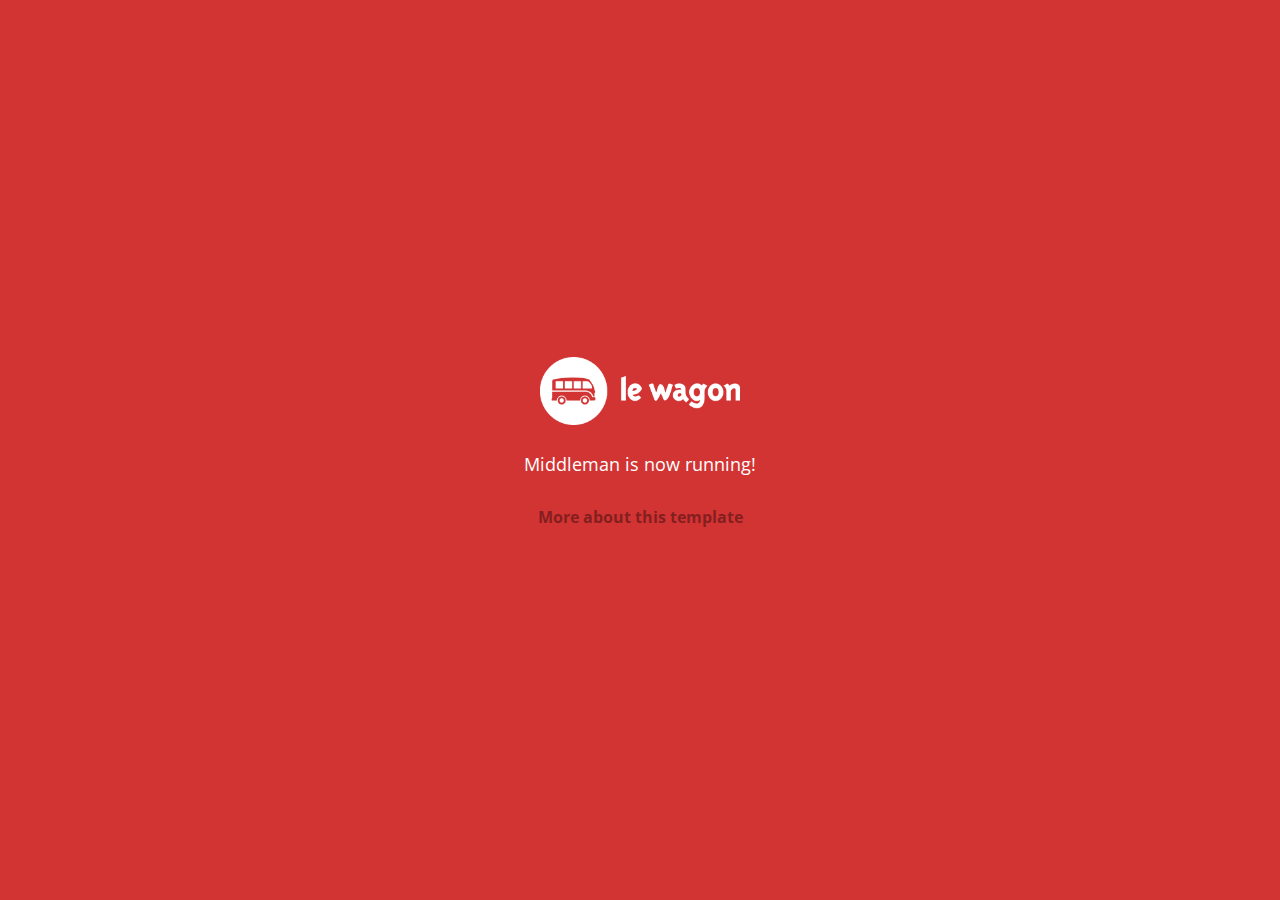
==== index.html @ d05fe24d "Automated commit at 2017-07-31 10:05:48 UTC by middleman-deploy 2.0.0-alpha" ====
<!doctype html>
<html>
  <head>
    <meta charset="utf-8">
    <meta http-equiv="x-ua-compatible" content="ie=edge">
    <meta name="viewport"
          content="width=device-width, initial-scale=1, shrink-to-fit=no">
    <!-- Use the title from a page's frontmatter if it has one -->
    <title>Le Wagon - Middleman</title>
    <link href="stylesheets/application-3c48b980.css" rel="stylesheet" />
    <script src="javascripts/application-93de88c9.js"></script>
    <link href="images/favicon-f15af148.png" rel="icon" type="image/png" />
  </head>
  <body>
    <div id="home">
  <div class="home-content">
    <img src="images/logo-acc9c0ec.png" width="200" alt="Logo" />
    <p>
      Middleman is now running!
    </p>
    <p class="about">
      <a href="about.html">More about this template</a>
    </p>
  </div>
</div>

  </body>
</html>
---- stylesheets/application-3c48b980.css ----
@import url("https://fonts.googleapis.com/css?family=Open+Sans:400,300,700|Raleway:400,100,300,700,500");/*!
 * Bootstrap v3.3.7 (http://getbootstrap.com)
 * Copyright 2011-2016 Twitter, Inc.
 * Licensed under MIT (https://github.com/twbs/bootstrap/blob/master/LICENSE)
 *//*! normalize.css v3.0.3 | MIT License | github.com/necolas/normalize.css */html{font-family:sans-serif;-ms-text-size-adjust:100%;-webkit-text-size-adjust:100%}body{margin:0}article,aside,details,figcaption,figure,footer,header,hgroup,main,menu,nav,section,summary{display:block}audio,canvas,progress,video{display:inline-block;vertical-align:baseline}audio:not([controls]){display:none;height:0}[hidden],template{display:none}a{background-color:transparent}a:active,a:hover{outline:0}abbr[title]{border-bottom:1px dotted}b,strong{font-weight:bold}dfn{font-style:italic}h1{font-size:2em;margin:0.67em 0}mark{background:#ff0;color:#000}small{font-size:80%}sub,sup{font-size:75%;line-height:0;position:relative;vertical-align:baseline}sup{top:-0.5em}sub{bottom:-0.25em}img{border:0}svg:not(:root){overflow:hidden}figure{margin:1em 40px}hr{-webkit-box-sizing:content-box;box-sizing:content-box;height:0}pre{overflow:auto}code,kbd,pre,samp{font-family:monospace, monospace;font-size:1em}button,input,optgroup,select,textarea{color:inherit;font:inherit;margin:0}button{overflow:visible}button,select{text-transform:none}button,html input[type="button"],input[type="reset"],input[type="submit"]{-webkit-appearance:button;cursor:pointer}button[disabled],html input[disabled]{cursor:default}button::-moz-focus-inner,input::-moz-focus-inner{border:0;padding:0}input{line-height:normal}input[type="checkbox"],input[type="radio"]{-webkit-box-sizing:border-box;box-sizing:border-box;padding:0}input[type="number"]::-webkit-inner-spin-button,input[type="number"]::-webkit-outer-spin-button{height:auto}input[type="search"]{-webkit-appearance:textfield;-webkit-box-sizing:content-box;box-sizing:content-box}input[type="search"]::-webkit-search-cancel-button,input[type="search"]::-webkit-search-decoration{-webkit-appearance:none}fieldset{border:1px solid #c0c0c0;margin:0 2px;padding:0.35em 0.625em 0.75em}legend{border:0;padding:0}textarea{overflow:auto}optgroup{font-weight:bold}table{border-collapse:collapse;border-spacing:0}td,th{padding:0}/*! Source: https://github.com/h5bp/html5-boilerplate/blob/master/src/css/main.css */@media print{*,*:before,*:after{background:transparent !important;color:#000 !important;-webkit-box-shadow:none !important;box-shadow:none !important;text-shadow:none !important}a,a:visited{text-decoration:underline}a[href]:after{content:" (" attr(href) ")"}abbr[title]:after{content:" (" attr(title) ")"}a[href^="#"]:after,a[href^="javascript:"]:after{content:""}pre,blockquote{border:1px solid #999;page-break-inside:avoid}thead{display:table-header-group}tr,img{page-break-inside:avoid}img{max-width:100% !important}p,h2,h3{orphans:3;widows:3}h2,h3{page-break-after:avoid}.navbar{display:none}.btn>.caret,.dropup>.btn>.caret{border-top-color:#000 !important}.label{border:1px solid #000}.table{border-collapse:collapse !important}.table td,.table th{background-color:#fff !important}.table-bordered th,.table-bordered td{border:1px solid #ddd !important}}@font-face{font-family:'Glyphicons Halflings';src:url("../assets/bootstrap/glyphicons-halflings-regular-86b6f62b.eot");src:url("../assets/bootstrap/glyphicons-halflings-regular-86b6f62b.eot?#iefix") format("embedded-opentype"),url("../assets/bootstrap/glyphicons-halflings-regular-ca35b697.woff2") format("woff2"),url("../assets/bootstrap/glyphicons-halflings-regular-278e49a8.woff") format("woff"),url("../assets/bootstrap/glyphicons-halflings-regular-44bc1850.ttf") format("truetype"),url("../assets/bootstrap/glyphicons-halflings-regular-de51a849.svg#glyphicons_halflingsregular") format("svg")}.glyphicon{position:relative;top:1px;display:inline-block;font-family:'Glyphicons Halflings';font-style:normal;font-weight:normal;line-height:1;-webkit-font-smoothing:antialiased;-moz-osx-font-smoothing:grayscale}.glyphicon-asterisk:before{content:"\002a"}.glyphicon-plus:before{content:"\002b"}.glyphicon-euro:before,.glyphicon-eur:before{content:"\20ac"}.glyphicon-minus:before{content:"\2212"}.glyphicon-cloud:before{content:"\2601"}.glyphicon-envelope:before{content:"\2709"}.glyphicon-pencil:before{content:"\270f"}.glyphicon-glass:before{content:"\e001"}.glyphicon-music:before{content:"\e002"}.glyphicon-search:before{content:"\e003"}.glyphicon-heart:before{content:"\e005"}.glyphicon-star:before{content:"\e006"}.glyphicon-star-empty:before{content:"\e007"}.glyphicon-user:before{content:"\e008"}.glyphicon-film:before{content:"\e009"}.glyphicon-th-large:before{content:"\e010"}.glyphicon-th:before{content:"\e011"}.glyphicon-th-list:before{content:"\e012"}.glyphicon-ok:before{content:"\e013"}.glyphicon-remove:before{content:"\e014"}.glyphicon-zoom-in:before{content:"\e015"}.glyphicon-zoom-out:before{content:"\e016"}.glyphicon-off:before{content:"\e017"}.glyphicon-signal:before{content:"\e018"}.glyphicon-cog:before{content:"\e019"}.glyphicon-trash:before{content:"\e020"}.glyphicon-home:before{content:"\e021"}.glyphicon-file:before{content:"\e022"}.glyphicon-time:before{content:"\e023"}.glyphicon-road:before{content:"\e024"}.glyphicon-download-alt:before{content:"\e025"}.glyphicon-download:before{content:"\e026"}.glyphicon-upload:before{content:"\e027"}.glyphicon-inbox:before{content:"\e028"}.glyphicon-play-circle:before{content:"\e029"}.glyphicon-repeat:before{content:"\e030"}.glyphicon-refresh:before{content:"\e031"}.glyphicon-list-alt:before{content:"\e032"}.glyphicon-lock:before{content:"\e033"}.glyphicon-flag:before{content:"\e034"}.glyphicon-headphones:before{content:"\e035"}.glyphicon-volume-off:before{content:"\e036"}.glyphicon-volume-down:before{content:"\e037"}.glyphicon-volume-up:before{content:"\e038"}.glyphicon-qrcode:before{content:"\e039"}.glyphicon-barcode:before{content:"\e040"}.glyphicon-tag:before{content:"\e041"}.glyphicon-tags:before{content:"\e042"}.glyphicon-book:before{content:"\e043"}.glyphicon-bookmark:before{content:"\e044"}.glyphicon-print:before{content:"\e045"}.glyphicon-camera:before{content:"\e046"}.glyphicon-font:before{content:"\e047"}.glyphicon-bold:before{content:"\e048"}.glyphicon-italic:before{content:"\e049"}.glyphicon-text-height:before{content:"\e050"}.glyphicon-text-width:before{content:"\e051"}.glyphicon-align-left:before{content:"\e052"}.glyphicon-align-center:before{content:"\e053"}.glyphicon-align-right:before{content:"\e054"}.glyphicon-align-justify:before{content:"\e055"}.glyphicon-list:before{content:"\e056"}.glyphicon-indent-left:before{content:"\e057"}.glyphicon-indent-right:before{content:"\e058"}.glyphicon-facetime-video:before{content:"\e059"}.glyphicon-picture:before{content:"\e060"}.glyphicon-map-marker:before{content:"\e062"}.glyphicon-adjust:before{content:"\e063"}.glyphicon-tint:before{content:"\e064"}.glyphicon-edit:before{content:"\e065"}.glyphicon-share:before{content:"\e066"}.glyphicon-check:before{content:"\e067"}.glyphicon-move:before{content:"\e068"}.glyphicon-step-backward:before{content:"\e069"}.glyphicon-fast-backward:before{content:"\e070"}.glyphicon-backward:before{content:"\e071"}.glyphicon-play:before{content:"\e072"}.glyphicon-pause:before{content:"\e073"}.glyphicon-stop:before{content:"\e074"}.glyphicon-forward:before{content:"\e075"}.glyphicon-fast-forward:before{content:"\e076"}.glyphicon-step-forward:before{content:"\e077"}.glyphicon-eject:before{content:"\e078"}.glyphicon-chevron-left:before{content:"\e079"}.glyphicon-chevron-right:before{content:"\e080"}.glyphicon-plus-sign:before{content:"\e081"}.glyphicon-minus-sign:before{content:"\e082"}.glyphicon-remove-sign:before{content:"\e083"}.glyphicon-ok-sign:before{content:"\e084"}.glyphicon-question-sign:before{content:"\e085"}.glyphicon-info-sign:before{content:"\e086"}.glyphicon-screenshot:before{content:"\e087"}.glyphicon-remove-circle:before{content:"\e088"}.glyphicon-ok-circle:before{content:"\e089"}.glyphicon-ban-circle:before{content:"\e090"}.glyphicon-arrow-left:before{content:"\e091"}.glyphicon-arrow-right:before{content:"\e092"}.glyphicon-arrow-up:before{content:"\e093"}.glyphicon-arrow-down:before{content:"\e094"}.glyphicon-share-alt:before{content:"\e095"}.glyphicon-resize-full:before{content:"\e096"}.glyphicon-resize-small:before{content:"\e097"}.glyphicon-exclamation-sign:before{content:"\e101"}.glyphicon-gift:before{content:"\e102"}.glyphicon-leaf:before{content:"\e103"}.glyphicon-fire:before{content:"\e104"}.glyphicon-eye-open:before{content:"\e105"}.glyphicon-eye-close:before{content:"\e106"}.glyphicon-warning-sign:before{content:"\e107"}.glyphicon-plane:before{content:"\e108"}.glyphicon-calendar:before{content:"\e109"}.glyphicon-random:before{content:"\e110"}.glyphicon-comment:before{content:"\e111"}.glyphicon-magnet:before{content:"\e112"}.glyphicon-chevron-up:before{content:"\e113"}.glyphicon-chevron-down:before{content:"\e114"}.glyphicon-retweet:before{content:"\e115"}.glyphicon-shopping-cart:before{content:"\e116"}.glyphicon-folder-close:before{content:"\e117"}.glyphicon-folder-open:before{content:"\e118"}.glyphicon-resize-vertical:before{content:"\e119"}.glyphicon-resize-horizontal:before{content:"\e120"}.glyphicon-hdd:before{content:"\e121"}.glyphicon-bullhorn:before{content:"\e122"}.glyphicon-bell:before{content:"\e123"}.glyphicon-certificate:before{content:"\e124"}.glyphicon-thumbs-up:before{content:"\e125"}.glyphicon-thumbs-down:before{content:"\e126"}.glyphicon-hand-right:before{content:"\e127"}.glyphicon-hand-left:before{content:"\e128"}.glyphicon-hand-up:before{content:"\e129"}.glyphicon-hand-down:before{content:"\e130"}.glyphicon-circle-arrow-right:before{content:"\e131"}.glyphicon-circle-arrow-left:before{content:"\e132"}.glyphicon-circle-arrow-up:before{content:"\e133"}.glyphicon-circle-arrow-down:before{content:"\e134"}.glyphicon-globe:before{content:"\e135"}.glyphicon-wrench:before{content:"\e136"}.glyphicon-tasks:before{content:"\e137"}.glyphicon-filter:before{content:"\e138"}.glyphicon-briefcase:before{content:"\e139"}.glyphicon-fullscreen:before{content:"\e140"}.glyphicon-dashboard:before{content:"\e141"}.glyphicon-paperclip:before{content:"\e142"}.glyphicon-heart-empty:before{content:"\e143"}.glyphicon-link:before{content:"\e144"}.glyphicon-phone:before{content:"\e145"}.glyphicon-pushpin:before{content:"\e146"}.glyphicon-usd:before{content:"\e148"}.glyphicon-gbp:before{content:"\e149"}.glyphicon-sort:before{content:"\e150"}.glyphicon-sort-by-alphabet:before{content:"\e151"}.glyphicon-sort-by-alphabet-alt:before{content:"\e152"}.glyphicon-sort-by-order:before{content:"\e153"}.glyphicon-sort-by-order-alt:before{content:"\e154"}.glyphicon-sort-by-attributes:before{content:"\e155"}.glyphicon-sort-by-attributes-alt:before{content:"\e156"}.glyphicon-unchecked:before{content:"\e157"}.glyphicon-expand:before{content:"\e158"}.glyphicon-collapse-down:before{content:"\e159"}.glyphicon-collapse-up:before{content:"\e160"}.glyphicon-log-in:before{content:"\e161"}.glyphicon-flash:before{content:"\e162"}.glyphicon-log-out:before{content:"\e163"}.glyphicon-new-window:before{content:"\e164"}.glyphicon-record:before{content:"\e165"}.glyphicon-save:before{content:"\e166"}.glyphicon-open:before{content:"\e167"}.glyphicon-saved:before{content:"\e168"}.glyphicon-import:before{content:"\e169"}.glyphicon-export:before{content:"\e170"}.glyphicon-send:before{content:"\e171"}.glyphicon-floppy-disk:before{content:"\e172"}.glyphicon-floppy-saved:before{content:"\e173"}.glyphicon-floppy-remove:before{content:"\e174"}.glyphicon-floppy-save:before{content:"\e175"}.glyphicon-floppy-open:before{content:"\e176"}.glyphicon-credit-card:before{content:"\e177"}.glyphicon-transfer:before{content:"\e178"}.glyphicon-cutlery:before{content:"\e179"}.glyphicon-header:before{content:"\e180"}.glyphicon-compressed:before{content:"\e181"}.glyphicon-earphone:before{content:"\e182"}.glyphicon-phone-alt:before{content:"\e183"}.glyphicon-tower:before{content:"\e184"}.glyphicon-stats:before{content:"\e185"}.glyphicon-sd-video:before{content:"\e186"}.glyphicon-hd-video:before{content:"\e187"}.glyphicon-subtitles:before{content:"\e188"}.glyphicon-sound-stereo:before{content:"\e189"}.glyphicon-sound-dolby:before{content:"\e190"}.glyphicon-sound-5-1:before{content:"\e191"}.glyphicon-sound-6-1:before{content:"\e192"}.glyphicon-sound-7-1:before{content:"\e193"}.glyphicon-copyright-mark:before{content:"\e194"}.glyphicon-registration-mark:before{content:"\e195"}.glyphicon-cloud-download:before{content:"\e197"}.glyphicon-cloud-upload:before{content:"\e198"}.glyphicon-tree-conifer:before{content:"\e199"}.glyphicon-tree-deciduous:before{content:"\e200"}.glyphicon-cd:before{content:"\e201"}.glyphicon-save-file:before{content:"\e202"}.glyphicon-open-file:before{content:"\e203"}.glyphicon-level-up:before{content:"\e204"}.glyphicon-copy:before{content:"\e205"}.glyphicon-paste:before{content:"\e206"}.glyphicon-alert:before{content:"\e209"}.glyphicon-equalizer:before{content:"\e210"}.glyphicon-king:before{content:"\e211"}.glyphicon-queen:before{content:"\e212"}.glyphicon-pawn:before{content:"\e213"}.glyphicon-bishop:before{content:"\e214"}.glyphicon-knight:before{content:"\e215"}.glyphicon-baby-formula:before{content:"\e216"}.glyphicon-tent:before{content:"\26fa"}.glyphicon-blackboard:before{content:"\e218"}.glyphicon-bed:before{content:"\e219"}.glyphicon-apple:before{content:"\f8ff"}.glyphicon-erase:before{content:"\e221"}.glyphicon-hourglass:before{content:"\231b"}.glyphicon-lamp:before{content:"\e223"}.glyphicon-duplicate:before{content:"\e224"}.glyphicon-piggy-bank:before{content:"\e225"}.glyphicon-scissors:before{content:"\e226"}.glyphicon-bitcoin:before{content:"\e227"}.glyphicon-btc:before{content:"\e227"}.glyphicon-xbt:before{content:"\e227"}.glyphicon-yen:before{content:"\00a5"}.glyphicon-jpy:before{content:"\00a5"}.glyphicon-ruble:before{content:"\20bd"}.glyphicon-rub:before{content:"\20bd"}.glyphicon-scale:before{content:"\e230"}.glyphicon-ice-lolly:before{content:"\e231"}.glyphicon-ice-lolly-tasted:before{content:"\e232"}.glyphicon-education:before{content:"\e233"}.glyphicon-option-horizontal:before{content:"\e234"}.glyphicon-option-vertical:before{content:"\e235"}.glyphicon-menu-hamburger:before{content:"\e236"}.glyphicon-modal-window:before{content:"\e237"}.glyphicon-oil:before{content:"\e238"}.glyphicon-grain:before{content:"\e239"}.glyphicon-sunglasses:before{content:"\e240"}.glyphicon-text-size:before{content:"\e241"}.glyphicon-text-color:before{content:"\e242"}.glyphicon-text-background:before{content:"\e243"}.glyphicon-object-align-top:before{content:"\e244"}.glyphicon-object-align-bottom:before{content:"\e245"}.glyphicon-object-align-horizontal:before{content:"\e246"}.glyphicon-object-align-left:before{content:"\e247"}.glyphicon-object-align-vertical:before{content:"\e248"}.glyphicon-object-align-right:before{content:"\e249"}.glyphicon-triangle-right:before{content:"\e250"}.glyphicon-triangle-left:before{content:"\e251"}.glyphicon-triangle-bottom:before{content:"\e252"}.glyphicon-triangle-top:before{content:"\e253"}.glyphicon-console:before{content:"\e254"}.glyphicon-superscript:before{content:"\e255"}.glyphicon-subscript:before{content:"\e256"}.glyphicon-menu-left:before{content:"\e257"}.glyphicon-menu-right:before{content:"\e258"}.glyphicon-menu-down:before{content:"\e259"}.glyphicon-menu-up:before{content:"\e260"}*{-webkit-box-sizing:border-box;box-sizing:border-box}*:before,*:after{-webkit-box-sizing:border-box;box-sizing:border-box}html{font-size:10px;-webkit-tap-highlight-color:transparent}body{font-family:"Open Sans", "Helvetica", "sans-serif";font-size:18px;line-height:1.42857143;color:#333333;background-color:#F4F4F4}input,button,select,textarea{font-family:inherit;font-size:inherit;line-height:inherit}a{color:#469AE0;text-decoration:none}a:hover,a:focus{color:#1f74ba;text-decoration:underline}a:focus{outline:5px auto -webkit-focus-ring-color;outline-offset:-2px}figure{margin:0}img{vertical-align:middle}.img-responsive{display:block;max-width:100%;height:auto}.img-rounded{border-radius:2px}.img-thumbnail{padding:4px;line-height:1.42857143;background-color:#F4F4F4;border:1px solid #ddd;border-radius:2px;-webkit-transition:all 0.2s ease-in-out;transition:all 0.2s ease-in-out;display:inline-block;max-width:100%;height:auto}.img-circle{border-radius:50%}hr{margin-top:25px;margin-bottom:25px;border:0;border-top:1px solid #eeeeee}.sr-only{position:absolute;width:1px;height:1px;margin:-1px;padding:0;overflow:hidden;clip:rect(0, 0, 0, 0);border:0}.sr-only-focusable:active,.sr-only-focusable:focus{position:static;width:auto;height:auto;margin:0;overflow:visible;clip:auto}[role="button"]{cursor:pointer}h1,h2,h3,h4,h5,h6,.h1,.h2,.h3,.h4,.h5,.h6{font-family:"Raleway", "Helvetica", "sans-serif";font-weight:500;line-height:1.1;color:inherit}h1 small,h1 .small,h2 small,h2 .small,h3 small,h3 .small,h4 small,h4 .small,h5 small,h5 .small,h6 small,h6 .small,.h1 small,.h1 .small,.h2 small,.h2 .small,.h3 small,.h3 .small,.h4 small,.h4 .small,.h5 small,.h5 .small,.h6 small,.h6 .small{font-weight:normal;line-height:1;color:#777777}h1,.h1,h2,.h2,h3,.h3{margin-top:25px;margin-bottom:12.5px}h1 small,h1 .small,.h1 small,.h1 .small,h2 small,h2 .small,.h2 small,.h2 .small,h3 small,h3 .small,.h3 small,.h3 .small{font-size:65%}h4,.h4,h5,.h5,h6,.h6{margin-top:12.5px;margin-bottom:12.5px}h4 small,h4 .small,.h4 small,.h4 .small,h5 small,h5 .small,.h5 small,.h5 .small,h6 small,h6 .small,.h6 small,.h6 .small{font-size:75%}h1,.h1{font-size:46px}h2,.h2{font-size:38px}h3,.h3{font-size:31px}h4,.h4{font-size:23px}h5,.h5{font-size:18px}h6,.h6{font-size:16px}p{margin:0 0 12.5px}.lead{margin-bottom:25px;font-size:20px;font-weight:300;line-height:1.4}@media (min-width: 768px){.lead{font-size:27px}}small,.small{font-size:88%}mark,.mark{background-color:#fcf8e3;padding:.2em}.text-left{text-align:left}.text-right{text-align:right}.text-center{text-align:center}.text-justify{text-align:justify}.text-nowrap{white-space:nowrap}.text-lowercase{text-transform:lowercase}.text-uppercase,.initialism{text-transform:uppercase}.text-capitalize{text-transform:capitalize}.text-muted{color:#777777}.text-primary{color:#469AE0}a.text-primary:hover,a.text-primary:focus{color:#2381d0}.text-success{color:#3c763d}a.text-success:hover,a.text-success:focus{color:#2b542c}.text-info{color:#31708f}a.text-info:hover,a.text-info:focus{color:#245269}.text-warning{color:#8a6d3b}a.text-warning:hover,a.text-warning:focus{color:#66512c}.text-danger{color:#a94442}a.text-danger:hover,a.text-danger:focus{color:#843534}.bg-primary{color:#fff}.bg-primary{background-color:#469AE0}a.bg-primary:hover,a.bg-primary:focus{background-color:#2381d0}.bg-success{background-color:#dff0d8}a.bg-success:hover,a.bg-success:focus{background-color:#c1e2b3}.bg-info{background-color:#d9edf7}a.bg-info:hover,a.bg-info:focus{background-color:#afd9ee}.bg-warning{background-color:#fcf8e3}a.bg-warning:hover,a.bg-warning:focus{background-color:#f7ecb5}.bg-danger{background-color:#f2dede}a.bg-danger:hover,a.bg-danger:focus{background-color:#e4b9b9}.page-header{padding-bottom:11.5px;margin:50px 0 25px;border-bottom:1px solid #eeeeee}ul,ol{margin-top:0;margin-bottom:12.5px}ul ul,ul ol,ol ul,ol ol{margin-bottom:0}.list-unstyled{padding-left:0;list-style:none}.list-inline{padding-left:0;list-style:none;margin-left:-5px}.list-inline>li{display:inline-block;padding-left:5px;padding-right:5px}dl{margin-top:0;margin-bottom:25px}dt,dd{line-height:1.42857143}dt{font-weight:bold}dd{margin-left:0}.dl-horizontal dd:before,.dl-horizontal dd:after{content:" ";display:table}.dl-horizontal dd:after{clear:both}@media (min-width: 768px){.dl-horizontal dt{float:left;width:160px;clear:left;text-align:right;overflow:hidden;text-overflow:ellipsis;white-space:nowrap}.dl-horizontal dd{margin-left:180px}}abbr[title],abbr[data-original-title]{cursor:help;border-bottom:1px dotted #777777}.initialism{font-size:90%}blockquote{padding:12.5px 25px;margin:0 0 25px;font-size:22.5px;border-left:5px solid #eeeeee}blockquote p:last-child,blockquote ul:last-child,blockquote ol:last-child{margin-bottom:0}blockquote footer,blockquote small,blockquote .small{display:block;font-size:80%;line-height:1.42857143;color:#777777}blockquote footer:before,blockquote small:before,blockquote .small:before{content:'\2014 \00A0'}.blockquote-reverse,blockquote.pull-right{padding-right:15px;padding-left:0;border-right:5px solid #eeeeee;border-left:0;text-align:right}.blockquote-reverse footer:before,.blockquote-reverse small:before,.blockquote-reverse .small:before,blockquote.pull-right footer:before,blockquote.pull-right small:before,blockquote.pull-right .small:before{content:''}.blockquote-reverse footer:after,.blockquote-reverse small:after,.blockquote-reverse .small:after,blockquote.pull-right footer:after,blockquote.pull-right small:after,blockquote.pull-right .small:after{content:'\00A0 \2014'}address{margin-bottom:25px;font-style:normal;line-height:1.42857143}code,kbd,pre,samp{font-family:Menlo, Monaco, Consolas, "Courier New", monospace}code{padding:2px 4px;font-size:90%;color:#c7254e;background-color:#f9f2f4;border-radius:2px}kbd{padding:2px 4px;font-size:90%;color:#fff;background-color:#333;border-radius:2px;-webkit-box-shadow:inset 0 -1px 0 rgba(0,0,0,0.25);box-shadow:inset 0 -1px 0 rgba(0,0,0,0.25)}kbd kbd{padding:0;font-size:100%;font-weight:bold;-webkit-box-shadow:none;box-shadow:none}pre{display:block;padding:12px;margin:0 0 12.5px;font-size:17px;line-height:1.42857143;word-break:break-all;word-wrap:break-word;color:#333333;background-color:#f5f5f5;border:1px solid #ccc;border-radius:2px}pre code{padding:0;font-size:inherit;color:inherit;white-space:pre-wrap;background-color:transparent;border-radius:0}.pre-scrollable{max-height:340px;overflow-y:scroll}.container{margin-right:auto;margin-left:auto;padding-left:15px;padding-right:15px}.container:before,.container:after{content:" ";display:table}.container:after{clear:both}@media (min-width: 768px){.container{width:750px}}@media (min-width: 992px){.container{width:970px}}@media (min-width: 1200px){.container{width:1170px}}.container-fluid{margin-right:auto;margin-left:auto;padding-left:15px;padding-right:15px}.container-fluid:before,.container-fluid:after{content:" ";display:table}.container-fluid:after{clear:both}.row{margin-left:-15px;margin-right:-15px}.row:before,.row:after{content:" ";display:table}.row:after{clear:both}.col-xs-1,.col-sm-1,.col-md-1,.col-lg-1,.col-xs-2,.col-sm-2,.col-md-2,.col-lg-2,.col-xs-3,.col-sm-3,.col-md-3,.col-lg-3,.col-xs-4,.col-sm-4,.col-md-4,.col-lg-4,.col-xs-5,.col-sm-5,.col-md-5,.col-lg-5,.col-xs-6,.col-sm-6,.col-md-6,.col-lg-6,.col-xs-7,.col-sm-7,.col-md-7,.col-lg-7,.col-xs-8,.col-sm-8,.col-md-8,.col-lg-8,.col-xs-9,.col-sm-9,.col-md-9,.col-lg-9,.col-xs-10,.col-sm-10,.col-md-10,.col-lg-10,.col-xs-11,.col-sm-11,.col-md-11,.col-lg-11,.col-xs-12,.col-sm-12,.col-md-12,.col-lg-12{position:relative;min-height:1px;padding-left:15px;padding-right:15px}.col-xs-1,.col-xs-2,.col-xs-3,.col-xs-4,.col-xs-5,.col-xs-6,.col-xs-7,.col-xs-8,.col-xs-9,.col-xs-10,.col-xs-11,.col-xs-12{float:left}.col-xs-1{width:8.33333333%}.col-xs-2{width:16.66666667%}.col-xs-3{width:25%}.col-xs-4{width:33.33333333%}.col-xs-5{width:41.66666667%}.col-xs-6{width:50%}.col-xs-7{width:58.33333333%}.col-xs-8{width:66.66666667%}.col-xs-9{width:75%}.col-xs-10{width:83.33333333%}.col-xs-11{width:91.66666667%}.col-xs-12{width:100%}.col-xs-pull-0{right:auto}.col-xs-pull-1{right:8.33333333%}.col-xs-pull-2{right:16.66666667%}.col-xs-pull-3{right:25%}.col-xs-pull-4{right:33.33333333%}.col-xs-pull-5{right:41.66666667%}.col-xs-pull-6{right:50%}.col-xs-pull-7{right:58.33333333%}.col-xs-pull-8{right:66.66666667%}.col-xs-pull-9{right:75%}.col-xs-pull-10{right:83.33333333%}.col-xs-pull-11{right:91.66666667%}.col-xs-pull-12{right:100%}.col-xs-push-0{left:auto}.col-xs-push-1{left:8.33333333%}.col-xs-push-2{left:16.66666667%}.col-xs-push-3{left:25%}.col-xs-push-4{left:33.33333333%}.col-xs-push-5{left:41.66666667%}.col-xs-push-6{left:50%}.col-xs-push-7{left:58.33333333%}.col-xs-push-8{left:66.66666667%}.col-xs-push-9{left:75%}.col-xs-push-10{left:83.33333333%}.col-xs-push-11{left:91.66666667%}.col-xs-push-12{left:100%}.col-xs-offset-0{margin-left:0%}.col-xs-offset-1{margin-left:8.33333333%}.col-xs-offset-2{margin-left:16.66666667%}.col-xs-offset-3{margin-left:25%}.col-xs-offset-4{margin-left:33.33333333%}.col-xs-offset-5{margin-left:41.66666667%}.col-xs-offset-6{margin-left:50%}.col-xs-offset-7{margin-left:58.33333333%}.col-xs-offset-8{margin-left:66.66666667%}.col-xs-offset-9{margin-left:75%}.col-xs-offset-10{margin-left:83.33333333%}.col-xs-offset-11{margin-left:91.66666667%}.col-xs-offset-12{margin-left:100%}@media (min-width: 768px){.col-sm-1,.col-sm-2,.col-sm-3,.col-sm-4,.col-sm-5,.col-sm-6,.col-sm-7,.col-sm-8,.col-sm-9,.col-sm-10,.col-sm-11,.col-sm-12{float:left}.col-sm-1{width:8.33333333%}.col-sm-2{width:16.66666667%}.col-sm-3{width:25%}.col-sm-4{width:33.33333333%}.col-sm-5{width:41.66666667%}.col-sm-6{width:50%}.col-sm-7{width:58.33333333%}.col-sm-8{width:66.66666667%}.col-sm-9{width:75%}.col-sm-10{width:83.33333333%}.col-sm-11{width:91.66666667%}.col-sm-12{width:100%}.col-sm-pull-0{right:auto}.col-sm-pull-1{right:8.33333333%}.col-sm-pull-2{right:16.66666667%}.col-sm-pull-3{right:25%}.col-sm-pull-4{right:33.33333333%}.col-sm-pull-5{right:41.66666667%}.col-sm-pull-6{right:50%}.col-sm-pull-7{right:58.33333333%}.col-sm-pull-8{right:66.66666667%}.col-sm-pull-9{right:75%}.col-sm-pull-10{right:83.33333333%}.col-sm-pull-11{right:91.66666667%}.col-sm-pull-12{right:100%}.col-sm-push-0{left:auto}.col-sm-push-1{left:8.33333333%}.col-sm-push-2{left:16.66666667%}.col-sm-push-3{left:25%}.col-sm-push-4{left:33.33333333%}.col-sm-push-5{left:41.66666667%}.col-sm-push-6{left:50%}.col-sm-push-7{left:58.33333333%}.col-sm-push-8{left:66.66666667%}.col-sm-push-9{left:75%}.col-sm-push-10{left:83.33333333%}.col-sm-push-11{left:91.66666667%}.col-sm-push-12{left:100%}.col-sm-offset-0{margin-left:0%}.col-sm-offset-1{margin-left:8.33333333%}.col-sm-offset-2{margin-left:16.66666667%}.col-sm-offset-3{margin-left:25%}.col-sm-offset-4{margin-left:33.33333333%}.col-sm-offset-5{margin-left:41.66666667%}.col-sm-offset-6{margin-left:50%}.col-sm-offset-7{margin-left:58.33333333%}.col-sm-offset-8{margin-left:66.66666667%}.col-sm-offset-9{margin-left:75%}.col-sm-offset-10{margin-left:83.33333333%}.col-sm-offset-11{margin-left:91.66666667%}.col-sm-offset-12{margin-left:100%}}@media (min-width: 992px){.col-md-1,.col-md-2,.col-md-3,.col-md-4,.col-md-5,.col-md-6,.col-md-7,.col-md-8,.col-md-9,.col-md-10,.col-md-11,.col-md-12{float:left}.col-md-1{width:8.33333333%}.col-md-2{width:16.66666667%}.col-md-3{width:25%}.col-md-4{width:33.33333333%}.col-md-5{width:41.66666667%}.col-md-6{width:50%}.col-md-7{width:58.33333333%}.col-md-8{width:66.66666667%}.col-md-9{width:75%}.col-md-10{width:83.33333333%}.col-md-11{width:91.66666667%}.col-md-12{width:100%}.col-md-pull-0{right:auto}.col-md-pull-1{right:8.33333333%}.col-md-pull-2{right:16.66666667%}.col-md-pull-3{right:25%}.col-md-pull-4{right:33.33333333%}.col-md-pull-5{right:41.66666667%}.col-md-pull-6{right:50%}.col-md-pull-7{right:58.33333333%}.col-md-pull-8{right:66.66666667%}.col-md-pull-9{right:75%}.col-md-pull-10{right:83.33333333%}.col-md-pull-11{right:91.66666667%}.col-md-pull-12{right:100%}.col-md-push-0{left:auto}.col-md-push-1{left:8.33333333%}.col-md-push-2{left:16.66666667%}.col-md-push-3{left:25%}.col-md-push-4{left:33.33333333%}.col-md-push-5{left:41.66666667%}.col-md-push-6{left:50%}.col-md-push-7{left:58.33333333%}.col-md-push-8{left:66.66666667%}.col-md-push-9{left:75%}.col-md-push-10{left:83.33333333%}.col-md-push-11{left:91.66666667%}.col-md-push-12{left:100%}.col-md-offset-0{margin-left:0%}.col-md-offset-1{margin-left:8.33333333%}.col-md-offset-2{margin-left:16.66666667%}.col-md-offset-3{margin-left:25%}.col-md-offset-4{margin-left:33.33333333%}.col-md-offset-5{margin-left:41.66666667%}.col-md-offset-6{margin-left:50%}.col-md-offset-7{margin-left:58.33333333%}.col-md-offset-8{margin-left:66.66666667%}.col-md-offset-9{margin-left:75%}.col-md-offset-10{margin-left:83.33333333%}.col-md-offset-11{margin-left:91.66666667%}.col-md-offset-12{margin-left:100%}}@media (min-width: 1200px){.col-lg-1,.col-lg-2,.col-lg-3,.col-lg-4,.col-lg-5,.col-lg-6,.col-lg-7,.col-lg-8,.col-lg-9,.col-lg-10,.col-lg-11,.col-lg-12{float:left}.col-lg-1{width:8.33333333%}.col-lg-2{width:16.66666667%}.col-lg-3{width:25%}.col-lg-4{width:33.33333333%}.col-lg-5{width:41.66666667%}.col-lg-6{width:50%}.col-lg-7{width:58.33333333%}.col-lg-8{width:66.66666667%}.col-lg-9{width:75%}.col-lg-10{width:83.33333333%}.col-lg-11{width:91.66666667%}.col-lg-12{width:100%}.col-lg-pull-0{right:auto}.col-lg-pull-1{right:8.33333333%}.col-lg-pull-2{right:16.66666667%}.col-lg-pull-3{right:25%}.col-lg-pull-4{right:33.33333333%}.col-lg-pull-5{right:41.66666667%}.col-lg-pull-6{right:50%}.col-lg-pull-7{right:58.33333333%}.col-lg-pull-8{right:66.66666667%}.col-lg-pull-9{right:75%}.col-lg-pull-10{right:83.33333333%}.col-lg-pull-11{right:91.66666667%}.col-lg-pull-12{right:100%}.col-lg-push-0{left:auto}.col-lg-push-1{left:8.33333333%}.col-lg-push-2{left:16.66666667%}.col-lg-push-3{left:25%}.col-lg-push-4{left:33.33333333%}.col-lg-push-5{left:41.66666667%}.col-lg-push-6{left:50%}.col-lg-push-7{left:58.33333333%}.col-lg-push-8{left:66.66666667%}.col-lg-push-9{left:75%}.col-lg-push-10{left:83.33333333%}.col-lg-push-11{left:91.66666667%}.col-lg-push-12{left:100%}.col-lg-offset-0{margin-left:0%}.col-lg-offset-1{margin-left:8.33333333%}.col-lg-offset-2{margin-left:16.66666667%}.col-lg-offset-3{margin-left:25%}.col-lg-offset-4{margin-left:33.33333333%}.col-lg-offset-5{margin-left:41.66666667%}.col-lg-offset-6{margin-left:50%}.col-lg-offset-7{margin-left:58.33333333%}.col-lg-offset-8{margin-left:66.66666667%}.col-lg-offset-9{margin-left:75%}.col-lg-offset-10{margin-left:83.33333333%}.col-lg-offset-11{margin-left:91.66666667%}.col-lg-offset-12{margin-left:100%}}table{background-color:transparent}caption{padding-top:8px;padding-bottom:8px;color:#777777;text-align:left}th{text-align:left}.table{width:100%;max-width:100%;margin-bottom:25px}.table>thead>tr>th,.table>thead>tr>td,.table>tbody>tr>th,.table>tbody>tr>td,.table>tfoot>tr>th,.table>tfoot>tr>td{padding:8px;line-height:1.42857143;vertical-align:top;border-top:1px solid #ddd}.table>thead>tr>th{vertical-align:bottom;border-bottom:2px solid #ddd}.table>caption+thead>tr:first-child>th,.table>caption+thead>tr:first-child>td,.table>colgroup+thead>tr:first-child>th,.table>colgroup+thead>tr:first-child>td,.table>thead:first-child>tr:first-child>th,.table>thead:first-child>tr:first-child>td{border-top:0}.table>tbody+tbody{border-top:2px solid #ddd}.table .table{background-color:#F4F4F4}.table-condensed>thead>tr>th,.table-condensed>thead>tr>td,.table-condensed>tbody>tr>th,.table-condensed>tbody>tr>td,.table-condensed>tfoot>tr>th,.table-condensed>tfoot>tr>td{padding:5px}.table-bordered{border:1px solid #ddd}.table-bordered>thead>tr>th,.table-bordered>thead>tr>td,.table-bordered>tbody>tr>th,.table-bordered>tbody>tr>td,.table-bordered>tfoot>tr>th,.table-bordered>tfoot>tr>td{border:1px solid #ddd}.table-bordered>thead>tr>th,.table-bordered>thead>tr>td{border-bottom-width:2px}.table-striped>tbody>tr:nth-of-type(odd){background-color:#f9f9f9}.table-hover>tbody>tr:hover{background-color:#f5f5f5}table col[class*="col-"]{position:static;float:none;display:table-column}table td[class*="col-"],table th[class*="col-"]{position:static;float:none;display:table-cell}.table>thead>tr>td.active,.table>thead>tr>th.active,.table>thead>tr.active>td,.table>thead>tr.active>th,.table>tbody>tr>td.active,.table>tbody>tr>th.active,.table>tbody>tr.active>td,.table>tbody>tr.active>th,.table>tfoot>tr>td.active,.table>tfoot>tr>th.active,.table>tfoot>tr.active>td,.table>tfoot>tr.active>th{background-color:#f5f5f5}.table-hover>tbody>tr>td.active:hover,.table-hover>tbody>tr>th.active:hover,.table-hover>tbody>tr.active:hover>td,.table-hover>tbody>tr:hover>.active,.table-hover>tbody>tr.active:hover>th{background-color:#e8e8e8}.table>thead>tr>td.success,.table>thead>tr>th.success,.table>thead>tr.success>td,.table>thead>tr.success>th,.table>tbody>tr>td.success,.table>tbody>tr>th.success,.table>tbody>tr.success>td,.table>tbody>tr.success>th,.table>tfoot>tr>td.success,.table>tfoot>tr>th.success,.table>tfoot>tr.success>td,.table>tfoot>tr.success>th{background-color:#dff0d8}.table-hover>tbody>tr>td.success:hover,.table-hover>tbody>tr>th.success:hover,.table-hover>tbody>tr.success:hover>td,.table-hover>tbody>tr:hover>.success,.table-hover>tbody>tr.success:hover>th{background-color:#d0e9c6}.table>thead>tr>td.info,.table>thead>tr>th.info,.table>thead>tr.info>td,.table>thead>tr.info>th,.table>tbody>tr>td.info,.table>tbody>tr>th.info,.table>tbody>tr.info>td,.table>tbody>tr.info>th,.table>tfoot>tr>td.info,.table>tfoot>tr>th.info,.table>tfoot>tr.info>td,.table>tfoot>tr.info>th{background-color:#d9edf7}.table-hover>tbody>tr>td.info:hover,.table-hover>tbody>tr>th.info:hover,.table-hover>tbody>tr.info:hover>td,.table-hover>tbody>tr:hover>.info,.table-hover>tbody>tr.info:hover>th{background-color:#c4e3f3}.table>thead>tr>td.warning,.table>thead>tr>th.warning,.table>thead>tr.warning>td,.table>thead>tr.warning>th,.table>tbody>tr>td.warning,.table>tbody>tr>th.warning,.table>tbody>tr.warning>td,.table>tbody>tr.warning>th,.table>tfoot>tr>td.warning,.table>tfoot>tr>th.warning,.table>tfoot>tr.warning>td,.table>tfoot>tr.warning>th{background-color:#fcf8e3}.table-hover>tbody>tr>td.warning:hover,.table-hover>tbody>tr>th.warning:hover,.table-hover>tbody>tr.warning:hover>td,.table-hover>tbody>tr:hover>.warning,.table-hover>tbody>tr.warning:hover>th{background-color:#faf2cc}.table>thead>tr>td.danger,.table>thead>tr>th.danger,.table>thead>tr.danger>td,.table>thead>tr.danger>th,.table>tbody>tr>td.danger,.table>tbody>tr>th.danger,.table>tbody>tr.danger>td,.table>tbody>tr.danger>th,.table>tfoot>tr>td.danger,.table>tfoot>tr>th.danger,.table>tfoot>tr.danger>td,.table>tfoot>tr.danger>th{background-color:#f2dede}.table-hover>tbody>tr>td.danger:hover,.table-hover>tbody>tr>th.danger:hover,.table-hover>tbody>tr.danger:hover>td,.table-hover>tbody>tr:hover>.danger,.table-hover>tbody>tr.danger:hover>th{background-color:#ebcccc}.table-responsive{overflow-x:auto;min-height:0.01%}@media screen and (max-width: 767px){.table-responsive{width:100%;margin-bottom:18.75px;overflow-y:hidden;-ms-overflow-style:-ms-autohiding-scrollbar;border:1px solid #ddd}.table-responsive>.table{margin-bottom:0}.table-responsive>.table>thead>tr>th,.table-responsive>.table>thead>tr>td,.table-responsive>.table>tbody>tr>th,.table-responsive>.table>tbody>tr>td,.table-responsive>.table>tfoot>tr>th,.table-responsive>.table>tfoot>tr>td{white-space:nowrap}.table-responsive>.table-bordered{border:0}.table-responsive>.table-bordered>thead>tr>th:first-child,.table-responsive>.table-bordered>thead>tr>td:first-child,.table-responsive>.table-bordered>tbody>tr>th:first-child,.table-responsive>.table-bordered>tbody>tr>td:first-child,.table-responsive>.table-bordered>tfoot>tr>th:first-child,.table-responsive>.table-bordered>tfoot>tr>td:first-child{border-left:0}.table-responsive>.table-bordered>thead>tr>th:last-child,.table-responsive>.table-bordered>thead>tr>td:last-child,.table-responsive>.table-bordered>tbody>tr>th:last-child,.table-responsive>.table-bordered>tbody>tr>td:last-child,.table-responsive>.table-bordered>tfoot>tr>th:last-child,.table-responsive>.table-bordered>tfoot>tr>td:last-child{border-right:0}.table-responsive>.table-bordered>tbody>tr:last-child>th,.table-responsive>.table-bordered>tbody>tr:last-child>td,.table-responsive>.table-bordered>tfoot>tr:last-child>th,.table-responsive>.table-bordered>tfoot>tr:last-child>td{border-bottom:0}}fieldset{padding:0;margin:0;border:0;min-width:0}legend{display:block;width:100%;padding:0;margin-bottom:25px;font-size:27px;line-height:inherit;color:#333333;border:0;border-bottom:1px solid #e5e5e5}label{display:inline-block;max-width:100%;margin-bottom:5px;font-weight:bold}input[type="search"]{-webkit-box-sizing:border-box;box-sizing:border-box}input[type="radio"],input[type="checkbox"]{margin:4px 0 0;margin-top:1px \9;line-height:normal}input[type="file"]{display:block}input[type="range"]{display:block;width:100%}select[multiple],select[size]{height:auto}input[type="file"]:focus,input[type="radio"]:focus,input[type="checkbox"]:focus{outline:5px auto -webkit-focus-ring-color;outline-offset:-2px}output{display:block;padding-top:7px;font-size:18px;line-height:1.42857143;color:#000000}.form-control{display:block;width:100%;height:39px;padding:6px 12px;font-size:18px;line-height:1.42857143;color:#000000;background-color:#fff;background-image:none;border:1px solid #ccc;border-radius:2px;-webkit-box-shadow:inset 0 1px 1px rgba(0,0,0,0.075);box-shadow:inset 0 1px 1px rgba(0,0,0,0.075);-webkit-transition:border-color ease-in-out 0.15s, box-shadow ease-in-out 0.15s;-webkit-transition:border-color ease-in-out 0.15s, -webkit-box-shadow ease-in-out 0.15s;transition:border-color ease-in-out 0.15s, -webkit-box-shadow ease-in-out 0.15s;transition:border-color ease-in-out 0.15s, box-shadow ease-in-out 0.15s;transition:border-color ease-in-out 0.15s, box-shadow ease-in-out 0.15s, -webkit-box-shadow ease-in-out 0.15s}.form-control:focus{border-color:#66afe9;outline:0;-webkit-box-shadow:inset 0 1px 1px rgba(0,0,0,0.075),0 0 8px rgba(102,175,233,0.6);box-shadow:inset 0 1px 1px rgba(0,0,0,0.075),0 0 8px rgba(102,175,233,0.6)}.form-control::-moz-placeholder{color:#999;opacity:1}.form-control:-ms-input-placeholder{color:#999}.form-control::-webkit-input-placeholder{color:#999}.form-control::-ms-expand{border:0;background-color:transparent}.form-control[disabled],.form-control[readonly],fieldset[disabled] .form-control{background-color:#eeeeee;opacity:1}.form-control[disabled],fieldset[disabled] .form-control{cursor:not-allowed}textarea.form-control{height:auto}input[type="search"]{-webkit-appearance:none}@media screen and (-webkit-min-device-pixel-ratio: 0){input[type="date"].form-control,input[type="time"].form-control,input[type="datetime-local"].form-control,input[type="month"].form-control{line-height:39px}input[type="date"].input-sm,.input-group-sm>input[type="date"].form-control,.input-group-sm>input[type="date"].input-group-addon,.input-group-sm>.input-group-btn>input[type="date"].btn,.input-group-sm input[type="date"],input[type="time"].input-sm,.input-group-sm>input[type="time"].form-control,.input-group-sm>input[type="time"].input-group-addon,.input-group-sm>.input-group-btn>input[type="time"].btn,.input-group-sm input[type="time"],input[type="datetime-local"].input-sm,.input-group-sm>input[type="datetime-local"].form-control,.input-group-sm>input[type="datetime-local"].input-group-addon,.input-group-sm>.input-group-btn>input[type="datetime-local"].btn,.input-group-sm input[type="datetime-local"],input[type="month"].input-sm,.input-group-sm>input[type="month"].form-control,.input-group-sm>input[type="month"].input-group-addon,.input-group-sm>.input-group-btn>input[type="month"].btn,.input-group-sm input[type="month"]{line-height:36px}input[type="date"].input-lg,.input-group-lg>input[type="date"].form-control,.input-group-lg>input[type="date"].input-group-addon,.input-group-lg>.input-group-btn>input[type="date"].btn,.input-group-lg input[type="date"],input[type="time"].input-lg,.input-group-lg>input[type="time"].form-control,.input-group-lg>input[type="time"].input-group-addon,.input-group-lg>.input-group-btn>input[type="time"].btn,.input-group-lg input[type="time"],input[type="datetime-local"].input-lg,.input-group-lg>input[type="datetime-local"].form-control,.input-group-lg>input[type="datetime-local"].input-group-addon,.input-group-lg>.input-group-btn>input[type="datetime-local"].btn,.input-group-lg input[type="datetime-local"],input[type="month"].input-lg,.input-group-lg>input[type="month"].form-control,.input-group-lg>input[type="month"].input-group-addon,.input-group-lg>.input-group-btn>input[type="month"].btn,.input-group-lg input[type="month"]{line-height:53px}}.form-group{margin-bottom:15px}.radio,.checkbox{position:relative;display:block;margin-top:10px;margin-bottom:10px}.radio label,.checkbox label{min-height:25px;padding-left:20px;margin-bottom:0;font-weight:normal;cursor:pointer}.radio input[type="radio"],.radio-inline input[type="radio"],.checkbox input[type="checkbox"],.checkbox-inline input[type="checkbox"]{position:absolute;margin-left:-20px;margin-top:4px \9}.radio+.radio,.checkbox+.checkbox{margin-top:-5px}.radio-inline,.checkbox-inline{position:relative;display:inline-block;padding-left:20px;margin-bottom:0;vertical-align:middle;font-weight:normal;cursor:pointer}.radio-inline+.radio-inline,.checkbox-inline+.checkbox-inline{margin-top:0;margin-left:10px}input[type="radio"][disabled],input[type="radio"].disabled,fieldset[disabled] input[type="radio"],input[type="checkbox"][disabled],input[type="checkbox"].disabled,fieldset[disabled] input[type="checkbox"]{cursor:not-allowed}.radio-inline.disabled,fieldset[disabled] .radio-inline,.checkbox-inline.disabled,fieldset[disabled] .checkbox-inline{cursor:not-allowed}.radio.disabled label,fieldset[disabled] .radio label,.checkbox.disabled label,fieldset[disabled] .checkbox label{cursor:not-allowed}.form-control-static{padding-top:7px;padding-bottom:7px;margin-bottom:0;min-height:43px}.form-control-static.input-lg,.input-group-lg>.form-control-static.form-control,.input-group-lg>.form-control-static.input-group-addon,.input-group-lg>.input-group-btn>.form-control-static.btn,.form-control-static.input-sm,.input-group-sm>.form-control-static.form-control,.input-group-sm>.form-control-static.input-group-addon,.input-group-sm>.input-group-btn>.form-control-static.btn{padding-left:0;padding-right:0}.input-sm,.input-group-sm>.form-control,.input-group-sm>.input-group-addon,.input-group-sm>.input-group-btn>.btn{height:36px;padding:5px 10px;font-size:16px;line-height:1.5;border-radius:2px}select.input-sm,.input-group-sm>select.form-control,.input-group-sm>select.input-group-addon,.input-group-sm>.input-group-btn>select.btn{height:36px;line-height:36px}textarea.input-sm,.input-group-sm>textarea.form-control,.input-group-sm>textarea.input-group-addon,.input-group-sm>.input-group-btn>textarea.btn,select[multiple].input-sm,.input-group-sm>select[multiple].form-control,.input-group-sm>select[multiple].input-group-addon,.input-group-sm>.input-group-btn>select[multiple].btn{height:auto}.form-group-sm .form-control{height:36px;padding:5px 10px;font-size:16px;line-height:1.5;border-radius:2px}.form-group-sm select.form-control{height:36px;line-height:36px}.form-group-sm textarea.form-control,.form-group-sm select[multiple].form-control{height:auto}.form-group-sm .form-control-static{height:36px;min-height:41px;padding:6px 10px;font-size:16px;line-height:1.5}.input-lg,.input-group-lg>.form-control,.input-group-lg>.input-group-addon,.input-group-lg>.input-group-btn>.btn{height:53px;padding:10px 16px;font-size:23px;line-height:1.3333333;border-radius:2px}select.input-lg,.input-group-lg>select.form-control,.input-group-lg>select.input-group-addon,.input-group-lg>.input-group-btn>select.btn{height:53px;line-height:53px}textarea.input-lg,.input-group-lg>textarea.form-control,.input-group-lg>textarea.input-group-addon,.input-group-lg>.input-group-btn>textarea.btn,select[multiple].input-lg,.input-group-lg>select[multiple].form-control,.input-group-lg>select[multiple].input-group-addon,.input-group-lg>.input-group-btn>select[multiple].btn{height:auto}.form-group-lg .form-control{height:53px;padding:10px 16px;font-size:23px;line-height:1.3333333;border-radius:2px}.form-group-lg select.form-control{height:53px;line-height:53px}.form-group-lg textarea.form-control,.form-group-lg select[multiple].form-control{height:auto}.form-group-lg .form-control-static{height:53px;min-height:48px;padding:11px 16px;font-size:23px;line-height:1.3333333}.has-feedback{position:relative}.has-feedback .form-control{padding-right:48.75px}.form-control-feedback{position:absolute;top:0;right:0;z-index:2;display:block;width:39px;height:39px;line-height:39px;text-align:center;pointer-events:none}.input-lg+.form-control-feedback,.input-group-lg>.form-control+.form-control-feedback,.input-group-lg>.input-group-addon+.form-control-feedback,.input-group-lg>.input-group-btn>.btn+.form-control-feedback,.input-group-lg+.form-control-feedback,.form-group-lg .form-control+.form-control-feedback{width:53px;height:53px;line-height:53px}.input-sm+.form-control-feedback,.input-group-sm>.form-control+.form-control-feedback,.input-group-sm>.input-group-addon+.form-control-feedback,.input-group-sm>.input-group-btn>.btn+.form-control-feedback,.input-group-sm+.form-control-feedback,.form-group-sm .form-control+.form-control-feedback{width:36px;height:36px;line-height:36px}.has-success .help-block,.has-success .control-label,.has-success .radio,.has-success .checkbox,.has-success .radio-inline,.has-success .checkbox-inline,.has-success.radio label,.has-success.checkbox label,.has-success.radio-inline label,.has-success.checkbox-inline label{color:#3c763d}.has-success .form-control{border-color:#3c763d;-webkit-box-shadow:inset 0 1px 1px rgba(0,0,0,0.075);box-shadow:inset 0 1px 1px rgba(0,0,0,0.075)}.has-success .form-control:focus{border-color:#2b542c;-webkit-box-shadow:inset 0 1px 1px rgba(0,0,0,0.075),0 0 6px #67b168;box-shadow:inset 0 1px 1px rgba(0,0,0,0.075),0 0 6px #67b168}.has-success .input-group-addon{color:#3c763d;border-color:#3c763d;background-color:#dff0d8}.has-success .form-control-feedback{color:#3c763d}.has-warning .help-block,.has-warning .control-label,.has-warning .radio,.has-warning .checkbox,.has-warning .radio-inline,.has-warning .checkbox-inline,.has-warning.radio label,.has-warning.checkbox label,.has-warning.radio-inline label,.has-warning.checkbox-inline label{color:#8a6d3b}.has-warning .form-control{border-color:#8a6d3b;-webkit-box-shadow:inset 0 1px 1px rgba(0,0,0,0.075);box-shadow:inset 0 1px 1px rgba(0,0,0,0.075)}.has-warning .form-control:focus{border-color:#66512c;-webkit-box-shadow:inset 0 1px 1px rgba(0,0,0,0.075),0 0 6px #c0a16b;box-shadow:inset 0 1px 1px rgba(0,0,0,0.075),0 0 6px #c0a16b}.has-warning .input-group-addon{color:#8a6d3b;border-color:#8a6d3b;background-color:#fcf8e3}.has-warning .form-control-feedback{color:#8a6d3b}.has-error .help-block,.has-error .control-label,.has-error .radio,.has-error .checkbox,.has-error .radio-inline,.has-error .checkbox-inline,.has-error.radio label,.has-error.checkbox label,.has-error.radio-inline label,.has-error.checkbox-inline label{color:#a94442}.has-error .form-control{border-color:#a94442;-webkit-box-shadow:inset 0 1px 1px rgba(0,0,0,0.075);box-shadow:inset 0 1px 1px rgba(0,0,0,0.075)}.has-error .form-control:focus{border-color:#843534;-webkit-box-shadow:inset 0 1px 1px rgba(0,0,0,0.075),0 0 6px #ce8483;box-shadow:inset 0 1px 1px rgba(0,0,0,0.075),0 0 6px #ce8483}.has-error .input-group-addon{color:#a94442;border-color:#a94442;background-color:#f2dede}.has-error .form-control-feedback{color:#a94442}.has-feedback label ~ .form-control-feedback{top:30px}.has-feedback label.sr-only ~ .form-control-feedback{top:0}.help-block{display:block;margin-top:5px;margin-bottom:10px;color:#737373}@media (min-width: 768px){.form-inline .form-group{display:inline-block;margin-bottom:0;vertical-align:middle}.form-inline .form-control{display:inline-block;width:auto;vertical-align:middle}.form-inline .form-control-static{display:inline-block}.form-inline .input-group{display:inline-table;vertical-align:middle}.form-inline .input-group .input-group-addon,.form-inline .input-group .input-group-btn,.form-inline .input-group .form-control{width:auto}.form-inline .input-group>.form-control{width:100%}.form-inline .control-label{margin-bottom:0;vertical-align:middle}.form-inline .radio,.form-inline .checkbox{display:inline-block;margin-top:0;margin-bottom:0;vertical-align:middle}.form-inline .radio label,.form-inline .checkbox label{padding-left:0}.form-inline .radio input[type="radio"],.form-inline .checkbox input[type="checkbox"]{position:relative;margin-left:0}.form-inline .has-feedback .form-control-feedback{top:0}}.form-horizontal .radio,.form-horizontal .checkbox,.form-horizontal .radio-inline,.form-horizontal .checkbox-inline{margin-top:0;margin-bottom:0;padding-top:7px}.form-horizontal .radio,.form-horizontal .checkbox{min-height:32px}.form-horizontal .form-group{margin-left:-15px;margin-right:-15px}.form-horizontal .form-group:before,.form-horizontal .form-group:after{content:" ";display:table}.form-horizontal .form-group:after{clear:both}@media (min-width: 768px){.form-horizontal .control-label{text-align:right;margin-bottom:0;padding-top:7px}}.form-horizontal .has-feedback .form-control-feedback{right:15px}@media (min-width: 768px){.form-horizontal .form-group-lg .control-label{padding-top:11px;font-size:23px}}@media (min-width: 768px){.form-horizontal .form-group-sm .control-label{padding-top:6px;font-size:16px}}.btn{display:inline-block;margin-bottom:0;font-weight:normal;text-align:center;vertical-align:middle;-ms-touch-action:manipulation;touch-action:manipulation;cursor:pointer;background-image:none;border:1px solid transparent;white-space:nowrap;padding:6px 12px;font-size:18px;line-height:1.42857143;border-radius:2px;-webkit-user-select:none;-moz-user-select:none;-ms-user-select:none;user-select:none}.btn:focus,.btn.focus,.btn:active:focus,.btn:active.focus,.btn.active:focus,.btn.active.focus{outline:5px auto -webkit-focus-ring-color;outline-offset:-2px}.btn:hover,.btn:focus,.btn.focus{color:#333;text-decoration:none}.btn:active,.btn.active{outline:0;background-image:none;-webkit-box-shadow:inset 0 3px 5px rgba(0,0,0,0.125);box-shadow:inset 0 3px 5px rgba(0,0,0,0.125)}.btn.disabled,.btn[disabled],fieldset[disabled] .btn{cursor:not-allowed;opacity:0.65;filter:alpha(opacity=65);-webkit-box-shadow:none;box-shadow:none}a.btn.disabled,fieldset[disabled] a.btn{pointer-events:none}.btn-default{color:#333;background-color:#fff;border-color:#ccc}.btn-default:focus,.btn-default.focus{color:#333;background-color:#e6e6e6;border-color:#8c8c8c}.btn-default:hover{color:#333;background-color:#e6e6e6;border-color:#adadad}.btn-default:active,.btn-default.active,.open>.btn-default.dropdown-toggle{color:#333;background-color:#e6e6e6;border-color:#adadad}.btn-default:active:hover,.btn-default:active:focus,.btn-default:active.focus,.btn-default.active:hover,.btn-default.active:focus,.btn-default.active.focus,.open>.btn-default.dropdown-toggle:hover,.open>.btn-default.dropdown-toggle:focus,.open>.btn-default.dropdown-toggle.focus{color:#333;background-color:#d4d4d4;border-color:#8c8c8c}.btn-default:active,.btn-default.active,.open>.btn-default.dropdown-toggle{background-image:none}.btn-default.disabled:hover,.btn-default.disabled:focus,.btn-default.disabled.focus,.btn-default[disabled]:hover,.btn-default[disabled]:focus,.btn-default[disabled].focus,fieldset[disabled] .btn-default:hover,fieldset[disabled] .btn-default:focus,fieldset[disabled] .btn-default.focus{background-color:#fff;border-color:#ccc}.btn-default .badge{color:#fff;background-color:#333}.btn-primary{color:#fff;background-color:#469AE0;border-color:#308edc}.btn-primary:focus,.btn-primary.focus{color:#fff;background-color:#2381d0;border-color:#144b79}.btn-primary:hover{color:#fff;background-color:#2381d0;border-color:#1e6eb2}.btn-primary:active,.btn-primary.active,.open>.btn-primary.dropdown-toggle{color:#fff;background-color:#2381d0;border-color:#1e6eb2}.btn-primary:active:hover,.btn-primary:active:focus,.btn-primary:active.focus,.btn-primary.active:hover,.btn-primary.active:focus,.btn-primary.active.focus,.open>.btn-primary.dropdown-toggle:hover,.open>.btn-primary.dropdown-toggle:focus,.open>.btn-primary.dropdown-toggle.focus{color:#fff;background-color:#1e6eb2;border-color:#144b79}.btn-primary:active,.btn-primary.active,.open>.btn-primary.dropdown-toggle{background-image:none}.btn-primary.disabled:hover,.btn-primary.disabled:focus,.btn-primary.disabled.focus,.btn-primary[disabled]:hover,.btn-primary[disabled]:focus,.btn-primary[disabled].focus,fieldset[disabled] .btn-primary:hover,fieldset[disabled] .btn-primary:focus,fieldset[disabled] .btn-primary.focus{background-color:#469AE0;border-color:#308edc}.btn-primary .badge{color:#469AE0;background-color:#fff}.btn-success{color:#fff;background-color:#32B796;border-color:#2da386}.btn-success:focus,.btn-success.focus{color:#fff;background-color:#278f75;border-color:#113f34}.btn-success:hover{color:#fff;background-color:#278f75;border-color:#1f735e}.btn-success:active,.btn-success.active,.open>.btn-success.dropdown-toggle{color:#fff;background-color:#278f75;border-color:#1f735e}.btn-success:active:hover,.btn-success:active:focus,.btn-success:active.focus,.btn-success.active:hover,.btn-success.active:focus,.btn-success.active.focus,.open>.btn-success.dropdown-toggle:hover,.open>.btn-success.dropdown-toggle:focus,.open>.btn-success.dropdown-toggle.focus{color:#fff;background-color:#1f735e;border-color:#113f34}.btn-success:active,.btn-success.active,.open>.btn-success.dropdown-toggle{background-image:none}.btn-success.disabled:hover,.btn-success.disabled:focus,.btn-success.disabled.focus,.btn-success[disabled]:hover,.btn-success[disabled]:focus,.btn-success[disabled].focus,fieldset[disabled] .btn-success:hover,fieldset[disabled] .btn-success:focus,fieldset[disabled] .btn-success.focus{background-color:#32B796;border-color:#2da386}.btn-success .badge{color:#32B796;background-color:#fff}.btn-info{color:#fff;background-color:#FDB631;border-color:#fdad18}.btn-info:focus,.btn-info.focus{color:#fff;background-color:#f9a302;border-color:#946101}.btn-info:hover{color:#fff;background-color:#f9a302;border-color:#d58c02}.btn-info:active,.btn-info.active,.open>.btn-info.dropdown-toggle{color:#fff;background-color:#f9a302;border-color:#d58c02}.btn-info:active:hover,.btn-info:active:focus,.btn-info:active.focus,.btn-info.active:hover,.btn-info.active:focus,.btn-info.active.focus,.open>.btn-info.dropdown-toggle:hover,.open>.btn-info.dropdown-toggle:focus,.open>.btn-info.dropdown-toggle.focus{color:#fff;background-color:#d58c02;border-color:#946101}.btn-info:active,.btn-info.active,.open>.btn-info.dropdown-toggle{background-image:none}.btn-info.disabled:hover,.btn-info.disabled:focus,.btn-info.disabled.focus,.btn-info[disabled]:hover,.btn-info[disabled]:focus,.btn-info[disabled].focus,fieldset[disabled] .btn-info:hover,fieldset[disabled] .btn-info:focus,fieldset[disabled] .btn-info.focus{background-color:#FDB631;border-color:#fdad18}.btn-info .badge{color:#FDB631;background-color:#fff}.btn-warning{color:#fff;background-color:#E67E22;border-color:#d67118}.btn-warning:focus,.btn-warning.focus{color:#fff;background-color:#bf6516;border-color:#64350b}.btn-warning:hover{color:#fff;background-color:#bf6516;border-color:#9f5412}.btn-warning:active,.btn-warning.active,.open>.btn-warning.dropdown-toggle{color:#fff;background-color:#bf6516;border-color:#9f5412}.btn-warning:active:hover,.btn-warning:active:focus,.btn-warning:active.focus,.btn-warning.active:hover,.btn-warning.active:focus,.btn-warning.active.focus,.open>.btn-warning.dropdown-toggle:hover,.open>.btn-warning.dropdown-toggle:focus,.open>.btn-warning.dropdown-toggle.focus{color:#fff;background-color:#9f5412;border-color:#64350b}.btn-warning:active,.btn-warning.active,.open>.btn-warning.dropdown-toggle{background-image:none}.btn-warning.disabled:hover,.btn-warning.disabled:focus,.btn-warning.disabled.focus,.btn-warning[disabled]:hover,.btn-warning[disabled]:focus,.btn-warning[disabled].focus,fieldset[disabled] .btn-warning:hover,fieldset[disabled] .btn-warning:focus,fieldset[disabled] .btn-warning.focus{background-color:#E67E22;border-color:#d67118}.btn-warning .badge{color:#E67E22;background-color:#fff}.btn-danger{color:#fff;background-color:#EE5F5B;border-color:#ec4844}.btn-danger:focus,.btn-danger.focus{color:#fff;background-color:#e9322d;border-color:#9f1411}.btn-danger:hover{color:#fff;background-color:#e9322d;border-color:#dc1c17}.btn-danger:active,.btn-danger.active,.open>.btn-danger.dropdown-toggle{color:#fff;background-color:#e9322d;border-color:#dc1c17}.btn-danger:active:hover,.btn-danger:active:focus,.btn-danger:active.focus,.btn-danger.active:hover,.btn-danger.active:focus,.btn-danger.active.focus,.open>.btn-danger.dropdown-toggle:hover,.open>.btn-danger.dropdown-toggle:focus,.open>.btn-danger.dropdown-toggle.focus{color:#fff;background-color:#dc1c17;border-color:#9f1411}.btn-danger:active,.btn-danger.active,.open>.btn-danger.dropdown-toggle{background-image:none}.btn-danger.disabled:hover,.btn-danger.disabled:focus,.btn-danger.disabled.focus,.btn-danger[disabled]:hover,.btn-danger[disabled]:focus,.btn-danger[disabled].focus,fieldset[disabled] .btn-danger:hover,fieldset[disabled] .btn-danger:focus,fieldset[disabled] .btn-danger.focus{background-color:#EE5F5B;border-color:#ec4844}.btn-danger .badge{color:#EE5F5B;background-color:#fff}.btn-link{color:#469AE0;font-weight:normal;border-radius:0}.btn-link,.btn-link:active,.btn-link.active,.btn-link[disabled],fieldset[disabled] .btn-link{background-color:transparent;-webkit-box-shadow:none;box-shadow:none}.btn-link,.btn-link:hover,.btn-link:focus,.btn-link:active{border-color:transparent}.btn-link:hover,.btn-link:focus{color:#1f74ba;text-decoration:underline;background-color:transparent}.btn-link[disabled]:hover,.btn-link[disabled]:focus,fieldset[disabled] .btn-link:hover,fieldset[disabled] .btn-link:focus{color:#777777;text-decoration:none}.btn-lg,.btn-group-lg>.btn{padding:10px 16px;font-size:23px;line-height:1.3333333;border-radius:2px}.btn-sm,.btn-group-sm>.btn{padding:5px 10px;font-size:16px;line-height:1.5;border-radius:2px}.btn-xs,.btn-group-xs>.btn{padding:1px 5px;font-size:16px;line-height:1.5;border-radius:2px}.btn-block{display:block;width:100%}.btn-block+.btn-block{margin-top:5px}input[type="submit"].btn-block,input[type="reset"].btn-block,input[type="button"].btn-block{width:100%}.fade{opacity:0;-webkit-transition:opacity 0.15s linear;transition:opacity 0.15s linear}.fade.in{opacity:1}.collapse{display:none}.collapse.in{display:block}tr.collapse.in{display:table-row}tbody.collapse.in{display:table-row-group}.collapsing{position:relative;height:0;overflow:hidden;-webkit-transition-property:height, visibility;transition-property:height, visibility;-webkit-transition-duration:0.35s;transition-duration:0.35s;-webkit-transition-timing-function:ease;transition-timing-function:ease}.caret{display:inline-block;width:0;height:0;margin-left:2px;vertical-align:middle;border-top:4px dashed;border-top:4px solid \9;border-right:4px solid transparent;border-left:4px solid transparent}.dropup,.dropdown{position:relative}.dropdown-toggle:focus{outline:0}.dropdown-menu{position:absolute;top:100%;left:0;z-index:1000;display:none;float:left;min-width:160px;padding:5px 0;margin:2px 0 0;list-style:none;font-size:18px;text-align:left;background-color:#fff;border:1px solid #ccc;border:1px solid rgba(0,0,0,0.15);border-radius:2px;-webkit-box-shadow:0 6px 12px rgba(0,0,0,0.175);box-shadow:0 6px 12px rgba(0,0,0,0.175);background-clip:padding-box}.dropdown-menu.pull-right{right:0;left:auto}.dropdown-menu .divider{height:1px;margin:11.5px 0;overflow:hidden;background-color:#e5e5e5}.dropdown-menu>li>a{display:block;padding:3px 20px;clear:both;font-weight:normal;line-height:1.42857143;color:#333333;white-space:nowrap}.dropdown-menu>li>a:hover,.dropdown-menu>li>a:focus{text-decoration:none;color:#262626;background-color:#f5f5f5}.dropdown-menu>.active>a,.dropdown-menu>.active>a:hover,.dropdown-menu>.active>a:focus{color:#fff;text-decoration:none;outline:0;background-color:#469AE0}.dropdown-menu>.disabled>a,.dropdown-menu>.disabled>a:hover,.dropdown-menu>.disabled>a:focus{color:#777777}.dropdown-menu>.disabled>a:hover,.dropdown-menu>.disabled>a:focus{text-decoration:none;background-color:transparent;background-image:none;filter:progid:DXImageTransform.Microsoft.gradient(enabled = false);cursor:not-allowed}.open>.dropdown-menu{display:block}.open>a{outline:0}.dropdown-menu-right{left:auto;right:0}.dropdown-menu-left{left:0;right:auto}.dropdown-header{display:block;padding:3px 20px;font-size:16px;line-height:1.42857143;color:#777777;white-space:nowrap}.dropdown-backdrop{position:fixed;left:0;right:0;bottom:0;top:0;z-index:990}.pull-right>.dropdown-menu{right:0;left:auto}.dropup .caret,.navbar-fixed-bottom .dropdown .caret{border-top:0;border-bottom:4px dashed;border-bottom:4px solid \9;content:""}.dropup .dropdown-menu,.navbar-fixed-bottom .dropdown .dropdown-menu{top:auto;bottom:100%;margin-bottom:2px}@media (min-width: 768px){.navbar-right .dropdown-menu{right:0;left:auto}.navbar-right .dropdown-menu-left{left:0;right:auto}}.btn-group,.btn-group-vertical{position:relative;display:inline-block;vertical-align:middle}.btn-group>.btn,.btn-group-vertical>.btn{position:relative;float:left}.btn-group>.btn:hover,.btn-group>.btn:focus,.btn-group>.btn:active,.btn-group>.btn.active,.btn-group-vertical>.btn:hover,.btn-group-vertical>.btn:focus,.btn-group-vertical>.btn:active,.btn-group-vertical>.btn.active{z-index:2}.btn-group .btn+.btn,.btn-group .btn+.btn-group,.btn-group .btn-group+.btn,.btn-group .btn-group+.btn-group{margin-left:-1px}.btn-toolbar{margin-left:-5px}.btn-toolbar:before,.btn-toolbar:after{content:" ";display:table}.btn-toolbar:after{clear:both}.btn-toolbar .btn,.btn-toolbar .btn-group,.btn-toolbar .input-group{float:left}.btn-toolbar>.btn,.btn-toolbar>.btn-group,.btn-toolbar>.input-group{margin-left:5px}.btn-group>.btn:not(:first-child):not(:last-child):not(.dropdown-toggle){border-radius:0}.btn-group>.btn:first-child{margin-left:0}.btn-group>.btn:first-child:not(:last-child):not(.dropdown-toggle){border-bottom-right-radius:0;border-top-right-radius:0}.btn-group>.btn:last-child:not(:first-child),.btn-group>.dropdown-toggle:not(:first-child){border-bottom-left-radius:0;border-top-left-radius:0}.btn-group>.btn-group{float:left}.btn-group>.btn-group:not(:first-child):not(:last-child)>.btn{border-radius:0}.btn-group>.btn-group:first-child:not(:last-child)>.btn:last-child,.btn-group>.btn-group:first-child:not(:last-child)>.dropdown-toggle{border-bottom-right-radius:0;border-top-right-radius:0}.btn-group>.btn-group:last-child:not(:first-child)>.btn:first-child{border-bottom-left-radius:0;border-top-left-radius:0}.btn-group .dropdown-toggle:active,.btn-group.open .dropdown-toggle{outline:0}.btn-group>.btn+.dropdown-toggle{padding-left:8px;padding-right:8px}.btn-group>.btn-lg+.dropdown-toggle,.btn-group-lg.btn-group>.btn+.dropdown-toggle{padding-left:12px;padding-right:12px}.btn-group.open .dropdown-toggle{-webkit-box-shadow:inset 0 3px 5px rgba(0,0,0,0.125);box-shadow:inset 0 3px 5px rgba(0,0,0,0.125)}.btn-group.open .dropdown-toggle.btn-link{-webkit-box-shadow:none;box-shadow:none}.btn .caret{margin-left:0}.btn-lg .caret,.btn-group-lg>.btn .caret{border-width:5px 5px 0;border-bottom-width:0}.dropup .btn-lg .caret,.dropup .btn-group-lg>.btn .caret{border-width:0 5px 5px}.btn-group-vertical>.btn,.btn-group-vertical>.btn-group,.btn-group-vertical>.btn-group>.btn{display:block;float:none;width:100%;max-width:100%}.btn-group-vertical>.btn-group:before,.btn-group-vertical>.btn-group:after{content:" ";display:table}.btn-group-vertical>.btn-group:after{clear:both}.btn-group-vertical>.btn-group>.btn{float:none}.btn-group-vertical>.btn+.btn,.btn-group-vertical>.btn+.btn-group,.btn-group-vertical>.btn-group+.btn,.btn-group-vertical>.btn-group+.btn-group{margin-top:-1px;margin-left:0}.btn-group-vertical>.btn:not(:first-child):not(:last-child){border-radius:0}.btn-group-vertical>.btn:first-child:not(:last-child){border-top-right-radius:2px;border-top-left-radius:2px;border-bottom-right-radius:0;border-bottom-left-radius:0}.btn-group-vertical>.btn:last-child:not(:first-child){border-top-right-radius:0;border-top-left-radius:0;border-bottom-right-radius:2px;border-bottom-left-radius:2px}.btn-group-vertical>.btn-group:not(:first-child):not(:last-child)>.btn{border-radius:0}.btn-group-vertical>.btn-group:first-child:not(:last-child)>.btn:last-child,.btn-group-vertical>.btn-group:first-child:not(:last-child)>.dropdown-toggle{border-bottom-right-radius:0;border-bottom-left-radius:0}.btn-group-vertical>.btn-group:last-child:not(:first-child)>.btn:first-child{border-top-right-radius:0;border-top-left-radius:0}.btn-group-justified{display:table;width:100%;table-layout:fixed;border-collapse:separate}.btn-group-justified>.btn,.btn-group-justified>.btn-group{float:none;display:table-cell;width:1%}.btn-group-justified>.btn-group .btn{width:100%}.btn-group-justified>.btn-group .dropdown-menu{left:auto}[data-toggle="buttons"]>.btn input[type="radio"],[data-toggle="buttons"]>.btn input[type="checkbox"],[data-toggle="buttons"]>.btn-group>.btn input[type="radio"],[data-toggle="buttons"]>.btn-group>.btn input[type="checkbox"]{position:absolute;clip:rect(0, 0, 0, 0);pointer-events:none}.input-group{position:relative;display:table;border-collapse:separate}.input-group[class*="col-"]{float:none;padding-left:0;padding-right:0}.input-group .form-control{position:relative;z-index:2;float:left;width:100%;margin-bottom:0}.input-group .form-control:focus{z-index:3}.input-group-addon,.input-group-btn,.input-group .form-control{display:table-cell}.input-group-addon:not(:first-child):not(:last-child),.input-group-btn:not(:first-child):not(:last-child),.input-group .form-control:not(:first-child):not(:last-child){border-radius:0}.input-group-addon,.input-group-btn{width:1%;white-space:nowrap;vertical-align:middle}.input-group-addon{padding:6px 12px;font-size:18px;font-weight:normal;line-height:1;color:#000000;text-align:center;background-color:#eeeeee;border:1px solid #ccc;border-radius:2px}.input-group-addon.input-sm,.input-group-sm>.input-group-addon,.input-group-sm>.input-group-btn>.input-group-addon.btn{padding:5px 10px;font-size:16px;border-radius:2px}.input-group-addon.input-lg,.input-group-lg>.input-group-addon,.input-group-lg>.input-group-btn>.input-group-addon.btn{padding:10px 16px;font-size:23px;border-radius:2px}.input-group-addon input[type="radio"],.input-group-addon input[type="checkbox"]{margin-top:0}.input-group .form-control:first-child,.input-group-addon:first-child,.input-group-btn:first-child>.btn,.input-group-btn:first-child>.btn-group>.btn,.input-group-btn:first-child>.dropdown-toggle,.input-group-btn:last-child>.btn:not(:last-child):not(.dropdown-toggle),.input-group-btn:last-child>.btn-group:not(:last-child)>.btn{border-bottom-right-radius:0;border-top-right-radius:0}.input-group-addon:first-child{border-right:0}.input-group .form-control:last-child,.input-group-addon:last-child,.input-group-btn:last-child>.btn,.input-group-btn:last-child>.btn-group>.btn,.input-group-btn:last-child>.dropdown-toggle,.input-group-btn:first-child>.btn:not(:first-child),.input-group-btn:first-child>.btn-group:not(:first-child)>.btn{border-bottom-left-radius:0;border-top-left-radius:0}.input-group-addon:last-child{border-left:0}.input-group-btn{position:relative;font-size:0;white-space:nowrap}.input-group-btn>.btn{position:relative}.input-group-btn>.btn+.btn{margin-left:-1px}.input-group-btn>.btn:hover,.input-group-btn>.btn:focus,.input-group-btn>.btn:active{z-index:2}.input-group-btn:first-child>.btn,.input-group-btn:first-child>.btn-group{margin-right:-1px}.input-group-btn:last-child>.btn,.input-group-btn:last-child>.btn-group{z-index:2;margin-left:-1px}.nav{margin-bottom:0;padding-left:0;list-style:none}.nav:before,.nav:after{content:" ";display:table}.nav:after{clear:both}.nav>li{position:relative;display:block}.nav>li>a{position:relative;display:block;padding:10px 15px}.nav>li>a:hover,.nav>li>a:focus{text-decoration:none;background-color:#eeeeee}.nav>li.disabled>a{color:#777777}.nav>li.disabled>a:hover,.nav>li.disabled>a:focus{color:#777777;text-decoration:none;background-color:transparent;cursor:not-allowed}.nav .open>a,.nav .open>a:hover,.nav .open>a:focus{background-color:#eeeeee;border-color:#469AE0}.nav .nav-divider{height:1px;margin:11.5px 0;overflow:hidden;background-color:#e5e5e5}.nav>li>a>img{max-width:none}.nav-tabs{border-bottom:1px solid #ddd}.nav-tabs>li{float:left;margin-bottom:-1px}.nav-tabs>li>a{margin-right:2px;line-height:1.42857143;border:1px solid transparent;border-radius:2px 2px 0 0}.nav-tabs>li>a:hover{border-color:#eeeeee #eeeeee #ddd}.nav-tabs>li.active>a,.nav-tabs>li.active>a:hover,.nav-tabs>li.active>a:focus{color:#000000;background-color:#F4F4F4;border:1px solid #ddd;border-bottom-color:transparent;cursor:default}.nav-pills>li{float:left}.nav-pills>li>a{border-radius:2px}.nav-pills>li+li{margin-left:2px}.nav-pills>li.active>a,.nav-pills>li.active>a:hover,.nav-pills>li.active>a:focus{color:#fff;background-color:#469AE0}.nav-stacked>li{float:none}.nav-stacked>li+li{margin-top:2px;margin-left:0}.nav-justified,.nav-tabs.nav-justified{width:100%}.nav-justified>li,.nav-tabs.nav-justified>li{float:none}.nav-justified>li>a,.nav-tabs.nav-justified>li>a{text-align:center;margin-bottom:5px}.nav-justified>.dropdown .dropdown-menu{top:auto;left:auto}@media (min-width: 768px){.nav-justified>li,.nav-tabs.nav-justified>li{display:table-cell;width:1%}.nav-justified>li>a,.nav-tabs.nav-justified>li>a{margin-bottom:0}}.nav-tabs-justified,.nav-tabs.nav-justified{border-bottom:0}.nav-tabs-justified>li>a,.nav-tabs.nav-justified>li>a{margin-right:0;border-radius:2px}.nav-tabs-justified>.active>a,.nav-tabs.nav-justified>.active>a,.nav-tabs-justified>.active>a:hover,.nav-tabs.nav-justified>.active>a:hover,.nav-tabs-justified>.active>a:focus,.nav-tabs.nav-justified>.active>a:focus{border:1px solid #ddd}@media (min-width: 768px){.nav-tabs-justified>li>a,.nav-tabs.nav-justified>li>a{border-bottom:1px solid #ddd;border-radius:2px 2px 0 0}.nav-tabs-justified>.active>a,.nav-tabs.nav-justified>.active>a,.nav-tabs-justified>.active>a:hover,.nav-tabs.nav-justified>.active>a:hover,.nav-tabs-justified>.active>a:focus,.nav-tabs.nav-justified>.active>a:focus{border-bottom-color:#F4F4F4}}.tab-content>.tab-pane{display:none}.tab-content>.active{display:block}.nav-tabs .dropdown-menu{margin-top:-1px;border-top-right-radius:0;border-top-left-radius:0}.navbar{position:relative;min-height:50px;margin-bottom:25px;border:1px solid transparent}.navbar:before,.navbar:after{content:" ";display:table}.navbar:after{clear:both}@media (min-width: 768px){.navbar{border-radius:2px}}.navbar-header:before,.navbar-header:after{content:" ";display:table}.navbar-header:after{clear:both}@media (min-width: 768px){.navbar-header{float:left}}.navbar-collapse{overflow-x:visible;padding-right:15px;padding-left:15px;border-top:1px solid transparent;-webkit-box-shadow:inset 0 1px 0 rgba(255,255,255,0.1);box-shadow:inset 0 1px 0 rgba(255,255,255,0.1);-webkit-overflow-scrolling:touch}.navbar-collapse:before,.navbar-collapse:after{content:" ";display:table}.navbar-collapse:after{clear:both}.navbar-collapse.in{overflow-y:auto}@media (min-width: 768px){.navbar-collapse{width:auto;border-top:0;-webkit-box-shadow:none;box-shadow:none}.navbar-collapse.collapse{display:block !important;height:auto !important;padding-bottom:0;overflow:visible !important}.navbar-collapse.in{overflow-y:visible}.navbar-fixed-top .navbar-collapse,.navbar-static-top .navbar-collapse,.navbar-fixed-bottom .navbar-collapse{padding-left:0;padding-right:0}}.navbar-fixed-top .navbar-collapse,.navbar-fixed-bottom .navbar-collapse{max-height:340px}@media (max-device-width: 480px) and (orientation: landscape){.navbar-fixed-top .navbar-collapse,.navbar-fixed-bottom .navbar-collapse{max-height:200px}}.container>.navbar-header,.container>.navbar-collapse,.container-fluid>.navbar-header,.container-fluid>.navbar-collapse{margin-right:-15px;margin-left:-15px}@media (min-width: 768px){.container>.navbar-header,.container>.navbar-collapse,.container-fluid>.navbar-header,.container-fluid>.navbar-collapse{margin-right:0;margin-left:0}}.navbar-static-top{z-index:1000;border-width:0 0 1px}@media (min-width: 768px){.navbar-static-top{border-radius:0}}.navbar-fixed-top,.navbar-fixed-bottom{position:fixed;right:0;left:0;z-index:1030}@media (min-width: 768px){.navbar-fixed-top,.navbar-fixed-bottom{border-radius:0}}.navbar-fixed-top{top:0;border-width:0 0 1px}.navbar-fixed-bottom{bottom:0;margin-bottom:0;border-width:1px 0 0}.navbar-brand{float:left;padding:12.5px 15px;font-size:23px;line-height:25px;height:50px}.navbar-brand:hover,.navbar-brand:focus{text-decoration:none}.navbar-brand>img{display:block}@media (min-width: 768px){.navbar>.container .navbar-brand,.navbar>.container-fluid .navbar-brand{margin-left:-15px}}.navbar-toggle{position:relative;float:right;margin-right:15px;padding:9px 10px;margin-top:8px;margin-bottom:8px;background-color:transparent;background-image:none;border:1px solid transparent;border-radius:2px}.navbar-toggle:focus{outline:0}.navbar-toggle .icon-bar{display:block;width:22px;height:2px;border-radius:1px}.navbar-toggle .icon-bar+.icon-bar{margin-top:4px}@media (min-width: 768px){.navbar-toggle{display:none}}.navbar-nav{margin:6.25px -15px}.navbar-nav>li>a{padding-top:10px;padding-bottom:10px;line-height:25px}@media (max-width: 767px){.navbar-nav .open .dropdown-menu{position:static;float:none;width:auto;margin-top:0;background-color:transparent;border:0;-webkit-box-shadow:none;box-shadow:none}.navbar-nav .open .dropdown-menu>li>a,.navbar-nav .open .dropdown-menu .dropdown-header{padding:5px 15px 5px 25px}.navbar-nav .open .dropdown-menu>li>a{line-height:25px}.navbar-nav .open .dropdown-menu>li>a:hover,.navbar-nav .open .dropdown-menu>li>a:focus{background-image:none}}@media (min-width: 768px){.navbar-nav{float:left;margin:0}.navbar-nav>li{float:left}.navbar-nav>li>a{padding-top:12.5px;padding-bottom:12.5px}}.navbar-form{margin-left:-15px;margin-right:-15px;padding:10px 15px;border-top:1px solid transparent;border-bottom:1px solid transparent;-webkit-box-shadow:inset 0 1px 0 rgba(255,255,255,0.1),0 1px 0 rgba(255,255,255,0.1);box-shadow:inset 0 1px 0 rgba(255,255,255,0.1),0 1px 0 rgba(255,255,255,0.1);margin-top:5.5px;margin-bottom:5.5px}@media (min-width: 768px){.navbar-form .form-group{display:inline-block;margin-bottom:0;vertical-align:middle}.navbar-form .form-control{display:inline-block;width:auto;vertical-align:middle}.navbar-form .form-control-static{display:inline-block}.navbar-form .input-group{display:inline-table;vertical-align:middle}.navbar-form .input-group .input-group-addon,.navbar-form .input-group .input-group-btn,.navbar-form .input-group .form-control{width:auto}.navbar-form .input-group>.form-control{width:100%}.navbar-form .control-label{margin-bottom:0;vertical-align:middle}.navbar-form .radio,.navbar-form .checkbox{display:inline-block;margin-top:0;margin-bottom:0;vertical-align:middle}.navbar-form .radio label,.navbar-form .checkbox label{padding-left:0}.navbar-form .radio input[type="radio"],.navbar-form .checkbox input[type="checkbox"]{position:relative;margin-left:0}.navbar-form .has-feedback .form-control-feedback{top:0}}@media (max-width: 767px){.navbar-form .form-group{margin-bottom:5px}.navbar-form .form-group:last-child{margin-bottom:0}}@media (min-width: 768px){.navbar-form{width:auto;border:0;margin-left:0;margin-right:0;padding-top:0;padding-bottom:0;-webkit-box-shadow:none;box-shadow:none}}.navbar-nav>li>.dropdown-menu{margin-top:0;border-top-right-radius:0;border-top-left-radius:0}.navbar-fixed-bottom .navbar-nav>li>.dropdown-menu{margin-bottom:0;border-top-right-radius:2px;border-top-left-radius:2px;border-bottom-right-radius:0;border-bottom-left-radius:0}.navbar-btn{margin-top:5.5px;margin-bottom:5.5px}.navbar-btn.btn-sm,.btn-group-sm>.navbar-btn.btn{margin-top:7px;margin-bottom:7px}.navbar-btn.btn-xs,.btn-group-xs>.navbar-btn.btn{margin-top:14px;margin-bottom:14px}.navbar-text{margin-top:12.5px;margin-bottom:12.5px}@media (min-width: 768px){.navbar-text{float:left;margin-left:15px;margin-right:15px}}@media (min-width: 768px){.navbar-left{float:left !important}.navbar-right{float:right !important;margin-right:-15px}.navbar-right ~ .navbar-right{margin-right:0}}.navbar-default{background-color:#f8f8f8;border-color:#e7e7e7}.navbar-default .navbar-brand{color:#777}.navbar-default .navbar-brand:hover,.navbar-default .navbar-brand:focus{color:#5e5e5e;background-color:transparent}.navbar-default .navbar-text{color:#777}.navbar-default .navbar-nav>li>a{color:#777}.navbar-default .navbar-nav>li>a:hover,.navbar-default .navbar-nav>li>a:focus{color:#333;background-color:transparent}.navbar-default .navbar-nav>.active>a,.navbar-default .navbar-nav>.active>a:hover,.navbar-default .navbar-nav>.active>a:focus{color:#555;background-color:#e7e7e7}.navbar-default .navbar-nav>.disabled>a,.navbar-default .navbar-nav>.disabled>a:hover,.navbar-default .navbar-nav>.disabled>a:focus{color:#ccc;background-color:transparent}.navbar-default .navbar-toggle{border-color:#ddd}.navbar-default .navbar-toggle:hover,.navbar-default .navbar-toggle:focus{background-color:#ddd}.navbar-default .navbar-toggle .icon-bar{background-color:#888}.navbar-default .navbar-collapse,.navbar-default .navbar-form{border-color:#e7e7e7}.navbar-default .navbar-nav>.open>a,.navbar-default .navbar-nav>.open>a:hover,.navbar-default .navbar-nav>.open>a:focus{background-color:#e7e7e7;color:#555}@media (max-width: 767px){.navbar-default .navbar-nav .open .dropdown-menu>li>a{color:#777}.navbar-default .navbar-nav .open .dropdown-menu>li>a:hover,.navbar-default .navbar-nav .open .dropdown-menu>li>a:focus{color:#333;background-color:transparent}.navbar-default .navbar-nav .open .dropdown-menu>.active>a,.navbar-default .navbar-nav .open .dropdown-menu>.active>a:hover,.navbar-default .navbar-nav .open .dropdown-menu>.active>a:focus{color:#555;background-color:#e7e7e7}.navbar-default .navbar-nav .open .dropdown-menu>.disabled>a,.navbar-default .navbar-nav .open .dropdown-menu>.disabled>a:hover,.navbar-default .navbar-nav .open .dropdown-menu>.disabled>a:focus{color:#ccc;background-color:transparent}}.navbar-default .navbar-link{color:#777}.navbar-default .navbar-link:hover{color:#333}.navbar-default .btn-link{color:#777}.navbar-default .btn-link:hover,.navbar-default .btn-link:focus{color:#333}.navbar-default .btn-link[disabled]:hover,.navbar-default .btn-link[disabled]:focus,fieldset[disabled] .navbar-default .btn-link:hover,fieldset[disabled] .navbar-default .btn-link:focus{color:#ccc}.navbar-inverse{background-color:#222;border-color:#090909}.navbar-inverse .navbar-brand{color:#9d9d9d}.navbar-inverse .navbar-brand:hover,.navbar-inverse .navbar-brand:focus{color:#fff;background-color:transparent}.navbar-inverse .navbar-text{color:#9d9d9d}.navbar-inverse .navbar-nav>li>a{color:#9d9d9d}.navbar-inverse .navbar-nav>li>a:hover,.navbar-inverse .navbar-nav>li>a:focus{color:#fff;background-color:transparent}.navbar-inverse .navbar-nav>.active>a,.navbar-inverse .navbar-nav>.active>a:hover,.navbar-inverse .navbar-nav>.active>a:focus{color:#fff;background-color:#090909}.navbar-inverse .navbar-nav>.disabled>a,.navbar-inverse .navbar-nav>.disabled>a:hover,.navbar-inverse .navbar-nav>.disabled>a:focus{color:#444;background-color:transparent}.navbar-inverse .navbar-toggle{border-color:#333}.navbar-inverse .navbar-toggle:hover,.navbar-inverse .navbar-toggle:focus{background-color:#333}.navbar-inverse .navbar-toggle .icon-bar{background-color:#fff}.navbar-inverse .navbar-collapse,.navbar-inverse .navbar-form{border-color:#101010}.navbar-inverse .navbar-nav>.open>a,.navbar-inverse .navbar-nav>.open>a:hover,.navbar-inverse .navbar-nav>.open>a:focus{background-color:#090909;color:#fff}@media (max-width: 767px){.navbar-inverse .navbar-nav .open .dropdown-menu>.dropdown-header{border-color:#090909}.navbar-inverse .navbar-nav .open .dropdown-menu .divider{background-color:#090909}.navbar-inverse .navbar-nav .open .dropdown-menu>li>a{color:#9d9d9d}.navbar-inverse .navbar-nav .open .dropdown-menu>li>a:hover,.navbar-inverse .navbar-nav .open .dropdown-menu>li>a:focus{color:#fff;background-color:transparent}.navbar-inverse .navbar-nav .open .dropdown-menu>.active>a,.navbar-inverse .navbar-nav .open .dropdown-menu>.active>a:hover,.navbar-inverse .navbar-nav .open .dropdown-menu>.active>a:focus{color:#fff;background-color:#090909}.navbar-inverse .navbar-nav .open .dropdown-menu>.disabled>a,.navbar-inverse .navbar-nav .open .dropdown-menu>.disabled>a:hover,.navbar-inverse .navbar-nav .open .dropdown-menu>.disabled>a:focus{color:#444;background-color:transparent}}.navbar-inverse .navbar-link{color:#9d9d9d}.navbar-inverse .navbar-link:hover{color:#fff}.navbar-inverse .btn-link{color:#9d9d9d}.navbar-inverse .btn-link:hover,.navbar-inverse .btn-link:focus{color:#fff}.navbar-inverse .btn-link[disabled]:hover,.navbar-inverse .btn-link[disabled]:focus,fieldset[disabled] .navbar-inverse .btn-link:hover,fieldset[disabled] .navbar-inverse .btn-link:focus{color:#444}.breadcrumb{padding:8px 15px;margin-bottom:25px;list-style:none;background-color:#f5f5f5;border-radius:2px}.breadcrumb>li{display:inline-block}.breadcrumb>li+li:before{content:"/ ";padding:0 5px;color:#ccc}.breadcrumb>.active{color:#777777}.pagination{display:inline-block;padding-left:0;margin:25px 0;border-radius:2px}.pagination>li{display:inline}.pagination>li>a,.pagination>li>span{position:relative;float:left;padding:6px 12px;line-height:1.42857143;text-decoration:none;color:#469AE0;background-color:#fff;border:1px solid #ddd;margin-left:-1px}.pagination>li:first-child>a,.pagination>li:first-child>span{margin-left:0;border-bottom-left-radius:2px;border-top-left-radius:2px}.pagination>li:last-child>a,.pagination>li:last-child>span{border-bottom-right-radius:2px;border-top-right-radius:2px}.pagination>li>a:hover,.pagination>li>a:focus,.pagination>li>span:hover,.pagination>li>span:focus{z-index:2;color:#1f74ba;background-color:#eeeeee;border-color:#ddd}.pagination>.active>a,.pagination>.active>a:hover,.pagination>.active>a:focus,.pagination>.active>span,.pagination>.active>span:hover,.pagination>.active>span:focus{z-index:3;color:#fff;background-color:#469AE0;border-color:#469AE0;cursor:default}.pagination>.disabled>span,.pagination>.disabled>span:hover,.pagination>.disabled>span:focus,.pagination>.disabled>a,.pagination>.disabled>a:hover,.pagination>.disabled>a:focus{color:#777777;background-color:#fff;border-color:#ddd;cursor:not-allowed}.pagination-lg>li>a,.pagination-lg>li>span{padding:10px 16px;font-size:23px;line-height:1.3333333}.pagination-lg>li:first-child>a,.pagination-lg>li:first-child>span{border-bottom-left-radius:2px;border-top-left-radius:2px}.pagination-lg>li:last-child>a,.pagination-lg>li:last-child>span{border-bottom-right-radius:2px;border-top-right-radius:2px}.pagination-sm>li>a,.pagination-sm>li>span{padding:5px 10px;font-size:16px;line-height:1.5}.pagination-sm>li:first-child>a,.pagination-sm>li:first-child>span{border-bottom-left-radius:2px;border-top-left-radius:2px}.pagination-sm>li:last-child>a,.pagination-sm>li:last-child>span{border-bottom-right-radius:2px;border-top-right-radius:2px}.pager{padding-left:0;margin:25px 0;list-style:none;text-align:center}.pager:before,.pager:after{content:" ";display:table}.pager:after{clear:both}.pager li{display:inline}.pager li>a,.pager li>span{display:inline-block;padding:5px 14px;background-color:#fff;border:1px solid #ddd;border-radius:15px}.pager li>a:hover,.pager li>a:focus{text-decoration:none;background-color:#eeeeee}.pager .next>a,.pager .next>span{float:right}.pager .previous>a,.pager .previous>span{float:left}.pager .disabled>a,.pager .disabled>a:hover,.pager .disabled>a:focus,.pager .disabled>span{color:#777777;background-color:#fff;cursor:not-allowed}.label{display:inline;padding:.2em .6em .3em;font-size:75%;font-weight:bold;line-height:1;color:#fff;text-align:center;white-space:nowrap;vertical-align:baseline;border-radius:.25em}.label:empty{display:none}.btn .label{position:relative;top:-1px}a.label:hover,a.label:focus{color:#fff;text-decoration:none;cursor:pointer}.label-default{background-color:#777777}.label-default[href]:hover,.label-default[href]:focus{background-color:#5e5e5e}.label-primary{background-color:#469AE0}.label-primary[href]:hover,.label-primary[href]:focus{background-color:#2381d0}.label-success{background-color:#32B796}.label-success[href]:hover,.label-success[href]:focus{background-color:#278f75}.label-info{background-color:#FDB631}.label-info[href]:hover,.label-info[href]:focus{background-color:#f9a302}.label-warning{background-color:#E67E22}.label-warning[href]:hover,.label-warning[href]:focus{background-color:#bf6516}.label-danger{background-color:#EE5F5B}.label-danger[href]:hover,.label-danger[href]:focus{background-color:#e9322d}.badge{display:inline-block;min-width:10px;padding:3px 7px;font-size:16px;font-weight:bold;color:#fff;line-height:1;vertical-align:middle;white-space:nowrap;text-align:center;background-color:#777777;border-radius:10px}.badge:empty{display:none}.btn .badge{position:relative;top:-1px}.btn-xs .badge,.btn-group-xs>.btn .badge,.btn-group-xs>.btn .badge{top:0;padding:1px 5px}.list-group-item.active>.badge,.nav-pills>.active>a>.badge{color:#469AE0;background-color:#fff}.list-group-item>.badge{float:right}.list-group-item>.badge+.badge{margin-right:5px}.nav-pills>li>a>.badge{margin-left:3px}a.badge:hover,a.badge:focus{color:#fff;text-decoration:none;cursor:pointer}.jumbotron{padding-top:30px;padding-bottom:30px;margin-bottom:30px;color:inherit;background-color:#eeeeee}.jumbotron h1,.jumbotron .h1{color:inherit}.jumbotron p{margin-bottom:15px;font-size:27px;font-weight:200}.jumbotron>hr{border-top-color:#d5d5d5}.container .jumbotron,.container-fluid .jumbotron{border-radius:2px;padding-left:15px;padding-right:15px}.jumbotron .container{max-width:100%}@media screen and (min-width: 768px){.jumbotron{padding-top:48px;padding-bottom:48px}.container .jumbotron,.container-fluid .jumbotron{padding-left:60px;padding-right:60px}.jumbotron h1,.jumbotron .h1{font-size:81px}}.thumbnail{display:block;padding:4px;margin-bottom:25px;line-height:1.42857143;background-color:#F4F4F4;border:1px solid #ddd;border-radius:2px;-webkit-transition:border 0.2s ease-in-out;transition:border 0.2s ease-in-out}.thumbnail>img,.thumbnail a>img{display:block;max-width:100%;height:auto;margin-left:auto;margin-right:auto}.thumbnail .caption{padding:9px;color:#333333}a.thumbnail:hover,a.thumbnail:focus,a.thumbnail.active{border-color:#469AE0}.alert{padding:15px;margin-bottom:25px;border:1px solid transparent;border-radius:2px}.alert h4{margin-top:0;color:inherit}.alert .alert-link{font-weight:bold}.alert>p,.alert>ul{margin-bottom:0}.alert>p+p{margin-top:5px}.alert-dismissable,.alert-dismissible{padding-right:35px}.alert-dismissable .close,.alert-dismissible .close{position:relative;top:-2px;right:-21px;color:inherit}.alert-success{background-color:#dff0d8;border-color:#d6e9c6;color:#3c763d}.alert-success hr{border-top-color:#c9e2b3}.alert-success .alert-link{color:#2b542c}.alert-info{background-color:#d9edf7;border-color:#bce8f1;color:#31708f}.alert-info hr{border-top-color:#a6e1ec}.alert-info .alert-link{color:#245269}.alert-warning{background-color:#fcf8e3;border-color:#faebcc;color:#8a6d3b}.alert-warning hr{border-top-color:#f7e1b5}.alert-warning .alert-link{color:#66512c}.alert-danger{background-color:#f2dede;border-color:#ebccd1;color:#a94442}.alert-danger hr{border-top-color:#e4b9c0}.alert-danger .alert-link{color:#843534}@-webkit-keyframes progress-bar-stripes{from{background-position:40px 0}to{background-position:0 0}}@keyframes progress-bar-stripes{from{background-position:40px 0}to{background-position:0 0}}.progress{overflow:hidden;height:25px;margin-bottom:25px;background-color:#f5f5f5;border-radius:2px;-webkit-box-shadow:inset 0 1px 2px rgba(0,0,0,0.1);box-shadow:inset 0 1px 2px rgba(0,0,0,0.1)}.progress-bar{float:left;width:0%;height:100%;font-size:16px;line-height:25px;color:#fff;text-align:center;background-color:#469AE0;-webkit-box-shadow:inset 0 -1px 0 rgba(0,0,0,0.15);box-shadow:inset 0 -1px 0 rgba(0,0,0,0.15);-webkit-transition:width 0.6s ease;transition:width 0.6s ease}.progress-striped .progress-bar,.progress-bar-striped{background-image:linear-gradient(45deg, rgba(255,255,255,0.15) 25%, transparent 25%, transparent 50%, rgba(255,255,255,0.15) 50%, rgba(255,255,255,0.15) 75%, transparent 75%, transparent);background-size:40px 40px}.progress.active .progress-bar,.progress-bar.active{-webkit-animation:progress-bar-stripes 2s linear infinite;animation:progress-bar-stripes 2s linear infinite}.progress-bar-success{background-color:#32B796}.progress-striped .progress-bar-success{background-image:linear-gradient(45deg, rgba(255,255,255,0.15) 25%, transparent 25%, transparent 50%, rgba(255,255,255,0.15) 50%, rgba(255,255,255,0.15) 75%, transparent 75%, transparent)}.progress-bar-info{background-color:#FDB631}.progress-striped .progress-bar-info{background-image:linear-gradient(45deg, rgba(255,255,255,0.15) 25%, transparent 25%, transparent 50%, rgba(255,255,255,0.15) 50%, rgba(255,255,255,0.15) 75%, transparent 75%, transparent)}.progress-bar-warning{background-color:#E67E22}.progress-striped .progress-bar-warning{background-image:linear-gradient(45deg, rgba(255,255,255,0.15) 25%, transparent 25%, transparent 50%, rgba(255,255,255,0.15) 50%, rgba(255,255,255,0.15) 75%, transparent 75%, transparent)}.progress-bar-danger{background-color:#EE5F5B}.progress-striped .progress-bar-danger{background-image:linear-gradient(45deg, rgba(255,255,255,0.15) 25%, transparent 25%, transparent 50%, rgba(255,255,255,0.15) 50%, rgba(255,255,255,0.15) 75%, transparent 75%, transparent)}.media{margin-top:15px}.media:first-child{margin-top:0}.media,.media-body{zoom:1;overflow:hidden}.media-body{width:10000px}.media-object{display:block}.media-object.img-thumbnail{max-width:none}.media-right,.media>.pull-right{padding-left:10px}.media-left,.media>.pull-left{padding-right:10px}.media-left,.media-right,.media-body{display:table-cell;vertical-align:top}.media-middle{vertical-align:middle}.media-bottom{vertical-align:bottom}.media-heading{margin-top:0;margin-bottom:5px}.media-list{padding-left:0;list-style:none}.list-group{margin-bottom:20px;padding-left:0}.list-group-item{position:relative;display:block;padding:10px 15px;margin-bottom:-1px;background-color:#fff;border:1px solid #ddd}.list-group-item:first-child{border-top-right-radius:2px;border-top-left-radius:2px}.list-group-item:last-child{margin-bottom:0;border-bottom-right-radius:2px;border-bottom-left-radius:2px}a.list-group-item,button.list-group-item{color:#555}a.list-group-item .list-group-item-heading,button.list-group-item .list-group-item-heading{color:#333}a.list-group-item:hover,a.list-group-item:focus,button.list-group-item:hover,button.list-group-item:focus{text-decoration:none;color:#555;background-color:#f5f5f5}button.list-group-item{width:100%;text-align:left}.list-group-item.disabled,.list-group-item.disabled:hover,.list-group-item.disabled:focus{background-color:#eeeeee;color:#777777;cursor:not-allowed}.list-group-item.disabled .list-group-item-heading,.list-group-item.disabled:hover .list-group-item-heading,.list-group-item.disabled:focus .list-group-item-heading{color:inherit}.list-group-item.disabled .list-group-item-text,.list-group-item.disabled:hover .list-group-item-text,.list-group-item.disabled:focus .list-group-item-text{color:#777777}.list-group-item.active,.list-group-item.active:hover,.list-group-item.active:focus{z-index:2;color:#fff;background-color:#469AE0;border-color:#469AE0}.list-group-item.active .list-group-item-heading,.list-group-item.active .list-group-item-heading>small,.list-group-item.active .list-group-item-heading>.small,.list-group-item.active:hover .list-group-item-heading,.list-group-item.active:hover .list-group-item-heading>small,.list-group-item.active:hover .list-group-item-heading>.small,.list-group-item.active:focus .list-group-item-heading,.list-group-item.active:focus .list-group-item-heading>small,.list-group-item.active:focus .list-group-item-heading>.small{color:inherit}.list-group-item.active .list-group-item-text,.list-group-item.active:hover .list-group-item-text,.list-group-item.active:focus .list-group-item-text{color:#f5f9fd}.list-group-item-success{color:#3c763d;background-color:#dff0d8}a.list-group-item-success,button.list-group-item-success{color:#3c763d}a.list-group-item-success .list-group-item-heading,button.list-group-item-success .list-group-item-heading{color:inherit}a.list-group-item-success:hover,a.list-group-item-success:focus,button.list-group-item-success:hover,button.list-group-item-success:focus{color:#3c763d;background-color:#d0e9c6}a.list-group-item-success.active,a.list-group-item-success.active:hover,a.list-group-item-success.active:focus,button.list-group-item-success.active,button.list-group-item-success.active:hover,button.list-group-item-success.active:focus{color:#fff;background-color:#3c763d;border-color:#3c763d}.list-group-item-info{color:#31708f;background-color:#d9edf7}a.list-group-item-info,button.list-group-item-info{color:#31708f}a.list-group-item-info .list-group-item-heading,button.list-group-item-info .list-group-item-heading{color:inherit}a.list-group-item-info:hover,a.list-group-item-info:focus,button.list-group-item-info:hover,button.list-group-item-info:focus{color:#31708f;background-color:#c4e3f3}a.list-group-item-info.active,a.list-group-item-info.active:hover,a.list-group-item-info.active:focus,button.list-group-item-info.active,button.list-group-item-info.active:hover,button.list-group-item-info.active:focus{color:#fff;background-color:#31708f;border-color:#31708f}.list-group-item-warning{color:#8a6d3b;background-color:#fcf8e3}a.list-group-item-warning,button.list-group-item-warning{color:#8a6d3b}a.list-group-item-warning .list-group-item-heading,button.list-group-item-warning .list-group-item-heading{color:inherit}a.list-group-item-warning:hover,a.list-group-item-warning:focus,button.list-group-item-warning:hover,button.list-group-item-warning:focus{color:#8a6d3b;background-color:#faf2cc}a.list-group-item-warning.active,a.list-group-item-warning.active:hover,a.list-group-item-warning.active:focus,button.list-group-item-warning.active,button.list-group-item-warning.active:hover,button.list-group-item-warning.active:focus{color:#fff;background-color:#8a6d3b;border-color:#8a6d3b}.list-group-item-danger{color:#a94442;background-color:#f2dede}a.list-group-item-danger,button.list-group-item-danger{color:#a94442}a.list-group-item-danger .list-group-item-heading,button.list-group-item-danger .list-group-item-heading{color:inherit}a.list-group-item-danger:hover,a.list-group-item-danger:focus,button.list-group-item-danger:hover,button.list-group-item-danger:focus{color:#a94442;background-color:#ebcccc}a.list-group-item-danger.active,a.list-group-item-danger.active:hover,a.list-group-item-danger.active:focus,button.list-group-item-danger.active,button.list-group-item-danger.active:hover,button.list-group-item-danger.active:focus{color:#fff;background-color:#a94442;border-color:#a94442}.list-group-item-heading{margin-top:0;margin-bottom:5px}.list-group-item-text{margin-bottom:0;line-height:1.3}.panel{margin-bottom:25px;background-color:#fff;border:1px solid transparent;border-radius:2px;-webkit-box-shadow:0 1px 1px rgba(0,0,0,0.05);box-shadow:0 1px 1px rgba(0,0,0,0.05)}.panel-body{padding:15px}.panel-body:before,.panel-body:after{content:" ";display:table}.panel-body:after{clear:both}.panel-heading{padding:10px 15px;border-bottom:1px solid transparent;border-top-right-radius:1px;border-top-left-radius:1px}.panel-heading>.dropdown .dropdown-toggle{color:inherit}.panel-title{margin-top:0;margin-bottom:0;font-size:21px;color:inherit}.panel-title>a,.panel-title>small,.panel-title>.small,.panel-title>small>a,.panel-title>.small>a{color:inherit}.panel-footer{padding:10px 15px;background-color:#f5f5f5;border-top:1px solid #ddd;border-bottom-right-radius:1px;border-bottom-left-radius:1px}.panel>.list-group,.panel>.panel-collapse>.list-group{margin-bottom:0}.panel>.list-group .list-group-item,.panel>.panel-collapse>.list-group .list-group-item{border-width:1px 0;border-radius:0}.panel>.list-group:first-child .list-group-item:first-child,.panel>.panel-collapse>.list-group:first-child .list-group-item:first-child{border-top:0;border-top-right-radius:1px;border-top-left-radius:1px}.panel>.list-group:last-child .list-group-item:last-child,.panel>.panel-collapse>.list-group:last-child .list-group-item:last-child{border-bottom:0;border-bottom-right-radius:1px;border-bottom-left-radius:1px}.panel>.panel-heading+.panel-collapse>.list-group .list-group-item:first-child{border-top-right-radius:0;border-top-left-radius:0}.panel-heading+.list-group .list-group-item:first-child{border-top-width:0}.list-group+.panel-footer{border-top-width:0}.panel>.table,.panel>.table-responsive>.table,.panel>.panel-collapse>.table{margin-bottom:0}.panel>.table caption,.panel>.table-responsive>.table caption,.panel>.panel-collapse>.table caption{padding-left:15px;padding-right:15px}.panel>.table:first-child,.panel>.table-responsive:first-child>.table:first-child{border-top-right-radius:1px;border-top-left-radius:1px}.panel>.table:first-child>thead:first-child>tr:first-child,.panel>.table:first-child>tbody:first-child>tr:first-child,.panel>.table-responsive:first-child>.table:first-child>thead:first-child>tr:first-child,.panel>.table-responsive:first-child>.table:first-child>tbody:first-child>tr:first-child{border-top-left-radius:1px;border-top-right-radius:1px}.panel>.table:first-child>thead:first-child>tr:first-child td:first-child,.panel>.table:first-child>thead:first-child>tr:first-child th:first-child,.panel>.table:first-child>tbody:first-child>tr:first-child td:first-child,.panel>.table:first-child>tbody:first-child>tr:first-child th:first-child,.panel>.table-responsive:first-child>.table:first-child>thead:first-child>tr:first-child td:first-child,.panel>.table-responsive:first-child>.table:first-child>thead:first-child>tr:first-child th:first-child,.panel>.table-responsive:first-child>.table:first-child>tbody:first-child>tr:first-child td:first-child,.panel>.table-responsive:first-child>.table:first-child>tbody:first-child>tr:first-child th:first-child{border-top-left-radius:1px}.panel>.table:first-child>thead:first-child>tr:first-child td:last-child,.panel>.table:first-child>thead:first-child>tr:first-child th:last-child,.panel>.table:first-child>tbody:first-child>tr:first-child td:last-child,.panel>.table:first-child>tbody:first-child>tr:first-child th:last-child,.panel>.table-responsive:first-child>.table:first-child>thead:first-child>tr:first-child td:last-child,.panel>.table-responsive:first-child>.table:first-child>thead:first-child>tr:first-child th:last-child,.panel>.table-responsive:first-child>.table:first-child>tbody:first-child>tr:first-child td:last-child,.panel>.table-responsive:first-child>.table:first-child>tbody:first-child>tr:first-child th:last-child{border-top-right-radius:1px}.panel>.table:last-child,.panel>.table-responsive:last-child>.table:last-child{border-bottom-right-radius:1px;border-bottom-left-radius:1px}.panel>.table:last-child>tbody:last-child>tr:last-child,.panel>.table:last-child>tfoot:last-child>tr:last-child,.panel>.table-responsive:last-child>.table:last-child>tbody:last-child>tr:last-child,.panel>.table-responsive:last-child>.table:last-child>tfoot:last-child>tr:last-child{border-bottom-left-radius:1px;border-bottom-right-radius:1px}.panel>.table:last-child>tbody:last-child>tr:last-child td:first-child,.panel>.table:last-child>tbody:last-child>tr:last-child th:first-child,.panel>.table:last-child>tfoot:last-child>tr:last-child td:first-child,.panel>.table:last-child>tfoot:last-child>tr:last-child th:first-child,.panel>.table-responsive:last-child>.table:last-child>tbody:last-child>tr:last-child td:first-child,.panel>.table-responsive:last-child>.table:last-child>tbody:last-child>tr:last-child th:first-child,.panel>.table-responsive:last-child>.table:last-child>tfoot:last-child>tr:last-child td:first-child,.panel>.table-responsive:last-child>.table:last-child>tfoot:last-child>tr:last-child th:first-child{border-bottom-left-radius:1px}.panel>.table:last-child>tbody:last-child>tr:last-child td:last-child,.panel>.table:last-child>tbody:last-child>tr:last-child th:last-child,.panel>.table:last-child>tfoot:last-child>tr:last-child td:last-child,.panel>.table:last-child>tfoot:last-child>tr:last-child th:last-child,.panel>.table-responsive:last-child>.table:last-child>tbody:last-child>tr:last-child td:last-child,.panel>.table-responsive:last-child>.table:last-child>tbody:last-child>tr:last-child th:last-child,.panel>.table-responsive:last-child>.table:last-child>tfoot:last-child>tr:last-child td:last-child,.panel>.table-responsive:last-child>.table:last-child>tfoot:last-child>tr:last-child th:last-child{border-bottom-right-radius:1px}.panel>.panel-body+.table,.panel>.panel-body+.table-responsive,.panel>.table+.panel-body,.panel>.table-responsive+.panel-body{border-top:1px solid #ddd}.panel>.table>tbody:first-child>tr:first-child th,.panel>.table>tbody:first-child>tr:first-child td{border-top:0}.panel>.table-bordered,.panel>.table-responsive>.table-bordered{border:0}.panel>.table-bordered>thead>tr>th:first-child,.panel>.table-bordered>thead>tr>td:first-child,.panel>.table-bordered>tbody>tr>th:first-child,.panel>.table-bordered>tbody>tr>td:first-child,.panel>.table-bordered>tfoot>tr>th:first-child,.panel>.table-bordered>tfoot>tr>td:first-child,.panel>.table-responsive>.table-bordered>thead>tr>th:first-child,.panel>.table-responsive>.table-bordered>thead>tr>td:first-child,.panel>.table-responsive>.table-bordered>tbody>tr>th:first-child,.panel>.table-responsive>.table-bordered>tbody>tr>td:first-child,.panel>.table-responsive>.table-bordered>tfoot>tr>th:first-child,.panel>.table-responsive>.table-bordered>tfoot>tr>td:first-child{border-left:0}.panel>.table-bordered>thead>tr>th:last-child,.panel>.table-bordered>thead>tr>td:last-child,.panel>.table-bordered>tbody>tr>th:last-child,.panel>.table-bordered>tbody>tr>td:last-child,.panel>.table-bordered>tfoot>tr>th:last-child,.panel>.table-bordered>tfoot>tr>td:last-child,.panel>.table-responsive>.table-bordered>thead>tr>th:last-child,.panel>.table-responsive>.table-bordered>thead>tr>td:last-child,.panel>.table-responsive>.table-bordered>tbody>tr>th:last-child,.panel>.table-responsive>.table-bordered>tbody>tr>td:last-child,.panel>.table-responsive>.table-bordered>tfoot>tr>th:last-child,.panel>.table-responsive>.table-bordered>tfoot>tr>td:last-child{border-right:0}.panel>.table-bordered>thead>tr:first-child>td,.panel>.table-bordered>thead>tr:first-child>th,.panel>.table-bordered>tbody>tr:first-child>td,.panel>.table-bordered>tbody>tr:first-child>th,.panel>.table-responsive>.table-bordered>thead>tr:first-child>td,.panel>.table-responsive>.table-bordered>thead>tr:first-child>th,.panel>.table-responsive>.table-bordered>tbody>tr:first-child>td,.panel>.table-responsive>.table-bordered>tbody>tr:first-child>th{border-bottom:0}.panel>.table-bordered>tbody>tr:last-child>td,.panel>.table-bordered>tbody>tr:last-child>th,.panel>.table-bordered>tfoot>tr:last-child>td,.panel>.table-bordered>tfoot>tr:last-child>th,.panel>.table-responsive>.table-bordered>tbody>tr:last-child>td,.panel>.table-responsive>.table-bordered>tbody>tr:last-child>th,.panel>.table-responsive>.table-bordered>tfoot>tr:last-child>td,.panel>.table-responsive>.table-bordered>tfoot>tr:last-child>th{border-bottom:0}.panel>.table-responsive{border:0;margin-bottom:0}.panel-group{margin-bottom:25px}.panel-group .panel{margin-bottom:0;border-radius:2px}.panel-group .panel+.panel{margin-top:5px}.panel-group .panel-heading{border-bottom:0}.panel-group .panel-heading+.panel-collapse>.panel-body,.panel-group .panel-heading+.panel-collapse>.list-group{border-top:1px solid #ddd}.panel-group .panel-footer{border-top:0}.panel-group .panel-footer+.panel-collapse .panel-body{border-bottom:1px solid #ddd}.panel-default{border-color:#ddd}.panel-default>.panel-heading{color:#333333;background-color:#f5f5f5;border-color:#ddd}.panel-default>.panel-heading+.panel-collapse>.panel-body{border-top-color:#ddd}.panel-default>.panel-heading .badge{color:#f5f5f5;background-color:#333333}.panel-default>.panel-footer+.panel-collapse>.panel-body{border-bottom-color:#ddd}.panel-primary{border-color:#469AE0}.panel-primary>.panel-heading{color:#fff;background-color:#469AE0;border-color:#469AE0}.panel-primary>.panel-heading+.panel-collapse>.panel-body{border-top-color:#469AE0}.panel-primary>.panel-heading .badge{color:#469AE0;background-color:#fff}.panel-primary>.panel-footer+.panel-collapse>.panel-body{border-bottom-color:#469AE0}.panel-success{border-color:#d6e9c6}.panel-success>.panel-heading{color:#3c763d;background-color:#dff0d8;border-color:#d6e9c6}.panel-success>.panel-heading+.panel-collapse>.panel-body{border-top-color:#d6e9c6}.panel-success>.panel-heading .badge{color:#dff0d8;background-color:#3c763d}.panel-success>.panel-footer+.panel-collapse>.panel-body{border-bottom-color:#d6e9c6}.panel-info{border-color:#bce8f1}.panel-info>.panel-heading{color:#31708f;background-color:#d9edf7;border-color:#bce8f1}.panel-info>.panel-heading+.panel-collapse>.panel-body{border-top-color:#bce8f1}.panel-info>.panel-heading .badge{color:#d9edf7;background-color:#31708f}.panel-info>.panel-footer+.panel-collapse>.panel-body{border-bottom-color:#bce8f1}.panel-warning{border-color:#faebcc}.panel-warning>.panel-heading{color:#8a6d3b;background-color:#fcf8e3;border-color:#faebcc}.panel-warning>.panel-heading+.panel-collapse>.panel-body{border-top-color:#faebcc}.panel-warning>.panel-heading .badge{color:#fcf8e3;background-color:#8a6d3b}.panel-warning>.panel-footer+.panel-collapse>.panel-body{border-bottom-color:#faebcc}.panel-danger{border-color:#ebccd1}.panel-danger>.panel-heading{color:#a94442;background-color:#f2dede;border-color:#ebccd1}.panel-danger>.panel-heading+.panel-collapse>.panel-body{border-top-color:#ebccd1}.panel-danger>.panel-heading .badge{color:#f2dede;background-color:#a94442}.panel-danger>.panel-footer+.panel-collapse>.panel-body{border-bottom-color:#ebccd1}.embed-responsive{position:relative;display:block;height:0;padding:0;overflow:hidden}.embed-responsive .embed-responsive-item,.embed-responsive iframe,.embed-responsive embed,.embed-responsive object,.embed-responsive video{position:absolute;top:0;left:0;bottom:0;height:100%;width:100%;border:0}.embed-responsive-16by9{padding-bottom:56.25%}.embed-responsive-4by3{padding-bottom:75%}.well{min-height:20px;padding:19px;margin-bottom:20px;background-color:#f5f5f5;border:1px solid #e3e3e3;border-radius:2px;-webkit-box-shadow:inset 0 1px 1px rgba(0,0,0,0.05);box-shadow:inset 0 1px 1px rgba(0,0,0,0.05)}.well blockquote{border-color:#ddd;border-color:rgba(0,0,0,0.15)}.well-lg{padding:24px;border-radius:2px}.well-sm{padding:9px;border-radius:2px}.close{float:right;font-size:27px;font-weight:bold;line-height:1;color:#000;text-shadow:0 1px 0 #fff;opacity:0.2;filter:alpha(opacity=20)}.close:hover,.close:focus{color:#000;text-decoration:none;cursor:pointer;opacity:0.5;filter:alpha(opacity=50)}button.close{padding:0;cursor:pointer;background:transparent;border:0;-webkit-appearance:none}.modal-open{overflow:hidden}.modal{display:none;overflow:hidden;position:fixed;top:0;right:0;bottom:0;left:0;z-index:1050;-webkit-overflow-scrolling:touch;outline:0}.modal.fade .modal-dialog{-webkit-transform:translate(0, -25%);transform:translate(0, -25%);-webkit-transition:-webkit-transform 0.3s ease-out;transition:-webkit-transform 0.3s ease-out;transition:transform 0.3s ease-out;transition:transform 0.3s ease-out, -webkit-transform 0.3s ease-out}.modal.in .modal-dialog{-webkit-transform:translate(0, 0);transform:translate(0, 0)}.modal-open .modal{overflow-x:hidden;overflow-y:auto}.modal-dialog{position:relative;width:auto;margin:10px}.modal-content{position:relative;background-color:#fff;border:1px solid #999;border:1px solid rgba(0,0,0,0.2);border-radius:2px;-webkit-box-shadow:0 3px 9px rgba(0,0,0,0.5);box-shadow:0 3px 9px rgba(0,0,0,0.5);background-clip:padding-box;outline:0}.modal-backdrop{position:fixed;top:0;right:0;bottom:0;left:0;z-index:1040;background-color:#000}.modal-backdrop.fade{opacity:0;filter:alpha(opacity=0)}.modal-backdrop.in{opacity:0.5;filter:alpha(opacity=50)}.modal-header{padding:15px;border-bottom:1px solid #e5e5e5}.modal-header:before,.modal-header:after{content:" ";display:table}.modal-header:after{clear:both}.modal-header .close{margin-top:-2px}.modal-title{margin:0;line-height:1.42857143}.modal-body{position:relative;padding:15px}.modal-footer{padding:15px;text-align:right;border-top:1px solid #e5e5e5}.modal-footer:before,.modal-footer:after{content:" ";display:table}.modal-footer:after{clear:both}.modal-footer .btn+.btn{margin-left:5px;margin-bottom:0}.modal-footer .btn-group .btn+.btn{margin-left:-1px}.modal-footer .btn-block+.btn-block{margin-left:0}.modal-scrollbar-measure{position:absolute;top:-9999px;width:50px;height:50px;overflow:scroll}@media (min-width: 768px){.modal-dialog{width:600px;margin:30px auto}.modal-content{-webkit-box-shadow:0 5px 15px rgba(0,0,0,0.5);box-shadow:0 5px 15px rgba(0,0,0,0.5)}.modal-sm{width:300px}}@media (min-width: 992px){.modal-lg{width:900px}}.tooltip{position:absolute;z-index:1070;display:block;font-family:"Open Sans", "Helvetica", "sans-serif";font-style:normal;font-weight:normal;letter-spacing:normal;line-break:auto;line-height:1.42857143;text-align:left;text-align:start;text-decoration:none;text-shadow:none;text-transform:none;white-space:normal;word-break:normal;word-spacing:normal;word-wrap:normal;font-size:16px;opacity:0;filter:alpha(opacity=0)}.tooltip.in{opacity:0.9;filter:alpha(opacity=90)}.tooltip.top{margin-top:-3px;padding:5px 0}.tooltip.right{margin-left:3px;padding:0 5px}.tooltip.bottom{margin-top:3px;padding:5px 0}.tooltip.left{margin-left:-3px;padding:0 5px}.tooltip-inner{max-width:200px;padding:3px 8px;color:#fff;text-align:center;background-color:#000;border-radius:2px}.tooltip-arrow{position:absolute;width:0;height:0;border-color:transparent;border-style:solid}.tooltip.top .tooltip-arrow{bottom:0;left:50%;margin-left:-5px;border-width:5px 5px 0;border-top-color:#000}.tooltip.top-left .tooltip-arrow{bottom:0;right:5px;margin-bottom:-5px;border-width:5px 5px 0;border-top-color:#000}.tooltip.top-right .tooltip-arrow{bottom:0;left:5px;margin-bottom:-5px;border-width:5px 5px 0;border-top-color:#000}.tooltip.right .tooltip-arrow{top:50%;left:0;margin-top:-5px;border-width:5px 5px 5px 0;border-right-color:#000}.tooltip.left .tooltip-arrow{top:50%;right:0;margin-top:-5px;border-width:5px 0 5px 5px;border-left-color:#000}.tooltip.bottom .tooltip-arrow{top:0;left:50%;margin-left:-5px;border-width:0 5px 5px;border-bottom-color:#000}.tooltip.bottom-left .tooltip-arrow{top:0;right:5px;margin-top:-5px;border-width:0 5px 5px;border-bottom-color:#000}.tooltip.bottom-right .tooltip-arrow{top:0;left:5px;margin-top:-5px;border-width:0 5px 5px;border-bottom-color:#000}.popover{position:absolute;top:0;left:0;z-index:1060;display:none;max-width:276px;padding:1px;font-family:"Open Sans", "Helvetica", "sans-serif";font-style:normal;font-weight:normal;letter-spacing:normal;line-break:auto;line-height:1.42857143;text-align:left;text-align:start;text-decoration:none;text-shadow:none;text-transform:none;white-space:normal;word-break:normal;word-spacing:normal;word-wrap:normal;font-size:18px;background-color:#fff;background-clip:padding-box;border:1px solid #ccc;border:1px solid rgba(0,0,0,0.2);border-radius:2px;-webkit-box-shadow:0 5px 10px rgba(0,0,0,0.2);box-shadow:0 5px 10px rgba(0,0,0,0.2)}.popover.top{margin-top:-10px}.popover.right{margin-left:10px}.popover.bottom{margin-top:10px}.popover.left{margin-left:-10px}.popover-title{margin:0;padding:8px 14px;font-size:18px;background-color:#f7f7f7;border-bottom:1px solid #ebebeb;border-radius:1px 1px 0 0}.popover-content{padding:9px 14px}.popover>.arrow,.popover>.arrow:after{position:absolute;display:block;width:0;height:0;border-color:transparent;border-style:solid}.popover>.arrow{border-width:11px}.popover>.arrow:after{border-width:10px;content:""}.popover.top>.arrow{left:50%;margin-left:-11px;border-bottom-width:0;border-top-color:#999999;border-top-color:rgba(0,0,0,0.25);bottom:-11px}.popover.top>.arrow:after{content:" ";bottom:1px;margin-left:-10px;border-bottom-width:0;border-top-color:#fff}.popover.right>.arrow{top:50%;left:-11px;margin-top:-11px;border-left-width:0;border-right-color:#999999;border-right-color:rgba(0,0,0,0.25)}.popover.right>.arrow:after{content:" ";left:1px;bottom:-10px;border-left-width:0;border-right-color:#fff}.popover.bottom>.arrow{left:50%;margin-left:-11px;border-top-width:0;border-bottom-color:#999999;border-bottom-color:rgba(0,0,0,0.25);top:-11px}.popover.bottom>.arrow:after{content:" ";top:1px;margin-left:-10px;border-top-width:0;border-bottom-color:#fff}.popover.left>.arrow{top:50%;right:-11px;margin-top:-11px;border-right-width:0;border-left-color:#999999;border-left-color:rgba(0,0,0,0.25)}.popover.left>.arrow:after{content:" ";right:1px;border-right-width:0;border-left-color:#fff;bottom:-10px}.carousel{position:relative}.carousel-inner{position:relative;overflow:hidden;width:100%}.carousel-inner>.item{display:none;position:relative;-webkit-transition:0.6s ease-in-out left;transition:0.6s ease-in-out left}.carousel-inner>.item>img,.carousel-inner>.item>a>img{display:block;max-width:100%;height:auto;line-height:1}@media all and (transform-3d), (-webkit-transform-3d){.carousel-inner>.item{-webkit-transition:-webkit-transform 0.6s ease-in-out;transition:-webkit-transform 0.6s ease-in-out;transition:transform 0.6s ease-in-out;transition:transform 0.6s ease-in-out, -webkit-transform 0.6s ease-in-out;-webkit-backface-visibility:hidden;backface-visibility:hidden;-webkit-perspective:1000px;perspective:1000px}.carousel-inner>.item.next,.carousel-inner>.item.active.right{-webkit-transform:translate3d(100%, 0, 0);transform:translate3d(100%, 0, 0);left:0}.carousel-inner>.item.prev,.carousel-inner>.item.active.left{-webkit-transform:translate3d(-100%, 0, 0);transform:translate3d(-100%, 0, 0);left:0}.carousel-inner>.item.next.left,.carousel-inner>.item.prev.right,.carousel-inner>.item.active{-webkit-transform:translate3d(0, 0, 0);transform:translate3d(0, 0, 0);left:0}}.carousel-inner>.active,.carousel-inner>.next,.carousel-inner>.prev{display:block}.carousel-inner>.active{left:0}.carousel-inner>.next,.carousel-inner>.prev{position:absolute;top:0;width:100%}.carousel-inner>.next{left:100%}.carousel-inner>.prev{left:-100%}.carousel-inner>.next.left,.carousel-inner>.prev.right{left:0}.carousel-inner>.active.left{left:-100%}.carousel-inner>.active.right{left:100%}.carousel-control{position:absolute;top:0;left:0;bottom:0;width:15%;opacity:0.5;filter:alpha(opacity=50);font-size:20px;color:#fff;text-align:center;text-shadow:0 1px 2px rgba(0,0,0,0.6);background-color:transparent}.carousel-control.left{background-image:-webkit-gradient(linear, left top, right top, from(rgba(0,0,0,0.5)), to(rgba(0,0,0,0.0001)));background-image:linear-gradient(to right, rgba(0,0,0,0.5) 0%, rgba(0,0,0,0.0001) 100%);background-repeat:repeat-x;filter:progid:DXImageTransform.Microsoft.gradient(startColorstr='#80000000', endColorstr='#00000000', GradientType=1)}.carousel-control.right{left:auto;right:0;background-image:-webkit-gradient(linear, left top, right top, from(rgba(0,0,0,0.0001)), to(rgba(0,0,0,0.5)));background-image:linear-gradient(to right, rgba(0,0,0,0.0001) 0%, rgba(0,0,0,0.5) 100%);background-repeat:repeat-x;filter:progid:DXImageTransform.Microsoft.gradient(startColorstr='#00000000', endColorstr='#80000000', GradientType=1)}.carousel-control:hover,.carousel-control:focus{outline:0;color:#fff;text-decoration:none;opacity:0.9;filter:alpha(opacity=90)}.carousel-control .icon-prev,.carousel-control .icon-next,.carousel-control .glyphicon-chevron-left,.carousel-control .glyphicon-chevron-right{position:absolute;top:50%;margin-top:-10px;z-index:5;display:inline-block}.carousel-control .icon-prev,.carousel-control .glyphicon-chevron-left{left:50%;margin-left:-10px}.carousel-control .icon-next,.carousel-control .glyphicon-chevron-right{right:50%;margin-right:-10px}.carousel-control .icon-prev,.carousel-control .icon-next{width:20px;height:20px;line-height:1;font-family:serif}.carousel-control .icon-prev:before{content:'\2039'}.carousel-control .icon-next:before{content:'\203a'}.carousel-indicators{position:absolute;bottom:10px;left:50%;z-index:15;width:60%;margin-left:-30%;padding-left:0;list-style:none;text-align:center}.carousel-indicators li{display:inline-block;width:10px;height:10px;margin:1px;text-indent:-999px;border:1px solid #fff;border-radius:10px;cursor:pointer;background-color:#000 \9;background-color:transparent}.carousel-indicators .active{margin:0;width:12px;height:12px;background-color:#fff}.carousel-caption{position:absolute;left:15%;right:15%;bottom:20px;z-index:10;padding-top:20px;padding-bottom:20px;color:#fff;text-align:center;text-shadow:0 1px 2px rgba(0,0,0,0.6)}.carousel-caption .btn{text-shadow:none}@media screen and (min-width: 768px){.carousel-control .glyphicon-chevron-left,.carousel-control .glyphicon-chevron-right,.carousel-control .icon-prev,.carousel-control .icon-next{width:30px;height:30px;margin-top:-10px;font-size:30px}.carousel-control .glyphicon-chevron-left,.carousel-control .icon-prev{margin-left:-10px}.carousel-control .glyphicon-chevron-right,.carousel-control .icon-next{margin-right:-10px}.carousel-caption{left:20%;right:20%;padding-bottom:30px}.carousel-indicators{bottom:20px}}.clearfix:before,.clearfix:after{content:" ";display:table}.clearfix:after{clear:both}.center-block{display:block;margin-left:auto;margin-right:auto}.pull-right{float:right !important}.pull-left{float:left !important}.hide{display:none !important}.show{display:block !important}.invisible{visibility:hidden}.text-hide{font:0/0 a;color:transparent;text-shadow:none;background-color:transparent;border:0}.hidden{display:none !important}.affix{position:fixed}@-ms-viewport{width:device-width}.visible-xs{display:none !important}.visible-sm{display:none !important}.visible-md{display:none !important}.visible-lg{display:none !important}.visible-xs-block,.visible-xs-inline,.visible-xs-inline-block,.visible-sm-block,.visible-sm-inline,.visible-sm-inline-block,.visible-md-block,.visible-md-inline,.visible-md-inline-block,.visible-lg-block,.visible-lg-inline,.visible-lg-inline-block{display:none !important}@media (max-width: 767px){.visible-xs{display:block !important}table.visible-xs{display:table !important}tr.visible-xs{display:table-row !important}th.visible-xs,td.visible-xs{display:table-cell !important}}@media (max-width: 767px){.visible-xs-block{display:block !important}}@media (max-width: 767px){.visible-xs-inline{display:inline !important}}@media (max-width: 767px){.visible-xs-inline-block{display:inline-block !important}}@media (min-width: 768px) and (max-width: 991px){.visible-sm{display:block !important}table.visible-sm{display:table !important}tr.visible-sm{display:table-row !important}th.visible-sm,td.visible-sm{display:table-cell !important}}@media (min-width: 768px) and (max-width: 991px){.visible-sm-block{display:block !important}}@media (min-width: 768px) and (max-width: 991px){.visible-sm-inline{display:inline !important}}@media (min-width: 768px) and (max-width: 991px){.visible-sm-inline-block{display:inline-block !important}}@media (min-width: 992px) and (max-width: 1199px){.visible-md{display:block !important}table.visible-md{display:table !important}tr.visible-md{display:table-row !important}th.visible-md,td.visible-md{display:table-cell !important}}@media (min-width: 992px) and (max-width: 1199px){.visible-md-block{display:block !important}}@media (min-width: 992px) and (max-width: 1199px){.visible-md-inline{display:inline !important}}@media (min-width: 992px) and (max-width: 1199px){.visible-md-inline-block{display:inline-block !important}}@media (min-width: 1200px){.visible-lg{display:block !important}table.visible-lg{display:table !important}tr.visible-lg{display:table-row !important}th.visible-lg,td.visible-lg{display:table-cell !important}}@media (min-width: 1200px){.visible-lg-block{display:block !important}}@media (min-width: 1200px){.visible-lg-inline{display:inline !important}}@media (min-width: 1200px){.visible-lg-inline-block{display:inline-block !important}}@media (max-width: 767px){.hidden-xs{display:none !important}}@media (min-width: 768px) and (max-width: 991px){.hidden-sm{display:none !important}}@media (min-width: 992px) and (max-width: 1199px){.hidden-md{display:none !important}}@media (min-width: 1200px){.hidden-lg{display:none !important}}.visible-print{display:none !important}@media print{.visible-print{display:block !important}table.visible-print{display:table !important}tr.visible-print{display:table-row !important}th.visible-print,td.visible-print{display:table-cell !important}}.visible-print-block{display:none !important}@media print{.visible-print-block{display:block !important}}.visible-print-inline{display:none !important}@media print{.visible-print-inline{display:inline !important}}.visible-print-inline-block{display:none !important}@media print{.visible-print-inline-block{display:inline-block !important}}@media print{.hidden-print{display:none !important}}/*!
 *  Font Awesome 4.2.0 by @davegandy - http://fontawesome.io - @fontawesome
 *  License - http://fontawesome.io/license (Font: SIL OFL 1.1, CSS: MIT License)
 */@font-face{font-family:'FontAwesome';src:url(../assets/fontawesome-webfont-01839790.eot?v=4.2.0);src:url(../assets/fontawesome-webfont-01839790.eot?#iefix&v=4.2.0) format("embedded-opentype"),url(../assets/fontawesome-webfont-7d65e022.woff?v=4.2.0) format("woff"),url(../assets/fontawesome-webfont-6225ccc4.ttf?v=4.2.0) format("truetype"),url(../assets/fontawesome-webfont-cd980eab.svg?v=4.2.0#fontawesomeregular) format("svg");font-weight:normal;font-style:normal}.fa{display:inline-block;font:normal normal normal 14px/1 FontAwesome;font-size:inherit;text-rendering:auto;-webkit-font-smoothing:antialiased;-moz-osx-font-smoothing:grayscale}.fa-lg{font-size:1.33333333em;line-height:0.75em;vertical-align:-15%}.fa-2x{font-size:2em}.fa-3x{font-size:3em}.fa-4x{font-size:4em}.fa-5x{font-size:5em}.fa-fw{width:1.28571429em;text-align:center}.fa-ul{padding-left:0;margin-left:2.14285714em;list-style-type:none}.fa-ul>li{position:relative}.fa-li{position:absolute;left:-2.14285714em;width:2.14285714em;top:0.14285714em;text-align:center}.fa-li.fa-lg{left:-1.85714286em}.fa-border{padding:.2em .25em .15em;border:solid 0.08em #eee;border-radius:.1em}.pull-right{float:right}.pull-left{float:left}.fa.pull-left{margin-right:.3em}.fa.pull-right{margin-left:.3em}.fa-spin{-webkit-animation:fa-spin 2s infinite linear;animation:fa-spin 2s infinite linear}@-webkit-keyframes fa-spin{0%{-webkit-transform:rotate(0deg);transform:rotate(0deg)}100%{-webkit-transform:rotate(359deg);transform:rotate(359deg)}}@keyframes fa-spin{0%{-webkit-transform:rotate(0deg);transform:rotate(0deg)}100%{-webkit-transform:rotate(359deg);transform:rotate(359deg)}}.fa-rotate-90{filter:progid:DXImageTransform.Microsoft.BasicImage(rotation=1);-webkit-transform:rotate(90deg);transform:rotate(90deg)}.fa-rotate-180{filter:progid:DXImageTransform.Microsoft.BasicImage(rotation=2);-webkit-transform:rotate(180deg);transform:rotate(180deg)}.fa-rotate-270{filter:progid:DXImageTransform.Microsoft.BasicImage(rotation=3);-webkit-transform:rotate(270deg);transform:rotate(270deg)}.fa-flip-horizontal{filter:progid:DXImageTransform.Microsoft.BasicImage(rotation=0);-webkit-transform:scale(-1, 1);transform:scale(-1, 1)}.fa-flip-vertical{filter:progid:DXImageTransform.Microsoft.BasicImage(rotation=2);-webkit-transform:scale(1, -1);transform:scale(1, -1)}:root .fa-rotate-90,:root .fa-rotate-180,:root .fa-rotate-270,:root .fa-flip-horizontal,:root .fa-flip-vertical{-webkit-filter:none;filter:none}.fa-stack{position:relative;display:inline-block;width:2em;height:2em;line-height:2em;vertical-align:middle}.fa-stack-1x,.fa-stack-2x{position:absolute;left:0;width:100%;text-align:center}.fa-stack-1x{line-height:inherit}.fa-stack-2x{font-size:2em}.fa-inverse{color:#fff}.fa-glass:before{content:""}.fa-music:before{content:""}.fa-search:before{content:""}.fa-envelope-o:before{content:""}.fa-heart:before{content:""}.fa-star:before{content:""}.fa-star-o:before{content:""}.fa-user:before{content:""}.fa-film:before{content:""}.fa-th-large:before{content:""}.fa-th:before{content:""}.fa-th-list:before{content:""}.fa-check:before{content:""}.fa-remove:before,.fa-close:before,.fa-times:before{content:""}.fa-search-plus:before{content:""}.fa-search-minus:before{content:""}.fa-power-off:before{content:""}.fa-signal:before{content:""}.fa-gear:before,.fa-cog:before{content:""}.fa-trash-o:before{content:""}.fa-home:before{content:""}.fa-file-o:before{content:""}.fa-clock-o:before{content:""}.fa-road:before{content:""}.fa-download:before{content:""}.fa-arrow-circle-o-down:before{content:""}.fa-arrow-circle-o-up:before{content:""}.fa-inbox:before{content:""}.fa-play-circle-o:before{content:""}.fa-rotate-right:before,.fa-repeat:before{content:""}.fa-refresh:before{content:""}.fa-list-alt:before{content:""}.fa-lock:before{content:""}.fa-flag:before{content:""}.fa-headphones:before{content:""}.fa-volume-off:before{content:""}.fa-volume-down:before{content:""}.fa-volume-up:before{content:""}.fa-qrcode:before{content:""}.fa-barcode:before{content:""}.fa-tag:before{content:""}.fa-tags:before{content:""}.fa-book:before{content:""}.fa-bookmark:before{content:""}.fa-print:before{content:""}.fa-camera:before{content:""}.fa-font:before{content:""}.fa-bold:before{content:""}.fa-italic:before{content:""}.fa-text-height:before{content:""}.fa-text-width:before{content:""}.fa-align-left:before{content:""}.fa-align-center:before{content:""}.fa-align-right:before{content:""}.fa-align-justify:before{content:""}.fa-list:before{content:""}.fa-dedent:before,.fa-outdent:before{content:""}.fa-indent:before{content:""}.fa-video-camera:before{content:""}.fa-photo:before,.fa-image:before,.fa-picture-o:before{content:""}.fa-pencil:before{content:""}.fa-map-marker:before{content:""}.fa-adjust:before{content:""}.fa-tint:before{content:""}.fa-edit:before,.fa-pencil-square-o:before{content:""}.fa-share-square-o:before{content:""}.fa-check-square-o:before{content:""}.fa-arrows:before{content:""}.fa-step-backward:before{content:""}.fa-fast-backward:before{content:""}.fa-backward:before{content:""}.fa-play:before{content:""}.fa-pause:before{content:""}.fa-stop:before{content:""}.fa-forward:before{content:""}.fa-fast-forward:before{content:""}.fa-step-forward:before{content:""}.fa-eject:before{content:""}.fa-chevron-left:before{content:""}.fa-chevron-right:before{content:""}.fa-plus-circle:before{content:""}.fa-minus-circle:before{content:""}.fa-times-circle:before{content:""}.fa-check-circle:before{content:""}.fa-question-circle:before{content:""}.fa-info-circle:before{content:""}.fa-crosshairs:before{content:""}.fa-times-circle-o:before{content:""}.fa-check-circle-o:before{content:""}.fa-ban:before{content:""}.fa-arrow-left:before{content:""}.fa-arrow-right:before{content:""}.fa-arrow-up:before{content:""}.fa-arrow-down:before{content:""}.fa-mail-forward:before,.fa-share:before{content:""}.fa-expand:before{content:""}.fa-compress:before{content:""}.fa-plus:before{content:""}.fa-minus:before{content:""}.fa-asterisk:before{content:""}.fa-exclamation-circle:before{content:""}.fa-gift:before{content:""}.fa-leaf:before{content:""}.fa-fire:before{content:""}.fa-eye:before{content:""}.fa-eye-slash:before{content:""}.fa-warning:before,.fa-exclamation-triangle:before{content:""}.fa-plane:before{content:""}.fa-calendar:before{content:""}.fa-random:before{content:""}.fa-comment:before{content:""}.fa-magnet:before{content:""}.fa-chevron-up:before{content:""}.fa-chevron-down:before{content:""}.fa-retweet:before{content:""}.fa-shopping-cart:before{content:""}.fa-folder:before{content:""}.fa-folder-open:before{content:""}.fa-arrows-v:before{content:""}.fa-arrows-h:before{content:""}.fa-bar-chart-o:before,.fa-bar-chart:before{content:""}.fa-twitter-square:before{content:""}.fa-facebook-square:before{content:""}.fa-camera-retro:before{content:""}.fa-key:before{content:""}.fa-gears:before,.fa-cogs:before{content:""}.fa-comments:before{content:""}.fa-thumbs-o-up:before{content:""}.fa-thumbs-o-down:before{content:""}.fa-star-half:before{content:""}.fa-heart-o:before{content:""}.fa-sign-out:before{content:""}.fa-linkedin-square:before{content:""}.fa-thumb-tack:before{content:""}.fa-external-link:before{content:""}.fa-sign-in:before{content:""}.fa-trophy:before{content:""}.fa-github-square:before{content:""}.fa-upload:before{content:""}.fa-lemon-o:before{content:""}.fa-phone:before{content:""}.fa-square-o:before{content:""}.fa-bookmark-o:before{content:""}.fa-phone-square:before{content:""}.fa-twitter:before{content:""}.fa-facebook:before{content:""}.fa-github:before{content:""}.fa-unlock:before{content:""}.fa-credit-card:before{content:""}.fa-rss:before{content:""}.fa-hdd-o:before{content:""}.fa-bullhorn:before{content:""}.fa-bell:before{content:""}.fa-certificate:before{content:""}.fa-hand-o-right:before{content:""}.fa-hand-o-left:before{content:""}.fa-hand-o-up:before{content:""}.fa-hand-o-down:before{content:""}.fa-arrow-circle-left:before{content:""}.fa-arrow-circle-right:before{content:""}.fa-arrow-circle-up:before{content:""}.fa-arrow-circle-down:before{content:""}.fa-globe:before{content:""}.fa-wrench:before{content:""}.fa-tasks:before{content:""}.fa-filter:before{content:""}.fa-briefcase:before{content:""}.fa-arrows-alt:before{content:""}.fa-group:before,.fa-users:before{content:""}.fa-chain:before,.fa-link:before{content:""}.fa-cloud:before{content:""}.fa-flask:before{content:""}.fa-cut:before,.fa-scissors:before{content:""}.fa-copy:before,.fa-files-o:before{content:""}.fa-paperclip:before{content:""}.fa-save:before,.fa-floppy-o:before{content:""}.fa-square:before{content:""}.fa-navicon:before,.fa-reorder:before,.fa-bars:before{content:""}.fa-list-ul:before{content:""}.fa-list-ol:before{content:""}.fa-strikethrough:before{content:""}.fa-underline:before{content:""}.fa-table:before{content:""}.fa-magic:before{content:""}.fa-truck:before{content:""}.fa-pinterest:before{content:""}.fa-pinterest-square:before{content:""}.fa-google-plus-square:before{content:""}.fa-google-plus:before{content:""}.fa-money:before{content:""}.fa-caret-down:before{content:""}.fa-caret-up:before{content:""}.fa-caret-left:before{content:""}.fa-caret-right:before{content:""}.fa-columns:before{content:""}.fa-unsorted:before,.fa-sort:before{content:""}.fa-sort-down:before,.fa-sort-desc:before{content:""}.fa-sort-up:before,.fa-sort-asc:before{content:""}.fa-envelope:before{content:""}.fa-linkedin:before{content:""}.fa-rotate-left:before,.fa-undo:before{content:""}.fa-legal:before,.fa-gavel:before{content:""}.fa-dashboard:before,.fa-tachometer:before{content:""}.fa-comment-o:before{content:""}.fa-comments-o:before{content:""}.fa-flash:before,.fa-bolt:before{content:""}.fa-sitemap:before{content:""}.fa-umbrella:before{content:""}.fa-paste:before,.fa-clipboard:before{content:""}.fa-lightbulb-o:before{content:""}.fa-exchange:before{content:""}.fa-cloud-download:before{content:""}.fa-cloud-upload:before{content:""}.fa-user-md:before{content:""}.fa-stethoscope:before{content:""}.fa-suitcase:before{content:""}.fa-bell-o:before{content:""}.fa-coffee:before{content:""}.fa-cutlery:before{content:""}.fa-file-text-o:before{content:""}.fa-building-o:before{content:""}.fa-hospital-o:before{content:""}.fa-ambulance:before{content:""}.fa-medkit:before{content:""}.fa-fighter-jet:before{content:""}.fa-beer:before{content:""}.fa-h-square:before{content:""}.fa-plus-square:before{content:""}.fa-angle-double-left:before{content:""}.fa-angle-double-right:before{content:""}.fa-angle-double-up:before{content:""}.fa-angle-double-down:before{content:""}.fa-angle-left:before{content:""}.fa-angle-right:before{content:""}.fa-angle-up:before{content:""}.fa-angle-down:before{content:""}.fa-desktop:before{content:""}.fa-laptop:before{content:""}.fa-tablet:before{content:""}.fa-mobile-phone:before,.fa-mobile:before{content:""}.fa-circle-o:before{content:""}.fa-quote-left:before{content:""}.fa-quote-right:before{content:""}.fa-spinner:before{content:""}.fa-circle:before{content:""}.fa-mail-reply:before,.fa-reply:before{content:""}.fa-github-alt:before{content:""}.fa-folder-o:before{content:""}.fa-folder-open-o:before{content:""}.fa-smile-o:before{content:""}.fa-frown-o:before{content:""}.fa-meh-o:before{content:""}.fa-gamepad:before{content:""}.fa-keyboard-o:before{content:""}.fa-flag-o:before{content:""}.fa-flag-checkered:before{content:""}.fa-terminal:before{content:""}.fa-code:before{content:""}.fa-mail-reply-all:before,.fa-reply-all:before{content:""}.fa-star-half-empty:before,.fa-star-half-full:before,.fa-star-half-o:before{content:""}.fa-location-arrow:before{content:""}.fa-crop:before{content:""}.fa-code-fork:before{content:""}.fa-unlink:before,.fa-chain-broken:before{content:""}.fa-question:before{content:""}.fa-info:before{content:""}.fa-exclamation:before{content:""}.fa-superscript:before{content:""}.fa-subscript:before{content:""}.fa-eraser:before{content:""}.fa-puzzle-piece:before{content:""}.fa-microphone:before{content:""}.fa-microphone-slash:before{content:""}.fa-shield:before{content:""}.fa-calendar-o:before{content:""}.fa-fire-extinguisher:before{content:""}.fa-rocket:before{content:""}.fa-maxcdn:before{content:""}.fa-chevron-circle-left:before{content:""}.fa-chevron-circle-right:before{content:""}.fa-chevron-circle-up:before{content:""}.fa-chevron-circle-down:before{content:""}.fa-html5:before{content:""}.fa-css3:before{content:""}.fa-anchor:before{content:""}.fa-unlock-alt:before{content:""}.fa-bullseye:before{content:""}.fa-ellipsis-h:before{content:""}.fa-ellipsis-v:before{content:""}.fa-rss-square:before{content:""}.fa-play-circle:before{content:""}.fa-ticket:before{content:""}.fa-minus-square:before{content:""}.fa-minus-square-o:before{content:""}.fa-level-up:before{content:""}.fa-level-down:before{content:""}.fa-check-square:before{content:""}.fa-pencil-square:before{content:""}.fa-external-link-square:before{content:""}.fa-share-square:before{content:""}.fa-compass:before{content:""}.fa-toggle-down:before,.fa-caret-square-o-down:before{content:""}.fa-toggle-up:before,.fa-caret-square-o-up:before{content:""}.fa-toggle-right:before,.fa-caret-square-o-right:before{content:""}.fa-euro:before,.fa-eur:before{content:""}.fa-gbp:before{content:""}.fa-dollar:before,.fa-usd:before{content:""}.fa-rupee:before,.fa-inr:before{content:""}.fa-cny:before,.fa-rmb:before,.fa-yen:before,.fa-jpy:before{content:""}.fa-ruble:before,.fa-rouble:before,.fa-rub:before{content:""}.fa-won:before,.fa-krw:before{content:""}.fa-bitcoin:before,.fa-btc:before{content:""}.fa-file:before{content:""}.fa-file-text:before{content:""}.fa-sort-alpha-asc:before{content:""}.fa-sort-alpha-desc:before{content:""}.fa-sort-amount-asc:before{content:""}.fa-sort-amount-desc:before{content:""}.fa-sort-numeric-asc:before{content:""}.fa-sort-numeric-desc:before{content:""}.fa-thumbs-up:before{content:""}.fa-thumbs-down:before{content:""}.fa-youtube-square:before{content:""}.fa-youtube:before{content:""}.fa-xing:before{content:""}.fa-xing-square:before{content:""}.fa-youtube-play:before{content:""}.fa-dropbox:before{content:""}.fa-stack-overflow:before{content:""}.fa-instagram:before{content:""}.fa-flickr:before{content:""}.fa-adn:before{content:""}.fa-bitbucket:before{content:""}.fa-bitbucket-square:before{content:""}.fa-tumblr:before{content:""}.fa-tumblr-square:before{content:""}.fa-long-arrow-down:before{content:""}.fa-long-arrow-up:before{content:""}.fa-long-arrow-left:before{content:""}.fa-long-arrow-right:before{content:""}.fa-apple:before{content:""}.fa-windows:before{content:""}.fa-android:before{content:""}.fa-linux:before{content:""}.fa-dribbble:before{content:""}.fa-skype:before{content:""}.fa-foursquare:before{content:""}.fa-trello:before{content:""}.fa-female:before{content:""}.fa-male:before{content:""}.fa-gittip:before{content:""}.fa-sun-o:before{content:""}.fa-moon-o:before{content:""}.fa-archive:before{content:""}.fa-bug:before{content:""}.fa-vk:before{content:""}.fa-weibo:before{content:""}.fa-renren:before{content:""}.fa-pagelines:before{content:""}.fa-stack-exchange:before{content:""}.fa-arrow-circle-o-right:before{content:""}.fa-arrow-circle-o-left:before{content:""}.fa-toggle-left:before,.fa-caret-square-o-left:before{content:""}.fa-dot-circle-o:before{content:""}.fa-wheelchair:before{content:""}.fa-vimeo-square:before{content:""}.fa-turkish-lira:before,.fa-try:before{content:""}.fa-plus-square-o:before{content:""}.fa-space-shuttle:before{content:""}.fa-slack:before{content:""}.fa-envelope-square:before{content:""}.fa-wordpress:before{content:""}.fa-openid:before{content:""}.fa-institution:before,.fa-bank:before,.fa-university:before{content:""}.fa-mortar-board:before,.fa-graduation-cap:before{content:""}.fa-yahoo:before{content:""}.fa-google:before{content:""}.fa-reddit:before{content:""}.fa-reddit-square:before{content:""}.fa-stumbleupon-circle:before{content:""}.fa-stumbleupon:before{content:""}.fa-delicious:before{content:""}.fa-digg:before{content:""}.fa-pied-piper:before{content:""}.fa-pied-piper-alt:before{content:""}.fa-drupal:before{content:""}.fa-joomla:before{content:""}.fa-language:before{content:""}.fa-fax:before{content:""}.fa-building:before{content:""}.fa-child:before{content:""}.fa-paw:before{content:""}.fa-spoon:before{content:""}.fa-cube:before{content:""}.fa-cubes:before{content:""}.fa-behance:before{content:""}.fa-behance-square:before{content:""}.fa-steam:before{content:""}.fa-steam-square:before{content:""}.fa-recycle:before{content:""}.fa-automobile:before,.fa-car:before{content:""}.fa-cab:before,.fa-taxi:before{content:""}.fa-tree:before{content:""}.fa-spotify:before{content:""}.fa-deviantart:before{content:""}.fa-soundcloud:before{content:""}.fa-database:before{content:""}.fa-file-pdf-o:before{content:""}.fa-file-word-o:before{content:""}.fa-file-excel-o:before{content:""}.fa-file-powerpoint-o:before{content:""}.fa-file-photo-o:before,.fa-file-picture-o:before,.fa-file-image-o:before{content:""}.fa-file-zip-o:before,.fa-file-archive-o:before{content:""}.fa-file-sound-o:before,.fa-file-audio-o:before{content:""}.fa-file-movie-o:before,.fa-file-video-o:before{content:""}.fa-file-code-o:before{content:""}.fa-vine:before{content:""}.fa-codepen:before{content:""}.fa-jsfiddle:before{content:""}.fa-life-bouy:before,.fa-life-buoy:before,.fa-life-saver:before,.fa-support:before,.fa-life-ring:before{content:""}.fa-circle-o-notch:before{content:""}.fa-ra:before,.fa-rebel:before{content:""}.fa-ge:before,.fa-empire:before{content:""}.fa-git-square:before{content:""}.fa-git:before{content:""}.fa-hacker-news:before{content:""}.fa-tencent-weibo:before{content:""}.fa-qq:before{content:""}.fa-wechat:before,.fa-weixin:before{content:""}.fa-send:before,.fa-paper-plane:before{content:""}.fa-send-o:before,.fa-paper-plane-o:before{content:""}.fa-history:before{content:""}.fa-circle-thin:before{content:""}.fa-header:before{content:""}.fa-paragraph:before{content:""}.fa-sliders:before{content:""}.fa-share-alt:before{content:""}.fa-share-alt-square:before{content:""}.fa-bomb:before{content:""}.fa-soccer-ball-o:before,.fa-futbol-o:before{content:""}.fa-tty:before{content:""}.fa-binoculars:before{content:""}.fa-plug:before{content:""}.fa-slideshare:before{content:""}.fa-twitch:before{content:""}.fa-yelp:before{content:""}.fa-newspaper-o:before{content:""}.fa-wifi:before{content:""}.fa-calculator:before{content:""}.fa-paypal:before{content:""}.fa-google-wallet:before{content:""}.fa-cc-visa:before{content:""}.fa-cc-mastercard:before{content:""}.fa-cc-discover:before{content:""}.fa-cc-amex:before{content:""}.fa-cc-paypal:before{content:""}.fa-cc-stripe:before{content:""}.fa-bell-slash:before{content:""}.fa-bell-slash-o:before{content:""}.fa-trash:before{content:""}.fa-copyright:before{content:""}.fa-at:before{content:""}.fa-eyedropper:before{content:""}.fa-paint-brush:before{content:""}.fa-birthday-cake:before{content:""}.fa-area-chart:before{content:""}.fa-pie-chart:before{content:""}.fa-line-chart:before{content:""}.fa-lastfm:before{content:""}.fa-lastfm-square:before{content:""}.fa-toggle-off:before{content:""}.fa-toggle-on:before{content:""}.fa-bicycle:before{content:""}.fa-bus:before{content:""}.fa-ioxhost:before{content:""}.fa-angellist:before{content:""}.fa-cc:before{content:""}.fa-shekel:before,.fa-sheqel:before,.fa-ils:before{content:""}.fa-meanpath:before{content:""}.alert{margin:0;text-align:center;color:white}.alert-info{background:#32B796}.alert-warning{background:#EE5F5B}.navbar-wagon{-webkit-box-shadow:0 1px 5px 0 rgba(0,0,0,0.07),0 1px 0 0 rgba(0,0,0,0.03);box-shadow:0 1px 5px 0 rgba(0,0,0,0.07),0 1px 0 0 rgba(0,0,0,0.03);background:white;-webkit-transition:all 0.3s ease;transition:all 0.3s ease;height:70px;padding:0px 30px;display:-webkit-box;display:-ms-flexbox;display:flex;-webkit-box-align:center;-ms-flex-align:center;align-items:center;-webkit-box-pack:justify;-ms-flex-pack:justify;justify-content:space-between}.navbar-wagon-brand img{height:50px}.navbar-wagon .avatar{height:35px;width:35px;border-radius:50%}.navbar-wagon-right{display:-webkit-box;display:-ms-flexbox;display:flex;-webkit-box-align:center;-ms-flex-align:center;align-items:center;-webkit-box-pack:justify;-ms-flex-pack:justify;justify-content:space-between}.navbar-wagon-item{cursor:pointer;padding:0 20px}.navbar-wagon-link{color:#616668;font-size:14px}.navbar-wagon-link:hover{color:#da552f;text-decoration:none}.navbar-wagon-dropdown-menu{margin-top:15px;-webkit-box-shadow:1px 1px 4px #E6E6E6;box-shadow:1px 1px 4px #E6E6E6;border-color:#E6E6E6}.navbar-wagon-dropdown-menu li>a{-webkit-transition:color 0.3s ease;transition:color 0.3s ease;font-weight:lighter !important;color:#999999 !important;font-size:15px !important;line-height:22px !important;padding:10px 20px}.navbar-wagon-dropdown-menu li>a:hover{background:transparent !important;color:black !important}.navbar-wagon-dropdown-menu:before{content:' ';height:10px;width:10px;position:absolute;right:10px;top:-6px;background-color:white;-webkit-transform:rotate(45deg);transform:rotate(45deg);border-left:1px solid #E6E6E6;border-top:1px solid #E6E6E6}#home{background-color:#D23333;color:white;height:100vh;display:-webkit-box;display:-ms-flexbox;display:flex;-webkit-box-align:center;-ms-flex-align:center;align-items:center;-ms-flex-pack:distribute;justify-content:space-around;text-align:center}#home p{margin-top:1.5em}#home a{color:rgba(0,0,0,0.4);font-weight:bold;font-size:16px}#about{height:100vh;display:-webkit-box;display:-ms-flexbox;display:flex;-webkit-box-align:center;-ms-flex-align:center;align-items:center;-ms-flex-pack:distribute;justify-content:space-around;text-align:center;background-image:-webkit-gradient(linear, left bottom, left top, color-stop(50%, #fff), color-stop(50%, #F4F4F4));background-image:linear-gradient(0deg, #fff 50%, #F4F4F4 50%)}#about img{width:150px;-webkit-box-shadow:1px 1px 5px rgba(0,0,0,0.2);box-shadow:1px 1px 5px rgba(0,0,0,0.2)}#about h1{font-size:30px;font-weight:bolder;margin-bottom:30px;margin-top:0px;color:rgba(0,0,0,0.7)}#about h2{font-size:17px;font-weight:bold;color:rgba(0,0,0,0.6)}#about a{color:rgba(0,0,0,0.25);font-weight:bold;letter-spacing:-0.5px;font-size:15px}#about .fa-heart{color:#D23333}
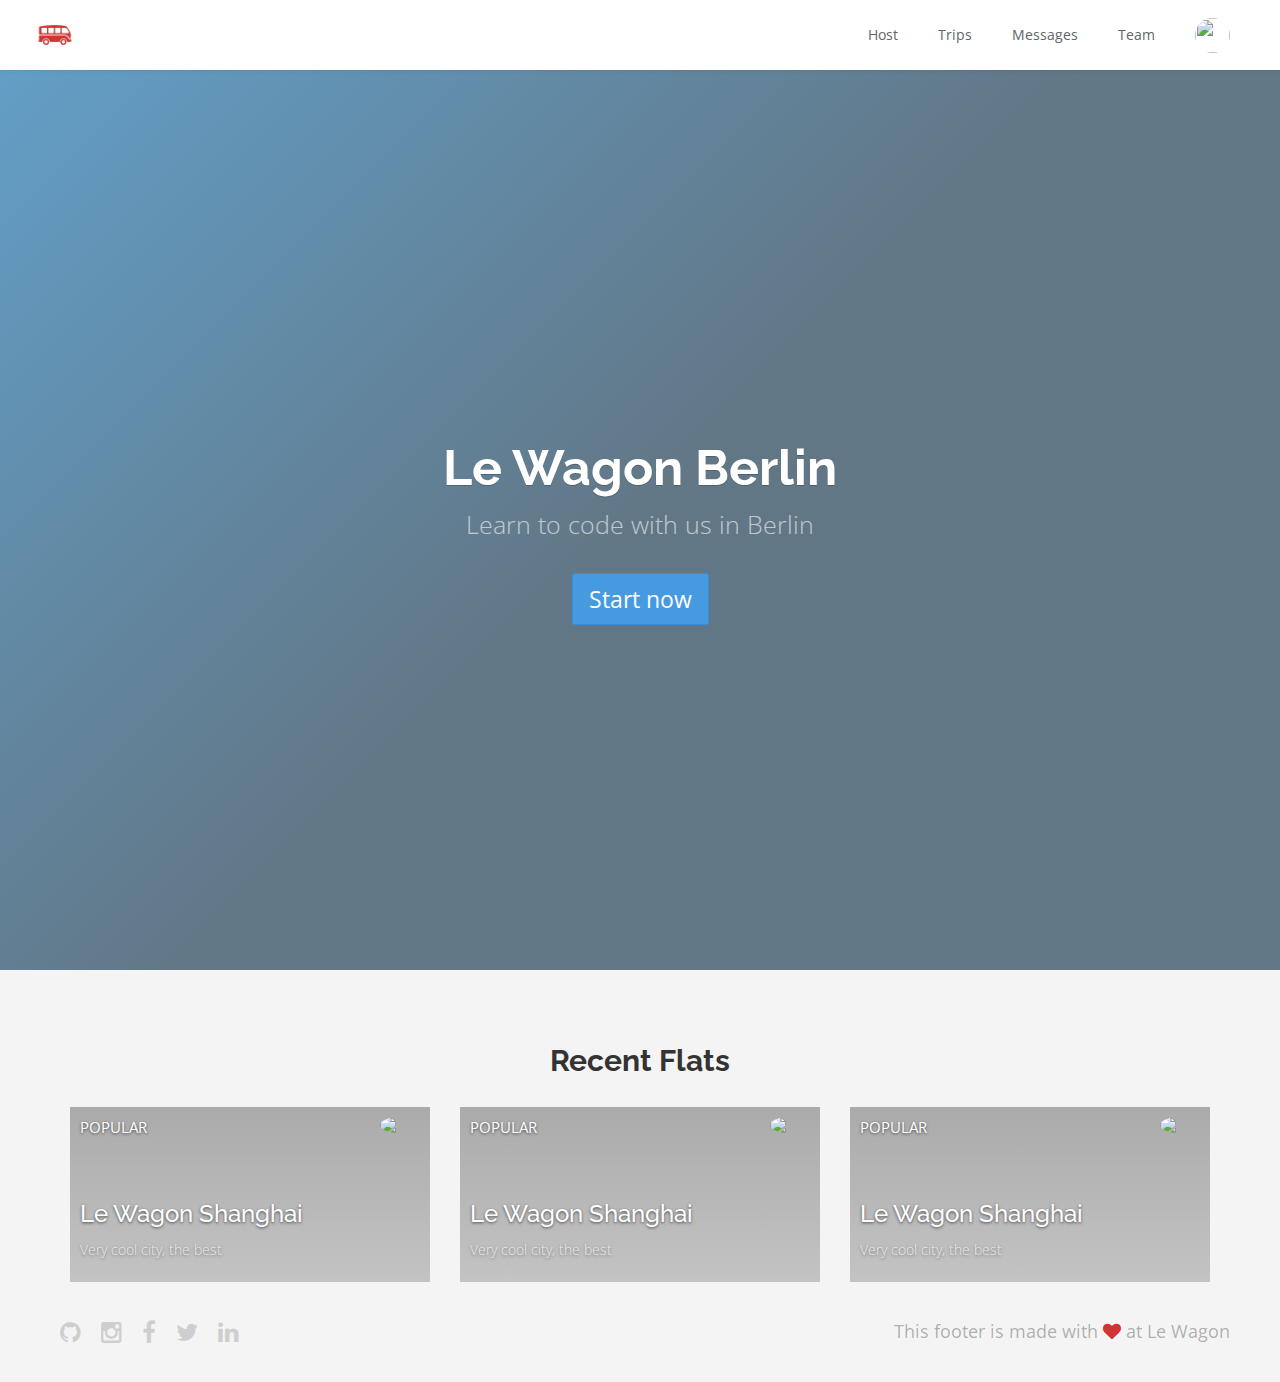
==== commit 38d25f55: "Automated commit at 2017-07-31 13:40:56 UTC by middleman-deploy 2.0.0-alpha" ====
--- a/index.html
+++ b/index.html
@@ -6,23 +6,140 @@
     <meta name="viewport"
           content="width=device-width, initial-scale=1, shrink-to-fit=no">
     <!-- Use the title from a page's frontmatter if it has one -->
-    <title>Le Wagon - Middleman</title>
-    <link href="stylesheets/application-3c48b980.css" rel="stylesheet" />
+    <title>homepage</title>
+    <link href="stylesheets/application-915be0dd.css" rel="stylesheet" />
     <script src="javascripts/application-93de88c9.js"></script>
     <link href="images/favicon-f15af148.png" rel="icon" type="image/png" />
   </head>
   <body>
-    <div id="home">
-  <div class="home-content">
-    <img src="images/logo-acc9c0ec.png" width="200" alt="Logo" />
-    <p>
-      Middleman is now running!
-    </p>
-    <p class="about">
-      <a href="about.html">More about this template</a>
-    </p>
+  <!doctype html>
+<html>
+  <head>
+    <meta charset="utf-8">
+    <meta http-equiv="x-ua-compatible" content="ie=edge">
+    <meta name="viewport"
+          content="width=device-width, initial-scale=1, shrink-to-fit=no">
+    <!-- Use the title from a page's frontmatter if it has one -->
+    <title>homepage</title>
+    <link href="stylesheets/application-915be0dd.css" rel="stylesheet" />
+    <script src="javascripts/application-93de88c9.js"></script>
+    <link href="images/favicon-f15af148.png" rel="icon" type="image/png" />
+  </head>
+
+<body>
+  <div class="navbar-wagon">
+    <!-- Logo -->
+    <a href="/" class="navbar-wagon-brand">
+      <img src="images/logo-acc9c0ec.png" alt="logo">
+    </a>
+
+    <!-- Right Navigation -->
+    <div class="navbar-wagon-right hidden-xs hidden-sm">
+
+      <a href="" class="navbar-wagon-item navbar-wagon-link">Host</a>
+      <a href="" class="navbar-wagon-item navbar-wagon-link">Trips</a>
+      <a href="" class="navbar-wagon-item navbar-wagon-link">Messages</a>
+     <!--  <a href="team.html" class="navbar-wagon-item navbar-wagon-link">Teams</a> -->
+
+     <a href="team.html" class="navbar-wagon-item navbar-wagon-link">Team</a>
+
+
+      <!-- Profile picture with dropdown list -->
+      <div class="navbar-wagon-item">
+        <div class="dropdown">
+          <img src="https://kitt.lewagon.com/placeholder/users/ssaunier" class="avatar dropdown-toggle" id="navbar-wagon-menu" data-toggle="dropdown">
+          <ul class="dropdown-menu dropdown-menu-right navbar-wagon-dropdown-menu">
+            <li><a href="#">Profile</a></li>
+            <li><a href="#">Dashboard</a></li>
+            <li><a href="#">Log Out</a></li>
+          </ul>
+        </div>
+      </div>
+    </div>
+    </div>
+
+</body>
+
+    <div class="banner" style="background-image: linear-gradient(-225deg, rgba(0,101,168,0.6) 0%, rgba(0,36,61,0.6) 50%), url('https://kitt.lewagon.com/placeholder/cities/berlin');">
+  <div class="banner-content">
+    <h1>Le Wagon Berlin</h1>
+    <p>Learn to code with us in Berlin</p>
+    <a class="btn btn-primary btn-lg">Start now</a>
   </div>
 </div>
 
+
+
+<div class="container">
+<h2 class="text-center" id="home-flat">Recent Flats</h2>
+  <div class="row">
+    <div class="col-xs-12 col-sm-4">
+      <!-- insert <div class="card"> -->
+      <div class="card" style="background-image: linear-gradient(rgba(0,0,0,0.3), rgba(0,0,0,0.2)), url('https://kitt.lewagon.com/placeholder/cities/shanghai');">
+          <div class="card-category">Popular</div>
+          <div class="card-description">
+            <h2>Le Wagon Shanghai</h2>
+            <p>Very cool city, the best</p>
+          </div>
+          <img class="card-user" src="https://kitt.lewagon.com/placeholder/users/tgenaitay">
+          <a class="card-link" href="#" ></a>
+        </div>
+    </div>
+    <div class="col-xs-12 col-sm-4">
+      <!-- insert <div class="card"> -->
+      <div class="card" style="background-image: linear-gradient(rgba(0,0,0,0.3), rgba(0,0,0,0.2)), url('https://kitt.lewagon.com/placeholder/cities/shanghai');">
+          <div class="card-category">Popular</div>
+          <div class="card-description">
+            <h2>Le Wagon Shanghai</h2>
+            <p>Very cool city, the best</p>
+          </div>
+          <img class="card-user" src="https://kitt.lewagon.com/placeholder/users/tgenaitay">
+          <a class="card-link" href="#" ></a>
+        </div>
+    </div>
+    <div class="col-xs-12 col-sm-4">
+      <!-- insert <div class="card"> -->
+      <div class="card" style="background-image: linear-gradient(rgba(0,0,0,0.3), rgba(0,0,0,0.2)), url('https://kitt.lewagon.com/placeholder/cities/shanghai');">
+        <div class="card-category">Popular</div>
+        <div class="card-description">
+          <h2>Le Wagon Shanghai</h2>
+          <p>Very cool city, the best</p>
+        </div>
+        <img class="card-user" src="https://kitt.lewagon.com/placeholder/users/tgenaitay">
+        <a class="card-link" href="#" ></a>
+    </div>
+    </div>
+  </div>
+</div>
+
+    <!doctype html>
+<html>
+  <head>
+    <meta charset="utf-8">
+    <meta http-equiv="x-ua-compatible" content="ie=edge">
+    <meta name="viewport"
+          content="width=device-width, initial-scale=1, shrink-to-fit=no">
+    <!-- Use the title from a page's frontmatter if it has one -->
+    <title>homepage</title>
+    <link href="stylesheets/application-915be0dd.css" rel="stylesheet" />
+    <script src="javascripts/application-93de88c9.js"></script>
+    <link href="images/favicon-f15af148.png" rel="icon" type="image/png" />
+  </head>
+
+<body>
+  <div class="footer">
+    <div class="footer-links">
+      <a href="#"><i class="fa fa-github"></i></a>
+      <a href="#"><i class="fa fa-instagram"></i></a>
+      <a href="#"><i class="fa fa-facebook"></i></a>
+      <a href="#"><i class="fa fa-twitter"></i></a>
+      <a href="#"><i class="fa fa-linkedin"></i></a>
+    </div>
+    <div class="footer-copyright">
+      This footer is made with <i class="fa fa-heart"></i> at Le Wagon
+    </div>
+  </div>
+</body>
+
   </body>
 </html>
--- a/stylesheets/application-915be0dd.css
+++ b/stylesheets/application-915be0dd.css
@@ -0,0 +1,8 @@
+@import url("https://fonts.googleapis.com/css?family=Open+Sans:400,300,700|Raleway:400,100,300,700,500");/*!
+ * Bootstrap v3.3.7 (http://getbootstrap.com)
+ * Copyright 2011-2016 Twitter, Inc.
+ * Licensed under MIT (https://github.com/twbs/bootstrap/blob/master/LICENSE)
+ *//*! normalize.css v3.0.3 | MIT License | github.com/necolas/normalize.css */html{font-family:sans-serif;-ms-text-size-adjust:100%;-webkit-text-size-adjust:100%}body{margin:0}article,aside,details,figcaption,figure,footer,header,hgroup,main,menu,nav,section,summary{display:block}audio,canvas,progress,video{display:inline-block;vertical-align:baseline}audio:not([controls]){display:none;height:0}[hidden],template{display:none}a{background-color:transparent}a:active,a:hover{outline:0}abbr[title]{border-bottom:1px dotted}b,strong{font-weight:bold}dfn{font-style:italic}h1{font-size:2em;margin:0.67em 0}mark{background:#ff0;color:#000}small{font-size:80%}sub,sup{font-size:75%;line-height:0;position:relative;vertical-align:baseline}sup{top:-0.5em}sub{bottom:-0.25em}img{border:0}svg:not(:root){overflow:hidden}figure{margin:1em 40px}hr{-webkit-box-sizing:content-box;box-sizing:content-box;height:0}pre{overflow:auto}code,kbd,pre,samp{font-family:monospace, monospace;font-size:1em}button,input,optgroup,select,textarea{color:inherit;font:inherit;margin:0}button{overflow:visible}button,select{text-transform:none}button,html input[type="button"],input[type="reset"],input[type="submit"]{-webkit-appearance:button;cursor:pointer}button[disabled],html input[disabled]{cursor:default}button::-moz-focus-inner,input::-moz-focus-inner{border:0;padding:0}input{line-height:normal}input[type="checkbox"],input[type="radio"]{-webkit-box-sizing:border-box;box-sizing:border-box;padding:0}input[type="number"]::-webkit-inner-spin-button,input[type="number"]::-webkit-outer-spin-button{height:auto}input[type="search"]{-webkit-appearance:textfield;-webkit-box-sizing:content-box;box-sizing:content-box}input[type="search"]::-webkit-search-cancel-button,input[type="search"]::-webkit-search-decoration{-webkit-appearance:none}fieldset{border:1px solid #c0c0c0;margin:0 2px;padding:0.35em 0.625em 0.75em}legend{border:0;padding:0}textarea{overflow:auto}optgroup{font-weight:bold}table{border-collapse:collapse;border-spacing:0}td,th{padding:0}/*! Source: https://github.com/h5bp/html5-boilerplate/blob/master/src/css/main.css */@media print{*,*:before,*:after{background:transparent !important;color:#000 !important;-webkit-box-shadow:none !important;box-shadow:none !important;text-shadow:none !important}a,a:visited{text-decoration:underline}a[href]:after{content:" (" attr(href) ")"}abbr[title]:after{content:" (" attr(title) ")"}a[href^="#"]:after,a[href^="javascript:"]:after{content:""}pre,blockquote{border:1px solid #999;page-break-inside:avoid}thead{display:table-header-group}tr,img{page-break-inside:avoid}img{max-width:100% !important}p,h2,h3{orphans:3;widows:3}h2,h3{page-break-after:avoid}.navbar{display:none}.btn>.caret,.dropup>.btn>.caret{border-top-color:#000 !important}.label{border:1px solid #000}.table{border-collapse:collapse !important}.table td,.table th{background-color:#fff !important}.table-bordered th,.table-bordered td{border:1px solid #ddd !important}}@font-face{font-family:'Glyphicons Halflings';src:url("../assets/bootstrap/glyphicons-halflings-regular-86b6f62b.eot");src:url("../assets/bootstrap/glyphicons-halflings-regular-86b6f62b.eot?#iefix") format("embedded-opentype"),url("../assets/bootstrap/glyphicons-halflings-regular-ca35b697.woff2") format("woff2"),url("../assets/bootstrap/glyphicons-halflings-regular-278e49a8.woff") format("woff"),url("../assets/bootstrap/glyphicons-halflings-regular-44bc1850.ttf") format("truetype"),url("../assets/bootstrap/glyphicons-halflings-regular-de51a849.svg#glyphicons_halflingsregular") format("svg")}.glyphicon{position:relative;top:1px;display:inline-block;font-family:'Glyphicons Halflings';font-style:normal;font-weight:normal;line-height:1;-webkit-font-smoothing:antialiased;-moz-osx-font-smoothing:grayscale}.glyphicon-asterisk:before{content:"\002a"}.glyphicon-plus:before{content:"\002b"}.glyphicon-euro:before,.glyphicon-eur:before{content:"\20ac"}.glyphicon-minus:before{content:"\2212"}.glyphicon-cloud:before{content:"\2601"}.glyphicon-envelope:before{content:"\2709"}.glyphicon-pencil:before{content:"\270f"}.glyphicon-glass:before{content:"\e001"}.glyphicon-music:before{content:"\e002"}.glyphicon-search:before{content:"\e003"}.glyphicon-heart:before{content:"\e005"}.glyphicon-star:before{content:"\e006"}.glyphicon-star-empty:before{content:"\e007"}.glyphicon-user:before{content:"\e008"}.glyphicon-film:before{content:"\e009"}.glyphicon-th-large:before{content:"\e010"}.glyphicon-th:before{content:"\e011"}.glyphicon-th-list:before{content:"\e012"}.glyphicon-ok:before{content:"\e013"}.glyphicon-remove:before{content:"\e014"}.glyphicon-zoom-in:before{content:"\e015"}.glyphicon-zoom-out:before{content:"\e016"}.glyphicon-off:before{content:"\e017"}.glyphicon-signal:before{content:"\e018"}.glyphicon-cog:before{content:"\e019"}.glyphicon-trash:before{content:"\e020"}.glyphicon-home:before{content:"\e021"}.glyphicon-file:before{content:"\e022"}.glyphicon-time:before{content:"\e023"}.glyphicon-road:before{content:"\e024"}.glyphicon-download-alt:before{content:"\e025"}.glyphicon-download:before{content:"\e026"}.glyphicon-upload:before{content:"\e027"}.glyphicon-inbox:before{content:"\e028"}.glyphicon-play-circle:before{content:"\e029"}.glyphicon-repeat:before{content:"\e030"}.glyphicon-refresh:before{content:"\e031"}.glyphicon-list-alt:before{content:"\e032"}.glyphicon-lock:before{content:"\e033"}.glyphicon-flag:before{content:"\e034"}.glyphicon-headphones:before{content:"\e035"}.glyphicon-volume-off:before{content:"\e036"}.glyphicon-volume-down:before{content:"\e037"}.glyphicon-volume-up:before{content:"\e038"}.glyphicon-qrcode:before{content:"\e039"}.glyphicon-barcode:before{content:"\e040"}.glyphicon-tag:before{content:"\e041"}.glyphicon-tags:before{content:"\e042"}.glyphicon-book:before{content:"\e043"}.glyphicon-bookmark:before{content:"\e044"}.glyphicon-print:before{content:"\e045"}.glyphicon-camera:before{content:"\e046"}.glyphicon-font:before{content:"\e047"}.glyphicon-bold:before{content:"\e048"}.glyphicon-italic:before{content:"\e049"}.glyphicon-text-height:before{content:"\e050"}.glyphicon-text-width:before{content:"\e051"}.glyphicon-align-left:before{content:"\e052"}.glyphicon-align-center:before{content:"\e053"}.glyphicon-align-right:before{content:"\e054"}.glyphicon-align-justify:before{content:"\e055"}.glyphicon-list:before{content:"\e056"}.glyphicon-indent-left:before{content:"\e057"}.glyphicon-indent-right:before{content:"\e058"}.glyphicon-facetime-video:before{content:"\e059"}.glyphicon-picture:before{content:"\e060"}.glyphicon-map-marker:before{content:"\e062"}.glyphicon-adjust:before{content:"\e063"}.glyphicon-tint:before{content:"\e064"}.glyphicon-edit:before{content:"\e065"}.glyphicon-share:before{content:"\e066"}.glyphicon-check:before{content:"\e067"}.glyphicon-move:before{content:"\e068"}.glyphicon-step-backward:before{content:"\e069"}.glyphicon-fast-backward:before{content:"\e070"}.glyphicon-backward:before{content:"\e071"}.glyphicon-play:before{content:"\e072"}.glyphicon-pause:before{content:"\e073"}.glyphicon-stop:before{content:"\e074"}.glyphicon-forward:before{content:"\e075"}.glyphicon-fast-forward:before{content:"\e076"}.glyphicon-step-forward:before{content:"\e077"}.glyphicon-eject:before{content:"\e078"}.glyphicon-chevron-left:before{content:"\e079"}.glyphicon-chevron-right:before{content:"\e080"}.glyphicon-plus-sign:before{content:"\e081"}.glyphicon-minus-sign:before{content:"\e082"}.glyphicon-remove-sign:before{content:"\e083"}.glyphicon-ok-sign:before{content:"\e084"}.glyphicon-question-sign:before{content:"\e085"}.glyphicon-info-sign:before{content:"\e086"}.glyphicon-screenshot:before{content:"\e087"}.glyphicon-remove-circle:before{content:"\e088"}.glyphicon-ok-circle:before{content:"\e089"}.glyphicon-ban-circle:before{content:"\e090"}.glyphicon-arrow-left:before{content:"\e091"}.glyphicon-arrow-right:before{content:"\e092"}.glyphicon-arrow-up:before{content:"\e093"}.glyphicon-arrow-down:before{content:"\e094"}.glyphicon-share-alt:before{content:"\e095"}.glyphicon-resize-full:before{content:"\e096"}.glyphicon-resize-small:before{content:"\e097"}.glyphicon-exclamation-sign:before{content:"\e101"}.glyphicon-gift:before{content:"\e102"}.glyphicon-leaf:before{content:"\e103"}.glyphicon-fire:before{content:"\e104"}.glyphicon-eye-open:before{content:"\e105"}.glyphicon-eye-close:before{content:"\e106"}.glyphicon-warning-sign:before{content:"\e107"}.glyphicon-plane:before{content:"\e108"}.glyphicon-calendar:before{content:"\e109"}.glyphicon-random:before{content:"\e110"}.glyphicon-comment:before{content:"\e111"}.glyphicon-magnet:before{content:"\e112"}.glyphicon-chevron-up:before{content:"\e113"}.glyphicon-chevron-down:before{content:"\e114"}.glyphicon-retweet:before{content:"\e115"}.glyphicon-shopping-cart:before{content:"\e116"}.glyphicon-folder-close:before{content:"\e117"}.glyphicon-folder-open:before{content:"\e118"}.glyphicon-resize-vertical:before{content:"\e119"}.glyphicon-resize-horizontal:before{content:"\e120"}.glyphicon-hdd:before{content:"\e121"}.glyphicon-bullhorn:before{content:"\e122"}.glyphicon-bell:before{content:"\e123"}.glyphicon-certificate:before{content:"\e124"}.glyphicon-thumbs-up:before{content:"\e125"}.glyphicon-thumbs-down:before{content:"\e126"}.glyphicon-hand-right:before{content:"\e127"}.glyphicon-hand-left:before{content:"\e128"}.glyphicon-hand-up:before{content:"\e129"}.glyphicon-hand-down:before{content:"\e130"}.glyphicon-circle-arrow-right:before{content:"\e131"}.glyphicon-circle-arrow-left:before{content:"\e132"}.glyphicon-circle-arrow-up:before{content:"\e133"}.glyphicon-circle-arrow-down:before{content:"\e134"}.glyphicon-globe:before{content:"\e135"}.glyphicon-wrench:before{content:"\e136"}.glyphicon-tasks:before{content:"\e137"}.glyphicon-filter:before{content:"\e138"}.glyphicon-briefcase:before{content:"\e139"}.glyphicon-fullscreen:before{content:"\e140"}.glyphicon-dashboard:before{content:"\e141"}.glyphicon-paperclip:before{content:"\e142"}.glyphicon-heart-empty:before{content:"\e143"}.glyphicon-link:before{content:"\e144"}.glyphicon-phone:before{content:"\e145"}.glyphicon-pushpin:before{content:"\e146"}.glyphicon-usd:before{content:"\e148"}.glyphicon-gbp:before{content:"\e149"}.glyphicon-sort:before{content:"\e150"}.glyphicon-sort-by-alphabet:before{content:"\e151"}.glyphicon-sort-by-alphabet-alt:before{content:"\e152"}.glyphicon-sort-by-order:before{content:"\e153"}.glyphicon-sort-by-order-alt:before{content:"\e154"}.glyphicon-sort-by-attributes:before{content:"\e155"}.glyphicon-sort-by-attributes-alt:before{content:"\e156"}.glyphicon-unchecked:before{content:"\e157"}.glyphicon-expand:before{content:"\e158"}.glyphicon-collapse-down:before{content:"\e159"}.glyphicon-collapse-up:before{content:"\e160"}.glyphicon-log-in:before{content:"\e161"}.glyphicon-flash:before{content:"\e162"}.glyphicon-log-out:before{content:"\e163"}.glyphicon-new-window:before{content:"\e164"}.glyphicon-record:before{content:"\e165"}.glyphicon-save:before{content:"\e166"}.glyphicon-open:before{content:"\e167"}.glyphicon-saved:before{content:"\e168"}.glyphicon-import:before{content:"\e169"}.glyphicon-export:before{content:"\e170"}.glyphicon-send:before{content:"\e171"}.glyphicon-floppy-disk:before{content:"\e172"}.glyphicon-floppy-saved:before{content:"\e173"}.glyphicon-floppy-remove:before{content:"\e174"}.glyphicon-floppy-save:before{content:"\e175"}.glyphicon-floppy-open:before{content:"\e176"}.glyphicon-credit-card:before{content:"\e177"}.glyphicon-transfer:before{content:"\e178"}.glyphicon-cutlery:before{content:"\e179"}.glyphicon-header:before{content:"\e180"}.glyphicon-compressed:before{content:"\e181"}.glyphicon-earphone:before{content:"\e182"}.glyphicon-phone-alt:before{content:"\e183"}.glyphicon-tower:before{content:"\e184"}.glyphicon-stats:before{content:"\e185"}.glyphicon-sd-video:before{content:"\e186"}.glyphicon-hd-video:before{content:"\e187"}.glyphicon-subtitles:before{content:"\e188"}.glyphicon-sound-stereo:before{content:"\e189"}.glyphicon-sound-dolby:before{content:"\e190"}.glyphicon-sound-5-1:before{content:"\e191"}.glyphicon-sound-6-1:before{content:"\e192"}.glyphicon-sound-7-1:before{content:"\e193"}.glyphicon-copyright-mark:before{content:"\e194"}.glyphicon-registration-mark:before{content:"\e195"}.glyphicon-cloud-download:before{content:"\e197"}.glyphicon-cloud-upload:before{content:"\e198"}.glyphicon-tree-conifer:before{content:"\e199"}.glyphicon-tree-deciduous:before{content:"\e200"}.glyphicon-cd:before{content:"\e201"}.glyphicon-save-file:before{content:"\e202"}.glyphicon-open-file:before{content:"\e203"}.glyphicon-level-up:before{content:"\e204"}.glyphicon-copy:before{content:"\e205"}.glyphicon-paste:before{content:"\e206"}.glyphicon-alert:before{content:"\e209"}.glyphicon-equalizer:before{content:"\e210"}.glyphicon-king:before{content:"\e211"}.glyphicon-queen:before{content:"\e212"}.glyphicon-pawn:before{content:"\e213"}.glyphicon-bishop:before{content:"\e214"}.glyphicon-knight:before{content:"\e215"}.glyphicon-baby-formula:before{content:"\e216"}.glyphicon-tent:before{content:"\26fa"}.glyphicon-blackboard:before{content:"\e218"}.glyphicon-bed:before{content:"\e219"}.glyphicon-apple:before{content:"\f8ff"}.glyphicon-erase:before{content:"\e221"}.glyphicon-hourglass:before{content:"\231b"}.glyphicon-lamp:before{content:"\e223"}.glyphicon-duplicate:before{content:"\e224"}.glyphicon-piggy-bank:before{content:"\e225"}.glyphicon-scissors:before{content:"\e226"}.glyphicon-bitcoin:before{content:"\e227"}.glyphicon-btc:before{content:"\e227"}.glyphicon-xbt:before{content:"\e227"}.glyphicon-yen:before{content:"\00a5"}.glyphicon-jpy:before{content:"\00a5"}.glyphicon-ruble:before{content:"\20bd"}.glyphicon-rub:before{content:"\20bd"}.glyphicon-scale:before{content:"\e230"}.glyphicon-ice-lolly:before{content:"\e231"}.glyphicon-ice-lolly-tasted:before{content:"\e232"}.glyphicon-education:before{content:"\e233"}.glyphicon-option-horizontal:before{content:"\e234"}.glyphicon-option-vertical:before{content:"\e235"}.glyphicon-menu-hamburger:before{content:"\e236"}.glyphicon-modal-window:before{content:"\e237"}.glyphicon-oil:before{content:"\e238"}.glyphicon-grain:before{content:"\e239"}.glyphicon-sunglasses:before{content:"\e240"}.glyphicon-text-size:before{content:"\e241"}.glyphicon-text-color:before{content:"\e242"}.glyphicon-text-background:before{content:"\e243"}.glyphicon-object-align-top:before{content:"\e244"}.glyphicon-object-align-bottom:before{content:"\e245"}.glyphicon-object-align-horizontal:before{content:"\e246"}.glyphicon-object-align-left:before{content:"\e247"}.glyphicon-object-align-vertical:before{content:"\e248"}.glyphicon-object-align-right:before{content:"\e249"}.glyphicon-triangle-right:before{content:"\e250"}.glyphicon-triangle-left:before{content:"\e251"}.glyphicon-triangle-bottom:before{content:"\e252"}.glyphicon-triangle-top:before{content:"\e253"}.glyphicon-console:before{content:"\e254"}.glyphicon-superscript:before{content:"\e255"}.glyphicon-subscript:before{content:"\e256"}.glyphicon-menu-left:before{content:"\e257"}.glyphicon-menu-right:before{content:"\e258"}.glyphicon-menu-down:before{content:"\e259"}.glyphicon-menu-up:before{content:"\e260"}*{-webkit-box-sizing:border-box;box-sizing:border-box}*:before,*:after{-webkit-box-sizing:border-box;box-sizing:border-box}html{font-size:10px;-webkit-tap-highlight-color:transparent}body{font-family:"Open Sans", "Helvetica", "sans-serif";font-size:18px;line-height:1.42857143;color:#333333;background-color:#F4F4F4}input,button,select,textarea{font-family:inherit;font-size:inherit;line-height:inherit}a{color:#469AE0;text-decoration:none}a:hover,a:focus{color:#1f74ba;text-decoration:underline}a:focus{outline:5px auto -webkit-focus-ring-color;outline-offset:-2px}figure{margin:0}img{vertical-align:middle}.img-responsive{display:block;max-width:100%;height:auto}.img-rounded{border-radius:2px}.img-thumbnail{padding:4px;line-height:1.42857143;background-color:#F4F4F4;border:1px solid #ddd;border-radius:2px;-webkit-transition:all 0.2s ease-in-out;transition:all 0.2s ease-in-out;display:inline-block;max-width:100%;height:auto}.img-circle{border-radius:50%}hr{margin-top:25px;margin-bottom:25px;border:0;border-top:1px solid #eeeeee}.sr-only{position:absolute;width:1px;height:1px;margin:-1px;padding:0;overflow:hidden;clip:rect(0, 0, 0, 0);border:0}.sr-only-focusable:active,.sr-only-focusable:focus{position:static;width:auto;height:auto;margin:0;overflow:visible;clip:auto}[role="button"]{cursor:pointer}h1,h2,h3,h4,h5,h6,.h1,.h2,.h3,.h4,.h5,.h6{font-family:"Raleway", "Helvetica", "sans-serif";font-weight:500;line-height:1.1;color:inherit}h1 small,h1 .small,h2 small,h2 .small,h3 small,h3 .small,h4 small,h4 .small,h5 small,h5 .small,h6 small,h6 .small,.h1 small,.h1 .small,.h2 small,.h2 .small,.h3 small,.h3 .small,.h4 small,.h4 .small,.h5 small,.h5 .small,.h6 small,.h6 .small{font-weight:normal;line-height:1;color:#777777}h1,.h1,h2,.h2,h3,.h3{margin-top:25px;margin-bottom:12.5px}h1 small,h1 .small,.h1 small,.h1 .small,h2 small,h2 .small,.h2 small,.h2 .small,h3 small,h3 .small,.h3 small,.h3 .small{font-size:65%}h4,.h4,h5,.h5,h6,.h6{margin-top:12.5px;margin-bottom:12.5px}h4 small,h4 .small,.h4 small,.h4 .small,h5 small,h5 .small,.h5 small,.h5 .small,h6 small,h6 .small,.h6 small,.h6 .small{font-size:75%}h1,.h1{font-size:46px}h2,.h2{font-size:38px}h3,.h3{font-size:31px}h4,.h4{font-size:23px}h5,.h5{font-size:18px}h6,.h6{font-size:16px}p{margin:0 0 12.5px}.lead{margin-bottom:25px;font-size:20px;font-weight:300;line-height:1.4}@media (min-width: 768px){.lead{font-size:27px}}small,.small{font-size:88%}mark,.mark{background-color:#fcf8e3;padding:.2em}.text-left{text-align:left}.text-right{text-align:right}.text-center{text-align:center}.text-justify{text-align:justify}.text-nowrap{white-space:nowrap}.text-lowercase{text-transform:lowercase}.text-uppercase,.initialism{text-transform:uppercase}.text-capitalize{text-transform:capitalize}.text-muted{color:#777777}.text-primary{color:#469AE0}a.text-primary:hover,a.text-primary:focus{color:#2381d0}.text-success{color:#3c763d}a.text-success:hover,a.text-success:focus{color:#2b542c}.text-info{color:#31708f}a.text-info:hover,a.text-info:focus{color:#245269}.text-warning{color:#8a6d3b}a.text-warning:hover,a.text-warning:focus{color:#66512c}.text-danger{color:#a94442}a.text-danger:hover,a.text-danger:focus{color:#843534}.bg-primary{color:#fff}.bg-primary{background-color:#469AE0}a.bg-primary:hover,a.bg-primary:focus{background-color:#2381d0}.bg-success{background-color:#dff0d8}a.bg-success:hover,a.bg-success:focus{background-color:#c1e2b3}.bg-info{background-color:#d9edf7}a.bg-info:hover,a.bg-info:focus{background-color:#afd9ee}.bg-warning{background-color:#fcf8e3}a.bg-warning:hover,a.bg-warning:focus{background-color:#f7ecb5}.bg-danger{background-color:#f2dede}a.bg-danger:hover,a.bg-danger:focus{background-color:#e4b9b9}.page-header{padding-bottom:11.5px;margin:50px 0 25px;border-bottom:1px solid #eeeeee}ul,ol{margin-top:0;margin-bottom:12.5px}ul ul,ul ol,ol ul,ol ol{margin-bottom:0}.list-unstyled{padding-left:0;list-style:none}.list-inline{padding-left:0;list-style:none;margin-left:-5px}.list-inline>li{display:inline-block;padding-left:5px;padding-right:5px}dl{margin-top:0;margin-bottom:25px}dt,dd{line-height:1.42857143}dt{font-weight:bold}dd{margin-left:0}.dl-horizontal dd:before,.dl-horizontal dd:after{content:" ";display:table}.dl-horizontal dd:after{clear:both}@media (min-width: 768px){.dl-horizontal dt{float:left;width:160px;clear:left;text-align:right;overflow:hidden;text-overflow:ellipsis;white-space:nowrap}.dl-horizontal dd{margin-left:180px}}abbr[title],abbr[data-original-title]{cursor:help;border-bottom:1px dotted #777777}.initialism{font-size:90%}blockquote{padding:12.5px 25px;margin:0 0 25px;font-size:22.5px;border-left:5px solid #eeeeee}blockquote p:last-child,blockquote ul:last-child,blockquote ol:last-child{margin-bottom:0}blockquote footer,blockquote small,blockquote .small{display:block;font-size:80%;line-height:1.42857143;color:#777777}blockquote footer:before,blockquote small:before,blockquote .small:before{content:'\2014 \00A0'}.blockquote-reverse,blockquote.pull-right{padding-right:15px;padding-left:0;border-right:5px solid #eeeeee;border-left:0;text-align:right}.blockquote-reverse footer:before,.blockquote-reverse small:before,.blockquote-reverse .small:before,blockquote.pull-right footer:before,blockquote.pull-right small:before,blockquote.pull-right .small:before{content:''}.blockquote-reverse footer:after,.blockquote-reverse small:after,.blockquote-reverse .small:after,blockquote.pull-right footer:after,blockquote.pull-right small:after,blockquote.pull-right .small:after{content:'\00A0 \2014'}address{margin-bottom:25px;font-style:normal;line-height:1.42857143}code,kbd,pre,samp{font-family:Menlo, Monaco, Consolas, "Courier New", monospace}code{padding:2px 4px;font-size:90%;color:#c7254e;background-color:#f9f2f4;border-radius:2px}kbd{padding:2px 4px;font-size:90%;color:#fff;background-color:#333;border-radius:2px;-webkit-box-shadow:inset 0 -1px 0 rgba(0,0,0,0.25);box-shadow:inset 0 -1px 0 rgba(0,0,0,0.25)}kbd kbd{padding:0;font-size:100%;font-weight:bold;-webkit-box-shadow:none;box-shadow:none}pre{display:block;padding:12px;margin:0 0 12.5px;font-size:17px;line-height:1.42857143;word-break:break-all;word-wrap:break-word;color:#333333;background-color:#f5f5f5;border:1px solid #ccc;border-radius:2px}pre code{padding:0;font-size:inherit;color:inherit;white-space:pre-wrap;background-color:transparent;border-radius:0}.pre-scrollable{max-height:340px;overflow-y:scroll}.container{margin-right:auto;margin-left:auto;padding-left:15px;padding-right:15px}.container:before,.container:after{content:" ";display:table}.container:after{clear:both}@media (min-width: 768px){.container{width:750px}}@media (min-width: 992px){.container{width:970px}}@media (min-width: 1200px){.container{width:1170px}}.container-fluid{margin-right:auto;margin-left:auto;padding-left:15px;padding-right:15px}.container-fluid:before,.container-fluid:after{content:" ";display:table}.container-fluid:after{clear:both}.row{margin-left:-15px;margin-right:-15px}.row:before,.row:after{content:" ";display:table}.row:after{clear:both}.col-xs-1,.col-sm-1,.col-md-1,.col-lg-1,.col-xs-2,.col-sm-2,.col-md-2,.col-lg-2,.col-xs-3,.col-sm-3,.col-md-3,.col-lg-3,.col-xs-4,.col-sm-4,.col-md-4,.col-lg-4,.col-xs-5,.col-sm-5,.col-md-5,.col-lg-5,.col-xs-6,.col-sm-6,.col-md-6,.col-lg-6,.col-xs-7,.col-sm-7,.col-md-7,.col-lg-7,.col-xs-8,.col-sm-8,.col-md-8,.col-lg-8,.col-xs-9,.col-sm-9,.col-md-9,.col-lg-9,.col-xs-10,.col-sm-10,.col-md-10,.col-lg-10,.col-xs-11,.col-sm-11,.col-md-11,.col-lg-11,.col-xs-12,.col-sm-12,.col-md-12,.col-lg-12{position:relative;min-height:1px;padding-left:15px;padding-right:15px}.col-xs-1,.col-xs-2,.col-xs-3,.col-xs-4,.col-xs-5,.col-xs-6,.col-xs-7,.col-xs-8,.col-xs-9,.col-xs-10,.col-xs-11,.col-xs-12{float:left}.col-xs-1{width:8.33333333%}.col-xs-2{width:16.66666667%}.col-xs-3{width:25%}.col-xs-4{width:33.33333333%}.col-xs-5{width:41.66666667%}.col-xs-6{width:50%}.col-xs-7{width:58.33333333%}.col-xs-8{width:66.66666667%}.col-xs-9{width:75%}.col-xs-10{width:83.33333333%}.col-xs-11{width:91.66666667%}.col-xs-12{width:100%}.col-xs-pull-0{right:auto}.col-xs-pull-1{right:8.33333333%}.col-xs-pull-2{right:16.66666667%}.col-xs-pull-3{right:25%}.col-xs-pull-4{right:33.33333333%}.col-xs-pull-5{right:41.66666667%}.col-xs-pull-6{right:50%}.col-xs-pull-7{right:58.33333333%}.col-xs-pull-8{right:66.66666667%}.col-xs-pull-9{right:75%}.col-xs-pull-10{right:83.33333333%}.col-xs-pull-11{right:91.66666667%}.col-xs-pull-12{right:100%}.col-xs-push-0{left:auto}.col-xs-push-1{left:8.33333333%}.col-xs-push-2{left:16.66666667%}.col-xs-push-3{left:25%}.col-xs-push-4{left:33.33333333%}.col-xs-push-5{left:41.66666667%}.col-xs-push-6{left:50%}.col-xs-push-7{left:58.33333333%}.col-xs-push-8{left:66.66666667%}.col-xs-push-9{left:75%}.col-xs-push-10{left:83.33333333%}.col-xs-push-11{left:91.66666667%}.col-xs-push-12{left:100%}.col-xs-offset-0{margin-left:0%}.col-xs-offset-1{margin-left:8.33333333%}.col-xs-offset-2{margin-left:16.66666667%}.col-xs-offset-3{margin-left:25%}.col-xs-offset-4{margin-left:33.33333333%}.col-xs-offset-5{margin-left:41.66666667%}.col-xs-offset-6{margin-left:50%}.col-xs-offset-7{margin-left:58.33333333%}.col-xs-offset-8{margin-left:66.66666667%}.col-xs-offset-9{margin-left:75%}.col-xs-offset-10{margin-left:83.33333333%}.col-xs-offset-11{margin-left:91.66666667%}.col-xs-offset-12{margin-left:100%}@media (min-width: 768px){.col-sm-1,.col-sm-2,.col-sm-3,.col-sm-4,.col-sm-5,.col-sm-6,.col-sm-7,.col-sm-8,.col-sm-9,.col-sm-10,.col-sm-11,.col-sm-12{float:left}.col-sm-1{width:8.33333333%}.col-sm-2{width:16.66666667%}.col-sm-3{width:25%}.col-sm-4{width:33.33333333%}.col-sm-5{width:41.66666667%}.col-sm-6{width:50%}.col-sm-7{width:58.33333333%}.col-sm-8{width:66.66666667%}.col-sm-9{width:75%}.col-sm-10{width:83.33333333%}.col-sm-11{width:91.66666667%}.col-sm-12{width:100%}.col-sm-pull-0{right:auto}.col-sm-pull-1{right:8.33333333%}.col-sm-pull-2{right:16.66666667%}.col-sm-pull-3{right:25%}.col-sm-pull-4{right:33.33333333%}.col-sm-pull-5{right:41.66666667%}.col-sm-pull-6{right:50%}.col-sm-pull-7{right:58.33333333%}.col-sm-pull-8{right:66.66666667%}.col-sm-pull-9{right:75%}.col-sm-pull-10{right:83.33333333%}.col-sm-pull-11{right:91.66666667%}.col-sm-pull-12{right:100%}.col-sm-push-0{left:auto}.col-sm-push-1{left:8.33333333%}.col-sm-push-2{left:16.66666667%}.col-sm-push-3{left:25%}.col-sm-push-4{left:33.33333333%}.col-sm-push-5{left:41.66666667%}.col-sm-push-6{left:50%}.col-sm-push-7{left:58.33333333%}.col-sm-push-8{left:66.66666667%}.col-sm-push-9{left:75%}.col-sm-push-10{left:83.33333333%}.col-sm-push-11{left:91.66666667%}.col-sm-push-12{left:100%}.col-sm-offset-0{margin-left:0%}.col-sm-offset-1{margin-left:8.33333333%}.col-sm-offset-2{margin-left:16.66666667%}.col-sm-offset-3{margin-left:25%}.col-sm-offset-4{margin-left:33.33333333%}.col-sm-offset-5{margin-left:41.66666667%}.col-sm-offset-6{margin-left:50%}.col-sm-offset-7{margin-left:58.33333333%}.col-sm-offset-8{margin-left:66.66666667%}.col-sm-offset-9{margin-left:75%}.col-sm-offset-10{margin-left:83.33333333%}.col-sm-offset-11{margin-left:91.66666667%}.col-sm-offset-12{margin-left:100%}}@media (min-width: 992px){.col-md-1,.col-md-2,.col-md-3,.col-md-4,.col-md-5,.col-md-6,.col-md-7,.col-md-8,.col-md-9,.col-md-10,.col-md-11,.col-md-12{float:left}.col-md-1{width:8.33333333%}.col-md-2{width:16.66666667%}.col-md-3{width:25%}.col-md-4{width:33.33333333%}.col-md-5{width:41.66666667%}.col-md-6{width:50%}.col-md-7{width:58.33333333%}.col-md-8{width:66.66666667%}.col-md-9{width:75%}.col-md-10{width:83.33333333%}.col-md-11{width:91.66666667%}.col-md-12{width:100%}.col-md-pull-0{right:auto}.col-md-pull-1{right:8.33333333%}.col-md-pull-2{right:16.66666667%}.col-md-pull-3{right:25%}.col-md-pull-4{right:33.33333333%}.col-md-pull-5{right:41.66666667%}.col-md-pull-6{right:50%}.col-md-pull-7{right:58.33333333%}.col-md-pull-8{right:66.66666667%}.col-md-pull-9{right:75%}.col-md-pull-10{right:83.33333333%}.col-md-pull-11{right:91.66666667%}.col-md-pull-12{right:100%}.col-md-push-0{left:auto}.col-md-push-1{left:8.33333333%}.col-md-push-2{left:16.66666667%}.col-md-push-3{left:25%}.col-md-push-4{left:33.33333333%}.col-md-push-5{left:41.66666667%}.col-md-push-6{left:50%}.col-md-push-7{left:58.33333333%}.col-md-push-8{left:66.66666667%}.col-md-push-9{left:75%}.col-md-push-10{left:83.33333333%}.col-md-push-11{left:91.66666667%}.col-md-push-12{left:100%}.col-md-offset-0{margin-left:0%}.col-md-offset-1{margin-left:8.33333333%}.col-md-offset-2{margin-left:16.66666667%}.col-md-offset-3{margin-left:25%}.col-md-offset-4{margin-left:33.33333333%}.col-md-offset-5{margin-left:41.66666667%}.col-md-offset-6{margin-left:50%}.col-md-offset-7{margin-left:58.33333333%}.col-md-offset-8{margin-left:66.66666667%}.col-md-offset-9{margin-left:75%}.col-md-offset-10{margin-left:83.33333333%}.col-md-offset-11{margin-left:91.66666667%}.col-md-offset-12{margin-left:100%}}@media (min-width: 1200px){.col-lg-1,.col-lg-2,.col-lg-3,.col-lg-4,.col-lg-5,.col-lg-6,.col-lg-7,.col-lg-8,.col-lg-9,.col-lg-10,.col-lg-11,.col-lg-12{float:left}.col-lg-1{width:8.33333333%}.col-lg-2{width:16.66666667%}.col-lg-3{width:25%}.col-lg-4{width:33.33333333%}.col-lg-5{width:41.66666667%}.col-lg-6{width:50%}.col-lg-7{width:58.33333333%}.col-lg-8{width:66.66666667%}.col-lg-9{width:75%}.col-lg-10{width:83.33333333%}.col-lg-11{width:91.66666667%}.col-lg-12{width:100%}.col-lg-pull-0{right:auto}.col-lg-pull-1{right:8.33333333%}.col-lg-pull-2{right:16.66666667%}.col-lg-pull-3{right:25%}.col-lg-pull-4{right:33.33333333%}.col-lg-pull-5{right:41.66666667%}.col-lg-pull-6{right:50%}.col-lg-pull-7{right:58.33333333%}.col-lg-pull-8{right:66.66666667%}.col-lg-pull-9{right:75%}.col-lg-pull-10{right:83.33333333%}.col-lg-pull-11{right:91.66666667%}.col-lg-pull-12{right:100%}.col-lg-push-0{left:auto}.col-lg-push-1{left:8.33333333%}.col-lg-push-2{left:16.66666667%}.col-lg-push-3{left:25%}.col-lg-push-4{left:33.33333333%}.col-lg-push-5{left:41.66666667%}.col-lg-push-6{left:50%}.col-lg-push-7{left:58.33333333%}.col-lg-push-8{left:66.66666667%}.col-lg-push-9{left:75%}.col-lg-push-10{left:83.33333333%}.col-lg-push-11{left:91.66666667%}.col-lg-push-12{left:100%}.col-lg-offset-0{margin-left:0%}.col-lg-offset-1{margin-left:8.33333333%}.col-lg-offset-2{margin-left:16.66666667%}.col-lg-offset-3{margin-left:25%}.col-lg-offset-4{margin-left:33.33333333%}.col-lg-offset-5{margin-left:41.66666667%}.col-lg-offset-6{margin-left:50%}.col-lg-offset-7{margin-left:58.33333333%}.col-lg-offset-8{margin-left:66.66666667%}.col-lg-offset-9{margin-left:75%}.col-lg-offset-10{margin-left:83.33333333%}.col-lg-offset-11{margin-left:91.66666667%}.col-lg-offset-12{margin-left:100%}}table{background-color:transparent}caption{padding-top:8px;padding-bottom:8px;color:#777777;text-align:left}th{text-align:left}.table{width:100%;max-width:100%;margin-bottom:25px}.table>thead>tr>th,.table>thead>tr>td,.table>tbody>tr>th,.table>tbody>tr>td,.table>tfoot>tr>th,.table>tfoot>tr>td{padding:8px;line-height:1.42857143;vertical-align:top;border-top:1px solid #ddd}.table>thead>tr>th{vertical-align:bottom;border-bottom:2px solid #ddd}.table>caption+thead>tr:first-child>th,.table>caption+thead>tr:first-child>td,.table>colgroup+thead>tr:first-child>th,.table>colgroup+thead>tr:first-child>td,.table>thead:first-child>tr:first-child>th,.table>thead:first-child>tr:first-child>td{border-top:0}.table>tbody+tbody{border-top:2px solid #ddd}.table .table{background-color:#F4F4F4}.table-condensed>thead>tr>th,.table-condensed>thead>tr>td,.table-condensed>tbody>tr>th,.table-condensed>tbody>tr>td,.table-condensed>tfoot>tr>th,.table-condensed>tfoot>tr>td{padding:5px}.table-bordered{border:1px solid #ddd}.table-bordered>thead>tr>th,.table-bordered>thead>tr>td,.table-bordered>tbody>tr>th,.table-bordered>tbody>tr>td,.table-bordered>tfoot>tr>th,.table-bordered>tfoot>tr>td{border:1px solid #ddd}.table-bordered>thead>tr>th,.table-bordered>thead>tr>td{border-bottom-width:2px}.table-striped>tbody>tr:nth-of-type(odd){background-color:#f9f9f9}.table-hover>tbody>tr:hover{background-color:#f5f5f5}table col[class*="col-"]{position:static;float:none;display:table-column}table td[class*="col-"],table th[class*="col-"]{position:static;float:none;display:table-cell}.table>thead>tr>td.active,.table>thead>tr>th.active,.table>thead>tr.active>td,.table>thead>tr.active>th,.table>tbody>tr>td.active,.table>tbody>tr>th.active,.table>tbody>tr.active>td,.table>tbody>tr.active>th,.table>tfoot>tr>td.active,.table>tfoot>tr>th.active,.table>tfoot>tr.active>td,.table>tfoot>tr.active>th{background-color:#f5f5f5}.table-hover>tbody>tr>td.active:hover,.table-hover>tbody>tr>th.active:hover,.table-hover>tbody>tr.active:hover>td,.table-hover>tbody>tr:hover>.active,.table-hover>tbody>tr.active:hover>th{background-color:#e8e8e8}.table>thead>tr>td.success,.table>thead>tr>th.success,.table>thead>tr.success>td,.table>thead>tr.success>th,.table>tbody>tr>td.success,.table>tbody>tr>th.success,.table>tbody>tr.success>td,.table>tbody>tr.success>th,.table>tfoot>tr>td.success,.table>tfoot>tr>th.success,.table>tfoot>tr.success>td,.table>tfoot>tr.success>th{background-color:#dff0d8}.table-hover>tbody>tr>td.success:hover,.table-hover>tbody>tr>th.success:hover,.table-hover>tbody>tr.success:hover>td,.table-hover>tbody>tr:hover>.success,.table-hover>tbody>tr.success:hover>th{background-color:#d0e9c6}.table>thead>tr>td.info,.table>thead>tr>th.info,.table>thead>tr.info>td,.table>thead>tr.info>th,.table>tbody>tr>td.info,.table>tbody>tr>th.info,.table>tbody>tr.info>td,.table>tbody>tr.info>th,.table>tfoot>tr>td.info,.table>tfoot>tr>th.info,.table>tfoot>tr.info>td,.table>tfoot>tr.info>th{background-color:#d9edf7}.table-hover>tbody>tr>td.info:hover,.table-hover>tbody>tr>th.info:hover,.table-hover>tbody>tr.info:hover>td,.table-hover>tbody>tr:hover>.info,.table-hover>tbody>tr.info:hover>th{background-color:#c4e3f3}.table>thead>tr>td.warning,.table>thead>tr>th.warning,.table>thead>tr.warning>td,.table>thead>tr.warning>th,.table>tbody>tr>td.warning,.table>tbody>tr>th.warning,.table>tbody>tr.warning>td,.table>tbody>tr.warning>th,.table>tfoot>tr>td.warning,.table>tfoot>tr>th.warning,.table>tfoot>tr.warning>td,.table>tfoot>tr.warning>th{background-color:#fcf8e3}.table-hover>tbody>tr>td.warning:hover,.table-hover>tbody>tr>th.warning:hover,.table-hover>tbody>tr.warning:hover>td,.table-hover>tbody>tr:hover>.warning,.table-hover>tbody>tr.warning:hover>th{background-color:#faf2cc}.table>thead>tr>td.danger,.table>thead>tr>th.danger,.table>thead>tr.danger>td,.table>thead>tr.danger>th,.table>tbody>tr>td.danger,.table>tbody>tr>th.danger,.table>tbody>tr.danger>td,.table>tbody>tr.danger>th,.table>tfoot>tr>td.danger,.table>tfoot>tr>th.danger,.table>tfoot>tr.danger>td,.table>tfoot>tr.danger>th{background-color:#f2dede}.table-hover>tbody>tr>td.danger:hover,.table-hover>tbody>tr>th.danger:hover,.table-hover>tbody>tr.danger:hover>td,.table-hover>tbody>tr:hover>.danger,.table-hover>tbody>tr.danger:hover>th{background-color:#ebcccc}.table-responsive{overflow-x:auto;min-height:0.01%}@media screen and (max-width: 767px){.table-responsive{width:100%;margin-bottom:18.75px;overflow-y:hidden;-ms-overflow-style:-ms-autohiding-scrollbar;border:1px solid #ddd}.table-responsive>.table{margin-bottom:0}.table-responsive>.table>thead>tr>th,.table-responsive>.table>thead>tr>td,.table-responsive>.table>tbody>tr>th,.table-responsive>.table>tbody>tr>td,.table-responsive>.table>tfoot>tr>th,.table-responsive>.table>tfoot>tr>td{white-space:nowrap}.table-responsive>.table-bordered{border:0}.table-responsive>.table-bordered>thead>tr>th:first-child,.table-responsive>.table-bordered>thead>tr>td:first-child,.table-responsive>.table-bordered>tbody>tr>th:first-child,.table-responsive>.table-bordered>tbody>tr>td:first-child,.table-responsive>.table-bordered>tfoot>tr>th:first-child,.table-responsive>.table-bordered>tfoot>tr>td:first-child{border-left:0}.table-responsive>.table-bordered>thead>tr>th:last-child,.table-responsive>.table-bordered>thead>tr>td:last-child,.table-responsive>.table-bordered>tbody>tr>th:last-child,.table-responsive>.table-bordered>tbody>tr>td:last-child,.table-responsive>.table-bordered>tfoot>tr>th:last-child,.table-responsive>.table-bordered>tfoot>tr>td:last-child{border-right:0}.table-responsive>.table-bordered>tbody>tr:last-child>th,.table-responsive>.table-bordered>tbody>tr:last-child>td,.table-responsive>.table-bordered>tfoot>tr:last-child>th,.table-responsive>.table-bordered>tfoot>tr:last-child>td{border-bottom:0}}fieldset{padding:0;margin:0;border:0;min-width:0}legend{display:block;width:100%;padding:0;margin-bottom:25px;font-size:27px;line-height:inherit;color:#333333;border:0;border-bottom:1px solid #e5e5e5}label{display:inline-block;max-width:100%;margin-bottom:5px;font-weight:bold}input[type="search"]{-webkit-box-sizing:border-box;box-sizing:border-box}input[type="radio"],input[type="checkbox"]{margin:4px 0 0;margin-top:1px \9;line-height:normal}input[type="file"]{display:block}input[type="range"]{display:block;width:100%}select[multiple],select[size]{height:auto}input[type="file"]:focus,input[type="radio"]:focus,input[type="checkbox"]:focus{outline:5px auto -webkit-focus-ring-color;outline-offset:-2px}output{display:block;padding-top:7px;font-size:18px;line-height:1.42857143;color:#000000}.form-control{display:block;width:100%;height:39px;padding:6px 12px;font-size:18px;line-height:1.42857143;color:#000000;background-color:#fff;background-image:none;border:1px solid #ccc;border-radius:2px;-webkit-box-shadow:inset 0 1px 1px rgba(0,0,0,0.075);box-shadow:inset 0 1px 1px rgba(0,0,0,0.075);-webkit-transition:border-color ease-in-out 0.15s, box-shadow ease-in-out 0.15s;-webkit-transition:border-color ease-in-out 0.15s, -webkit-box-shadow ease-in-out 0.15s;transition:border-color ease-in-out 0.15s, -webkit-box-shadow ease-in-out 0.15s;transition:border-color ease-in-out 0.15s, box-shadow ease-in-out 0.15s;transition:border-color ease-in-out 0.15s, box-shadow ease-in-out 0.15s, -webkit-box-shadow ease-in-out 0.15s}.form-control:focus{border-color:#66afe9;outline:0;-webkit-box-shadow:inset 0 1px 1px rgba(0,0,0,0.075),0 0 8px rgba(102,175,233,0.6);box-shadow:inset 0 1px 1px rgba(0,0,0,0.075),0 0 8px rgba(102,175,233,0.6)}.form-control::-moz-placeholder{color:#999;opacity:1}.form-control:-ms-input-placeholder{color:#999}.form-control::-webkit-input-placeholder{color:#999}.form-control::-ms-expand{border:0;background-color:transparent}.form-control[disabled],.form-control[readonly],fieldset[disabled] .form-control{background-color:#eeeeee;opacity:1}.form-control[disabled],fieldset[disabled] .form-control{cursor:not-allowed}textarea.form-control{height:auto}input[type="search"]{-webkit-appearance:none}@media screen and (-webkit-min-device-pixel-ratio: 0){input[type="date"].form-control,input[type="time"].form-control,input[type="datetime-local"].form-control,input[type="month"].form-control{line-height:39px}input[type="date"].input-sm,.input-group-sm>input[type="date"].form-control,.input-group-sm>input[type="date"].input-group-addon,.input-group-sm>.input-group-btn>input[type="date"].btn,.input-group-sm input[type="date"],input[type="time"].input-sm,.input-group-sm>input[type="time"].form-control,.input-group-sm>input[type="time"].input-group-addon,.input-group-sm>.input-group-btn>input[type="time"].btn,.input-group-sm input[type="time"],input[type="datetime-local"].input-sm,.input-group-sm>input[type="datetime-local"].form-control,.input-group-sm>input[type="datetime-local"].input-group-addon,.input-group-sm>.input-group-btn>input[type="datetime-local"].btn,.input-group-sm input[type="datetime-local"],input[type="month"].input-sm,.input-group-sm>input[type="month"].form-control,.input-group-sm>input[type="month"].input-group-addon,.input-group-sm>.input-group-btn>input[type="month"].btn,.input-group-sm input[type="month"]{line-height:36px}input[type="date"].input-lg,.input-group-lg>input[type="date"].form-control,.input-group-lg>input[type="date"].input-group-addon,.input-group-lg>.input-group-btn>input[type="date"].btn,.input-group-lg input[type="date"],input[type="time"].input-lg,.input-group-lg>input[type="time"].form-control,.input-group-lg>input[type="time"].input-group-addon,.input-group-lg>.input-group-btn>input[type="time"].btn,.input-group-lg input[type="time"],input[type="datetime-local"].input-lg,.input-group-lg>input[type="datetime-local"].form-control,.input-group-lg>input[type="datetime-local"].input-group-addon,.input-group-lg>.input-group-btn>input[type="datetime-local"].btn,.input-group-lg input[type="datetime-local"],input[type="month"].input-lg,.input-group-lg>input[type="month"].form-control,.input-group-lg>input[type="month"].input-group-addon,.input-group-lg>.input-group-btn>input[type="month"].btn,.input-group-lg input[type="month"]{line-height:53px}}.form-group{margin-bottom:15px}.radio,.checkbox{position:relative;display:block;margin-top:10px;margin-bottom:10px}.radio label,.checkbox label{min-height:25px;padding-left:20px;margin-bottom:0;font-weight:normal;cursor:pointer}.radio input[type="radio"],.radio-inline input[type="radio"],.checkbox input[type="checkbox"],.checkbox-inline input[type="checkbox"]{position:absolute;margin-left:-20px;margin-top:4px \9}.radio+.radio,.checkbox+.checkbox{margin-top:-5px}.radio-inline,.checkbox-inline{position:relative;display:inline-block;padding-left:20px;margin-bottom:0;vertical-align:middle;font-weight:normal;cursor:pointer}.radio-inline+.radio-inline,.checkbox-inline+.checkbox-inline{margin-top:0;margin-left:10px}input[type="radio"][disabled],input[type="radio"].disabled,fieldset[disabled] input[type="radio"],input[type="checkbox"][disabled],input[type="checkbox"].disabled,fieldset[disabled] input[type="checkbox"]{cursor:not-allowed}.radio-inline.disabled,fieldset[disabled] .radio-inline,.checkbox-inline.disabled,fieldset[disabled] .checkbox-inline{cursor:not-allowed}.radio.disabled label,fieldset[disabled] .radio label,.checkbox.disabled label,fieldset[disabled] .checkbox label{cursor:not-allowed}.form-control-static{padding-top:7px;padding-bottom:7px;margin-bottom:0;min-height:43px}.form-control-static.input-lg,.input-group-lg>.form-control-static.form-control,.input-group-lg>.form-control-static.input-group-addon,.input-group-lg>.input-group-btn>.form-control-static.btn,.form-control-static.input-sm,.input-group-sm>.form-control-static.form-control,.input-group-sm>.form-control-static.input-group-addon,.input-group-sm>.input-group-btn>.form-control-static.btn{padding-left:0;padding-right:0}.input-sm,.input-group-sm>.form-control,.input-group-sm>.input-group-addon,.input-group-sm>.input-group-btn>.btn{height:36px;padding:5px 10px;font-size:16px;line-height:1.5;border-radius:2px}select.input-sm,.input-group-sm>select.form-control,.input-group-sm>select.input-group-addon,.input-group-sm>.input-group-btn>select.btn{height:36px;line-height:36px}textarea.input-sm,.input-group-sm>textarea.form-control,.input-group-sm>textarea.input-group-addon,.input-group-sm>.input-group-btn>textarea.btn,select[multiple].input-sm,.input-group-sm>select[multiple].form-control,.input-group-sm>select[multiple].input-group-addon,.input-group-sm>.input-group-btn>select[multiple].btn{height:auto}.form-group-sm .form-control{height:36px;padding:5px 10px;font-size:16px;line-height:1.5;border-radius:2px}.form-group-sm select.form-control{height:36px;line-height:36px}.form-group-sm textarea.form-control,.form-group-sm select[multiple].form-control{height:auto}.form-group-sm .form-control-static{height:36px;min-height:41px;padding:6px 10px;font-size:16px;line-height:1.5}.input-lg,.input-group-lg>.form-control,.input-group-lg>.input-group-addon,.input-group-lg>.input-group-btn>.btn{height:53px;padding:10px 16px;font-size:23px;line-height:1.3333333;border-radius:2px}select.input-lg,.input-group-lg>select.form-control,.input-group-lg>select.input-group-addon,.input-group-lg>.input-group-btn>select.btn{height:53px;line-height:53px}textarea.input-lg,.input-group-lg>textarea.form-control,.input-group-lg>textarea.input-group-addon,.input-group-lg>.input-group-btn>textarea.btn,select[multiple].input-lg,.input-group-lg>select[multiple].form-control,.input-group-lg>select[multiple].input-group-addon,.input-group-lg>.input-group-btn>select[multiple].btn{height:auto}.form-group-lg .form-control{height:53px;padding:10px 16px;font-size:23px;line-height:1.3333333;border-radius:2px}.form-group-lg select.form-control{height:53px;line-height:53px}.form-group-lg textarea.form-control,.form-group-lg select[multiple].form-control{height:auto}.form-group-lg .form-control-static{height:53px;min-height:48px;padding:11px 16px;font-size:23px;line-height:1.3333333}.has-feedback{position:relative}.has-feedback .form-control{padding-right:48.75px}.form-control-feedback{position:absolute;top:0;right:0;z-index:2;display:block;width:39px;height:39px;line-height:39px;text-align:center;pointer-events:none}.input-lg+.form-control-feedback,.input-group-lg>.form-control+.form-control-feedback,.input-group-lg>.input-group-addon+.form-control-feedback,.input-group-lg>.input-group-btn>.btn+.form-control-feedback,.input-group-lg+.form-control-feedback,.form-group-lg .form-control+.form-control-feedback{width:53px;height:53px;line-height:53px}.input-sm+.form-control-feedback,.input-group-sm>.form-control+.form-control-feedback,.input-group-sm>.input-group-addon+.form-control-feedback,.input-group-sm>.input-group-btn>.btn+.form-control-feedback,.input-group-sm+.form-control-feedback,.form-group-sm .form-control+.form-control-feedback{width:36px;height:36px;line-height:36px}.has-success .help-block,.has-success .control-label,.has-success .radio,.has-success .checkbox,.has-success .radio-inline,.has-success .checkbox-inline,.has-success.radio label,.has-success.checkbox label,.has-success.radio-inline label,.has-success.checkbox-inline label{color:#3c763d}.has-success .form-control{border-color:#3c763d;-webkit-box-shadow:inset 0 1px 1px rgba(0,0,0,0.075);box-shadow:inset 0 1px 1px rgba(0,0,0,0.075)}.has-success .form-control:focus{border-color:#2b542c;-webkit-box-shadow:inset 0 1px 1px rgba(0,0,0,0.075),0 0 6px #67b168;box-shadow:inset 0 1px 1px rgba(0,0,0,0.075),0 0 6px #67b168}.has-success .input-group-addon{color:#3c763d;border-color:#3c763d;background-color:#dff0d8}.has-success .form-control-feedback{color:#3c763d}.has-warning .help-block,.has-warning .control-label,.has-warning .radio,.has-warning .checkbox,.has-warning .radio-inline,.has-warning .checkbox-inline,.has-warning.radio label,.has-warning.checkbox label,.has-warning.radio-inline label,.has-warning.checkbox-inline label{color:#8a6d3b}.has-warning .form-control{border-color:#8a6d3b;-webkit-box-shadow:inset 0 1px 1px rgba(0,0,0,0.075);box-shadow:inset 0 1px 1px rgba(0,0,0,0.075)}.has-warning .form-control:focus{border-color:#66512c;-webkit-box-shadow:inset 0 1px 1px rgba(0,0,0,0.075),0 0 6px #c0a16b;box-shadow:inset 0 1px 1px rgba(0,0,0,0.075),0 0 6px #c0a16b}.has-warning .input-group-addon{color:#8a6d3b;border-color:#8a6d3b;background-color:#fcf8e3}.has-warning .form-control-feedback{color:#8a6d3b}.has-error .help-block,.has-error .control-label,.has-error .radio,.has-error .checkbox,.has-error .radio-inline,.has-error .checkbox-inline,.has-error.radio label,.has-error.checkbox label,.has-error.radio-inline label,.has-error.checkbox-inline label{color:#a94442}.has-error .form-control{border-color:#a94442;-webkit-box-shadow:inset 0 1px 1px rgba(0,0,0,0.075);box-shadow:inset 0 1px 1px rgba(0,0,0,0.075)}.has-error .form-control:focus{border-color:#843534;-webkit-box-shadow:inset 0 1px 1px rgba(0,0,0,0.075),0 0 6px #ce8483;box-shadow:inset 0 1px 1px rgba(0,0,0,0.075),0 0 6px #ce8483}.has-error .input-group-addon{color:#a94442;border-color:#a94442;background-color:#f2dede}.has-error .form-control-feedback{color:#a94442}.has-feedback label ~ .form-control-feedback{top:30px}.has-feedback label.sr-only ~ .form-control-feedback{top:0}.help-block{display:block;margin-top:5px;margin-bottom:10px;color:#737373}@media (min-width: 768px){.form-inline .form-group{display:inline-block;margin-bottom:0;vertical-align:middle}.form-inline .form-control{display:inline-block;width:auto;vertical-align:middle}.form-inline .form-control-static{display:inline-block}.form-inline .input-group{display:inline-table;vertical-align:middle}.form-inline .input-group .input-group-addon,.form-inline .input-group .input-group-btn,.form-inline .input-group .form-control{width:auto}.form-inline .input-group>.form-control{width:100%}.form-inline .control-label{margin-bottom:0;vertical-align:middle}.form-inline .radio,.form-inline .checkbox{display:inline-block;margin-top:0;margin-bottom:0;vertical-align:middle}.form-inline .radio label,.form-inline .checkbox label{padding-left:0}.form-inline .radio input[type="radio"],.form-inline .checkbox input[type="checkbox"]{position:relative;margin-left:0}.form-inline .has-feedback .form-control-feedback{top:0}}.form-horizontal .radio,.form-horizontal .checkbox,.form-horizontal .radio-inline,.form-horizontal .checkbox-inline{margin-top:0;margin-bottom:0;padding-top:7px}.form-horizontal .radio,.form-horizontal .checkbox{min-height:32px}.form-horizontal .form-group{margin-left:-15px;margin-right:-15px}.form-horizontal .form-group:before,.form-horizontal .form-group:after{content:" ";display:table}.form-horizontal .form-group:after{clear:both}@media (min-width: 768px){.form-horizontal .control-label{text-align:right;margin-bottom:0;padding-top:7px}}.form-horizontal .has-feedback .form-control-feedback{right:15px}@media (min-width: 768px){.form-horizontal .form-group-lg .control-label{padding-top:11px;font-size:23px}}@media (min-width: 768px){.form-horizontal .form-group-sm .control-label{padding-top:6px;font-size:16px}}.btn{display:inline-block;margin-bottom:0;font-weight:normal;text-align:center;vertical-align:middle;-ms-touch-action:manipulation;touch-action:manipulation;cursor:pointer;background-image:none;border:1px solid transparent;white-space:nowrap;padding:6px 12px;font-size:18px;line-height:1.42857143;border-radius:2px;-webkit-user-select:none;-moz-user-select:none;-ms-user-select:none;user-select:none}.btn:focus,.btn.focus,.btn:active:focus,.btn:active.focus,.btn.active:focus,.btn.active.focus{outline:5px auto -webkit-focus-ring-color;outline-offset:-2px}.btn:hover,.btn:focus,.btn.focus{color:#333;text-decoration:none}.btn:active,.btn.active{outline:0;background-image:none;-webkit-box-shadow:inset 0 3px 5px rgba(0,0,0,0.125);box-shadow:inset 0 3px 5px rgba(0,0,0,0.125)}.btn.disabled,.btn[disabled],fieldset[disabled] .btn{cursor:not-allowed;opacity:0.65;filter:alpha(opacity=65);-webkit-box-shadow:none;box-shadow:none}a.btn.disabled,fieldset[disabled] a.btn{pointer-events:none}.btn-default{color:#333;background-color:#fff;border-color:#ccc}.btn-default:focus,.btn-default.focus{color:#333;background-color:#e6e6e6;border-color:#8c8c8c}.btn-default:hover{color:#333;background-color:#e6e6e6;border-color:#adadad}.btn-default:active,.btn-default.active,.open>.btn-default.dropdown-toggle{color:#333;background-color:#e6e6e6;border-color:#adadad}.btn-default:active:hover,.btn-default:active:focus,.btn-default:active.focus,.btn-default.active:hover,.btn-default.active:focus,.btn-default.active.focus,.open>.btn-default.dropdown-toggle:hover,.open>.btn-default.dropdown-toggle:focus,.open>.btn-default.dropdown-toggle.focus{color:#333;background-color:#d4d4d4;border-color:#8c8c8c}.btn-default:active,.btn-default.active,.open>.btn-default.dropdown-toggle{background-image:none}.btn-default.disabled:hover,.btn-default.disabled:focus,.btn-default.disabled.focus,.btn-default[disabled]:hover,.btn-default[disabled]:focus,.btn-default[disabled].focus,fieldset[disabled] .btn-default:hover,fieldset[disabled] .btn-default:focus,fieldset[disabled] .btn-default.focus{background-color:#fff;border-color:#ccc}.btn-default .badge{color:#fff;background-color:#333}.btn-primary{color:#fff;background-color:#469AE0;border-color:#308edc}.btn-primary:focus,.btn-primary.focus{color:#fff;background-color:#2381d0;border-color:#144b79}.btn-primary:hover{color:#fff;background-color:#2381d0;border-color:#1e6eb2}.btn-primary:active,.btn-primary.active,.open>.btn-primary.dropdown-toggle{color:#fff;background-color:#2381d0;border-color:#1e6eb2}.btn-primary:active:hover,.btn-primary:active:focus,.btn-primary:active.focus,.btn-primary.active:hover,.btn-primary.active:focus,.btn-primary.active.focus,.open>.btn-primary.dropdown-toggle:hover,.open>.btn-primary.dropdown-toggle:focus,.open>.btn-primary.dropdown-toggle.focus{color:#fff;background-color:#1e6eb2;border-color:#144b79}.btn-primary:active,.btn-primary.active,.open>.btn-primary.dropdown-toggle{background-image:none}.btn-primary.disabled:hover,.btn-primary.disabled:focus,.btn-primary.disabled.focus,.btn-primary[disabled]:hover,.btn-primary[disabled]:focus,.btn-primary[disabled].focus,fieldset[disabled] .btn-primary:hover,fieldset[disabled] .btn-primary:focus,fieldset[disabled] .btn-primary.focus{background-color:#469AE0;border-color:#308edc}.btn-primary .badge{color:#469AE0;background-color:#fff}.btn-success{color:#fff;background-color:#32B796;border-color:#2da386}.btn-success:focus,.btn-success.focus{color:#fff;background-color:#278f75;border-color:#113f34}.btn-success:hover{color:#fff;background-color:#278f75;border-color:#1f735e}.btn-success:active,.btn-success.active,.open>.btn-success.dropdown-toggle{color:#fff;background-color:#278f75;border-color:#1f735e}.btn-success:active:hover,.btn-success:active:focus,.btn-success:active.focus,.btn-success.active:hover,.btn-success.active:focus,.btn-success.active.focus,.open>.btn-success.dropdown-toggle:hover,.open>.btn-success.dropdown-toggle:focus,.open>.btn-success.dropdown-toggle.focus{color:#fff;background-color:#1f735e;border-color:#113f34}.btn-success:active,.btn-success.active,.open>.btn-success.dropdown-toggle{background-image:none}.btn-success.disabled:hover,.btn-success.disabled:focus,.btn-success.disabled.focus,.btn-success[disabled]:hover,.btn-success[disabled]:focus,.btn-success[disabled].focus,fieldset[disabled] .btn-success:hover,fieldset[disabled] .btn-success:focus,fieldset[disabled] .btn-success.focus{background-color:#32B796;border-color:#2da386}.btn-success .badge{color:#32B796;background-color:#fff}.btn-info{color:#fff;background-color:#FDB631;border-color:#fdad18}.btn-info:focus,.btn-info.focus{color:#fff;background-color:#f9a302;border-color:#946101}.btn-info:hover{color:#fff;background-color:#f9a302;border-color:#d58c02}.btn-info:active,.btn-info.active,.open>.btn-info.dropdown-toggle{color:#fff;background-color:#f9a302;border-color:#d58c02}.btn-info:active:hover,.btn-info:active:focus,.btn-info:active.focus,.btn-info.active:hover,.btn-info.active:focus,.btn-info.active.focus,.open>.btn-info.dropdown-toggle:hover,.open>.btn-info.dropdown-toggle:focus,.open>.btn-info.dropdown-toggle.focus{color:#fff;background-color:#d58c02;border-color:#946101}.btn-info:active,.btn-info.active,.open>.btn-info.dropdown-toggle{background-image:none}.btn-info.disabled:hover,.btn-info.disabled:focus,.btn-info.disabled.focus,.btn-info[disabled]:hover,.btn-info[disabled]:focus,.btn-info[disabled].focus,fieldset[disabled] .btn-info:hover,fieldset[disabled] .btn-info:focus,fieldset[disabled] .btn-info.focus{background-color:#FDB631;border-color:#fdad18}.btn-info .badge{color:#FDB631;background-color:#fff}.btn-warning{color:#fff;background-color:#E67E22;border-color:#d67118}.btn-warning:focus,.btn-warning.focus{color:#fff;background-color:#bf6516;border-color:#64350b}.btn-warning:hover{color:#fff;background-color:#bf6516;border-color:#9f5412}.btn-warning:active,.btn-warning.active,.open>.btn-warning.dropdown-toggle{color:#fff;background-color:#bf6516;border-color:#9f5412}.btn-warning:active:hover,.btn-warning:active:focus,.btn-warning:active.focus,.btn-warning.active:hover,.btn-warning.active:focus,.btn-warning.active.focus,.open>.btn-warning.dropdown-toggle:hover,.open>.btn-warning.dropdown-toggle:focus,.open>.btn-warning.dropdown-toggle.focus{color:#fff;background-color:#9f5412;border-color:#64350b}.btn-warning:active,.btn-warning.active,.open>.btn-warning.dropdown-toggle{background-image:none}.btn-warning.disabled:hover,.btn-warning.disabled:focus,.btn-warning.disabled.focus,.btn-warning[disabled]:hover,.btn-warning[disabled]:focus,.btn-warning[disabled].focus,fieldset[disabled] .btn-warning:hover,fieldset[disabled] .btn-warning:focus,fieldset[disabled] .btn-warning.focus{background-color:#E67E22;border-color:#d67118}.btn-warning .badge{color:#E67E22;background-color:#fff}.btn-danger{color:#fff;background-color:#EE5F5B;border-color:#ec4844}.btn-danger:focus,.btn-danger.focus{color:#fff;background-color:#e9322d;border-color:#9f1411}.btn-danger:hover{color:#fff;background-color:#e9322d;border-color:#dc1c17}.btn-danger:active,.btn-danger.active,.open>.btn-danger.dropdown-toggle{color:#fff;background-color:#e9322d;border-color:#dc1c17}.btn-danger:active:hover,.btn-danger:active:focus,.btn-danger:active.focus,.btn-danger.active:hover,.btn-danger.active:focus,.btn-danger.active.focus,.open>.btn-danger.dropdown-toggle:hover,.open>.btn-danger.dropdown-toggle:focus,.open>.btn-danger.dropdown-toggle.focus{color:#fff;background-color:#dc1c17;border-color:#9f1411}.btn-danger:active,.btn-danger.active,.open>.btn-danger.dropdown-toggle{background-image:none}.btn-danger.disabled:hover,.btn-danger.disabled:focus,.btn-danger.disabled.focus,.btn-danger[disabled]:hover,.btn-danger[disabled]:focus,.btn-danger[disabled].focus,fieldset[disabled] .btn-danger:hover,fieldset[disabled] .btn-danger:focus,fieldset[disabled] .btn-danger.focus{background-color:#EE5F5B;border-color:#ec4844}.btn-danger .badge{color:#EE5F5B;background-color:#fff}.btn-link{color:#469AE0;font-weight:normal;border-radius:0}.btn-link,.btn-link:active,.btn-link.active,.btn-link[disabled],fieldset[disabled] .btn-link{background-color:transparent;-webkit-box-shadow:none;box-shadow:none}.btn-link,.btn-link:hover,.btn-link:focus,.btn-link:active{border-color:transparent}.btn-link:hover,.btn-link:focus{color:#1f74ba;text-decoration:underline;background-color:transparent}.btn-link[disabled]:hover,.btn-link[disabled]:focus,fieldset[disabled] .btn-link:hover,fieldset[disabled] .btn-link:focus{color:#777777;text-decoration:none}.btn-lg,.btn-group-lg>.btn{padding:10px 16px;font-size:23px;line-height:1.3333333;border-radius:2px}.btn-sm,.btn-group-sm>.btn{padding:5px 10px;font-size:16px;line-height:1.5;border-radius:2px}.btn-xs,.btn-group-xs>.btn{padding:1px 5px;font-size:16px;line-height:1.5;border-radius:2px}.btn-block{display:block;width:100%}.btn-block+.btn-block{margin-top:5px}input[type="submit"].btn-block,input[type="reset"].btn-block,input[type="button"].btn-block{width:100%}.fade{opacity:0;-webkit-transition:opacity 0.15s linear;transition:opacity 0.15s linear}.fade.in{opacity:1}.collapse{display:none}.collapse.in{display:block}tr.collapse.in{display:table-row}tbody.collapse.in{display:table-row-group}.collapsing{position:relative;height:0;overflow:hidden;-webkit-transition-property:height, visibility;transition-property:height, visibility;-webkit-transition-duration:0.35s;transition-duration:0.35s;-webkit-transition-timing-function:ease;transition-timing-function:ease}.caret{display:inline-block;width:0;height:0;margin-left:2px;vertical-align:middle;border-top:4px dashed;border-top:4px solid \9;border-right:4px solid transparent;border-left:4px solid transparent}.dropup,.dropdown{position:relative}.dropdown-toggle:focus{outline:0}.dropdown-menu{position:absolute;top:100%;left:0;z-index:1000;display:none;float:left;min-width:160px;padding:5px 0;margin:2px 0 0;list-style:none;font-size:18px;text-align:left;background-color:#fff;border:1px solid #ccc;border:1px solid rgba(0,0,0,0.15);border-radius:2px;-webkit-box-shadow:0 6px 12px rgba(0,0,0,0.175);box-shadow:0 6px 12px rgba(0,0,0,0.175);background-clip:padding-box}.dropdown-menu.pull-right{right:0;left:auto}.dropdown-menu .divider{height:1px;margin:11.5px 0;overflow:hidden;background-color:#e5e5e5}.dropdown-menu>li>a{display:block;padding:3px 20px;clear:both;font-weight:normal;line-height:1.42857143;color:#333333;white-space:nowrap}.dropdown-menu>li>a:hover,.dropdown-menu>li>a:focus{text-decoration:none;color:#262626;background-color:#f5f5f5}.dropdown-menu>.active>a,.dropdown-menu>.active>a:hover,.dropdown-menu>.active>a:focus{color:#fff;text-decoration:none;outline:0;background-color:#469AE0}.dropdown-menu>.disabled>a,.dropdown-menu>.disabled>a:hover,.dropdown-menu>.disabled>a:focus{color:#777777}.dropdown-menu>.disabled>a:hover,.dropdown-menu>.disabled>a:focus{text-decoration:none;background-color:transparent;background-image:none;filter:progid:DXImageTransform.Microsoft.gradient(enabled = false);cursor:not-allowed}.open>.dropdown-menu{display:block}.open>a{outline:0}.dropdown-menu-right{left:auto;right:0}.dropdown-menu-left{left:0;right:auto}.dropdown-header{display:block;padding:3px 20px;font-size:16px;line-height:1.42857143;color:#777777;white-space:nowrap}.dropdown-backdrop{position:fixed;left:0;right:0;bottom:0;top:0;z-index:990}.pull-right>.dropdown-menu{right:0;left:auto}.dropup .caret,.navbar-fixed-bottom .dropdown .caret{border-top:0;border-bottom:4px dashed;border-bottom:4px solid \9;content:""}.dropup .dropdown-menu,.navbar-fixed-bottom .dropdown .dropdown-menu{top:auto;bottom:100%;margin-bottom:2px}@media (min-width: 768px){.navbar-right .dropdown-menu{right:0;left:auto}.navbar-right .dropdown-menu-left{left:0;right:auto}}.btn-group,.btn-group-vertical{position:relative;display:inline-block;vertical-align:middle}.btn-group>.btn,.btn-group-vertical>.btn{position:relative;float:left}.btn-group>.btn:hover,.btn-group>.btn:focus,.btn-group>.btn:active,.btn-group>.btn.active,.btn-group-vertical>.btn:hover,.btn-group-vertical>.btn:focus,.btn-group-vertical>.btn:active,.btn-group-vertical>.btn.active{z-index:2}.btn-group .btn+.btn,.btn-group .btn+.btn-group,.btn-group .btn-group+.btn,.btn-group .btn-group+.btn-group{margin-left:-1px}.btn-toolbar{margin-left:-5px}.btn-toolbar:before,.btn-toolbar:after{content:" ";display:table}.btn-toolbar:after{clear:both}.btn-toolbar .btn,.btn-toolbar .btn-group,.btn-toolbar .input-group{float:left}.btn-toolbar>.btn,.btn-toolbar>.btn-group,.btn-toolbar>.input-group{margin-left:5px}.btn-group>.btn:not(:first-child):not(:last-child):not(.dropdown-toggle){border-radius:0}.btn-group>.btn:first-child{margin-left:0}.btn-group>.btn:first-child:not(:last-child):not(.dropdown-toggle){border-bottom-right-radius:0;border-top-right-radius:0}.btn-group>.btn:last-child:not(:first-child),.btn-group>.dropdown-toggle:not(:first-child){border-bottom-left-radius:0;border-top-left-radius:0}.btn-group>.btn-group{float:left}.btn-group>.btn-group:not(:first-child):not(:last-child)>.btn{border-radius:0}.btn-group>.btn-group:first-child:not(:last-child)>.btn:last-child,.btn-group>.btn-group:first-child:not(:last-child)>.dropdown-toggle{border-bottom-right-radius:0;border-top-right-radius:0}.btn-group>.btn-group:last-child:not(:first-child)>.btn:first-child{border-bottom-left-radius:0;border-top-left-radius:0}.btn-group .dropdown-toggle:active,.btn-group.open .dropdown-toggle{outline:0}.btn-group>.btn+.dropdown-toggle{padding-left:8px;padding-right:8px}.btn-group>.btn-lg+.dropdown-toggle,.btn-group-lg.btn-group>.btn+.dropdown-toggle{padding-left:12px;padding-right:12px}.btn-group.open .dropdown-toggle{-webkit-box-shadow:inset 0 3px 5px rgba(0,0,0,0.125);box-shadow:inset 0 3px 5px rgba(0,0,0,0.125)}.btn-group.open .dropdown-toggle.btn-link{-webkit-box-shadow:none;box-shadow:none}.btn .caret{margin-left:0}.btn-lg .caret,.btn-group-lg>.btn .caret{border-width:5px 5px 0;border-bottom-width:0}.dropup .btn-lg .caret,.dropup .btn-group-lg>.btn .caret{border-width:0 5px 5px}.btn-group-vertical>.btn,.btn-group-vertical>.btn-group,.btn-group-vertical>.btn-group>.btn{display:block;float:none;width:100%;max-width:100%}.btn-group-vertical>.btn-group:before,.btn-group-vertical>.btn-group:after{content:" ";display:table}.btn-group-vertical>.btn-group:after{clear:both}.btn-group-vertical>.btn-group>.btn{float:none}.btn-group-vertical>.btn+.btn,.btn-group-vertical>.btn+.btn-group,.btn-group-vertical>.btn-group+.btn,.btn-group-vertical>.btn-group+.btn-group{margin-top:-1px;margin-left:0}.btn-group-vertical>.btn:not(:first-child):not(:last-child){border-radius:0}.btn-group-vertical>.btn:first-child:not(:last-child){border-top-right-radius:2px;border-top-left-radius:2px;border-bottom-right-radius:0;border-bottom-left-radius:0}.btn-group-vertical>.btn:last-child:not(:first-child){border-top-right-radius:0;border-top-left-radius:0;border-bottom-right-radius:2px;border-bottom-left-radius:2px}.btn-group-vertical>.btn-group:not(:first-child):not(:last-child)>.btn{border-radius:0}.btn-group-vertical>.btn-group:first-child:not(:last-child)>.btn:last-child,.btn-group-vertical>.btn-group:first-child:not(:last-child)>.dropdown-toggle{border-bottom-right-radius:0;border-bottom-left-radius:0}.btn-group-vertical>.btn-group:last-child:not(:first-child)>.btn:first-child{border-top-right-radius:0;border-top-left-radius:0}.btn-group-justified{display:table;width:100%;table-layout:fixed;border-collapse:separate}.btn-group-justified>.btn,.btn-group-justified>.btn-group{float:none;display:table-cell;width:1%}.btn-group-justified>.btn-group .btn{width:100%}.btn-group-justified>.btn-group .dropdown-menu{left:auto}[data-toggle="buttons"]>.btn input[type="radio"],[data-toggle="buttons"]>.btn input[type="checkbox"],[data-toggle="buttons"]>.btn-group>.btn input[type="radio"],[data-toggle="buttons"]>.btn-group>.btn input[type="checkbox"]{position:absolute;clip:rect(0, 0, 0, 0);pointer-events:none}.input-group{position:relative;display:table;border-collapse:separate}.input-group[class*="col-"]{float:none;padding-left:0;padding-right:0}.input-group .form-control{position:relative;z-index:2;float:left;width:100%;margin-bottom:0}.input-group .form-control:focus{z-index:3}.input-group-addon,.input-group-btn,.input-group .form-control{display:table-cell}.input-group-addon:not(:first-child):not(:last-child),.input-group-btn:not(:first-child):not(:last-child),.input-group .form-control:not(:first-child):not(:last-child){border-radius:0}.input-group-addon,.input-group-btn{width:1%;white-space:nowrap;vertical-align:middle}.input-group-addon{padding:6px 12px;font-size:18px;font-weight:normal;line-height:1;color:#000000;text-align:center;background-color:#eeeeee;border:1px solid #ccc;border-radius:2px}.input-group-addon.input-sm,.input-group-sm>.input-group-addon,.input-group-sm>.input-group-btn>.input-group-addon.btn{padding:5px 10px;font-size:16px;border-radius:2px}.input-group-addon.input-lg,.input-group-lg>.input-group-addon,.input-group-lg>.input-group-btn>.input-group-addon.btn{padding:10px 16px;font-size:23px;border-radius:2px}.input-group-addon input[type="radio"],.input-group-addon input[type="checkbox"]{margin-top:0}.input-group .form-control:first-child,.input-group-addon:first-child,.input-group-btn:first-child>.btn,.input-group-btn:first-child>.btn-group>.btn,.input-group-btn:first-child>.dropdown-toggle,.input-group-btn:last-child>.btn:not(:last-child):not(.dropdown-toggle),.input-group-btn:last-child>.btn-group:not(:last-child)>.btn{border-bottom-right-radius:0;border-top-right-radius:0}.input-group-addon:first-child{border-right:0}.input-group .form-control:last-child,.input-group-addon:last-child,.input-group-btn:last-child>.btn,.input-group-btn:last-child>.btn-group>.btn,.input-group-btn:last-child>.dropdown-toggle,.input-group-btn:first-child>.btn:not(:first-child),.input-group-btn:first-child>.btn-group:not(:first-child)>.btn{border-bottom-left-radius:0;border-top-left-radius:0}.input-group-addon:last-child{border-left:0}.input-group-btn{position:relative;font-size:0;white-space:nowrap}.input-group-btn>.btn{position:relative}.input-group-btn>.btn+.btn{margin-left:-1px}.input-group-btn>.btn:hover,.input-group-btn>.btn:focus,.input-group-btn>.btn:active{z-index:2}.input-group-btn:first-child>.btn,.input-group-btn:first-child>.btn-group{margin-right:-1px}.input-group-btn:last-child>.btn,.input-group-btn:last-child>.btn-group{z-index:2;margin-left:-1px}.nav{margin-bottom:0;padding-left:0;list-style:none}.nav:before,.nav:after{content:" ";display:table}.nav:after{clear:both}.nav>li{position:relative;display:block}.nav>li>a{position:relative;display:block;padding:10px 15px}.nav>li>a:hover,.nav>li>a:focus{text-decoration:none;background-color:#eeeeee}.nav>li.disabled>a{color:#777777}.nav>li.disabled>a:hover,.nav>li.disabled>a:focus{color:#777777;text-decoration:none;background-color:transparent;cursor:not-allowed}.nav .open>a,.nav .open>a:hover,.nav .open>a:focus{background-color:#eeeeee;border-color:#469AE0}.nav .nav-divider{height:1px;margin:11.5px 0;overflow:hidden;background-color:#e5e5e5}.nav>li>a>img{max-width:none}.nav-tabs{border-bottom:1px solid #ddd}.nav-tabs>li{float:left;margin-bottom:-1px}.nav-tabs>li>a{margin-right:2px;line-height:1.42857143;border:1px solid transparent;border-radius:2px 2px 0 0}.nav-tabs>li>a:hover{border-color:#eeeeee #eeeeee #ddd}.nav-tabs>li.active>a,.nav-tabs>li.active>a:hover,.nav-tabs>li.active>a:focus{color:#000000;background-color:#F4F4F4;border:1px solid #ddd;border-bottom-color:transparent;cursor:default}.nav-pills>li{float:left}.nav-pills>li>a{border-radius:2px}.nav-pills>li+li{margin-left:2px}.nav-pills>li.active>a,.nav-pills>li.active>a:hover,.nav-pills>li.active>a:focus{color:#fff;background-color:#469AE0}.nav-stacked>li{float:none}.nav-stacked>li+li{margin-top:2px;margin-left:0}.nav-justified,.nav-tabs.nav-justified{width:100%}.nav-justified>li,.nav-tabs.nav-justified>li{float:none}.nav-justified>li>a,.nav-tabs.nav-justified>li>a{text-align:center;margin-bottom:5px}.nav-justified>.dropdown .dropdown-menu{top:auto;left:auto}@media (min-width: 768px){.nav-justified>li,.nav-tabs.nav-justified>li{display:table-cell;width:1%}.nav-justified>li>a,.nav-tabs.nav-justified>li>a{margin-bottom:0}}.nav-tabs-justified,.nav-tabs.nav-justified{border-bottom:0}.nav-tabs-justified>li>a,.nav-tabs.nav-justified>li>a{margin-right:0;border-radius:2px}.nav-tabs-justified>.active>a,.nav-tabs.nav-justified>.active>a,.nav-tabs-justified>.active>a:hover,.nav-tabs.nav-justified>.active>a:hover,.nav-tabs-justified>.active>a:focus,.nav-tabs.nav-justified>.active>a:focus{border:1px solid #ddd}@media (min-width: 768px){.nav-tabs-justified>li>a,.nav-tabs.nav-justified>li>a{border-bottom:1px solid #ddd;border-radius:2px 2px 0 0}.nav-tabs-justified>.active>a,.nav-tabs.nav-justified>.active>a,.nav-tabs-justified>.active>a:hover,.nav-tabs.nav-justified>.active>a:hover,.nav-tabs-justified>.active>a:focus,.nav-tabs.nav-justified>.active>a:focus{border-bottom-color:#F4F4F4}}.tab-content>.tab-pane{display:none}.tab-content>.active{display:block}.nav-tabs .dropdown-menu{margin-top:-1px;border-top-right-radius:0;border-top-left-radius:0}.navbar{position:relative;min-height:50px;margin-bottom:25px;border:1px solid transparent}.navbar:before,.navbar:after{content:" ";display:table}.navbar:after{clear:both}@media (min-width: 768px){.navbar{border-radius:2px}}.navbar-header:before,.navbar-header:after{content:" ";display:table}.navbar-header:after{clear:both}@media (min-width: 768px){.navbar-header{float:left}}.navbar-collapse{overflow-x:visible;padding-right:15px;padding-left:15px;border-top:1px solid transparent;-webkit-box-shadow:inset 0 1px 0 rgba(255,255,255,0.1);box-shadow:inset 0 1px 0 rgba(255,255,255,0.1);-webkit-overflow-scrolling:touch}.navbar-collapse:before,.navbar-collapse:after{content:" ";display:table}.navbar-collapse:after{clear:both}.navbar-collapse.in{overflow-y:auto}@media (min-width: 768px){.navbar-collapse{width:auto;border-top:0;-webkit-box-shadow:none;box-shadow:none}.navbar-collapse.collapse{display:block !important;height:auto !important;padding-bottom:0;overflow:visible !important}.navbar-collapse.in{overflow-y:visible}.navbar-fixed-top .navbar-collapse,.navbar-static-top .navbar-collapse,.navbar-fixed-bottom .navbar-collapse{padding-left:0;padding-right:0}}.navbar-fixed-top .navbar-collapse,.navbar-fixed-bottom .navbar-collapse{max-height:340px}@media (max-device-width: 480px) and (orientation: landscape){.navbar-fixed-top .navbar-collapse,.navbar-fixed-bottom .navbar-collapse{max-height:200px}}.container>.navbar-header,.container>.navbar-collapse,.container-fluid>.navbar-header,.container-fluid>.navbar-collapse{margin-right:-15px;margin-left:-15px}@media (min-width: 768px){.container>.navbar-header,.container>.navbar-collapse,.container-fluid>.navbar-header,.container-fluid>.navbar-collapse{margin-right:0;margin-left:0}}.navbar-static-top{z-index:1000;border-width:0 0 1px}@media (min-width: 768px){.navbar-static-top{border-radius:0}}.navbar-fixed-top,.navbar-fixed-bottom{position:fixed;right:0;left:0;z-index:1030}@media (min-width: 768px){.navbar-fixed-top,.navbar-fixed-bottom{border-radius:0}}.navbar-fixed-top{top:0;border-width:0 0 1px}.navbar-fixed-bottom{bottom:0;margin-bottom:0;border-width:1px 0 0}.navbar-brand{float:left;padding:12.5px 15px;font-size:23px;line-height:25px;height:50px}.navbar-brand:hover,.navbar-brand:focus{text-decoration:none}.navbar-brand>img{display:block}@media (min-width: 768px){.navbar>.container .navbar-brand,.navbar>.container-fluid .navbar-brand{margin-left:-15px}}.navbar-toggle{position:relative;float:right;margin-right:15px;padding:9px 10px;margin-top:8px;margin-bottom:8px;background-color:transparent;background-image:none;border:1px solid transparent;border-radius:2px}.navbar-toggle:focus{outline:0}.navbar-toggle .icon-bar{display:block;width:22px;height:2px;border-radius:1px}.navbar-toggle .icon-bar+.icon-bar{margin-top:4px}@media (min-width: 768px){.navbar-toggle{display:none}}.navbar-nav{margin:6.25px -15px}.navbar-nav>li>a{padding-top:10px;padding-bottom:10px;line-height:25px}@media (max-width: 767px){.navbar-nav .open .dropdown-menu{position:static;float:none;width:auto;margin-top:0;background-color:transparent;border:0;-webkit-box-shadow:none;box-shadow:none}.navbar-nav .open .dropdown-menu>li>a,.navbar-nav .open .dropdown-menu .dropdown-header{padding:5px 15px 5px 25px}.navbar-nav .open .dropdown-menu>li>a{line-height:25px}.navbar-nav .open .dropdown-menu>li>a:hover,.navbar-nav .open .dropdown-menu>li>a:focus{background-image:none}}@media (min-width: 768px){.navbar-nav{float:left;margin:0}.navbar-nav>li{float:left}.navbar-nav>li>a{padding-top:12.5px;padding-bottom:12.5px}}.navbar-form{margin-left:-15px;margin-right:-15px;padding:10px 15px;border-top:1px solid transparent;border-bottom:1px solid transparent;-webkit-box-shadow:inset 0 1px 0 rgba(255,255,255,0.1),0 1px 0 rgba(255,255,255,0.1);box-shadow:inset 0 1px 0 rgba(255,255,255,0.1),0 1px 0 rgba(255,255,255,0.1);margin-top:5.5px;margin-bottom:5.5px}@media (min-width: 768px){.navbar-form .form-group{display:inline-block;margin-bottom:0;vertical-align:middle}.navbar-form .form-control{display:inline-block;width:auto;vertical-align:middle}.navbar-form .form-control-static{display:inline-block}.navbar-form .input-group{display:inline-table;vertical-align:middle}.navbar-form .input-group .input-group-addon,.navbar-form .input-group .input-group-btn,.navbar-form .input-group .form-control{width:auto}.navbar-form .input-group>.form-control{width:100%}.navbar-form .control-label{margin-bottom:0;vertical-align:middle}.navbar-form .radio,.navbar-form .checkbox{display:inline-block;margin-top:0;margin-bottom:0;vertical-align:middle}.navbar-form .radio label,.navbar-form .checkbox label{padding-left:0}.navbar-form .radio input[type="radio"],.navbar-form .checkbox input[type="checkbox"]{position:relative;margin-left:0}.navbar-form .has-feedback .form-control-feedback{top:0}}@media (max-width: 767px){.navbar-form .form-group{margin-bottom:5px}.navbar-form .form-group:last-child{margin-bottom:0}}@media (min-width: 768px){.navbar-form{width:auto;border:0;margin-left:0;margin-right:0;padding-top:0;padding-bottom:0;-webkit-box-shadow:none;box-shadow:none}}.navbar-nav>li>.dropdown-menu{margin-top:0;border-top-right-radius:0;border-top-left-radius:0}.navbar-fixed-bottom .navbar-nav>li>.dropdown-menu{margin-bottom:0;border-top-right-radius:2px;border-top-left-radius:2px;border-bottom-right-radius:0;border-bottom-left-radius:0}.navbar-btn{margin-top:5.5px;margin-bottom:5.5px}.navbar-btn.btn-sm,.btn-group-sm>.navbar-btn.btn{margin-top:7px;margin-bottom:7px}.navbar-btn.btn-xs,.btn-group-xs>.navbar-btn.btn{margin-top:14px;margin-bottom:14px}.navbar-text{margin-top:12.5px;margin-bottom:12.5px}@media (min-width: 768px){.navbar-text{float:left;margin-left:15px;margin-right:15px}}@media (min-width: 768px){.navbar-left{float:left !important}.navbar-right{float:right !important;margin-right:-15px}.navbar-right ~ .navbar-right{margin-right:0}}.navbar-default{background-color:#f8f8f8;border-color:#e7e7e7}.navbar-default .navbar-brand{color:#777}.navbar-default .navbar-brand:hover,.navbar-default .navbar-brand:focus{color:#5e5e5e;background-color:transparent}.navbar-default .navbar-text{color:#777}.navbar-default .navbar-nav>li>a{color:#777}.navbar-default .navbar-nav>li>a:hover,.navbar-default .navbar-nav>li>a:focus{color:#333;background-color:transparent}.navbar-default .navbar-nav>.active>a,.navbar-default .navbar-nav>.active>a:hover,.navbar-default .navbar-nav>.active>a:focus{color:#555;background-color:#e7e7e7}.navbar-default .navbar-nav>.disabled>a,.navbar-default .navbar-nav>.disabled>a:hover,.navbar-default .navbar-nav>.disabled>a:focus{color:#ccc;background-color:transparent}.navbar-default .navbar-toggle{border-color:#ddd}.navbar-default .navbar-toggle:hover,.navbar-default .navbar-toggle:focus{background-color:#ddd}.navbar-default .navbar-toggle .icon-bar{background-color:#888}.navbar-default .navbar-collapse,.navbar-default .navbar-form{border-color:#e7e7e7}.navbar-default .navbar-nav>.open>a,.navbar-default .navbar-nav>.open>a:hover,.navbar-default .navbar-nav>.open>a:focus{background-color:#e7e7e7;color:#555}@media (max-width: 767px){.navbar-default .navbar-nav .open .dropdown-menu>li>a{color:#777}.navbar-default .navbar-nav .open .dropdown-menu>li>a:hover,.navbar-default .navbar-nav .open .dropdown-menu>li>a:focus{color:#333;background-color:transparent}.navbar-default .navbar-nav .open .dropdown-menu>.active>a,.navbar-default .navbar-nav .open .dropdown-menu>.active>a:hover,.navbar-default .navbar-nav .open .dropdown-menu>.active>a:focus{color:#555;background-color:#e7e7e7}.navbar-default .navbar-nav .open .dropdown-menu>.disabled>a,.navbar-default .navbar-nav .open .dropdown-menu>.disabled>a:hover,.navbar-default .navbar-nav .open .dropdown-menu>.disabled>a:focus{color:#ccc;background-color:transparent}}.navbar-default .navbar-link{color:#777}.navbar-default .navbar-link:hover{color:#333}.navbar-default .btn-link{color:#777}.navbar-default .btn-link:hover,.navbar-default .btn-link:focus{color:#333}.navbar-default .btn-link[disabled]:hover,.navbar-default .btn-link[disabled]:focus,fieldset[disabled] .navbar-default .btn-link:hover,fieldset[disabled] .navbar-default .btn-link:focus{color:#ccc}.navbar-inverse{background-color:#222;border-color:#090909}.navbar-inverse .navbar-brand{color:#9d9d9d}.navbar-inverse .navbar-brand:hover,.navbar-inverse .navbar-brand:focus{color:#fff;background-color:transparent}.navbar-inverse .navbar-text{color:#9d9d9d}.navbar-inverse .navbar-nav>li>a{color:#9d9d9d}.navbar-inverse .navbar-nav>li>a:hover,.navbar-inverse .navbar-nav>li>a:focus{color:#fff;background-color:transparent}.navbar-inverse .navbar-nav>.active>a,.navbar-inverse .navbar-nav>.active>a:hover,.navbar-inverse .navbar-nav>.active>a:focus{color:#fff;background-color:#090909}.navbar-inverse .navbar-nav>.disabled>a,.navbar-inverse .navbar-nav>.disabled>a:hover,.navbar-inverse .navbar-nav>.disabled>a:focus{color:#444;background-color:transparent}.navbar-inverse .navbar-toggle{border-color:#333}.navbar-inverse .navbar-toggle:hover,.navbar-inverse .navbar-toggle:focus{background-color:#333}.navbar-inverse .navbar-toggle .icon-bar{background-color:#fff}.navbar-inverse .navbar-collapse,.navbar-inverse .navbar-form{border-color:#101010}.navbar-inverse .navbar-nav>.open>a,.navbar-inverse .navbar-nav>.open>a:hover,.navbar-inverse .navbar-nav>.open>a:focus{background-color:#090909;color:#fff}@media (max-width: 767px){.navbar-inverse .navbar-nav .open .dropdown-menu>.dropdown-header{border-color:#090909}.navbar-inverse .navbar-nav .open .dropdown-menu .divider{background-color:#090909}.navbar-inverse .navbar-nav .open .dropdown-menu>li>a{color:#9d9d9d}.navbar-inverse .navbar-nav .open .dropdown-menu>li>a:hover,.navbar-inverse .navbar-nav .open .dropdown-menu>li>a:focus{color:#fff;background-color:transparent}.navbar-inverse .navbar-nav .open .dropdown-menu>.active>a,.navbar-inverse .navbar-nav .open .dropdown-menu>.active>a:hover,.navbar-inverse .navbar-nav .open .dropdown-menu>.active>a:focus{color:#fff;background-color:#090909}.navbar-inverse .navbar-nav .open .dropdown-menu>.disabled>a,.navbar-inverse .navbar-nav .open .dropdown-menu>.disabled>a:hover,.navbar-inverse .navbar-nav .open .dropdown-menu>.disabled>a:focus{color:#444;background-color:transparent}}.navbar-inverse .navbar-link{color:#9d9d9d}.navbar-inverse .navbar-link:hover{color:#fff}.navbar-inverse .btn-link{color:#9d9d9d}.navbar-inverse .btn-link:hover,.navbar-inverse .btn-link:focus{color:#fff}.navbar-inverse .btn-link[disabled]:hover,.navbar-inverse .btn-link[disabled]:focus,fieldset[disabled] .navbar-inverse .btn-link:hover,fieldset[disabled] .navbar-inverse .btn-link:focus{color:#444}.breadcrumb{padding:8px 15px;margin-bottom:25px;list-style:none;background-color:#f5f5f5;border-radius:2px}.breadcrumb>li{display:inline-block}.breadcrumb>li+li:before{content:"/ ";padding:0 5px;color:#ccc}.breadcrumb>.active{color:#777777}.pagination{display:inline-block;padding-left:0;margin:25px 0;border-radius:2px}.pagination>li{display:inline}.pagination>li>a,.pagination>li>span{position:relative;float:left;padding:6px 12px;line-height:1.42857143;text-decoration:none;color:#469AE0;background-color:#fff;border:1px solid #ddd;margin-left:-1px}.pagination>li:first-child>a,.pagination>li:first-child>span{margin-left:0;border-bottom-left-radius:2px;border-top-left-radius:2px}.pagination>li:last-child>a,.pagination>li:last-child>span{border-bottom-right-radius:2px;border-top-right-radius:2px}.pagination>li>a:hover,.pagination>li>a:focus,.pagination>li>span:hover,.pagination>li>span:focus{z-index:2;color:#1f74ba;background-color:#eeeeee;border-color:#ddd}.pagination>.active>a,.pagination>.active>a:hover,.pagination>.active>a:focus,.pagination>.active>span,.pagination>.active>span:hover,.pagination>.active>span:focus{z-index:3;color:#fff;background-color:#469AE0;border-color:#469AE0;cursor:default}.pagination>.disabled>span,.pagination>.disabled>span:hover,.pagination>.disabled>span:focus,.pagination>.disabled>a,.pagination>.disabled>a:hover,.pagination>.disabled>a:focus{color:#777777;background-color:#fff;border-color:#ddd;cursor:not-allowed}.pagination-lg>li>a,.pagination-lg>li>span{padding:10px 16px;font-size:23px;line-height:1.3333333}.pagination-lg>li:first-child>a,.pagination-lg>li:first-child>span{border-bottom-left-radius:2px;border-top-left-radius:2px}.pagination-lg>li:last-child>a,.pagination-lg>li:last-child>span{border-bottom-right-radius:2px;border-top-right-radius:2px}.pagination-sm>li>a,.pagination-sm>li>span{padding:5px 10px;font-size:16px;line-height:1.5}.pagination-sm>li:first-child>a,.pagination-sm>li:first-child>span{border-bottom-left-radius:2px;border-top-left-radius:2px}.pagination-sm>li:last-child>a,.pagination-sm>li:last-child>span{border-bottom-right-radius:2px;border-top-right-radius:2px}.pager{padding-left:0;margin:25px 0;list-style:none;text-align:center}.pager:before,.pager:after{content:" ";display:table}.pager:after{clear:both}.pager li{display:inline}.pager li>a,.pager li>span{display:inline-block;padding:5px 14px;background-color:#fff;border:1px solid #ddd;border-radius:15px}.pager li>a:hover,.pager li>a:focus{text-decoration:none;background-color:#eeeeee}.pager .next>a,.pager .next>span{float:right}.pager .previous>a,.pager .previous>span{float:left}.pager .disabled>a,.pager .disabled>a:hover,.pager .disabled>a:focus,.pager .disabled>span{color:#777777;background-color:#fff;cursor:not-allowed}.label{display:inline;padding:.2em .6em .3em;font-size:75%;font-weight:bold;line-height:1;color:#fff;text-align:center;white-space:nowrap;vertical-align:baseline;border-radius:.25em}.label:empty{display:none}.btn .label{position:relative;top:-1px}a.label:hover,a.label:focus{color:#fff;text-decoration:none;cursor:pointer}.label-default{background-color:#777777}.label-default[href]:hover,.label-default[href]:focus{background-color:#5e5e5e}.label-primary{background-color:#469AE0}.label-primary[href]:hover,.label-primary[href]:focus{background-color:#2381d0}.label-success{background-color:#32B796}.label-success[href]:hover,.label-success[href]:focus{background-color:#278f75}.label-info{background-color:#FDB631}.label-info[href]:hover,.label-info[href]:focus{background-color:#f9a302}.label-warning{background-color:#E67E22}.label-warning[href]:hover,.label-warning[href]:focus{background-color:#bf6516}.label-danger{background-color:#EE5F5B}.label-danger[href]:hover,.label-danger[href]:focus{background-color:#e9322d}.badge{display:inline-block;min-width:10px;padding:3px 7px;font-size:16px;font-weight:bold;color:#fff;line-height:1;vertical-align:middle;white-space:nowrap;text-align:center;background-color:#777777;border-radius:10px}.badge:empty{display:none}.btn .badge{position:relative;top:-1px}.btn-xs .badge,.btn-group-xs>.btn .badge,.btn-group-xs>.btn .badge{top:0;padding:1px 5px}.list-group-item.active>.badge,.nav-pills>.active>a>.badge{color:#469AE0;background-color:#fff}.list-group-item>.badge{float:right}.list-group-item>.badge+.badge{margin-right:5px}.nav-pills>li>a>.badge{margin-left:3px}a.badge:hover,a.badge:focus{color:#fff;text-decoration:none;cursor:pointer}.jumbotron{padding-top:30px;padding-bottom:30px;margin-bottom:30px;color:inherit;background-color:#eeeeee}.jumbotron h1,.jumbotron .h1{color:inherit}.jumbotron p{margin-bottom:15px;font-size:27px;font-weight:200}.jumbotron>hr{border-top-color:#d5d5d5}.container .jumbotron,.container-fluid .jumbotron{border-radius:2px;padding-left:15px;padding-right:15px}.jumbotron .container{max-width:100%}@media screen and (min-width: 768px){.jumbotron{padding-top:48px;padding-bottom:48px}.container .jumbotron,.container-fluid .jumbotron{padding-left:60px;padding-right:60px}.jumbotron h1,.jumbotron .h1{font-size:81px}}.thumbnail{display:block;padding:4px;margin-bottom:25px;line-height:1.42857143;background-color:#F4F4F4;border:1px solid #ddd;border-radius:2px;-webkit-transition:border 0.2s ease-in-out;transition:border 0.2s ease-in-out}.thumbnail>img,.thumbnail a>img{display:block;max-width:100%;height:auto;margin-left:auto;margin-right:auto}.thumbnail .caption{padding:9px;color:#333333}a.thumbnail:hover,a.thumbnail:focus,a.thumbnail.active{border-color:#469AE0}.alert{padding:15px;margin-bottom:25px;border:1px solid transparent;border-radius:2px}.alert h4{margin-top:0;color:inherit}.alert .alert-link{font-weight:bold}.alert>p,.alert>ul{margin-bottom:0}.alert>p+p{margin-top:5px}.alert-dismissable,.alert-dismissible{padding-right:35px}.alert-dismissable .close,.alert-dismissible .close{position:relative;top:-2px;right:-21px;color:inherit}.alert-success{background-color:#dff0d8;border-color:#d6e9c6;color:#3c763d}.alert-success hr{border-top-color:#c9e2b3}.alert-success .alert-link{color:#2b542c}.alert-info{background-color:#d9edf7;border-color:#bce8f1;color:#31708f}.alert-info hr{border-top-color:#a6e1ec}.alert-info .alert-link{color:#245269}.alert-warning{background-color:#fcf8e3;border-color:#faebcc;color:#8a6d3b}.alert-warning hr{border-top-color:#f7e1b5}.alert-warning .alert-link{color:#66512c}.alert-danger{background-color:#f2dede;border-color:#ebccd1;color:#a94442}.alert-danger hr{border-top-color:#e4b9c0}.alert-danger .alert-link{color:#843534}@-webkit-keyframes progress-bar-stripes{from{background-position:40px 0}to{background-position:0 0}}@keyframes progress-bar-stripes{from{background-position:40px 0}to{background-position:0 0}}.progress{overflow:hidden;height:25px;margin-bottom:25px;background-color:#f5f5f5;border-radius:2px;-webkit-box-shadow:inset 0 1px 2px rgba(0,0,0,0.1);box-shadow:inset 0 1px 2px rgba(0,0,0,0.1)}.progress-bar{float:left;width:0%;height:100%;font-size:16px;line-height:25px;color:#fff;text-align:center;background-color:#469AE0;-webkit-box-shadow:inset 0 -1px 0 rgba(0,0,0,0.15);box-shadow:inset 0 -1px 0 rgba(0,0,0,0.15);-webkit-transition:width 0.6s ease;transition:width 0.6s ease}.progress-striped .progress-bar,.progress-bar-striped{background-image:linear-gradient(45deg, rgba(255,255,255,0.15) 25%, transparent 25%, transparent 50%, rgba(255,255,255,0.15) 50%, rgba(255,255,255,0.15) 75%, transparent 75%, transparent);background-size:40px 40px}.progress.active .progress-bar,.progress-bar.active{-webkit-animation:progress-bar-stripes 2s linear infinite;animation:progress-bar-stripes 2s linear infinite}.progress-bar-success{background-color:#32B796}.progress-striped .progress-bar-success{background-image:linear-gradient(45deg, rgba(255,255,255,0.15) 25%, transparent 25%, transparent 50%, rgba(255,255,255,0.15) 50%, rgba(255,255,255,0.15) 75%, transparent 75%, transparent)}.progress-bar-info{background-color:#FDB631}.progress-striped .progress-bar-info{background-image:linear-gradient(45deg, rgba(255,255,255,0.15) 25%, transparent 25%, transparent 50%, rgba(255,255,255,0.15) 50%, rgba(255,255,255,0.15) 75%, transparent 75%, transparent)}.progress-bar-warning{background-color:#E67E22}.progress-striped .progress-bar-warning{background-image:linear-gradient(45deg, rgba(255,255,255,0.15) 25%, transparent 25%, transparent 50%, rgba(255,255,255,0.15) 50%, rgba(255,255,255,0.15) 75%, transparent 75%, transparent)}.progress-bar-danger{background-color:#EE5F5B}.progress-striped .progress-bar-danger{background-image:linear-gradient(45deg, rgba(255,255,255,0.15) 25%, transparent 25%, transparent 50%, rgba(255,255,255,0.15) 50%, rgba(255,255,255,0.15) 75%, transparent 75%, transparent)}.media{margin-top:15px}.media:first-child{margin-top:0}.media,.media-body{zoom:1;overflow:hidden}.media-body{width:10000px}.media-object{display:block}.media-object.img-thumbnail{max-width:none}.media-right,.media>.pull-right{padding-left:10px}.media-left,.media>.pull-left{padding-right:10px}.media-left,.media-right,.media-body{display:table-cell;vertical-align:top}.media-middle{vertical-align:middle}.media-bottom{vertical-align:bottom}.media-heading{margin-top:0;margin-bottom:5px}.media-list{padding-left:0;list-style:none}.list-group{margin-bottom:20px;padding-left:0}.list-group-item{position:relative;display:block;padding:10px 15px;margin-bottom:-1px;background-color:#fff;border:1px solid #ddd}.list-group-item:first-child{border-top-right-radius:2px;border-top-left-radius:2px}.list-group-item:last-child{margin-bottom:0;border-bottom-right-radius:2px;border-bottom-left-radius:2px}a.list-group-item,button.list-group-item{color:#555}a.list-group-item .list-group-item-heading,button.list-group-item .list-group-item-heading{color:#333}a.list-group-item:hover,a.list-group-item:focus,button.list-group-item:hover,button.list-group-item:focus{text-decoration:none;color:#555;background-color:#f5f5f5}button.list-group-item{width:100%;text-align:left}.list-group-item.disabled,.list-group-item.disabled:hover,.list-group-item.disabled:focus{background-color:#eeeeee;color:#777777;cursor:not-allowed}.list-group-item.disabled .list-group-item-heading,.list-group-item.disabled:hover .list-group-item-heading,.list-group-item.disabled:focus .list-group-item-heading{color:inherit}.list-group-item.disabled .list-group-item-text,.list-group-item.disabled:hover .list-group-item-text,.list-group-item.disabled:focus .list-group-item-text{color:#777777}.list-group-item.active,.list-group-item.active:hover,.list-group-item.active:focus{z-index:2;color:#fff;background-color:#469AE0;border-color:#469AE0}.list-group-item.active .list-group-item-heading,.list-group-item.active .list-group-item-heading>small,.list-group-item.active .list-group-item-heading>.small,.list-group-item.active:hover .list-group-item-heading,.list-group-item.active:hover .list-group-item-heading>small,.list-group-item.active:hover .list-group-item-heading>.small,.list-group-item.active:focus .list-group-item-heading,.list-group-item.active:focus .list-group-item-heading>small,.list-group-item.active:focus .list-group-item-heading>.small{color:inherit}.list-group-item.active .list-group-item-text,.list-group-item.active:hover .list-group-item-text,.list-group-item.active:focus .list-group-item-text{color:#f5f9fd}.list-group-item-success{color:#3c763d;background-color:#dff0d8}a.list-group-item-success,button.list-group-item-success{color:#3c763d}a.list-group-item-success .list-group-item-heading,button.list-group-item-success .list-group-item-heading{color:inherit}a.list-group-item-success:hover,a.list-group-item-success:focus,button.list-group-item-success:hover,button.list-group-item-success:focus{color:#3c763d;background-color:#d0e9c6}a.list-group-item-success.active,a.list-group-item-success.active:hover,a.list-group-item-success.active:focus,button.list-group-item-success.active,button.list-group-item-success.active:hover,button.list-group-item-success.active:focus{color:#fff;background-color:#3c763d;border-color:#3c763d}.list-group-item-info{color:#31708f;background-color:#d9edf7}a.list-group-item-info,button.list-group-item-info{color:#31708f}a.list-group-item-info .list-group-item-heading,button.list-group-item-info .list-group-item-heading{color:inherit}a.list-group-item-info:hover,a.list-group-item-info:focus,button.list-group-item-info:hover,button.list-group-item-info:focus{color:#31708f;background-color:#c4e3f3}a.list-group-item-info.active,a.list-group-item-info.active:hover,a.list-group-item-info.active:focus,button.list-group-item-info.active,button.list-group-item-info.active:hover,button.list-group-item-info.active:focus{color:#fff;background-color:#31708f;border-color:#31708f}.list-group-item-warning{color:#8a6d3b;background-color:#fcf8e3}a.list-group-item-warning,button.list-group-item-warning{color:#8a6d3b}a.list-group-item-warning .list-group-item-heading,button.list-group-item-warning .list-group-item-heading{color:inherit}a.list-group-item-warning:hover,a.list-group-item-warning:focus,button.list-group-item-warning:hover,button.list-group-item-warning:focus{color:#8a6d3b;background-color:#faf2cc}a.list-group-item-warning.active,a.list-group-item-warning.active:hover,a.list-group-item-warning.active:focus,button.list-group-item-warning.active,button.list-group-item-warning.active:hover,button.list-group-item-warning.active:focus{color:#fff;background-color:#8a6d3b;border-color:#8a6d3b}.list-group-item-danger{color:#a94442;background-color:#f2dede}a.list-group-item-danger,button.list-group-item-danger{color:#a94442}a.list-group-item-danger .list-group-item-heading,button.list-group-item-danger .list-group-item-heading{color:inherit}a.list-group-item-danger:hover,a.list-group-item-danger:focus,button.list-group-item-danger:hover,button.list-group-item-danger:focus{color:#a94442;background-color:#ebcccc}a.list-group-item-danger.active,a.list-group-item-danger.active:hover,a.list-group-item-danger.active:focus,button.list-group-item-danger.active,button.list-group-item-danger.active:hover,button.list-group-item-danger.active:focus{color:#fff;background-color:#a94442;border-color:#a94442}.list-group-item-heading{margin-top:0;margin-bottom:5px}.list-group-item-text{margin-bottom:0;line-height:1.3}.panel{margin-bottom:25px;background-color:#fff;border:1px solid transparent;border-radius:2px;-webkit-box-shadow:0 1px 1px rgba(0,0,0,0.05);box-shadow:0 1px 1px rgba(0,0,0,0.05)}.panel-body{padding:15px}.panel-body:before,.panel-body:after{content:" ";display:table}.panel-body:after{clear:both}.panel-heading{padding:10px 15px;border-bottom:1px solid transparent;border-top-right-radius:1px;border-top-left-radius:1px}.panel-heading>.dropdown .dropdown-toggle{color:inherit}.panel-title{margin-top:0;margin-bottom:0;font-size:21px;color:inherit}.panel-title>a,.panel-title>small,.panel-title>.small,.panel-title>small>a,.panel-title>.small>a{color:inherit}.panel-footer{padding:10px 15px;background-color:#f5f5f5;border-top:1px solid #ddd;border-bottom-right-radius:1px;border-bottom-left-radius:1px}.panel>.list-group,.panel>.panel-collapse>.list-group{margin-bottom:0}.panel>.list-group .list-group-item,.panel>.panel-collapse>.list-group .list-group-item{border-width:1px 0;border-radius:0}.panel>.list-group:first-child .list-group-item:first-child,.panel>.panel-collapse>.list-group:first-child .list-group-item:first-child{border-top:0;border-top-right-radius:1px;border-top-left-radius:1px}.panel>.list-group:last-child .list-group-item:last-child,.panel>.panel-collapse>.list-group:last-child .list-group-item:last-child{border-bottom:0;border-bottom-right-radius:1px;border-bottom-left-radius:1px}.panel>.panel-heading+.panel-collapse>.list-group .list-group-item:first-child{border-top-right-radius:0;border-top-left-radius:0}.panel-heading+.list-group .list-group-item:first-child{border-top-width:0}.list-group+.panel-footer{border-top-width:0}.panel>.table,.panel>.table-responsive>.table,.panel>.panel-collapse>.table{margin-bottom:0}.panel>.table caption,.panel>.table-responsive>.table caption,.panel>.panel-collapse>.table caption{padding-left:15px;padding-right:15px}.panel>.table:first-child,.panel>.table-responsive:first-child>.table:first-child{border-top-right-radius:1px;border-top-left-radius:1px}.panel>.table:first-child>thead:first-child>tr:first-child,.panel>.table:first-child>tbody:first-child>tr:first-child,.panel>.table-responsive:first-child>.table:first-child>thead:first-child>tr:first-child,.panel>.table-responsive:first-child>.table:first-child>tbody:first-child>tr:first-child{border-top-left-radius:1px;border-top-right-radius:1px}.panel>.table:first-child>thead:first-child>tr:first-child td:first-child,.panel>.table:first-child>thead:first-child>tr:first-child th:first-child,.panel>.table:first-child>tbody:first-child>tr:first-child td:first-child,.panel>.table:first-child>tbody:first-child>tr:first-child th:first-child,.panel>.table-responsive:first-child>.table:first-child>thead:first-child>tr:first-child td:first-child,.panel>.table-responsive:first-child>.table:first-child>thead:first-child>tr:first-child th:first-child,.panel>.table-responsive:first-child>.table:first-child>tbody:first-child>tr:first-child td:first-child,.panel>.table-responsive:first-child>.table:first-child>tbody:first-child>tr:first-child th:first-child{border-top-left-radius:1px}.panel>.table:first-child>thead:first-child>tr:first-child td:last-child,.panel>.table:first-child>thead:first-child>tr:first-child th:last-child,.panel>.table:first-child>tbody:first-child>tr:first-child td:last-child,.panel>.table:first-child>tbody:first-child>tr:first-child th:last-child,.panel>.table-responsive:first-child>.table:first-child>thead:first-child>tr:first-child td:last-child,.panel>.table-responsive:first-child>.table:first-child>thead:first-child>tr:first-child th:last-child,.panel>.table-responsive:first-child>.table:first-child>tbody:first-child>tr:first-child td:last-child,.panel>.table-responsive:first-child>.table:first-child>tbody:first-child>tr:first-child th:last-child{border-top-right-radius:1px}.panel>.table:last-child,.panel>.table-responsive:last-child>.table:last-child{border-bottom-right-radius:1px;border-bottom-left-radius:1px}.panel>.table:last-child>tbody:last-child>tr:last-child,.panel>.table:last-child>tfoot:last-child>tr:last-child,.panel>.table-responsive:last-child>.table:last-child>tbody:last-child>tr:last-child,.panel>.table-responsive:last-child>.table:last-child>tfoot:last-child>tr:last-child{border-bottom-left-radius:1px;border-bottom-right-radius:1px}.panel>.table:last-child>tbody:last-child>tr:last-child td:first-child,.panel>.table:last-child>tbody:last-child>tr:last-child th:first-child,.panel>.table:last-child>tfoot:last-child>tr:last-child td:first-child,.panel>.table:last-child>tfoot:last-child>tr:last-child th:first-child,.panel>.table-responsive:last-child>.table:last-child>tbody:last-child>tr:last-child td:first-child,.panel>.table-responsive:last-child>.table:last-child>tbody:last-child>tr:last-child th:first-child,.panel>.table-responsive:last-child>.table:last-child>tfoot:last-child>tr:last-child td:first-child,.panel>.table-responsive:last-child>.table:last-child>tfoot:last-child>tr:last-child th:first-child{border-bottom-left-radius:1px}.panel>.table:last-child>tbody:last-child>tr:last-child td:last-child,.panel>.table:last-child>tbody:last-child>tr:last-child th:last-child,.panel>.table:last-child>tfoot:last-child>tr:last-child td:last-child,.panel>.table:last-child>tfoot:last-child>tr:last-child th:last-child,.panel>.table-responsive:last-child>.table:last-child>tbody:last-child>tr:last-child td:last-child,.panel>.table-responsive:last-child>.table:last-child>tbody:last-child>tr:last-child th:last-child,.panel>.table-responsive:last-child>.table:last-child>tfoot:last-child>tr:last-child td:last-child,.panel>.table-responsive:last-child>.table:last-child>tfoot:last-child>tr:last-child th:last-child{border-bottom-right-radius:1px}.panel>.panel-body+.table,.panel>.panel-body+.table-responsive,.panel>.table+.panel-body,.panel>.table-responsive+.panel-body{border-top:1px solid #ddd}.panel>.table>tbody:first-child>tr:first-child th,.panel>.table>tbody:first-child>tr:first-child td{border-top:0}.panel>.table-bordered,.panel>.table-responsive>.table-bordered{border:0}.panel>.table-bordered>thead>tr>th:first-child,.panel>.table-bordered>thead>tr>td:first-child,.panel>.table-bordered>tbody>tr>th:first-child,.panel>.table-bordered>tbody>tr>td:first-child,.panel>.table-bordered>tfoot>tr>th:first-child,.panel>.table-bordered>tfoot>tr>td:first-child,.panel>.table-responsive>.table-bordered>thead>tr>th:first-child,.panel>.table-responsive>.table-bordered>thead>tr>td:first-child,.panel>.table-responsive>.table-bordered>tbody>tr>th:first-child,.panel>.table-responsive>.table-bordered>tbody>tr>td:first-child,.panel>.table-responsive>.table-bordered>tfoot>tr>th:first-child,.panel>.table-responsive>.table-bordered>tfoot>tr>td:first-child{border-left:0}.panel>.table-bordered>thead>tr>th:last-child,.panel>.table-bordered>thead>tr>td:last-child,.panel>.table-bordered>tbody>tr>th:last-child,.panel>.table-bordered>tbody>tr>td:last-child,.panel>.table-bordered>tfoot>tr>th:last-child,.panel>.table-bordered>tfoot>tr>td:last-child,.panel>.table-responsive>.table-bordered>thead>tr>th:last-child,.panel>.table-responsive>.table-bordered>thead>tr>td:last-child,.panel>.table-responsive>.table-bordered>tbody>tr>th:last-child,.panel>.table-responsive>.table-bordered>tbody>tr>td:last-child,.panel>.table-responsive>.table-bordered>tfoot>tr>th:last-child,.panel>.table-responsive>.table-bordered>tfoot>tr>td:last-child{border-right:0}.panel>.table-bordered>thead>tr:first-child>td,.panel>.table-bordered>thead>tr:first-child>th,.panel>.table-bordered>tbody>tr:first-child>td,.panel>.table-bordered>tbody>tr:first-child>th,.panel>.table-responsive>.table-bordered>thead>tr:first-child>td,.panel>.table-responsive>.table-bordered>thead>tr:first-child>th,.panel>.table-responsive>.table-bordered>tbody>tr:first-child>td,.panel>.table-responsive>.table-bordered>tbody>tr:first-child>th{border-bottom:0}.panel>.table-bordered>tbody>tr:last-child>td,.panel>.table-bordered>tbody>tr:last-child>th,.panel>.table-bordered>tfoot>tr:last-child>td,.panel>.table-bordered>tfoot>tr:last-child>th,.panel>.table-responsive>.table-bordered>tbody>tr:last-child>td,.panel>.table-responsive>.table-bordered>tbody>tr:last-child>th,.panel>.table-responsive>.table-bordered>tfoot>tr:last-child>td,.panel>.table-responsive>.table-bordered>tfoot>tr:last-child>th{border-bottom:0}.panel>.table-responsive{border:0;margin-bottom:0}.panel-group{margin-bottom:25px}.panel-group .panel{margin-bottom:0;border-radius:2px}.panel-group .panel+.panel{margin-top:5px}.panel-group .panel-heading{border-bottom:0}.panel-group .panel-heading+.panel-collapse>.panel-body,.panel-group .panel-heading+.panel-collapse>.list-group{border-top:1px solid #ddd}.panel-group .panel-footer{border-top:0}.panel-group .panel-footer+.panel-collapse .panel-body{border-bottom:1px solid #ddd}.panel-default{border-color:#ddd}.panel-default>.panel-heading{color:#333333;background-color:#f5f5f5;border-color:#ddd}.panel-default>.panel-heading+.panel-collapse>.panel-body{border-top-color:#ddd}.panel-default>.panel-heading .badge{color:#f5f5f5;background-color:#333333}.panel-default>.panel-footer+.panel-collapse>.panel-body{border-bottom-color:#ddd}.panel-primary{border-color:#469AE0}.panel-primary>.panel-heading{color:#fff;background-color:#469AE0;border-color:#469AE0}.panel-primary>.panel-heading+.panel-collapse>.panel-body{border-top-color:#469AE0}.panel-primary>.panel-heading .badge{color:#469AE0;background-color:#fff}.panel-primary>.panel-footer+.panel-collapse>.panel-body{border-bottom-color:#469AE0}.panel-success{border-color:#d6e9c6}.panel-success>.panel-heading{color:#3c763d;background-color:#dff0d8;border-color:#d6e9c6}.panel-success>.panel-heading+.panel-collapse>.panel-body{border-top-color:#d6e9c6}.panel-success>.panel-heading .badge{color:#dff0d8;background-color:#3c763d}.panel-success>.panel-footer+.panel-collapse>.panel-body{border-bottom-color:#d6e9c6}.panel-info{border-color:#bce8f1}.panel-info>.panel-heading{color:#31708f;background-color:#d9edf7;border-color:#bce8f1}.panel-info>.panel-heading+.panel-collapse>.panel-body{border-top-color:#bce8f1}.panel-info>.panel-heading .badge{color:#d9edf7;background-color:#31708f}.panel-info>.panel-footer+.panel-collapse>.panel-body{border-bottom-color:#bce8f1}.panel-warning{border-color:#faebcc}.panel-warning>.panel-heading{color:#8a6d3b;background-color:#fcf8e3;border-color:#faebcc}.panel-warning>.panel-heading+.panel-collapse>.panel-body{border-top-color:#faebcc}.panel-warning>.panel-heading .badge{color:#fcf8e3;background-color:#8a6d3b}.panel-warning>.panel-footer+.panel-collapse>.panel-body{border-bottom-color:#faebcc}.panel-danger{border-color:#ebccd1}.panel-danger>.panel-heading{color:#a94442;background-color:#f2dede;border-color:#ebccd1}.panel-danger>.panel-heading+.panel-collapse>.panel-body{border-top-color:#ebccd1}.panel-danger>.panel-heading .badge{color:#f2dede;background-color:#a94442}.panel-danger>.panel-footer+.panel-collapse>.panel-body{border-bottom-color:#ebccd1}.embed-responsive{position:relative;display:block;height:0;padding:0;overflow:hidden}.embed-responsive .embed-responsive-item,.embed-responsive iframe,.embed-responsive embed,.embed-responsive object,.embed-responsive video{position:absolute;top:0;left:0;bottom:0;height:100%;width:100%;border:0}.embed-responsive-16by9{padding-bottom:56.25%}.embed-responsive-4by3{padding-bottom:75%}.well{min-height:20px;padding:19px;margin-bottom:20px;background-color:#f5f5f5;border:1px solid #e3e3e3;border-radius:2px;-webkit-box-shadow:inset 0 1px 1px rgba(0,0,0,0.05);box-shadow:inset 0 1px 1px rgba(0,0,0,0.05)}.well blockquote{border-color:#ddd;border-color:rgba(0,0,0,0.15)}.well-lg{padding:24px;border-radius:2px}.well-sm{padding:9px;border-radius:2px}.close{float:right;font-size:27px;font-weight:bold;line-height:1;color:#000;text-shadow:0 1px 0 #fff;opacity:0.2;filter:alpha(opacity=20)}.close:hover,.close:focus{color:#000;text-decoration:none;cursor:pointer;opacity:0.5;filter:alpha(opacity=50)}button.close{padding:0;cursor:pointer;background:transparent;border:0;-webkit-appearance:none}.modal-open{overflow:hidden}.modal{display:none;overflow:hidden;position:fixed;top:0;right:0;bottom:0;left:0;z-index:1050;-webkit-overflow-scrolling:touch;outline:0}.modal.fade .modal-dialog{-webkit-transform:translate(0, -25%);transform:translate(0, -25%);-webkit-transition:-webkit-transform 0.3s ease-out;transition:-webkit-transform 0.3s ease-out;transition:transform 0.3s ease-out;transition:transform 0.3s ease-out, -webkit-transform 0.3s ease-out}.modal.in .modal-dialog{-webkit-transform:translate(0, 0);transform:translate(0, 0)}.modal-open .modal{overflow-x:hidden;overflow-y:auto}.modal-dialog{position:relative;width:auto;margin:10px}.modal-content{position:relative;background-color:#fff;border:1px solid #999;border:1px solid rgba(0,0,0,0.2);border-radius:2px;-webkit-box-shadow:0 3px 9px rgba(0,0,0,0.5);box-shadow:0 3px 9px rgba(0,0,0,0.5);background-clip:padding-box;outline:0}.modal-backdrop{position:fixed;top:0;right:0;bottom:0;left:0;z-index:1040;background-color:#000}.modal-backdrop.fade{opacity:0;filter:alpha(opacity=0)}.modal-backdrop.in{opacity:0.5;filter:alpha(opacity=50)}.modal-header{padding:15px;border-bottom:1px solid #e5e5e5}.modal-header:before,.modal-header:after{content:" ";display:table}.modal-header:after{clear:both}.modal-header .close{margin-top:-2px}.modal-title{margin:0;line-height:1.42857143}.modal-body{position:relative;padding:15px}.modal-footer{padding:15px;text-align:right;border-top:1px solid #e5e5e5}.modal-footer:before,.modal-footer:after{content:" ";display:table}.modal-footer:after{clear:both}.modal-footer .btn+.btn{margin-left:5px;margin-bottom:0}.modal-footer .btn-group .btn+.btn{margin-left:-1px}.modal-footer .btn-block+.btn-block{margin-left:0}.modal-scrollbar-measure{position:absolute;top:-9999px;width:50px;height:50px;overflow:scroll}@media (min-width: 768px){.modal-dialog{width:600px;margin:30px auto}.modal-content{-webkit-box-shadow:0 5px 15px rgba(0,0,0,0.5);box-shadow:0 5px 15px rgba(0,0,0,0.5)}.modal-sm{width:300px}}@media (min-width: 992px){.modal-lg{width:900px}}.tooltip{position:absolute;z-index:1070;display:block;font-family:"Open Sans", "Helvetica", "sans-serif";font-style:normal;font-weight:normal;letter-spacing:normal;line-break:auto;line-height:1.42857143;text-align:left;text-align:start;text-decoration:none;text-shadow:none;text-transform:none;white-space:normal;word-break:normal;word-spacing:normal;word-wrap:normal;font-size:16px;opacity:0;filter:alpha(opacity=0)}.tooltip.in{opacity:0.9;filter:alpha(opacity=90)}.tooltip.top{margin-top:-3px;padding:5px 0}.tooltip.right{margin-left:3px;padding:0 5px}.tooltip.bottom{margin-top:3px;padding:5px 0}.tooltip.left{margin-left:-3px;padding:0 5px}.tooltip-inner{max-width:200px;padding:3px 8px;color:#fff;text-align:center;background-color:#000;border-radius:2px}.tooltip-arrow{position:absolute;width:0;height:0;border-color:transparent;border-style:solid}.tooltip.top .tooltip-arrow{bottom:0;left:50%;margin-left:-5px;border-width:5px 5px 0;border-top-color:#000}.tooltip.top-left .tooltip-arrow{bottom:0;right:5px;margin-bottom:-5px;border-width:5px 5px 0;border-top-color:#000}.tooltip.top-right .tooltip-arrow{bottom:0;left:5px;margin-bottom:-5px;border-width:5px 5px 0;border-top-color:#000}.tooltip.right .tooltip-arrow{top:50%;left:0;margin-top:-5px;border-width:5px 5px 5px 0;border-right-color:#000}.tooltip.left .tooltip-arrow{top:50%;right:0;margin-top:-5px;border-width:5px 0 5px 5px;border-left-color:#000}.tooltip.bottom .tooltip-arrow{top:0;left:50%;margin-left:-5px;border-width:0 5px 5px;border-bottom-color:#000}.tooltip.bottom-left .tooltip-arrow{top:0;right:5px;margin-top:-5px;border-width:0 5px 5px;border-bottom-color:#000}.tooltip.bottom-right .tooltip-arrow{top:0;left:5px;margin-top:-5px;border-width:0 5px 5px;border-bottom-color:#000}.popover{position:absolute;top:0;left:0;z-index:1060;display:none;max-width:276px;padding:1px;font-family:"Open Sans", "Helvetica", "sans-serif";font-style:normal;font-weight:normal;letter-spacing:normal;line-break:auto;line-height:1.42857143;text-align:left;text-align:start;text-decoration:none;text-shadow:none;text-transform:none;white-space:normal;word-break:normal;word-spacing:normal;word-wrap:normal;font-size:18px;background-color:#fff;background-clip:padding-box;border:1px solid #ccc;border:1px solid rgba(0,0,0,0.2);border-radius:2px;-webkit-box-shadow:0 5px 10px rgba(0,0,0,0.2);box-shadow:0 5px 10px rgba(0,0,0,0.2)}.popover.top{margin-top:-10px}.popover.right{margin-left:10px}.popover.bottom{margin-top:10px}.popover.left{margin-left:-10px}.popover-title{margin:0;padding:8px 14px;font-size:18px;background-color:#f7f7f7;border-bottom:1px solid #ebebeb;border-radius:1px 1px 0 0}.popover-content{padding:9px 14px}.popover>.arrow,.popover>.arrow:after{position:absolute;display:block;width:0;height:0;border-color:transparent;border-style:solid}.popover>.arrow{border-width:11px}.popover>.arrow:after{border-width:10px;content:""}.popover.top>.arrow{left:50%;margin-left:-11px;border-bottom-width:0;border-top-color:#999999;border-top-color:rgba(0,0,0,0.25);bottom:-11px}.popover.top>.arrow:after{content:" ";bottom:1px;margin-left:-10px;border-bottom-width:0;border-top-color:#fff}.popover.right>.arrow{top:50%;left:-11px;margin-top:-11px;border-left-width:0;border-right-color:#999999;border-right-color:rgba(0,0,0,0.25)}.popover.right>.arrow:after{content:" ";left:1px;bottom:-10px;border-left-width:0;border-right-color:#fff}.popover.bottom>.arrow{left:50%;margin-left:-11px;border-top-width:0;border-bottom-color:#999999;border-bottom-color:rgba(0,0,0,0.25);top:-11px}.popover.bottom>.arrow:after{content:" ";top:1px;margin-left:-10px;border-top-width:0;border-bottom-color:#fff}.popover.left>.arrow{top:50%;right:-11px;margin-top:-11px;border-right-width:0;border-left-color:#999999;border-left-color:rgba(0,0,0,0.25)}.popover.left>.arrow:after{content:" ";right:1px;border-right-width:0;border-left-color:#fff;bottom:-10px}.carousel{position:relative}.carousel-inner{position:relative;overflow:hidden;width:100%}.carousel-inner>.item{display:none;position:relative;-webkit-transition:0.6s ease-in-out left;transition:0.6s ease-in-out left}.carousel-inner>.item>img,.carousel-inner>.item>a>img{display:block;max-width:100%;height:auto;line-height:1}@media all and (transform-3d), (-webkit-transform-3d){.carousel-inner>.item{-webkit-transition:-webkit-transform 0.6s ease-in-out;transition:-webkit-transform 0.6s ease-in-out;transition:transform 0.6s ease-in-out;transition:transform 0.6s ease-in-out, -webkit-transform 0.6s ease-in-out;-webkit-backface-visibility:hidden;backface-visibility:hidden;-webkit-perspective:1000px;perspective:1000px}.carousel-inner>.item.next,.carousel-inner>.item.active.right{-webkit-transform:translate3d(100%, 0, 0);transform:translate3d(100%, 0, 0);left:0}.carousel-inner>.item.prev,.carousel-inner>.item.active.left{-webkit-transform:translate3d(-100%, 0, 0);transform:translate3d(-100%, 0, 0);left:0}.carousel-inner>.item.next.left,.carousel-inner>.item.prev.right,.carousel-inner>.item.active{-webkit-transform:translate3d(0, 0, 0);transform:translate3d(0, 0, 0);left:0}}.carousel-inner>.active,.carousel-inner>.next,.carousel-inner>.prev{display:block}.carousel-inner>.active{left:0}.carousel-inner>.next,.carousel-inner>.prev{position:absolute;top:0;width:100%}.carousel-inner>.next{left:100%}.carousel-inner>.prev{left:-100%}.carousel-inner>.next.left,.carousel-inner>.prev.right{left:0}.carousel-inner>.active.left{left:-100%}.carousel-inner>.active.right{left:100%}.carousel-control{position:absolute;top:0;left:0;bottom:0;width:15%;opacity:0.5;filter:alpha(opacity=50);font-size:20px;color:#fff;text-align:center;text-shadow:0 1px 2px rgba(0,0,0,0.6);background-color:transparent}.carousel-control.left{background-image:-webkit-gradient(linear, left top, right top, from(rgba(0,0,0,0.5)), to(rgba(0,0,0,0.0001)));background-image:linear-gradient(to right, rgba(0,0,0,0.5) 0%, rgba(0,0,0,0.0001) 100%);background-repeat:repeat-x;filter:progid:DXImageTransform.Microsoft.gradient(startColorstr='#80000000', endColorstr='#00000000', GradientType=1)}.carousel-control.right{left:auto;right:0;background-image:-webkit-gradient(linear, left top, right top, from(rgba(0,0,0,0.0001)), to(rgba(0,0,0,0.5)));background-image:linear-gradient(to right, rgba(0,0,0,0.0001) 0%, rgba(0,0,0,0.5) 100%);background-repeat:repeat-x;filter:progid:DXImageTransform.Microsoft.gradient(startColorstr='#00000000', endColorstr='#80000000', GradientType=1)}.carousel-control:hover,.carousel-control:focus{outline:0;color:#fff;text-decoration:none;opacity:0.9;filter:alpha(opacity=90)}.carousel-control .icon-prev,.carousel-control .icon-next,.carousel-control .glyphicon-chevron-left,.carousel-control .glyphicon-chevron-right{position:absolute;top:50%;margin-top:-10px;z-index:5;display:inline-block}.carousel-control .icon-prev,.carousel-control .glyphicon-chevron-left{left:50%;margin-left:-10px}.carousel-control .icon-next,.carousel-control .glyphicon-chevron-right{right:50%;margin-right:-10px}.carousel-control .icon-prev,.carousel-control .icon-next{width:20px;height:20px;line-height:1;font-family:serif}.carousel-control .icon-prev:before{content:'\2039'}.carousel-control .icon-next:before{content:'\203a'}.carousel-indicators{position:absolute;bottom:10px;left:50%;z-index:15;width:60%;margin-left:-30%;padding-left:0;list-style:none;text-align:center}.carousel-indicators li{display:inline-block;width:10px;height:10px;margin:1px;text-indent:-999px;border:1px solid #fff;border-radius:10px;cursor:pointer;background-color:#000 \9;background-color:transparent}.carousel-indicators .active{margin:0;width:12px;height:12px;background-color:#fff}.carousel-caption{position:absolute;left:15%;right:15%;bottom:20px;z-index:10;padding-top:20px;padding-bottom:20px;color:#fff;text-align:center;text-shadow:0 1px 2px rgba(0,0,0,0.6)}.carousel-caption .btn{text-shadow:none}@media screen and (min-width: 768px){.carousel-control .glyphicon-chevron-left,.carousel-control .glyphicon-chevron-right,.carousel-control .icon-prev,.carousel-control .icon-next{width:30px;height:30px;margin-top:-10px;font-size:30px}.carousel-control .glyphicon-chevron-left,.carousel-control .icon-prev{margin-left:-10px}.carousel-control .glyphicon-chevron-right,.carousel-control .icon-next{margin-right:-10px}.carousel-caption{left:20%;right:20%;padding-bottom:30px}.carousel-indicators{bottom:20px}}.clearfix:before,.clearfix:after{content:" ";display:table}.clearfix:after{clear:both}.center-block{display:block;margin-left:auto;margin-right:auto}.pull-right{float:right !important}.pull-left{float:left !important}.hide{display:none !important}.show{display:block !important}.invisible{visibility:hidden}.text-hide{font:0/0 a;color:transparent;text-shadow:none;background-color:transparent;border:0}.hidden{display:none !important}.affix{position:fixed}@-ms-viewport{width:device-width}.visible-xs{display:none !important}.visible-sm{display:none !important}.visible-md{display:none !important}.visible-lg{display:none !important}.visible-xs-block,.visible-xs-inline,.visible-xs-inline-block,.visible-sm-block,.visible-sm-inline,.visible-sm-inline-block,.visible-md-block,.visible-md-inline,.visible-md-inline-block,.visible-lg-block,.visible-lg-inline,.visible-lg-inline-block{display:none !important}@media (max-width: 767px){.visible-xs{display:block !important}table.visible-xs{display:table !important}tr.visible-xs{display:table-row !important}th.visible-xs,td.visible-xs{display:table-cell !important}}@media (max-width: 767px){.visible-xs-block{display:block !important}}@media (max-width: 767px){.visible-xs-inline{display:inline !important}}@media (max-width: 767px){.visible-xs-inline-block{display:inline-block !important}}@media (min-width: 768px) and (max-width: 991px){.visible-sm{display:block !important}table.visible-sm{display:table !important}tr.visible-sm{display:table-row !important}th.visible-sm,td.visible-sm{display:table-cell !important}}@media (min-width: 768px) and (max-width: 991px){.visible-sm-block{display:block !important}}@media (min-width: 768px) and (max-width: 991px){.visible-sm-inline{display:inline !important}}@media (min-width: 768px) and (max-width: 991px){.visible-sm-inline-block{display:inline-block !important}}@media (min-width: 992px) and (max-width: 1199px){.visible-md{display:block !important}table.visible-md{display:table !important}tr.visible-md{display:table-row !important}th.visible-md,td.visible-md{display:table-cell !important}}@media (min-width: 992px) and (max-width: 1199px){.visible-md-block{display:block !important}}@media (min-width: 992px) and (max-width: 1199px){.visible-md-inline{display:inline !important}}@media (min-width: 992px) and (max-width: 1199px){.visible-md-inline-block{display:inline-block !important}}@media (min-width: 1200px){.visible-lg{display:block !important}table.visible-lg{display:table !important}tr.visible-lg{display:table-row !important}th.visible-lg,td.visible-lg{display:table-cell !important}}@media (min-width: 1200px){.visible-lg-block{display:block !important}}@media (min-width: 1200px){.visible-lg-inline{display:inline !important}}@media (min-width: 1200px){.visible-lg-inline-block{display:inline-block !important}}@media (max-width: 767px){.hidden-xs{display:none !important}}@media (min-width: 768px) and (max-width: 991px){.hidden-sm{display:none !important}}@media (min-width: 992px) and (max-width: 1199px){.hidden-md{display:none !important}}@media (min-width: 1200px){.hidden-lg{display:none !important}}.visible-print{display:none !important}@media print{.visible-print{display:block !important}table.visible-print{display:table !important}tr.visible-print{display:table-row !important}th.visible-print,td.visible-print{display:table-cell !important}}.visible-print-block{display:none !important}@media print{.visible-print-block{display:block !important}}.visible-print-inline{display:none !important}@media print{.visible-print-inline{display:inline !important}}.visible-print-inline-block{display:none !important}@media print{.visible-print-inline-block{display:inline-block !important}}@media print{.hidden-print{display:none !important}}/*!
+ *  Font Awesome 4.2.0 by @davegandy - http://fontawesome.io - @fontawesome
+ *  License - http://fontawesome.io/license (Font: SIL OFL 1.1, CSS: MIT License)
+ */@font-face{font-family:'FontAwesome';src:url(../assets/fontawesome-webfont-01839790.eot?v=4.2.0);src:url(../assets/fontawesome-webfont-01839790.eot?#iefix&v=4.2.0) format("embedded-opentype"),url(../assets/fontawesome-webfont-7d65e022.woff?v=4.2.0) format("woff"),url(../assets/fontawesome-webfont-6225ccc4.ttf?v=4.2.0) format("truetype"),url(../assets/fontawesome-webfont-cd980eab.svg?v=4.2.0#fontawesomeregular) format("svg");font-weight:normal;font-style:normal}.fa{display:inline-block;font:normal normal normal 14px/1 FontAwesome;font-size:inherit;text-rendering:auto;-webkit-font-smoothing:antialiased;-moz-osx-font-smoothing:grayscale}.fa-lg{font-size:1.33333333em;line-height:0.75em;vertical-align:-15%}.fa-2x{font-size:2em}.fa-3x{font-size:3em}.fa-4x{font-size:4em}.fa-5x{font-size:5em}.fa-fw{width:1.28571429em;text-align:center}.fa-ul{padding-left:0;margin-left:2.14285714em;list-style-type:none}.fa-ul>li{position:relative}.fa-li{position:absolute;left:-2.14285714em;width:2.14285714em;top:0.14285714em;text-align:center}.fa-li.fa-lg{left:-1.85714286em}.fa-border{padding:.2em .25em .15em;border:solid 0.08em #eee;border-radius:.1em}.pull-right{float:right}.pull-left{float:left}.fa.pull-left{margin-right:.3em}.fa.pull-right{margin-left:.3em}.fa-spin{-webkit-animation:fa-spin 2s infinite linear;animation:fa-spin 2s infinite linear}@-webkit-keyframes fa-spin{0%{-webkit-transform:rotate(0deg);transform:rotate(0deg)}100%{-webkit-transform:rotate(359deg);transform:rotate(359deg)}}@keyframes fa-spin{0%{-webkit-transform:rotate(0deg);transform:rotate(0deg)}100%{-webkit-transform:rotate(359deg);transform:rotate(359deg)}}.fa-rotate-90{filter:progid:DXImageTransform.Microsoft.BasicImage(rotation=1);-webkit-transform:rotate(90deg);transform:rotate(90deg)}.fa-rotate-180{filter:progid:DXImageTransform.Microsoft.BasicImage(rotation=2);-webkit-transform:rotate(180deg);transform:rotate(180deg)}.fa-rotate-270{filter:progid:DXImageTransform.Microsoft.BasicImage(rotation=3);-webkit-transform:rotate(270deg);transform:rotate(270deg)}.fa-flip-horizontal{filter:progid:DXImageTransform.Microsoft.BasicImage(rotation=0);-webkit-transform:scale(-1, 1);transform:scale(-1, 1)}.fa-flip-vertical{filter:progid:DXImageTransform.Microsoft.BasicImage(rotation=2);-webkit-transform:scale(1, -1);transform:scale(1, -1)}:root .fa-rotate-90,:root .fa-rotate-180,:root .fa-rotate-270,:root .fa-flip-horizontal,:root .fa-flip-vertical{-webkit-filter:none;filter:none}.fa-stack{position:relative;display:inline-block;width:2em;height:2em;line-height:2em;vertical-align:middle}.fa-stack-1x,.fa-stack-2x{position:absolute;left:0;width:100%;text-align:center}.fa-stack-1x{line-height:inherit}.fa-stack-2x{font-size:2em}.fa-inverse{color:#fff}.fa-glass:before{content:""}.fa-music:before{content:""}.fa-search:before{content:""}.fa-envelope-o:before{content:""}.fa-heart:before{content:""}.fa-star:before{content:""}.fa-star-o:before{content:""}.fa-user:before{content:""}.fa-film:before{content:""}.fa-th-large:before{content:""}.fa-th:before{content:""}.fa-th-list:before{content:""}.fa-check:before{content:""}.fa-remove:before,.fa-close:before,.fa-times:before{content:""}.fa-search-plus:before{content:""}.fa-search-minus:before{content:""}.fa-power-off:before{content:""}.fa-signal:before{content:""}.fa-gear:before,.fa-cog:before{content:""}.fa-trash-o:before{content:""}.fa-home:before{content:""}.fa-file-o:before{content:""}.fa-clock-o:before{content:""}.fa-road:before{content:""}.fa-download:before{content:""}.fa-arrow-circle-o-down:before{content:""}.fa-arrow-circle-o-up:before{content:""}.fa-inbox:before{content:""}.fa-play-circle-o:before{content:""}.fa-rotate-right:before,.fa-repeat:before{content:""}.fa-refresh:before{content:""}.fa-list-alt:before{content:""}.fa-lock:before{content:""}.fa-flag:before{content:""}.fa-headphones:before{content:""}.fa-volume-off:before{content:""}.fa-volume-down:before{content:""}.fa-volume-up:before{content:""}.fa-qrcode:before{content:""}.fa-barcode:before{content:""}.fa-tag:before{content:""}.fa-tags:before{content:""}.fa-book:before{content:""}.fa-bookmark:before{content:""}.fa-print:before{content:""}.fa-camera:before{content:""}.fa-font:before{content:""}.fa-bold:before{content:""}.fa-italic:before{content:""}.fa-text-height:before{content:""}.fa-text-width:before{content:""}.fa-align-left:before{content:""}.fa-align-center:before{content:""}.fa-align-right:before{content:""}.fa-align-justify:before{content:""}.fa-list:before{content:""}.fa-dedent:before,.fa-outdent:before{content:""}.fa-indent:before{content:""}.fa-video-camera:before{content:""}.fa-photo:before,.fa-image:before,.fa-picture-o:before{content:""}.fa-pencil:before{content:""}.fa-map-marker:before{content:""}.fa-adjust:before{content:""}.fa-tint:before{content:""}.fa-edit:before,.fa-pencil-square-o:before{content:""}.fa-share-square-o:before{content:""}.fa-check-square-o:before{content:""}.fa-arrows:before{content:""}.fa-step-backward:before{content:""}.fa-fast-backward:before{content:""}.fa-backward:before{content:""}.fa-play:before{content:""}.fa-pause:before{content:""}.fa-stop:before{content:""}.fa-forward:before{content:""}.fa-fast-forward:before{content:""}.fa-step-forward:before{content:""}.fa-eject:before{content:""}.fa-chevron-left:before{content:""}.fa-chevron-right:before{content:""}.fa-plus-circle:before{content:""}.fa-minus-circle:before{content:""}.fa-times-circle:before{content:""}.fa-check-circle:before{content:""}.fa-question-circle:before{content:""}.fa-info-circle:before{content:""}.fa-crosshairs:before{content:""}.fa-times-circle-o:before{content:""}.fa-check-circle-o:before{content:""}.fa-ban:before{content:""}.fa-arrow-left:before{content:""}.fa-arrow-right:before{content:""}.fa-arrow-up:before{content:""}.fa-arrow-down:before{content:""}.fa-mail-forward:before,.fa-share:before{content:""}.fa-expand:before{content:""}.fa-compress:before{content:""}.fa-plus:before{content:""}.fa-minus:before{content:""}.fa-asterisk:before{content:""}.fa-exclamation-circle:before{content:""}.fa-gift:before{content:""}.fa-leaf:before{content:""}.fa-fire:before{content:""}.fa-eye:before{content:""}.fa-eye-slash:before{content:""}.fa-warning:before,.fa-exclamation-triangle:before{content:""}.fa-plane:before{content:""}.fa-calendar:before{content:""}.fa-random:before{content:""}.fa-comment:before{content:""}.fa-magnet:before{content:""}.fa-chevron-up:before{content:""}.fa-chevron-down:before{content:""}.fa-retweet:before{content:""}.fa-shopping-cart:before{content:""}.fa-folder:before{content:""}.fa-folder-open:before{content:""}.fa-arrows-v:before{content:""}.fa-arrows-h:before{content:""}.fa-bar-chart-o:before,.fa-bar-chart:before{content:""}.fa-twitter-square:before{content:""}.fa-facebook-square:before{content:""}.fa-camera-retro:before{content:""}.fa-key:before{content:""}.fa-gears:before,.fa-cogs:before{content:""}.fa-comments:before{content:""}.fa-thumbs-o-up:before{content:""}.fa-thumbs-o-down:before{content:""}.fa-star-half:before{content:""}.fa-heart-o:before{content:""}.fa-sign-out:before{content:""}.fa-linkedin-square:before{content:""}.fa-thumb-tack:before{content:""}.fa-external-link:before{content:""}.fa-sign-in:before{content:""}.fa-trophy:before{content:""}.fa-github-square:before{content:""}.fa-upload:before{content:""}.fa-lemon-o:before{content:""}.fa-phone:before{content:""}.fa-square-o:before{content:""}.fa-bookmark-o:before{content:""}.fa-phone-square:before{content:""}.fa-twitter:before{content:""}.fa-facebook:before{content:""}.fa-github:before{content:""}.fa-unlock:before{content:""}.fa-credit-card:before{content:""}.fa-rss:before{content:""}.fa-hdd-o:before{content:""}.fa-bullhorn:before{content:""}.fa-bell:before{content:""}.fa-certificate:before{content:""}.fa-hand-o-right:before{content:""}.fa-hand-o-left:before{content:""}.fa-hand-o-up:before{content:""}.fa-hand-o-down:before{content:""}.fa-arrow-circle-left:before{content:""}.fa-arrow-circle-right:before{content:""}.fa-arrow-circle-up:before{content:""}.fa-arrow-circle-down:before{content:""}.fa-globe:before{content:""}.fa-wrench:before{content:""}.fa-tasks:before{content:""}.fa-filter:before{content:""}.fa-briefcase:before{content:""}.fa-arrows-alt:before{content:""}.fa-group:before,.fa-users:before{content:""}.fa-chain:before,.fa-link:before{content:""}.fa-cloud:before{content:""}.fa-flask:before{content:""}.fa-cut:before,.fa-scissors:before{content:""}.fa-copy:before,.fa-files-o:before{content:""}.fa-paperclip:before{content:""}.fa-save:before,.fa-floppy-o:before{content:""}.fa-square:before{content:""}.fa-navicon:before,.fa-reorder:before,.fa-bars:before{content:""}.fa-list-ul:before{content:""}.fa-list-ol:before{content:""}.fa-strikethrough:before{content:""}.fa-underline:before{content:""}.fa-table:before{content:""}.fa-magic:before{content:""}.fa-truck:before{content:""}.fa-pinterest:before{content:""}.fa-pinterest-square:before{content:""}.fa-google-plus-square:before{content:""}.fa-google-plus:before{content:""}.fa-money:before{content:""}.fa-caret-down:before{content:""}.fa-caret-up:before{content:""}.fa-caret-left:before{content:""}.fa-caret-right:before{content:""}.fa-columns:before{content:""}.fa-unsorted:before,.fa-sort:before{content:""}.fa-sort-down:before,.fa-sort-desc:before{content:""}.fa-sort-up:before,.fa-sort-asc:before{content:""}.fa-envelope:before{content:""}.fa-linkedin:before{content:""}.fa-rotate-left:before,.fa-undo:before{content:""}.fa-legal:before,.fa-gavel:before{content:""}.fa-dashboard:before,.fa-tachometer:before{content:""}.fa-comment-o:before{content:""}.fa-comments-o:before{content:""}.fa-flash:before,.fa-bolt:before{content:""}.fa-sitemap:before{content:""}.fa-umbrella:before{content:""}.fa-paste:before,.fa-clipboard:before{content:""}.fa-lightbulb-o:before{content:""}.fa-exchange:before{content:""}.fa-cloud-download:before{content:""}.fa-cloud-upload:before{content:""}.fa-user-md:before{content:""}.fa-stethoscope:before{content:""}.fa-suitcase:before{content:""}.fa-bell-o:before{content:""}.fa-coffee:before{content:""}.fa-cutlery:before{content:""}.fa-file-text-o:before{content:""}.fa-building-o:before{content:""}.fa-hospital-o:before{content:""}.fa-ambulance:before{content:""}.fa-medkit:before{content:""}.fa-fighter-jet:before{content:""}.fa-beer:before{content:""}.fa-h-square:before{content:""}.fa-plus-square:before{content:""}.fa-angle-double-left:before{content:""}.fa-angle-double-right:before{content:""}.fa-angle-double-up:before{content:""}.fa-angle-double-down:before{content:""}.fa-angle-left:before{content:""}.fa-angle-right:before{content:""}.fa-angle-up:before{content:""}.fa-angle-down:before{content:""}.fa-desktop:before{content:""}.fa-laptop:before{content:""}.fa-tablet:before{content:""}.fa-mobile-phone:before,.fa-mobile:before{content:""}.fa-circle-o:before{content:""}.fa-quote-left:before{content:""}.fa-quote-right:before{content:""}.fa-spinner:before{content:""}.fa-circle:before{content:""}.fa-mail-reply:before,.fa-reply:before{content:""}.fa-github-alt:before{content:""}.fa-folder-o:before{content:""}.fa-folder-open-o:before{content:""}.fa-smile-o:before{content:""}.fa-frown-o:before{content:""}.fa-meh-o:before{content:""}.fa-gamepad:before{content:""}.fa-keyboard-o:before{content:""}.fa-flag-o:before{content:""}.fa-flag-checkered:before{content:""}.fa-terminal:before{content:""}.fa-code:before{content:""}.fa-mail-reply-all:before,.fa-reply-all:before{content:""}.fa-star-half-empty:before,.fa-star-half-full:before,.fa-star-half-o:before{content:""}.fa-location-arrow:before{content:""}.fa-crop:before{content:""}.fa-code-fork:before{content:""}.fa-unlink:before,.fa-chain-broken:before{content:""}.fa-question:before{content:""}.fa-info:before{content:""}.fa-exclamation:before{content:""}.fa-superscript:before{content:""}.fa-subscript:before{content:""}.fa-eraser:before{content:""}.fa-puzzle-piece:before{content:""}.fa-microphone:before{content:""}.fa-microphone-slash:before{content:""}.fa-shield:before{content:""}.fa-calendar-o:before{content:""}.fa-fire-extinguisher:before{content:""}.fa-rocket:before{content:""}.fa-maxcdn:before{content:""}.fa-chevron-circle-left:before{content:""}.fa-chevron-circle-right:before{content:""}.fa-chevron-circle-up:before{content:""}.fa-chevron-circle-down:before{content:""}.fa-html5:before{content:""}.fa-css3:before{content:""}.fa-anchor:before{content:""}.fa-unlock-alt:before{content:""}.fa-bullseye:before{content:""}.fa-ellipsis-h:before{content:""}.fa-ellipsis-v:before{content:""}.fa-rss-square:before{content:""}.fa-play-circle:before{content:""}.fa-ticket:before{content:""}.fa-minus-square:before{content:""}.fa-minus-square-o:before{content:""}.fa-level-up:before{content:""}.fa-level-down:before{content:""}.fa-check-square:before{content:""}.fa-pencil-square:before{content:""}.fa-external-link-square:before{content:""}.fa-share-square:before{content:""}.fa-compass:before{content:""}.fa-toggle-down:before,.fa-caret-square-o-down:before{content:""}.fa-toggle-up:before,.fa-caret-square-o-up:before{content:""}.fa-toggle-right:before,.fa-caret-square-o-right:before{content:""}.fa-euro:before,.fa-eur:before{content:""}.fa-gbp:before{content:""}.fa-dollar:before,.fa-usd:before{content:""}.fa-rupee:before,.fa-inr:before{content:""}.fa-cny:before,.fa-rmb:before,.fa-yen:before,.fa-jpy:before{content:""}.fa-ruble:before,.fa-rouble:before,.fa-rub:before{content:""}.fa-won:before,.fa-krw:before{content:""}.fa-bitcoin:before,.fa-btc:before{content:""}.fa-file:before{content:""}.fa-file-text:before{content:""}.fa-sort-alpha-asc:before{content:""}.fa-sort-alpha-desc:before{content:""}.fa-sort-amount-asc:before{content:""}.fa-sort-amount-desc:before{content:""}.fa-sort-numeric-asc:before{content:""}.fa-sort-numeric-desc:before{content:""}.fa-thumbs-up:before{content:""}.fa-thumbs-down:before{content:""}.fa-youtube-square:before{content:""}.fa-youtube:before{content:""}.fa-xing:before{content:""}.fa-xing-square:before{content:""}.fa-youtube-play:before{content:""}.fa-dropbox:before{content:""}.fa-stack-overflow:before{content:""}.fa-instagram:before{content:""}.fa-flickr:before{content:""}.fa-adn:before{content:""}.fa-bitbucket:before{content:""}.fa-bitbucket-square:before{content:""}.fa-tumblr:before{content:""}.fa-tumblr-square:before{content:""}.fa-long-arrow-down:before{content:""}.fa-long-arrow-up:before{content:""}.fa-long-arrow-left:before{content:""}.fa-long-arrow-right:before{content:""}.fa-apple:before{content:""}.fa-windows:before{content:""}.fa-android:before{content:""}.fa-linux:before{content:""}.fa-dribbble:before{content:""}.fa-skype:before{content:""}.fa-foursquare:before{content:""}.fa-trello:before{content:""}.fa-female:before{content:""}.fa-male:before{content:""}.fa-gittip:before{content:""}.fa-sun-o:before{content:""}.fa-moon-o:before{content:""}.fa-archive:before{content:""}.fa-bug:before{content:""}.fa-vk:before{content:""}.fa-weibo:before{content:""}.fa-renren:before{content:""}.fa-pagelines:before{content:""}.fa-stack-exchange:before{content:""}.fa-arrow-circle-o-right:before{content:""}.fa-arrow-circle-o-left:before{content:""}.fa-toggle-left:before,.fa-caret-square-o-left:before{content:""}.fa-dot-circle-o:before{content:""}.fa-wheelchair:before{content:""}.fa-vimeo-square:before{content:""}.fa-turkish-lira:before,.fa-try:before{content:""}.fa-plus-square-o:before{content:""}.fa-space-shuttle:before{content:""}.fa-slack:before{content:""}.fa-envelope-square:before{content:""}.fa-wordpress:before{content:""}.fa-openid:before{content:""}.fa-institution:before,.fa-bank:before,.fa-university:before{content:""}.fa-mortar-board:before,.fa-graduation-cap:before{content:""}.fa-yahoo:before{content:""}.fa-google:before{content:""}.fa-reddit:before{content:""}.fa-reddit-square:before{content:""}.fa-stumbleupon-circle:before{content:""}.fa-stumbleupon:before{content:""}.fa-delicious:before{content:""}.fa-digg:before{content:""}.fa-pied-piper:before{content:""}.fa-pied-piper-alt:before{content:""}.fa-drupal:before{content:""}.fa-joomla:before{content:""}.fa-language:before{content:""}.fa-fax:before{content:""}.fa-building:before{content:""}.fa-child:before{content:""}.fa-paw:before{content:""}.fa-spoon:before{content:""}.fa-cube:before{content:""}.fa-cubes:before{content:""}.fa-behance:before{content:""}.fa-behance-square:before{content:""}.fa-steam:before{content:""}.fa-steam-square:before{content:""}.fa-recycle:before{content:""}.fa-automobile:before,.fa-car:before{content:""}.fa-cab:before,.fa-taxi:before{content:""}.fa-tree:before{content:""}.fa-spotify:before{content:""}.fa-deviantart:before{content:""}.fa-soundcloud:before{content:""}.fa-database:before{content:""}.fa-file-pdf-o:before{content:""}.fa-file-word-o:before{content:""}.fa-file-excel-o:before{content:""}.fa-file-powerpoint-o:before{content:""}.fa-file-photo-o:before,.fa-file-picture-o:before,.fa-file-image-o:before{content:""}.fa-file-zip-o:before,.fa-file-archive-o:before{content:""}.fa-file-sound-o:before,.fa-file-audio-o:before{content:""}.fa-file-movie-o:before,.fa-file-video-o:before{content:""}.fa-file-code-o:before{content:""}.fa-vine:before{content:""}.fa-codepen:before{content:""}.fa-jsfiddle:before{content:""}.fa-life-bouy:before,.fa-life-buoy:before,.fa-life-saver:before,.fa-support:before,.fa-life-ring:before{content:""}.fa-circle-o-notch:before{content:""}.fa-ra:before,.fa-rebel:before{content:""}.fa-ge:before,.fa-empire:before{content:""}.fa-git-square:before{content:""}.fa-git:before{content:""}.fa-hacker-news:before{content:""}.fa-tencent-weibo:before{content:""}.fa-qq:before{content:""}.fa-wechat:before,.fa-weixin:before{content:""}.fa-send:before,.fa-paper-plane:before{content:""}.fa-send-o:before,.fa-paper-plane-o:before{content:""}.fa-history:before{content:""}.fa-circle-thin:before{content:""}.fa-header:before{content:""}.fa-paragraph:before{content:""}.fa-sliders:before{content:""}.fa-share-alt:before{content:""}.fa-share-alt-square:before{content:""}.fa-bomb:before{content:""}.fa-soccer-ball-o:before,.fa-futbol-o:before{content:""}.fa-tty:before{content:""}.fa-binoculars:before{content:""}.fa-plug:before{content:""}.fa-slideshare:before{content:""}.fa-twitch:before{content:""}.fa-yelp:before{content:""}.fa-newspaper-o:before{content:""}.fa-wifi:before{content:""}.fa-calculator:before{content:""}.fa-paypal:before{content:""}.fa-google-wallet:before{content:""}.fa-cc-visa:before{content:""}.fa-cc-mastercard:before{content:""}.fa-cc-discover:before{content:""}.fa-cc-amex:before{content:""}.fa-cc-paypal:before{content:""}.fa-cc-stripe:before{content:""}.fa-bell-slash:before{content:""}.fa-bell-slash-o:before{content:""}.fa-trash:before{content:""}.fa-copyright:before{content:""}.fa-at:before{content:""}.fa-eyedropper:before{content:""}.fa-paint-brush:before{content:""}.fa-birthday-cake:before{content:""}.fa-area-chart:before{content:""}.fa-pie-chart:before{content:""}.fa-line-chart:before{content:""}.fa-lastfm:before{content:""}.fa-lastfm-square:before{content:""}.fa-toggle-off:before{content:""}.fa-toggle-on:before{content:""}.fa-bicycle:before{content:""}.fa-bus:before{content:""}.fa-ioxhost:before{content:""}.fa-angellist:before{content:""}.fa-cc:before{content:""}.fa-shekel:before,.fa-sheqel:before,.fa-ils:before{content:""}.fa-meanpath:before{content:""}.alert{margin:0;text-align:center;color:white}.alert-info{background:#32B796}.alert-warning{background:#EE5F5B}.navbar-wagon{-webkit-box-shadow:0 1px 5px 0 rgba(0,0,0,0.07),0 1px 0 0 rgba(0,0,0,0.03);box-shadow:0 1px 5px 0 rgba(0,0,0,0.07),0 1px 0 0 rgba(0,0,0,0.03);background:white;-webkit-transition:all 0.3s ease;transition:all 0.3s ease;height:70px;padding:0px 30px;display:-webkit-box;display:-ms-flexbox;display:flex;-webkit-box-align:center;-ms-flex-align:center;align-items:center;-webkit-box-pack:justify;-ms-flex-pack:justify;justify-content:space-between}.navbar-wagon-brand img{height:50px}.navbar-wagon .avatar{height:35px;width:35px;border-radius:50%}.navbar-wagon-right{display:-webkit-box;display:-ms-flexbox;display:flex;-webkit-box-align:center;-ms-flex-align:center;align-items:center;-webkit-box-pack:justify;-ms-flex-pack:justify;justify-content:space-between}.navbar-wagon-item{cursor:pointer;padding:0 20px}.navbar-wagon-link{color:#616668;font-size:14px}.navbar-wagon-link:hover{color:#da552f;text-decoration:none}.navbar-wagon-dropdown-menu{margin-top:15px;-webkit-box-shadow:1px 1px 4px #E6E6E6;box-shadow:1px 1px 4px #E6E6E6;border-color:#E6E6E6}.navbar-wagon-dropdown-menu li>a{-webkit-transition:color 0.3s ease;transition:color 0.3s ease;font-weight:lighter !important;color:#999999 !important;font-size:15px !important;line-height:22px !important;padding:10px 20px}.navbar-wagon-dropdown-menu li>a:hover{background:transparent !important;color:black !important}.navbar-wagon-dropdown-menu:before{content:' ';height:10px;width:10px;position:absolute;right:10px;top:-6px;background-color:white;-webkit-transform:rotate(45deg);transform:rotate(45deg);border-left:1px solid #E6E6E6;border-top:1px solid #E6E6E6}.footer{background:#F4F4F4;display:-webkit-box;display:-ms-flexbox;display:flex;-webkit-box-align:center;-ms-flex-align:center;align-items:center;-webkit-box-pack:justify;-ms-flex-pack:justify;justify-content:space-between;height:100px;padding:0px 50px;color:rgba(0,0,0,0.3)}.footer-links{display:-webkit-box;display:-ms-flexbox;display:flex;-webkit-box-align:center;-ms-flex-align:center;align-items:center}.footer-links a{color:black;opacity:0.15;text-decoration:none;font-size:24px;padding:0px 10px}.footer-links a:hover{opacity:1}.footer .fa-heart{color:#D23333}.banner{color:white;text-align:center;height:100vh;background-size:cover !important;display:-webkit-box;display:-ms-flexbox;display:flex;-webkit-box-align:center;-ms-flex-align:center;align-items:center;-webkit-box-pack:center;-ms-flex-pack:center;justify-content:center;margin-bottom:74px}.banner h1{font-size:50px;font-weight:bold;text-shadow:0px 1px rgba(0,0,0,0.2)}.banner p{font-size:25px;font-weight:lighter;color:white;opacity:0.6;margin-bottom:30px}.card{height:175px;text-shadow:0 1px 3px rgba(0,0,0,0.6);background-size:cover !important;background-position:center;color:white;position:relative}.card-user{position:absolute;right:10px;top:10px;width:40px;border-radius:50%}.card-category{position:absolute;top:10px;left:10px;font-size:15px;text-transform:uppercase}.card-description{position:absolute;bottom:10px;left:10px}.card-description h2{font-size:24px}.card-description p{font-size:14px;opacity:0.7;font-weight:lighter}.card-link{position:absolute;top:0;bottom:0;right:0;width:100%;z-index:2;background:black;opacity:0}.card-link:hover{opacity:0.1}.text-center{text-align:center}#home-flat{margin-top:0px;margin-bottom:30px;font-size:30px;font-weight:bold}#about{height:100vh;display:-webkit-box;display:-ms-flexbox;display:flex;-webkit-box-align:center;-ms-flex-align:center;align-items:center;-ms-flex-pack:distribute;justify-content:space-around;text-align:center;background-image:-webkit-gradient(linear, left bottom, left top, color-stop(50%, #fff), color-stop(50%, #F4F4F4));background-image:linear-gradient(0deg, #fff 50%, #F4F4F4 50%)}#about img{width:150px;-webkit-box-shadow:1px 1px 5px rgba(0,0,0,0.2);box-shadow:1px 1px 5px rgba(0,0,0,0.2)}#about h1{font-size:30px;font-weight:bolder;margin-bottom:30px;margin-top:0px;color:rgba(0,0,0,0.7)}#about h2{font-size:17px;font-weight:bold;color:rgba(0,0,0,0.6)}#about a{color:rgba(0,0,0,0.25);font-weight:bold;letter-spacing:-0.5px;font-size:15px;margin-bottom:60px}#about .fa-heart{color:#D23333}#team{height:100vh;display:-webkit-box;display:-ms-flexbox;display:flex;-webkit-box-align:center;-ms-flex-align:center;align-items:center;-ms-flex-pack:distribute;justify-content:space-around;text-align:center;background-image:-webkit-gradient(linear, left bottom, left top, color-stop(50%, #fff), color-stop(50%, #F4F4F4));background-image:linear-gradient(0deg, #fff 50%, #F4F4F4 50%)}#team img{width:150px;-webkit-box-shadow:1px 1px 5px rgba(0,0,0,0.2);box-shadow:1px 1px 5px rgba(0,0,0,0.2)}#team h1{font-size:30px;font-weight:bolder;margin-bottom:30px;margin-top:0px;color:rgba(0,0,0,0.7)}#team h2{font-size:17px;font-weight:bold;color:rgba(0,0,0,0.6)}#team a{color:rgba(0,0,0,0.25);font-weight:bold;letter-spacing:-0.5px;font-size:15px;margin-bottom:60px}#team .fa-heart{color:#D23333}--- a/stylesheets/application-915be0dd.css
+++ b/stylesheets/application-915be0dd.css
@@ -0,0 +1,8 @@
+@import url("https://fonts.googleapis.com/css?family=Open+Sans:400,300,700|Raleway:400,100,300,700,500");/*!
+ * Bootstrap v3.3.7 (http://getbootstrap.com)
+ * Copyright 2011-2016 Twitter, Inc.
+ * Licensed under MIT (https://github.com/twbs/bootstrap/blob/master/LICENSE)
+ *//*! normalize.css v3.0.3 | MIT License | github.com/necolas/normalize.css */html{font-family:sans-serif;-ms-text-size-adjust:100%;-webkit-text-size-adjust:100%}body{margin:0}article,aside,details,figcaption,figure,footer,header,hgroup,main,menu,nav,section,summary{display:block}audio,canvas,progress,video{display:inline-block;vertical-align:baseline}audio:not([controls]){display:none;height:0}[hidden],template{display:none}a{background-color:transparent}a:active,a:hover{outline:0}abbr[title]{border-bottom:1px dotted}b,strong{font-weight:bold}dfn{font-style:italic}h1{font-size:2em;margin:0.67em 0}mark{background:#ff0;color:#000}small{font-size:80%}sub,sup{font-size:75%;line-height:0;position:relative;vertical-align:baseline}sup{top:-0.5em}sub{bottom:-0.25em}img{border:0}svg:not(:root){overflow:hidden}figure{margin:1em 40px}hr{-webkit-box-sizing:content-box;box-sizing:content-box;height:0}pre{overflow:auto}code,kbd,pre,samp{font-family:monospace, monospace;font-size:1em}button,input,optgroup,select,textarea{color:inherit;font:inherit;margin:0}button{overflow:visible}button,select{text-transform:none}button,html input[type="button"],input[type="reset"],input[type="submit"]{-webkit-appearance:button;cursor:pointer}button[disabled],html input[disabled]{cursor:default}button::-moz-focus-inner,input::-moz-focus-inner{border:0;padding:0}input{line-height:normal}input[type="checkbox"],input[type="radio"]{-webkit-box-sizing:border-box;box-sizing:border-box;padding:0}input[type="number"]::-webkit-inner-spin-button,input[type="number"]::-webkit-outer-spin-button{height:auto}input[type="search"]{-webkit-appearance:textfield;-webkit-box-sizing:content-box;box-sizing:content-box}input[type="search"]::-webkit-search-cancel-button,input[type="search"]::-webkit-search-decoration{-webkit-appearance:none}fieldset{border:1px solid #c0c0c0;margin:0 2px;padding:0.35em 0.625em 0.75em}legend{border:0;padding:0}textarea{overflow:auto}optgroup{font-weight:bold}table{border-collapse:collapse;border-spacing:0}td,th{padding:0}/*! Source: https://github.com/h5bp/html5-boilerplate/blob/master/src/css/main.css */@media print{*,*:before,*:after{background:transparent !important;color:#000 !important;-webkit-box-shadow:none !important;box-shadow:none !important;text-shadow:none !important}a,a:visited{text-decoration:underline}a[href]:after{content:" (" attr(href) ")"}abbr[title]:after{content:" (" attr(title) ")"}a[href^="#"]:after,a[href^="javascript:"]:after{content:""}pre,blockquote{border:1px solid #999;page-break-inside:avoid}thead{display:table-header-group}tr,img{page-break-inside:avoid}img{max-width:100% !important}p,h2,h3{orphans:3;widows:3}h2,h3{page-break-after:avoid}.navbar{display:none}.btn>.caret,.dropup>.btn>.caret{border-top-color:#000 !important}.label{border:1px solid #000}.table{border-collapse:collapse !important}.table td,.table th{background-color:#fff !important}.table-bordered th,.table-bordered td{border:1px solid #ddd !important}}@font-face{font-family:'Glyphicons Halflings';src:url("../assets/bootstrap/glyphicons-halflings-regular-86b6f62b.eot");src:url("../assets/bootstrap/glyphicons-halflings-regular-86b6f62b.eot?#iefix") format("embedded-opentype"),url("../assets/bootstrap/glyphicons-halflings-regular-ca35b697.woff2") format("woff2"),url("../assets/bootstrap/glyphicons-halflings-regular-278e49a8.woff") format("woff"),url("../assets/bootstrap/glyphicons-halflings-regular-44bc1850.ttf") format("truetype"),url("../assets/bootstrap/glyphicons-halflings-regular-de51a849.svg#glyphicons_halflingsregular") format("svg")}.glyphicon{position:relative;top:1px;display:inline-block;font-family:'Glyphicons Halflings';font-style:normal;font-weight:normal;line-height:1;-webkit-font-smoothing:antialiased;-moz-osx-font-smoothing:grayscale}.glyphicon-asterisk:before{content:"\002a"}.glyphicon-plus:before{content:"\002b"}.glyphicon-euro:before,.glyphicon-eur:before{content:"\20ac"}.glyphicon-minus:before{content:"\2212"}.glyphicon-cloud:before{content:"\2601"}.glyphicon-envelope:before{content:"\2709"}.glyphicon-pencil:before{content:"\270f"}.glyphicon-glass:before{content:"\e001"}.glyphicon-music:before{content:"\e002"}.glyphicon-search:before{content:"\e003"}.glyphicon-heart:before{content:"\e005"}.glyphicon-star:before{content:"\e006"}.glyphicon-star-empty:before{content:"\e007"}.glyphicon-user:before{content:"\e008"}.glyphicon-film:before{content:"\e009"}.glyphicon-th-large:before{content:"\e010"}.glyphicon-th:before{content:"\e011"}.glyphicon-th-list:before{content:"\e012"}.glyphicon-ok:before{content:"\e013"}.glyphicon-remove:before{content:"\e014"}.glyphicon-zoom-in:before{content:"\e015"}.glyphicon-zoom-out:before{content:"\e016"}.glyphicon-off:before{content:"\e017"}.glyphicon-signal:before{content:"\e018"}.glyphicon-cog:before{content:"\e019"}.glyphicon-trash:before{content:"\e020"}.glyphicon-home:before{content:"\e021"}.glyphicon-file:before{content:"\e022"}.glyphicon-time:before{content:"\e023"}.glyphicon-road:before{content:"\e024"}.glyphicon-download-alt:before{content:"\e025"}.glyphicon-download:before{content:"\e026"}.glyphicon-upload:before{content:"\e027"}.glyphicon-inbox:before{content:"\e028"}.glyphicon-play-circle:before{content:"\e029"}.glyphicon-repeat:before{content:"\e030"}.glyphicon-refresh:before{content:"\e031"}.glyphicon-list-alt:before{content:"\e032"}.glyphicon-lock:before{content:"\e033"}.glyphicon-flag:before{content:"\e034"}.glyphicon-headphones:before{content:"\e035"}.glyphicon-volume-off:before{content:"\e036"}.glyphicon-volume-down:before{content:"\e037"}.glyphicon-volume-up:before{content:"\e038"}.glyphicon-qrcode:before{content:"\e039"}.glyphicon-barcode:before{content:"\e040"}.glyphicon-tag:before{content:"\e041"}.glyphicon-tags:before{content:"\e042"}.glyphicon-book:before{content:"\e043"}.glyphicon-bookmark:before{content:"\e044"}.glyphicon-print:before{content:"\e045"}.glyphicon-camera:before{content:"\e046"}.glyphicon-font:before{content:"\e047"}.glyphicon-bold:before{content:"\e048"}.glyphicon-italic:before{content:"\e049"}.glyphicon-text-height:before{content:"\e050"}.glyphicon-text-width:before{content:"\e051"}.glyphicon-align-left:before{content:"\e052"}.glyphicon-align-center:before{content:"\e053"}.glyphicon-align-right:before{content:"\e054"}.glyphicon-align-justify:before{content:"\e055"}.glyphicon-list:before{content:"\e056"}.glyphicon-indent-left:before{content:"\e057"}.glyphicon-indent-right:before{content:"\e058"}.glyphicon-facetime-video:before{content:"\e059"}.glyphicon-picture:before{content:"\e060"}.glyphicon-map-marker:before{content:"\e062"}.glyphicon-adjust:before{content:"\e063"}.glyphicon-tint:before{content:"\e064"}.glyphicon-edit:before{content:"\e065"}.glyphicon-share:before{content:"\e066"}.glyphicon-check:before{content:"\e067"}.glyphicon-move:before{content:"\e068"}.glyphicon-step-backward:before{content:"\e069"}.glyphicon-fast-backward:before{content:"\e070"}.glyphicon-backward:before{content:"\e071"}.glyphicon-play:before{content:"\e072"}.glyphicon-pause:before{content:"\e073"}.glyphicon-stop:before{content:"\e074"}.glyphicon-forward:before{content:"\e075"}.glyphicon-fast-forward:before{content:"\e076"}.glyphicon-step-forward:before{content:"\e077"}.glyphicon-eject:before{content:"\e078"}.glyphicon-chevron-left:before{content:"\e079"}.glyphicon-chevron-right:before{content:"\e080"}.glyphicon-plus-sign:before{content:"\e081"}.glyphicon-minus-sign:before{content:"\e082"}.glyphicon-remove-sign:before{content:"\e083"}.glyphicon-ok-sign:before{content:"\e084"}.glyphicon-question-sign:before{content:"\e085"}.glyphicon-info-sign:before{content:"\e086"}.glyphicon-screenshot:before{content:"\e087"}.glyphicon-remove-circle:before{content:"\e088"}.glyphicon-ok-circle:before{content:"\e089"}.glyphicon-ban-circle:before{content:"\e090"}.glyphicon-arrow-left:before{content:"\e091"}.glyphicon-arrow-right:before{content:"\e092"}.glyphicon-arrow-up:before{content:"\e093"}.glyphicon-arrow-down:before{content:"\e094"}.glyphicon-share-alt:before{content:"\e095"}.glyphicon-resize-full:before{content:"\e096"}.glyphicon-resize-small:before{content:"\e097"}.glyphicon-exclamation-sign:before{content:"\e101"}.glyphicon-gift:before{content:"\e102"}.glyphicon-leaf:before{content:"\e103"}.glyphicon-fire:before{content:"\e104"}.glyphicon-eye-open:before{content:"\e105"}.glyphicon-eye-close:before{content:"\e106"}.glyphicon-warning-sign:before{content:"\e107"}.glyphicon-plane:before{content:"\e108"}.glyphicon-calendar:before{content:"\e109"}.glyphicon-random:before{content:"\e110"}.glyphicon-comment:before{content:"\e111"}.glyphicon-magnet:before{content:"\e112"}.glyphicon-chevron-up:before{content:"\e113"}.glyphicon-chevron-down:before{content:"\e114"}.glyphicon-retweet:before{content:"\e115"}.glyphicon-shopping-cart:before{content:"\e116"}.glyphicon-folder-close:before{content:"\e117"}.glyphicon-folder-open:before{content:"\e118"}.glyphicon-resize-vertical:before{content:"\e119"}.glyphicon-resize-horizontal:before{content:"\e120"}.glyphicon-hdd:before{content:"\e121"}.glyphicon-bullhorn:before{content:"\e122"}.glyphicon-bell:before{content:"\e123"}.glyphicon-certificate:before{content:"\e124"}.glyphicon-thumbs-up:before{content:"\e125"}.glyphicon-thumbs-down:before{content:"\e126"}.glyphicon-hand-right:before{content:"\e127"}.glyphicon-hand-left:before{content:"\e128"}.glyphicon-hand-up:before{content:"\e129"}.glyphicon-hand-down:before{content:"\e130"}.glyphicon-circle-arrow-right:before{content:"\e131"}.glyphicon-circle-arrow-left:before{content:"\e132"}.glyphicon-circle-arrow-up:before{content:"\e133"}.glyphicon-circle-arrow-down:before{content:"\e134"}.glyphicon-globe:before{content:"\e135"}.glyphicon-wrench:before{content:"\e136"}.glyphicon-tasks:before{content:"\e137"}.glyphicon-filter:before{content:"\e138"}.glyphicon-briefcase:before{content:"\e139"}.glyphicon-fullscreen:before{content:"\e140"}.glyphicon-dashboard:before{content:"\e141"}.glyphicon-paperclip:before{content:"\e142"}.glyphicon-heart-empty:before{content:"\e143"}.glyphicon-link:before{content:"\e144"}.glyphicon-phone:before{content:"\e145"}.glyphicon-pushpin:before{content:"\e146"}.glyphicon-usd:before{content:"\e148"}.glyphicon-gbp:before{content:"\e149"}.glyphicon-sort:before{content:"\e150"}.glyphicon-sort-by-alphabet:before{content:"\e151"}.glyphicon-sort-by-alphabet-alt:before{content:"\e152"}.glyphicon-sort-by-order:before{content:"\e153"}.glyphicon-sort-by-order-alt:before{content:"\e154"}.glyphicon-sort-by-attributes:before{content:"\e155"}.glyphicon-sort-by-attributes-alt:before{content:"\e156"}.glyphicon-unchecked:before{content:"\e157"}.glyphicon-expand:before{content:"\e158"}.glyphicon-collapse-down:before{content:"\e159"}.glyphicon-collapse-up:before{content:"\e160"}.glyphicon-log-in:before{content:"\e161"}.glyphicon-flash:before{content:"\e162"}.glyphicon-log-out:before{content:"\e163"}.glyphicon-new-window:before{content:"\e164"}.glyphicon-record:before{content:"\e165"}.glyphicon-save:before{content:"\e166"}.glyphicon-open:before{content:"\e167"}.glyphicon-saved:before{content:"\e168"}.glyphicon-import:before{content:"\e169"}.glyphicon-export:before{content:"\e170"}.glyphicon-send:before{content:"\e171"}.glyphicon-floppy-disk:before{content:"\e172"}.glyphicon-floppy-saved:before{content:"\e173"}.glyphicon-floppy-remove:before{content:"\e174"}.glyphicon-floppy-save:before{content:"\e175"}.glyphicon-floppy-open:before{content:"\e176"}.glyphicon-credit-card:before{content:"\e177"}.glyphicon-transfer:before{content:"\e178"}.glyphicon-cutlery:before{content:"\e179"}.glyphicon-header:before{content:"\e180"}.glyphicon-compressed:before{content:"\e181"}.glyphicon-earphone:before{content:"\e182"}.glyphicon-phone-alt:before{content:"\e183"}.glyphicon-tower:before{content:"\e184"}.glyphicon-stats:before{content:"\e185"}.glyphicon-sd-video:before{content:"\e186"}.glyphicon-hd-video:before{content:"\e187"}.glyphicon-subtitles:before{content:"\e188"}.glyphicon-sound-stereo:before{content:"\e189"}.glyphicon-sound-dolby:before{content:"\e190"}.glyphicon-sound-5-1:before{content:"\e191"}.glyphicon-sound-6-1:before{content:"\e192"}.glyphicon-sound-7-1:before{content:"\e193"}.glyphicon-copyright-mark:before{content:"\e194"}.glyphicon-registration-mark:before{content:"\e195"}.glyphicon-cloud-download:before{content:"\e197"}.glyphicon-cloud-upload:before{content:"\e198"}.glyphicon-tree-conifer:before{content:"\e199"}.glyphicon-tree-deciduous:before{content:"\e200"}.glyphicon-cd:before{content:"\e201"}.glyphicon-save-file:before{content:"\e202"}.glyphicon-open-file:before{content:"\e203"}.glyphicon-level-up:before{content:"\e204"}.glyphicon-copy:before{content:"\e205"}.glyphicon-paste:before{content:"\e206"}.glyphicon-alert:before{content:"\e209"}.glyphicon-equalizer:before{content:"\e210"}.glyphicon-king:before{content:"\e211"}.glyphicon-queen:before{content:"\e212"}.glyphicon-pawn:before{content:"\e213"}.glyphicon-bishop:before{content:"\e214"}.glyphicon-knight:before{content:"\e215"}.glyphicon-baby-formula:before{content:"\e216"}.glyphicon-tent:before{content:"\26fa"}.glyphicon-blackboard:before{content:"\e218"}.glyphicon-bed:before{content:"\e219"}.glyphicon-apple:before{content:"\f8ff"}.glyphicon-erase:before{content:"\e221"}.glyphicon-hourglass:before{content:"\231b"}.glyphicon-lamp:before{content:"\e223"}.glyphicon-duplicate:before{content:"\e224"}.glyphicon-piggy-bank:before{content:"\e225"}.glyphicon-scissors:before{content:"\e226"}.glyphicon-bitcoin:before{content:"\e227"}.glyphicon-btc:before{content:"\e227"}.glyphicon-xbt:before{content:"\e227"}.glyphicon-yen:before{content:"\00a5"}.glyphicon-jpy:before{content:"\00a5"}.glyphicon-ruble:before{content:"\20bd"}.glyphicon-rub:before{content:"\20bd"}.glyphicon-scale:before{content:"\e230"}.glyphicon-ice-lolly:before{content:"\e231"}.glyphicon-ice-lolly-tasted:before{content:"\e232"}.glyphicon-education:before{content:"\e233"}.glyphicon-option-horizontal:before{content:"\e234"}.glyphicon-option-vertical:before{content:"\e235"}.glyphicon-menu-hamburger:before{content:"\e236"}.glyphicon-modal-window:before{content:"\e237"}.glyphicon-oil:before{content:"\e238"}.glyphicon-grain:before{content:"\e239"}.glyphicon-sunglasses:before{content:"\e240"}.glyphicon-text-size:before{content:"\e241"}.glyphicon-text-color:before{content:"\e242"}.glyphicon-text-background:before{content:"\e243"}.glyphicon-object-align-top:before{content:"\e244"}.glyphicon-object-align-bottom:before{content:"\e245"}.glyphicon-object-align-horizontal:before{content:"\e246"}.glyphicon-object-align-left:before{content:"\e247"}.glyphicon-object-align-vertical:before{content:"\e248"}.glyphicon-object-align-right:before{content:"\e249"}.glyphicon-triangle-right:before{content:"\e250"}.glyphicon-triangle-left:before{content:"\e251"}.glyphicon-triangle-bottom:before{content:"\e252"}.glyphicon-triangle-top:before{content:"\e253"}.glyphicon-console:before{content:"\e254"}.glyphicon-superscript:before{content:"\e255"}.glyphicon-subscript:before{content:"\e256"}.glyphicon-menu-left:before{content:"\e257"}.glyphicon-menu-right:before{content:"\e258"}.glyphicon-menu-down:before{content:"\e259"}.glyphicon-menu-up:before{content:"\e260"}*{-webkit-box-sizing:border-box;box-sizing:border-box}*:before,*:after{-webkit-box-sizing:border-box;box-sizing:border-box}html{font-size:10px;-webkit-tap-highlight-color:transparent}body{font-family:"Open Sans", "Helvetica", "sans-serif";font-size:18px;line-height:1.42857143;color:#333333;background-color:#F4F4F4}input,button,select,textarea{font-family:inherit;font-size:inherit;line-height:inherit}a{color:#469AE0;text-decoration:none}a:hover,a:focus{color:#1f74ba;text-decoration:underline}a:focus{outline:5px auto -webkit-focus-ring-color;outline-offset:-2px}figure{margin:0}img{vertical-align:middle}.img-responsive{display:block;max-width:100%;height:auto}.img-rounded{border-radius:2px}.img-thumbnail{padding:4px;line-height:1.42857143;background-color:#F4F4F4;border:1px solid #ddd;border-radius:2px;-webkit-transition:all 0.2s ease-in-out;transition:all 0.2s ease-in-out;display:inline-block;max-width:100%;height:auto}.img-circle{border-radius:50%}hr{margin-top:25px;margin-bottom:25px;border:0;border-top:1px solid #eeeeee}.sr-only{position:absolute;width:1px;height:1px;margin:-1px;padding:0;overflow:hidden;clip:rect(0, 0, 0, 0);border:0}.sr-only-focusable:active,.sr-only-focusable:focus{position:static;width:auto;height:auto;margin:0;overflow:visible;clip:auto}[role="button"]{cursor:pointer}h1,h2,h3,h4,h5,h6,.h1,.h2,.h3,.h4,.h5,.h6{font-family:"Raleway", "Helvetica", "sans-serif";font-weight:500;line-height:1.1;color:inherit}h1 small,h1 .small,h2 small,h2 .small,h3 small,h3 .small,h4 small,h4 .small,h5 small,h5 .small,h6 small,h6 .small,.h1 small,.h1 .small,.h2 small,.h2 .small,.h3 small,.h3 .small,.h4 small,.h4 .small,.h5 small,.h5 .small,.h6 small,.h6 .small{font-weight:normal;line-height:1;color:#777777}h1,.h1,h2,.h2,h3,.h3{margin-top:25px;margin-bottom:12.5px}h1 small,h1 .small,.h1 small,.h1 .small,h2 small,h2 .small,.h2 small,.h2 .small,h3 small,h3 .small,.h3 small,.h3 .small{font-size:65%}h4,.h4,h5,.h5,h6,.h6{margin-top:12.5px;margin-bottom:12.5px}h4 small,h4 .small,.h4 small,.h4 .small,h5 small,h5 .small,.h5 small,.h5 .small,h6 small,h6 .small,.h6 small,.h6 .small{font-size:75%}h1,.h1{font-size:46px}h2,.h2{font-size:38px}h3,.h3{font-size:31px}h4,.h4{font-size:23px}h5,.h5{font-size:18px}h6,.h6{font-size:16px}p{margin:0 0 12.5px}.lead{margin-bottom:25px;font-size:20px;font-weight:300;line-height:1.4}@media (min-width: 768px){.lead{font-size:27px}}small,.small{font-size:88%}mark,.mark{background-color:#fcf8e3;padding:.2em}.text-left{text-align:left}.text-right{text-align:right}.text-center{text-align:center}.text-justify{text-align:justify}.text-nowrap{white-space:nowrap}.text-lowercase{text-transform:lowercase}.text-uppercase,.initialism{text-transform:uppercase}.text-capitalize{text-transform:capitalize}.text-muted{color:#777777}.text-primary{color:#469AE0}a.text-primary:hover,a.text-primary:focus{color:#2381d0}.text-success{color:#3c763d}a.text-success:hover,a.text-success:focus{color:#2b542c}.text-info{color:#31708f}a.text-info:hover,a.text-info:focus{color:#245269}.text-warning{color:#8a6d3b}a.text-warning:hover,a.text-warning:focus{color:#66512c}.text-danger{color:#a94442}a.text-danger:hover,a.text-danger:focus{color:#843534}.bg-primary{color:#fff}.bg-primary{background-color:#469AE0}a.bg-primary:hover,a.bg-primary:focus{background-color:#2381d0}.bg-success{background-color:#dff0d8}a.bg-success:hover,a.bg-success:focus{background-color:#c1e2b3}.bg-info{background-color:#d9edf7}a.bg-info:hover,a.bg-info:focus{background-color:#afd9ee}.bg-warning{background-color:#fcf8e3}a.bg-warning:hover,a.bg-warning:focus{background-color:#f7ecb5}.bg-danger{background-color:#f2dede}a.bg-danger:hover,a.bg-danger:focus{background-color:#e4b9b9}.page-header{padding-bottom:11.5px;margin:50px 0 25px;border-bottom:1px solid #eeeeee}ul,ol{margin-top:0;margin-bottom:12.5px}ul ul,ul ol,ol ul,ol ol{margin-bottom:0}.list-unstyled{padding-left:0;list-style:none}.list-inline{padding-left:0;list-style:none;margin-left:-5px}.list-inline>li{display:inline-block;padding-left:5px;padding-right:5px}dl{margin-top:0;margin-bottom:25px}dt,dd{line-height:1.42857143}dt{font-weight:bold}dd{margin-left:0}.dl-horizontal dd:before,.dl-horizontal dd:after{content:" ";display:table}.dl-horizontal dd:after{clear:both}@media (min-width: 768px){.dl-horizontal dt{float:left;width:160px;clear:left;text-align:right;overflow:hidden;text-overflow:ellipsis;white-space:nowrap}.dl-horizontal dd{margin-left:180px}}abbr[title],abbr[data-original-title]{cursor:help;border-bottom:1px dotted #777777}.initialism{font-size:90%}blockquote{padding:12.5px 25px;margin:0 0 25px;font-size:22.5px;border-left:5px solid #eeeeee}blockquote p:last-child,blockquote ul:last-child,blockquote ol:last-child{margin-bottom:0}blockquote footer,blockquote small,blockquote .small{display:block;font-size:80%;line-height:1.42857143;color:#777777}blockquote footer:before,blockquote small:before,blockquote .small:before{content:'\2014 \00A0'}.blockquote-reverse,blockquote.pull-right{padding-right:15px;padding-left:0;border-right:5px solid #eeeeee;border-left:0;text-align:right}.blockquote-reverse footer:before,.blockquote-reverse small:before,.blockquote-reverse .small:before,blockquote.pull-right footer:before,blockquote.pull-right small:before,blockquote.pull-right .small:before{content:''}.blockquote-reverse footer:after,.blockquote-reverse small:after,.blockquote-reverse .small:after,blockquote.pull-right footer:after,blockquote.pull-right small:after,blockquote.pull-right .small:after{content:'\00A0 \2014'}address{margin-bottom:25px;font-style:normal;line-height:1.42857143}code,kbd,pre,samp{font-family:Menlo, Monaco, Consolas, "Courier New", monospace}code{padding:2px 4px;font-size:90%;color:#c7254e;background-color:#f9f2f4;border-radius:2px}kbd{padding:2px 4px;font-size:90%;color:#fff;background-color:#333;border-radius:2px;-webkit-box-shadow:inset 0 -1px 0 rgba(0,0,0,0.25);box-shadow:inset 0 -1px 0 rgba(0,0,0,0.25)}kbd kbd{padding:0;font-size:100%;font-weight:bold;-webkit-box-shadow:none;box-shadow:none}pre{display:block;padding:12px;margin:0 0 12.5px;font-size:17px;line-height:1.42857143;word-break:break-all;word-wrap:break-word;color:#333333;background-color:#f5f5f5;border:1px solid #ccc;border-radius:2px}pre code{padding:0;font-size:inherit;color:inherit;white-space:pre-wrap;background-color:transparent;border-radius:0}.pre-scrollable{max-height:340px;overflow-y:scroll}.container{margin-right:auto;margin-left:auto;padding-left:15px;padding-right:15px}.container:before,.container:after{content:" ";display:table}.container:after{clear:both}@media (min-width: 768px){.container{width:750px}}@media (min-width: 992px){.container{width:970px}}@media (min-width: 1200px){.container{width:1170px}}.container-fluid{margin-right:auto;margin-left:auto;padding-left:15px;padding-right:15px}.container-fluid:before,.container-fluid:after{content:" ";display:table}.container-fluid:after{clear:both}.row{margin-left:-15px;margin-right:-15px}.row:before,.row:after{content:" ";display:table}.row:after{clear:both}.col-xs-1,.col-sm-1,.col-md-1,.col-lg-1,.col-xs-2,.col-sm-2,.col-md-2,.col-lg-2,.col-xs-3,.col-sm-3,.col-md-3,.col-lg-3,.col-xs-4,.col-sm-4,.col-md-4,.col-lg-4,.col-xs-5,.col-sm-5,.col-md-5,.col-lg-5,.col-xs-6,.col-sm-6,.col-md-6,.col-lg-6,.col-xs-7,.col-sm-7,.col-md-7,.col-lg-7,.col-xs-8,.col-sm-8,.col-md-8,.col-lg-8,.col-xs-9,.col-sm-9,.col-md-9,.col-lg-9,.col-xs-10,.col-sm-10,.col-md-10,.col-lg-10,.col-xs-11,.col-sm-11,.col-md-11,.col-lg-11,.col-xs-12,.col-sm-12,.col-md-12,.col-lg-12{position:relative;min-height:1px;padding-left:15px;padding-right:15px}.col-xs-1,.col-xs-2,.col-xs-3,.col-xs-4,.col-xs-5,.col-xs-6,.col-xs-7,.col-xs-8,.col-xs-9,.col-xs-10,.col-xs-11,.col-xs-12{float:left}.col-xs-1{width:8.33333333%}.col-xs-2{width:16.66666667%}.col-xs-3{width:25%}.col-xs-4{width:33.33333333%}.col-xs-5{width:41.66666667%}.col-xs-6{width:50%}.col-xs-7{width:58.33333333%}.col-xs-8{width:66.66666667%}.col-xs-9{width:75%}.col-xs-10{width:83.33333333%}.col-xs-11{width:91.66666667%}.col-xs-12{width:100%}.col-xs-pull-0{right:auto}.col-xs-pull-1{right:8.33333333%}.col-xs-pull-2{right:16.66666667%}.col-xs-pull-3{right:25%}.col-xs-pull-4{right:33.33333333%}.col-xs-pull-5{right:41.66666667%}.col-xs-pull-6{right:50%}.col-xs-pull-7{right:58.33333333%}.col-xs-pull-8{right:66.66666667%}.col-xs-pull-9{right:75%}.col-xs-pull-10{right:83.33333333%}.col-xs-pull-11{right:91.66666667%}.col-xs-pull-12{right:100%}.col-xs-push-0{left:auto}.col-xs-push-1{left:8.33333333%}.col-xs-push-2{left:16.66666667%}.col-xs-push-3{left:25%}.col-xs-push-4{left:33.33333333%}.col-xs-push-5{left:41.66666667%}.col-xs-push-6{left:50%}.col-xs-push-7{left:58.33333333%}.col-xs-push-8{left:66.66666667%}.col-xs-push-9{left:75%}.col-xs-push-10{left:83.33333333%}.col-xs-push-11{left:91.66666667%}.col-xs-push-12{left:100%}.col-xs-offset-0{margin-left:0%}.col-xs-offset-1{margin-left:8.33333333%}.col-xs-offset-2{margin-left:16.66666667%}.col-xs-offset-3{margin-left:25%}.col-xs-offset-4{margin-left:33.33333333%}.col-xs-offset-5{margin-left:41.66666667%}.col-xs-offset-6{margin-left:50%}.col-xs-offset-7{margin-left:58.33333333%}.col-xs-offset-8{margin-left:66.66666667%}.col-xs-offset-9{margin-left:75%}.col-xs-offset-10{margin-left:83.33333333%}.col-xs-offset-11{margin-left:91.66666667%}.col-xs-offset-12{margin-left:100%}@media (min-width: 768px){.col-sm-1,.col-sm-2,.col-sm-3,.col-sm-4,.col-sm-5,.col-sm-6,.col-sm-7,.col-sm-8,.col-sm-9,.col-sm-10,.col-sm-11,.col-sm-12{float:left}.col-sm-1{width:8.33333333%}.col-sm-2{width:16.66666667%}.col-sm-3{width:25%}.col-sm-4{width:33.33333333%}.col-sm-5{width:41.66666667%}.col-sm-6{width:50%}.col-sm-7{width:58.33333333%}.col-sm-8{width:66.66666667%}.col-sm-9{width:75%}.col-sm-10{width:83.33333333%}.col-sm-11{width:91.66666667%}.col-sm-12{width:100%}.col-sm-pull-0{right:auto}.col-sm-pull-1{right:8.33333333%}.col-sm-pull-2{right:16.66666667%}.col-sm-pull-3{right:25%}.col-sm-pull-4{right:33.33333333%}.col-sm-pull-5{right:41.66666667%}.col-sm-pull-6{right:50%}.col-sm-pull-7{right:58.33333333%}.col-sm-pull-8{right:66.66666667%}.col-sm-pull-9{right:75%}.col-sm-pull-10{right:83.33333333%}.col-sm-pull-11{right:91.66666667%}.col-sm-pull-12{right:100%}.col-sm-push-0{left:auto}.col-sm-push-1{left:8.33333333%}.col-sm-push-2{left:16.66666667%}.col-sm-push-3{left:25%}.col-sm-push-4{left:33.33333333%}.col-sm-push-5{left:41.66666667%}.col-sm-push-6{left:50%}.col-sm-push-7{left:58.33333333%}.col-sm-push-8{left:66.66666667%}.col-sm-push-9{left:75%}.col-sm-push-10{left:83.33333333%}.col-sm-push-11{left:91.66666667%}.col-sm-push-12{left:100%}.col-sm-offset-0{margin-left:0%}.col-sm-offset-1{margin-left:8.33333333%}.col-sm-offset-2{margin-left:16.66666667%}.col-sm-offset-3{margin-left:25%}.col-sm-offset-4{margin-left:33.33333333%}.col-sm-offset-5{margin-left:41.66666667%}.col-sm-offset-6{margin-left:50%}.col-sm-offset-7{margin-left:58.33333333%}.col-sm-offset-8{margin-left:66.66666667%}.col-sm-offset-9{margin-left:75%}.col-sm-offset-10{margin-left:83.33333333%}.col-sm-offset-11{margin-left:91.66666667%}.col-sm-offset-12{margin-left:100%}}@media (min-width: 992px){.col-md-1,.col-md-2,.col-md-3,.col-md-4,.col-md-5,.col-md-6,.col-md-7,.col-md-8,.col-md-9,.col-md-10,.col-md-11,.col-md-12{float:left}.col-md-1{width:8.33333333%}.col-md-2{width:16.66666667%}.col-md-3{width:25%}.col-md-4{width:33.33333333%}.col-md-5{width:41.66666667%}.col-md-6{width:50%}.col-md-7{width:58.33333333%}.col-md-8{width:66.66666667%}.col-md-9{width:75%}.col-md-10{width:83.33333333%}.col-md-11{width:91.66666667%}.col-md-12{width:100%}.col-md-pull-0{right:auto}.col-md-pull-1{right:8.33333333%}.col-md-pull-2{right:16.66666667%}.col-md-pull-3{right:25%}.col-md-pull-4{right:33.33333333%}.col-md-pull-5{right:41.66666667%}.col-md-pull-6{right:50%}.col-md-pull-7{right:58.33333333%}.col-md-pull-8{right:66.66666667%}.col-md-pull-9{right:75%}.col-md-pull-10{right:83.33333333%}.col-md-pull-11{right:91.66666667%}.col-md-pull-12{right:100%}.col-md-push-0{left:auto}.col-md-push-1{left:8.33333333%}.col-md-push-2{left:16.66666667%}.col-md-push-3{left:25%}.col-md-push-4{left:33.33333333%}.col-md-push-5{left:41.66666667%}.col-md-push-6{left:50%}.col-md-push-7{left:58.33333333%}.col-md-push-8{left:66.66666667%}.col-md-push-9{left:75%}.col-md-push-10{left:83.33333333%}.col-md-push-11{left:91.66666667%}.col-md-push-12{left:100%}.col-md-offset-0{margin-left:0%}.col-md-offset-1{margin-left:8.33333333%}.col-md-offset-2{margin-left:16.66666667%}.col-md-offset-3{margin-left:25%}.col-md-offset-4{margin-left:33.33333333%}.col-md-offset-5{margin-left:41.66666667%}.col-md-offset-6{margin-left:50%}.col-md-offset-7{margin-left:58.33333333%}.col-md-offset-8{margin-left:66.66666667%}.col-md-offset-9{margin-left:75%}.col-md-offset-10{margin-left:83.33333333%}.col-md-offset-11{margin-left:91.66666667%}.col-md-offset-12{margin-left:100%}}@media (min-width: 1200px){.col-lg-1,.col-lg-2,.col-lg-3,.col-lg-4,.col-lg-5,.col-lg-6,.col-lg-7,.col-lg-8,.col-lg-9,.col-lg-10,.col-lg-11,.col-lg-12{float:left}.col-lg-1{width:8.33333333%}.col-lg-2{width:16.66666667%}.col-lg-3{width:25%}.col-lg-4{width:33.33333333%}.col-lg-5{width:41.66666667%}.col-lg-6{width:50%}.col-lg-7{width:58.33333333%}.col-lg-8{width:66.66666667%}.col-lg-9{width:75%}.col-lg-10{width:83.33333333%}.col-lg-11{width:91.66666667%}.col-lg-12{width:100%}.col-lg-pull-0{right:auto}.col-lg-pull-1{right:8.33333333%}.col-lg-pull-2{right:16.66666667%}.col-lg-pull-3{right:25%}.col-lg-pull-4{right:33.33333333%}.col-lg-pull-5{right:41.66666667%}.col-lg-pull-6{right:50%}.col-lg-pull-7{right:58.33333333%}.col-lg-pull-8{right:66.66666667%}.col-lg-pull-9{right:75%}.col-lg-pull-10{right:83.33333333%}.col-lg-pull-11{right:91.66666667%}.col-lg-pull-12{right:100%}.col-lg-push-0{left:auto}.col-lg-push-1{left:8.33333333%}.col-lg-push-2{left:16.66666667%}.col-lg-push-3{left:25%}.col-lg-push-4{left:33.33333333%}.col-lg-push-5{left:41.66666667%}.col-lg-push-6{left:50%}.col-lg-push-7{left:58.33333333%}.col-lg-push-8{left:66.66666667%}.col-lg-push-9{left:75%}.col-lg-push-10{left:83.33333333%}.col-lg-push-11{left:91.66666667%}.col-lg-push-12{left:100%}.col-lg-offset-0{margin-left:0%}.col-lg-offset-1{margin-left:8.33333333%}.col-lg-offset-2{margin-left:16.66666667%}.col-lg-offset-3{margin-left:25%}.col-lg-offset-4{margin-left:33.33333333%}.col-lg-offset-5{margin-left:41.66666667%}.col-lg-offset-6{margin-left:50%}.col-lg-offset-7{margin-left:58.33333333%}.col-lg-offset-8{margin-left:66.66666667%}.col-lg-offset-9{margin-left:75%}.col-lg-offset-10{margin-left:83.33333333%}.col-lg-offset-11{margin-left:91.66666667%}.col-lg-offset-12{margin-left:100%}}table{background-color:transparent}caption{padding-top:8px;padding-bottom:8px;color:#777777;text-align:left}th{text-align:left}.table{width:100%;max-width:100%;margin-bottom:25px}.table>thead>tr>th,.table>thead>tr>td,.table>tbody>tr>th,.table>tbody>tr>td,.table>tfoot>tr>th,.table>tfoot>tr>td{padding:8px;line-height:1.42857143;vertical-align:top;border-top:1px solid #ddd}.table>thead>tr>th{vertical-align:bottom;border-bottom:2px solid #ddd}.table>caption+thead>tr:first-child>th,.table>caption+thead>tr:first-child>td,.table>colgroup+thead>tr:first-child>th,.table>colgroup+thead>tr:first-child>td,.table>thead:first-child>tr:first-child>th,.table>thead:first-child>tr:first-child>td{border-top:0}.table>tbody+tbody{border-top:2px solid #ddd}.table .table{background-color:#F4F4F4}.table-condensed>thead>tr>th,.table-condensed>thead>tr>td,.table-condensed>tbody>tr>th,.table-condensed>tbody>tr>td,.table-condensed>tfoot>tr>th,.table-condensed>tfoot>tr>td{padding:5px}.table-bordered{border:1px solid #ddd}.table-bordered>thead>tr>th,.table-bordered>thead>tr>td,.table-bordered>tbody>tr>th,.table-bordered>tbody>tr>td,.table-bordered>tfoot>tr>th,.table-bordered>tfoot>tr>td{border:1px solid #ddd}.table-bordered>thead>tr>th,.table-bordered>thead>tr>td{border-bottom-width:2px}.table-striped>tbody>tr:nth-of-type(odd){background-color:#f9f9f9}.table-hover>tbody>tr:hover{background-color:#f5f5f5}table col[class*="col-"]{position:static;float:none;display:table-column}table td[class*="col-"],table th[class*="col-"]{position:static;float:none;display:table-cell}.table>thead>tr>td.active,.table>thead>tr>th.active,.table>thead>tr.active>td,.table>thead>tr.active>th,.table>tbody>tr>td.active,.table>tbody>tr>th.active,.table>tbody>tr.active>td,.table>tbody>tr.active>th,.table>tfoot>tr>td.active,.table>tfoot>tr>th.active,.table>tfoot>tr.active>td,.table>tfoot>tr.active>th{background-color:#f5f5f5}.table-hover>tbody>tr>td.active:hover,.table-hover>tbody>tr>th.active:hover,.table-hover>tbody>tr.active:hover>td,.table-hover>tbody>tr:hover>.active,.table-hover>tbody>tr.active:hover>th{background-color:#e8e8e8}.table>thead>tr>td.success,.table>thead>tr>th.success,.table>thead>tr.success>td,.table>thead>tr.success>th,.table>tbody>tr>td.success,.table>tbody>tr>th.success,.table>tbody>tr.success>td,.table>tbody>tr.success>th,.table>tfoot>tr>td.success,.table>tfoot>tr>th.success,.table>tfoot>tr.success>td,.table>tfoot>tr.success>th{background-color:#dff0d8}.table-hover>tbody>tr>td.success:hover,.table-hover>tbody>tr>th.success:hover,.table-hover>tbody>tr.success:hover>td,.table-hover>tbody>tr:hover>.success,.table-hover>tbody>tr.success:hover>th{background-color:#d0e9c6}.table>thead>tr>td.info,.table>thead>tr>th.info,.table>thead>tr.info>td,.table>thead>tr.info>th,.table>tbody>tr>td.info,.table>tbody>tr>th.info,.table>tbody>tr.info>td,.table>tbody>tr.info>th,.table>tfoot>tr>td.info,.table>tfoot>tr>th.info,.table>tfoot>tr.info>td,.table>tfoot>tr.info>th{background-color:#d9edf7}.table-hover>tbody>tr>td.info:hover,.table-hover>tbody>tr>th.info:hover,.table-hover>tbody>tr.info:hover>td,.table-hover>tbody>tr:hover>.info,.table-hover>tbody>tr.info:hover>th{background-color:#c4e3f3}.table>thead>tr>td.warning,.table>thead>tr>th.warning,.table>thead>tr.warning>td,.table>thead>tr.warning>th,.table>tbody>tr>td.warning,.table>tbody>tr>th.warning,.table>tbody>tr.warning>td,.table>tbody>tr.warning>th,.table>tfoot>tr>td.warning,.table>tfoot>tr>th.warning,.table>tfoot>tr.warning>td,.table>tfoot>tr.warning>th{background-color:#fcf8e3}.table-hover>tbody>tr>td.warning:hover,.table-hover>tbody>tr>th.warning:hover,.table-hover>tbody>tr.warning:hover>td,.table-hover>tbody>tr:hover>.warning,.table-hover>tbody>tr.warning:hover>th{background-color:#faf2cc}.table>thead>tr>td.danger,.table>thead>tr>th.danger,.table>thead>tr.danger>td,.table>thead>tr.danger>th,.table>tbody>tr>td.danger,.table>tbody>tr>th.danger,.table>tbody>tr.danger>td,.table>tbody>tr.danger>th,.table>tfoot>tr>td.danger,.table>tfoot>tr>th.danger,.table>tfoot>tr.danger>td,.table>tfoot>tr.danger>th{background-color:#f2dede}.table-hover>tbody>tr>td.danger:hover,.table-hover>tbody>tr>th.danger:hover,.table-hover>tbody>tr.danger:hover>td,.table-hover>tbody>tr:hover>.danger,.table-hover>tbody>tr.danger:hover>th{background-color:#ebcccc}.table-responsive{overflow-x:auto;min-height:0.01%}@media screen and (max-width: 767px){.table-responsive{width:100%;margin-bottom:18.75px;overflow-y:hidden;-ms-overflow-style:-ms-autohiding-scrollbar;border:1px solid #ddd}.table-responsive>.table{margin-bottom:0}.table-responsive>.table>thead>tr>th,.table-responsive>.table>thead>tr>td,.table-responsive>.table>tbody>tr>th,.table-responsive>.table>tbody>tr>td,.table-responsive>.table>tfoot>tr>th,.table-responsive>.table>tfoot>tr>td{white-space:nowrap}.table-responsive>.table-bordered{border:0}.table-responsive>.table-bordered>thead>tr>th:first-child,.table-responsive>.table-bordered>thead>tr>td:first-child,.table-responsive>.table-bordered>tbody>tr>th:first-child,.table-responsive>.table-bordered>tbody>tr>td:first-child,.table-responsive>.table-bordered>tfoot>tr>th:first-child,.table-responsive>.table-bordered>tfoot>tr>td:first-child{border-left:0}.table-responsive>.table-bordered>thead>tr>th:last-child,.table-responsive>.table-bordered>thead>tr>td:last-child,.table-responsive>.table-bordered>tbody>tr>th:last-child,.table-responsive>.table-bordered>tbody>tr>td:last-child,.table-responsive>.table-bordered>tfoot>tr>th:last-child,.table-responsive>.table-bordered>tfoot>tr>td:last-child{border-right:0}.table-responsive>.table-bordered>tbody>tr:last-child>th,.table-responsive>.table-bordered>tbody>tr:last-child>td,.table-responsive>.table-bordered>tfoot>tr:last-child>th,.table-responsive>.table-bordered>tfoot>tr:last-child>td{border-bottom:0}}fieldset{padding:0;margin:0;border:0;min-width:0}legend{display:block;width:100%;padding:0;margin-bottom:25px;font-size:27px;line-height:inherit;color:#333333;border:0;border-bottom:1px solid #e5e5e5}label{display:inline-block;max-width:100%;margin-bottom:5px;font-weight:bold}input[type="search"]{-webkit-box-sizing:border-box;box-sizing:border-box}input[type="radio"],input[type="checkbox"]{margin:4px 0 0;margin-top:1px \9;line-height:normal}input[type="file"]{display:block}input[type="range"]{display:block;width:100%}select[multiple],select[size]{height:auto}input[type="file"]:focus,input[type="radio"]:focus,input[type="checkbox"]:focus{outline:5px auto -webkit-focus-ring-color;outline-offset:-2px}output{display:block;padding-top:7px;font-size:18px;line-height:1.42857143;color:#000000}.form-control{display:block;width:100%;height:39px;padding:6px 12px;font-size:18px;line-height:1.42857143;color:#000000;background-color:#fff;background-image:none;border:1px solid #ccc;border-radius:2px;-webkit-box-shadow:inset 0 1px 1px rgba(0,0,0,0.075);box-shadow:inset 0 1px 1px rgba(0,0,0,0.075);-webkit-transition:border-color ease-in-out 0.15s, box-shadow ease-in-out 0.15s;-webkit-transition:border-color ease-in-out 0.15s, -webkit-box-shadow ease-in-out 0.15s;transition:border-color ease-in-out 0.15s, -webkit-box-shadow ease-in-out 0.15s;transition:border-color ease-in-out 0.15s, box-shadow ease-in-out 0.15s;transition:border-color ease-in-out 0.15s, box-shadow ease-in-out 0.15s, -webkit-box-shadow ease-in-out 0.15s}.form-control:focus{border-color:#66afe9;outline:0;-webkit-box-shadow:inset 0 1px 1px rgba(0,0,0,0.075),0 0 8px rgba(102,175,233,0.6);box-shadow:inset 0 1px 1px rgba(0,0,0,0.075),0 0 8px rgba(102,175,233,0.6)}.form-control::-moz-placeholder{color:#999;opacity:1}.form-control:-ms-input-placeholder{color:#999}.form-control::-webkit-input-placeholder{color:#999}.form-control::-ms-expand{border:0;background-color:transparent}.form-control[disabled],.form-control[readonly],fieldset[disabled] .form-control{background-color:#eeeeee;opacity:1}.form-control[disabled],fieldset[disabled] .form-control{cursor:not-allowed}textarea.form-control{height:auto}input[type="search"]{-webkit-appearance:none}@media screen and (-webkit-min-device-pixel-ratio: 0){input[type="date"].form-control,input[type="time"].form-control,input[type="datetime-local"].form-control,input[type="month"].form-control{line-height:39px}input[type="date"].input-sm,.input-group-sm>input[type="date"].form-control,.input-group-sm>input[type="date"].input-group-addon,.input-group-sm>.input-group-btn>input[type="date"].btn,.input-group-sm input[type="date"],input[type="time"].input-sm,.input-group-sm>input[type="time"].form-control,.input-group-sm>input[type="time"].input-group-addon,.input-group-sm>.input-group-btn>input[type="time"].btn,.input-group-sm input[type="time"],input[type="datetime-local"].input-sm,.input-group-sm>input[type="datetime-local"].form-control,.input-group-sm>input[type="datetime-local"].input-group-addon,.input-group-sm>.input-group-btn>input[type="datetime-local"].btn,.input-group-sm input[type="datetime-local"],input[type="month"].input-sm,.input-group-sm>input[type="month"].form-control,.input-group-sm>input[type="month"].input-group-addon,.input-group-sm>.input-group-btn>input[type="month"].btn,.input-group-sm input[type="month"]{line-height:36px}input[type="date"].input-lg,.input-group-lg>input[type="date"].form-control,.input-group-lg>input[type="date"].input-group-addon,.input-group-lg>.input-group-btn>input[type="date"].btn,.input-group-lg input[type="date"],input[type="time"].input-lg,.input-group-lg>input[type="time"].form-control,.input-group-lg>input[type="time"].input-group-addon,.input-group-lg>.input-group-btn>input[type="time"].btn,.input-group-lg input[type="time"],input[type="datetime-local"].input-lg,.input-group-lg>input[type="datetime-local"].form-control,.input-group-lg>input[type="datetime-local"].input-group-addon,.input-group-lg>.input-group-btn>input[type="datetime-local"].btn,.input-group-lg input[type="datetime-local"],input[type="month"].input-lg,.input-group-lg>input[type="month"].form-control,.input-group-lg>input[type="month"].input-group-addon,.input-group-lg>.input-group-btn>input[type="month"].btn,.input-group-lg input[type="month"]{line-height:53px}}.form-group{margin-bottom:15px}.radio,.checkbox{position:relative;display:block;margin-top:10px;margin-bottom:10px}.radio label,.checkbox label{min-height:25px;padding-left:20px;margin-bottom:0;font-weight:normal;cursor:pointer}.radio input[type="radio"],.radio-inline input[type="radio"],.checkbox input[type="checkbox"],.checkbox-inline input[type="checkbox"]{position:absolute;margin-left:-20px;margin-top:4px \9}.radio+.radio,.checkbox+.checkbox{margin-top:-5px}.radio-inline,.checkbox-inline{position:relative;display:inline-block;padding-left:20px;margin-bottom:0;vertical-align:middle;font-weight:normal;cursor:pointer}.radio-inline+.radio-inline,.checkbox-inline+.checkbox-inline{margin-top:0;margin-left:10px}input[type="radio"][disabled],input[type="radio"].disabled,fieldset[disabled] input[type="radio"],input[type="checkbox"][disabled],input[type="checkbox"].disabled,fieldset[disabled] input[type="checkbox"]{cursor:not-allowed}.radio-inline.disabled,fieldset[disabled] .radio-inline,.checkbox-inline.disabled,fieldset[disabled] .checkbox-inline{cursor:not-allowed}.radio.disabled label,fieldset[disabled] .radio label,.checkbox.disabled label,fieldset[disabled] .checkbox label{cursor:not-allowed}.form-control-static{padding-top:7px;padding-bottom:7px;margin-bottom:0;min-height:43px}.form-control-static.input-lg,.input-group-lg>.form-control-static.form-control,.input-group-lg>.form-control-static.input-group-addon,.input-group-lg>.input-group-btn>.form-control-static.btn,.form-control-static.input-sm,.input-group-sm>.form-control-static.form-control,.input-group-sm>.form-control-static.input-group-addon,.input-group-sm>.input-group-btn>.form-control-static.btn{padding-left:0;padding-right:0}.input-sm,.input-group-sm>.form-control,.input-group-sm>.input-group-addon,.input-group-sm>.input-group-btn>.btn{height:36px;padding:5px 10px;font-size:16px;line-height:1.5;border-radius:2px}select.input-sm,.input-group-sm>select.form-control,.input-group-sm>select.input-group-addon,.input-group-sm>.input-group-btn>select.btn{height:36px;line-height:36px}textarea.input-sm,.input-group-sm>textarea.form-control,.input-group-sm>textarea.input-group-addon,.input-group-sm>.input-group-btn>textarea.btn,select[multiple].input-sm,.input-group-sm>select[multiple].form-control,.input-group-sm>select[multiple].input-group-addon,.input-group-sm>.input-group-btn>select[multiple].btn{height:auto}.form-group-sm .form-control{height:36px;padding:5px 10px;font-size:16px;line-height:1.5;border-radius:2px}.form-group-sm select.form-control{height:36px;line-height:36px}.form-group-sm textarea.form-control,.form-group-sm select[multiple].form-control{height:auto}.form-group-sm .form-control-static{height:36px;min-height:41px;padding:6px 10px;font-size:16px;line-height:1.5}.input-lg,.input-group-lg>.form-control,.input-group-lg>.input-group-addon,.input-group-lg>.input-group-btn>.btn{height:53px;padding:10px 16px;font-size:23px;line-height:1.3333333;border-radius:2px}select.input-lg,.input-group-lg>select.form-control,.input-group-lg>select.input-group-addon,.input-group-lg>.input-group-btn>select.btn{height:53px;line-height:53px}textarea.input-lg,.input-group-lg>textarea.form-control,.input-group-lg>textarea.input-group-addon,.input-group-lg>.input-group-btn>textarea.btn,select[multiple].input-lg,.input-group-lg>select[multiple].form-control,.input-group-lg>select[multiple].input-group-addon,.input-group-lg>.input-group-btn>select[multiple].btn{height:auto}.form-group-lg .form-control{height:53px;padding:10px 16px;font-size:23px;line-height:1.3333333;border-radius:2px}.form-group-lg select.form-control{height:53px;line-height:53px}.form-group-lg textarea.form-control,.form-group-lg select[multiple].form-control{height:auto}.form-group-lg .form-control-static{height:53px;min-height:48px;padding:11px 16px;font-size:23px;line-height:1.3333333}.has-feedback{position:relative}.has-feedback .form-control{padding-right:48.75px}.form-control-feedback{position:absolute;top:0;right:0;z-index:2;display:block;width:39px;height:39px;line-height:39px;text-align:center;pointer-events:none}.input-lg+.form-control-feedback,.input-group-lg>.form-control+.form-control-feedback,.input-group-lg>.input-group-addon+.form-control-feedback,.input-group-lg>.input-group-btn>.btn+.form-control-feedback,.input-group-lg+.form-control-feedback,.form-group-lg .form-control+.form-control-feedback{width:53px;height:53px;line-height:53px}.input-sm+.form-control-feedback,.input-group-sm>.form-control+.form-control-feedback,.input-group-sm>.input-group-addon+.form-control-feedback,.input-group-sm>.input-group-btn>.btn+.form-control-feedback,.input-group-sm+.form-control-feedback,.form-group-sm .form-control+.form-control-feedback{width:36px;height:36px;line-height:36px}.has-success .help-block,.has-success .control-label,.has-success .radio,.has-success .checkbox,.has-success .radio-inline,.has-success .checkbox-inline,.has-success.radio label,.has-success.checkbox label,.has-success.radio-inline label,.has-success.checkbox-inline label{color:#3c763d}.has-success .form-control{border-color:#3c763d;-webkit-box-shadow:inset 0 1px 1px rgba(0,0,0,0.075);box-shadow:inset 0 1px 1px rgba(0,0,0,0.075)}.has-success .form-control:focus{border-color:#2b542c;-webkit-box-shadow:inset 0 1px 1px rgba(0,0,0,0.075),0 0 6px #67b168;box-shadow:inset 0 1px 1px rgba(0,0,0,0.075),0 0 6px #67b168}.has-success .input-group-addon{color:#3c763d;border-color:#3c763d;background-color:#dff0d8}.has-success .form-control-feedback{color:#3c763d}.has-warning .help-block,.has-warning .control-label,.has-warning .radio,.has-warning .checkbox,.has-warning .radio-inline,.has-warning .checkbox-inline,.has-warning.radio label,.has-warning.checkbox label,.has-warning.radio-inline label,.has-warning.checkbox-inline label{color:#8a6d3b}.has-warning .form-control{border-color:#8a6d3b;-webkit-box-shadow:inset 0 1px 1px rgba(0,0,0,0.075);box-shadow:inset 0 1px 1px rgba(0,0,0,0.075)}.has-warning .form-control:focus{border-color:#66512c;-webkit-box-shadow:inset 0 1px 1px rgba(0,0,0,0.075),0 0 6px #c0a16b;box-shadow:inset 0 1px 1px rgba(0,0,0,0.075),0 0 6px #c0a16b}.has-warning .input-group-addon{color:#8a6d3b;border-color:#8a6d3b;background-color:#fcf8e3}.has-warning .form-control-feedback{color:#8a6d3b}.has-error .help-block,.has-error .control-label,.has-error .radio,.has-error .checkbox,.has-error .radio-inline,.has-error .checkbox-inline,.has-error.radio label,.has-error.checkbox label,.has-error.radio-inline label,.has-error.checkbox-inline label{color:#a94442}.has-error .form-control{border-color:#a94442;-webkit-box-shadow:inset 0 1px 1px rgba(0,0,0,0.075);box-shadow:inset 0 1px 1px rgba(0,0,0,0.075)}.has-error .form-control:focus{border-color:#843534;-webkit-box-shadow:inset 0 1px 1px rgba(0,0,0,0.075),0 0 6px #ce8483;box-shadow:inset 0 1px 1px rgba(0,0,0,0.075),0 0 6px #ce8483}.has-error .input-group-addon{color:#a94442;border-color:#a94442;background-color:#f2dede}.has-error .form-control-feedback{color:#a94442}.has-feedback label ~ .form-control-feedback{top:30px}.has-feedback label.sr-only ~ .form-control-feedback{top:0}.help-block{display:block;margin-top:5px;margin-bottom:10px;color:#737373}@media (min-width: 768px){.form-inline .form-group{display:inline-block;margin-bottom:0;vertical-align:middle}.form-inline .form-control{display:inline-block;width:auto;vertical-align:middle}.form-inline .form-control-static{display:inline-block}.form-inline .input-group{display:inline-table;vertical-align:middle}.form-inline .input-group .input-group-addon,.form-inline .input-group .input-group-btn,.form-inline .input-group .form-control{width:auto}.form-inline .input-group>.form-control{width:100%}.form-inline .control-label{margin-bottom:0;vertical-align:middle}.form-inline .radio,.form-inline .checkbox{display:inline-block;margin-top:0;margin-bottom:0;vertical-align:middle}.form-inline .radio label,.form-inline .checkbox label{padding-left:0}.form-inline .radio input[type="radio"],.form-inline .checkbox input[type="checkbox"]{position:relative;margin-left:0}.form-inline .has-feedback .form-control-feedback{top:0}}.form-horizontal .radio,.form-horizontal .checkbox,.form-horizontal .radio-inline,.form-horizontal .checkbox-inline{margin-top:0;margin-bottom:0;padding-top:7px}.form-horizontal .radio,.form-horizontal .checkbox{min-height:32px}.form-horizontal .form-group{margin-left:-15px;margin-right:-15px}.form-horizontal .form-group:before,.form-horizontal .form-group:after{content:" ";display:table}.form-horizontal .form-group:after{clear:both}@media (min-width: 768px){.form-horizontal .control-label{text-align:right;margin-bottom:0;padding-top:7px}}.form-horizontal .has-feedback .form-control-feedback{right:15px}@media (min-width: 768px){.form-horizontal .form-group-lg .control-label{padding-top:11px;font-size:23px}}@media (min-width: 768px){.form-horizontal .form-group-sm .control-label{padding-top:6px;font-size:16px}}.btn{display:inline-block;margin-bottom:0;font-weight:normal;text-align:center;vertical-align:middle;-ms-touch-action:manipulation;touch-action:manipulation;cursor:pointer;background-image:none;border:1px solid transparent;white-space:nowrap;padding:6px 12px;font-size:18px;line-height:1.42857143;border-radius:2px;-webkit-user-select:none;-moz-user-select:none;-ms-user-select:none;user-select:none}.btn:focus,.btn.focus,.btn:active:focus,.btn:active.focus,.btn.active:focus,.btn.active.focus{outline:5px auto -webkit-focus-ring-color;outline-offset:-2px}.btn:hover,.btn:focus,.btn.focus{color:#333;text-decoration:none}.btn:active,.btn.active{outline:0;background-image:none;-webkit-box-shadow:inset 0 3px 5px rgba(0,0,0,0.125);box-shadow:inset 0 3px 5px rgba(0,0,0,0.125)}.btn.disabled,.btn[disabled],fieldset[disabled] .btn{cursor:not-allowed;opacity:0.65;filter:alpha(opacity=65);-webkit-box-shadow:none;box-shadow:none}a.btn.disabled,fieldset[disabled] a.btn{pointer-events:none}.btn-default{color:#333;background-color:#fff;border-color:#ccc}.btn-default:focus,.btn-default.focus{color:#333;background-color:#e6e6e6;border-color:#8c8c8c}.btn-default:hover{color:#333;background-color:#e6e6e6;border-color:#adadad}.btn-default:active,.btn-default.active,.open>.btn-default.dropdown-toggle{color:#333;background-color:#e6e6e6;border-color:#adadad}.btn-default:active:hover,.btn-default:active:focus,.btn-default:active.focus,.btn-default.active:hover,.btn-default.active:focus,.btn-default.active.focus,.open>.btn-default.dropdown-toggle:hover,.open>.btn-default.dropdown-toggle:focus,.open>.btn-default.dropdown-toggle.focus{color:#333;background-color:#d4d4d4;border-color:#8c8c8c}.btn-default:active,.btn-default.active,.open>.btn-default.dropdown-toggle{background-image:none}.btn-default.disabled:hover,.btn-default.disabled:focus,.btn-default.disabled.focus,.btn-default[disabled]:hover,.btn-default[disabled]:focus,.btn-default[disabled].focus,fieldset[disabled] .btn-default:hover,fieldset[disabled] .btn-default:focus,fieldset[disabled] .btn-default.focus{background-color:#fff;border-color:#ccc}.btn-default .badge{color:#fff;background-color:#333}.btn-primary{color:#fff;background-color:#469AE0;border-color:#308edc}.btn-primary:focus,.btn-primary.focus{color:#fff;background-color:#2381d0;border-color:#144b79}.btn-primary:hover{color:#fff;background-color:#2381d0;border-color:#1e6eb2}.btn-primary:active,.btn-primary.active,.open>.btn-primary.dropdown-toggle{color:#fff;background-color:#2381d0;border-color:#1e6eb2}.btn-primary:active:hover,.btn-primary:active:focus,.btn-primary:active.focus,.btn-primary.active:hover,.btn-primary.active:focus,.btn-primary.active.focus,.open>.btn-primary.dropdown-toggle:hover,.open>.btn-primary.dropdown-toggle:focus,.open>.btn-primary.dropdown-toggle.focus{color:#fff;background-color:#1e6eb2;border-color:#144b79}.btn-primary:active,.btn-primary.active,.open>.btn-primary.dropdown-toggle{background-image:none}.btn-primary.disabled:hover,.btn-primary.disabled:focus,.btn-primary.disabled.focus,.btn-primary[disabled]:hover,.btn-primary[disabled]:focus,.btn-primary[disabled].focus,fieldset[disabled] .btn-primary:hover,fieldset[disabled] .btn-primary:focus,fieldset[disabled] .btn-primary.focus{background-color:#469AE0;border-color:#308edc}.btn-primary .badge{color:#469AE0;background-color:#fff}.btn-success{color:#fff;background-color:#32B796;border-color:#2da386}.btn-success:focus,.btn-success.focus{color:#fff;background-color:#278f75;border-color:#113f34}.btn-success:hover{color:#fff;background-color:#278f75;border-color:#1f735e}.btn-success:active,.btn-success.active,.open>.btn-success.dropdown-toggle{color:#fff;background-color:#278f75;border-color:#1f735e}.btn-success:active:hover,.btn-success:active:focus,.btn-success:active.focus,.btn-success.active:hover,.btn-success.active:focus,.btn-success.active.focus,.open>.btn-success.dropdown-toggle:hover,.open>.btn-success.dropdown-toggle:focus,.open>.btn-success.dropdown-toggle.focus{color:#fff;background-color:#1f735e;border-color:#113f34}.btn-success:active,.btn-success.active,.open>.btn-success.dropdown-toggle{background-image:none}.btn-success.disabled:hover,.btn-success.disabled:focus,.btn-success.disabled.focus,.btn-success[disabled]:hover,.btn-success[disabled]:focus,.btn-success[disabled].focus,fieldset[disabled] .btn-success:hover,fieldset[disabled] .btn-success:focus,fieldset[disabled] .btn-success.focus{background-color:#32B796;border-color:#2da386}.btn-success .badge{color:#32B796;background-color:#fff}.btn-info{color:#fff;background-color:#FDB631;border-color:#fdad18}.btn-info:focus,.btn-info.focus{color:#fff;background-color:#f9a302;border-color:#946101}.btn-info:hover{color:#fff;background-color:#f9a302;border-color:#d58c02}.btn-info:active,.btn-info.active,.open>.btn-info.dropdown-toggle{color:#fff;background-color:#f9a302;border-color:#d58c02}.btn-info:active:hover,.btn-info:active:focus,.btn-info:active.focus,.btn-info.active:hover,.btn-info.active:focus,.btn-info.active.focus,.open>.btn-info.dropdown-toggle:hover,.open>.btn-info.dropdown-toggle:focus,.open>.btn-info.dropdown-toggle.focus{color:#fff;background-color:#d58c02;border-color:#946101}.btn-info:active,.btn-info.active,.open>.btn-info.dropdown-toggle{background-image:none}.btn-info.disabled:hover,.btn-info.disabled:focus,.btn-info.disabled.focus,.btn-info[disabled]:hover,.btn-info[disabled]:focus,.btn-info[disabled].focus,fieldset[disabled] .btn-info:hover,fieldset[disabled] .btn-info:focus,fieldset[disabled] .btn-info.focus{background-color:#FDB631;border-color:#fdad18}.btn-info .badge{color:#FDB631;background-color:#fff}.btn-warning{color:#fff;background-color:#E67E22;border-color:#d67118}.btn-warning:focus,.btn-warning.focus{color:#fff;background-color:#bf6516;border-color:#64350b}.btn-warning:hover{color:#fff;background-color:#bf6516;border-color:#9f5412}.btn-warning:active,.btn-warning.active,.open>.btn-warning.dropdown-toggle{color:#fff;background-color:#bf6516;border-color:#9f5412}.btn-warning:active:hover,.btn-warning:active:focus,.btn-warning:active.focus,.btn-warning.active:hover,.btn-warning.active:focus,.btn-warning.active.focus,.open>.btn-warning.dropdown-toggle:hover,.open>.btn-warning.dropdown-toggle:focus,.open>.btn-warning.dropdown-toggle.focus{color:#fff;background-color:#9f5412;border-color:#64350b}.btn-warning:active,.btn-warning.active,.open>.btn-warning.dropdown-toggle{background-image:none}.btn-warning.disabled:hover,.btn-warning.disabled:focus,.btn-warning.disabled.focus,.btn-warning[disabled]:hover,.btn-warning[disabled]:focus,.btn-warning[disabled].focus,fieldset[disabled] .btn-warning:hover,fieldset[disabled] .btn-warning:focus,fieldset[disabled] .btn-warning.focus{background-color:#E67E22;border-color:#d67118}.btn-warning .badge{color:#E67E22;background-color:#fff}.btn-danger{color:#fff;background-color:#EE5F5B;border-color:#ec4844}.btn-danger:focus,.btn-danger.focus{color:#fff;background-color:#e9322d;border-color:#9f1411}.btn-danger:hover{color:#fff;background-color:#e9322d;border-color:#dc1c17}.btn-danger:active,.btn-danger.active,.open>.btn-danger.dropdown-toggle{color:#fff;background-color:#e9322d;border-color:#dc1c17}.btn-danger:active:hover,.btn-danger:active:focus,.btn-danger:active.focus,.btn-danger.active:hover,.btn-danger.active:focus,.btn-danger.active.focus,.open>.btn-danger.dropdown-toggle:hover,.open>.btn-danger.dropdown-toggle:focus,.open>.btn-danger.dropdown-toggle.focus{color:#fff;background-color:#dc1c17;border-color:#9f1411}.btn-danger:active,.btn-danger.active,.open>.btn-danger.dropdown-toggle{background-image:none}.btn-danger.disabled:hover,.btn-danger.disabled:focus,.btn-danger.disabled.focus,.btn-danger[disabled]:hover,.btn-danger[disabled]:focus,.btn-danger[disabled].focus,fieldset[disabled] .btn-danger:hover,fieldset[disabled] .btn-danger:focus,fieldset[disabled] .btn-danger.focus{background-color:#EE5F5B;border-color:#ec4844}.btn-danger .badge{color:#EE5F5B;background-color:#fff}.btn-link{color:#469AE0;font-weight:normal;border-radius:0}.btn-link,.btn-link:active,.btn-link.active,.btn-link[disabled],fieldset[disabled] .btn-link{background-color:transparent;-webkit-box-shadow:none;box-shadow:none}.btn-link,.btn-link:hover,.btn-link:focus,.btn-link:active{border-color:transparent}.btn-link:hover,.btn-link:focus{color:#1f74ba;text-decoration:underline;background-color:transparent}.btn-link[disabled]:hover,.btn-link[disabled]:focus,fieldset[disabled] .btn-link:hover,fieldset[disabled] .btn-link:focus{color:#777777;text-decoration:none}.btn-lg,.btn-group-lg>.btn{padding:10px 16px;font-size:23px;line-height:1.3333333;border-radius:2px}.btn-sm,.btn-group-sm>.btn{padding:5px 10px;font-size:16px;line-height:1.5;border-radius:2px}.btn-xs,.btn-group-xs>.btn{padding:1px 5px;font-size:16px;line-height:1.5;border-radius:2px}.btn-block{display:block;width:100%}.btn-block+.btn-block{margin-top:5px}input[type="submit"].btn-block,input[type="reset"].btn-block,input[type="button"].btn-block{width:100%}.fade{opacity:0;-webkit-transition:opacity 0.15s linear;transition:opacity 0.15s linear}.fade.in{opacity:1}.collapse{display:none}.collapse.in{display:block}tr.collapse.in{display:table-row}tbody.collapse.in{display:table-row-group}.collapsing{position:relative;height:0;overflow:hidden;-webkit-transition-property:height, visibility;transition-property:height, visibility;-webkit-transition-duration:0.35s;transition-duration:0.35s;-webkit-transition-timing-function:ease;transition-timing-function:ease}.caret{display:inline-block;width:0;height:0;margin-left:2px;vertical-align:middle;border-top:4px dashed;border-top:4px solid \9;border-right:4px solid transparent;border-left:4px solid transparent}.dropup,.dropdown{position:relative}.dropdown-toggle:focus{outline:0}.dropdown-menu{position:absolute;top:100%;left:0;z-index:1000;display:none;float:left;min-width:160px;padding:5px 0;margin:2px 0 0;list-style:none;font-size:18px;text-align:left;background-color:#fff;border:1px solid #ccc;border:1px solid rgba(0,0,0,0.15);border-radius:2px;-webkit-box-shadow:0 6px 12px rgba(0,0,0,0.175);box-shadow:0 6px 12px rgba(0,0,0,0.175);background-clip:padding-box}.dropdown-menu.pull-right{right:0;left:auto}.dropdown-menu .divider{height:1px;margin:11.5px 0;overflow:hidden;background-color:#e5e5e5}.dropdown-menu>li>a{display:block;padding:3px 20px;clear:both;font-weight:normal;line-height:1.42857143;color:#333333;white-space:nowrap}.dropdown-menu>li>a:hover,.dropdown-menu>li>a:focus{text-decoration:none;color:#262626;background-color:#f5f5f5}.dropdown-menu>.active>a,.dropdown-menu>.active>a:hover,.dropdown-menu>.active>a:focus{color:#fff;text-decoration:none;outline:0;background-color:#469AE0}.dropdown-menu>.disabled>a,.dropdown-menu>.disabled>a:hover,.dropdown-menu>.disabled>a:focus{color:#777777}.dropdown-menu>.disabled>a:hover,.dropdown-menu>.disabled>a:focus{text-decoration:none;background-color:transparent;background-image:none;filter:progid:DXImageTransform.Microsoft.gradient(enabled = false);cursor:not-allowed}.open>.dropdown-menu{display:block}.open>a{outline:0}.dropdown-menu-right{left:auto;right:0}.dropdown-menu-left{left:0;right:auto}.dropdown-header{display:block;padding:3px 20px;font-size:16px;line-height:1.42857143;color:#777777;white-space:nowrap}.dropdown-backdrop{position:fixed;left:0;right:0;bottom:0;top:0;z-index:990}.pull-right>.dropdown-menu{right:0;left:auto}.dropup .caret,.navbar-fixed-bottom .dropdown .caret{border-top:0;border-bottom:4px dashed;border-bottom:4px solid \9;content:""}.dropup .dropdown-menu,.navbar-fixed-bottom .dropdown .dropdown-menu{top:auto;bottom:100%;margin-bottom:2px}@media (min-width: 768px){.navbar-right .dropdown-menu{right:0;left:auto}.navbar-right .dropdown-menu-left{left:0;right:auto}}.btn-group,.btn-group-vertical{position:relative;display:inline-block;vertical-align:middle}.btn-group>.btn,.btn-group-vertical>.btn{position:relative;float:left}.btn-group>.btn:hover,.btn-group>.btn:focus,.btn-group>.btn:active,.btn-group>.btn.active,.btn-group-vertical>.btn:hover,.btn-group-vertical>.btn:focus,.btn-group-vertical>.btn:active,.btn-group-vertical>.btn.active{z-index:2}.btn-group .btn+.btn,.btn-group .btn+.btn-group,.btn-group .btn-group+.btn,.btn-group .btn-group+.btn-group{margin-left:-1px}.btn-toolbar{margin-left:-5px}.btn-toolbar:before,.btn-toolbar:after{content:" ";display:table}.btn-toolbar:after{clear:both}.btn-toolbar .btn,.btn-toolbar .btn-group,.btn-toolbar .input-group{float:left}.btn-toolbar>.btn,.btn-toolbar>.btn-group,.btn-toolbar>.input-group{margin-left:5px}.btn-group>.btn:not(:first-child):not(:last-child):not(.dropdown-toggle){border-radius:0}.btn-group>.btn:first-child{margin-left:0}.btn-group>.btn:first-child:not(:last-child):not(.dropdown-toggle){border-bottom-right-radius:0;border-top-right-radius:0}.btn-group>.btn:last-child:not(:first-child),.btn-group>.dropdown-toggle:not(:first-child){border-bottom-left-radius:0;border-top-left-radius:0}.btn-group>.btn-group{float:left}.btn-group>.btn-group:not(:first-child):not(:last-child)>.btn{border-radius:0}.btn-group>.btn-group:first-child:not(:last-child)>.btn:last-child,.btn-group>.btn-group:first-child:not(:last-child)>.dropdown-toggle{border-bottom-right-radius:0;border-top-right-radius:0}.btn-group>.btn-group:last-child:not(:first-child)>.btn:first-child{border-bottom-left-radius:0;border-top-left-radius:0}.btn-group .dropdown-toggle:active,.btn-group.open .dropdown-toggle{outline:0}.btn-group>.btn+.dropdown-toggle{padding-left:8px;padding-right:8px}.btn-group>.btn-lg+.dropdown-toggle,.btn-group-lg.btn-group>.btn+.dropdown-toggle{padding-left:12px;padding-right:12px}.btn-group.open .dropdown-toggle{-webkit-box-shadow:inset 0 3px 5px rgba(0,0,0,0.125);box-shadow:inset 0 3px 5px rgba(0,0,0,0.125)}.btn-group.open .dropdown-toggle.btn-link{-webkit-box-shadow:none;box-shadow:none}.btn .caret{margin-left:0}.btn-lg .caret,.btn-group-lg>.btn .caret{border-width:5px 5px 0;border-bottom-width:0}.dropup .btn-lg .caret,.dropup .btn-group-lg>.btn .caret{border-width:0 5px 5px}.btn-group-vertical>.btn,.btn-group-vertical>.btn-group,.btn-group-vertical>.btn-group>.btn{display:block;float:none;width:100%;max-width:100%}.btn-group-vertical>.btn-group:before,.btn-group-vertical>.btn-group:after{content:" ";display:table}.btn-group-vertical>.btn-group:after{clear:both}.btn-group-vertical>.btn-group>.btn{float:none}.btn-group-vertical>.btn+.btn,.btn-group-vertical>.btn+.btn-group,.btn-group-vertical>.btn-group+.btn,.btn-group-vertical>.btn-group+.btn-group{margin-top:-1px;margin-left:0}.btn-group-vertical>.btn:not(:first-child):not(:last-child){border-radius:0}.btn-group-vertical>.btn:first-child:not(:last-child){border-top-right-radius:2px;border-top-left-radius:2px;border-bottom-right-radius:0;border-bottom-left-radius:0}.btn-group-vertical>.btn:last-child:not(:first-child){border-top-right-radius:0;border-top-left-radius:0;border-bottom-right-radius:2px;border-bottom-left-radius:2px}.btn-group-vertical>.btn-group:not(:first-child):not(:last-child)>.btn{border-radius:0}.btn-group-vertical>.btn-group:first-child:not(:last-child)>.btn:last-child,.btn-group-vertical>.btn-group:first-child:not(:last-child)>.dropdown-toggle{border-bottom-right-radius:0;border-bottom-left-radius:0}.btn-group-vertical>.btn-group:last-child:not(:first-child)>.btn:first-child{border-top-right-radius:0;border-top-left-radius:0}.btn-group-justified{display:table;width:100%;table-layout:fixed;border-collapse:separate}.btn-group-justified>.btn,.btn-group-justified>.btn-group{float:none;display:table-cell;width:1%}.btn-group-justified>.btn-group .btn{width:100%}.btn-group-justified>.btn-group .dropdown-menu{left:auto}[data-toggle="buttons"]>.btn input[type="radio"],[data-toggle="buttons"]>.btn input[type="checkbox"],[data-toggle="buttons"]>.btn-group>.btn input[type="radio"],[data-toggle="buttons"]>.btn-group>.btn input[type="checkbox"]{position:absolute;clip:rect(0, 0, 0, 0);pointer-events:none}.input-group{position:relative;display:table;border-collapse:separate}.input-group[class*="col-"]{float:none;padding-left:0;padding-right:0}.input-group .form-control{position:relative;z-index:2;float:left;width:100%;margin-bottom:0}.input-group .form-control:focus{z-index:3}.input-group-addon,.input-group-btn,.input-group .form-control{display:table-cell}.input-group-addon:not(:first-child):not(:last-child),.input-group-btn:not(:first-child):not(:last-child),.input-group .form-control:not(:first-child):not(:last-child){border-radius:0}.input-group-addon,.input-group-btn{width:1%;white-space:nowrap;vertical-align:middle}.input-group-addon{padding:6px 12px;font-size:18px;font-weight:normal;line-height:1;color:#000000;text-align:center;background-color:#eeeeee;border:1px solid #ccc;border-radius:2px}.input-group-addon.input-sm,.input-group-sm>.input-group-addon,.input-group-sm>.input-group-btn>.input-group-addon.btn{padding:5px 10px;font-size:16px;border-radius:2px}.input-group-addon.input-lg,.input-group-lg>.input-group-addon,.input-group-lg>.input-group-btn>.input-group-addon.btn{padding:10px 16px;font-size:23px;border-radius:2px}.input-group-addon input[type="radio"],.input-group-addon input[type="checkbox"]{margin-top:0}.input-group .form-control:first-child,.input-group-addon:first-child,.input-group-btn:first-child>.btn,.input-group-btn:first-child>.btn-group>.btn,.input-group-btn:first-child>.dropdown-toggle,.input-group-btn:last-child>.btn:not(:last-child):not(.dropdown-toggle),.input-group-btn:last-child>.btn-group:not(:last-child)>.btn{border-bottom-right-radius:0;border-top-right-radius:0}.input-group-addon:first-child{border-right:0}.input-group .form-control:last-child,.input-group-addon:last-child,.input-group-btn:last-child>.btn,.input-group-btn:last-child>.btn-group>.btn,.input-group-btn:last-child>.dropdown-toggle,.input-group-btn:first-child>.btn:not(:first-child),.input-group-btn:first-child>.btn-group:not(:first-child)>.btn{border-bottom-left-radius:0;border-top-left-radius:0}.input-group-addon:last-child{border-left:0}.input-group-btn{position:relative;font-size:0;white-space:nowrap}.input-group-btn>.btn{position:relative}.input-group-btn>.btn+.btn{margin-left:-1px}.input-group-btn>.btn:hover,.input-group-btn>.btn:focus,.input-group-btn>.btn:active{z-index:2}.input-group-btn:first-child>.btn,.input-group-btn:first-child>.btn-group{margin-right:-1px}.input-group-btn:last-child>.btn,.input-group-btn:last-child>.btn-group{z-index:2;margin-left:-1px}.nav{margin-bottom:0;padding-left:0;list-style:none}.nav:before,.nav:after{content:" ";display:table}.nav:after{clear:both}.nav>li{position:relative;display:block}.nav>li>a{position:relative;display:block;padding:10px 15px}.nav>li>a:hover,.nav>li>a:focus{text-decoration:none;background-color:#eeeeee}.nav>li.disabled>a{color:#777777}.nav>li.disabled>a:hover,.nav>li.disabled>a:focus{color:#777777;text-decoration:none;background-color:transparent;cursor:not-allowed}.nav .open>a,.nav .open>a:hover,.nav .open>a:focus{background-color:#eeeeee;border-color:#469AE0}.nav .nav-divider{height:1px;margin:11.5px 0;overflow:hidden;background-color:#e5e5e5}.nav>li>a>img{max-width:none}.nav-tabs{border-bottom:1px solid #ddd}.nav-tabs>li{float:left;margin-bottom:-1px}.nav-tabs>li>a{margin-right:2px;line-height:1.42857143;border:1px solid transparent;border-radius:2px 2px 0 0}.nav-tabs>li>a:hover{border-color:#eeeeee #eeeeee #ddd}.nav-tabs>li.active>a,.nav-tabs>li.active>a:hover,.nav-tabs>li.active>a:focus{color:#000000;background-color:#F4F4F4;border:1px solid #ddd;border-bottom-color:transparent;cursor:default}.nav-pills>li{float:left}.nav-pills>li>a{border-radius:2px}.nav-pills>li+li{margin-left:2px}.nav-pills>li.active>a,.nav-pills>li.active>a:hover,.nav-pills>li.active>a:focus{color:#fff;background-color:#469AE0}.nav-stacked>li{float:none}.nav-stacked>li+li{margin-top:2px;margin-left:0}.nav-justified,.nav-tabs.nav-justified{width:100%}.nav-justified>li,.nav-tabs.nav-justified>li{float:none}.nav-justified>li>a,.nav-tabs.nav-justified>li>a{text-align:center;margin-bottom:5px}.nav-justified>.dropdown .dropdown-menu{top:auto;left:auto}@media (min-width: 768px){.nav-justified>li,.nav-tabs.nav-justified>li{display:table-cell;width:1%}.nav-justified>li>a,.nav-tabs.nav-justified>li>a{margin-bottom:0}}.nav-tabs-justified,.nav-tabs.nav-justified{border-bottom:0}.nav-tabs-justified>li>a,.nav-tabs.nav-justified>li>a{margin-right:0;border-radius:2px}.nav-tabs-justified>.active>a,.nav-tabs.nav-justified>.active>a,.nav-tabs-justified>.active>a:hover,.nav-tabs.nav-justified>.active>a:hover,.nav-tabs-justified>.active>a:focus,.nav-tabs.nav-justified>.active>a:focus{border:1px solid #ddd}@media (min-width: 768px){.nav-tabs-justified>li>a,.nav-tabs.nav-justified>li>a{border-bottom:1px solid #ddd;border-radius:2px 2px 0 0}.nav-tabs-justified>.active>a,.nav-tabs.nav-justified>.active>a,.nav-tabs-justified>.active>a:hover,.nav-tabs.nav-justified>.active>a:hover,.nav-tabs-justified>.active>a:focus,.nav-tabs.nav-justified>.active>a:focus{border-bottom-color:#F4F4F4}}.tab-content>.tab-pane{display:none}.tab-content>.active{display:block}.nav-tabs .dropdown-menu{margin-top:-1px;border-top-right-radius:0;border-top-left-radius:0}.navbar{position:relative;min-height:50px;margin-bottom:25px;border:1px solid transparent}.navbar:before,.navbar:after{content:" ";display:table}.navbar:after{clear:both}@media (min-width: 768px){.navbar{border-radius:2px}}.navbar-header:before,.navbar-header:after{content:" ";display:table}.navbar-header:after{clear:both}@media (min-width: 768px){.navbar-header{float:left}}.navbar-collapse{overflow-x:visible;padding-right:15px;padding-left:15px;border-top:1px solid transparent;-webkit-box-shadow:inset 0 1px 0 rgba(255,255,255,0.1);box-shadow:inset 0 1px 0 rgba(255,255,255,0.1);-webkit-overflow-scrolling:touch}.navbar-collapse:before,.navbar-collapse:after{content:" ";display:table}.navbar-collapse:after{clear:both}.navbar-collapse.in{overflow-y:auto}@media (min-width: 768px){.navbar-collapse{width:auto;border-top:0;-webkit-box-shadow:none;box-shadow:none}.navbar-collapse.collapse{display:block !important;height:auto !important;padding-bottom:0;overflow:visible !important}.navbar-collapse.in{overflow-y:visible}.navbar-fixed-top .navbar-collapse,.navbar-static-top .navbar-collapse,.navbar-fixed-bottom .navbar-collapse{padding-left:0;padding-right:0}}.navbar-fixed-top .navbar-collapse,.navbar-fixed-bottom .navbar-collapse{max-height:340px}@media (max-device-width: 480px) and (orientation: landscape){.navbar-fixed-top .navbar-collapse,.navbar-fixed-bottom .navbar-collapse{max-height:200px}}.container>.navbar-header,.container>.navbar-collapse,.container-fluid>.navbar-header,.container-fluid>.navbar-collapse{margin-right:-15px;margin-left:-15px}@media (min-width: 768px){.container>.navbar-header,.container>.navbar-collapse,.container-fluid>.navbar-header,.container-fluid>.navbar-collapse{margin-right:0;margin-left:0}}.navbar-static-top{z-index:1000;border-width:0 0 1px}@media (min-width: 768px){.navbar-static-top{border-radius:0}}.navbar-fixed-top,.navbar-fixed-bottom{position:fixed;right:0;left:0;z-index:1030}@media (min-width: 768px){.navbar-fixed-top,.navbar-fixed-bottom{border-radius:0}}.navbar-fixed-top{top:0;border-width:0 0 1px}.navbar-fixed-bottom{bottom:0;margin-bottom:0;border-width:1px 0 0}.navbar-brand{float:left;padding:12.5px 15px;font-size:23px;line-height:25px;height:50px}.navbar-brand:hover,.navbar-brand:focus{text-decoration:none}.navbar-brand>img{display:block}@media (min-width: 768px){.navbar>.container .navbar-brand,.navbar>.container-fluid .navbar-brand{margin-left:-15px}}.navbar-toggle{position:relative;float:right;margin-right:15px;padding:9px 10px;margin-top:8px;margin-bottom:8px;background-color:transparent;background-image:none;border:1px solid transparent;border-radius:2px}.navbar-toggle:focus{outline:0}.navbar-toggle .icon-bar{display:block;width:22px;height:2px;border-radius:1px}.navbar-toggle .icon-bar+.icon-bar{margin-top:4px}@media (min-width: 768px){.navbar-toggle{display:none}}.navbar-nav{margin:6.25px -15px}.navbar-nav>li>a{padding-top:10px;padding-bottom:10px;line-height:25px}@media (max-width: 767px){.navbar-nav .open .dropdown-menu{position:static;float:none;width:auto;margin-top:0;background-color:transparent;border:0;-webkit-box-shadow:none;box-shadow:none}.navbar-nav .open .dropdown-menu>li>a,.navbar-nav .open .dropdown-menu .dropdown-header{padding:5px 15px 5px 25px}.navbar-nav .open .dropdown-menu>li>a{line-height:25px}.navbar-nav .open .dropdown-menu>li>a:hover,.navbar-nav .open .dropdown-menu>li>a:focus{background-image:none}}@media (min-width: 768px){.navbar-nav{float:left;margin:0}.navbar-nav>li{float:left}.navbar-nav>li>a{padding-top:12.5px;padding-bottom:12.5px}}.navbar-form{margin-left:-15px;margin-right:-15px;padding:10px 15px;border-top:1px solid transparent;border-bottom:1px solid transparent;-webkit-box-shadow:inset 0 1px 0 rgba(255,255,255,0.1),0 1px 0 rgba(255,255,255,0.1);box-shadow:inset 0 1px 0 rgba(255,255,255,0.1),0 1px 0 rgba(255,255,255,0.1);margin-top:5.5px;margin-bottom:5.5px}@media (min-width: 768px){.navbar-form .form-group{display:inline-block;margin-bottom:0;vertical-align:middle}.navbar-form .form-control{display:inline-block;width:auto;vertical-align:middle}.navbar-form .form-control-static{display:inline-block}.navbar-form .input-group{display:inline-table;vertical-align:middle}.navbar-form .input-group .input-group-addon,.navbar-form .input-group .input-group-btn,.navbar-form .input-group .form-control{width:auto}.navbar-form .input-group>.form-control{width:100%}.navbar-form .control-label{margin-bottom:0;vertical-align:middle}.navbar-form .radio,.navbar-form .checkbox{display:inline-block;margin-top:0;margin-bottom:0;vertical-align:middle}.navbar-form .radio label,.navbar-form .checkbox label{padding-left:0}.navbar-form .radio input[type="radio"],.navbar-form .checkbox input[type="checkbox"]{position:relative;margin-left:0}.navbar-form .has-feedback .form-control-feedback{top:0}}@media (max-width: 767px){.navbar-form .form-group{margin-bottom:5px}.navbar-form .form-group:last-child{margin-bottom:0}}@media (min-width: 768px){.navbar-form{width:auto;border:0;margin-left:0;margin-right:0;padding-top:0;padding-bottom:0;-webkit-box-shadow:none;box-shadow:none}}.navbar-nav>li>.dropdown-menu{margin-top:0;border-top-right-radius:0;border-top-left-radius:0}.navbar-fixed-bottom .navbar-nav>li>.dropdown-menu{margin-bottom:0;border-top-right-radius:2px;border-top-left-radius:2px;border-bottom-right-radius:0;border-bottom-left-radius:0}.navbar-btn{margin-top:5.5px;margin-bottom:5.5px}.navbar-btn.btn-sm,.btn-group-sm>.navbar-btn.btn{margin-top:7px;margin-bottom:7px}.navbar-btn.btn-xs,.btn-group-xs>.navbar-btn.btn{margin-top:14px;margin-bottom:14px}.navbar-text{margin-top:12.5px;margin-bottom:12.5px}@media (min-width: 768px){.navbar-text{float:left;margin-left:15px;margin-right:15px}}@media (min-width: 768px){.navbar-left{float:left !important}.navbar-right{float:right !important;margin-right:-15px}.navbar-right ~ .navbar-right{margin-right:0}}.navbar-default{background-color:#f8f8f8;border-color:#e7e7e7}.navbar-default .navbar-brand{color:#777}.navbar-default .navbar-brand:hover,.navbar-default .navbar-brand:focus{color:#5e5e5e;background-color:transparent}.navbar-default .navbar-text{color:#777}.navbar-default .navbar-nav>li>a{color:#777}.navbar-default .navbar-nav>li>a:hover,.navbar-default .navbar-nav>li>a:focus{color:#333;background-color:transparent}.navbar-default .navbar-nav>.active>a,.navbar-default .navbar-nav>.active>a:hover,.navbar-default .navbar-nav>.active>a:focus{color:#555;background-color:#e7e7e7}.navbar-default .navbar-nav>.disabled>a,.navbar-default .navbar-nav>.disabled>a:hover,.navbar-default .navbar-nav>.disabled>a:focus{color:#ccc;background-color:transparent}.navbar-default .navbar-toggle{border-color:#ddd}.navbar-default .navbar-toggle:hover,.navbar-default .navbar-toggle:focus{background-color:#ddd}.navbar-default .navbar-toggle .icon-bar{background-color:#888}.navbar-default .navbar-collapse,.navbar-default .navbar-form{border-color:#e7e7e7}.navbar-default .navbar-nav>.open>a,.navbar-default .navbar-nav>.open>a:hover,.navbar-default .navbar-nav>.open>a:focus{background-color:#e7e7e7;color:#555}@media (max-width: 767px){.navbar-default .navbar-nav .open .dropdown-menu>li>a{color:#777}.navbar-default .navbar-nav .open .dropdown-menu>li>a:hover,.navbar-default .navbar-nav .open .dropdown-menu>li>a:focus{color:#333;background-color:transparent}.navbar-default .navbar-nav .open .dropdown-menu>.active>a,.navbar-default .navbar-nav .open .dropdown-menu>.active>a:hover,.navbar-default .navbar-nav .open .dropdown-menu>.active>a:focus{color:#555;background-color:#e7e7e7}.navbar-default .navbar-nav .open .dropdown-menu>.disabled>a,.navbar-default .navbar-nav .open .dropdown-menu>.disabled>a:hover,.navbar-default .navbar-nav .open .dropdown-menu>.disabled>a:focus{color:#ccc;background-color:transparent}}.navbar-default .navbar-link{color:#777}.navbar-default .navbar-link:hover{color:#333}.navbar-default .btn-link{color:#777}.navbar-default .btn-link:hover,.navbar-default .btn-link:focus{color:#333}.navbar-default .btn-link[disabled]:hover,.navbar-default .btn-link[disabled]:focus,fieldset[disabled] .navbar-default .btn-link:hover,fieldset[disabled] .navbar-default .btn-link:focus{color:#ccc}.navbar-inverse{background-color:#222;border-color:#090909}.navbar-inverse .navbar-brand{color:#9d9d9d}.navbar-inverse .navbar-brand:hover,.navbar-inverse .navbar-brand:focus{color:#fff;background-color:transparent}.navbar-inverse .navbar-text{color:#9d9d9d}.navbar-inverse .navbar-nav>li>a{color:#9d9d9d}.navbar-inverse .navbar-nav>li>a:hover,.navbar-inverse .navbar-nav>li>a:focus{color:#fff;background-color:transparent}.navbar-inverse .navbar-nav>.active>a,.navbar-inverse .navbar-nav>.active>a:hover,.navbar-inverse .navbar-nav>.active>a:focus{color:#fff;background-color:#090909}.navbar-inverse .navbar-nav>.disabled>a,.navbar-inverse .navbar-nav>.disabled>a:hover,.navbar-inverse .navbar-nav>.disabled>a:focus{color:#444;background-color:transparent}.navbar-inverse .navbar-toggle{border-color:#333}.navbar-inverse .navbar-toggle:hover,.navbar-inverse .navbar-toggle:focus{background-color:#333}.navbar-inverse .navbar-toggle .icon-bar{background-color:#fff}.navbar-inverse .navbar-collapse,.navbar-inverse .navbar-form{border-color:#101010}.navbar-inverse .navbar-nav>.open>a,.navbar-inverse .navbar-nav>.open>a:hover,.navbar-inverse .navbar-nav>.open>a:focus{background-color:#090909;color:#fff}@media (max-width: 767px){.navbar-inverse .navbar-nav .open .dropdown-menu>.dropdown-header{border-color:#090909}.navbar-inverse .navbar-nav .open .dropdown-menu .divider{background-color:#090909}.navbar-inverse .navbar-nav .open .dropdown-menu>li>a{color:#9d9d9d}.navbar-inverse .navbar-nav .open .dropdown-menu>li>a:hover,.navbar-inverse .navbar-nav .open .dropdown-menu>li>a:focus{color:#fff;background-color:transparent}.navbar-inverse .navbar-nav .open .dropdown-menu>.active>a,.navbar-inverse .navbar-nav .open .dropdown-menu>.active>a:hover,.navbar-inverse .navbar-nav .open .dropdown-menu>.active>a:focus{color:#fff;background-color:#090909}.navbar-inverse .navbar-nav .open .dropdown-menu>.disabled>a,.navbar-inverse .navbar-nav .open .dropdown-menu>.disabled>a:hover,.navbar-inverse .navbar-nav .open .dropdown-menu>.disabled>a:focus{color:#444;background-color:transparent}}.navbar-inverse .navbar-link{color:#9d9d9d}.navbar-inverse .navbar-link:hover{color:#fff}.navbar-inverse .btn-link{color:#9d9d9d}.navbar-inverse .btn-link:hover,.navbar-inverse .btn-link:focus{color:#fff}.navbar-inverse .btn-link[disabled]:hover,.navbar-inverse .btn-link[disabled]:focus,fieldset[disabled] .navbar-inverse .btn-link:hover,fieldset[disabled] .navbar-inverse .btn-link:focus{color:#444}.breadcrumb{padding:8px 15px;margin-bottom:25px;list-style:none;background-color:#f5f5f5;border-radius:2px}.breadcrumb>li{display:inline-block}.breadcrumb>li+li:before{content:"/ ";padding:0 5px;color:#ccc}.breadcrumb>.active{color:#777777}.pagination{display:inline-block;padding-left:0;margin:25px 0;border-radius:2px}.pagination>li{display:inline}.pagination>li>a,.pagination>li>span{position:relative;float:left;padding:6px 12px;line-height:1.42857143;text-decoration:none;color:#469AE0;background-color:#fff;border:1px solid #ddd;margin-left:-1px}.pagination>li:first-child>a,.pagination>li:first-child>span{margin-left:0;border-bottom-left-radius:2px;border-top-left-radius:2px}.pagination>li:last-child>a,.pagination>li:last-child>span{border-bottom-right-radius:2px;border-top-right-radius:2px}.pagination>li>a:hover,.pagination>li>a:focus,.pagination>li>span:hover,.pagination>li>span:focus{z-index:2;color:#1f74ba;background-color:#eeeeee;border-color:#ddd}.pagination>.active>a,.pagination>.active>a:hover,.pagination>.active>a:focus,.pagination>.active>span,.pagination>.active>span:hover,.pagination>.active>span:focus{z-index:3;color:#fff;background-color:#469AE0;border-color:#469AE0;cursor:default}.pagination>.disabled>span,.pagination>.disabled>span:hover,.pagination>.disabled>span:focus,.pagination>.disabled>a,.pagination>.disabled>a:hover,.pagination>.disabled>a:focus{color:#777777;background-color:#fff;border-color:#ddd;cursor:not-allowed}.pagination-lg>li>a,.pagination-lg>li>span{padding:10px 16px;font-size:23px;line-height:1.3333333}.pagination-lg>li:first-child>a,.pagination-lg>li:first-child>span{border-bottom-left-radius:2px;border-top-left-radius:2px}.pagination-lg>li:last-child>a,.pagination-lg>li:last-child>span{border-bottom-right-radius:2px;border-top-right-radius:2px}.pagination-sm>li>a,.pagination-sm>li>span{padding:5px 10px;font-size:16px;line-height:1.5}.pagination-sm>li:first-child>a,.pagination-sm>li:first-child>span{border-bottom-left-radius:2px;border-top-left-radius:2px}.pagination-sm>li:last-child>a,.pagination-sm>li:last-child>span{border-bottom-right-radius:2px;border-top-right-radius:2px}.pager{padding-left:0;margin:25px 0;list-style:none;text-align:center}.pager:before,.pager:after{content:" ";display:table}.pager:after{clear:both}.pager li{display:inline}.pager li>a,.pager li>span{display:inline-block;padding:5px 14px;background-color:#fff;border:1px solid #ddd;border-radius:15px}.pager li>a:hover,.pager li>a:focus{text-decoration:none;background-color:#eeeeee}.pager .next>a,.pager .next>span{float:right}.pager .previous>a,.pager .previous>span{float:left}.pager .disabled>a,.pager .disabled>a:hover,.pager .disabled>a:focus,.pager .disabled>span{color:#777777;background-color:#fff;cursor:not-allowed}.label{display:inline;padding:.2em .6em .3em;font-size:75%;font-weight:bold;line-height:1;color:#fff;text-align:center;white-space:nowrap;vertical-align:baseline;border-radius:.25em}.label:empty{display:none}.btn .label{position:relative;top:-1px}a.label:hover,a.label:focus{color:#fff;text-decoration:none;cursor:pointer}.label-default{background-color:#777777}.label-default[href]:hover,.label-default[href]:focus{background-color:#5e5e5e}.label-primary{background-color:#469AE0}.label-primary[href]:hover,.label-primary[href]:focus{background-color:#2381d0}.label-success{background-color:#32B796}.label-success[href]:hover,.label-success[href]:focus{background-color:#278f75}.label-info{background-color:#FDB631}.label-info[href]:hover,.label-info[href]:focus{background-color:#f9a302}.label-warning{background-color:#E67E22}.label-warning[href]:hover,.label-warning[href]:focus{background-color:#bf6516}.label-danger{background-color:#EE5F5B}.label-danger[href]:hover,.label-danger[href]:focus{background-color:#e9322d}.badge{display:inline-block;min-width:10px;padding:3px 7px;font-size:16px;font-weight:bold;color:#fff;line-height:1;vertical-align:middle;white-space:nowrap;text-align:center;background-color:#777777;border-radius:10px}.badge:empty{display:none}.btn .badge{position:relative;top:-1px}.btn-xs .badge,.btn-group-xs>.btn .badge,.btn-group-xs>.btn .badge{top:0;padding:1px 5px}.list-group-item.active>.badge,.nav-pills>.active>a>.badge{color:#469AE0;background-color:#fff}.list-group-item>.badge{float:right}.list-group-item>.badge+.badge{margin-right:5px}.nav-pills>li>a>.badge{margin-left:3px}a.badge:hover,a.badge:focus{color:#fff;text-decoration:none;cursor:pointer}.jumbotron{padding-top:30px;padding-bottom:30px;margin-bottom:30px;color:inherit;background-color:#eeeeee}.jumbotron h1,.jumbotron .h1{color:inherit}.jumbotron p{margin-bottom:15px;font-size:27px;font-weight:200}.jumbotron>hr{border-top-color:#d5d5d5}.container .jumbotron,.container-fluid .jumbotron{border-radius:2px;padding-left:15px;padding-right:15px}.jumbotron .container{max-width:100%}@media screen and (min-width: 768px){.jumbotron{padding-top:48px;padding-bottom:48px}.container .jumbotron,.container-fluid .jumbotron{padding-left:60px;padding-right:60px}.jumbotron h1,.jumbotron .h1{font-size:81px}}.thumbnail{display:block;padding:4px;margin-bottom:25px;line-height:1.42857143;background-color:#F4F4F4;border:1px solid #ddd;border-radius:2px;-webkit-transition:border 0.2s ease-in-out;transition:border 0.2s ease-in-out}.thumbnail>img,.thumbnail a>img{display:block;max-width:100%;height:auto;margin-left:auto;margin-right:auto}.thumbnail .caption{padding:9px;color:#333333}a.thumbnail:hover,a.thumbnail:focus,a.thumbnail.active{border-color:#469AE0}.alert{padding:15px;margin-bottom:25px;border:1px solid transparent;border-radius:2px}.alert h4{margin-top:0;color:inherit}.alert .alert-link{font-weight:bold}.alert>p,.alert>ul{margin-bottom:0}.alert>p+p{margin-top:5px}.alert-dismissable,.alert-dismissible{padding-right:35px}.alert-dismissable .close,.alert-dismissible .close{position:relative;top:-2px;right:-21px;color:inherit}.alert-success{background-color:#dff0d8;border-color:#d6e9c6;color:#3c763d}.alert-success hr{border-top-color:#c9e2b3}.alert-success .alert-link{color:#2b542c}.alert-info{background-color:#d9edf7;border-color:#bce8f1;color:#31708f}.alert-info hr{border-top-color:#a6e1ec}.alert-info .alert-link{color:#245269}.alert-warning{background-color:#fcf8e3;border-color:#faebcc;color:#8a6d3b}.alert-warning hr{border-top-color:#f7e1b5}.alert-warning .alert-link{color:#66512c}.alert-danger{background-color:#f2dede;border-color:#ebccd1;color:#a94442}.alert-danger hr{border-top-color:#e4b9c0}.alert-danger .alert-link{color:#843534}@-webkit-keyframes progress-bar-stripes{from{background-position:40px 0}to{background-position:0 0}}@keyframes progress-bar-stripes{from{background-position:40px 0}to{background-position:0 0}}.progress{overflow:hidden;height:25px;margin-bottom:25px;background-color:#f5f5f5;border-radius:2px;-webkit-box-shadow:inset 0 1px 2px rgba(0,0,0,0.1);box-shadow:inset 0 1px 2px rgba(0,0,0,0.1)}.progress-bar{float:left;width:0%;height:100%;font-size:16px;line-height:25px;color:#fff;text-align:center;background-color:#469AE0;-webkit-box-shadow:inset 0 -1px 0 rgba(0,0,0,0.15);box-shadow:inset 0 -1px 0 rgba(0,0,0,0.15);-webkit-transition:width 0.6s ease;transition:width 0.6s ease}.progress-striped .progress-bar,.progress-bar-striped{background-image:linear-gradient(45deg, rgba(255,255,255,0.15) 25%, transparent 25%, transparent 50%, rgba(255,255,255,0.15) 50%, rgba(255,255,255,0.15) 75%, transparent 75%, transparent);background-size:40px 40px}.progress.active .progress-bar,.progress-bar.active{-webkit-animation:progress-bar-stripes 2s linear infinite;animation:progress-bar-stripes 2s linear infinite}.progress-bar-success{background-color:#32B796}.progress-striped .progress-bar-success{background-image:linear-gradient(45deg, rgba(255,255,255,0.15) 25%, transparent 25%, transparent 50%, rgba(255,255,255,0.15) 50%, rgba(255,255,255,0.15) 75%, transparent 75%, transparent)}.progress-bar-info{background-color:#FDB631}.progress-striped .progress-bar-info{background-image:linear-gradient(45deg, rgba(255,255,255,0.15) 25%, transparent 25%, transparent 50%, rgba(255,255,255,0.15) 50%, rgba(255,255,255,0.15) 75%, transparent 75%, transparent)}.progress-bar-warning{background-color:#E67E22}.progress-striped .progress-bar-warning{background-image:linear-gradient(45deg, rgba(255,255,255,0.15) 25%, transparent 25%, transparent 50%, rgba(255,255,255,0.15) 50%, rgba(255,255,255,0.15) 75%, transparent 75%, transparent)}.progress-bar-danger{background-color:#EE5F5B}.progress-striped .progress-bar-danger{background-image:linear-gradient(45deg, rgba(255,255,255,0.15) 25%, transparent 25%, transparent 50%, rgba(255,255,255,0.15) 50%, rgba(255,255,255,0.15) 75%, transparent 75%, transparent)}.media{margin-top:15px}.media:first-child{margin-top:0}.media,.media-body{zoom:1;overflow:hidden}.media-body{width:10000px}.media-object{display:block}.media-object.img-thumbnail{max-width:none}.media-right,.media>.pull-right{padding-left:10px}.media-left,.media>.pull-left{padding-right:10px}.media-left,.media-right,.media-body{display:table-cell;vertical-align:top}.media-middle{vertical-align:middle}.media-bottom{vertical-align:bottom}.media-heading{margin-top:0;margin-bottom:5px}.media-list{padding-left:0;list-style:none}.list-group{margin-bottom:20px;padding-left:0}.list-group-item{position:relative;display:block;padding:10px 15px;margin-bottom:-1px;background-color:#fff;border:1px solid #ddd}.list-group-item:first-child{border-top-right-radius:2px;border-top-left-radius:2px}.list-group-item:last-child{margin-bottom:0;border-bottom-right-radius:2px;border-bottom-left-radius:2px}a.list-group-item,button.list-group-item{color:#555}a.list-group-item .list-group-item-heading,button.list-group-item .list-group-item-heading{color:#333}a.list-group-item:hover,a.list-group-item:focus,button.list-group-item:hover,button.list-group-item:focus{text-decoration:none;color:#555;background-color:#f5f5f5}button.list-group-item{width:100%;text-align:left}.list-group-item.disabled,.list-group-item.disabled:hover,.list-group-item.disabled:focus{background-color:#eeeeee;color:#777777;cursor:not-allowed}.list-group-item.disabled .list-group-item-heading,.list-group-item.disabled:hover .list-group-item-heading,.list-group-item.disabled:focus .list-group-item-heading{color:inherit}.list-group-item.disabled .list-group-item-text,.list-group-item.disabled:hover .list-group-item-text,.list-group-item.disabled:focus .list-group-item-text{color:#777777}.list-group-item.active,.list-group-item.active:hover,.list-group-item.active:focus{z-index:2;color:#fff;background-color:#469AE0;border-color:#469AE0}.list-group-item.active .list-group-item-heading,.list-group-item.active .list-group-item-heading>small,.list-group-item.active .list-group-item-heading>.small,.list-group-item.active:hover .list-group-item-heading,.list-group-item.active:hover .list-group-item-heading>small,.list-group-item.active:hover .list-group-item-heading>.small,.list-group-item.active:focus .list-group-item-heading,.list-group-item.active:focus .list-group-item-heading>small,.list-group-item.active:focus .list-group-item-heading>.small{color:inherit}.list-group-item.active .list-group-item-text,.list-group-item.active:hover .list-group-item-text,.list-group-item.active:focus .list-group-item-text{color:#f5f9fd}.list-group-item-success{color:#3c763d;background-color:#dff0d8}a.list-group-item-success,button.list-group-item-success{color:#3c763d}a.list-group-item-success .list-group-item-heading,button.list-group-item-success .list-group-item-heading{color:inherit}a.list-group-item-success:hover,a.list-group-item-success:focus,button.list-group-item-success:hover,button.list-group-item-success:focus{color:#3c763d;background-color:#d0e9c6}a.list-group-item-success.active,a.list-group-item-success.active:hover,a.list-group-item-success.active:focus,button.list-group-item-success.active,button.list-group-item-success.active:hover,button.list-group-item-success.active:focus{color:#fff;background-color:#3c763d;border-color:#3c763d}.list-group-item-info{color:#31708f;background-color:#d9edf7}a.list-group-item-info,button.list-group-item-info{color:#31708f}a.list-group-item-info .list-group-item-heading,button.list-group-item-info .list-group-item-heading{color:inherit}a.list-group-item-info:hover,a.list-group-item-info:focus,button.list-group-item-info:hover,button.list-group-item-info:focus{color:#31708f;background-color:#c4e3f3}a.list-group-item-info.active,a.list-group-item-info.active:hover,a.list-group-item-info.active:focus,button.list-group-item-info.active,button.list-group-item-info.active:hover,button.list-group-item-info.active:focus{color:#fff;background-color:#31708f;border-color:#31708f}.list-group-item-warning{color:#8a6d3b;background-color:#fcf8e3}a.list-group-item-warning,button.list-group-item-warning{color:#8a6d3b}a.list-group-item-warning .list-group-item-heading,button.list-group-item-warning .list-group-item-heading{color:inherit}a.list-group-item-warning:hover,a.list-group-item-warning:focus,button.list-group-item-warning:hover,button.list-group-item-warning:focus{color:#8a6d3b;background-color:#faf2cc}a.list-group-item-warning.active,a.list-group-item-warning.active:hover,a.list-group-item-warning.active:focus,button.list-group-item-warning.active,button.list-group-item-warning.active:hover,button.list-group-item-warning.active:focus{color:#fff;background-color:#8a6d3b;border-color:#8a6d3b}.list-group-item-danger{color:#a94442;background-color:#f2dede}a.list-group-item-danger,button.list-group-item-danger{color:#a94442}a.list-group-item-danger .list-group-item-heading,button.list-group-item-danger .list-group-item-heading{color:inherit}a.list-group-item-danger:hover,a.list-group-item-danger:focus,button.list-group-item-danger:hover,button.list-group-item-danger:focus{color:#a94442;background-color:#ebcccc}a.list-group-item-danger.active,a.list-group-item-danger.active:hover,a.list-group-item-danger.active:focus,button.list-group-item-danger.active,button.list-group-item-danger.active:hover,button.list-group-item-danger.active:focus{color:#fff;background-color:#a94442;border-color:#a94442}.list-group-item-heading{margin-top:0;margin-bottom:5px}.list-group-item-text{margin-bottom:0;line-height:1.3}.panel{margin-bottom:25px;background-color:#fff;border:1px solid transparent;border-radius:2px;-webkit-box-shadow:0 1px 1px rgba(0,0,0,0.05);box-shadow:0 1px 1px rgba(0,0,0,0.05)}.panel-body{padding:15px}.panel-body:before,.panel-body:after{content:" ";display:table}.panel-body:after{clear:both}.panel-heading{padding:10px 15px;border-bottom:1px solid transparent;border-top-right-radius:1px;border-top-left-radius:1px}.panel-heading>.dropdown .dropdown-toggle{color:inherit}.panel-title{margin-top:0;margin-bottom:0;font-size:21px;color:inherit}.panel-title>a,.panel-title>small,.panel-title>.small,.panel-title>small>a,.panel-title>.small>a{color:inherit}.panel-footer{padding:10px 15px;background-color:#f5f5f5;border-top:1px solid #ddd;border-bottom-right-radius:1px;border-bottom-left-radius:1px}.panel>.list-group,.panel>.panel-collapse>.list-group{margin-bottom:0}.panel>.list-group .list-group-item,.panel>.panel-collapse>.list-group .list-group-item{border-width:1px 0;border-radius:0}.panel>.list-group:first-child .list-group-item:first-child,.panel>.panel-collapse>.list-group:first-child .list-group-item:first-child{border-top:0;border-top-right-radius:1px;border-top-left-radius:1px}.panel>.list-group:last-child .list-group-item:last-child,.panel>.panel-collapse>.list-group:last-child .list-group-item:last-child{border-bottom:0;border-bottom-right-radius:1px;border-bottom-left-radius:1px}.panel>.panel-heading+.panel-collapse>.list-group .list-group-item:first-child{border-top-right-radius:0;border-top-left-radius:0}.panel-heading+.list-group .list-group-item:first-child{border-top-width:0}.list-group+.panel-footer{border-top-width:0}.panel>.table,.panel>.table-responsive>.table,.panel>.panel-collapse>.table{margin-bottom:0}.panel>.table caption,.panel>.table-responsive>.table caption,.panel>.panel-collapse>.table caption{padding-left:15px;padding-right:15px}.panel>.table:first-child,.panel>.table-responsive:first-child>.table:first-child{border-top-right-radius:1px;border-top-left-radius:1px}.panel>.table:first-child>thead:first-child>tr:first-child,.panel>.table:first-child>tbody:first-child>tr:first-child,.panel>.table-responsive:first-child>.table:first-child>thead:first-child>tr:first-child,.panel>.table-responsive:first-child>.table:first-child>tbody:first-child>tr:first-child{border-top-left-radius:1px;border-top-right-radius:1px}.panel>.table:first-child>thead:first-child>tr:first-child td:first-child,.panel>.table:first-child>thead:first-child>tr:first-child th:first-child,.panel>.table:first-child>tbody:first-child>tr:first-child td:first-child,.panel>.table:first-child>tbody:first-child>tr:first-child th:first-child,.panel>.table-responsive:first-child>.table:first-child>thead:first-child>tr:first-child td:first-child,.panel>.table-responsive:first-child>.table:first-child>thead:first-child>tr:first-child th:first-child,.panel>.table-responsive:first-child>.table:first-child>tbody:first-child>tr:first-child td:first-child,.panel>.table-responsive:first-child>.table:first-child>tbody:first-child>tr:first-child th:first-child{border-top-left-radius:1px}.panel>.table:first-child>thead:first-child>tr:first-child td:last-child,.panel>.table:first-child>thead:first-child>tr:first-child th:last-child,.panel>.table:first-child>tbody:first-child>tr:first-child td:last-child,.panel>.table:first-child>tbody:first-child>tr:first-child th:last-child,.panel>.table-responsive:first-child>.table:first-child>thead:first-child>tr:first-child td:last-child,.panel>.table-responsive:first-child>.table:first-child>thead:first-child>tr:first-child th:last-child,.panel>.table-responsive:first-child>.table:first-child>tbody:first-child>tr:first-child td:last-child,.panel>.table-responsive:first-child>.table:first-child>tbody:first-child>tr:first-child th:last-child{border-top-right-radius:1px}.panel>.table:last-child,.panel>.table-responsive:last-child>.table:last-child{border-bottom-right-radius:1px;border-bottom-left-radius:1px}.panel>.table:last-child>tbody:last-child>tr:last-child,.panel>.table:last-child>tfoot:last-child>tr:last-child,.panel>.table-responsive:last-child>.table:last-child>tbody:last-child>tr:last-child,.panel>.table-responsive:last-child>.table:last-child>tfoot:last-child>tr:last-child{border-bottom-left-radius:1px;border-bottom-right-radius:1px}.panel>.table:last-child>tbody:last-child>tr:last-child td:first-child,.panel>.table:last-child>tbody:last-child>tr:last-child th:first-child,.panel>.table:last-child>tfoot:last-child>tr:last-child td:first-child,.panel>.table:last-child>tfoot:last-child>tr:last-child th:first-child,.panel>.table-responsive:last-child>.table:last-child>tbody:last-child>tr:last-child td:first-child,.panel>.table-responsive:last-child>.table:last-child>tbody:last-child>tr:last-child th:first-child,.panel>.table-responsive:last-child>.table:last-child>tfoot:last-child>tr:last-child td:first-child,.panel>.table-responsive:last-child>.table:last-child>tfoot:last-child>tr:last-child th:first-child{border-bottom-left-radius:1px}.panel>.table:last-child>tbody:last-child>tr:last-child td:last-child,.panel>.table:last-child>tbody:last-child>tr:last-child th:last-child,.panel>.table:last-child>tfoot:last-child>tr:last-child td:last-child,.panel>.table:last-child>tfoot:last-child>tr:last-child th:last-child,.panel>.table-responsive:last-child>.table:last-child>tbody:last-child>tr:last-child td:last-child,.panel>.table-responsive:last-child>.table:last-child>tbody:last-child>tr:last-child th:last-child,.panel>.table-responsive:last-child>.table:last-child>tfoot:last-child>tr:last-child td:last-child,.panel>.table-responsive:last-child>.table:last-child>tfoot:last-child>tr:last-child th:last-child{border-bottom-right-radius:1px}.panel>.panel-body+.table,.panel>.panel-body+.table-responsive,.panel>.table+.panel-body,.panel>.table-responsive+.panel-body{border-top:1px solid #ddd}.panel>.table>tbody:first-child>tr:first-child th,.panel>.table>tbody:first-child>tr:first-child td{border-top:0}.panel>.table-bordered,.panel>.table-responsive>.table-bordered{border:0}.panel>.table-bordered>thead>tr>th:first-child,.panel>.table-bordered>thead>tr>td:first-child,.panel>.table-bordered>tbody>tr>th:first-child,.panel>.table-bordered>tbody>tr>td:first-child,.panel>.table-bordered>tfoot>tr>th:first-child,.panel>.table-bordered>tfoot>tr>td:first-child,.panel>.table-responsive>.table-bordered>thead>tr>th:first-child,.panel>.table-responsive>.table-bordered>thead>tr>td:first-child,.panel>.table-responsive>.table-bordered>tbody>tr>th:first-child,.panel>.table-responsive>.table-bordered>tbody>tr>td:first-child,.panel>.table-responsive>.table-bordered>tfoot>tr>th:first-child,.panel>.table-responsive>.table-bordered>tfoot>tr>td:first-child{border-left:0}.panel>.table-bordered>thead>tr>th:last-child,.panel>.table-bordered>thead>tr>td:last-child,.panel>.table-bordered>tbody>tr>th:last-child,.panel>.table-bordered>tbody>tr>td:last-child,.panel>.table-bordered>tfoot>tr>th:last-child,.panel>.table-bordered>tfoot>tr>td:last-child,.panel>.table-responsive>.table-bordered>thead>tr>th:last-child,.panel>.table-responsive>.table-bordered>thead>tr>td:last-child,.panel>.table-responsive>.table-bordered>tbody>tr>th:last-child,.panel>.table-responsive>.table-bordered>tbody>tr>td:last-child,.panel>.table-responsive>.table-bordered>tfoot>tr>th:last-child,.panel>.table-responsive>.table-bordered>tfoot>tr>td:last-child{border-right:0}.panel>.table-bordered>thead>tr:first-child>td,.panel>.table-bordered>thead>tr:first-child>th,.panel>.table-bordered>tbody>tr:first-child>td,.panel>.table-bordered>tbody>tr:first-child>th,.panel>.table-responsive>.table-bordered>thead>tr:first-child>td,.panel>.table-responsive>.table-bordered>thead>tr:first-child>th,.panel>.table-responsive>.table-bordered>tbody>tr:first-child>td,.panel>.table-responsive>.table-bordered>tbody>tr:first-child>th{border-bottom:0}.panel>.table-bordered>tbody>tr:last-child>td,.panel>.table-bordered>tbody>tr:last-child>th,.panel>.table-bordered>tfoot>tr:last-child>td,.panel>.table-bordered>tfoot>tr:last-child>th,.panel>.table-responsive>.table-bordered>tbody>tr:last-child>td,.panel>.table-responsive>.table-bordered>tbody>tr:last-child>th,.panel>.table-responsive>.table-bordered>tfoot>tr:last-child>td,.panel>.table-responsive>.table-bordered>tfoot>tr:last-child>th{border-bottom:0}.panel>.table-responsive{border:0;margin-bottom:0}.panel-group{margin-bottom:25px}.panel-group .panel{margin-bottom:0;border-radius:2px}.panel-group .panel+.panel{margin-top:5px}.panel-group .panel-heading{border-bottom:0}.panel-group .panel-heading+.panel-collapse>.panel-body,.panel-group .panel-heading+.panel-collapse>.list-group{border-top:1px solid #ddd}.panel-group .panel-footer{border-top:0}.panel-group .panel-footer+.panel-collapse .panel-body{border-bottom:1px solid #ddd}.panel-default{border-color:#ddd}.panel-default>.panel-heading{color:#333333;background-color:#f5f5f5;border-color:#ddd}.panel-default>.panel-heading+.panel-collapse>.panel-body{border-top-color:#ddd}.panel-default>.panel-heading .badge{color:#f5f5f5;background-color:#333333}.panel-default>.panel-footer+.panel-collapse>.panel-body{border-bottom-color:#ddd}.panel-primary{border-color:#469AE0}.panel-primary>.panel-heading{color:#fff;background-color:#469AE0;border-color:#469AE0}.panel-primary>.panel-heading+.panel-collapse>.panel-body{border-top-color:#469AE0}.panel-primary>.panel-heading .badge{color:#469AE0;background-color:#fff}.panel-primary>.panel-footer+.panel-collapse>.panel-body{border-bottom-color:#469AE0}.panel-success{border-color:#d6e9c6}.panel-success>.panel-heading{color:#3c763d;background-color:#dff0d8;border-color:#d6e9c6}.panel-success>.panel-heading+.panel-collapse>.panel-body{border-top-color:#d6e9c6}.panel-success>.panel-heading .badge{color:#dff0d8;background-color:#3c763d}.panel-success>.panel-footer+.panel-collapse>.panel-body{border-bottom-color:#d6e9c6}.panel-info{border-color:#bce8f1}.panel-info>.panel-heading{color:#31708f;background-color:#d9edf7;border-color:#bce8f1}.panel-info>.panel-heading+.panel-collapse>.panel-body{border-top-color:#bce8f1}.panel-info>.panel-heading .badge{color:#d9edf7;background-color:#31708f}.panel-info>.panel-footer+.panel-collapse>.panel-body{border-bottom-color:#bce8f1}.panel-warning{border-color:#faebcc}.panel-warning>.panel-heading{color:#8a6d3b;background-color:#fcf8e3;border-color:#faebcc}.panel-warning>.panel-heading+.panel-collapse>.panel-body{border-top-color:#faebcc}.panel-warning>.panel-heading .badge{color:#fcf8e3;background-color:#8a6d3b}.panel-warning>.panel-footer+.panel-collapse>.panel-body{border-bottom-color:#faebcc}.panel-danger{border-color:#ebccd1}.panel-danger>.panel-heading{color:#a94442;background-color:#f2dede;border-color:#ebccd1}.panel-danger>.panel-heading+.panel-collapse>.panel-body{border-top-color:#ebccd1}.panel-danger>.panel-heading .badge{color:#f2dede;background-color:#a94442}.panel-danger>.panel-footer+.panel-collapse>.panel-body{border-bottom-color:#ebccd1}.embed-responsive{position:relative;display:block;height:0;padding:0;overflow:hidden}.embed-responsive .embed-responsive-item,.embed-responsive iframe,.embed-responsive embed,.embed-responsive object,.embed-responsive video{position:absolute;top:0;left:0;bottom:0;height:100%;width:100%;border:0}.embed-responsive-16by9{padding-bottom:56.25%}.embed-responsive-4by3{padding-bottom:75%}.well{min-height:20px;padding:19px;margin-bottom:20px;background-color:#f5f5f5;border:1px solid #e3e3e3;border-radius:2px;-webkit-box-shadow:inset 0 1px 1px rgba(0,0,0,0.05);box-shadow:inset 0 1px 1px rgba(0,0,0,0.05)}.well blockquote{border-color:#ddd;border-color:rgba(0,0,0,0.15)}.well-lg{padding:24px;border-radius:2px}.well-sm{padding:9px;border-radius:2px}.close{float:right;font-size:27px;font-weight:bold;line-height:1;color:#000;text-shadow:0 1px 0 #fff;opacity:0.2;filter:alpha(opacity=20)}.close:hover,.close:focus{color:#000;text-decoration:none;cursor:pointer;opacity:0.5;filter:alpha(opacity=50)}button.close{padding:0;cursor:pointer;background:transparent;border:0;-webkit-appearance:none}.modal-open{overflow:hidden}.modal{display:none;overflow:hidden;position:fixed;top:0;right:0;bottom:0;left:0;z-index:1050;-webkit-overflow-scrolling:touch;outline:0}.modal.fade .modal-dialog{-webkit-transform:translate(0, -25%);transform:translate(0, -25%);-webkit-transition:-webkit-transform 0.3s ease-out;transition:-webkit-transform 0.3s ease-out;transition:transform 0.3s ease-out;transition:transform 0.3s ease-out, -webkit-transform 0.3s ease-out}.modal.in .modal-dialog{-webkit-transform:translate(0, 0);transform:translate(0, 0)}.modal-open .modal{overflow-x:hidden;overflow-y:auto}.modal-dialog{position:relative;width:auto;margin:10px}.modal-content{position:relative;background-color:#fff;border:1px solid #999;border:1px solid rgba(0,0,0,0.2);border-radius:2px;-webkit-box-shadow:0 3px 9px rgba(0,0,0,0.5);box-shadow:0 3px 9px rgba(0,0,0,0.5);background-clip:padding-box;outline:0}.modal-backdrop{position:fixed;top:0;right:0;bottom:0;left:0;z-index:1040;background-color:#000}.modal-backdrop.fade{opacity:0;filter:alpha(opacity=0)}.modal-backdrop.in{opacity:0.5;filter:alpha(opacity=50)}.modal-header{padding:15px;border-bottom:1px solid #e5e5e5}.modal-header:before,.modal-header:after{content:" ";display:table}.modal-header:after{clear:both}.modal-header .close{margin-top:-2px}.modal-title{margin:0;line-height:1.42857143}.modal-body{position:relative;padding:15px}.modal-footer{padding:15px;text-align:right;border-top:1px solid #e5e5e5}.modal-footer:before,.modal-footer:after{content:" ";display:table}.modal-footer:after{clear:both}.modal-footer .btn+.btn{margin-left:5px;margin-bottom:0}.modal-footer .btn-group .btn+.btn{margin-left:-1px}.modal-footer .btn-block+.btn-block{margin-left:0}.modal-scrollbar-measure{position:absolute;top:-9999px;width:50px;height:50px;overflow:scroll}@media (min-width: 768px){.modal-dialog{width:600px;margin:30px auto}.modal-content{-webkit-box-shadow:0 5px 15px rgba(0,0,0,0.5);box-shadow:0 5px 15px rgba(0,0,0,0.5)}.modal-sm{width:300px}}@media (min-width: 992px){.modal-lg{width:900px}}.tooltip{position:absolute;z-index:1070;display:block;font-family:"Open Sans", "Helvetica", "sans-serif";font-style:normal;font-weight:normal;letter-spacing:normal;line-break:auto;line-height:1.42857143;text-align:left;text-align:start;text-decoration:none;text-shadow:none;text-transform:none;white-space:normal;word-break:normal;word-spacing:normal;word-wrap:normal;font-size:16px;opacity:0;filter:alpha(opacity=0)}.tooltip.in{opacity:0.9;filter:alpha(opacity=90)}.tooltip.top{margin-top:-3px;padding:5px 0}.tooltip.right{margin-left:3px;padding:0 5px}.tooltip.bottom{margin-top:3px;padding:5px 0}.tooltip.left{margin-left:-3px;padding:0 5px}.tooltip-inner{max-width:200px;padding:3px 8px;color:#fff;text-align:center;background-color:#000;border-radius:2px}.tooltip-arrow{position:absolute;width:0;height:0;border-color:transparent;border-style:solid}.tooltip.top .tooltip-arrow{bottom:0;left:50%;margin-left:-5px;border-width:5px 5px 0;border-top-color:#000}.tooltip.top-left .tooltip-arrow{bottom:0;right:5px;margin-bottom:-5px;border-width:5px 5px 0;border-top-color:#000}.tooltip.top-right .tooltip-arrow{bottom:0;left:5px;margin-bottom:-5px;border-width:5px 5px 0;border-top-color:#000}.tooltip.right .tooltip-arrow{top:50%;left:0;margin-top:-5px;border-width:5px 5px 5px 0;border-right-color:#000}.tooltip.left .tooltip-arrow{top:50%;right:0;margin-top:-5px;border-width:5px 0 5px 5px;border-left-color:#000}.tooltip.bottom .tooltip-arrow{top:0;left:50%;margin-left:-5px;border-width:0 5px 5px;border-bottom-color:#000}.tooltip.bottom-left .tooltip-arrow{top:0;right:5px;margin-top:-5px;border-width:0 5px 5px;border-bottom-color:#000}.tooltip.bottom-right .tooltip-arrow{top:0;left:5px;margin-top:-5px;border-width:0 5px 5px;border-bottom-color:#000}.popover{position:absolute;top:0;left:0;z-index:1060;display:none;max-width:276px;padding:1px;font-family:"Open Sans", "Helvetica", "sans-serif";font-style:normal;font-weight:normal;letter-spacing:normal;line-break:auto;line-height:1.42857143;text-align:left;text-align:start;text-decoration:none;text-shadow:none;text-transform:none;white-space:normal;word-break:normal;word-spacing:normal;word-wrap:normal;font-size:18px;background-color:#fff;background-clip:padding-box;border:1px solid #ccc;border:1px solid rgba(0,0,0,0.2);border-radius:2px;-webkit-box-shadow:0 5px 10px rgba(0,0,0,0.2);box-shadow:0 5px 10px rgba(0,0,0,0.2)}.popover.top{margin-top:-10px}.popover.right{margin-left:10px}.popover.bottom{margin-top:10px}.popover.left{margin-left:-10px}.popover-title{margin:0;padding:8px 14px;font-size:18px;background-color:#f7f7f7;border-bottom:1px solid #ebebeb;border-radius:1px 1px 0 0}.popover-content{padding:9px 14px}.popover>.arrow,.popover>.arrow:after{position:absolute;display:block;width:0;height:0;border-color:transparent;border-style:solid}.popover>.arrow{border-width:11px}.popover>.arrow:after{border-width:10px;content:""}.popover.top>.arrow{left:50%;margin-left:-11px;border-bottom-width:0;border-top-color:#999999;border-top-color:rgba(0,0,0,0.25);bottom:-11px}.popover.top>.arrow:after{content:" ";bottom:1px;margin-left:-10px;border-bottom-width:0;border-top-color:#fff}.popover.right>.arrow{top:50%;left:-11px;margin-top:-11px;border-left-width:0;border-right-color:#999999;border-right-color:rgba(0,0,0,0.25)}.popover.right>.arrow:after{content:" ";left:1px;bottom:-10px;border-left-width:0;border-right-color:#fff}.popover.bottom>.arrow{left:50%;margin-left:-11px;border-top-width:0;border-bottom-color:#999999;border-bottom-color:rgba(0,0,0,0.25);top:-11px}.popover.bottom>.arrow:after{content:" ";top:1px;margin-left:-10px;border-top-width:0;border-bottom-color:#fff}.popover.left>.arrow{top:50%;right:-11px;margin-top:-11px;border-right-width:0;border-left-color:#999999;border-left-color:rgba(0,0,0,0.25)}.popover.left>.arrow:after{content:" ";right:1px;border-right-width:0;border-left-color:#fff;bottom:-10px}.carousel{position:relative}.carousel-inner{position:relative;overflow:hidden;width:100%}.carousel-inner>.item{display:none;position:relative;-webkit-transition:0.6s ease-in-out left;transition:0.6s ease-in-out left}.carousel-inner>.item>img,.carousel-inner>.item>a>img{display:block;max-width:100%;height:auto;line-height:1}@media all and (transform-3d), (-webkit-transform-3d){.carousel-inner>.item{-webkit-transition:-webkit-transform 0.6s ease-in-out;transition:-webkit-transform 0.6s ease-in-out;transition:transform 0.6s ease-in-out;transition:transform 0.6s ease-in-out, -webkit-transform 0.6s ease-in-out;-webkit-backface-visibility:hidden;backface-visibility:hidden;-webkit-perspective:1000px;perspective:1000px}.carousel-inner>.item.next,.carousel-inner>.item.active.right{-webkit-transform:translate3d(100%, 0, 0);transform:translate3d(100%, 0, 0);left:0}.carousel-inner>.item.prev,.carousel-inner>.item.active.left{-webkit-transform:translate3d(-100%, 0, 0);transform:translate3d(-100%, 0, 0);left:0}.carousel-inner>.item.next.left,.carousel-inner>.item.prev.right,.carousel-inner>.item.active{-webkit-transform:translate3d(0, 0, 0);transform:translate3d(0, 0, 0);left:0}}.carousel-inner>.active,.carousel-inner>.next,.carousel-inner>.prev{display:block}.carousel-inner>.active{left:0}.carousel-inner>.next,.carousel-inner>.prev{position:absolute;top:0;width:100%}.carousel-inner>.next{left:100%}.carousel-inner>.prev{left:-100%}.carousel-inner>.next.left,.carousel-inner>.prev.right{left:0}.carousel-inner>.active.left{left:-100%}.carousel-inner>.active.right{left:100%}.carousel-control{position:absolute;top:0;left:0;bottom:0;width:15%;opacity:0.5;filter:alpha(opacity=50);font-size:20px;color:#fff;text-align:center;text-shadow:0 1px 2px rgba(0,0,0,0.6);background-color:transparent}.carousel-control.left{background-image:-webkit-gradient(linear, left top, right top, from(rgba(0,0,0,0.5)), to(rgba(0,0,0,0.0001)));background-image:linear-gradient(to right, rgba(0,0,0,0.5) 0%, rgba(0,0,0,0.0001) 100%);background-repeat:repeat-x;filter:progid:DXImageTransform.Microsoft.gradient(startColorstr='#80000000', endColorstr='#00000000', GradientType=1)}.carousel-control.right{left:auto;right:0;background-image:-webkit-gradient(linear, left top, right top, from(rgba(0,0,0,0.0001)), to(rgba(0,0,0,0.5)));background-image:linear-gradient(to right, rgba(0,0,0,0.0001) 0%, rgba(0,0,0,0.5) 100%);background-repeat:repeat-x;filter:progid:DXImageTransform.Microsoft.gradient(startColorstr='#00000000', endColorstr='#80000000', GradientType=1)}.carousel-control:hover,.carousel-control:focus{outline:0;color:#fff;text-decoration:none;opacity:0.9;filter:alpha(opacity=90)}.carousel-control .icon-prev,.carousel-control .icon-next,.carousel-control .glyphicon-chevron-left,.carousel-control .glyphicon-chevron-right{position:absolute;top:50%;margin-top:-10px;z-index:5;display:inline-block}.carousel-control .icon-prev,.carousel-control .glyphicon-chevron-left{left:50%;margin-left:-10px}.carousel-control .icon-next,.carousel-control .glyphicon-chevron-right{right:50%;margin-right:-10px}.carousel-control .icon-prev,.carousel-control .icon-next{width:20px;height:20px;line-height:1;font-family:serif}.carousel-control .icon-prev:before{content:'\2039'}.carousel-control .icon-next:before{content:'\203a'}.carousel-indicators{position:absolute;bottom:10px;left:50%;z-index:15;width:60%;margin-left:-30%;padding-left:0;list-style:none;text-align:center}.carousel-indicators li{display:inline-block;width:10px;height:10px;margin:1px;text-indent:-999px;border:1px solid #fff;border-radius:10px;cursor:pointer;background-color:#000 \9;background-color:transparent}.carousel-indicators .active{margin:0;width:12px;height:12px;background-color:#fff}.carousel-caption{position:absolute;left:15%;right:15%;bottom:20px;z-index:10;padding-top:20px;padding-bottom:20px;color:#fff;text-align:center;text-shadow:0 1px 2px rgba(0,0,0,0.6)}.carousel-caption .btn{text-shadow:none}@media screen and (min-width: 768px){.carousel-control .glyphicon-chevron-left,.carousel-control .glyphicon-chevron-right,.carousel-control .icon-prev,.carousel-control .icon-next{width:30px;height:30px;margin-top:-10px;font-size:30px}.carousel-control .glyphicon-chevron-left,.carousel-control .icon-prev{margin-left:-10px}.carousel-control .glyphicon-chevron-right,.carousel-control .icon-next{margin-right:-10px}.carousel-caption{left:20%;right:20%;padding-bottom:30px}.carousel-indicators{bottom:20px}}.clearfix:before,.clearfix:after{content:" ";display:table}.clearfix:after{clear:both}.center-block{display:block;margin-left:auto;margin-right:auto}.pull-right{float:right !important}.pull-left{float:left !important}.hide{display:none !important}.show{display:block !important}.invisible{visibility:hidden}.text-hide{font:0/0 a;color:transparent;text-shadow:none;background-color:transparent;border:0}.hidden{display:none !important}.affix{position:fixed}@-ms-viewport{width:device-width}.visible-xs{display:none !important}.visible-sm{display:none !important}.visible-md{display:none !important}.visible-lg{display:none !important}.visible-xs-block,.visible-xs-inline,.visible-xs-inline-block,.visible-sm-block,.visible-sm-inline,.visible-sm-inline-block,.visible-md-block,.visible-md-inline,.visible-md-inline-block,.visible-lg-block,.visible-lg-inline,.visible-lg-inline-block{display:none !important}@media (max-width: 767px){.visible-xs{display:block !important}table.visible-xs{display:table !important}tr.visible-xs{display:table-row !important}th.visible-xs,td.visible-xs{display:table-cell !important}}@media (max-width: 767px){.visible-xs-block{display:block !important}}@media (max-width: 767px){.visible-xs-inline{display:inline !important}}@media (max-width: 767px){.visible-xs-inline-block{display:inline-block !important}}@media (min-width: 768px) and (max-width: 991px){.visible-sm{display:block !important}table.visible-sm{display:table !important}tr.visible-sm{display:table-row !important}th.visible-sm,td.visible-sm{display:table-cell !important}}@media (min-width: 768px) and (max-width: 991px){.visible-sm-block{display:block !important}}@media (min-width: 768px) and (max-width: 991px){.visible-sm-inline{display:inline !important}}@media (min-width: 768px) and (max-width: 991px){.visible-sm-inline-block{display:inline-block !important}}@media (min-width: 992px) and (max-width: 1199px){.visible-md{display:block !important}table.visible-md{display:table !important}tr.visible-md{display:table-row !important}th.visible-md,td.visible-md{display:table-cell !important}}@media (min-width: 992px) and (max-width: 1199px){.visible-md-block{display:block !important}}@media (min-width: 992px) and (max-width: 1199px){.visible-md-inline{display:inline !important}}@media (min-width: 992px) and (max-width: 1199px){.visible-md-inline-block{display:inline-block !important}}@media (min-width: 1200px){.visible-lg{display:block !important}table.visible-lg{display:table !important}tr.visible-lg{display:table-row !important}th.visible-lg,td.visible-lg{display:table-cell !important}}@media (min-width: 1200px){.visible-lg-block{display:block !important}}@media (min-width: 1200px){.visible-lg-inline{display:inline !important}}@media (min-width: 1200px){.visible-lg-inline-block{display:inline-block !important}}@media (max-width: 767px){.hidden-xs{display:none !important}}@media (min-width: 768px) and (max-width: 991px){.hidden-sm{display:none !important}}@media (min-width: 992px) and (max-width: 1199px){.hidden-md{display:none !important}}@media (min-width: 1200px){.hidden-lg{display:none !important}}.visible-print{display:none !important}@media print{.visible-print{display:block !important}table.visible-print{display:table !important}tr.visible-print{display:table-row !important}th.visible-print,td.visible-print{display:table-cell !important}}.visible-print-block{display:none !important}@media print{.visible-print-block{display:block !important}}.visible-print-inline{display:none !important}@media print{.visible-print-inline{display:inline !important}}.visible-print-inline-block{display:none !important}@media print{.visible-print-inline-block{display:inline-block !important}}@media print{.hidden-print{display:none !important}}/*!
+ *  Font Awesome 4.2.0 by @davegandy - http://fontawesome.io - @fontawesome
+ *  License - http://fontawesome.io/license (Font: SIL OFL 1.1, CSS: MIT License)
+ */@font-face{font-family:'FontAwesome';src:url(../assets/fontawesome-webfont-01839790.eot?v=4.2.0);src:url(../assets/fontawesome-webfont-01839790.eot?#iefix&v=4.2.0) format("embedded-opentype"),url(../assets/fontawesome-webfont-7d65e022.woff?v=4.2.0) format("woff"),url(../assets/fontawesome-webfont-6225ccc4.ttf?v=4.2.0) format("truetype"),url(../assets/fontawesome-webfont-cd980eab.svg?v=4.2.0#fontawesomeregular) format("svg");font-weight:normal;font-style:normal}.fa{display:inline-block;font:normal normal normal 14px/1 FontAwesome;font-size:inherit;text-rendering:auto;-webkit-font-smoothing:antialiased;-moz-osx-font-smoothing:grayscale}.fa-lg{font-size:1.33333333em;line-height:0.75em;vertical-align:-15%}.fa-2x{font-size:2em}.fa-3x{font-size:3em}.fa-4x{font-size:4em}.fa-5x{font-size:5em}.fa-fw{width:1.28571429em;text-align:center}.fa-ul{padding-left:0;margin-left:2.14285714em;list-style-type:none}.fa-ul>li{position:relative}.fa-li{position:absolute;left:-2.14285714em;width:2.14285714em;top:0.14285714em;text-align:center}.fa-li.fa-lg{left:-1.85714286em}.fa-border{padding:.2em .25em .15em;border:solid 0.08em #eee;border-radius:.1em}.pull-right{float:right}.pull-left{float:left}.fa.pull-left{margin-right:.3em}.fa.pull-right{margin-left:.3em}.fa-spin{-webkit-animation:fa-spin 2s infinite linear;animation:fa-spin 2s infinite linear}@-webkit-keyframes fa-spin{0%{-webkit-transform:rotate(0deg);transform:rotate(0deg)}100%{-webkit-transform:rotate(359deg);transform:rotate(359deg)}}@keyframes fa-spin{0%{-webkit-transform:rotate(0deg);transform:rotate(0deg)}100%{-webkit-transform:rotate(359deg);transform:rotate(359deg)}}.fa-rotate-90{filter:progid:DXImageTransform.Microsoft.BasicImage(rotation=1);-webkit-transform:rotate(90deg);transform:rotate(90deg)}.fa-rotate-180{filter:progid:DXImageTransform.Microsoft.BasicImage(rotation=2);-webkit-transform:rotate(180deg);transform:rotate(180deg)}.fa-rotate-270{filter:progid:DXImageTransform.Microsoft.BasicImage(rotation=3);-webkit-transform:rotate(270deg);transform:rotate(270deg)}.fa-flip-horizontal{filter:progid:DXImageTransform.Microsoft.BasicImage(rotation=0);-webkit-transform:scale(-1, 1);transform:scale(-1, 1)}.fa-flip-vertical{filter:progid:DXImageTransform.Microsoft.BasicImage(rotation=2);-webkit-transform:scale(1, -1);transform:scale(1, -1)}:root .fa-rotate-90,:root .fa-rotate-180,:root .fa-rotate-270,:root .fa-flip-horizontal,:root .fa-flip-vertical{-webkit-filter:none;filter:none}.fa-stack{position:relative;display:inline-block;width:2em;height:2em;line-height:2em;vertical-align:middle}.fa-stack-1x,.fa-stack-2x{position:absolute;left:0;width:100%;text-align:center}.fa-stack-1x{line-height:inherit}.fa-stack-2x{font-size:2em}.fa-inverse{color:#fff}.fa-glass:before{content:""}.fa-music:before{content:""}.fa-search:before{content:""}.fa-envelope-o:before{content:""}.fa-heart:before{content:""}.fa-star:before{content:""}.fa-star-o:before{content:""}.fa-user:before{content:""}.fa-film:before{content:""}.fa-th-large:before{content:""}.fa-th:before{content:""}.fa-th-list:before{content:""}.fa-check:before{content:""}.fa-remove:before,.fa-close:before,.fa-times:before{content:""}.fa-search-plus:before{content:""}.fa-search-minus:before{content:""}.fa-power-off:before{content:""}.fa-signal:before{content:""}.fa-gear:before,.fa-cog:before{content:""}.fa-trash-o:before{content:""}.fa-home:before{content:""}.fa-file-o:before{content:""}.fa-clock-o:before{content:""}.fa-road:before{content:""}.fa-download:before{content:""}.fa-arrow-circle-o-down:before{content:""}.fa-arrow-circle-o-up:before{content:""}.fa-inbox:before{content:""}.fa-play-circle-o:before{content:""}.fa-rotate-right:before,.fa-repeat:before{content:""}.fa-refresh:before{content:""}.fa-list-alt:before{content:""}.fa-lock:before{content:""}.fa-flag:before{content:""}.fa-headphones:before{content:""}.fa-volume-off:before{content:""}.fa-volume-down:before{content:""}.fa-volume-up:before{content:""}.fa-qrcode:before{content:""}.fa-barcode:before{content:""}.fa-tag:before{content:""}.fa-tags:before{content:""}.fa-book:before{content:""}.fa-bookmark:before{content:""}.fa-print:before{content:""}.fa-camera:before{content:""}.fa-font:before{content:""}.fa-bold:before{content:""}.fa-italic:before{content:""}.fa-text-height:before{content:""}.fa-text-width:before{content:""}.fa-align-left:before{content:""}.fa-align-center:before{content:""}.fa-align-right:before{content:""}.fa-align-justify:before{content:""}.fa-list:before{content:""}.fa-dedent:before,.fa-outdent:before{content:""}.fa-indent:before{content:""}.fa-video-camera:before{content:""}.fa-photo:before,.fa-image:before,.fa-picture-o:before{content:""}.fa-pencil:before{content:""}.fa-map-marker:before{content:""}.fa-adjust:before{content:""}.fa-tint:before{content:""}.fa-edit:before,.fa-pencil-square-o:before{content:""}.fa-share-square-o:before{content:""}.fa-check-square-o:before{content:""}.fa-arrows:before{content:""}.fa-step-backward:before{content:""}.fa-fast-backward:before{content:""}.fa-backward:before{content:""}.fa-play:before{content:""}.fa-pause:before{content:""}.fa-stop:before{content:""}.fa-forward:before{content:""}.fa-fast-forward:before{content:""}.fa-step-forward:before{content:""}.fa-eject:before{content:""}.fa-chevron-left:before{content:""}.fa-chevron-right:before{content:""}.fa-plus-circle:before{content:""}.fa-minus-circle:before{content:""}.fa-times-circle:before{content:""}.fa-check-circle:before{content:""}.fa-question-circle:before{content:""}.fa-info-circle:before{content:""}.fa-crosshairs:before{content:""}.fa-times-circle-o:before{content:""}.fa-check-circle-o:before{content:""}.fa-ban:before{content:""}.fa-arrow-left:before{content:""}.fa-arrow-right:before{content:""}.fa-arrow-up:before{content:""}.fa-arrow-down:before{content:""}.fa-mail-forward:before,.fa-share:before{content:""}.fa-expand:before{content:""}.fa-compress:before{content:""}.fa-plus:before{content:""}.fa-minus:before{content:""}.fa-asterisk:before{content:""}.fa-exclamation-circle:before{content:""}.fa-gift:before{content:""}.fa-leaf:before{content:""}.fa-fire:before{content:""}.fa-eye:before{content:""}.fa-eye-slash:before{content:""}.fa-warning:before,.fa-exclamation-triangle:before{content:""}.fa-plane:before{content:""}.fa-calendar:before{content:""}.fa-random:before{content:""}.fa-comment:before{content:""}.fa-magnet:before{content:""}.fa-chevron-up:before{content:""}.fa-chevron-down:before{content:""}.fa-retweet:before{content:""}.fa-shopping-cart:before{content:""}.fa-folder:before{content:""}.fa-folder-open:before{content:""}.fa-arrows-v:before{content:""}.fa-arrows-h:before{content:""}.fa-bar-chart-o:before,.fa-bar-chart:before{content:""}.fa-twitter-square:before{content:""}.fa-facebook-square:before{content:""}.fa-camera-retro:before{content:""}.fa-key:before{content:""}.fa-gears:before,.fa-cogs:before{content:""}.fa-comments:before{content:""}.fa-thumbs-o-up:before{content:""}.fa-thumbs-o-down:before{content:""}.fa-star-half:before{content:""}.fa-heart-o:before{content:""}.fa-sign-out:before{content:""}.fa-linkedin-square:before{content:""}.fa-thumb-tack:before{content:""}.fa-external-link:before{content:""}.fa-sign-in:before{content:""}.fa-trophy:before{content:""}.fa-github-square:before{content:""}.fa-upload:before{content:""}.fa-lemon-o:before{content:""}.fa-phone:before{content:""}.fa-square-o:before{content:""}.fa-bookmark-o:before{content:""}.fa-phone-square:before{content:""}.fa-twitter:before{content:""}.fa-facebook:before{content:""}.fa-github:before{content:""}.fa-unlock:before{content:""}.fa-credit-card:before{content:""}.fa-rss:before{content:""}.fa-hdd-o:before{content:""}.fa-bullhorn:before{content:""}.fa-bell:before{content:""}.fa-certificate:before{content:""}.fa-hand-o-right:before{content:""}.fa-hand-o-left:before{content:""}.fa-hand-o-up:before{content:""}.fa-hand-o-down:before{content:""}.fa-arrow-circle-left:before{content:""}.fa-arrow-circle-right:before{content:""}.fa-arrow-circle-up:before{content:""}.fa-arrow-circle-down:before{content:""}.fa-globe:before{content:""}.fa-wrench:before{content:""}.fa-tasks:before{content:""}.fa-filter:before{content:""}.fa-briefcase:before{content:""}.fa-arrows-alt:before{content:""}.fa-group:before,.fa-users:before{content:""}.fa-chain:before,.fa-link:before{content:""}.fa-cloud:before{content:""}.fa-flask:before{content:""}.fa-cut:before,.fa-scissors:before{content:""}.fa-copy:before,.fa-files-o:before{content:""}.fa-paperclip:before{content:""}.fa-save:before,.fa-floppy-o:before{content:""}.fa-square:before{content:""}.fa-navicon:before,.fa-reorder:before,.fa-bars:before{content:""}.fa-list-ul:before{content:""}.fa-list-ol:before{content:""}.fa-strikethrough:before{content:""}.fa-underline:before{content:""}.fa-table:before{content:""}.fa-magic:before{content:""}.fa-truck:before{content:""}.fa-pinterest:before{content:""}.fa-pinterest-square:before{content:""}.fa-google-plus-square:before{content:""}.fa-google-plus:before{content:""}.fa-money:before{content:""}.fa-caret-down:before{content:""}.fa-caret-up:before{content:""}.fa-caret-left:before{content:""}.fa-caret-right:before{content:""}.fa-columns:before{content:""}.fa-unsorted:before,.fa-sort:before{content:""}.fa-sort-down:before,.fa-sort-desc:before{content:""}.fa-sort-up:before,.fa-sort-asc:before{content:""}.fa-envelope:before{content:""}.fa-linkedin:before{content:""}.fa-rotate-left:before,.fa-undo:before{content:""}.fa-legal:before,.fa-gavel:before{content:""}.fa-dashboard:before,.fa-tachometer:before{content:""}.fa-comment-o:before{content:""}.fa-comments-o:before{content:""}.fa-flash:before,.fa-bolt:before{content:""}.fa-sitemap:before{content:""}.fa-umbrella:before{content:""}.fa-paste:before,.fa-clipboard:before{content:""}.fa-lightbulb-o:before{content:""}.fa-exchange:before{content:""}.fa-cloud-download:before{content:""}.fa-cloud-upload:before{content:""}.fa-user-md:before{content:""}.fa-stethoscope:before{content:""}.fa-suitcase:before{content:""}.fa-bell-o:before{content:""}.fa-coffee:before{content:""}.fa-cutlery:before{content:""}.fa-file-text-o:before{content:""}.fa-building-o:before{content:""}.fa-hospital-o:before{content:""}.fa-ambulance:before{content:""}.fa-medkit:before{content:""}.fa-fighter-jet:before{content:""}.fa-beer:before{content:""}.fa-h-square:before{content:""}.fa-plus-square:before{content:""}.fa-angle-double-left:before{content:""}.fa-angle-double-right:before{content:""}.fa-angle-double-up:before{content:""}.fa-angle-double-down:before{content:""}.fa-angle-left:before{content:""}.fa-angle-right:before{content:""}.fa-angle-up:before{content:""}.fa-angle-down:before{content:""}.fa-desktop:before{content:""}.fa-laptop:before{content:""}.fa-tablet:before{content:""}.fa-mobile-phone:before,.fa-mobile:before{content:""}.fa-circle-o:before{content:""}.fa-quote-left:before{content:""}.fa-quote-right:before{content:""}.fa-spinner:before{content:""}.fa-circle:before{content:""}.fa-mail-reply:before,.fa-reply:before{content:""}.fa-github-alt:before{content:""}.fa-folder-o:before{content:""}.fa-folder-open-o:before{content:""}.fa-smile-o:before{content:""}.fa-frown-o:before{content:""}.fa-meh-o:before{content:""}.fa-gamepad:before{content:""}.fa-keyboard-o:before{content:""}.fa-flag-o:before{content:""}.fa-flag-checkered:before{content:""}.fa-terminal:before{content:""}.fa-code:before{content:""}.fa-mail-reply-all:before,.fa-reply-all:before{content:""}.fa-star-half-empty:before,.fa-star-half-full:before,.fa-star-half-o:before{content:""}.fa-location-arrow:before{content:""}.fa-crop:before{content:""}.fa-code-fork:before{content:""}.fa-unlink:before,.fa-chain-broken:before{content:""}.fa-question:before{content:""}.fa-info:before{content:""}.fa-exclamation:before{content:""}.fa-superscript:before{content:""}.fa-subscript:before{content:""}.fa-eraser:before{content:""}.fa-puzzle-piece:before{content:""}.fa-microphone:before{content:""}.fa-microphone-slash:before{content:""}.fa-shield:before{content:""}.fa-calendar-o:before{content:""}.fa-fire-extinguisher:before{content:""}.fa-rocket:before{content:""}.fa-maxcdn:before{content:""}.fa-chevron-circle-left:before{content:""}.fa-chevron-circle-right:before{content:""}.fa-chevron-circle-up:before{content:""}.fa-chevron-circle-down:before{content:""}.fa-html5:before{content:""}.fa-css3:before{content:""}.fa-anchor:before{content:""}.fa-unlock-alt:before{content:""}.fa-bullseye:before{content:""}.fa-ellipsis-h:before{content:""}.fa-ellipsis-v:before{content:""}.fa-rss-square:before{content:""}.fa-play-circle:before{content:""}.fa-ticket:before{content:""}.fa-minus-square:before{content:""}.fa-minus-square-o:before{content:""}.fa-level-up:before{content:""}.fa-level-down:before{content:""}.fa-check-square:before{content:""}.fa-pencil-square:before{content:""}.fa-external-link-square:before{content:""}.fa-share-square:before{content:""}.fa-compass:before{content:""}.fa-toggle-down:before,.fa-caret-square-o-down:before{content:""}.fa-toggle-up:before,.fa-caret-square-o-up:before{content:""}.fa-toggle-right:before,.fa-caret-square-o-right:before{content:""}.fa-euro:before,.fa-eur:before{content:""}.fa-gbp:before{content:""}.fa-dollar:before,.fa-usd:before{content:""}.fa-rupee:before,.fa-inr:before{content:""}.fa-cny:before,.fa-rmb:before,.fa-yen:before,.fa-jpy:before{content:""}.fa-ruble:before,.fa-rouble:before,.fa-rub:before{content:""}.fa-won:before,.fa-krw:before{content:""}.fa-bitcoin:before,.fa-btc:before{content:""}.fa-file:before{content:""}.fa-file-text:before{content:""}.fa-sort-alpha-asc:before{content:""}.fa-sort-alpha-desc:before{content:""}.fa-sort-amount-asc:before{content:""}.fa-sort-amount-desc:before{content:""}.fa-sort-numeric-asc:before{content:""}.fa-sort-numeric-desc:before{content:""}.fa-thumbs-up:before{content:""}.fa-thumbs-down:before{content:""}.fa-youtube-square:before{content:""}.fa-youtube:before{content:""}.fa-xing:before{content:""}.fa-xing-square:before{content:""}.fa-youtube-play:before{content:""}.fa-dropbox:before{content:""}.fa-stack-overflow:before{content:""}.fa-instagram:before{content:""}.fa-flickr:before{content:""}.fa-adn:before{content:""}.fa-bitbucket:before{content:""}.fa-bitbucket-square:before{content:""}.fa-tumblr:before{content:""}.fa-tumblr-square:before{content:""}.fa-long-arrow-down:before{content:""}.fa-long-arrow-up:before{content:""}.fa-long-arrow-left:before{content:""}.fa-long-arrow-right:before{content:""}.fa-apple:before{content:""}.fa-windows:before{content:""}.fa-android:before{content:""}.fa-linux:before{content:""}.fa-dribbble:before{content:""}.fa-skype:before{content:""}.fa-foursquare:before{content:""}.fa-trello:before{content:""}.fa-female:before{content:""}.fa-male:before{content:""}.fa-gittip:before{content:""}.fa-sun-o:before{content:""}.fa-moon-o:before{content:""}.fa-archive:before{content:""}.fa-bug:before{content:""}.fa-vk:before{content:""}.fa-weibo:before{content:""}.fa-renren:before{content:""}.fa-pagelines:before{content:""}.fa-stack-exchange:before{content:""}.fa-arrow-circle-o-right:before{content:""}.fa-arrow-circle-o-left:before{content:""}.fa-toggle-left:before,.fa-caret-square-o-left:before{content:""}.fa-dot-circle-o:before{content:""}.fa-wheelchair:before{content:""}.fa-vimeo-square:before{content:""}.fa-turkish-lira:before,.fa-try:before{content:""}.fa-plus-square-o:before{content:""}.fa-space-shuttle:before{content:""}.fa-slack:before{content:""}.fa-envelope-square:before{content:""}.fa-wordpress:before{content:""}.fa-openid:before{content:""}.fa-institution:before,.fa-bank:before,.fa-university:before{content:""}.fa-mortar-board:before,.fa-graduation-cap:before{content:""}.fa-yahoo:before{content:""}.fa-google:before{content:""}.fa-reddit:before{content:""}.fa-reddit-square:before{content:""}.fa-stumbleupon-circle:before{content:""}.fa-stumbleupon:before{content:""}.fa-delicious:before{content:""}.fa-digg:before{content:""}.fa-pied-piper:before{content:""}.fa-pied-piper-alt:before{content:""}.fa-drupal:before{content:""}.fa-joomla:before{content:""}.fa-language:before{content:""}.fa-fax:before{content:""}.fa-building:before{content:""}.fa-child:before{content:""}.fa-paw:before{content:""}.fa-spoon:before{content:""}.fa-cube:before{content:""}.fa-cubes:before{content:""}.fa-behance:before{content:""}.fa-behance-square:before{content:""}.fa-steam:before{content:""}.fa-steam-square:before{content:""}.fa-recycle:before{content:""}.fa-automobile:before,.fa-car:before{content:""}.fa-cab:before,.fa-taxi:before{content:""}.fa-tree:before{content:""}.fa-spotify:before{content:""}.fa-deviantart:before{content:""}.fa-soundcloud:before{content:""}.fa-database:before{content:""}.fa-file-pdf-o:before{content:""}.fa-file-word-o:before{content:""}.fa-file-excel-o:before{content:""}.fa-file-powerpoint-o:before{content:""}.fa-file-photo-o:before,.fa-file-picture-o:before,.fa-file-image-o:before{content:""}.fa-file-zip-o:before,.fa-file-archive-o:before{content:""}.fa-file-sound-o:before,.fa-file-audio-o:before{content:""}.fa-file-movie-o:before,.fa-file-video-o:before{content:""}.fa-file-code-o:before{content:""}.fa-vine:before{content:""}.fa-codepen:before{content:""}.fa-jsfiddle:before{content:""}.fa-life-bouy:before,.fa-life-buoy:before,.fa-life-saver:before,.fa-support:before,.fa-life-ring:before{content:""}.fa-circle-o-notch:before{content:""}.fa-ra:before,.fa-rebel:before{content:""}.fa-ge:before,.fa-empire:before{content:""}.fa-git-square:before{content:""}.fa-git:before{content:""}.fa-hacker-news:before{content:""}.fa-tencent-weibo:before{content:""}.fa-qq:before{content:""}.fa-wechat:before,.fa-weixin:before{content:""}.fa-send:before,.fa-paper-plane:before{content:""}.fa-send-o:before,.fa-paper-plane-o:before{content:""}.fa-history:before{content:""}.fa-circle-thin:before{content:""}.fa-header:before{content:""}.fa-paragraph:before{content:""}.fa-sliders:before{content:""}.fa-share-alt:before{content:""}.fa-share-alt-square:before{content:""}.fa-bomb:before{content:""}.fa-soccer-ball-o:before,.fa-futbol-o:before{content:""}.fa-tty:before{content:""}.fa-binoculars:before{content:""}.fa-plug:before{content:""}.fa-slideshare:before{content:""}.fa-twitch:before{content:""}.fa-yelp:before{content:""}.fa-newspaper-o:before{content:""}.fa-wifi:before{content:""}.fa-calculator:before{content:""}.fa-paypal:before{content:""}.fa-google-wallet:before{content:""}.fa-cc-visa:before{content:""}.fa-cc-mastercard:before{content:""}.fa-cc-discover:before{content:""}.fa-cc-amex:before{content:""}.fa-cc-paypal:before{content:""}.fa-cc-stripe:before{content:""}.fa-bell-slash:before{content:""}.fa-bell-slash-o:before{content:""}.fa-trash:before{content:""}.fa-copyright:before{content:""}.fa-at:before{content:""}.fa-eyedropper:before{content:""}.fa-paint-brush:before{content:""}.fa-birthday-cake:before{content:""}.fa-area-chart:before{content:""}.fa-pie-chart:before{content:""}.fa-line-chart:before{content:""}.fa-lastfm:before{content:""}.fa-lastfm-square:before{content:""}.fa-toggle-off:before{content:""}.fa-toggle-on:before{content:""}.fa-bicycle:before{content:""}.fa-bus:before{content:""}.fa-ioxhost:before{content:""}.fa-angellist:before{content:""}.fa-cc:before{content:""}.fa-shekel:before,.fa-sheqel:before,.fa-ils:before{content:""}.fa-meanpath:before{content:""}.alert{margin:0;text-align:center;color:white}.alert-info{background:#32B796}.alert-warning{background:#EE5F5B}.navbar-wagon{-webkit-box-shadow:0 1px 5px 0 rgba(0,0,0,0.07),0 1px 0 0 rgba(0,0,0,0.03);box-shadow:0 1px 5px 0 rgba(0,0,0,0.07),0 1px 0 0 rgba(0,0,0,0.03);background:white;-webkit-transition:all 0.3s ease;transition:all 0.3s ease;height:70px;padding:0px 30px;display:-webkit-box;display:-ms-flexbox;display:flex;-webkit-box-align:center;-ms-flex-align:center;align-items:center;-webkit-box-pack:justify;-ms-flex-pack:justify;justify-content:space-between}.navbar-wagon-brand img{height:50px}.navbar-wagon .avatar{height:35px;width:35px;border-radius:50%}.navbar-wagon-right{display:-webkit-box;display:-ms-flexbox;display:flex;-webkit-box-align:center;-ms-flex-align:center;align-items:center;-webkit-box-pack:justify;-ms-flex-pack:justify;justify-content:space-between}.navbar-wagon-item{cursor:pointer;padding:0 20px}.navbar-wagon-link{color:#616668;font-size:14px}.navbar-wagon-link:hover{color:#da552f;text-decoration:none}.navbar-wagon-dropdown-menu{margin-top:15px;-webkit-box-shadow:1px 1px 4px #E6E6E6;box-shadow:1px 1px 4px #E6E6E6;border-color:#E6E6E6}.navbar-wagon-dropdown-menu li>a{-webkit-transition:color 0.3s ease;transition:color 0.3s ease;font-weight:lighter !important;color:#999999 !important;font-size:15px !important;line-height:22px !important;padding:10px 20px}.navbar-wagon-dropdown-menu li>a:hover{background:transparent !important;color:black !important}.navbar-wagon-dropdown-menu:before{content:' ';height:10px;width:10px;position:absolute;right:10px;top:-6px;background-color:white;-webkit-transform:rotate(45deg);transform:rotate(45deg);border-left:1px solid #E6E6E6;border-top:1px solid #E6E6E6}.footer{background:#F4F4F4;display:-webkit-box;display:-ms-flexbox;display:flex;-webkit-box-align:center;-ms-flex-align:center;align-items:center;-webkit-box-pack:justify;-ms-flex-pack:justify;justify-content:space-between;height:100px;padding:0px 50px;color:rgba(0,0,0,0.3)}.footer-links{display:-webkit-box;display:-ms-flexbox;display:flex;-webkit-box-align:center;-ms-flex-align:center;align-items:center}.footer-links a{color:black;opacity:0.15;text-decoration:none;font-size:24px;padding:0px 10px}.footer-links a:hover{opacity:1}.footer .fa-heart{color:#D23333}.banner{color:white;text-align:center;height:100vh;background-size:cover !important;display:-webkit-box;display:-ms-flexbox;display:flex;-webkit-box-align:center;-ms-flex-align:center;align-items:center;-webkit-box-pack:center;-ms-flex-pack:center;justify-content:center;margin-bottom:74px}.banner h1{font-size:50px;font-weight:bold;text-shadow:0px 1px rgba(0,0,0,0.2)}.banner p{font-size:25px;font-weight:lighter;color:white;opacity:0.6;margin-bottom:30px}.card{height:175px;text-shadow:0 1px 3px rgba(0,0,0,0.6);background-size:cover !important;background-position:center;color:white;position:relative}.card-user{position:absolute;right:10px;top:10px;width:40px;border-radius:50%}.card-category{position:absolute;top:10px;left:10px;font-size:15px;text-transform:uppercase}.card-description{position:absolute;bottom:10px;left:10px}.card-description h2{font-size:24px}.card-description p{font-size:14px;opacity:0.7;font-weight:lighter}.card-link{position:absolute;top:0;bottom:0;right:0;width:100%;z-index:2;background:black;opacity:0}.card-link:hover{opacity:0.1}.text-center{text-align:center}#home-flat{margin-top:0px;margin-bottom:30px;font-size:30px;font-weight:bold}#about{height:100vh;display:-webkit-box;display:-ms-flexbox;display:flex;-webkit-box-align:center;-ms-flex-align:center;align-items:center;-ms-flex-pack:distribute;justify-content:space-around;text-align:center;background-image:-webkit-gradient(linear, left bottom, left top, color-stop(50%, #fff), color-stop(50%, #F4F4F4));background-image:linear-gradient(0deg, #fff 50%, #F4F4F4 50%)}#about img{width:150px;-webkit-box-shadow:1px 1px 5px rgba(0,0,0,0.2);box-shadow:1px 1px 5px rgba(0,0,0,0.2)}#about h1{font-size:30px;font-weight:bolder;margin-bottom:30px;margin-top:0px;color:rgba(0,0,0,0.7)}#about h2{font-size:17px;font-weight:bold;color:rgba(0,0,0,0.6)}#about a{color:rgba(0,0,0,0.25);font-weight:bold;letter-spacing:-0.5px;font-size:15px;margin-bottom:60px}#about .fa-heart{color:#D23333}#team{height:100vh;display:-webkit-box;display:-ms-flexbox;display:flex;-webkit-box-align:center;-ms-flex-align:center;align-items:center;-ms-flex-pack:distribute;justify-content:space-around;text-align:center;background-image:-webkit-gradient(linear, left bottom, left top, color-stop(50%, #fff), color-stop(50%, #F4F4F4));background-image:linear-gradient(0deg, #fff 50%, #F4F4F4 50%)}#team img{width:150px;-webkit-box-shadow:1px 1px 5px rgba(0,0,0,0.2);box-shadow:1px 1px 5px rgba(0,0,0,0.2)}#team h1{font-size:30px;font-weight:bolder;margin-bottom:30px;margin-top:0px;color:rgba(0,0,0,0.7)}#team h2{font-size:17px;font-weight:bold;color:rgba(0,0,0,0.6)}#team a{color:rgba(0,0,0,0.25);font-weight:bold;letter-spacing:-0.5px;font-size:15px;margin-botto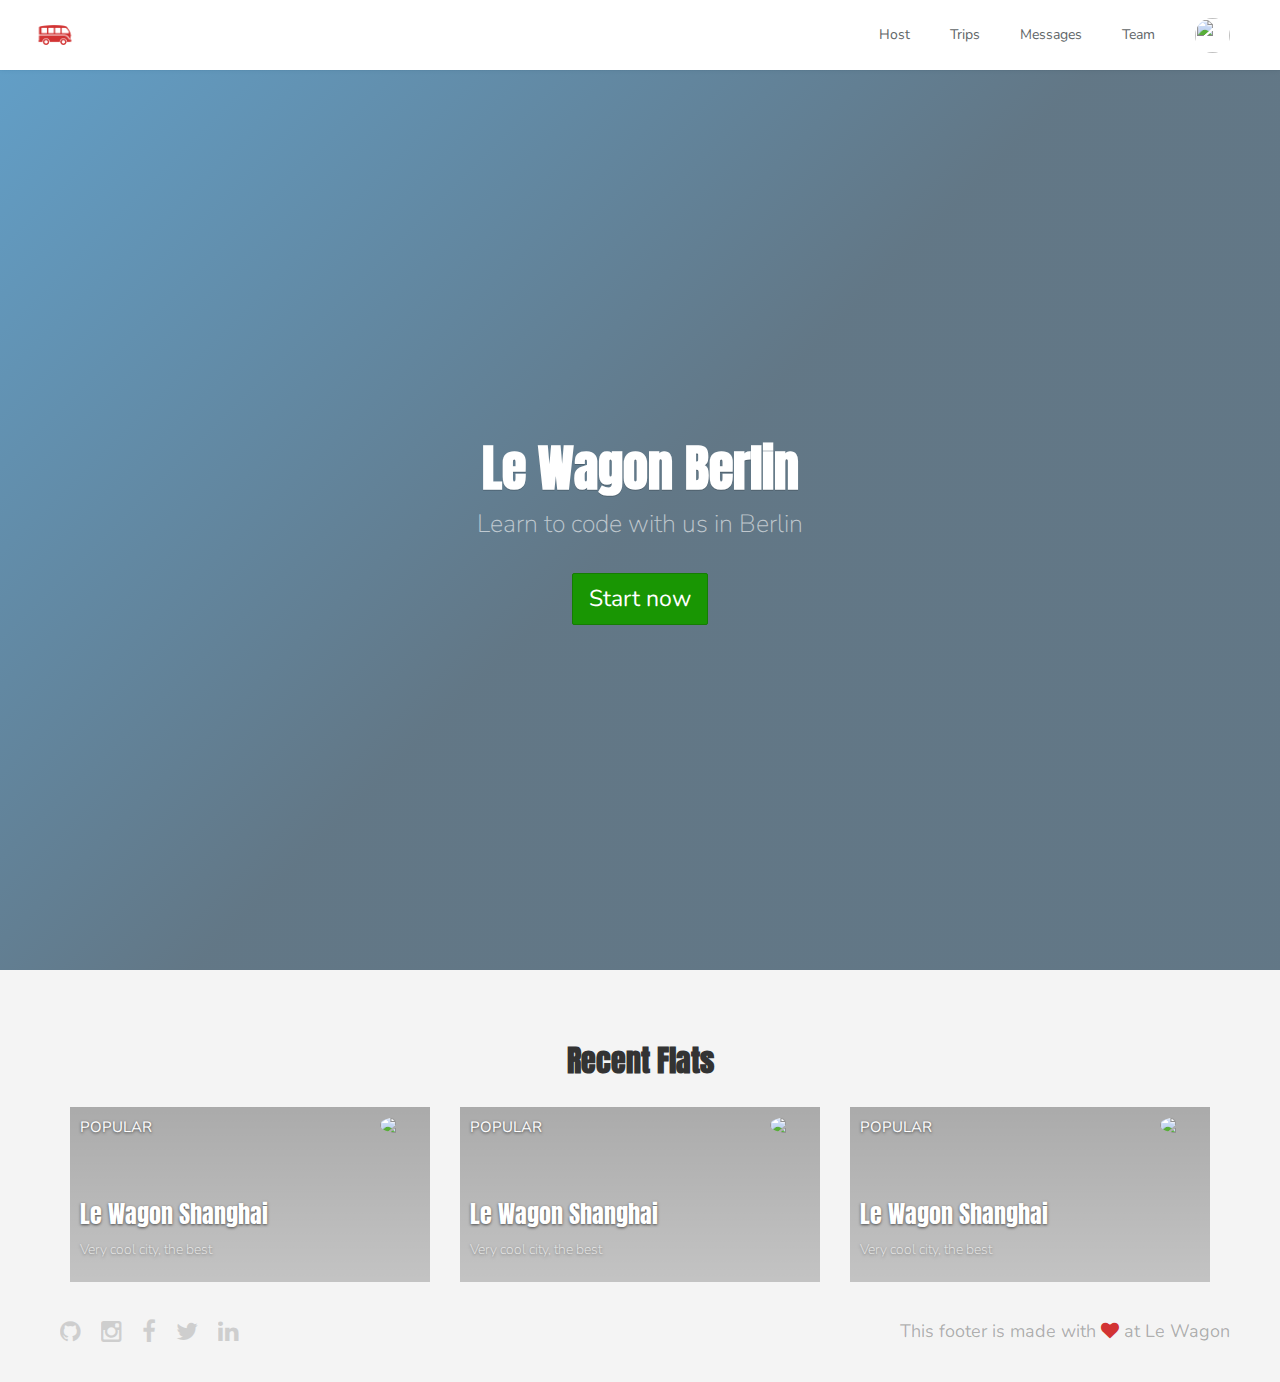
==== commit e731ad16: "Automated commit at 2017-07-31 14:21:24 UTC by middleman-deploy 2.0.0-alpha" ====
--- a/index.html
+++ b/index.html
@@ -7,7 +7,7 @@
           content="width=device-width, initial-scale=1, shrink-to-fit=no">
     <!-- Use the title from a page's frontmatter if it has one -->
     <title>homepage</title>
-    <link href="stylesheets/application-915be0dd.css" rel="stylesheet" />
+    <link href="stylesheets/application-f988422c.css" rel="stylesheet" />
     <script src="javascripts/application-93de88c9.js"></script>
     <link href="images/favicon-f15af148.png" rel="icon" type="image/png" />
   </head>
@@ -21,7 +21,7 @@
           content="width=device-width, initial-scale=1, shrink-to-fit=no">
     <!-- Use the title from a page's frontmatter if it has one -->
     <title>homepage</title>
-    <link href="stylesheets/application-915be0dd.css" rel="stylesheet" />
+    <link href="stylesheets/application-f988422c.css" rel="stylesheet" />
     <script src="javascripts/application-93de88c9.js"></script>
     <link href="images/favicon-f15af148.png" rel="icon" type="image/png" />
   </head>
@@ -121,7 +121,7 @@
           content="width=device-width, initial-scale=1, shrink-to-fit=no">
     <!-- Use the title from a page's frontmatter if it has one -->
     <title>homepage</title>
-    <link href="stylesheets/application-915be0dd.css" rel="stylesheet" />
+    <link href="stylesheets/application-f988422c.css" rel="stylesheet" />
     <script src="javascripts/application-93de88c9.js"></script>
     <link href="images/favicon-f15af148.png" rel="icon" type="image/png" />
   </head>
--- a/stylesheets/application-f988422c.css
+++ b/stylesheets/application-f988422c.css
@@ -0,0 +1,8 @@
+@import url("https://fonts.googleapis.com/css?family=Anton|Nunito");/*!
+ * Bootstrap v3.3.7 (http://getbootstrap.com)
+ * Copyright 2011-2016 Twitter, Inc.
+ * Licensed under MIT (https://github.com/twbs/bootstrap/blob/master/LICENSE)
+ *//*! normalize.css v3.0.3 | MIT License | github.com/necolas/normalize.css */html{font-family:sans-serif;-ms-text-size-adjust:100%;-webkit-text-size-adjust:100%}body{margin:0}article,aside,details,figcaption,figure,footer,header,hgroup,main,menu,nav,section,summary{display:block}audio,canvas,progress,video{display:inline-block;vertical-align:baseline}audio:not([controls]){display:none;height:0}[hidden],template{display:none}a{background-color:transparent}a:active,a:hover{outline:0}abbr[title]{border-bottom:1px dotted}b,strong{font-weight:bold}dfn{font-style:italic}h1{font-size:2em;margin:0.67em 0}mark{background:#ff0;color:#000}small{font-size:80%}sub,sup{font-size:75%;line-height:0;position:relative;vertical-align:baseline}sup{top:-0.5em}sub{bottom:-0.25em}img{border:0}svg:not(:root){overflow:hidden}figure{margin:1em 40px}hr{-webkit-box-sizing:content-box;box-sizing:content-box;height:0}pre{overflow:auto}code,kbd,pre,samp{font-family:monospace, monospace;font-size:1em}button,input,optgroup,select,textarea{color:inherit;font:inherit;margin:0}button{overflow:visible}button,select{text-transform:none}button,html input[type="button"],input[type="reset"],input[type="submit"]{-webkit-appearance:button;cursor:pointer}button[disabled],html input[disabled]{cursor:default}button::-moz-focus-inner,input::-moz-focus-inner{border:0;padding:0}input{line-height:normal}input[type="checkbox"],input[type="radio"]{-webkit-box-sizing:border-box;box-sizing:border-box;padding:0}input[type="number"]::-webkit-inner-spin-button,input[type="number"]::-webkit-outer-spin-button{height:auto}input[type="search"]{-webkit-appearance:textfield;-webkit-box-sizing:content-box;box-sizing:content-box}input[type="search"]::-webkit-search-cancel-button,input[type="search"]::-webkit-search-decoration{-webkit-appearance:none}fieldset{border:1px solid #c0c0c0;margin:0 2px;padding:0.35em 0.625em 0.75em}legend{border:0;padding:0}textarea{overflow:auto}optgroup{font-weight:bold}table{border-collapse:collapse;border-spacing:0}td,th{padding:0}/*! Source: https://github.com/h5bp/html5-boilerplate/blob/master/src/css/main.css */@media print{*,*:before,*:after{background:transparent !important;color:#000 !important;-webkit-box-shadow:none !important;box-shadow:none !important;text-shadow:none !important}a,a:visited{text-decoration:underline}a[href]:after{content:" (" attr(href) ")"}abbr[title]:after{content:" (" attr(title) ")"}a[href^="#"]:after,a[href^="javascript:"]:after{content:""}pre,blockquote{border:1px solid #999;page-break-inside:avoid}thead{display:table-header-group}tr,img{page-break-inside:avoid}img{max-width:100% !important}p,h2,h3{orphans:3;widows:3}h2,h3{page-break-after:avoid}.navbar{display:none}.btn>.caret,.dropup>.btn>.caret{border-top-color:#000 !important}.label{border:1px solid #000}.table{border-collapse:collapse !important}.table td,.table th{background-color:#fff !important}.table-bordered th,.table-bordered td{border:1px solid #ddd !important}}@font-face{font-family:'Glyphicons Halflings';src:url("../assets/bootstrap/glyphicons-halflings-regular-86b6f62b.eot");src:url("../assets/bootstrap/glyphicons-halflings-regular-86b6f62b.eot?#iefix") format("embedded-opentype"),url("../assets/bootstrap/glyphicons-halflings-regular-ca35b697.woff2") format("woff2"),url("../assets/bootstrap/glyphicons-halflings-regular-278e49a8.woff") format("woff"),url("../assets/bootstrap/glyphicons-halflings-regular-44bc1850.ttf") format("truetype"),url("../assets/bootstrap/glyphicons-halflings-regular-de51a849.svg#glyphicons_halflingsregular") format("svg")}.glyphicon{position:relative;top:1px;display:inline-block;font-family:'Glyphicons Halflings';font-style:normal;font-weight:normal;line-height:1;-webkit-font-smoothing:antialiased;-moz-osx-font-smoothing:grayscale}.glyphicon-asterisk:before{content:"\002a"}.glyphicon-plus:before{content:"\002b"}.glyphicon-euro:before,.glyphicon-eur:before{content:"\20ac"}.glyphicon-minus:before{content:"\2212"}.glyphicon-cloud:before{content:"\2601"}.glyphicon-envelope:before{content:"\2709"}.glyphicon-pencil:before{content:"\270f"}.glyphicon-glass:before{content:"\e001"}.glyphicon-music:before{content:"\e002"}.glyphicon-search:before{content:"\e003"}.glyphicon-heart:before{content:"\e005"}.glyphicon-star:before{content:"\e006"}.glyphicon-star-empty:before{content:"\e007"}.glyphicon-user:before{content:"\e008"}.glyphicon-film:before{content:"\e009"}.glyphicon-th-large:before{content:"\e010"}.glyphicon-th:before{content:"\e011"}.glyphicon-th-list:before{content:"\e012"}.glyphicon-ok:before{content:"\e013"}.glyphicon-remove:before{content:"\e014"}.glyphicon-zoom-in:before{content:"\e015"}.glyphicon-zoom-out:before{content:"\e016"}.glyphicon-off:before{content:"\e017"}.glyphicon-signal:before{content:"\e018"}.glyphicon-cog:before{content:"\e019"}.glyphicon-trash:before{content:"\e020"}.glyphicon-home:before{content:"\e021"}.glyphicon-file:before{content:"\e022"}.glyphicon-time:before{content:"\e023"}.glyphicon-road:before{content:"\e024"}.glyphicon-download-alt:before{content:"\e025"}.glyphicon-download:before{content:"\e026"}.glyphicon-upload:before{content:"\e027"}.glyphicon-inbox:before{content:"\e028"}.glyphicon-play-circle:before{content:"\e029"}.glyphicon-repeat:before{content:"\e030"}.glyphicon-refresh:before{content:"\e031"}.glyphicon-list-alt:before{content:"\e032"}.glyphicon-lock:before{content:"\e033"}.glyphicon-flag:before{content:"\e034"}.glyphicon-headphones:before{content:"\e035"}.glyphicon-volume-off:before{content:"\e036"}.glyphicon-volume-down:before{content:"\e037"}.glyphicon-volume-up:before{content:"\e038"}.glyphicon-qrcode:before{content:"\e039"}.glyphicon-barcode:before{content:"\e040"}.glyphicon-tag:before{content:"\e041"}.glyphicon-tags:before{content:"\e042"}.glyphicon-book:before{content:"\e043"}.glyphicon-bookmark:before{content:"\e044"}.glyphicon-print:before{content:"\e045"}.glyphicon-camera:before{content:"\e046"}.glyphicon-font:before{content:"\e047"}.glyphicon-bold:before{content:"\e048"}.glyphicon-italic:before{content:"\e049"}.glyphicon-text-height:before{content:"\e050"}.glyphicon-text-width:before{content:"\e051"}.glyphicon-align-left:before{content:"\e052"}.glyphicon-align-center:before{content:"\e053"}.glyphicon-align-right:before{content:"\e054"}.glyphicon-align-justify:before{content:"\e055"}.glyphicon-list:before{content:"\e056"}.glyphicon-indent-left:before{content:"\e057"}.glyphicon-indent-right:before{content:"\e058"}.glyphicon-facetime-video:before{content:"\e059"}.glyphicon-picture:before{content:"\e060"}.glyphicon-map-marker:before{content:"\e062"}.glyphicon-adjust:before{content:"\e063"}.glyphicon-tint:before{content:"\e064"}.glyphicon-edit:before{content:"\e065"}.glyphicon-share:before{content:"\e066"}.glyphicon-check:before{content:"\e067"}.glyphicon-move:before{content:"\e068"}.glyphicon-step-backward:before{content:"\e069"}.glyphicon-fast-backward:before{content:"\e070"}.glyphicon-backward:before{content:"\e071"}.glyphicon-play:before{content:"\e072"}.glyphicon-pause:before{content:"\e073"}.glyphicon-stop:before{content:"\e074"}.glyphicon-forward:before{content:"\e075"}.glyphicon-fast-forward:before{content:"\e076"}.glyphicon-step-forward:before{content:"\e077"}.glyphicon-eject:before{content:"\e078"}.glyphicon-chevron-left:before{content:"\e079"}.glyphicon-chevron-right:before{content:"\e080"}.glyphicon-plus-sign:before{content:"\e081"}.glyphicon-minus-sign:before{content:"\e082"}.glyphicon-remove-sign:before{content:"\e083"}.glyphicon-ok-sign:before{content:"\e084"}.glyphicon-question-sign:before{content:"\e085"}.glyphicon-info-sign:before{content:"\e086"}.glyphicon-screenshot:before{content:"\e087"}.glyphicon-remove-circle:before{content:"\e088"}.glyphicon-ok-circle:before{content:"\e089"}.glyphicon-ban-circle:before{content:"\e090"}.glyphicon-arrow-left:before{content:"\e091"}.glyphicon-arrow-right:before{content:"\e092"}.glyphicon-arrow-up:before{content:"\e093"}.glyphicon-arrow-down:before{content:"\e094"}.glyphicon-share-alt:before{content:"\e095"}.glyphicon-resize-full:before{content:"\e096"}.glyphicon-resize-small:before{content:"\e097"}.glyphicon-exclamation-sign:before{content:"\e101"}.glyphicon-gift:before{content:"\e102"}.glyphicon-leaf:before{content:"\e103"}.glyphicon-fire:before{content:"\e104"}.glyphicon-eye-open:before{content:"\e105"}.glyphicon-eye-close:before{content:"\e106"}.glyphicon-warning-sign:before{content:"\e107"}.glyphicon-plane:before{content:"\e108"}.glyphicon-calendar:before{content:"\e109"}.glyphicon-random:before{content:"\e110"}.glyphicon-comment:before{content:"\e111"}.glyphicon-magnet:before{content:"\e112"}.glyphicon-chevron-up:before{content:"\e113"}.glyphicon-chevron-down:before{content:"\e114"}.glyphicon-retweet:before{content:"\e115"}.glyphicon-shopping-cart:before{content:"\e116"}.glyphicon-folder-close:before{content:"\e117"}.glyphicon-folder-open:before{content:"\e118"}.glyphicon-resize-vertical:before{content:"\e119"}.glyphicon-resize-horizontal:before{content:"\e120"}.glyphicon-hdd:before{content:"\e121"}.glyphicon-bullhorn:before{content:"\e122"}.glyphicon-bell:before{content:"\e123"}.glyphicon-certificate:before{content:"\e124"}.glyphicon-thumbs-up:before{content:"\e125"}.glyphicon-thumbs-down:before{content:"\e126"}.glyphicon-hand-right:before{content:"\e127"}.glyphicon-hand-left:before{content:"\e128"}.glyphicon-hand-up:before{content:"\e129"}.glyphicon-hand-down:before{content:"\e130"}.glyphicon-circle-arrow-right:before{content:"\e131"}.glyphicon-circle-arrow-left:before{content:"\e132"}.glyphicon-circle-arrow-up:before{content:"\e133"}.glyphicon-circle-arrow-down:before{content:"\e134"}.glyphicon-globe:before{content:"\e135"}.glyphicon-wrench:before{content:"\e136"}.glyphicon-tasks:before{content:"\e137"}.glyphicon-filter:before{content:"\e138"}.glyphicon-briefcase:before{content:"\e139"}.glyphicon-fullscreen:before{content:"\e140"}.glyphicon-dashboard:before{content:"\e141"}.glyphicon-paperclip:before{content:"\e142"}.glyphicon-heart-empty:before{content:"\e143"}.glyphicon-link:before{content:"\e144"}.glyphicon-phone:before{content:"\e145"}.glyphicon-pushpin:before{content:"\e146"}.glyphicon-usd:before{content:"\e148"}.glyphicon-gbp:before{content:"\e149"}.glyphicon-sort:before{content:"\e150"}.glyphicon-sort-by-alphabet:before{content:"\e151"}.glyphicon-sort-by-alphabet-alt:before{content:"\e152"}.glyphicon-sort-by-order:before{content:"\e153"}.glyphicon-sort-by-order-alt:before{content:"\e154"}.glyphicon-sort-by-attributes:before{content:"\e155"}.glyphicon-sort-by-attributes-alt:before{content:"\e156"}.glyphicon-unchecked:before{content:"\e157"}.glyphicon-expand:before{content:"\e158"}.glyphicon-collapse-down:before{content:"\e159"}.glyphicon-collapse-up:before{content:"\e160"}.glyphicon-log-in:before{content:"\e161"}.glyphicon-flash:before{content:"\e162"}.glyphicon-log-out:before{content:"\e163"}.glyphicon-new-window:before{content:"\e164"}.glyphicon-record:before{content:"\e165"}.glyphicon-save:before{content:"\e166"}.glyphicon-open:before{content:"\e167"}.glyphicon-saved:before{content:"\e168"}.glyphicon-import:before{content:"\e169"}.glyphicon-export:before{content:"\e170"}.glyphicon-send:before{content:"\e171"}.glyphicon-floppy-disk:before{content:"\e172"}.glyphicon-floppy-saved:before{content:"\e173"}.glyphicon-floppy-remove:before{content:"\e174"}.glyphicon-floppy-save:before{content:"\e175"}.glyphicon-floppy-open:before{content:"\e176"}.glyphicon-credit-card:before{content:"\e177"}.glyphicon-transfer:before{content:"\e178"}.glyphicon-cutlery:before{content:"\e179"}.glyphicon-header:before{content:"\e180"}.glyphicon-compressed:before{content:"\e181"}.glyphicon-earphone:before{content:"\e182"}.glyphicon-phone-alt:before{content:"\e183"}.glyphicon-tower:before{content:"\e184"}.glyphicon-stats:before{content:"\e185"}.glyphicon-sd-video:before{content:"\e186"}.glyphicon-hd-video:before{content:"\e187"}.glyphicon-subtitles:before{content:"\e188"}.glyphicon-sound-stereo:before{content:"\e189"}.glyphicon-sound-dolby:before{content:"\e190"}.glyphicon-sound-5-1:before{content:"\e191"}.glyphicon-sound-6-1:before{content:"\e192"}.glyphicon-sound-7-1:before{content:"\e193"}.glyphicon-copyright-mark:before{content:"\e194"}.glyphicon-registration-mark:before{content:"\e195"}.glyphicon-cloud-download:before{content:"\e197"}.glyphicon-cloud-upload:before{content:"\e198"}.glyphicon-tree-conifer:before{content:"\e199"}.glyphicon-tree-deciduous:before{content:"\e200"}.glyphicon-cd:before{content:"\e201"}.glyphicon-save-file:before{content:"\e202"}.glyphicon-open-file:before{content:"\e203"}.glyphicon-level-up:before{content:"\e204"}.glyphicon-copy:before{content:"\e205"}.glyphicon-paste:before{content:"\e206"}.glyphicon-alert:before{content:"\e209"}.glyphicon-equalizer:before{content:"\e210"}.glyphicon-king:before{content:"\e211"}.glyphicon-queen:before{content:"\e212"}.glyphicon-pawn:before{content:"\e213"}.glyphicon-bishop:before{content:"\e214"}.glyphicon-knight:before{content:"\e215"}.glyphicon-baby-formula:before{content:"\e216"}.glyphicon-tent:before{content:"\26fa"}.glyphicon-blackboard:before{content:"\e218"}.glyphicon-bed:before{content:"\e219"}.glyphicon-apple:before{content:"\f8ff"}.glyphicon-erase:before{content:"\e221"}.glyphicon-hourglass:before{content:"\231b"}.glyphicon-lamp:before{content:"\e223"}.glyphicon-duplicate:before{content:"\e224"}.glyphicon-piggy-bank:before{content:"\e225"}.glyphicon-scissors:before{content:"\e226"}.glyphicon-bitcoin:before{content:"\e227"}.glyphicon-btc:before{content:"\e227"}.glyphicon-xbt:before{content:"\e227"}.glyphicon-yen:before{content:"\00a5"}.glyphicon-jpy:before{content:"\00a5"}.glyphicon-ruble:before{content:"\20bd"}.glyphicon-rub:before{content:"\20bd"}.glyphicon-scale:before{content:"\e230"}.glyphicon-ice-lolly:before{content:"\e231"}.glyphicon-ice-lolly-tasted:before{content:"\e232"}.glyphicon-education:before{content:"\e233"}.glyphicon-option-horizontal:before{content:"\e234"}.glyphicon-option-vertical:before{content:"\e235"}.glyphicon-menu-hamburger:before{content:"\e236"}.glyphicon-modal-window:before{content:"\e237"}.glyphicon-oil:before{content:"\e238"}.glyphicon-grain:before{content:"\e239"}.glyphicon-sunglasses:before{content:"\e240"}.glyphicon-text-size:before{content:"\e241"}.glyphicon-text-color:before{content:"\e242"}.glyphicon-text-background:before{content:"\e243"}.glyphicon-object-align-top:before{content:"\e244"}.glyphicon-object-align-bottom:before{content:"\e245"}.glyphicon-object-align-horizontal:before{content:"\e246"}.glyphicon-object-align-left:before{content:"\e247"}.glyphicon-object-align-vertical:before{content:"\e248"}.glyphicon-object-align-right:before{content:"\e249"}.glyphicon-triangle-right:before{content:"\e250"}.glyphicon-triangle-left:before{content:"\e251"}.glyphicon-triangle-bottom:before{content:"\e252"}.glyphicon-triangle-top:before{content:"\e253"}.glyphicon-console:before{content:"\e254"}.glyphicon-superscript:before{content:"\e255"}.glyphicon-subscript:before{content:"\e256"}.glyphicon-menu-left:before{content:"\e257"}.glyphicon-menu-right:before{content:"\e258"}.glyphicon-menu-down:before{content:"\e259"}.glyphicon-menu-up:before{content:"\e260"}*{-webkit-box-sizing:border-box;box-sizing:border-box}*:before,*:after{-webkit-box-sizing:border-box;box-sizing:border-box}html{font-size:10px;-webkit-tap-highlight-color:transparent}body{font-family:"Nunito", "sans-serif";font-size:18px;line-height:1.42857143;color:#333333;background-color:#F4F4F4}input,button,select,textarea{font-family:inherit;font-size:inherit;line-height:inherit}a{color:#199603;text-decoration:none}a:hover,a:focus{color:#0d4b02;text-decoration:underline}a:focus{outline:5px auto -webkit-focus-ring-color;outline-offset:-2px}figure{margin:0}img{vertical-align:middle}.img-responsive{display:block;max-width:100%;height:auto}.img-rounded{border-radius:2px}.img-thumbnail{padding:4px;line-height:1.42857143;background-color:#F4F4F4;border:1px solid #ddd;border-radius:2px;-webkit-transition:all 0.2s ease-in-out;transition:all 0.2s ease-in-out;display:inline-block;max-width:100%;height:auto}.img-circle{border-radius:50%}hr{margin-top:25px;margin-bottom:25px;border:0;border-top:1px solid #eeeeee}.sr-only{position:absolute;width:1px;height:1px;margin:-1px;padding:0;overflow:hidden;clip:rect(0, 0, 0, 0);border:0}.sr-only-focusable:active,.sr-only-focusable:focus{position:static;width:auto;height:auto;margin:0;overflow:visible;clip:auto}[role="button"]{cursor:pointer}h1,h2,h3,h4,h5,h6,.h1,.h2,.h3,.h4,.h5,.h6{font-family:"Anton", "sans-serif";font-weight:500;line-height:1.1;color:inherit}h1 small,h1 .small,h2 small,h2 .small,h3 small,h3 .small,h4 small,h4 .small,h5 small,h5 .small,h6 small,h6 .small,.h1 small,.h1 .small,.h2 small,.h2 .small,.h3 small,.h3 .small,.h4 small,.h4 .small,.h5 small,.h5 .small,.h6 small,.h6 .small{font-weight:normal;line-height:1;color:#777777}h1,.h1,h2,.h2,h3,.h3{margin-top:25px;margin-bottom:12.5px}h1 small,h1 .small,.h1 small,.h1 .small,h2 small,h2 .small,.h2 small,.h2 .small,h3 small,h3 .small,.h3 small,.h3 .small{font-size:65%}h4,.h4,h5,.h5,h6,.h6{margin-top:12.5px;margin-bottom:12.5px}h4 small,h4 .small,.h4 small,.h4 .small,h5 small,h5 .small,.h5 small,.h5 .small,h6 small,h6 .small,.h6 small,.h6 .small{font-size:75%}h1,.h1{font-size:46px}h2,.h2{font-size:38px}h3,.h3{font-size:31px}h4,.h4{font-size:23px}h5,.h5{font-size:18px}h6,.h6{font-size:16px}p{margin:0 0 12.5px}.lead{margin-bottom:25px;font-size:20px;font-weight:300;line-height:1.4}@media (min-width: 768px){.lead{font-size:27px}}small,.small{font-size:88%}mark,.mark{background-color:#fcf8e3;padding:.2em}.text-left{text-align:left}.text-right{text-align:right}.text-center{text-align:center}.text-justify{text-align:justify}.text-nowrap{white-space:nowrap}.text-lowercase{text-transform:lowercase}.text-uppercase,.initialism{text-transform:uppercase}.text-capitalize{text-transform:capitalize}.text-muted{color:#777777}.text-primary{color:#199603}a.text-primary:hover,a.text-primary:focus{color:#116402}.text-success{color:#3c763d}a.text-success:hover,a.text-success:focus{color:#2b542c}.text-info{color:#31708f}a.text-info:hover,a.text-info:focus{color:#245269}.text-warning{color:#8a6d3b}a.text-warning:hover,a.text-warning:focus{color:#66512c}.text-danger{color:#a94442}a.text-danger:hover,a.text-danger:focus{color:#843534}.bg-primary{color:#fff}.bg-primary{background-color:#199603}a.bg-primary:hover,a.bg-primary:focus{background-color:#116402}.bg-success{background-color:#dff0d8}a.bg-success:hover,a.bg-success:focus{background-color:#c1e2b3}.bg-info{background-color:#d9edf7}a.bg-info:hover,a.bg-info:focus{background-color:#afd9ee}.bg-warning{background-color:#fcf8e3}a.bg-warning:hover,a.bg-warning:focus{background-color:#f7ecb5}.bg-danger{background-color:#f2dede}a.bg-danger:hover,a.bg-danger:focus{background-color:#e4b9b9}.page-header{padding-bottom:11.5px;margin:50px 0 25px;border-bottom:1px solid #eeeeee}ul,ol{margin-top:0;margin-bottom:12.5px}ul ul,ul ol,ol ul,ol ol{margin-bottom:0}.list-unstyled{padding-left:0;list-style:none}.list-inline{padding-left:0;list-style:none;margin-left:-5px}.list-inline>li{display:inline-block;padding-left:5px;padding-right:5px}dl{margin-top:0;margin-bottom:25px}dt,dd{line-height:1.42857143}dt{font-weight:bold}dd{margin-left:0}.dl-horizontal dd:before,.dl-horizontal dd:after{content:" ";display:table}.dl-horizontal dd:after{clear:both}@media (min-width: 768px){.dl-horizontal dt{float:left;width:160px;clear:left;text-align:right;overflow:hidden;text-overflow:ellipsis;white-space:nowrap}.dl-horizontal dd{margin-left:180px}}abbr[title],abbr[data-original-title]{cursor:help;border-bottom:1px dotted #777777}.initialism{font-size:90%}blockquote{padding:12.5px 25px;margin:0 0 25px;font-size:22.5px;border-left:5px solid #eeeeee}blockquote p:last-child,blockquote ul:last-child,blockquote ol:last-child{margin-bottom:0}blockquote footer,blockquote small,blockquote .small{display:block;font-size:80%;line-height:1.42857143;color:#777777}blockquote footer:before,blockquote small:before,blockquote .small:before{content:'\2014 \00A0'}.blockquote-reverse,blockquote.pull-right{padding-right:15px;padding-left:0;border-right:5px solid #eeeeee;border-left:0;text-align:right}.blockquote-reverse footer:before,.blockquote-reverse small:before,.blockquote-reverse .small:before,blockquote.pull-right footer:before,blockquote.pull-right small:before,blockquote.pull-right .small:before{content:''}.blockquote-reverse footer:after,.blockquote-reverse small:after,.blockquote-reverse .small:after,blockquote.pull-right footer:after,blockquote.pull-right small:after,blockquote.pull-right .small:after{content:'\00A0 \2014'}address{margin-bottom:25px;font-style:normal;line-height:1.42857143}code,kbd,pre,samp{font-family:Menlo, Monaco, Consolas, "Courier New", monospace}code{padding:2px 4px;font-size:90%;color:#c7254e;background-color:#f9f2f4;border-radius:2px}kbd{padding:2px 4px;font-size:90%;color:#fff;background-color:#333;border-radius:2px;-webkit-box-shadow:inset 0 -1px 0 rgba(0,0,0,0.25);box-shadow:inset 0 -1px 0 rgba(0,0,0,0.25)}kbd kbd{padding:0;font-size:100%;font-weight:bold;-webkit-box-shadow:none;box-shadow:none}pre{display:block;padding:12px;margin:0 0 12.5px;font-size:17px;line-height:1.42857143;word-break:break-all;word-wrap:break-word;color:#333333;background-color:#f5f5f5;border:1px solid #ccc;border-radius:2px}pre code{padding:0;font-size:inherit;color:inherit;white-space:pre-wrap;background-color:transparent;border-radius:0}.pre-scrollable{max-height:340px;overflow-y:scroll}.container{margin-right:auto;margin-left:auto;padding-left:15px;padding-right:15px}.container:before,.container:after{content:" ";display:table}.container:after{clear:both}@media (min-width: 768px){.container{width:750px}}@media (min-width: 992px){.container{width:970px}}@media (min-width: 1200px){.container{width:1170px}}.container-fluid{margin-right:auto;margin-left:auto;padding-left:15px;padding-right:15px}.container-fluid:before,.container-fluid:after{content:" ";display:table}.container-fluid:after{clear:both}.row{margin-left:-15px;margin-right:-15px}.row:before,.row:after{content:" ";display:table}.row:after{clear:both}.col-xs-1,.col-sm-1,.col-md-1,.col-lg-1,.col-xs-2,.col-sm-2,.col-md-2,.col-lg-2,.col-xs-3,.col-sm-3,.col-md-3,.col-lg-3,.col-xs-4,.col-sm-4,.col-md-4,.col-lg-4,.col-xs-5,.col-sm-5,.col-md-5,.col-lg-5,.col-xs-6,.col-sm-6,.col-md-6,.col-lg-6,.col-xs-7,.col-sm-7,.col-md-7,.col-lg-7,.col-xs-8,.col-sm-8,.col-md-8,.col-lg-8,.col-xs-9,.col-sm-9,.col-md-9,.col-lg-9,.col-xs-10,.col-sm-10,.col-md-10,.col-lg-10,.col-xs-11,.col-sm-11,.col-md-11,.col-lg-11,.col-xs-12,.col-sm-12,.col-md-12,.col-lg-12{position:relative;min-height:1px;padding-left:15px;padding-right:15px}.col-xs-1,.col-xs-2,.col-xs-3,.col-xs-4,.col-xs-5,.col-xs-6,.col-xs-7,.col-xs-8,.col-xs-9,.col-xs-10,.col-xs-11,.col-xs-12{float:left}.col-xs-1{width:8.33333333%}.col-xs-2{width:16.66666667%}.col-xs-3{width:25%}.col-xs-4{width:33.33333333%}.col-xs-5{width:41.66666667%}.col-xs-6{width:50%}.col-xs-7{width:58.33333333%}.col-xs-8{width:66.66666667%}.col-xs-9{width:75%}.col-xs-10{width:83.33333333%}.col-xs-11{width:91.66666667%}.col-xs-12{width:100%}.col-xs-pull-0{right:auto}.col-xs-pull-1{right:8.33333333%}.col-xs-pull-2{right:16.66666667%}.col-xs-pull-3{right:25%}.col-xs-pull-4{right:33.33333333%}.col-xs-pull-5{right:41.66666667%}.col-xs-pull-6{right:50%}.col-xs-pull-7{right:58.33333333%}.col-xs-pull-8{right:66.66666667%}.col-xs-pull-9{right:75%}.col-xs-pull-10{right:83.33333333%}.col-xs-pull-11{right:91.66666667%}.col-xs-pull-12{right:100%}.col-xs-push-0{left:auto}.col-xs-push-1{left:8.33333333%}.col-xs-push-2{left:16.66666667%}.col-xs-push-3{left:25%}.col-xs-push-4{left:33.33333333%}.col-xs-push-5{left:41.66666667%}.col-xs-push-6{left:50%}.col-xs-push-7{left:58.33333333%}.col-xs-push-8{left:66.66666667%}.col-xs-push-9{left:75%}.col-xs-push-10{left:83.33333333%}.col-xs-push-11{left:91.66666667%}.col-xs-push-12{left:100%}.col-xs-offset-0{margin-left:0%}.col-xs-offset-1{margin-left:8.33333333%}.col-xs-offset-2{margin-left:16.66666667%}.col-xs-offset-3{margin-left:25%}.col-xs-offset-4{margin-left:33.33333333%}.col-xs-offset-5{margin-left:41.66666667%}.col-xs-offset-6{margin-left:50%}.col-xs-offset-7{margin-left:58.33333333%}.col-xs-offset-8{margin-left:66.66666667%}.col-xs-offset-9{margin-left:75%}.col-xs-offset-10{margin-left:83.33333333%}.col-xs-offset-11{margin-left:91.66666667%}.col-xs-offset-12{margin-left:100%}@media (min-width: 768px){.col-sm-1,.col-sm-2,.col-sm-3,.col-sm-4,.col-sm-5,.col-sm-6,.col-sm-7,.col-sm-8,.col-sm-9,.col-sm-10,.col-sm-11,.col-sm-12{float:left}.col-sm-1{width:8.33333333%}.col-sm-2{width:16.66666667%}.col-sm-3{width:25%}.col-sm-4{width:33.33333333%}.col-sm-5{width:41.66666667%}.col-sm-6{width:50%}.col-sm-7{width:58.33333333%}.col-sm-8{width:66.66666667%}.col-sm-9{width:75%}.col-sm-10{width:83.33333333%}.col-sm-11{width:91.66666667%}.col-sm-12{width:100%}.col-sm-pull-0{right:auto}.col-sm-pull-1{right:8.33333333%}.col-sm-pull-2{right:16.66666667%}.col-sm-pull-3{right:25%}.col-sm-pull-4{right:33.33333333%}.col-sm-pull-5{right:41.66666667%}.col-sm-pull-6{right:50%}.col-sm-pull-7{right:58.33333333%}.col-sm-pull-8{right:66.66666667%}.col-sm-pull-9{right:75%}.col-sm-pull-10{right:83.33333333%}.col-sm-pull-11{right:91.66666667%}.col-sm-pull-12{right:100%}.col-sm-push-0{left:auto}.col-sm-push-1{left:8.33333333%}.col-sm-push-2{left:16.66666667%}.col-sm-push-3{left:25%}.col-sm-push-4{left:33.33333333%}.col-sm-push-5{left:41.66666667%}.col-sm-push-6{left:50%}.col-sm-push-7{left:58.33333333%}.col-sm-push-8{left:66.66666667%}.col-sm-push-9{left:75%}.col-sm-push-10{left:83.33333333%}.col-sm-push-11{left:91.66666667%}.col-sm-push-12{left:100%}.col-sm-offset-0{margin-left:0%}.col-sm-offset-1{margin-left:8.33333333%}.col-sm-offset-2{margin-left:16.66666667%}.col-sm-offset-3{margin-left:25%}.col-sm-offset-4{margin-left:33.33333333%}.col-sm-offset-5{margin-left:41.66666667%}.col-sm-offset-6{margin-left:50%}.col-sm-offset-7{margin-left:58.33333333%}.col-sm-offset-8{margin-left:66.66666667%}.col-sm-offset-9{margin-left:75%}.col-sm-offset-10{margin-left:83.33333333%}.col-sm-offset-11{margin-left:91.66666667%}.col-sm-offset-12{margin-left:100%}}@media (min-width: 992px){.col-md-1,.col-md-2,.col-md-3,.col-md-4,.col-md-5,.col-md-6,.col-md-7,.col-md-8,.col-md-9,.col-md-10,.col-md-11,.col-md-12{float:left}.col-md-1{width:8.33333333%}.col-md-2{width:16.66666667%}.col-md-3{width:25%}.col-md-4{width:33.33333333%}.col-md-5{width:41.66666667%}.col-md-6{width:50%}.col-md-7{width:58.33333333%}.col-md-8{width:66.66666667%}.col-md-9{width:75%}.col-md-10{width:83.33333333%}.col-md-11{width:91.66666667%}.col-md-12{width:100%}.col-md-pull-0{right:auto}.col-md-pull-1{right:8.33333333%}.col-md-pull-2{right:16.66666667%}.col-md-pull-3{right:25%}.col-md-pull-4{right:33.33333333%}.col-md-pull-5{right:41.66666667%}.col-md-pull-6{right:50%}.col-md-pull-7{right:58.33333333%}.col-md-pull-8{right:66.66666667%}.col-md-pull-9{right:75%}.col-md-pull-10{right:83.33333333%}.col-md-pull-11{right:91.66666667%}.col-md-pull-12{right:100%}.col-md-push-0{left:auto}.col-md-push-1{left:8.33333333%}.col-md-push-2{left:16.66666667%}.col-md-push-3{left:25%}.col-md-push-4{left:33.33333333%}.col-md-push-5{left:41.66666667%}.col-md-push-6{left:50%}.col-md-push-7{left:58.33333333%}.col-md-push-8{left:66.66666667%}.col-md-push-9{left:75%}.col-md-push-10{left:83.33333333%}.col-md-push-11{left:91.66666667%}.col-md-push-12{left:100%}.col-md-offset-0{margin-left:0%}.col-md-offset-1{margin-left:8.33333333%}.col-md-offset-2{margin-left:16.66666667%}.col-md-offset-3{margin-left:25%}.col-md-offset-4{margin-left:33.33333333%}.col-md-offset-5{margin-left:41.66666667%}.col-md-offset-6{margin-left:50%}.col-md-offset-7{margin-left:58.33333333%}.col-md-offset-8{margin-left:66.66666667%}.col-md-offset-9{margin-left:75%}.col-md-offset-10{margin-left:83.33333333%}.col-md-offset-11{margin-left:91.66666667%}.col-md-offset-12{margin-left:100%}}@media (min-width: 1200px){.col-lg-1,.col-lg-2,.col-lg-3,.col-lg-4,.col-lg-5,.col-lg-6,.col-lg-7,.col-lg-8,.col-lg-9,.col-lg-10,.col-lg-11,.col-lg-12{float:left}.col-lg-1{width:8.33333333%}.col-lg-2{width:16.66666667%}.col-lg-3{width:25%}.col-lg-4{width:33.33333333%}.col-lg-5{width:41.66666667%}.col-lg-6{width:50%}.col-lg-7{width:58.33333333%}.col-lg-8{width:66.66666667%}.col-lg-9{width:75%}.col-lg-10{width:83.33333333%}.col-lg-11{width:91.66666667%}.col-lg-12{width:100%}.col-lg-pull-0{right:auto}.col-lg-pull-1{right:8.33333333%}.col-lg-pull-2{right:16.66666667%}.col-lg-pull-3{right:25%}.col-lg-pull-4{right:33.33333333%}.col-lg-pull-5{right:41.66666667%}.col-lg-pull-6{right:50%}.col-lg-pull-7{right:58.33333333%}.col-lg-pull-8{right:66.66666667%}.col-lg-pull-9{right:75%}.col-lg-pull-10{right:83.33333333%}.col-lg-pull-11{right:91.66666667%}.col-lg-pull-12{right:100%}.col-lg-push-0{left:auto}.col-lg-push-1{left:8.33333333%}.col-lg-push-2{left:16.66666667%}.col-lg-push-3{left:25%}.col-lg-push-4{left:33.33333333%}.col-lg-push-5{left:41.66666667%}.col-lg-push-6{left:50%}.col-lg-push-7{left:58.33333333%}.col-lg-push-8{left:66.66666667%}.col-lg-push-9{left:75%}.col-lg-push-10{left:83.33333333%}.col-lg-push-11{left:91.66666667%}.col-lg-push-12{left:100%}.col-lg-offset-0{margin-left:0%}.col-lg-offset-1{margin-left:8.33333333%}.col-lg-offset-2{margin-left:16.66666667%}.col-lg-offset-3{margin-left:25%}.col-lg-offset-4{margin-left:33.33333333%}.col-lg-offset-5{margin-left:41.66666667%}.col-lg-offset-6{margin-left:50%}.col-lg-offset-7{margin-left:58.33333333%}.col-lg-offset-8{margin-left:66.66666667%}.col-lg-offset-9{margin-left:75%}.col-lg-offset-10{margin-left:83.33333333%}.col-lg-offset-11{margin-left:91.66666667%}.col-lg-offset-12{margin-left:100%}}table{background-color:transparent}caption{padding-top:8px;padding-bottom:8px;color:#777777;text-align:left}th{text-align:left}.table{width:100%;max-width:100%;margin-bottom:25px}.table>thead>tr>th,.table>thead>tr>td,.table>tbody>tr>th,.table>tbody>tr>td,.table>tfoot>tr>th,.table>tfoot>tr>td{padding:8px;line-height:1.42857143;vertical-align:top;border-top:1px solid #ddd}.table>thead>tr>th{vertical-align:bottom;border-bottom:2px solid #ddd}.table>caption+thead>tr:first-child>th,.table>caption+thead>tr:first-child>td,.table>colgroup+thead>tr:first-child>th,.table>colgroup+thead>tr:first-child>td,.table>thead:first-child>tr:first-child>th,.table>thead:first-child>tr:first-child>td{border-top:0}.table>tbody+tbody{border-top:2px solid #ddd}.table .table{background-color:#F4F4F4}.table-condensed>thead>tr>th,.table-condensed>thead>tr>td,.table-condensed>tbody>tr>th,.table-condensed>tbody>tr>td,.table-condensed>tfoot>tr>th,.table-condensed>tfoot>tr>td{padding:5px}.table-bordered{border:1px solid #ddd}.table-bordered>thead>tr>th,.table-bordered>thead>tr>td,.table-bordered>tbody>tr>th,.table-bordered>tbody>tr>td,.table-bordered>tfoot>tr>th,.table-bordered>tfoot>tr>td{border:1px solid #ddd}.table-bordered>thead>tr>th,.table-bordered>thead>tr>td{border-bottom-width:2px}.table-striped>tbody>tr:nth-of-type(odd){background-color:#f9f9f9}.table-hover>tbody>tr:hover{background-color:#f5f5f5}table col[class*="col-"]{position:static;float:none;display:table-column}table td[class*="col-"],table th[class*="col-"]{position:static;float:none;display:table-cell}.table>thead>tr>td.active,.table>thead>tr>th.active,.table>thead>tr.active>td,.table>thead>tr.active>th,.table>tbody>tr>td.active,.table>tbody>tr>th.active,.table>tbody>tr.active>td,.table>tbody>tr.active>th,.table>tfoot>tr>td.active,.table>tfoot>tr>th.active,.table>tfoot>tr.active>td,.table>tfoot>tr.active>th{background-color:#f5f5f5}.table-hover>tbody>tr>td.active:hover,.table-hover>tbody>tr>th.active:hover,.table-hover>tbody>tr.active:hover>td,.table-hover>tbody>tr:hover>.active,.table-hover>tbody>tr.active:hover>th{background-color:#e8e8e8}.table>thead>tr>td.success,.table>thead>tr>th.success,.table>thead>tr.success>td,.table>thead>tr.success>th,.table>tbody>tr>td.success,.table>tbody>tr>th.success,.table>tbody>tr.success>td,.table>tbody>tr.success>th,.table>tfoot>tr>td.success,.table>tfoot>tr>th.success,.table>tfoot>tr.success>td,.table>tfoot>tr.success>th{background-color:#dff0d8}.table-hover>tbody>tr>td.success:hover,.table-hover>tbody>tr>th.success:hover,.table-hover>tbody>tr.success:hover>td,.table-hover>tbody>tr:hover>.success,.table-hover>tbody>tr.success:hover>th{background-color:#d0e9c6}.table>thead>tr>td.info,.table>thead>tr>th.info,.table>thead>tr.info>td,.table>thead>tr.info>th,.table>tbody>tr>td.info,.table>tbody>tr>th.info,.table>tbody>tr.info>td,.table>tbody>tr.info>th,.table>tfoot>tr>td.info,.table>tfoot>tr>th.info,.table>tfoot>tr.info>td,.table>tfoot>tr.info>th{background-color:#d9edf7}.table-hover>tbody>tr>td.info:hover,.table-hover>tbody>tr>th.info:hover,.table-hover>tbody>tr.info:hover>td,.table-hover>tbody>tr:hover>.info,.table-hover>tbody>tr.info:hover>th{background-color:#c4e3f3}.table>thead>tr>td.warning,.table>thead>tr>th.warning,.table>thead>tr.warning>td,.table>thead>tr.warning>th,.table>tbody>tr>td.warning,.table>tbody>tr>th.warning,.table>tbody>tr.warning>td,.table>tbody>tr.warning>th,.table>tfoot>tr>td.warning,.table>tfoot>tr>th.warning,.table>tfoot>tr.warning>td,.table>tfoot>tr.warning>th{background-color:#fcf8e3}.table-hover>tbody>tr>td.warning:hover,.table-hover>tbody>tr>th.warning:hover,.table-hover>tbody>tr.warning:hover>td,.table-hover>tbody>tr:hover>.warning,.table-hover>tbody>tr.warning:hover>th{background-color:#faf2cc}.table>thead>tr>td.danger,.table>thead>tr>th.danger,.table>thead>tr.danger>td,.table>thead>tr.danger>th,.table>tbody>tr>td.danger,.table>tbody>tr>th.danger,.table>tbody>tr.danger>td,.table>tbody>tr.danger>th,.table>tfoot>tr>td.danger,.table>tfoot>tr>th.danger,.table>tfoot>tr.danger>td,.table>tfoot>tr.danger>th{background-color:#f2dede}.table-hover>tbody>tr>td.danger:hover,.table-hover>tbody>tr>th.danger:hover,.table-hover>tbody>tr.danger:hover>td,.table-hover>tbody>tr:hover>.danger,.table-hover>tbody>tr.danger:hover>th{background-color:#ebcccc}.table-responsive{overflow-x:auto;min-height:0.01%}@media screen and (max-width: 767px){.table-responsive{width:100%;margin-bottom:18.75px;overflow-y:hidden;-ms-overflow-style:-ms-autohiding-scrollbar;border:1px solid #ddd}.table-responsive>.table{margin-bottom:0}.table-responsive>.table>thead>tr>th,.table-responsive>.table>thead>tr>td,.table-responsive>.table>tbody>tr>th,.table-responsive>.table>tbody>tr>td,.table-responsive>.table>tfoot>tr>th,.table-responsive>.table>tfoot>tr>td{white-space:nowrap}.table-responsive>.table-bordered{border:0}.table-responsive>.table-bordered>thead>tr>th:first-child,.table-responsive>.table-bordered>thead>tr>td:first-child,.table-responsive>.table-bordered>tbody>tr>th:first-child,.table-responsive>.table-bordered>tbody>tr>td:first-child,.table-responsive>.table-bordered>tfoot>tr>th:first-child,.table-responsive>.table-bordered>tfoot>tr>td:first-child{border-left:0}.table-responsive>.table-bordered>thead>tr>th:last-child,.table-responsive>.table-bordered>thead>tr>td:last-child,.table-responsive>.table-bordered>tbody>tr>th:last-child,.table-responsive>.table-bordered>tbody>tr>td:last-child,.table-responsive>.table-bordered>tfoot>tr>th:last-child,.table-responsive>.table-bordered>tfoot>tr>td:last-child{border-right:0}.table-responsive>.table-bordered>tbody>tr:last-child>th,.table-responsive>.table-bordered>tbody>tr:last-child>td,.table-responsive>.table-bordered>tfoot>tr:last-child>th,.table-responsive>.table-bordered>tfoot>tr:last-child>td{border-bottom:0}}fieldset{padding:0;margin:0;border:0;min-width:0}legend{display:block;width:100%;padding:0;margin-bottom:25px;font-size:27px;line-height:inherit;color:#333333;border:0;border-bottom:1px solid #e5e5e5}label{display:inline-block;max-width:100%;margin-bottom:5px;font-weight:bold}input[type="search"]{-webkit-box-sizing:border-box;box-sizing:border-box}input[type="radio"],input[type="checkbox"]{margin:4px 0 0;margin-top:1px \9;line-height:normal}input[type="file"]{display:block}input[type="range"]{display:block;width:100%}select[multiple],select[size]{height:auto}input[type="file"]:focus,input[type="radio"]:focus,input[type="checkbox"]:focus{outline:5px auto -webkit-focus-ring-color;outline-offset:-2px}output{display:block;padding-top:7px;font-size:18px;line-height:1.42857143;color:#000000}.form-control{display:block;width:100%;height:39px;padding:6px 12px;font-size:18px;line-height:1.42857143;color:#000000;background-color:#fff;background-image:none;border:1px solid #ccc;border-radius:2px;-webkit-box-shadow:inset 0 1px 1px rgba(0,0,0,0.075);box-shadow:inset 0 1px 1px rgba(0,0,0,0.075);-webkit-transition:border-color ease-in-out 0.15s, box-shadow ease-in-out 0.15s;-webkit-transition:border-color ease-in-out 0.15s, -webkit-box-shadow ease-in-out 0.15s;transition:border-color ease-in-out 0.15s, -webkit-box-shadow ease-in-out 0.15s;transition:border-color ease-in-out 0.15s, box-shadow ease-in-out 0.15s;transition:border-color ease-in-out 0.15s, box-shadow ease-in-out 0.15s, -webkit-box-shadow ease-in-out 0.15s}.form-control:focus{border-color:#66afe9;outline:0;-webkit-box-shadow:inset 0 1px 1px rgba(0,0,0,0.075),0 0 8px rgba(102,175,233,0.6);box-shadow:inset 0 1px 1px rgba(0,0,0,0.075),0 0 8px rgba(102,175,233,0.6)}.form-control::-moz-placeholder{color:#999;opacity:1}.form-control:-ms-input-placeholder{color:#999}.form-control::-webkit-input-placeholder{color:#999}.form-control::-ms-expand{border:0;background-color:transparent}.form-control[disabled],.form-control[readonly],fieldset[disabled] .form-control{background-color:#eeeeee;opacity:1}.form-control[disabled],fieldset[disabled] .form-control{cursor:not-allowed}textarea.form-control{height:auto}input[type="search"]{-webkit-appearance:none}@media screen and (-webkit-min-device-pixel-ratio: 0){input[type="date"].form-control,input[type="time"].form-control,input[type="datetime-local"].form-control,input[type="month"].form-control{line-height:39px}input[type="date"].input-sm,.input-group-sm>input[type="date"].form-control,.input-group-sm>input[type="date"].input-group-addon,.input-group-sm>.input-group-btn>input[type="date"].btn,.input-group-sm input[type="date"],input[type="time"].input-sm,.input-group-sm>input[type="time"].form-control,.input-group-sm>input[type="time"].input-group-addon,.input-group-sm>.input-group-btn>input[type="time"].btn,.input-group-sm input[type="time"],input[type="datetime-local"].input-sm,.input-group-sm>input[type="datetime-local"].form-control,.input-group-sm>input[type="datetime-local"].input-group-addon,.input-group-sm>.input-group-btn>input[type="datetime-local"].btn,.input-group-sm input[type="datetime-local"],input[type="month"].input-sm,.input-group-sm>input[type="month"].form-control,.input-group-sm>input[type="month"].input-group-addon,.input-group-sm>.input-group-btn>input[type="month"].btn,.input-group-sm input[type="month"]{line-height:36px}input[type="date"].input-lg,.input-group-lg>input[type="date"].form-control,.input-group-lg>input[type="date"].input-group-addon,.input-group-lg>.input-group-btn>input[type="date"].btn,.input-group-lg input[type="date"],input[type="time"].input-lg,.input-group-lg>input[type="time"].form-control,.input-group-lg>input[type="time"].input-group-addon,.input-group-lg>.input-group-btn>input[type="time"].btn,.input-group-lg input[type="time"],input[type="datetime-local"].input-lg,.input-group-lg>input[type="datetime-local"].form-control,.input-group-lg>input[type="datetime-local"].input-group-addon,.input-group-lg>.input-group-btn>input[type="datetime-local"].btn,.input-group-lg input[type="datetime-local"],input[type="month"].input-lg,.input-group-lg>input[type="month"].form-control,.input-group-lg>input[type="month"].input-group-addon,.input-group-lg>.input-group-btn>input[type="month"].btn,.input-group-lg input[type="month"]{line-height:53px}}.form-group{margin-bottom:15px}.radio,.checkbox{position:relative;display:block;margin-top:10px;margin-bottom:10px}.radio label,.checkbox label{min-height:25px;padding-left:20px;margin-bottom:0;font-weight:normal;cursor:pointer}.radio input[type="radio"],.radio-inline input[type="radio"],.checkbox input[type="checkbox"],.checkbox-inline input[type="checkbox"]{position:absolute;margin-left:-20px;margin-top:4px \9}.radio+.radio,.checkbox+.checkbox{margin-top:-5px}.radio-inline,.checkbox-inline{position:relative;display:inline-block;padding-left:20px;margin-bottom:0;vertical-align:middle;font-weight:normal;cursor:pointer}.radio-inline+.radio-inline,.checkbox-inline+.checkbox-inline{margin-top:0;margin-left:10px}input[type="radio"][disabled],input[type="radio"].disabled,fieldset[disabled] input[type="radio"],input[type="checkbox"][disabled],input[type="checkbox"].disabled,fieldset[disabled] input[type="checkbox"]{cursor:not-allowed}.radio-inline.disabled,fieldset[disabled] .radio-inline,.checkbox-inline.disabled,fieldset[disabled] .checkbox-inline{cursor:not-allowed}.radio.disabled label,fieldset[disabled] .radio label,.checkbox.disabled label,fieldset[disabled] .checkbox label{cursor:not-allowed}.form-control-static{padding-top:7px;padding-bottom:7px;margin-bottom:0;min-height:43px}.form-control-static.input-lg,.input-group-lg>.form-control-static.form-control,.input-group-lg>.form-control-static.input-group-addon,.input-group-lg>.input-group-btn>.form-control-static.btn,.form-control-static.input-sm,.input-group-sm>.form-control-static.form-control,.input-group-sm>.form-control-static.input-group-addon,.input-group-sm>.input-group-btn>.form-control-static.btn{padding-left:0;padding-right:0}.input-sm,.input-group-sm>.form-control,.input-group-sm>.input-group-addon,.input-group-sm>.input-group-btn>.btn{height:36px;padding:5px 10px;font-size:16px;line-height:1.5;border-radius:2px}select.input-sm,.input-group-sm>select.form-control,.input-group-sm>select.input-group-addon,.input-group-sm>.input-group-btn>select.btn{height:36px;line-height:36px}textarea.input-sm,.input-group-sm>textarea.form-control,.input-group-sm>textarea.input-group-addon,.input-group-sm>.input-group-btn>textarea.btn,select[multiple].input-sm,.input-group-sm>select[multiple].form-control,.input-group-sm>select[multiple].input-group-addon,.input-group-sm>.input-group-btn>select[multiple].btn{height:auto}.form-group-sm .form-control{height:36px;padding:5px 10px;font-size:16px;line-height:1.5;border-radius:2px}.form-group-sm select.form-control{height:36px;line-height:36px}.form-group-sm textarea.form-control,.form-group-sm select[multiple].form-control{height:auto}.form-group-sm .form-control-static{height:36px;min-height:41px;padding:6px 10px;font-size:16px;line-height:1.5}.input-lg,.input-group-lg>.form-control,.input-group-lg>.input-group-addon,.input-group-lg>.input-group-btn>.btn{height:53px;padding:10px 16px;font-size:23px;line-height:1.3333333;border-radius:2px}select.input-lg,.input-group-lg>select.form-control,.input-group-lg>select.input-group-addon,.input-group-lg>.input-group-btn>select.btn{height:53px;line-height:53px}textarea.input-lg,.input-group-lg>textarea.form-control,.input-group-lg>textarea.input-group-addon,.input-group-lg>.input-group-btn>textarea.btn,select[multiple].input-lg,.input-group-lg>select[multiple].form-control,.input-group-lg>select[multiple].input-group-addon,.input-group-lg>.input-group-btn>select[multiple].btn{height:auto}.form-group-lg .form-control{height:53px;padding:10px 16px;font-size:23px;line-height:1.3333333;border-radius:2px}.form-group-lg select.form-control{height:53px;line-height:53px}.form-group-lg textarea.form-control,.form-group-lg select[multiple].form-control{height:auto}.form-group-lg .form-control-static{height:53px;min-height:48px;padding:11px 16px;font-size:23px;line-height:1.3333333}.has-feedback{position:relative}.has-feedback .form-control{padding-right:48.75px}.form-control-feedback{position:absolute;top:0;right:0;z-index:2;display:block;width:39px;height:39px;line-height:39px;text-align:center;pointer-events:none}.input-lg+.form-control-feedback,.input-group-lg>.form-control+.form-control-feedback,.input-group-lg>.input-group-addon+.form-control-feedback,.input-group-lg>.input-group-btn>.btn+.form-control-feedback,.input-group-lg+.form-control-feedback,.form-group-lg .form-control+.form-control-feedback{width:53px;height:53px;line-height:53px}.input-sm+.form-control-feedback,.input-group-sm>.form-control+.form-control-feedback,.input-group-sm>.input-group-addon+.form-control-feedback,.input-group-sm>.input-group-btn>.btn+.form-control-feedback,.input-group-sm+.form-control-feedback,.form-group-sm .form-control+.form-control-feedback{width:36px;height:36px;line-height:36px}.has-success .help-block,.has-success .control-label,.has-success .radio,.has-success .checkbox,.has-success .radio-inline,.has-success .checkbox-inline,.has-success.radio label,.has-success.checkbox label,.has-success.radio-inline label,.has-success.checkbox-inline label{color:#3c763d}.has-success .form-control{border-color:#3c763d;-webkit-box-shadow:inset 0 1px 1px rgba(0,0,0,0.075);box-shadow:inset 0 1px 1px rgba(0,0,0,0.075)}.has-success .form-control:focus{border-color:#2b542c;-webkit-box-shadow:inset 0 1px 1px rgba(0,0,0,0.075),0 0 6px #67b168;box-shadow:inset 0 1px 1px rgba(0,0,0,0.075),0 0 6px #67b168}.has-success .input-group-addon{color:#3c763d;border-color:#3c763d;background-color:#dff0d8}.has-success .form-control-feedback{color:#3c763d}.has-warning .help-block,.has-warning .control-label,.has-warning .radio,.has-warning .checkbox,.has-warning .radio-inline,.has-warning .checkbox-inline,.has-warning.radio label,.has-warning.checkbox label,.has-warning.radio-inline label,.has-warning.checkbox-inline label{color:#8a6d3b}.has-warning .form-control{border-color:#8a6d3b;-webkit-box-shadow:inset 0 1px 1px rgba(0,0,0,0.075);box-shadow:inset 0 1px 1px rgba(0,0,0,0.075)}.has-warning .form-control:focus{border-color:#66512c;-webkit-box-shadow:inset 0 1px 1px rgba(0,0,0,0.075),0 0 6px #c0a16b;box-shadow:inset 0 1px 1px rgba(0,0,0,0.075),0 0 6px #c0a16b}.has-warning .input-group-addon{color:#8a6d3b;border-color:#8a6d3b;background-color:#fcf8e3}.has-warning .form-control-feedback{color:#8a6d3b}.has-error .help-block,.has-error .control-label,.has-error .radio,.has-error .checkbox,.has-error .radio-inline,.has-error .checkbox-inline,.has-error.radio label,.has-error.checkbox label,.has-error.radio-inline label,.has-error.checkbox-inline label{color:#a94442}.has-error .form-control{border-color:#a94442;-webkit-box-shadow:inset 0 1px 1px rgba(0,0,0,0.075);box-shadow:inset 0 1px 1px rgba(0,0,0,0.075)}.has-error .form-control:focus{border-color:#843534;-webkit-box-shadow:inset 0 1px 1px rgba(0,0,0,0.075),0 0 6px #ce8483;box-shadow:inset 0 1px 1px rgba(0,0,0,0.075),0 0 6px #ce8483}.has-error .input-group-addon{color:#a94442;border-color:#a94442;background-color:#f2dede}.has-error .form-control-feedback{color:#a94442}.has-feedback label ~ .form-control-feedback{top:30px}.has-feedback label.sr-only ~ .form-control-feedback{top:0}.help-block{display:block;margin-top:5px;margin-bottom:10px;color:#737373}@media (min-width: 768px){.form-inline .form-group{display:inline-block;margin-bottom:0;vertical-align:middle}.form-inline .form-control{display:inline-block;width:auto;vertical-align:middle}.form-inline .form-control-static{display:inline-block}.form-inline .input-group{display:inline-table;vertical-align:middle}.form-inline .input-group .input-group-addon,.form-inline .input-group .input-group-btn,.form-inline .input-group .form-control{width:auto}.form-inline .input-group>.form-control{width:100%}.form-inline .control-label{margin-bottom:0;vertical-align:middle}.form-inline .radio,.form-inline .checkbox{display:inline-block;margin-top:0;margin-bottom:0;vertical-align:middle}.form-inline .radio label,.form-inline .checkbox label{padding-left:0}.form-inline .radio input[type="radio"],.form-inline .checkbox input[type="checkbox"]{position:relative;margin-left:0}.form-inline .has-feedback .form-control-feedback{top:0}}.form-horizontal .radio,.form-horizontal .checkbox,.form-horizontal .radio-inline,.form-horizontal .checkbox-inline{margin-top:0;margin-bottom:0;padding-top:7px}.form-horizontal .radio,.form-horizontal .checkbox{min-height:32px}.form-horizontal .form-group{margin-left:-15px;margin-right:-15px}.form-horizontal .form-group:before,.form-horizontal .form-group:after{content:" ";display:table}.form-horizontal .form-group:after{clear:both}@media (min-width: 768px){.form-horizontal .control-label{text-align:right;margin-bottom:0;padding-top:7px}}.form-horizontal .has-feedback .form-control-feedback{right:15px}@media (min-width: 768px){.form-horizontal .form-group-lg .control-label{padding-top:11px;font-size:23px}}@media (min-width: 768px){.form-horizontal .form-group-sm .control-label{padding-top:6px;font-size:16px}}.btn{display:inline-block;margin-bottom:0;font-weight:normal;text-align:center;vertical-align:middle;-ms-touch-action:manipulation;touch-action:manipulation;cursor:pointer;background-image:none;border:1px solid transparent;white-space:nowrap;padding:6px 12px;font-size:18px;line-height:1.42857143;border-radius:2px;-webkit-user-select:none;-moz-user-select:none;-ms-user-select:none;user-select:none}.btn:focus,.btn.focus,.btn:active:focus,.btn:active.focus,.btn.active:focus,.btn.active.focus{outline:5px auto -webkit-focus-ring-color;outline-offset:-2px}.btn:hover,.btn:focus,.btn.focus{color:#333;text-decoration:none}.btn:active,.btn.active{outline:0;background-image:none;-webkit-box-shadow:inset 0 3px 5px rgba(0,0,0,0.125);box-shadow:inset 0 3px 5px rgba(0,0,0,0.125)}.btn.disabled,.btn[disabled],fieldset[disabled] .btn{cursor:not-allowed;opacity:0.65;filter:alpha(opacity=65);-webkit-box-shadow:none;box-shadow:none}a.btn.disabled,fieldset[disabled] a.btn{pointer-events:none}.btn-default{color:#333;background-color:#fff;border-color:#ccc}.btn-default:focus,.btn-default.focus{color:#333;background-color:#e6e6e6;border-color:#8c8c8c}.btn-default:hover{color:#333;background-color:#e6e6e6;border-color:#adadad}.btn-default:active,.btn-default.active,.open>.btn-default.dropdown-toggle{color:#333;background-color:#e6e6e6;border-color:#adadad}.btn-default:active:hover,.btn-default:active:focus,.btn-default:active.focus,.btn-default.active:hover,.btn-default.active:focus,.btn-default.active.focus,.open>.btn-default.dropdown-toggle:hover,.open>.btn-default.dropdown-toggle:focus,.open>.btn-default.dropdown-toggle.focus{color:#333;background-color:#d4d4d4;border-color:#8c8c8c}.btn-default:active,.btn-default.active,.open>.btn-default.dropdown-toggle{background-image:none}.btn-default.disabled:hover,.btn-default.disabled:focus,.btn-default.disabled.focus,.btn-default[disabled]:hover,.btn-default[disabled]:focus,.btn-default[disabled].focus,fieldset[disabled] .btn-default:hover,fieldset[disabled] .btn-default:focus,fieldset[disabled] .btn-default.focus{background-color:#fff;border-color:#ccc}.btn-default .badge{color:#fff;background-color:#333}.btn-primary{color:#fff;background-color:#199603;border-color:#157d03}.btn-primary:focus,.btn-primary.focus{color:#fff;background-color:#116402;border-color:black}.btn-primary:hover{color:#fff;background-color:#116402;border-color:#0b4101}.btn-primary:active,.btn-primary.active,.open>.btn-primary.dropdown-toggle{color:#fff;background-color:#116402;border-color:#0b4101}.btn-primary:active:hover,.btn-primary:active:focus,.btn-primary:active.focus,.btn-primary.active:hover,.btn-primary.active:focus,.btn-primary.active.focus,.open>.btn-primary.dropdown-toggle:hover,.open>.btn-primary.dropdown-toggle:focus,.open>.btn-primary.dropdown-toggle.focus{color:#fff;background-color:#0b4101;border-color:black}.btn-primary:active,.btn-primary.active,.open>.btn-primary.dropdown-toggle{background-image:none}.btn-primary.disabled:hover,.btn-primary.disabled:focus,.btn-primary.disabled.focus,.btn-primary[disabled]:hover,.btn-primary[disabled]:focus,.btn-primary[disabled].focus,fieldset[disabled] .btn-primary:hover,fieldset[disabled] .btn-primary:focus,fieldset[disabled] .btn-primary.focus{background-color:#199603;border-color:#157d03}.btn-primary .badge{color:#199603;background-color:#fff}.btn-success{color:#fff;background-color:#199603;border-color:#157d03}.btn-success:focus,.btn-success.focus{color:#fff;background-color:#116402;border-color:black}.btn-success:hover{color:#fff;background-color:#116402;border-color:#0b4101}.btn-success:active,.btn-success.active,.open>.btn-success.dropdown-toggle{color:#fff;background-color:#116402;border-color:#0b4101}.btn-success:active:hover,.btn-success:active:focus,.btn-success:active.focus,.btn-success.active:hover,.btn-success.active:focus,.btn-success.active.focus,.open>.btn-success.dropdown-toggle:hover,.open>.btn-success.dropdown-toggle:focus,.open>.btn-success.dropdown-toggle.focus{color:#fff;background-color:#0b4101;border-color:black}.btn-success:active,.btn-success.active,.open>.btn-success.dropdown-toggle{background-image:none}.btn-success.disabled:hover,.btn-success.disabled:focus,.btn-success.disabled.focus,.btn-success[disabled]:hover,.btn-success[disabled]:focus,.btn-success[disabled].focus,fieldset[disabled] .btn-success:hover,fieldset[disabled] .btn-success:focus,fieldset[disabled] .btn-success.focus{background-color:#199603;border-color:#157d03}.btn-success .badge{color:#199603;background-color:#fff}.btn-info{color:#fff;background-color:#FDB631;border-color:#fdad18}.btn-info:focus,.btn-info.focus{color:#fff;background-color:#f9a302;border-color:#946101}.btn-info:hover{color:#fff;background-color:#f9a302;border-color:#d58c02}.btn-info:active,.btn-info.active,.open>.btn-info.dropdown-toggle{color:#fff;background-color:#f9a302;border-color:#d58c02}.btn-info:active:hover,.btn-info:active:focus,.btn-info:active.focus,.btn-info.active:hover,.btn-info.active:focus,.btn-info.active.focus,.open>.btn-info.dropdown-toggle:hover,.open>.btn-info.dropdown-toggle:focus,.open>.btn-info.dropdown-toggle.focus{color:#fff;background-color:#d58c02;border-color:#946101}.btn-info:active,.btn-info.active,.open>.btn-info.dropdown-toggle{background-image:none}.btn-info.disabled:hover,.btn-info.disabled:focus,.btn-info.disabled.focus,.btn-info[disabled]:hover,.btn-info[disabled]:focus,.btn-info[disabled].focus,fieldset[disabled] .btn-info:hover,fieldset[disabled] .btn-info:focus,fieldset[disabled] .btn-info.focus{background-color:#FDB631;border-color:#fdad18}.btn-info .badge{color:#FDB631;background-color:#fff}.btn-warning{color:#fff;background-color:#E67E22;border-color:#d67118}.btn-warning:focus,.btn-warning.focus{color:#fff;background-color:#bf6516;border-color:#64350b}.btn-warning:hover{color:#fff;background-color:#bf6516;border-color:#9f5412}.btn-warning:active,.btn-warning.active,.open>.btn-warning.dropdown-toggle{color:#fff;background-color:#bf6516;border-color:#9f5412}.btn-warning:active:hover,.btn-warning:active:focus,.btn-warning:active.focus,.btn-warning.active:hover,.btn-warning.active:focus,.btn-warning.active.focus,.open>.btn-warning.dropdown-toggle:hover,.open>.btn-warning.dropdown-toggle:focus,.open>.btn-warning.dropdown-toggle.focus{color:#fff;background-color:#9f5412;border-color:#64350b}.btn-warning:active,.btn-warning.active,.open>.btn-warning.dropdown-toggle{background-image:none}.btn-warning.disabled:hover,.btn-warning.disabled:focus,.btn-warning.disabled.focus,.btn-warning[disabled]:hover,.btn-warning[disabled]:focus,.btn-warning[disabled].focus,fieldset[disabled] .btn-warning:hover,fieldset[disabled] .btn-warning:focus,fieldset[disabled] .btn-warning.focus{background-color:#E67E22;border-color:#d67118}.btn-warning .badge{color:#E67E22;background-color:#fff}.btn-danger{color:#fff;background-color:#199603;border-color:#157d03}.btn-danger:focus,.btn-danger.focus{color:#fff;background-color:#116402;border-color:black}.btn-danger:hover{color:#fff;background-color:#116402;border-color:#0b4101}.btn-danger:active,.btn-danger.active,.open>.btn-danger.dropdown-toggle{color:#fff;background-color:#116402;border-color:#0b4101}.btn-danger:active:hover,.btn-danger:active:focus,.btn-danger:active.focus,.btn-danger.active:hover,.btn-danger.active:focus,.btn-danger.active.focus,.open>.btn-danger.dropdown-toggle:hover,.open>.btn-danger.dropdown-toggle:focus,.open>.btn-danger.dropdown-toggle.focus{color:#fff;background-color:#0b4101;border-color:black}.btn-danger:active,.btn-danger.active,.open>.btn-danger.dropdown-toggle{background-image:none}.btn-danger.disabled:hover,.btn-danger.disabled:focus,.btn-danger.disabled.focus,.btn-danger[disabled]:hover,.btn-danger[disabled]:focus,.btn-danger[disabled].focus,fieldset[disabled] .btn-danger:hover,fieldset[disabled] .btn-danger:focus,fieldset[disabled] .btn-danger.focus{background-color:#199603;border-color:#157d03}.btn-danger .badge{color:#199603;background-color:#fff}.btn-link{color:#199603;font-weight:normal;border-radius:0}.btn-link,.btn-link:active,.btn-link.active,.btn-link[disabled],fieldset[disabled] .btn-link{background-color:transparent;-webkit-box-shadow:none;box-shadow:none}.btn-link,.btn-link:hover,.btn-link:focus,.btn-link:active{border-color:transparent}.btn-link:hover,.btn-link:focus{color:#0d4b02;text-decoration:underline;background-color:transparent}.btn-link[disabled]:hover,.btn-link[disabled]:focus,fieldset[disabled] .btn-link:hover,fieldset[disabled] .btn-link:focus{color:#777777;text-decoration:none}.btn-lg,.btn-group-lg>.btn{padding:10px 16px;font-size:23px;line-height:1.3333333;border-radius:2px}.btn-sm,.btn-group-sm>.btn{padding:5px 10px;font-size:16px;line-height:1.5;border-radius:2px}.btn-xs,.btn-group-xs>.btn{padding:1px 5px;font-size:16px;line-height:1.5;border-radius:2px}.btn-block{display:block;width:100%}.btn-block+.btn-block{margin-top:5px}input[type="submit"].btn-block,input[type="reset"].btn-block,input[type="button"].btn-block{width:100%}.fade{opacity:0;-webkit-transition:opacity 0.15s linear;transition:opacity 0.15s linear}.fade.in{opacity:1}.collapse{display:none}.collapse.in{display:block}tr.collapse.in{display:table-row}tbody.collapse.in{display:table-row-group}.collapsing{position:relative;height:0;overflow:hidden;-webkit-transition-property:height, visibility;transition-property:height, visibility;-webkit-transition-duration:0.35s;transition-duration:0.35s;-webkit-transition-timing-function:ease;transition-timing-function:ease}.caret{display:inline-block;width:0;height:0;margin-left:2px;vertical-align:middle;border-top:4px dashed;border-top:4px solid \9;border-right:4px solid transparent;border-left:4px solid transparent}.dropup,.dropdown{position:relative}.dropdown-toggle:focus{outline:0}.dropdown-menu{position:absolute;top:100%;left:0;z-index:1000;display:none;float:left;min-width:160px;padding:5px 0;margin:2px 0 0;list-style:none;font-size:18px;text-align:left;background-color:#fff;border:1px solid #ccc;border:1px solid rgba(0,0,0,0.15);border-radius:2px;-webkit-box-shadow:0 6px 12px rgba(0,0,0,0.175);box-shadow:0 6px 12px rgba(0,0,0,0.175);background-clip:padding-box}.dropdown-menu.pull-right{right:0;left:auto}.dropdown-menu .divider{height:1px;margin:11.5px 0;overflow:hidden;background-color:#e5e5e5}.dropdown-menu>li>a{display:block;padding:3px 20px;clear:both;font-weight:normal;line-height:1.42857143;color:#333333;white-space:nowrap}.dropdown-menu>li>a:hover,.dropdown-menu>li>a:focus{text-decoration:none;color:#262626;background-color:#f5f5f5}.dropdown-menu>.active>a,.dropdown-menu>.active>a:hover,.dropdown-menu>.active>a:focus{color:#fff;text-decoration:none;outline:0;background-color:#199603}.dropdown-menu>.disabled>a,.dropdown-menu>.disabled>a:hover,.dropdown-menu>.disabled>a:focus{color:#777777}.dropdown-menu>.disabled>a:hover,.dropdown-menu>.disabled>a:focus{text-decoration:none;background-color:transparent;background-image:none;filter:progid:DXImageTransform.Microsoft.gradient(enabled = false);cursor:not-allowed}.open>.dropdown-menu{display:block}.open>a{outline:0}.dropdown-menu-right{left:auto;right:0}.dropdown-menu-left{left:0;right:auto}.dropdown-header{display:block;padding:3px 20px;font-size:16px;line-height:1.42857143;color:#777777;white-space:nowrap}.dropdown-backdrop{position:fixed;left:0;right:0;bottom:0;top:0;z-index:990}.pull-right>.dropdown-menu{right:0;left:auto}.dropup .caret,.navbar-fixed-bottom .dropdown .caret{border-top:0;border-bottom:4px dashed;border-bottom:4px solid \9;content:""}.dropup .dropdown-menu,.navbar-fixed-bottom .dropdown .dropdown-menu{top:auto;bottom:100%;margin-bottom:2px}@media (min-width: 768px){.navbar-right .dropdown-menu{right:0;left:auto}.navbar-right .dropdown-menu-left{left:0;right:auto}}.btn-group,.btn-group-vertical{position:relative;display:inline-block;vertical-align:middle}.btn-group>.btn,.btn-group-vertical>.btn{position:relative;float:left}.btn-group>.btn:hover,.btn-group>.btn:focus,.btn-group>.btn:active,.btn-group>.btn.active,.btn-group-vertical>.btn:hover,.btn-group-vertical>.btn:focus,.btn-group-vertical>.btn:active,.btn-group-vertical>.btn.active{z-index:2}.btn-group .btn+.btn,.btn-group .btn+.btn-group,.btn-group .btn-group+.btn,.btn-group .btn-group+.btn-group{margin-left:-1px}.btn-toolbar{margin-left:-5px}.btn-toolbar:before,.btn-toolbar:after{content:" ";display:table}.btn-toolbar:after{clear:both}.btn-toolbar .btn,.btn-toolbar .btn-group,.btn-toolbar .input-group{float:left}.btn-toolbar>.btn,.btn-toolbar>.btn-group,.btn-toolbar>.input-group{margin-left:5px}.btn-group>.btn:not(:first-child):not(:last-child):not(.dropdown-toggle){border-radius:0}.btn-group>.btn:first-child{margin-left:0}.btn-group>.btn:first-child:not(:last-child):not(.dropdown-toggle){border-bottom-right-radius:0;border-top-right-radius:0}.btn-group>.btn:last-child:not(:first-child),.btn-group>.dropdown-toggle:not(:first-child){border-bottom-left-radius:0;border-top-left-radius:0}.btn-group>.btn-group{float:left}.btn-group>.btn-group:not(:first-child):not(:last-child)>.btn{border-radius:0}.btn-group>.btn-group:first-child:not(:last-child)>.btn:last-child,.btn-group>.btn-group:first-child:not(:last-child)>.dropdown-toggle{border-bottom-right-radius:0;border-top-right-radius:0}.btn-group>.btn-group:last-child:not(:first-child)>.btn:first-child{border-bottom-left-radius:0;border-top-left-radius:0}.btn-group .dropdown-toggle:active,.btn-group.open .dropdown-toggle{outline:0}.btn-group>.btn+.dropdown-toggle{padding-left:8px;padding-right:8px}.btn-group>.btn-lg+.dropdown-toggle,.btn-group-lg.btn-group>.btn+.dropdown-toggle{padding-left:12px;padding-right:12px}.btn-group.open .dropdown-toggle{-webkit-box-shadow:inset 0 3px 5px rgba(0,0,0,0.125);box-shadow:inset 0 3px 5px rgba(0,0,0,0.125)}.btn-group.open .dropdown-toggle.btn-link{-webkit-box-shadow:none;box-shadow:none}.btn .caret{margin-left:0}.btn-lg .caret,.btn-group-lg>.btn .caret{border-width:5px 5px 0;border-bottom-width:0}.dropup .btn-lg .caret,.dropup .btn-group-lg>.btn .caret{border-width:0 5px 5px}.btn-group-vertical>.btn,.btn-group-vertical>.btn-group,.btn-group-vertical>.btn-group>.btn{display:block;float:none;width:100%;max-width:100%}.btn-group-vertical>.btn-group:before,.btn-group-vertical>.btn-group:after{content:" ";display:table}.btn-group-vertical>.btn-group:after{clear:both}.btn-group-vertical>.btn-group>.btn{float:none}.btn-group-vertical>.btn+.btn,.btn-group-vertical>.btn+.btn-group,.btn-group-vertical>.btn-group+.btn,.btn-group-vertical>.btn-group+.btn-group{margin-top:-1px;margin-left:0}.btn-group-vertical>.btn:not(:first-child):not(:last-child){border-radius:0}.btn-group-vertical>.btn:first-child:not(:last-child){border-top-right-radius:2px;border-top-left-radius:2px;border-bottom-right-radius:0;border-bottom-left-radius:0}.btn-group-vertical>.btn:last-child:not(:first-child){border-top-right-radius:0;border-top-left-radius:0;border-bottom-right-radius:2px;border-bottom-left-radius:2px}.btn-group-vertical>.btn-group:not(:first-child):not(:last-child)>.btn{border-radius:0}.btn-group-vertical>.btn-group:first-child:not(:last-child)>.btn:last-child,.btn-group-vertical>.btn-group:first-child:not(:last-child)>.dropdown-toggle{border-bottom-right-radius:0;border-bottom-left-radius:0}.btn-group-vertical>.btn-group:last-child:not(:first-child)>.btn:first-child{border-top-right-radius:0;border-top-left-radius:0}.btn-group-justified{display:table;width:100%;table-layout:fixed;border-collapse:separate}.btn-group-justified>.btn,.btn-group-justified>.btn-group{float:none;display:table-cell;width:1%}.btn-group-justified>.btn-group .btn{width:100%}.btn-group-justified>.btn-group .dropdown-menu{left:auto}[data-toggle="buttons"]>.btn input[type="radio"],[data-toggle="buttons"]>.btn input[type="checkbox"],[data-toggle="buttons"]>.btn-group>.btn input[type="radio"],[data-toggle="buttons"]>.btn-group>.btn input[type="checkbox"]{position:absolute;clip:rect(0, 0, 0, 0);pointer-events:none}.input-group{position:relative;display:table;border-collapse:separate}.input-group[class*="col-"]{float:none;padding-left:0;padding-right:0}.input-group .form-control{position:relative;z-index:2;float:left;width:100%;margin-bottom:0}.input-group .form-control:focus{z-index:3}.input-group-addon,.input-group-btn,.input-group .form-control{display:table-cell}.input-group-addon:not(:first-child):not(:last-child),.input-group-btn:not(:first-child):not(:last-child),.input-group .form-control:not(:first-child):not(:last-child){border-radius:0}.input-group-addon,.input-group-btn{width:1%;white-space:nowrap;vertical-align:middle}.input-group-addon{padding:6px 12px;font-size:18px;font-weight:normal;line-height:1;color:#000000;text-align:center;background-color:#eeeeee;border:1px solid #ccc;border-radius:2px}.input-group-addon.input-sm,.input-group-sm>.input-group-addon,.input-group-sm>.input-group-btn>.input-group-addon.btn{padding:5px 10px;font-size:16px;border-radius:2px}.input-group-addon.input-lg,.input-group-lg>.input-group-addon,.input-group-lg>.input-group-btn>.input-group-addon.btn{padding:10px 16px;font-size:23px;border-radius:2px}.input-group-addon input[type="radio"],.input-group-addon input[type="checkbox"]{margin-top:0}.input-group .form-control:first-child,.input-group-addon:first-child,.input-group-btn:first-child>.btn,.input-group-btn:first-child>.btn-group>.btn,.input-group-btn:first-child>.dropdown-toggle,.input-group-btn:last-child>.btn:not(:last-child):not(.dropdown-toggle),.input-group-btn:last-child>.btn-group:not(:last-child)>.btn{border-bottom-right-radius:0;border-top-right-radius:0}.input-group-addon:first-child{border-right:0}.input-group .form-control:last-child,.input-group-addon:last-child,.input-group-btn:last-child>.btn,.input-group-btn:last-child>.btn-group>.btn,.input-group-btn:last-child>.dropdown-toggle,.input-group-btn:first-child>.btn:not(:first-child),.input-group-btn:first-child>.btn-group:not(:first-child)>.btn{border-bottom-left-radius:0;border-top-left-radius:0}.input-group-addon:last-child{border-left:0}.input-group-btn{position:relative;font-size:0;white-space:nowrap}.input-group-btn>.btn{position:relative}.input-group-btn>.btn+.btn{margin-left:-1px}.input-group-btn>.btn:hover,.input-group-btn>.btn:focus,.input-group-btn>.btn:active{z-index:2}.input-group-btn:first-child>.btn,.input-group-btn:first-child>.btn-group{margin-right:-1px}.input-group-btn:last-child>.btn,.input-group-btn:last-child>.btn-group{z-index:2;margin-left:-1px}.nav{margin-bottom:0;padding-left:0;list-style:none}.nav:before,.nav:after{content:" ";display:table}.nav:after{clear:both}.nav>li{position:relative;display:block}.nav>li>a{position:relative;display:block;padding:10px 15px}.nav>li>a:hover,.nav>li>a:focus{text-decoration:none;background-color:#eeeeee}.nav>li.disabled>a{color:#777777}.nav>li.disabled>a:hover,.nav>li.disabled>a:focus{color:#777777;text-decoration:none;background-color:transparent;cursor:not-allowed}.nav .open>a,.nav .open>a:hover,.nav .open>a:focus{background-color:#eeeeee;border-color:#199603}.nav .nav-divider{height:1px;margin:11.5px 0;overflow:hidden;background-color:#e5e5e5}.nav>li>a>img{max-width:none}.nav-tabs{border-bottom:1px solid #ddd}.nav-tabs>li{float:left;margin-bottom:-1px}.nav-tabs>li>a{margin-right:2px;line-height:1.42857143;border:1px solid transparent;border-radius:2px 2px 0 0}.nav-tabs>li>a:hover{border-color:#eeeeee #eeeeee #ddd}.nav-tabs>li.active>a,.nav-tabs>li.active>a:hover,.nav-tabs>li.active>a:focus{color:#000000;background-color:#F4F4F4;border:1px solid #ddd;border-bottom-color:transparent;cursor:default}.nav-pills>li{float:left}.nav-pills>li>a{border-radius:2px}.nav-pills>li+li{margin-left:2px}.nav-pills>li.active>a,.nav-pills>li.active>a:hover,.nav-pills>li.active>a:focus{color:#fff;background-color:#199603}.nav-stacked>li{float:none}.nav-stacked>li+li{margin-top:2px;margin-left:0}.nav-justified,.nav-tabs.nav-justified{width:100%}.nav-justified>li,.nav-tabs.nav-justified>li{float:none}.nav-justified>li>a,.nav-tabs.nav-justified>li>a{text-align:center;margin-bottom:5px}.nav-justified>.dropdown .dropdown-menu{top:auto;left:auto}@media (min-width: 768px){.nav-justified>li,.nav-tabs.nav-justified>li{display:table-cell;width:1%}.nav-justified>li>a,.nav-tabs.nav-justified>li>a{margin-bottom:0}}.nav-tabs-justified,.nav-tabs.nav-justified{border-bottom:0}.nav-tabs-justified>li>a,.nav-tabs.nav-justified>li>a{margin-right:0;border-radius:2px}.nav-tabs-justified>.active>a,.nav-tabs.nav-justified>.active>a,.nav-tabs-justified>.active>a:hover,.nav-tabs.nav-justified>.active>a:hover,.nav-tabs-justified>.active>a:focus,.nav-tabs.nav-justified>.active>a:focus{border:1px solid #ddd}@media (min-width: 768px){.nav-tabs-justified>li>a,.nav-tabs.nav-justified>li>a{border-bottom:1px solid #ddd;border-radius:2px 2px 0 0}.nav-tabs-justified>.active>a,.nav-tabs.nav-justified>.active>a,.nav-tabs-justified>.active>a:hover,.nav-tabs.nav-justified>.active>a:hover,.nav-tabs-justified>.active>a:focus,.nav-tabs.nav-justified>.active>a:focus{border-bottom-color:#F4F4F4}}.tab-content>.tab-pane{display:none}.tab-content>.active{display:block}.nav-tabs .dropdown-menu{margin-top:-1px;border-top-right-radius:0;border-top-left-radius:0}.navbar{position:relative;min-height:50px;margin-bottom:25px;border:1px solid transparent}.navbar:before,.navbar:after{content:" ";display:table}.navbar:after{clear:both}@media (min-width: 768px){.navbar{border-radius:2px}}.navbar-header:before,.navbar-header:after{content:" ";display:table}.navbar-header:after{clear:both}@media (min-width: 768px){.navbar-header{float:left}}.navbar-collapse{overflow-x:visible;padding-right:15px;padding-left:15px;border-top:1px solid transparent;-webkit-box-shadow:inset 0 1px 0 rgba(255,255,255,0.1);box-shadow:inset 0 1px 0 rgba(255,255,255,0.1);-webkit-overflow-scrolling:touch}.navbar-collapse:before,.navbar-collapse:after{content:" ";display:table}.navbar-collapse:after{clear:both}.navbar-collapse.in{overflow-y:auto}@media (min-width: 768px){.navbar-collapse{width:auto;border-top:0;-webkit-box-shadow:none;box-shadow:none}.navbar-collapse.collapse{display:block !important;height:auto !important;padding-bottom:0;overflow:visible !important}.navbar-collapse.in{overflow-y:visible}.navbar-fixed-top .navbar-collapse,.navbar-static-top .navbar-collapse,.navbar-fixed-bottom .navbar-collapse{padding-left:0;padding-right:0}}.navbar-fixed-top .navbar-collapse,.navbar-fixed-bottom .navbar-collapse{max-height:340px}@media (max-device-width: 480px) and (orientation: landscape){.navbar-fixed-top .navbar-collapse,.navbar-fixed-bottom .navbar-collapse{max-height:200px}}.container>.navbar-header,.container>.navbar-collapse,.container-fluid>.navbar-header,.container-fluid>.navbar-collapse{margin-right:-15px;margin-left:-15px}@media (min-width: 768px){.container>.navbar-header,.container>.navbar-collapse,.container-fluid>.navbar-header,.container-fluid>.navbar-collapse{margin-right:0;margin-left:0}}.navbar-static-top{z-index:1000;border-width:0 0 1px}@media (min-width: 768px){.navbar-static-top{border-radius:0}}.navbar-fixed-top,.navbar-fixed-bottom{position:fixed;right:0;left:0;z-index:1030}@media (min-width: 768px){.navbar-fixed-top,.navbar-fixed-bottom{border-radius:0}}.navbar-fixed-top{top:0;border-width:0 0 1px}.navbar-fixed-bottom{bottom:0;margin-bottom:0;border-width:1px 0 0}.navbar-brand{float:left;padding:12.5px 15px;font-size:23px;line-height:25px;height:50px}.navbar-brand:hover,.navbar-brand:focus{text-decoration:none}.navbar-brand>img{display:block}@media (min-width: 768px){.navbar>.container .navbar-brand,.navbar>.container-fluid .navbar-brand{margin-left:-15px}}.navbar-toggle{position:relative;float:right;margin-right:15px;padding:9px 10px;margin-top:8px;margin-bottom:8px;background-color:transparent;background-image:none;border:1px solid transparent;border-radius:2px}.navbar-toggle:focus{outline:0}.navbar-toggle .icon-bar{display:block;width:22px;height:2px;border-radius:1px}.navbar-toggle .icon-bar+.icon-bar{margin-top:4px}@media (min-width: 768px){.navbar-toggle{display:none}}.navbar-nav{margin:6.25px -15px}.navbar-nav>li>a{padding-top:10px;padding-bottom:10px;line-height:25px}@media (max-width: 767px){.navbar-nav .open .dropdown-menu{position:static;float:none;width:auto;margin-top:0;background-color:transparent;border:0;-webkit-box-shadow:none;box-shadow:none}.navbar-nav .open .dropdown-menu>li>a,.navbar-nav .open .dropdown-menu .dropdown-header{padding:5px 15px 5px 25px}.navbar-nav .open .dropdown-menu>li>a{line-height:25px}.navbar-nav .open .dropdown-menu>li>a:hover,.navbar-nav .open .dropdown-menu>li>a:focus{background-image:none}}@media (min-width: 768px){.navbar-nav{float:left;margin:0}.navbar-nav>li{float:left}.navbar-nav>li>a{padding-top:12.5px;padding-bottom:12.5px}}.navbar-form{margin-left:-15px;margin-right:-15px;padding:10px 15px;border-top:1px solid transparent;border-bottom:1px solid transparent;-webkit-box-shadow:inset 0 1px 0 rgba(255,255,255,0.1),0 1px 0 rgba(255,255,255,0.1);box-shadow:inset 0 1px 0 rgba(255,255,255,0.1),0 1px 0 rgba(255,255,255,0.1);margin-top:5.5px;margin-bottom:5.5px}@media (min-width: 768px){.navbar-form .form-group{display:inline-block;margin-bottom:0;vertical-align:middle}.navbar-form .form-control{display:inline-block;width:auto;vertical-align:middle}.navbar-form .form-control-static{display:inline-block}.navbar-form .input-group{display:inline-table;vertical-align:middle}.navbar-form .input-group .input-group-addon,.navbar-form .input-group .input-group-btn,.navbar-form .input-group .form-control{width:auto}.navbar-form .input-group>.form-control{width:100%}.navbar-form .control-label{margin-bottom:0;vertical-align:middle}.navbar-form .radio,.navbar-form .checkbox{display:inline-block;margin-top:0;margin-bottom:0;vertical-align:middle}.navbar-form .radio label,.navbar-form .checkbox label{padding-left:0}.navbar-form .radio input[type="radio"],.navbar-form .checkbox input[type="checkbox"]{position:relative;margin-left:0}.navbar-form .has-feedback .form-control-feedback{top:0}}@media (max-width: 767px){.navbar-form .form-group{margin-bottom:5px}.navbar-form .form-group:last-child{margin-bottom:0}}@media (min-width: 768px){.navbar-form{width:auto;border:0;margin-left:0;margin-right:0;padding-top:0;padding-bottom:0;-webkit-box-shadow:none;box-shadow:none}}.navbar-nav>li>.dropdown-menu{margin-top:0;border-top-right-radius:0;border-top-left-radius:0}.navbar-fixed-bottom .navbar-nav>li>.dropdown-menu{margin-bottom:0;border-top-right-radius:2px;border-top-left-radius:2px;border-bottom-right-radius:0;border-bottom-left-radius:0}.navbar-btn{margin-top:5.5px;margin-bottom:5.5px}.navbar-btn.btn-sm,.btn-group-sm>.navbar-btn.btn{margin-top:7px;margin-bottom:7px}.navbar-btn.btn-xs,.btn-group-xs>.navbar-btn.btn{margin-top:14px;margin-bottom:14px}.navbar-text{margin-top:12.5px;margin-bottom:12.5px}@media (min-width: 768px){.navbar-text{float:left;margin-left:15px;margin-right:15px}}@media (min-width: 768px){.navbar-left{float:left !important}.navbar-right{float:right !important;margin-right:-15px}.navbar-right ~ .navbar-right{margin-right:0}}.navbar-default{background-color:#f8f8f8;border-color:#e7e7e7}.navbar-default .navbar-brand{color:#777}.navbar-default .navbar-brand:hover,.navbar-default .navbar-brand:focus{color:#5e5e5e;background-color:transparent}.navbar-default .navbar-text{color:#777}.navbar-default .navbar-nav>li>a{color:#777}.navbar-default .navbar-nav>li>a:hover,.navbar-default .navbar-nav>li>a:focus{color:#333;background-color:transparent}.navbar-default .navbar-nav>.active>a,.navbar-default .navbar-nav>.active>a:hover,.navbar-default .navbar-nav>.active>a:focus{color:#555;background-color:#e7e7e7}.navbar-default .navbar-nav>.disabled>a,.navbar-default .navbar-nav>.disabled>a:hover,.navbar-default .navbar-nav>.disabled>a:focus{color:#ccc;background-color:transparent}.navbar-default .navbar-toggle{border-color:#ddd}.navbar-default .navbar-toggle:hover,.navbar-default .navbar-toggle:focus{background-color:#ddd}.navbar-default .navbar-toggle .icon-bar{background-color:#888}.navbar-default .navbar-collapse,.navbar-default .navbar-form{border-color:#e7e7e7}.navbar-default .navbar-nav>.open>a,.navbar-default .navbar-nav>.open>a:hover,.navbar-default .navbar-nav>.open>a:focus{background-color:#e7e7e7;color:#555}@media (max-width: 767px){.navbar-default .navbar-nav .open .dropdown-menu>li>a{color:#777}.navbar-default .navbar-nav .open .dropdown-menu>li>a:hover,.navbar-default .navbar-nav .open .dropdown-menu>li>a:focus{color:#333;background-color:transparent}.navbar-default .navbar-nav .open .dropdown-menu>.active>a,.navbar-default .navbar-nav .open .dropdown-menu>.active>a:hover,.navbar-default .navbar-nav .open .dropdown-menu>.active>a:focus{color:#555;background-color:#e7e7e7}.navbar-default .navbar-nav .open .dropdown-menu>.disabled>a,.navbar-default .navbar-nav .open .dropdown-menu>.disabled>a:hover,.navbar-default .navbar-nav .open .dropdown-menu>.disabled>a:focus{color:#ccc;background-color:transparent}}.navbar-default .navbar-link{color:#777}.navbar-default .navbar-link:hover{color:#333}.navbar-default .btn-link{color:#777}.navbar-default .btn-link:hover,.navbar-default .btn-link:focus{color:#333}.navbar-default .btn-link[disabled]:hover,.navbar-default .btn-link[disabled]:focus,fieldset[disabled] .navbar-default .btn-link:hover,fieldset[disabled] .navbar-default .btn-link:focus{color:#ccc}.navbar-inverse{background-color:#222;border-color:#090909}.navbar-inverse .navbar-brand{color:#9d9d9d}.navbar-inverse .navbar-brand:hover,.navbar-inverse .navbar-brand:focus{color:#fff;background-color:transparent}.navbar-inverse .navbar-text{color:#9d9d9d}.navbar-inverse .navbar-nav>li>a{color:#9d9d9d}.navbar-inverse .navbar-nav>li>a:hover,.navbar-inverse .navbar-nav>li>a:focus{color:#fff;background-color:transparent}.navbar-inverse .navbar-nav>.active>a,.navbar-inverse .navbar-nav>.active>a:hover,.navbar-inverse .navbar-nav>.active>a:focus{color:#fff;background-color:#090909}.navbar-inverse .navbar-nav>.disabled>a,.navbar-inverse .navbar-nav>.disabled>a:hover,.navbar-inverse .navbar-nav>.disabled>a:focus{color:#444;background-color:transparent}.navbar-inverse .navbar-toggle{border-color:#333}.navbar-inverse .navbar-toggle:hover,.navbar-inverse .navbar-toggle:focus{background-color:#333}.navbar-inverse .navbar-toggle .icon-bar{background-color:#fff}.navbar-inverse .navbar-collapse,.navbar-inverse .navbar-form{border-color:#101010}.navbar-inverse .navbar-nav>.open>a,.navbar-inverse .navbar-nav>.open>a:hover,.navbar-inverse .navbar-nav>.open>a:focus{background-color:#090909;color:#fff}@media (max-width: 767px){.navbar-inverse .navbar-nav .open .dropdown-menu>.dropdown-header{border-color:#090909}.navbar-inverse .navbar-nav .open .dropdown-menu .divider{background-color:#090909}.navbar-inverse .navbar-nav .open .dropdown-menu>li>a{color:#9d9d9d}.navbar-inverse .navbar-nav .open .dropdown-menu>li>a:hover,.navbar-inverse .navbar-nav .open .dropdown-menu>li>a:focus{color:#fff;background-color:transparent}.navbar-inverse .navbar-nav .open .dropdown-menu>.active>a,.navbar-inverse .navbar-nav .open .dropdown-menu>.active>a:hover,.navbar-inverse .navbar-nav .open .dropdown-menu>.active>a:focus{color:#fff;background-color:#090909}.navbar-inverse .navbar-nav .open .dropdown-menu>.disabled>a,.navbar-inverse .navbar-nav .open .dropdown-menu>.disabled>a:hover,.navbar-inverse .navbar-nav .open .dropdown-menu>.disabled>a:focus{color:#444;background-color:transparent}}.navbar-inverse .navbar-link{color:#9d9d9d}.navbar-inverse .navbar-link:hover{color:#fff}.navbar-inverse .btn-link{color:#9d9d9d}.navbar-inverse .btn-link:hover,.navbar-inverse .btn-link:focus{color:#fff}.navbar-inverse .btn-link[disabled]:hover,.navbar-inverse .btn-link[disabled]:focus,fieldset[disabled] .navbar-inverse .btn-link:hover,fieldset[disabled] .navbar-inverse .btn-link:focus{color:#444}.breadcrumb{padding:8px 15px;margin-bottom:25px;list-style:none;background-color:#f5f5f5;border-radius:2px}.breadcrumb>li{display:inline-block}.breadcrumb>li+li:before{content:"/ ";padding:0 5px;color:#ccc}.breadcrumb>.active{color:#777777}.pagination{display:inline-block;padding-left:0;margin:25px 0;border-radius:2px}.pagination>li{display:inline}.pagination>li>a,.pagination>li>span{position:relative;float:left;padding:6px 12px;line-height:1.42857143;text-decoration:none;color:#199603;background-color:#fff;border:1px solid #ddd;margin-left:-1px}.pagination>li:first-child>a,.pagination>li:first-child>span{margin-left:0;border-bottom-left-radius:2px;border-top-left-radius:2px}.pagination>li:last-child>a,.pagination>li:last-child>span{border-bottom-right-radius:2px;border-top-right-radius:2px}.pagination>li>a:hover,.pagination>li>a:focus,.pagination>li>span:hover,.pagination>li>span:focus{z-index:2;color:#0d4b02;background-color:#eeeeee;border-color:#ddd}.pagination>.active>a,.pagination>.active>a:hover,.pagination>.active>a:focus,.pagination>.active>span,.pagination>.active>span:hover,.pagination>.active>span:focus{z-index:3;color:#fff;background-color:#199603;border-color:#199603;cursor:default}.pagination>.disabled>span,.pagination>.disabled>span:hover,.pagination>.disabled>span:focus,.pagination>.disabled>a,.pagination>.disabled>a:hover,.pagination>.disabled>a:focus{color:#777777;background-color:#fff;border-color:#ddd;cursor:not-allowed}.pagination-lg>li>a,.pagination-lg>li>span{padding:10px 16px;font-size:23px;line-height:1.3333333}.pagination-lg>li:first-child>a,.pagination-lg>li:first-child>span{border-bottom-left-radius:2px;border-top-left-radius:2px}.pagination-lg>li:last-child>a,.pagination-lg>li:last-child>span{border-bottom-right-radius:2px;border-top-right-radius:2px}.pagination-sm>li>a,.pagination-sm>li>span{padding:5px 10px;font-size:16px;line-height:1.5}.pagination-sm>li:first-child>a,.pagination-sm>li:first-child>span{border-bottom-left-radius:2px;border-top-left-radius:2px}.pagination-sm>li:last-child>a,.pagination-sm>li:last-child>span{border-bottom-right-radius:2px;border-top-right-radius:2px}.pager{padding-left:0;margin:25px 0;list-style:none;text-align:center}.pager:before,.pager:after{content:" ";display:table}.pager:after{clear:both}.pager li{display:inline}.pager li>a,.pager li>span{display:inline-block;padding:5px 14px;background-color:#fff;border:1px solid #ddd;border-radius:15px}.pager li>a:hover,.pager li>a:focus{text-decoration:none;background-color:#eeeeee}.pager .next>a,.pager .next>span{float:right}.pager .previous>a,.pager .previous>span{float:left}.pager .disabled>a,.pager .disabled>a:hover,.pager .disabled>a:focus,.pager .disabled>span{color:#777777;background-color:#fff;cursor:not-allowed}.label{display:inline;padding:.2em .6em .3em;font-size:75%;font-weight:bold;line-height:1;color:#fff;text-align:center;white-space:nowrap;vertical-align:baseline;border-radius:.25em}.label:empty{display:none}.btn .label{position:relative;top:-1px}a.label:hover,a.label:focus{color:#fff;text-decoration:none;cursor:pointer}.label-default{background-color:#777777}.label-default[href]:hover,.label-default[href]:focus{background-color:#5e5e5e}.label-primary{background-color:#199603}.label-primary[href]:hover,.label-primary[href]:focus{background-color:#116402}.label-success{background-color:#199603}.label-success[href]:hover,.label-success[href]:focus{background-color:#116402}.label-info{background-color:#FDB631}.label-info[href]:hover,.label-info[href]:focus{background-color:#f9a302}.label-warning{background-color:#E67E22}.label-warning[href]:hover,.label-warning[href]:focus{background-color:#bf6516}.label-danger{background-color:#199603}.label-danger[href]:hover,.label-danger[href]:focus{background-color:#116402}.badge{display:inline-block;min-width:10px;padding:3px 7px;font-size:16px;font-weight:bold;color:#fff;line-height:1;vertical-align:middle;white-space:nowrap;text-align:center;background-color:#777777;border-radius:10px}.badge:empty{display:none}.btn .badge{position:relative;top:-1px}.btn-xs .badge,.btn-group-xs>.btn .badge,.btn-group-xs>.btn .badge{top:0;padding:1px 5px}.list-group-item.active>.badge,.nav-pills>.active>a>.badge{color:#199603;background-color:#fff}.list-group-item>.badge{float:right}.list-group-item>.badge+.badge{margin-right:5px}.nav-pills>li>a>.badge{margin-left:3px}a.badge:hover,a.badge:focus{color:#fff;text-decoration:none;cursor:pointer}.jumbotron{padding-top:30px;padding-bottom:30px;margin-bottom:30px;color:inherit;background-color:#eeeeee}.jumbotron h1,.jumbotron .h1{color:inherit}.jumbotron p{margin-bottom:15px;font-size:27px;font-weight:200}.jumbotron>hr{border-top-color:#d5d5d5}.container .jumbotron,.container-fluid .jumbotron{border-radius:2px;padding-left:15px;padding-right:15px}.jumbotron .container{max-width:100%}@media screen and (min-width: 768px){.jumbotron{padding-top:48px;padding-bottom:48px}.container .jumbotron,.container-fluid .jumbotron{padding-left:60px;padding-right:60px}.jumbotron h1,.jumbotron .h1{font-size:81px}}.thumbnail{display:block;padding:4px;margin-bottom:25px;line-height:1.42857143;background-color:#F4F4F4;border:1px solid #ddd;border-radius:2px;-webkit-transition:border 0.2s ease-in-out;transition:border 0.2s ease-in-out}.thumbnail>img,.thumbnail a>img{display:block;max-width:100%;height:auto;margin-left:auto;margin-right:auto}.thumbnail .caption{padding:9px;color:#333333}a.thumbnail:hover,a.thumbnail:focus,a.thumbnail.active{border-color:#199603}.alert{padding:15px;margin-bottom:25px;border:1px solid transparent;border-radius:2px}.alert h4{margin-top:0;color:inherit}.alert .alert-link{font-weight:bold}.alert>p,.alert>ul{margin-bottom:0}.alert>p+p{margin-top:5px}.alert-dismissable,.alert-dismissible{padding-right:35px}.alert-dismissable .close,.alert-dismissible .close{position:relative;top:-2px;right:-21px;color:inherit}.alert-success{background-color:#dff0d8;border-color:#d6e9c6;color:#3c763d}.alert-success hr{border-top-color:#c9e2b3}.alert-success .alert-link{color:#2b542c}.alert-info{background-color:#d9edf7;border-color:#bce8f1;color:#31708f}.alert-info hr{border-top-color:#a6e1ec}.alert-info .alert-link{color:#245269}.alert-warning{background-color:#fcf8e3;border-color:#faebcc;color:#8a6d3b}.alert-warning hr{border-top-color:#f7e1b5}.alert-warning .alert-link{color:#66512c}.alert-danger{background-color:#f2dede;border-color:#ebccd1;color:#a94442}.alert-danger hr{border-top-color:#e4b9c0}.alert-danger .alert-link{color:#843534}@-webkit-keyframes progress-bar-stripes{from{background-position:40px 0}to{background-position:0 0}}@keyframes progress-bar-stripes{from{background-position:40px 0}to{background-position:0 0}}.progress{overflow:hidden;height:25px;margin-bottom:25px;background-color:#f5f5f5;border-radius:2px;-webkit-box-shadow:inset 0 1px 2px rgba(0,0,0,0.1);box-shadow:inset 0 1px 2px rgba(0,0,0,0.1)}.progress-bar{float:left;width:0%;height:100%;font-size:16px;line-height:25px;color:#fff;text-align:center;background-color:#199603;-webkit-box-shadow:inset 0 -1px 0 rgba(0,0,0,0.15);box-shadow:inset 0 -1px 0 rgba(0,0,0,0.15);-webkit-transition:width 0.6s ease;transition:width 0.6s ease}.progress-striped .progress-bar,.progress-bar-striped{background-image:linear-gradient(45deg, rgba(255,255,255,0.15) 25%, transparent 25%, transparent 50%, rgba(255,255,255,0.15) 50%, rgba(255,255,255,0.15) 75%, transparent 75%, transparent);background-size:40px 40px}.progress.active .progress-bar,.progress-bar.active{-webkit-animation:progress-bar-stripes 2s linear infinite;animation:progress-bar-stripes 2s linear infinite}.progress-bar-success{background-color:#199603}.progress-striped .progress-bar-success{background-image:linear-gradient(45deg, rgba(255,255,255,0.15) 25%, transparent 25%, transparent 50%, rgba(255,255,255,0.15) 50%, rgba(255,255,255,0.15) 75%, transparent 75%, transparent)}.progress-bar-info{background-color:#FDB631}.progress-striped .progress-bar-info{background-image:linear-gradient(45deg, rgba(255,255,255,0.15) 25%, transparent 25%, transparent 50%, rgba(255,255,255,0.15) 50%, rgba(255,255,255,0.15) 75%, transparent 75%, transparent)}.progress-bar-warning{background-color:#E67E22}.progress-striped .progress-bar-warning{background-image:linear-gradient(45deg, rgba(255,255,255,0.15) 25%, transparent 25%, transparent 50%, rgba(255,255,255,0.15) 50%, rgba(255,255,255,0.15) 75%, transparent 75%, transparent)}.progress-bar-danger{background-color:#199603}.progress-striped .progress-bar-danger{background-image:linear-gradient(45deg, rgba(255,255,255,0.15) 25%, transparent 25%, transparent 50%, rgba(255,255,255,0.15) 50%, rgba(255,255,255,0.15) 75%, transparent 75%, transparent)}.media{margin-top:15px}.media:first-child{margin-top:0}.media,.media-body{zoom:1;overflow:hidden}.media-body{width:10000px}.media-object{display:block}.media-object.img-thumbnail{max-width:none}.media-right,.media>.pull-right{padding-left:10px}.media-left,.media>.pull-left{padding-right:10px}.media-left,.media-right,.media-body{display:table-cell;vertical-align:top}.media-middle{vertical-align:middle}.media-bottom{vertical-align:bottom}.media-heading{margin-top:0;margin-bottom:5px}.media-list{padding-left:0;list-style:none}.list-group{margin-bottom:20px;padding-left:0}.list-group-item{position:relative;display:block;padding:10px 15px;margin-bottom:-1px;background-color:#fff;border:1px solid #ddd}.list-group-item:first-child{border-top-right-radius:2px;border-top-left-radius:2px}.list-group-item:last-child{margin-bottom:0;border-bottom-right-radius:2px;border-bottom-left-radius:2px}a.list-group-item,button.list-group-item{color:#555}a.list-group-item .list-group-item-heading,button.list-group-item .list-group-item-heading{color:#333}a.list-group-item:hover,a.list-group-item:focus,button.list-group-item:hover,button.list-group-item:focus{text-decoration:none;color:#555;background-color:#f5f5f5}button.list-group-item{width:100%;text-align:left}.list-group-item.disabled,.list-group-item.disabled:hover,.list-group-item.disabled:focus{background-color:#eeeeee;color:#777777;cursor:not-allowed}.list-group-item.disabled .list-group-item-heading,.list-group-item.disabled:hover .list-group-item-heading,.list-group-item.disabled:focus .list-group-item-heading{color:inherit}.list-group-item.disabled .list-group-item-text,.list-group-item.disabled:hover .list-group-item-text,.list-group-item.disabled:focus .list-group-item-text{color:#777777}.list-group-item.active,.list-group-item.active:hover,.list-group-item.active:focus{z-index:2;color:#fff;background-color:#199603;border-color:#199603}.list-group-item.active .list-group-item-heading,.list-group-item.active .list-group-item-heading>small,.list-group-item.active .list-group-item-heading>.small,.list-group-item.active:hover .list-group-item-heading,.list-group-item.active:hover .list-group-item-heading>small,.list-group-item.active:hover .list-group-item-heading>.small,.list-group-item.active:focus .list-group-item-heading,.list-group-item.active:focus .list-group-item-heading>small,.list-group-item.active:focus .list-group-item-heading>.small{color:inherit}.list-group-item.active .list-group-item-text,.list-group-item.active:hover .list-group-item-text,.list-group-item.active:focus .list-group-item-text{color:#7ffc69}.list-group-item-success{color:#3c763d;background-color:#dff0d8}a.list-group-item-success,button.list-group-item-success{color:#3c763d}a.list-group-item-success .list-group-item-heading,button.list-group-item-success .list-group-item-heading{color:inherit}a.list-group-item-success:hover,a.list-group-item-success:focus,button.list-group-item-success:hover,button.list-group-item-success:focus{color:#3c763d;background-color:#d0e9c6}a.list-group-item-success.active,a.list-group-item-success.active:hover,a.list-group-item-success.active:focus,button.list-group-item-success.active,button.list-group-item-success.active:hover,button.list-group-item-success.active:focus{color:#fff;background-color:#3c763d;border-color:#3c763d}.list-group-item-info{color:#31708f;background-color:#d9edf7}a.list-group-item-info,button.list-group-item-info{color:#31708f}a.list-group-item-info .list-group-item-heading,button.list-group-item-info .list-group-item-heading{color:inherit}a.list-group-item-info:hover,a.list-group-item-info:focus,button.list-group-item-info:hover,button.list-group-item-info:focus{color:#31708f;background-color:#c4e3f3}a.list-group-item-info.active,a.list-group-item-info.active:hover,a.list-group-item-info.active:focus,button.list-group-item-info.active,button.list-group-item-info.active:hover,button.list-group-item-info.active:focus{color:#fff;background-color:#31708f;border-color:#31708f}.list-group-item-warning{color:#8a6d3b;background-color:#fcf8e3}a.list-group-item-warning,button.list-group-item-warning{color:#8a6d3b}a.list-group-item-warning .list-group-item-heading,button.list-group-item-warning .list-group-item-heading{color:inherit}a.list-group-item-warning:hover,a.list-group-item-warning:focus,button.list-group-item-warning:hover,button.list-group-item-warning:focus{color:#8a6d3b;background-color:#faf2cc}a.list-group-item-warning.active,a.list-group-item-warning.active:hover,a.list-group-item-warning.active:focus,button.list-group-item-warning.active,button.list-group-item-warning.active:hover,button.list-group-item-warning.active:focus{color:#fff;background-color:#8a6d3b;border-color:#8a6d3b}.list-group-item-danger{color:#a94442;background-color:#f2dede}a.list-group-item-danger,button.list-group-item-danger{color:#a94442}a.list-group-item-danger .list-group-item-heading,button.list-group-item-danger .list-group-item-heading{color:inherit}a.list-group-item-danger:hover,a.list-group-item-danger:focus,button.list-group-item-danger:hover,button.list-group-item-danger:focus{color:#a94442;background-color:#ebcccc}a.list-group-item-danger.active,a.list-group-item-danger.active:hover,a.list-group-item-danger.active:focus,button.list-group-item-danger.active,button.list-group-item-danger.active:hover,button.list-group-item-danger.active:focus{color:#fff;background-color:#a94442;border-color:#a94442}.list-group-item-heading{margin-top:0;margin-bottom:5px}.list-group-item-text{margin-bottom:0;line-height:1.3}.panel{margin-bottom:25px;background-color:#fff;border:1px solid transparent;border-radius:2px;-webkit-box-shadow:0 1px 1px rgba(0,0,0,0.05);box-shadow:0 1px 1px rgba(0,0,0,0.05)}.panel-body{padding:15px}.panel-body:before,.panel-body:after{content:" ";display:table}.panel-body:after{clear:both}.panel-heading{padding:10px 15px;border-bottom:1px solid transparent;border-top-right-radius:1px;border-top-left-radius:1px}.panel-heading>.dropdown .dropdown-toggle{color:inherit}.panel-title{margin-top:0;margin-bottom:0;font-size:21px;color:inherit}.panel-title>a,.panel-title>small,.panel-title>.small,.panel-title>small>a,.panel-title>.small>a{color:inherit}.panel-footer{padding:10px 15px;background-color:#f5f5f5;border-top:1px solid #ddd;border-bottom-right-radius:1px;border-bottom-left-radius:1px}.panel>.list-group,.panel>.panel-collapse>.list-group{margin-bottom:0}.panel>.list-group .list-group-item,.panel>.panel-collapse>.list-group .list-group-item{border-width:1px 0;border-radius:0}.panel>.list-group:first-child .list-group-item:first-child,.panel>.panel-collapse>.list-group:first-child .list-group-item:first-child{border-top:0;border-top-right-radius:1px;border-top-left-radius:1px}.panel>.list-group:last-child .list-group-item:last-child,.panel>.panel-collapse>.list-group:last-child .list-group-item:last-child{border-bottom:0;border-bottom-right-radius:1px;border-bottom-left-radius:1px}.panel>.panel-heading+.panel-collapse>.list-group .list-group-item:first-child{border-top-right-radius:0;border-top-left-radius:0}.panel-heading+.list-group .list-group-item:first-child{border-top-width:0}.list-group+.panel-footer{border-top-width:0}.panel>.table,.panel>.table-responsive>.table,.panel>.panel-collapse>.table{margin-bottom:0}.panel>.table caption,.panel>.table-responsive>.table caption,.panel>.panel-collapse>.table caption{padding-left:15px;padding-right:15px}.panel>.table:first-child,.panel>.table-responsive:first-child>.table:first-child{border-top-right-radius:1px;border-top-left-radius:1px}.panel>.table:first-child>thead:first-child>tr:first-child,.panel>.table:first-child>tbody:first-child>tr:first-child,.panel>.table-responsive:first-child>.table:first-child>thead:first-child>tr:first-child,.panel>.table-responsive:first-child>.table:first-child>tbody:first-child>tr:first-child{border-top-left-radius:1px;border-top-right-radius:1px}.panel>.table:first-child>thead:first-child>tr:first-child td:first-child,.panel>.table:first-child>thead:first-child>tr:first-child th:first-child,.panel>.table:first-child>tbody:first-child>tr:first-child td:first-child,.panel>.table:first-child>tbody:first-child>tr:first-child th:first-child,.panel>.table-responsive:first-child>.table:first-child>thead:first-child>tr:first-child td:first-child,.panel>.table-responsive:first-child>.table:first-child>thead:first-child>tr:first-child th:first-child,.panel>.table-responsive:first-child>.table:first-child>tbody:first-child>tr:first-child td:first-child,.panel>.table-responsive:first-child>.table:first-child>tbody:first-child>tr:first-child th:first-child{border-top-left-radius:1px}.panel>.table:first-child>thead:first-child>tr:first-child td:last-child,.panel>.table:first-child>thead:first-child>tr:first-child th:last-child,.panel>.table:first-child>tbody:first-child>tr:first-child td:last-child,.panel>.table:first-child>tbody:first-child>tr:first-child th:last-child,.panel>.table-responsive:first-child>.table:first-child>thead:first-child>tr:first-child td:last-child,.panel>.table-responsive:first-child>.table:first-child>thead:first-child>tr:first-child th:last-child,.panel>.table-responsive:first-child>.table:first-child>tbody:first-child>tr:first-child td:last-child,.panel>.table-responsive:first-child>.table:first-child>tbody:first-child>tr:first-child th:last-child{border-top-right-radius:1px}.panel>.table:last-child,.panel>.table-responsive:last-child>.table:last-child{border-bottom-right-radius:1px;border-bottom-left-radius:1px}.panel>.table:last-child>tbody:last-child>tr:last-child,.panel>.table:last-child>tfoot:last-child>tr:last-child,.panel>.table-responsive:last-child>.table:last-child>tbody:last-child>tr:last-child,.panel>.table-responsive:last-child>.table:last-child>tfoot:last-child>tr:last-child{border-bottom-left-radius:1px;border-bottom-right-radius:1px}.panel>.table:last-child>tbody:last-child>tr:last-child td:first-child,.panel>.table:last-child>tbody:last-child>tr:last-child th:first-child,.panel>.table:last-child>tfoot:last-child>tr:last-child td:first-child,.panel>.table:last-child>tfoot:last-child>tr:last-child th:first-child,.panel>.table-responsive:last-child>.table:last-child>tbody:last-child>tr:last-child td:first-child,.panel>.table-responsive:last-child>.table:last-child>tbody:last-child>tr:last-child th:first-child,.panel>.table-responsive:last-child>.table:last-child>tfoot:last-child>tr:last-child td:first-child,.panel>.table-responsive:last-child>.table:last-child>tfoot:last-child>tr:last-child th:first-child{border-bottom-left-radius:1px}.panel>.table:last-child>tbody:last-child>tr:last-child td:last-child,.panel>.table:last-child>tbody:last-child>tr:last-child th:last-child,.panel>.table:last-child>tfoot:last-child>tr:last-child td:last-child,.panel>.table:last-child>tfoot:last-child>tr:last-child th:last-child,.panel>.table-responsive:last-child>.table:last-child>tbody:last-child>tr:last-child td:last-child,.panel>.table-responsive:last-child>.table:last-child>tbody:last-child>tr:last-child th:last-child,.panel>.table-responsive:last-child>.table:last-child>tfoot:last-child>tr:last-child td:last-child,.panel>.table-responsive:last-child>.table:last-child>tfoot:last-child>tr:last-child th:last-child{border-bottom-right-radius:1px}.panel>.panel-body+.table,.panel>.panel-body+.table-responsive,.panel>.table+.panel-body,.panel>.table-responsive+.panel-body{border-top:1px solid #ddd}.panel>.table>tbody:first-child>tr:first-child th,.panel>.table>tbody:first-child>tr:first-child td{border-top:0}.panel>.table-bordered,.panel>.table-responsive>.table-bordered{border:0}.panel>.table-bordered>thead>tr>th:first-child,.panel>.table-bordered>thead>tr>td:first-child,.panel>.table-bordered>tbody>tr>th:first-child,.panel>.table-bordered>tbody>tr>td:first-child,.panel>.table-bordered>tfoot>tr>th:first-child,.panel>.table-bordered>tfoot>tr>td:first-child,.panel>.table-responsive>.table-bordered>thead>tr>th:first-child,.panel>.table-responsive>.table-bordered>thead>tr>td:first-child,.panel>.table-responsive>.table-bordered>tbody>tr>th:first-child,.panel>.table-responsive>.table-bordered>tbody>tr>td:first-child,.panel>.table-responsive>.table-bordered>tfoot>tr>th:first-child,.panel>.table-responsive>.table-bordered>tfoot>tr>td:first-child{border-left:0}.panel>.table-bordered>thead>tr>th:last-child,.panel>.table-bordered>thead>tr>td:last-child,.panel>.table-bordered>tbody>tr>th:last-child,.panel>.table-bordered>tbody>tr>td:last-child,.panel>.table-bordered>tfoot>tr>th:last-child,.panel>.table-bordered>tfoot>tr>td:last-child,.panel>.table-responsive>.table-bordered>thead>tr>th:last-child,.panel>.table-responsive>.table-bordered>thead>tr>td:last-child,.panel>.table-responsive>.table-bordered>tbody>tr>th:last-child,.panel>.table-responsive>.table-bordered>tbody>tr>td:last-child,.panel>.table-responsive>.table-bordered>tfoot>tr>th:last-child,.panel>.table-responsive>.table-bordered>tfoot>tr>td:last-child{border-right:0}.panel>.table-bordered>thead>tr:first-child>td,.panel>.table-bordered>thead>tr:first-child>th,.panel>.table-bordered>tbody>tr:first-child>td,.panel>.table-bordered>tbody>tr:first-child>th,.panel>.table-responsive>.table-bordered>thead>tr:first-child>td,.panel>.table-responsive>.table-bordered>thead>tr:first-child>th,.panel>.table-responsive>.table-bordered>tbody>tr:first-child>td,.panel>.table-responsive>.table-bordered>tbody>tr:first-child>th{border-bottom:0}.panel>.table-bordered>tbody>tr:last-child>td,.panel>.table-bordered>tbody>tr:last-child>th,.panel>.table-bordered>tfoot>tr:last-child>td,.panel>.table-bordered>tfoot>tr:last-child>th,.panel>.table-responsive>.table-bordered>tbody>tr:last-child>td,.panel>.table-responsive>.table-bordered>tbody>tr:last-child>th,.panel>.table-responsive>.table-bordered>tfoot>tr:last-child>td,.panel>.table-responsive>.table-bordered>tfoot>tr:last-child>th{border-bottom:0}.panel>.table-responsive{border:0;margin-bottom:0}.panel-group{margin-bottom:25px}.panel-group .panel{margin-bottom:0;border-radius:2px}.panel-group .panel+.panel{margin-top:5px}.panel-group .panel-heading{border-bottom:0}.panel-group .panel-heading+.panel-collapse>.panel-body,.panel-group .panel-heading+.panel-collapse>.list-group{border-top:1px solid #ddd}.panel-group .panel-footer{border-top:0}.panel-group .panel-footer+.panel-collapse .panel-body{border-bottom:1px solid #ddd}.panel-default{border-color:#ddd}.panel-default>.panel-heading{color:#333333;background-color:#f5f5f5;border-color:#ddd}.panel-default>.panel-heading+.panel-collapse>.panel-body{border-top-color:#ddd}.panel-default>.panel-heading .badge{color:#f5f5f5;background-color:#333333}.panel-default>.panel-footer+.panel-collapse>.panel-body{border-bottom-color:#ddd}.panel-primary{border-color:#199603}.panel-primary>.panel-heading{color:#fff;background-color:#199603;border-color:#199603}.panel-primary>.panel-heading+.panel-collapse>.panel-body{border-top-color:#199603}.panel-primary>.panel-heading .badge{color:#199603;background-color:#fff}.panel-primary>.panel-footer+.panel-collapse>.panel-body{border-bottom-color:#199603}.panel-success{border-color:#d6e9c6}.panel-success>.panel-heading{color:#3c763d;background-color:#dff0d8;border-color:#d6e9c6}.panel-success>.panel-heading+.panel-collapse>.panel-body{border-top-color:#d6e9c6}.panel-success>.panel-heading .badge{color:#dff0d8;background-color:#3c763d}.panel-success>.panel-footer+.panel-collapse>.panel-body{border-bottom-color:#d6e9c6}.panel-info{border-color:#bce8f1}.panel-info>.panel-heading{color:#31708f;background-color:#d9edf7;border-color:#bce8f1}.panel-info>.panel-heading+.panel-collapse>.panel-body{border-top-color:#bce8f1}.panel-info>.panel-heading .badge{color:#d9edf7;background-color:#31708f}.panel-info>.panel-footer+.panel-collapse>.panel-body{border-bottom-color:#bce8f1}.panel-warning{border-color:#faebcc}.panel-warning>.panel-heading{color:#8a6d3b;background-color:#fcf8e3;border-color:#faebcc}.panel-warning>.panel-heading+.panel-collapse>.panel-body{border-top-color:#faebcc}.panel-warning>.panel-heading .badge{color:#fcf8e3;background-color:#8a6d3b}.panel-warning>.panel-footer+.panel-collapse>.panel-body{border-bottom-color:#faebcc}.panel-danger{border-color:#ebccd1}.panel-danger>.panel-heading{color:#a94442;background-color:#f2dede;border-color:#ebccd1}.panel-danger>.panel-heading+.panel-collapse>.panel-body{border-top-color:#ebccd1}.panel-danger>.panel-heading .badge{color:#f2dede;background-color:#a94442}.panel-danger>.panel-footer+.panel-collapse>.panel-body{border-bottom-color:#ebccd1}.embed-responsive{position:relative;display:block;height:0;padding:0;overflow:hidden}.embed-responsive .embed-responsive-item,.embed-responsive iframe,.embed-responsive embed,.embed-responsive object,.embed-responsive video{position:absolute;top:0;left:0;bottom:0;height:100%;width:100%;border:0}.embed-responsive-16by9{padding-bottom:56.25%}.embed-responsive-4by3{padding-bottom:75%}.well{min-height:20px;padding:19px;margin-bottom:20px;background-color:#f5f5f5;border:1px solid #e3e3e3;border-radius:2px;-webkit-box-shadow:inset 0 1px 1px rgba(0,0,0,0.05);box-shadow:inset 0 1px 1px rgba(0,0,0,0.05)}.well blockquote{border-color:#ddd;border-color:rgba(0,0,0,0.15)}.well-lg{padding:24px;border-radius:2px}.well-sm{padding:9px;border-radius:2px}.close{float:right;font-size:27px;font-weight:bold;line-height:1;color:#000;text-shadow:0 1px 0 #fff;opacity:0.2;filter:alpha(opacity=20)}.close:hover,.close:focus{color:#000;text-decoration:none;cursor:pointer;opacity:0.5;filter:alpha(opacity=50)}button.close{padding:0;cursor:pointer;background:transparent;border:0;-webkit-appearance:none}.modal-open{overflow:hidden}.modal{display:none;overflow:hidden;position:fixed;top:0;right:0;bottom:0;left:0;z-index:1050;-webkit-overflow-scrolling:touch;outline:0}.modal.fade .modal-dialog{-webkit-transform:translate(0, -25%);transform:translate(0, -25%);-webkit-transition:-webkit-transform 0.3s ease-out;transition:-webkit-transform 0.3s ease-out;transition:transform 0.3s ease-out;transition:transform 0.3s ease-out, -webkit-transform 0.3s ease-out}.modal.in .modal-dialog{-webkit-transform:translate(0, 0);transform:translate(0, 0)}.modal-open .modal{overflow-x:hidden;overflow-y:auto}.modal-dialog{position:relative;width:auto;margin:10px}.modal-content{position:relative;background-color:#fff;border:1px solid #999;border:1px solid rgba(0,0,0,0.2);border-radius:2px;-webkit-box-shadow:0 3px 9px rgba(0,0,0,0.5);box-shadow:0 3px 9px rgba(0,0,0,0.5);background-clip:padding-box;outline:0}.modal-backdrop{position:fixed;top:0;right:0;bottom:0;left:0;z-index:1040;background-color:#000}.modal-backdrop.fade{opacity:0;filter:alpha(opacity=0)}.modal-backdrop.in{opacity:0.5;filter:alpha(opacity=50)}.modal-header{padding:15px;border-bottom:1px solid #e5e5e5}.modal-header:before,.modal-header:after{content:" ";display:table}.modal-header:after{clear:both}.modal-header .close{margin-top:-2px}.modal-title{margin:0;line-height:1.42857143}.modal-body{position:relative;padding:15px}.modal-footer{padding:15px;text-align:right;border-top:1px solid #e5e5e5}.modal-footer:before,.modal-footer:after{content:" ";display:table}.modal-footer:after{clear:both}.modal-footer .btn+.btn{margin-left:5px;margin-bottom:0}.modal-footer .btn-group .btn+.btn{margin-left:-1px}.modal-footer .btn-block+.btn-block{margin-left:0}.modal-scrollbar-measure{position:absolute;top:-9999px;width:50px;height:50px;overflow:scroll}@media (min-width: 768px){.modal-dialog{width:600px;margin:30px auto}.modal-content{-webkit-box-shadow:0 5px 15px rgba(0,0,0,0.5);box-shadow:0 5px 15px rgba(0,0,0,0.5)}.modal-sm{width:300px}}@media (min-width: 992px){.modal-lg{width:900px}}.tooltip{position:absolute;z-index:1070;display:block;font-family:"Nunito", "sans-serif";font-style:normal;font-weight:normal;letter-spacing:normal;line-break:auto;line-height:1.42857143;text-align:left;text-align:start;text-decoration:none;text-shadow:none;text-transform:none;white-space:normal;word-break:normal;word-spacing:normal;word-wrap:normal;font-size:16px;opacity:0;filter:alpha(opacity=0)}.tooltip.in{opacity:0.9;filter:alpha(opacity=90)}.tooltip.top{margin-top:-3px;padding:5px 0}.tooltip.right{margin-left:3px;padding:0 5px}.tooltip.bottom{margin-top:3px;padding:5px 0}.tooltip.left{margin-left:-3px;padding:0 5px}.tooltip-inner{max-width:200px;padding:3px 8px;color:#fff;text-align:center;background-color:#000;border-radius:2px}.tooltip-arrow{position:absolute;width:0;height:0;border-color:transparent;border-style:solid}.tooltip.top .tooltip-arrow{bottom:0;left:50%;margin-left:-5px;border-width:5px 5px 0;border-top-color:#000}.tooltip.top-left .tooltip-arrow{bottom:0;right:5px;margin-bottom:-5px;border-width:5px 5px 0;border-top-color:#000}.tooltip.top-right .tooltip-arrow{bottom:0;left:5px;margin-bottom:-5px;border-width:5px 5px 0;border-top-color:#000}.tooltip.right .tooltip-arrow{top:50%;left:0;margin-top:-5px;border-width:5px 5px 5px 0;border-right-color:#000}.tooltip.left .tooltip-arrow{top:50%;right:0;margin-top:-5px;border-width:5px 0 5px 5px;border-left-color:#000}.tooltip.bottom .tooltip-arrow{top:0;left:50%;margin-left:-5px;border-width:0 5px 5px;border-bottom-color:#000}.tooltip.bottom-left .tooltip-arrow{top:0;right:5px;margin-top:-5px;border-width:0 5px 5px;border-bottom-color:#000}.tooltip.bottom-right .tooltip-arrow{top:0;left:5px;margin-top:-5px;border-width:0 5px 5px;border-bottom-color:#000}.popover{position:absolute;top:0;left:0;z-index:1060;display:none;max-width:276px;padding:1px;font-family:"Nunito", "sans-serif";font-style:normal;font-weight:normal;letter-spacing:normal;line-break:auto;line-height:1.42857143;text-align:left;text-align:start;text-decoration:none;text-shadow:none;text-transform:none;white-space:normal;word-break:normal;word-spacing:normal;word-wrap:normal;font-size:18px;background-color:#fff;background-clip:padding-box;border:1px solid #ccc;border:1px solid rgba(0,0,0,0.2);border-radius:2px;-webkit-box-shadow:0 5px 10px rgba(0,0,0,0.2);box-shadow:0 5px 10px rgba(0,0,0,0.2)}.popover.top{margin-top:-10px}.popover.right{margin-left:10px}.popover.bottom{margin-top:10px}.popover.left{margin-left:-10px}.popover-title{margin:0;padding:8px 14px;font-size:18px;background-color:#f7f7f7;border-bottom:1px solid #ebebeb;border-radius:1px 1px 0 0}.popover-content{padding:9px 14px}.popover>.arrow,.popover>.arrow:after{position:absolute;display:block;width:0;height:0;border-color:transparent;border-style:solid}.popover>.arrow{border-width:11px}.popover>.arrow:after{border-width:10px;content:""}.popover.top>.arrow{left:50%;margin-left:-11px;border-bottom-width:0;border-top-color:#999999;border-top-color:rgba(0,0,0,0.25);bottom:-11px}.popover.top>.arrow:after{content:" ";bottom:1px;margin-left:-10px;border-bottom-width:0;border-top-color:#fff}.popover.right>.arrow{top:50%;left:-11px;margin-top:-11px;border-left-width:0;border-right-color:#999999;border-right-color:rgba(0,0,0,0.25)}.popover.right>.arrow:after{content:" ";left:1px;bottom:-10px;border-left-width:0;border-right-color:#fff}.popover.bottom>.arrow{left:50%;margin-left:-11px;border-top-width:0;border-bottom-color:#999999;border-bottom-color:rgba(0,0,0,0.25);top:-11px}.popover.bottom>.arrow:after{content:" ";top:1px;margin-left:-10px;border-top-width:0;border-bottom-color:#fff}.popover.left>.arrow{top:50%;right:-11px;margin-top:-11px;border-right-width:0;border-left-color:#999999;border-left-color:rgba(0,0,0,0.25)}.popover.left>.arrow:after{content:" ";right:1px;border-right-width:0;border-left-color:#fff;bottom:-10px}.carousel{position:relative}.carousel-inner{position:relative;overflow:hidden;width:100%}.carousel-inner>.item{display:none;position:relative;-webkit-transition:0.6s ease-in-out left;transition:0.6s ease-in-out left}.carousel-inner>.item>img,.carousel-inner>.item>a>img{display:block;max-width:100%;height:auto;line-height:1}@media all and (transform-3d), (-webkit-transform-3d){.carousel-inner>.item{-webkit-transition:-webkit-transform 0.6s ease-in-out;transition:-webkit-transform 0.6s ease-in-out;transition:transform 0.6s ease-in-out;transition:transform 0.6s ease-in-out, -webkit-transform 0.6s ease-in-out;-webkit-backface-visibility:hidden;backface-visibility:hidden;-webkit-perspective:1000px;perspective:1000px}.carousel-inner>.item.next,.carousel-inner>.item.active.right{-webkit-transform:translate3d(100%, 0, 0);transform:translate3d(100%, 0, 0);left:0}.carousel-inner>.item.prev,.carousel-inner>.item.active.left{-webkit-transform:translate3d(-100%, 0, 0);transform:translate3d(-100%, 0, 0);left:0}.carousel-inner>.item.next.left,.carousel-inner>.item.prev.right,.carousel-inner>.item.active{-webkit-transform:translate3d(0, 0, 0);transform:translate3d(0, 0, 0);left:0}}.carousel-inner>.active,.carousel-inner>.next,.carousel-inner>.prev{display:block}.carousel-inner>.active{left:0}.carousel-inner>.next,.carousel-inner>.prev{position:absolute;top:0;width:100%}.carousel-inner>.next{left:100%}.carousel-inner>.prev{left:-100%}.carousel-inner>.next.left,.carousel-inner>.prev.right{left:0}.carousel-inner>.active.left{left:-100%}.carousel-inner>.active.right{left:100%}.carousel-control{position:absolute;top:0;left:0;bottom:0;width:15%;opacity:0.5;filter:alpha(opacity=50);font-size:20px;color:#fff;text-align:center;text-shadow:0 1px 2px rgba(0,0,0,0.6);background-color:transparent}.carousel-control.left{background-image:-webkit-gradient(linear, left top, right top, from(rgba(0,0,0,0.5)), to(rgba(0,0,0,0.0001)));background-image:linear-gradient(to right, rgba(0,0,0,0.5) 0%, rgba(0,0,0,0.0001) 100%);background-repeat:repeat-x;filter:progid:DXImageTransform.Microsoft.gradient(startColorstr='#80000000', endColorstr='#00000000', GradientType=1)}.carousel-control.right{left:auto;right:0;background-image:-webkit-gradient(linear, left top, right top, from(rgba(0,0,0,0.0001)), to(rgba(0,0,0,0.5)));background-image:linear-gradient(to right, rgba(0,0,0,0.0001) 0%, rgba(0,0,0,0.5) 100%);background-repeat:repeat-x;filter:progid:DXImageTransform.Microsoft.gradient(startColorstr='#00000000', endColorstr='#80000000', GradientType=1)}.carousel-control:hover,.carousel-control:focus{outline:0;color:#fff;text-decoration:none;opacity:0.9;filter:alpha(opacity=90)}.carousel-control .icon-prev,.carousel-control .icon-next,.carousel-control .glyphicon-chevron-left,.carousel-control .glyphicon-chevron-right{position:absolute;top:50%;margin-top:-10px;z-index:5;display:inline-block}.carousel-control .icon-prev,.carousel-control .glyphicon-chevron-left{left:50%;margin-left:-10px}.carousel-control .icon-next,.carousel-control .glyphicon-chevron-right{right:50%;margin-right:-10px}.carousel-control .icon-prev,.carousel-control .icon-next{width:20px;height:20px;line-height:1;font-family:serif}.carousel-control .icon-prev:before{content:'\2039'}.carousel-control .icon-next:before{content:'\203a'}.carousel-indicators{position:absolute;bottom:10px;left:50%;z-index:15;width:60%;margin-left:-30%;padding-left:0;list-style:none;text-align:center}.carousel-indicators li{display:inline-block;width:10px;height:10px;margin:1px;text-indent:-999px;border:1px solid #fff;border-radius:10px;cursor:pointer;background-color:#000 \9;background-color:transparent}.carousel-indicators .active{margin:0;width:12px;height:12px;background-color:#fff}.carousel-caption{position:absolute;left:15%;right:15%;bottom:20px;z-index:10;padding-top:20px;padding-bottom:20px;color:#fff;text-align:center;text-shadow:0 1px 2px rgba(0,0,0,0.6)}.carousel-caption .btn{text-shadow:none}@media screen and (min-width: 768px){.carousel-control .glyphicon-chevron-left,.carousel-control .glyphicon-chevron-right,.carousel-control .icon-prev,.carousel-control .icon-next{width:30px;height:30px;margin-top:-10px;font-size:30px}.carousel-control .glyphicon-chevron-left,.carousel-control .icon-prev{margin-left:-10px}.carousel-control .glyphicon-chevron-right,.carousel-control .icon-next{margin-right:-10px}.carousel-caption{left:20%;right:20%;padding-bottom:30px}.carousel-indicators{bottom:20px}}.clearfix:before,.clearfix:after{content:" ";display:table}.clearfix:after{clear:both}.center-block{display:block;margin-left:auto;margin-right:auto}.pull-right{float:right !important}.pull-left{float:left !important}.hide{display:none !important}.show{display:block !important}.invisible{visibility:hidden}.text-hide{font:0/0 a;color:transparent;text-shadow:none;background-color:transparent;border:0}.hidden{display:none !important}.affix{position:fixed}@-ms-viewport{width:device-width}.visible-xs{display:none !important}.visible-sm{display:none !important}.visible-md{display:none !important}.visible-lg{display:none !important}.visible-xs-block,.visible-xs-inline,.visible-xs-inline-block,.visible-sm-block,.visible-sm-inline,.visible-sm-inline-block,.visible-md-block,.visible-md-inline,.visible-md-inline-block,.visible-lg-block,.visible-lg-inline,.visible-lg-inline-block{display:none !important}@media (max-width: 767px){.visible-xs{display:block !important}table.visible-xs{display:table !important}tr.visible-xs{display:table-row !important}th.visible-xs,td.visible-xs{display:table-cell !important}}@media (max-width: 767px){.visible-xs-block{display:block !important}}@media (max-width: 767px){.visible-xs-inline{display:inline !important}}@media (max-width: 767px){.visible-xs-inline-block{display:inline-block !important}}@media (min-width: 768px) and (max-width: 991px){.visible-sm{display:block !important}table.visible-sm{display:table !important}tr.visible-sm{display:table-row !important}th.visible-sm,td.visible-sm{display:table-cell !important}}@media (min-width: 768px) and (max-width: 991px){.visible-sm-block{display:block !important}}@media (min-width: 768px) and (max-width: 991px){.visible-sm-inline{display:inline !important}}@media (min-width: 768px) and (max-width: 991px){.visible-sm-inline-block{display:inline-block !important}}@media (min-width: 992px) and (max-width: 1199px){.visible-md{display:block !important}table.visible-md{display:table !important}tr.visible-md{display:table-row !important}th.visible-md,td.visible-md{display:table-cell !important}}@media (min-width: 992px) and (max-width: 1199px){.visible-md-block{display:block !important}}@media (min-width: 992px) and (max-width: 1199px){.visible-md-inline{display:inline !important}}@media (min-width: 992px) and (max-width: 1199px){.visible-md-inline-block{display:inline-block !important}}@media (min-width: 1200px){.visible-lg{display:block !important}table.visible-lg{display:table !important}tr.visible-lg{display:table-row !important}th.visible-lg,td.visible-lg{display:table-cell !important}}@media (min-width: 1200px){.visible-lg-block{display:block !important}}@media (min-width: 1200px){.visible-lg-inline{display:inline !important}}@media (min-width: 1200px){.visible-lg-inline-block{display:inline-block !important}}@media (max-width: 767px){.hidden-xs{display:none !important}}@media (min-width: 768px) and (max-width: 991px){.hidden-sm{display:none !important}}@media (min-width: 992px) and (max-width: 1199px){.hidden-md{display:none !important}}@media (min-width: 1200px){.hidden-lg{display:none !important}}.visible-print{display:none !important}@media print{.visible-print{display:block !important}table.visible-print{display:table !important}tr.visible-print{display:table-row !important}th.visible-print,td.visible-print{display:table-cell !important}}.visible-print-block{display:none !important}@media print{.visible-print-block{display:block !important}}.visible-print-inline{display:none !important}@media print{.visible-print-inline{display:inline !important}}.visible-print-inline-block{display:none !important}@media print{.visible-print-inline-block{display:inline-block !important}}@media print{.hidden-print{display:none !important}}/*!
+ *  Font Awesome 4.2.0 by @davegandy - http://fontawesome.io - @fontawesome
+ *  License - http://fontawesome.io/license (Font: SIL OFL 1.1, CSS: MIT License)
+ */@font-face{font-family:'FontAwesome';src:url(../assets/fontawesome-webfont-01839790.eot?v=4.2.0);src:url(../assets/fontawesome-webfont-01839790.eot?#iefix&v=4.2.0) format("embedded-opentype"),url(../assets/fontawesome-webfont-7d65e022.woff?v=4.2.0) format("woff"),url(../assets/fontawesome-webfont-6225ccc4.ttf?v=4.2.0) format("truetype"),url(../assets/fontawesome-webfont-cd980eab.svg?v=4.2.0#fontawesomeregular) format("svg");font-weight:normal;font-style:normal}.fa{display:inline-block;font:normal normal normal 14px/1 FontAwesome;font-size:inherit;text-rendering:auto;-webkit-font-smoothing:antialiased;-moz-osx-font-smoothing:grayscale}.fa-lg{font-size:1.33333333em;line-height:0.75em;vertical-align:-15%}.fa-2x{font-size:2em}.fa-3x{font-size:3em}.fa-4x{font-size:4em}.fa-5x{font-size:5em}.fa-fw{width:1.28571429em;text-align:center}.fa-ul{padding-left:0;margin-left:2.14285714em;list-style-type:none}.fa-ul>li{position:relative}.fa-li{position:absolute;left:-2.14285714em;width:2.14285714em;top:0.14285714em;text-align:center}.fa-li.fa-lg{left:-1.85714286em}.fa-border{padding:.2em .25em .15em;border:solid 0.08em #eee;border-radius:.1em}.pull-right{float:right}.pull-left{float:left}.fa.pull-left{margin-right:.3em}.fa.pull-right{margin-left:.3em}.fa-spin{-webkit-animation:fa-spin 2s infinite linear;animation:fa-spin 2s infinite linear}@-webkit-keyframes fa-spin{0%{-webkit-transform:rotate(0deg);transform:rotate(0deg)}100%{-webkit-transform:rotate(359deg);transform:rotate(359deg)}}@keyframes fa-spin{0%{-webkit-transform:rotate(0deg);transform:rotate(0deg)}100%{-webkit-transform:rotate(359deg);transform:rotate(359deg)}}.fa-rotate-90{filter:progid:DXImageTransform.Microsoft.BasicImage(rotation=1);-webkit-transform:rotate(90deg);transform:rotate(90deg)}.fa-rotate-180{filter:progid:DXImageTransform.Microsoft.BasicImage(rotation=2);-webkit-transform:rotate(180deg);transform:rotate(180deg)}.fa-rotate-270{filter:progid:DXImageTransform.Microsoft.BasicImage(rotation=3);-webkit-transform:rotate(270deg);transform:rotate(270deg)}.fa-flip-horizontal{filter:progid:DXImageTransform.Microsoft.BasicImage(rotation=0);-webkit-transform:scale(-1, 1);transform:scale(-1, 1)}.fa-flip-vertical{filter:progid:DXImageTransform.Microsoft.BasicImage(rotation=2);-webkit-transform:scale(1, -1);transform:scale(1, -1)}:root .fa-rotate-90,:root .fa-rotate-180,:root .fa-rotate-270,:root .fa-flip-horizontal,:root .fa-flip-vertical{-webkit-filter:none;filter:none}.fa-stack{position:relative;display:inline-block;width:2em;height:2em;line-height:2em;vertical-align:middle}.fa-stack-1x,.fa-stack-2x{position:absolute;left:0;width:100%;text-align:center}.fa-stack-1x{line-height:inherit}.fa-stack-2x{font-size:2em}.fa-inverse{color:#fff}.fa-glass:before{content:""}.fa-music:before{content:""}.fa-search:before{content:""}.fa-envelope-o:before{content:""}.fa-heart:before{content:""}.fa-star:before{content:""}.fa-star-o:before{content:""}.fa-user:before{content:""}.fa-film:before{content:""}.fa-th-large:before{content:""}.fa-th:before{content:""}.fa-th-list:before{content:""}.fa-check:before{content:""}.fa-remove:before,.fa-close:before,.fa-times:before{content:""}.fa-search-plus:before{content:""}.fa-search-minus:before{content:""}.fa-power-off:before{content:""}.fa-signal:before{content:""}.fa-gear:before,.fa-cog:before{content:""}.fa-trash-o:before{content:""}.fa-home:before{content:""}.fa-file-o:before{content:""}.fa-clock-o:before{content:""}.fa-road:before{content:""}.fa-download:before{content:""}.fa-arrow-circle-o-down:before{content:""}.fa-arrow-circle-o-up:before{content:""}.fa-inbox:before{content:""}.fa-play-circle-o:before{content:""}.fa-rotate-right:before,.fa-repeat:before{content:""}.fa-refresh:before{content:""}.fa-list-alt:before{content:""}.fa-lock:before{content:""}.fa-flag:before{content:""}.fa-headphones:before{content:""}.fa-volume-off:before{content:""}.fa-volume-down:before{content:""}.fa-volume-up:before{content:""}.fa-qrcode:before{content:""}.fa-barcode:before{content:""}.fa-tag:before{content:""}.fa-tags:before{content:""}.fa-book:before{content:""}.fa-bookmark:before{content:""}.fa-print:before{content:""}.fa-camera:before{content:""}.fa-font:before{content:""}.fa-bold:before{content:""}.fa-italic:before{content:""}.fa-text-height:before{content:""}.fa-text-width:before{content:""}.fa-align-left:before{content:""}.fa-align-center:before{content:""}.fa-align-right:before{content:""}.fa-align-justify:before{content:""}.fa-list:before{content:""}.fa-dedent:before,.fa-outdent:before{content:""}.fa-indent:before{content:""}.fa-video-camera:before{content:""}.fa-photo:before,.fa-image:before,.fa-picture-o:before{content:""}.fa-pencil:before{content:""}.fa-map-marker:before{content:""}.fa-adjust:before{content:""}.fa-tint:before{content:""}.fa-edit:before,.fa-pencil-square-o:before{content:""}.fa-share-square-o:before{content:""}.fa-check-square-o:before{content:""}.fa-arrows:before{content:""}.fa-step-backward:before{content:""}.fa-fast-backward:before{content:""}.fa-backward:before{content:""}.fa-play:before{content:""}.fa-pause:before{content:""}.fa-stop:before{content:""}.fa-forward:before{content:""}.fa-fast-forward:before{content:""}.fa-step-forward:before{content:""}.fa-eject:before{content:""}.fa-chevron-left:before{content:""}.fa-chevron-right:before{content:""}.fa-plus-circle:before{content:""}.fa-minus-circle:before{content:""}.fa-times-circle:before{content:""}.fa-check-circle:before{content:""}.fa-question-circle:before{content:""}.fa-info-circle:before{content:""}.fa-crosshairs:before{content:""}.fa-times-circle-o:before{content:""}.fa-check-circle-o:before{content:""}.fa-ban:before{content:""}.fa-arrow-left:before{content:""}.fa-arrow-right:before{content:""}.fa-arrow-up:before{content:""}.fa-arrow-down:before{content:""}.fa-mail-forward:before,.fa-share:before{content:""}.fa-expand:before{content:""}.fa-compress:before{content:""}.fa-plus:before{content:""}.fa-minus:before{content:""}.fa-asterisk:before{content:""}.fa-exclamation-circle:before{content:""}.fa-gift:before{content:""}.fa-leaf:before{content:""}.fa-fire:before{content:""}.fa-eye:before{content:""}.fa-eye-slash:before{content:""}.fa-warning:before,.fa-exclamation-triangle:before{content:""}.fa-plane:before{content:""}.fa-calendar:before{content:""}.fa-random:before{content:""}.fa-comment:before{content:""}.fa-magnet:before{content:""}.fa-chevron-up:before{content:""}.fa-chevron-down:before{content:""}.fa-retweet:before{content:""}.fa-shopping-cart:before{content:""}.fa-folder:before{content:""}.fa-folder-open:before{content:""}.fa-arrows-v:before{content:""}.fa-arrows-h:before{content:""}.fa-bar-chart-o:before,.fa-bar-chart:before{content:""}.fa-twitter-square:before{content:""}.fa-facebook-square:before{content:""}.fa-camera-retro:before{content:""}.fa-key:before{content:""}.fa-gears:before,.fa-cogs:before{content:""}.fa-comments:before{content:""}.fa-thumbs-o-up:before{content:""}.fa-thumbs-o-down:before{content:""}.fa-star-half:before{content:""}.fa-heart-o:before{content:""}.fa-sign-out:before{content:""}.fa-linkedin-square:before{content:""}.fa-thumb-tack:before{content:""}.fa-external-link:before{content:""}.fa-sign-in:before{content:""}.fa-trophy:before{content:""}.fa-github-square:before{content:""}.fa-upload:before{content:""}.fa-lemon-o:before{content:""}.fa-phone:before{content:""}.fa-square-o:before{content:""}.fa-bookmark-o:before{content:""}.fa-phone-square:before{content:""}.fa-twitter:before{content:""}.fa-facebook:before{content:""}.fa-github:before{content:""}.fa-unlock:before{content:""}.fa-credit-card:before{content:""}.fa-rss:before{content:""}.fa-hdd-o:before{content:""}.fa-bullhorn:before{content:""}.fa-bell:before{content:""}.fa-certificate:before{content:""}.fa-hand-o-right:before{content:""}.fa-hand-o-left:before{content:""}.fa-hand-o-up:before{content:""}.fa-hand-o-down:before{content:""}.fa-arrow-circle-left:before{content:""}.fa-arrow-circle-right:before{content:""}.fa-arrow-circle-up:before{content:""}.fa-arrow-circle-down:before{content:""}.fa-globe:before{content:""}.fa-wrench:before{content:""}.fa-tasks:before{content:""}.fa-filter:before{content:""}.fa-briefcase:before{content:""}.fa-arrows-alt:before{content:""}.fa-group:before,.fa-users:before{content:""}.fa-chain:before,.fa-link:before{content:""}.fa-cloud:before{content:""}.fa-flask:before{content:""}.fa-cut:before,.fa-scissors:before{content:""}.fa-copy:before,.fa-files-o:before{content:""}.fa-paperclip:before{content:""}.fa-save:before,.fa-floppy-o:before{content:""}.fa-square:before{content:""}.fa-navicon:before,.fa-reorder:before,.fa-bars:before{content:""}.fa-list-ul:before{content:""}.fa-list-ol:before{content:""}.fa-strikethrough:before{content:""}.fa-underline:before{content:""}.fa-table:before{content:""}.fa-magic:before{content:""}.fa-truck:before{content:""}.fa-pinterest:before{content:""}.fa-pinterest-square:before{content:""}.fa-google-plus-square:before{content:""}.fa-google-plus:before{content:""}.fa-money:before{content:""}.fa-caret-down:before{content:""}.fa-caret-up:before{content:""}.fa-caret-left:before{content:""}.fa-caret-right:before{content:""}.fa-columns:before{content:""}.fa-unsorted:before,.fa-sort:before{content:""}.fa-sort-down:before,.fa-sort-desc:before{content:""}.fa-sort-up:before,.fa-sort-asc:before{content:""}.fa-envelope:before{content:""}.fa-linkedin:before{content:""}.fa-rotate-left:before,.fa-undo:before{content:""}.fa-legal:before,.fa-gavel:before{content:""}.fa-dashboard:before,.fa-tachometer:before{content:""}.fa-comment-o:before{content:""}.fa-comments-o:before{content:""}.fa-flash:before,.fa-bolt:before{content:""}.fa-sitemap:before{content:""}.fa-umbrella:before{content:""}.fa-paste:before,.fa-clipboard:before{content:""}.fa-lightbulb-o:before{content:""}.fa-exchange:before{content:""}.fa-cloud-download:before{content:""}.fa-cloud-upload:before{content:""}.fa-user-md:before{content:""}.fa-stethoscope:before{content:""}.fa-suitcase:before{content:""}.fa-bell-o:before{content:""}.fa-coffee:before{content:""}.fa-cutlery:before{content:""}.fa-file-text-o:before{content:""}.fa-building-o:before{content:""}.fa-hospital-o:before{content:""}.fa-ambulance:before{content:""}.fa-medkit:before{content:""}.fa-fighter-jet:before{content:""}.fa-beer:before{content:""}.fa-h-square:before{content:""}.fa-plus-square:before{content:""}.fa-angle-double-left:before{content:""}.fa-angle-double-right:before{content:""}.fa-angle-double-up:before{content:""}.fa-angle-double-down:before{content:""}.fa-angle-left:before{content:""}.fa-angle-right:before{content:""}.fa-angle-up:before{content:""}.fa-angle-down:before{content:""}.fa-desktop:before{content:""}.fa-laptop:before{content:""}.fa-tablet:before{content:""}.fa-mobile-phone:before,.fa-mobile:before{content:""}.fa-circle-o:before{content:""}.fa-quote-left:before{content:""}.fa-quote-right:before{content:""}.fa-spinner:before{content:""}.fa-circle:before{content:""}.fa-mail-reply:before,.fa-reply:before{content:""}.fa-github-alt:before{content:""}.fa-folder-o:before{content:""}.fa-folder-open-o:before{content:""}.fa-smile-o:before{content:""}.fa-frown-o:before{content:""}.fa-meh-o:before{content:""}.fa-gamepad:before{content:""}.fa-keyboard-o:before{content:""}.fa-flag-o:before{content:""}.fa-flag-checkered:before{content:""}.fa-terminal:before{content:""}.fa-code:before{content:""}.fa-mail-reply-all:before,.fa-reply-all:before{content:""}.fa-star-half-empty:before,.fa-star-half-full:before,.fa-star-half-o:before{content:""}.fa-location-arrow:before{content:""}.fa-crop:before{content:""}.fa-code-fork:before{content:""}.fa-unlink:before,.fa-chain-broken:before{content:""}.fa-question:before{content:""}.fa-info:before{content:""}.fa-exclamation:before{content:""}.fa-superscript:before{content:""}.fa-subscript:before{content:""}.fa-eraser:before{content:""}.fa-puzzle-piece:before{content:""}.fa-microphone:before{content:""}.fa-microphone-slash:before{content:""}.fa-shield:before{content:""}.fa-calendar-o:before{content:""}.fa-fire-extinguisher:before{content:""}.fa-rocket:before{content:""}.fa-maxcdn:before{content:""}.fa-chevron-circle-left:before{content:""}.fa-chevron-circle-right:before{content:""}.fa-chevron-circle-up:before{content:""}.fa-chevron-circle-down:before{content:""}.fa-html5:before{content:""}.fa-css3:before{content:""}.fa-anchor:before{content:""}.fa-unlock-alt:before{content:""}.fa-bullseye:before{content:""}.fa-ellipsis-h:before{content:""}.fa-ellipsis-v:before{content:""}.fa-rss-square:before{content:""}.fa-play-circle:before{content:""}.fa-ticket:before{content:""}.fa-minus-square:before{content:""}.fa-minus-square-o:before{content:""}.fa-level-up:before{content:""}.fa-level-down:before{content:""}.fa-check-square:before{content:""}.fa-pencil-square:before{content:""}.fa-external-link-square:before{content:""}.fa-share-square:before{content:""}.fa-compass:before{content:""}.fa-toggle-down:before,.fa-caret-square-o-down:before{content:""}.fa-toggle-up:before,.fa-caret-square-o-up:before{content:""}.fa-toggle-right:before,.fa-caret-square-o-right:before{content:""}.fa-euro:before,.fa-eur:before{content:""}.fa-gbp:before{content:""}.fa-dollar:before,.fa-usd:before{content:""}.fa-rupee:before,.fa-inr:before{content:""}.fa-cny:before,.fa-rmb:before,.fa-yen:before,.fa-jpy:before{content:""}.fa-ruble:before,.fa-rouble:before,.fa-rub:before{content:""}.fa-won:before,.fa-krw:before{content:""}.fa-bitcoin:before,.fa-btc:before{content:""}.fa-file:before{content:""}.fa-file-text:before{content:""}.fa-sort-alpha-asc:before{content:""}.fa-sort-alpha-desc:before{content:""}.fa-sort-amount-asc:before{content:""}.fa-sort-amount-desc:before{content:""}.fa-sort-numeric-asc:before{content:""}.fa-sort-numeric-desc:before{content:""}.fa-thumbs-up:before{content:""}.fa-thumbs-down:before{content:""}.fa-youtube-square:before{content:""}.fa-youtube:before{content:""}.fa-xing:before{content:""}.fa-xing-square:before{content:""}.fa-youtube-play:before{content:""}.fa-dropbox:before{content:""}.fa-stack-overflow:before{content:""}.fa-instagram:before{content:""}.fa-flickr:before{content:""}.fa-adn:before{content:""}.fa-bitbucket:before{content:""}.fa-bitbucket-square:before{content:""}.fa-tumblr:before{content:""}.fa-tumblr-square:before{content:""}.fa-long-arrow-down:before{content:""}.fa-long-arrow-up:before{content:""}.fa-long-arrow-left:before{content:""}.fa-long-arrow-right:before{content:""}.fa-apple:before{content:""}.fa-windows:before{content:""}.fa-android:before{content:""}.fa-linux:before{content:""}.fa-dribbble:before{content:""}.fa-skype:before{content:""}.fa-foursquare:before{content:""}.fa-trello:before{content:""}.fa-female:before{content:""}.fa-male:before{content:""}.fa-gittip:before{content:""}.fa-sun-o:before{content:""}.fa-moon-o:before{content:""}.fa-archive:before{content:""}.fa-bug:before{content:""}.fa-vk:before{content:""}.fa-weibo:before{content:""}.fa-renren:before{content:""}.fa-pagelines:before{content:""}.fa-stack-exchange:before{content:""}.fa-arrow-circle-o-right:before{content:""}.fa-arrow-circle-o-left:before{content:""}.fa-toggle-left:before,.fa-caret-square-o-left:before{content:""}.fa-dot-circle-o:before{content:""}.fa-wheelchair:before{content:""}.fa-vimeo-square:before{content:""}.fa-turkish-lira:before,.fa-try:before{content:""}.fa-plus-square-o:before{content:""}.fa-space-shuttle:before{content:""}.fa-slack:before{content:""}.fa-envelope-square:before{content:""}.fa-wordpress:before{content:""}.fa-openid:before{content:""}.fa-institution:before,.fa-bank:before,.fa-university:before{content:""}.fa-mortar-board:before,.fa-graduation-cap:before{content:""}.fa-yahoo:before{content:""}.fa-google:before{content:""}.fa-reddit:before{content:""}.fa-reddit-square:before{content:""}.fa-stumbleupon-circle:before{content:""}.fa-stumbleupon:before{content:""}.fa-delicious:before{content:""}.fa-digg:before{content:""}.fa-pied-piper:before{content:""}.fa-pied-piper-alt:before{content:""}.fa-drupal:before{content:""}.fa-joomla:before{content:""}.fa-language:before{content:""}.fa-fax:before{content:""}.fa-building:before{content:""}.fa-child:before{content:""}.fa-paw:before{content:""}.fa-spoon:before{content:""}.fa-cube:before{content:""}.fa-cubes:before{content:""}.fa-behance:before{content:""}.fa-behance-square:before{content:""}.fa-steam:before{content:""}.fa-steam-square:before{content:""}.fa-recycle:before{content:""}.fa-automobile:before,.fa-car:before{content:""}.fa-cab:before,.fa-taxi:before{content:""}.fa-tree:before{content:""}.fa-spotify:before{content:""}.fa-deviantart:before{content:""}.fa-soundcloud:before{content:""}.fa-database:before{content:""}.fa-file-pdf-o:before{content:""}.fa-file-word-o:before{content:""}.fa-file-excel-o:before{content:""}.fa-file-powerpoint-o:before{content:""}.fa-file-photo-o:before,.fa-file-picture-o:before,.fa-file-image-o:before{content:""}.fa-file-zip-o:before,.fa-file-archive-o:before{content:""}.fa-file-sound-o:before,.fa-file-audio-o:before{content:""}.fa-file-movie-o:before,.fa-file-video-o:before{content:""}.fa-file-code-o:before{content:""}.fa-vine:before{content:""}.fa-codepen:before{content:""}.fa-jsfiddle:before{content:""}.fa-life-bouy:before,.fa-life-buoy:before,.fa-life-saver:before,.fa-support:before,.fa-life-ring:before{content:""}.fa-circle-o-notch:before{content:""}.fa-ra:before,.fa-rebel:before{content:""}.fa-ge:before,.fa-empire:before{content:""}.fa-git-square:before{content:""}.fa-git:before{content:""}.fa-hacker-news:before{content:""}.fa-tencent-weibo:before{content:""}.fa-qq:before{content:""}.fa-wechat:before,.fa-weixin:before{content:""}.fa-send:before,.fa-paper-plane:before{content:""}.fa-send-o:before,.fa-paper-plane-o:before{content:""}.fa-history:before{content:""}.fa-circle-thin:before{content:""}.fa-header:before{content:""}.fa-paragraph:before{content:""}.fa-sliders:before{content:""}.fa-share-alt:before{content:""}.fa-share-alt-square:before{content:""}.fa-bomb:before{content:""}.fa-soccer-ball-o:before,.fa-futbol-o:before{content:""}.fa-tty:before{content:""}.fa-binoculars:before{content:""}.fa-plug:before{content:""}.fa-slideshare:before{content:""}.fa-twitch:before{content:""}.fa-yelp:before{content:""}.fa-newspaper-o:before{content:""}.fa-wifi:before{content:""}.fa-calculator:before{content:""}.fa-paypal:before{content:""}.fa-google-wallet:before{content:""}.fa-cc-visa:before{content:""}.fa-cc-mastercard:before{content:""}.fa-cc-discover:before{content:""}.fa-cc-amex:before{content:""}.fa-cc-paypal:before{content:""}.fa-cc-stripe:before{content:""}.fa-bell-slash:before{content:""}.fa-bell-slash-o:before{content:""}.fa-trash:before{content:""}.fa-copyright:before{content:""}.fa-at:before{content:""}.fa-eyedropper:before{content:""}.fa-paint-brush:before{content:""}.fa-birthday-cake:before{content:""}.fa-area-chart:before{content:""}.fa-pie-chart:before{content:""}.fa-line-chart:before{content:""}.fa-lastfm:before{content:""}.fa-lastfm-square:before{content:""}.fa-toggle-off:before{content:""}.fa-toggle-on:before{content:""}.fa-bicycle:before{content:""}.fa-bus:before{content:""}.fa-ioxhost:before{content:""}.fa-angellist:before{content:""}.fa-cc:before{content:""}.fa-shekel:before,.fa-sheqel:before,.fa-ils:before{content:""}.fa-meanpath:before{content:""}.alert{margin:0;text-align:center;color:white}.alert-info{background:#199603}.alert-warning{background:#199603}.navbar-wagon{-webkit-box-shadow:0 1px 5px 0 rgba(0,0,0,0.07),0 1px 0 0 rgba(0,0,0,0.03);box-shadow:0 1px 5px 0 rgba(0,0,0,0.07),0 1px 0 0 rgba(0,0,0,0.03);background:white;-webkit-transition:all 0.3s ease;transition:all 0.3s ease;height:70px;padding:0px 30px;display:-webkit-box;display:-ms-flexbox;display:flex;-webkit-box-align:center;-ms-flex-align:center;align-items:center;-webkit-box-pack:justify;-ms-flex-pack:justify;justify-content:space-between}.navbar-wagon-brand img{height:50px}.navbar-wagon .avatar{height:35px;width:35px;border-radius:50%}.navbar-wagon-right{display:-webkit-box;display:-ms-flexbox;display:flex;-webkit-box-align:center;-ms-flex-align:center;align-items:center;-webkit-box-pack:justify;-ms-flex-pack:justify;justify-content:space-between}.navbar-wagon-item{cursor:pointer;padding:0 20px}.navbar-wagon-link{color:#616668;font-size:14px}.navbar-wagon-link:hover{color:#199603;text-decoration:none}.navbar-wagon-dropdown-menu{margin-top:15px;-webkit-box-shadow:1px 1px 4px #E6E6E6;box-shadow:1px 1px 4px #E6E6E6;border-color:#E6E6E6}.navbar-wagon-dropdown-menu li>a{-webkit-transition:color 0.3s ease;transition:color 0.3s ease;font-weight:lighter !important;color:#999999 !important;font-size:15px !important;line-height:22px !important;padding:10px 20px}.navbar-wagon-dropdown-menu li>a:hover{background:transparent !important;color:black !important}.navbar-wagon-dropdown-menu:before{content:' ';height:10px;width:10px;position:absolute;right:10px;top:-6px;background-color:white;-webkit-transform:rotate(45deg);transform:rotate(45deg);border-left:1px solid #E6E6E6;border-top:1px solid #E6E6E6}.footer{background:#F4F4F4;display:-webkit-box;display:-ms-flexbox;display:flex;-webkit-box-align:center;-ms-flex-align:center;align-items:center;-webkit-box-pack:justify;-ms-flex-pack:justify;justify-content:space-between;height:100px;padding:0px 50px;color:rgba(0,0,0,0.3)}.footer-links{display:-webkit-box;display:-ms-flexbox;display:flex;-webkit-box-align:center;-ms-flex-align:center;align-items:center}.footer-links a{color:black;opacity:0.15;text-decoration:none;font-size:24px;padding:0px 10px}.footer-links a:hover{opacity:1}.footer .fa-heart{color:#D23333}.banner{color:white;text-align:center;height:100vh;background-size:cover !important;display:-webkit-box;display:-ms-flexbox;display:flex;-webkit-box-align:center;-ms-flex-align:center;align-items:center;-webkit-box-pack:center;-ms-flex-pack:center;justify-content:center;margin-bottom:74px}.banner h1{font-size:50px;font-weight:bold;text-shadow:0px 1px rgba(0,0,0,0.2)}.banner p{font-size:25px;font-weight:lighter;color:white;opacity:0.6;margin-bottom:30px}.card{height:175px;text-shadow:0 1px 3px rgba(0,0,0,0.6);background-size:cover !important;background-position:center;color:white;position:relative}.card-user{position:absolute;right:10px;top:10px;width:40px;border-radius:50%}.card-category{position:absolute;top:10px;left:10px;font-size:15px;text-transform:uppercase}.card-description{position:absolute;bottom:10px;left:10px}.card-description h2{font-size:24px}.card-description p{font-size:14px;opacity:0.7;font-weight:lighter}.card-link{position:absolute;top:0;bottom:0;right:0;width:100%;z-index:2;background:black;opacity:0}.card-link:hover{opacity:0.1}.text-center{text-align:center}#home-flat{margin-top:0px;margin-bottom:30px;font-size:30px;font-weight:bold}#about{height:100vh;display:-webkit-box;display:-ms-flexbox;display:flex;-webkit-box-align:center;-ms-flex-align:center;align-items:center;-ms-flex-pack:distribute;justify-content:space-around;text-align:center;background-image:-webkit-gradient(linear, left bottom, left top, color-stop(50%, #fff), color-stop(50%, #F4F4F4));background-image:linear-gradient(0deg, #fff 50%, #F4F4F4 50%)}#about img{width:150px;-webkit-box-shadow:1px 1px 5px rgba(0,0,0,0.2);box-shadow:1px 1px 5px rgba(0,0,0,0.2)}#about h1{font-size:30px;font-weight:bolder;margin-bottom:30px;margin-top:0px;color:rgba(0,0,0,0.7)}#about h2{font-size:17px;font-weight:bold;color:rgba(0,0,0,0.6)}#about a{color:rgba(0,0,0,0.25);font-weight:bold;letter-spacing:-0.5px;font-size:15px;margin-bottom:60px}#about .fa-heart{color:#D23333}#team{height:100vh;display:-webkit-box;display:-ms-flexbox;display:flex;-webkit-box-align:center;-ms-flex-align:center;align-items:center;-ms-flex-pack:distribute;justify-content:space-around;text-align:center;background-image:-webkit-gradient(linear, left bottom, left top, color-stop(50%, #fff), color-stop(50%, #F4F4F4));background-image:linear-gradient(0deg, #fff 50%, #F4F4F4 50%)}#team img{width:150px;-webkit-box-shadow:1px 1px 5px rgba(0,0,0,0.2);box-shadow:1px 1px 5px rgba(0,0,0,0.2)}#team h1{font-size:30px;font-weight:bolder;margin-bottom:30px;margin-top:0px;color:rgba(0,0,0,0.7)}#team h2{font-size:17px;font-weight:bold;color:rgba(0,0,0,0.6)}#team a{color:rgba(0,0,0,0.25);font-weight:bold;letter-spacing:-0.5px;font-size:15px;margin-bottom:60px}#team .fa-heart{color:#D23333}--- a/stylesheets/application-f988422c.css
+++ b/stylesheets/application-f988422c.css
@@ -0,0 +1,8 @@
+@import url("https://fonts.googleapis.com/css?family=Anton|Nunito");/*!
+ * Bootstrap v3.3.7 (http://getbootstrap.com)
+ * Copyright 2011-2016 Twitter, Inc.
+ * Licensed under MIT (https://github.com/twbs/bootstrap/blob/master/LICENSE)
+ *//*! normalize.css v3.0.3 | MIT License | github.com/necolas/normalize.css */html{font-family:sans-serif;-ms-text-size-adjust:100%;-webkit-text-size-adjust:100%}body{margin:0}article,aside,details,figcaption,figure,footer,header,hgroup,main,menu,nav,section,summary{display:block}audio,canvas,progress,video{display:inline-block;vertical-align:baseline}audio:not([controls]){display:none;height:0}[hidden],template{display:none}a{background-color:transparent}a:active,a:hover{outline:0}abbr[title]{border-bottom:1px dotted}b,strong{font-weight:bold}dfn{font-style:italic}h1{font-size:2em;margin:0.67em 0}mark{background:#ff0;color:#000}small{font-size:80%}sub,sup{font-size:75%;line-height:0;position:relative;vertical-align:baseline}sup{top:-0.5em}sub{bottom:-0.25em}img{border:0}svg:not(:root){overflow:hidden}figure{margin:1em 40px}hr{-webkit-box-sizing:content-box;box-sizing:content-box;height:0}pre{overflow:auto}code,kbd,pre,samp{font-family:monospace, monospace;font-size:1em}button,input,optgroup,select,textarea{color:inherit;font:inherit;margin:0}button{overflow:visible}button,select{text-transform:none}button,html input[type="button"],input[type="reset"],input[type="submit"]{-webkit-appearance:button;cursor:pointer}button[disabled],html input[disabled]{cursor:default}button::-moz-focus-inner,input::-moz-focus-inner{border:0;padding:0}input{line-height:normal}input[type="checkbox"],input[type="radio"]{-webkit-box-sizing:border-box;box-sizing:border-box;padding:0}input[type="number"]::-webkit-inner-spin-button,input[type="number"]::-webkit-outer-spin-button{height:auto}input[type="search"]{-webkit-appearance:textfield;-webkit-box-sizing:content-box;box-sizing:content-box}input[type="search"]::-webkit-search-cancel-button,input[type="search"]::-webkit-search-decoration{-webkit-appearance:none}fieldset{border:1px solid #c0c0c0;margin:0 2px;padding:0.35em 0.625em 0.75em}legend{border:0;padding:0}textarea{overflow:auto}optgroup{font-weight:bold}table{border-collapse:collapse;border-spacing:0}td,th{padding:0}/*! Source: https://github.com/h5bp/html5-boilerplate/blob/master/src/css/main.css */@media print{*,*:before,*:after{background:transparent !important;color:#000 !important;-webkit-box-shadow:none !important;box-shadow:none !important;text-shadow:none !important}a,a:visited{text-decoration:underline}a[href]:after{content:" (" attr(href) ")"}abbr[title]:after{content:" (" attr(title) ")"}a[href^="#"]:after,a[href^="javascript:"]:after{content:""}pre,blockquote{border:1px solid #999;page-break-inside:avoid}thead{display:table-header-group}tr,img{page-break-inside:avoid}img{max-width:100% !important}p,h2,h3{orphans:3;widows:3}h2,h3{page-break-after:avoid}.navbar{display:none}.btn>.caret,.dropup>.btn>.caret{border-top-color:#000 !important}.label{border:1px solid #000}.table{border-collapse:collapse !important}.table td,.table th{background-color:#fff !important}.table-bordered th,.table-bordered td{border:1px solid #ddd !important}}@font-face{font-family:'Glyphicons Halflings';src:url("../assets/bootstrap/glyphicons-halflings-regular-86b6f62b.eot");src:url("../assets/bootstrap/glyphicons-halflings-regular-86b6f62b.eot?#iefix") format("embedded-opentype"),url("../assets/bootstrap/glyphicons-halflings-regular-ca35b697.woff2") format("woff2"),url("../assets/bootstrap/glyphicons-halflings-regular-278e49a8.woff") format("woff"),url("../assets/bootstrap/glyphicons-halflings-regular-44bc1850.ttf") format("truetype"),url("../assets/bootstrap/glyphicons-halflings-regular-de51a849.svg#glyphicons_halflingsregular") format("svg")}.glyphicon{position:relative;top:1px;display:inline-block;font-family:'Glyphicons Halflings';font-style:normal;font-weight:normal;line-height:1;-webkit-font-smoothing:antialiased;-moz-osx-font-smoothing:grayscale}.glyphicon-asterisk:before{content:"\002a"}.glyphicon-plus:before{content:"\002b"}.glyphicon-euro:before,.glyphicon-eur:before{content:"\20ac"}.glyphicon-minus:before{content:"\2212"}.glyphicon-cloud:before{content:"\2601"}.glyphicon-envelope:before{content:"\2709"}.glyphicon-pencil:before{content:"\270f"}.glyphicon-glass:before{content:"\e001"}.glyphicon-music:before{content:"\e002"}.glyphicon-search:before{content:"\e003"}.glyphicon-heart:before{content:"\e005"}.glyphicon-star:before{content:"\e006"}.glyphicon-star-empty:before{content:"\e007"}.glyphicon-user:before{content:"\e008"}.glyphicon-film:before{content:"\e009"}.glyphicon-th-large:before{content:"\e010"}.glyphicon-th:before{content:"\e011"}.glyphicon-th-list:before{content:"\e012"}.glyphicon-ok:before{content:"\e013"}.glyphicon-remove:before{content:"\e014"}.glyphicon-zoom-in:before{content:"\e015"}.glyphicon-zoom-out:before{content:"\e016"}.glyphicon-off:before{content:"\e017"}.glyphicon-signal:before{content:"\e018"}.glyphicon-cog:before{content:"\e019"}.glyphicon-trash:before{content:"\e020"}.glyphicon-home:before{content:"\e021"}.glyphicon-file:before{content:"\e022"}.glyphicon-time:before{content:"\e023"}.glyphicon-road:before{content:"\e024"}.glyphicon-download-alt:before{content:"\e025"}.glyphicon-download:before{content:"\e026"}.glyphicon-upload:before{content:"\e027"}.glyphicon-inbox:before{content:"\e028"}.glyphicon-play-circle:before{content:"\e029"}.glyphicon-repeat:before{content:"\e030"}.glyphicon-refresh:before{content:"\e031"}.glyphicon-list-alt:before{content:"\e032"}.glyphicon-lock:before{content:"\e033"}.glyphicon-flag:before{content:"\e034"}.glyphicon-headphones:before{content:"\e035"}.glyphicon-volume-off:before{content:"\e036"}.glyphicon-volume-down:before{content:"\e037"}.glyphicon-volume-up:before{content:"\e038"}.glyphicon-qrcode:before{content:"\e039"}.glyphicon-barcode:before{content:"\e040"}.glyphicon-tag:before{content:"\e041"}.glyphicon-tags:before{content:"\e042"}.glyphicon-book:before{content:"\e043"}.glyphicon-bookmark:before{content:"\e044"}.glyphicon-print:before{content:"\e045"}.glyphicon-camera:before{content:"\e046"}.glyphicon-font:before{content:"\e047"}.glyphicon-bold:before{content:"\e048"}.glyphicon-italic:before{content:"\e049"}.glyphicon-text-height:before{content:"\e050"}.glyphicon-text-width:before{content:"\e051"}.glyphicon-align-left:before{content:"\e052"}.glyphicon-align-center:before{content:"\e053"}.glyphicon-align-right:before{content:"\e054"}.glyphicon-align-justify:before{content:"\e055"}.glyphicon-list:before{content:"\e056"}.glyphicon-indent-left:before{content:"\e057"}.glyphicon-indent-right:before{content:"\e058"}.glyphicon-facetime-video:before{content:"\e059"}.glyphicon-picture:before{content:"\e060"}.glyphicon-map-marker:before{content:"\e062"}.glyphicon-adjust:before{content:"\e063"}.glyphicon-tint:before{content:"\e064"}.glyphicon-edit:before{content:"\e065"}.glyphicon-share:before{content:"\e066"}.glyphicon-check:before{content:"\e067"}.glyphicon-move:before{content:"\e068"}.glyphicon-step-backward:before{content:"\e069"}.glyphicon-fast-backward:before{content:"\e070"}.glyphicon-backward:before{content:"\e071"}.glyphicon-play:before{content:"\e072"}.glyphicon-pause:before{content:"\e073"}.glyphicon-stop:before{content:"\e074"}.glyphicon-forward:before{content:"\e075"}.glyphicon-fast-forward:before{content:"\e076"}.glyphicon-step-forward:before{content:"\e077"}.glyphicon-eject:before{content:"\e078"}.glyphicon-chevron-left:before{content:"\e079"}.glyphicon-chevron-right:before{content:"\e080"}.glyphicon-plus-sign:before{content:"\e081"}.glyphicon-minus-sign:before{content:"\e082"}.glyphicon-remove-sign:before{content:"\e083"}.glyphicon-ok-sign:before{content:"\e084"}.glyphicon-question-sign:before{content:"\e085"}.glyphicon-info-sign:before{content:"\e086"}.glyphicon-screenshot:before{content:"\e087"}.glyphicon-remove-circle:before{content:"\e088"}.glyphicon-ok-circle:before{content:"\e089"}.glyphicon-ban-circle:before{content:"\e090"}.glyphicon-arrow-left:before{content:"\e091"}.glyphicon-arrow-right:before{content:"\e092"}.glyphicon-arrow-up:before{content:"\e093"}.glyphicon-arrow-down:before{content:"\e094"}.glyphicon-share-alt:before{content:"\e095"}.glyphicon-resize-full:before{content:"\e096"}.glyphicon-resize-small:before{content:"\e097"}.glyphicon-exclamation-sign:before{content:"\e101"}.glyphicon-gift:before{content:"\e102"}.glyphicon-leaf:before{content:"\e103"}.glyphicon-fire:before{content:"\e104"}.glyphicon-eye-open:before{content:"\e105"}.glyphicon-eye-close:before{content:"\e106"}.glyphicon-warning-sign:before{content:"\e107"}.glyphicon-plane:before{content:"\e108"}.glyphicon-calendar:before{content:"\e109"}.glyphicon-random:before{content:"\e110"}.glyphicon-comment:before{content:"\e111"}.glyphicon-magnet:before{content:"\e112"}.glyphicon-chevron-up:before{content:"\e113"}.glyphicon-chevron-down:before{content:"\e114"}.glyphicon-retweet:before{content:"\e115"}.glyphicon-shopping-cart:before{content:"\e116"}.glyphicon-folder-close:before{content:"\e117"}.glyphicon-folder-open:before{content:"\e118"}.glyphicon-resize-vertical:before{content:"\e119"}.glyphicon-resize-horizontal:before{content:"\e120"}.glyphicon-hdd:before{content:"\e121"}.glyphicon-bullhorn:before{content:"\e122"}.glyphicon-bell:before{content:"\e123"}.glyphicon-certificate:before{content:"\e124"}.glyphicon-thumbs-up:before{content:"\e125"}.glyphicon-thumbs-down:before{content:"\e126"}.glyphicon-hand-right:before{content:"\e127"}.glyphicon-hand-left:before{content:"\e128"}.glyphicon-hand-up:before{content:"\e129"}.glyphicon-hand-down:before{content:"\e130"}.glyphicon-circle-arrow-right:before{content:"\e131"}.glyphicon-circle-arrow-left:before{content:"\e132"}.glyphicon-circle-arrow-up:before{content:"\e133"}.glyphicon-circle-arrow-down:before{content:"\e134"}.glyphicon-globe:before{content:"\e135"}.glyphicon-wrench:before{content:"\e136"}.glyphicon-tasks:before{content:"\e137"}.glyphicon-filter:before{content:"\e138"}.glyphicon-briefcase:before{content:"\e139"}.glyphicon-fullscreen:before{content:"\e140"}.glyphicon-dashboard:before{content:"\e141"}.glyphicon-paperclip:before{content:"\e142"}.glyphicon-heart-empty:before{content:"\e143"}.glyphicon-link:before{content:"\e144"}.glyphicon-phone:before{content:"\e145"}.glyphicon-pushpin:before{content:"\e146"}.glyphicon-usd:before{content:"\e148"}.glyphicon-gbp:before{content:"\e149"}.glyphicon-sort:before{content:"\e150"}.glyphicon-sort-by-alphabet:before{content:"\e151"}.glyphicon-sort-by-alphabet-alt:before{content:"\e152"}.glyphicon-sort-by-order:before{content:"\e153"}.glyphicon-sort-by-order-alt:before{content:"\e154"}.glyphicon-sort-by-attributes:before{content:"\e155"}.glyphicon-sort-by-attributes-alt:before{content:"\e156"}.glyphicon-unchecked:before{content:"\e157"}.glyphicon-expand:before{content:"\e158"}.glyphicon-collapse-down:before{content:"\e159"}.glyphicon-collapse-up:before{content:"\e160"}.glyphicon-log-in:before{content:"\e161"}.glyphicon-flash:before{content:"\e162"}.glyphicon-log-out:before{content:"\e163"}.glyphicon-new-window:before{content:"\e164"}.glyphicon-record:before{content:"\e165"}.glyphicon-save:before{content:"\e166"}.glyphicon-open:before{content:"\e167"}.glyphicon-saved:before{content:"\e168"}.glyphicon-import:before{content:"\e169"}.glyphicon-export:before{content:"\e170"}.glyphicon-send:before{content:"\e171"}.glyphicon-floppy-disk:before{content:"\e172"}.glyphicon-floppy-saved:before{content:"\e173"}.glyphicon-floppy-remove:before{content:"\e174"}.glyphicon-floppy-save:before{content:"\e175"}.glyphicon-floppy-open:before{content:"\e176"}.glyphicon-credit-card:before{content:"\e177"}.glyphicon-transfer:before{content:"\e178"}.glyphicon-cutlery:before{content:"\e179"}.glyphicon-header:before{content:"\e180"}.glyphicon-compressed:before{content:"\e181"}.glyphicon-earphone:before{content:"\e182"}.glyphicon-phone-alt:before{content:"\e183"}.glyphicon-tower:before{content:"\e184"}.glyphicon-stats:before{content:"\e185"}.glyphicon-sd-video:before{content:"\e186"}.glyphicon-hd-video:before{content:"\e187"}.glyphicon-subtitles:before{content:"\e188"}.glyphicon-sound-stereo:before{content:"\e189"}.glyphicon-sound-dolby:before{content:"\e190"}.glyphicon-sound-5-1:before{content:"\e191"}.glyphicon-sound-6-1:before{content:"\e192"}.glyphicon-sound-7-1:before{content:"\e193"}.glyphicon-copyright-mark:before{content:"\e194"}.glyphicon-registration-mark:before{content:"\e195"}.glyphicon-cloud-download:before{content:"\e197"}.glyphicon-cloud-upload:before{content:"\e198"}.glyphicon-tree-conifer:before{content:"\e199"}.glyphicon-tree-deciduous:before{content:"\e200"}.glyphicon-cd:before{content:"\e201"}.glyphicon-save-file:before{content:"\e202"}.glyphicon-open-file:before{content:"\e203"}.glyphicon-level-up:before{content:"\e204"}.glyphicon-copy:before{content:"\e205"}.glyphicon-paste:before{content:"\e206"}.glyphicon-alert:before{content:"\e209"}.glyphicon-equalizer:before{content:"\e210"}.glyphicon-king:before{content:"\e211"}.glyphicon-queen:before{content:"\e212"}.glyphicon-pawn:before{content:"\e213"}.glyphicon-bishop:before{content:"\e214"}.glyphicon-knight:before{content:"\e215"}.glyphicon-baby-formula:before{content:"\e216"}.glyphicon-tent:before{content:"\26fa"}.glyphicon-blackboard:before{content:"\e218"}.glyphicon-bed:before{content:"\e219"}.glyphicon-apple:before{content:"\f8ff"}.glyphicon-erase:before{content:"\e221"}.glyphicon-hourglass:before{content:"\231b"}.glyphicon-lamp:before{content:"\e223"}.glyphicon-duplicate:before{content:"\e224"}.glyphicon-piggy-bank:before{content:"\e225"}.glyphicon-scissors:before{content:"\e226"}.glyphicon-bitcoin:before{content:"\e227"}.glyphicon-btc:before{content:"\e227"}.glyphicon-xbt:before{content:"\e227"}.glyphicon-yen:before{content:"\00a5"}.glyphicon-jpy:before{content:"\00a5"}.glyphicon-ruble:before{content:"\20bd"}.glyphicon-rub:before{content:"\20bd"}.glyphicon-scale:before{content:"\e230"}.glyphicon-ice-lolly:before{content:"\e231"}.glyphicon-ice-lolly-tasted:before{content:"\e232"}.glyphicon-education:before{content:"\e233"}.glyphicon-option-horizontal:before{content:"\e234"}.glyphicon-option-vertical:before{content:"\e235"}.glyphicon-menu-hamburger:before{content:"\e236"}.glyphicon-modal-window:before{content:"\e237"}.glyphicon-oil:before{content:"\e238"}.glyphicon-grain:before{content:"\e239"}.glyphicon-sunglasses:before{content:"\e240"}.glyphicon-text-size:before{content:"\e241"}.glyphicon-text-color:before{content:"\e242"}.glyphicon-text-background:before{content:"\e243"}.glyphicon-object-align-top:before{content:"\e244"}.glyphicon-object-align-bottom:before{content:"\e245"}.glyphicon-object-align-horizontal:before{content:"\e246"}.glyphicon-object-align-left:before{content:"\e247"}.glyphicon-object-align-vertical:before{content:"\e248"}.glyphicon-object-align-right:before{content:"\e249"}.glyphicon-triangle-right:before{content:"\e250"}.glyphicon-triangle-left:before{content:"\e251"}.glyphicon-triangle-bottom:before{content:"\e252"}.glyphicon-triangle-top:before{content:"\e253"}.glyphicon-console:before{content:"\e254"}.glyphicon-superscript:before{content:"\e255"}.glyphicon-subscript:before{content:"\e256"}.glyphicon-menu-left:before{content:"\e257"}.glyphicon-menu-right:before{content:"\e258"}.glyphicon-menu-down:before{content:"\e259"}.glyphicon-menu-up:before{content:"\e260"}*{-webkit-box-sizing:border-box;box-sizing:border-box}*:before,*:after{-webkit-box-sizing:border-box;box-sizing:border-box}html{font-size:10px;-webkit-tap-highlight-color:transparent}body{font-family:"Nunito", "sans-serif";font-size:18px;line-height:1.42857143;color:#333333;background-color:#F4F4F4}input,button,select,textarea{font-family:inherit;font-size:inherit;line-height:inherit}a{color:#199603;text-decoration:none}a:hover,a:focus{color:#0d4b02;text-decoration:underline}a:focus{outline:5px auto -webkit-focus-ring-color;outline-offset:-2px}figure{margin:0}img{vertical-align:middle}.img-responsive{display:block;max-width:100%;height:auto}.img-rounded{border-radius:2px}.img-thumbnail{padding:4px;line-height:1.42857143;background-color:#F4F4F4;border:1px solid #ddd;border-radius:2px;-webkit-transition:all 0.2s ease-in-out;transition:all 0.2s ease-in-out;display:inline-block;max-width:100%;height:auto}.img-circle{border-radius:50%}hr{margin-top:25px;margin-bottom:25px;border:0;border-top:1px solid #eeeeee}.sr-only{position:absolute;width:1px;height:1px;margin:-1px;padding:0;overflow:hidden;clip:rect(0, 0, 0, 0);border:0}.sr-only-focusable:active,.sr-only-focusable:focus{position:static;width:auto;height:auto;margin:0;overflow:visible;clip:auto}[role="button"]{cursor:pointer}h1,h2,h3,h4,h5,h6,.h1,.h2,.h3,.h4,.h5,.h6{font-family:"Anton", "sans-serif";font-weight:500;line-height:1.1;color:inherit}h1 small,h1 .small,h2 small,h2 .small,h3 small,h3 .small,h4 small,h4 .small,h5 small,h5 .small,h6 small,h6 .small,.h1 small,.h1 .small,.h2 small,.h2 .small,.h3 small,.h3 .small,.h4 small,.h4 .small,.h5 small,.h5 .small,.h6 small,.h6 .small{font-weight:normal;line-height:1;color:#777777}h1,.h1,h2,.h2,h3,.h3{margin-top:25px;margin-bottom:12.5px}h1 small,h1 .small,.h1 small,.h1 .small,h2 small,h2 .small,.h2 small,.h2 .small,h3 small,h3 .small,.h3 small,.h3 .small{font-size:65%}h4,.h4,h5,.h5,h6,.h6{margin-top:12.5px;margin-bottom:12.5px}h4 small,h4 .small,.h4 small,.h4 .small,h5 small,h5 .small,.h5 small,.h5 .small,h6 small,h6 .small,.h6 small,.h6 .small{font-size:75%}h1,.h1{font-size:46px}h2,.h2{font-size:38px}h3,.h3{font-size:31px}h4,.h4{font-size:23px}h5,.h5{font-size:18px}h6,.h6{font-size:16px}p{margin:0 0 12.5px}.lead{margin-bottom:25px;font-size:20px;font-weight:300;line-height:1.4}@media (min-width: 768px){.lead{font-size:27px}}small,.small{font-size:88%}mark,.mark{background-color:#fcf8e3;padding:.2em}.text-left{text-align:left}.text-right{text-align:right}.text-center{text-align:center}.text-justify{text-align:justify}.text-nowrap{white-space:nowrap}.text-lowercase{text-transform:lowercase}.text-uppercase,.initialism{text-transform:uppercase}.text-capitalize{text-transform:capitalize}.text-muted{color:#777777}.text-primary{color:#199603}a.text-primary:hover,a.text-primary:focus{color:#116402}.text-success{color:#3c763d}a.text-success:hover,a.text-success:focus{color:#2b542c}.text-info{color:#31708f}a.text-info:hover,a.text-info:focus{color:#245269}.text-warning{color:#8a6d3b}a.text-warning:hover,a.text-warning:focus{color:#66512c}.text-danger{color:#a94442}a.text-danger:hover,a.text-danger:focus{color:#843534}.bg-primary{color:#fff}.bg-primary{background-color:#199603}a.bg-primary:hover,a.bg-primary:focus{background-color:#116402}.bg-success{background-color:#dff0d8}a.bg-success:hover,a.bg-success:focus{background-color:#c1e2b3}.bg-info{background-color:#d9edf7}a.bg-info:hover,a.bg-info:focus{background-color:#afd9ee}.bg-warning{background-color:#fcf8e3}a.bg-warning:hover,a.bg-warning:focus{background-color:#f7ecb5}.bg-danger{background-color:#f2dede}a.bg-danger:hover,a.bg-danger:focus{background-color:#e4b9b9}.page-header{padding-bottom:11.5px;margin:50px 0 25px;border-bottom:1px solid #eeeeee}ul,ol{margin-top:0;margin-bottom:12.5px}ul ul,ul ol,ol ul,ol ol{margin-bottom:0}.list-unstyled{padding-left:0;list-style:none}.list-inline{padding-left:0;list-style:none;margin-left:-5px}.list-inline>li{display:inline-block;padding-left:5px;padding-right:5px}dl{margin-top:0;margin-bottom:25px}dt,dd{line-height:1.42857143}dt{font-weight:bold}dd{margin-left:0}.dl-horizontal dd:before,.dl-horizontal dd:after{content:" ";display:table}.dl-horizontal dd:after{clear:both}@media (min-width: 768px){.dl-horizontal dt{float:left;width:160px;clear:left;text-align:right;overflow:hidden;text-overflow:ellipsis;white-space:nowrap}.dl-horizontal dd{margin-left:180px}}abbr[title],abbr[data-original-title]{cursor:help;border-bottom:1px dotted #777777}.initialism{font-size:90%}blockquote{padding:12.5px 25px;margin:0 0 25px;font-size:22.5px;border-left:5px solid #eeeeee}blockquote p:last-child,blockquote ul:last-child,blockquote ol:last-child{margin-bottom:0}blockquote footer,blockquote small,blockquote .small{display:block;font-size:80%;line-height:1.42857143;color:#777777}blockquote footer:before,blockquote small:before,blockquote .small:before{content:'\2014 \00A0'}.blockquote-reverse,blockquote.pull-right{padding-right:15px;padding-left:0;border-right:5px solid #eeeeee;border-left:0;text-align:right}.blockquote-reverse footer:before,.blockquote-reverse small:before,.blockquote-reverse .small:before,blockquote.pull-right footer:before,blockquote.pull-right small:before,blockquote.pull-right .small:before{content:''}.blockquote-reverse footer:after,.blockquote-reverse small:after,.blockquote-reverse .small:after,blockquote.pull-right footer:after,blockquote.pull-right small:after,blockquote.pull-right .small:after{content:'\00A0 \2014'}address{margin-bottom:25px;font-style:normal;line-height:1.42857143}code,kbd,pre,samp{font-family:Menlo, Monaco, Consolas, "Courier New", monospace}code{padding:2px 4px;font-size:90%;color:#c7254e;background-color:#f9f2f4;border-radius:2px}kbd{padding:2px 4px;font-size:90%;color:#fff;background-color:#333;border-radius:2px;-webkit-box-shadow:inset 0 -1px 0 rgba(0,0,0,0.25);box-shadow:inset 0 -1px 0 rgba(0,0,0,0.25)}kbd kbd{padding:0;font-size:100%;font-weight:bold;-webkit-box-shadow:none;box-shadow:none}pre{display:block;padding:12px;margin:0 0 12.5px;font-size:17px;line-height:1.42857143;word-break:break-all;word-wrap:break-word;color:#333333;background-color:#f5f5f5;border:1px solid #ccc;border-radius:2px}pre code{padding:0;font-size:inherit;color:inherit;white-space:pre-wrap;background-color:transparent;border-radius:0}.pre-scrollable{max-height:340px;overflow-y:scroll}.container{margin-right:auto;margin-left:auto;padding-left:15px;padding-right:15px}.container:before,.container:after{content:" ";display:table}.container:after{clear:both}@media (min-width: 768px){.container{width:750px}}@media (min-width: 992px){.container{width:970px}}@media (min-width: 1200px){.container{width:1170px}}.container-fluid{margin-right:auto;margin-left:auto;padding-left:15px;padding-right:15px}.container-fluid:before,.container-fluid:after{content:" ";display:table}.container-fluid:after{clear:both}.row{margin-left:-15px;margin-right:-15px}.row:before,.row:after{content:" ";display:table}.row:after{clear:both}.col-xs-1,.col-sm-1,.col-md-1,.col-lg-1,.col-xs-2,.col-sm-2,.col-md-2,.col-lg-2,.col-xs-3,.col-sm-3,.col-md-3,.col-lg-3,.col-xs-4,.col-sm-4,.col-md-4,.col-lg-4,.col-xs-5,.col-sm-5,.col-md-5,.col-lg-5,.col-xs-6,.col-sm-6,.col-md-6,.col-lg-6,.col-xs-7,.col-sm-7,.col-md-7,.col-lg-7,.col-xs-8,.col-sm-8,.col-md-8,.col-lg-8,.col-xs-9,.col-sm-9,.col-md-9,.col-lg-9,.col-xs-10,.col-sm-10,.col-md-10,.col-lg-10,.col-xs-11,.col-sm-11,.col-md-11,.col-lg-11,.col-xs-12,.col-sm-12,.col-md-12,.col-lg-12{position:relative;min-height:1px;padding-left:15px;padding-right:15px}.col-xs-1,.col-xs-2,.col-xs-3,.col-xs-4,.col-xs-5,.col-xs-6,.col-xs-7,.col-xs-8,.col-xs-9,.col-xs-10,.col-xs-11,.col-xs-12{float:left}.col-xs-1{width:8.33333333%}.col-xs-2{width:16.66666667%}.col-xs-3{width:25%}.col-xs-4{width:33.33333333%}.col-xs-5{width:41.66666667%}.col-xs-6{width:50%}.col-xs-7{width:58.33333333%}.col-xs-8{width:66.66666667%}.col-xs-9{width:75%}.col-xs-10{width:83.33333333%}.col-xs-11{width:91.66666667%}.col-xs-12{width:100%}.col-xs-pull-0{right:auto}.col-xs-pull-1{right:8.33333333%}.col-xs-pull-2{right:16.66666667%}.col-xs-pull-3{right:25%}.col-xs-pull-4{right:33.33333333%}.col-xs-pull-5{right:41.66666667%}.col-xs-pull-6{right:50%}.col-xs-pull-7{right:58.33333333%}.col-xs-pull-8{right:66.66666667%}.col-xs-pull-9{right:75%}.col-xs-pull-10{right:83.33333333%}.col-xs-pull-11{right:91.66666667%}.col-xs-pull-12{right:100%}.col-xs-push-0{left:auto}.col-xs-push-1{left:8.33333333%}.col-xs-push-2{left:16.66666667%}.col-xs-push-3{left:25%}.col-xs-push-4{left:33.33333333%}.col-xs-push-5{left:41.66666667%}.col-xs-push-6{left:50%}.col-xs-push-7{left:58.33333333%}.col-xs-push-8{left:66.66666667%}.col-xs-push-9{left:75%}.col-xs-push-10{left:83.33333333%}.col-xs-push-11{left:91.66666667%}.col-xs-push-12{left:100%}.col-xs-offset-0{margin-left:0%}.col-xs-offset-1{margin-left:8.33333333%}.col-xs-offset-2{margin-left:16.66666667%}.col-xs-offset-3{margin-left:25%}.col-xs-offset-4{margin-left:33.33333333%}.col-xs-offset-5{margin-left:41.66666667%}.col-xs-offset-6{margin-left:50%}.col-xs-offset-7{margin-left:58.33333333%}.col-xs-offset-8{margin-left:66.66666667%}.col-xs-offset-9{margin-left:75%}.col-xs-offset-10{margin-left:83.33333333%}.col-xs-offset-11{margin-left:91.66666667%}.col-xs-offset-12{margin-left:100%}@media (min-width: 768px){.col-sm-1,.col-sm-2,.col-sm-3,.col-sm-4,.col-sm-5,.col-sm-6,.col-sm-7,.col-sm-8,.col-sm-9,.col-sm-10,.col-sm-11,.col-sm-12{float:left}.col-sm-1{width:8.33333333%}.col-sm-2{width:16.66666667%}.col-sm-3{width:25%}.col-sm-4{width:33.33333333%}.col-sm-5{width:41.66666667%}.col-sm-6{width:50%}.col-sm-7{width:58.33333333%}.col-sm-8{width:66.66666667%}.col-sm-9{width:75%}.col-sm-10{width:83.33333333%}.col-sm-11{width:91.66666667%}.col-sm-12{width:100%}.col-sm-pull-0{right:auto}.col-sm-pull-1{right:8.33333333%}.col-sm-pull-2{right:16.66666667%}.col-sm-pull-3{right:25%}.col-sm-pull-4{right:33.33333333%}.col-sm-pull-5{right:41.66666667%}.col-sm-pull-6{right:50%}.col-sm-pull-7{right:58.33333333%}.col-sm-pull-8{right:66.66666667%}.col-sm-pull-9{right:75%}.col-sm-pull-10{right:83.33333333%}.col-sm-pull-11{right:91.66666667%}.col-sm-pull-12{right:100%}.col-sm-push-0{left:auto}.col-sm-push-1{left:8.33333333%}.col-sm-push-2{left:16.66666667%}.col-sm-push-3{left:25%}.col-sm-push-4{left:33.33333333%}.col-sm-push-5{left:41.66666667%}.col-sm-push-6{left:50%}.col-sm-push-7{left:58.33333333%}.col-sm-push-8{left:66.66666667%}.col-sm-push-9{left:75%}.col-sm-push-10{left:83.33333333%}.col-sm-push-11{left:91.66666667%}.col-sm-push-12{left:100%}.col-sm-offset-0{margin-left:0%}.col-sm-offset-1{margin-left:8.33333333%}.col-sm-offset-2{margin-left:16.66666667%}.col-sm-offset-3{margin-left:25%}.col-sm-offset-4{margin-left:33.33333333%}.col-sm-offset-5{margin-left:41.66666667%}.col-sm-offset-6{margin-left:50%}.col-sm-offset-7{margin-left:58.33333333%}.col-sm-offset-8{margin-left:66.66666667%}.col-sm-offset-9{margin-left:75%}.col-sm-offset-10{margin-left:83.33333333%}.col-sm-offset-11{margin-left:91.66666667%}.col-sm-offset-12{margin-left:100%}}@media (min-width: 992px){.col-md-1,.col-md-2,.col-md-3,.col-md-4,.col-md-5,.col-md-6,.col-md-7,.col-md-8,.col-md-9,.col-md-10,.col-md-11,.col-md-12{float:left}.col-md-1{width:8.33333333%}.col-md-2{width:16.66666667%}.col-md-3{width:25%}.col-md-4{width:33.33333333%}.col-md-5{width:41.66666667%}.col-md-6{width:50%}.col-md-7{width:58.33333333%}.col-md-8{width:66.66666667%}.col-md-9{width:75%}.col-md-10{width:83.33333333%}.col-md-11{width:91.66666667%}.col-md-12{width:100%}.col-md-pull-0{right:auto}.col-md-pull-1{right:8.33333333%}.col-md-pull-2{right:16.66666667%}.col-md-pull-3{right:25%}.col-md-pull-4{right:33.33333333%}.col-md-pull-5{right:41.66666667%}.col-md-pull-6{right:50%}.col-md-pull-7{right:58.33333333%}.col-md-pull-8{right:66.66666667%}.col-md-pull-9{right:75%}.col-md-pull-10{right:83.33333333%}.col-md-pull-11{right:91.66666667%}.col-md-pull-12{right:100%}.col-md-push-0{left:auto}.col-md-push-1{left:8.33333333%}.col-md-push-2{left:16.66666667%}.col-md-push-3{left:25%}.col-md-push-4{left:33.33333333%}.col-md-push-5{left:41.66666667%}.col-md-push-6{left:50%}.col-md-push-7{left:58.33333333%}.col-md-push-8{left:66.66666667%}.col-md-push-9{left:75%}.col-md-push-10{left:83.33333333%}.col-md-push-11{left:91.66666667%}.col-md-push-12{left:100%}.col-md-offset-0{margin-left:0%}.col-md-offset-1{margin-left:8.33333333%}.col-md-offset-2{margin-left:16.66666667%}.col-md-offset-3{margin-left:25%}.col-md-offset-4{margin-left:33.33333333%}.col-md-offset-5{margin-left:41.66666667%}.col-md-offset-6{margin-left:50%}.col-md-offset-7{margin-left:58.33333333%}.col-md-offset-8{margin-left:66.66666667%}.col-md-offset-9{margin-left:75%}.col-md-offset-10{margin-left:83.33333333%}.col-md-offset-11{margin-left:91.66666667%}.col-md-offset-12{margin-left:100%}}@media (min-width: 1200px){.col-lg-1,.col-lg-2,.col-lg-3,.col-lg-4,.col-lg-5,.col-lg-6,.col-lg-7,.col-lg-8,.col-lg-9,.col-lg-10,.col-lg-11,.col-lg-12{float:left}.col-lg-1{width:8.33333333%}.col-lg-2{width:16.66666667%}.col-lg-3{width:25%}.col-lg-4{width:33.33333333%}.col-lg-5{width:41.66666667%}.col-lg-6{width:50%}.col-lg-7{width:58.33333333%}.col-lg-8{width:66.66666667%}.col-lg-9{width:75%}.col-lg-10{width:83.33333333%}.col-lg-11{width:91.66666667%}.col-lg-12{width:100%}.col-lg-pull-0{right:auto}.col-lg-pull-1{right:8.33333333%}.col-lg-pull-2{right:16.66666667%}.col-lg-pull-3{right:25%}.col-lg-pull-4{right:33.33333333%}.col-lg-pull-5{right:41.66666667%}.col-lg-pull-6{right:50%}.col-lg-pull-7{right:58.33333333%}.col-lg-pull-8{right:66.66666667%}.col-lg-pull-9{right:75%}.col-lg-pull-10{right:83.33333333%}.col-lg-pull-11{right:91.66666667%}.col-lg-pull-12{right:100%}.col-lg-push-0{left:auto}.col-lg-push-1{left:8.33333333%}.col-lg-push-2{left:16.66666667%}.col-lg-push-3{left:25%}.col-lg-push-4{left:33.33333333%}.col-lg-push-5{left:41.66666667%}.col-lg-push-6{left:50%}.col-lg-push-7{left:58.33333333%}.col-lg-push-8{left:66.66666667%}.col-lg-push-9{left:75%}.col-lg-push-10{left:83.33333333%}.col-lg-push-11{left:91.66666667%}.col-lg-push-12{left:100%}.col-lg-offset-0{margin-left:0%}.col-lg-offset-1{margin-left:8.33333333%}.col-lg-offset-2{margin-left:16.66666667%}.col-lg-offset-3{margin-left:25%}.col-lg-offset-4{margin-left:33.33333333%}.col-lg-offset-5{margin-left:41.66666667%}.col-lg-offset-6{margin-left:50%}.col-lg-offset-7{margin-left:58.33333333%}.col-lg-offset-8{margin-left:66.66666667%}.col-lg-offset-9{margin-left:75%}.col-lg-offset-10{margin-left:83.33333333%}.col-lg-offset-11{margin-left:91.66666667%}.col-lg-offset-12{margin-left:100%}}table{background-color:transparent}caption{padding-top:8px;padding-bottom:8px;color:#777777;text-align:left}th{text-align:left}.table{width:100%;max-width:100%;margin-bottom:25px}.table>thead>tr>th,.table>thead>tr>td,.table>tbody>tr>th,.table>tbody>tr>td,.table>tfoot>tr>th,.table>tfoot>tr>td{padding:8px;line-height:1.42857143;vertical-align:top;border-top:1px solid #ddd}.table>thead>tr>th{vertical-align:bottom;border-bottom:2px solid #ddd}.table>caption+thead>tr:first-child>th,.table>caption+thead>tr:first-child>td,.table>colgroup+thead>tr:first-child>th,.table>colgroup+thead>tr:first-child>td,.table>thead:first-child>tr:first-child>th,.table>thead:first-child>tr:first-child>td{border-top:0}.table>tbody+tbody{border-top:2px solid #ddd}.table .table{background-color:#F4F4F4}.table-condensed>thead>tr>th,.table-condensed>thead>tr>td,.table-condensed>tbody>tr>th,.table-condensed>tbody>tr>td,.table-condensed>tfoot>tr>th,.table-condensed>tfoot>tr>td{padding:5px}.table-bordered{border:1px solid #ddd}.table-bordered>thead>tr>th,.table-bordered>thead>tr>td,.table-bordered>tbody>tr>th,.table-bordered>tbody>tr>td,.table-bordered>tfoot>tr>th,.table-bordered>tfoot>tr>td{border:1px solid #ddd}.table-bordered>thead>tr>th,.table-bordered>thead>tr>td{border-bottom-width:2px}.table-striped>tbody>tr:nth-of-type(odd){background-color:#f9f9f9}.table-hover>tbody>tr:hover{background-color:#f5f5f5}table col[class*="col-"]{position:static;float:none;display:table-column}table td[class*="col-"],table th[class*="col-"]{position:static;float:none;display:table-cell}.table>thead>tr>td.active,.table>thead>tr>th.active,.table>thead>tr.active>td,.table>thead>tr.active>th,.table>tbody>tr>td.active,.table>tbody>tr>th.active,.table>tbody>tr.active>td,.table>tbody>tr.active>th,.table>tfoot>tr>td.active,.table>tfoot>tr>th.active,.table>tfoot>tr.active>td,.table>tfoot>tr.active>th{background-color:#f5f5f5}.table-hover>tbody>tr>td.active:hover,.table-hover>tbody>tr>th.active:hover,.table-hover>tbody>tr.active:hover>td,.table-hover>tbody>tr:hover>.active,.table-hover>tbody>tr.active:hover>th{background-color:#e8e8e8}.table>thead>tr>td.success,.table>thead>tr>th.success,.table>thead>tr.success>td,.table>thead>tr.success>th,.table>tbody>tr>td.success,.table>tbody>tr>th.success,.table>tbody>tr.success>td,.table>tbody>tr.success>th,.table>tfoot>tr>td.success,.table>tfoot>tr>th.success,.table>tfoot>tr.success>td,.table>tfoot>tr.success>th{background-color:#dff0d8}.table-hover>tbody>tr>td.success:hover,.table-hover>tbody>tr>th.success:hover,.table-hover>tbody>tr.success:hover>td,.table-hover>tbody>tr:hover>.success,.table-hover>tbody>tr.success:hover>th{background-color:#d0e9c6}.table>thead>tr>td.info,.table>thead>tr>th.info,.table>thead>tr.info>td,.table>thead>tr.info>th,.table>tbody>tr>td.info,.table>tbody>tr>th.info,.table>tbody>tr.info>td,.table>tbody>tr.info>th,.table>tfoot>tr>td.info,.table>tfoot>tr>th.info,.table>tfoot>tr.info>td,.table>tfoot>tr.info>th{background-color:#d9edf7}.table-hover>tbody>tr>td.info:hover,.table-hover>tbody>tr>th.info:hover,.table-hover>tbody>tr.info:hover>td,.table-hover>tbody>tr:hover>.info,.table-hover>tbody>tr.info:hover>th{background-color:#c4e3f3}.table>thead>tr>td.warning,.table>thead>tr>th.warning,.table>thead>tr.warning>td,.table>thead>tr.warning>th,.table>tbody>tr>td.warning,.table>tbody>tr>th.warning,.table>tbody>tr.warning>td,.table>tbody>tr.warning>th,.table>tfoot>tr>td.warning,.table>tfoot>tr>th.warning,.table>tfoot>tr.warning>td,.table>tfoot>tr.warning>th{background-color:#fcf8e3}.table-hover>tbody>tr>td.warning:hover,.table-hover>tbody>tr>th.warning:hover,.table-hover>tbody>tr.warning:hover>td,.table-hover>tbody>tr:hover>.warning,.table-hover>tbody>tr.warning:hover>th{background-color:#faf2cc}.table>thead>tr>td.danger,.table>thead>tr>th.danger,.table>thead>tr.danger>td,.table>thead>tr.danger>th,.table>tbody>tr>td.danger,.table>tbody>tr>th.danger,.table>tbody>tr.danger>td,.table>tbody>tr.danger>th,.table>tfoot>tr>td.danger,.table>tfoot>tr>th.danger,.table>tfoot>tr.danger>td,.table>tfoot>tr.danger>th{background-color:#f2dede}.table-hover>tbody>tr>td.danger:hover,.table-hover>tbody>tr>th.danger:hover,.table-hover>tbody>tr.danger:hover>td,.table-hover>tbody>tr:hover>.danger,.table-hover>tbody>tr.danger:hover>th{background-color:#ebcccc}.table-responsive{overflow-x:auto;min-height:0.01%}@media screen and (max-width: 767px){.table-responsive{width:100%;margin-bottom:18.75px;overflow-y:hidden;-ms-overflow-style:-ms-autohiding-scrollbar;border:1px solid #ddd}.table-responsive>.table{margin-bottom:0}.table-responsive>.table>thead>tr>th,.table-responsive>.table>thead>tr>td,.table-responsive>.table>tbody>tr>th,.table-responsive>.table>tbody>tr>td,.table-responsive>.table>tfoot>tr>th,.table-responsive>.table>tfoot>tr>td{white-space:nowrap}.table-responsive>.table-bordered{border:0}.table-responsive>.table-bordered>thead>tr>th:first-child,.table-responsive>.table-bordered>thead>tr>td:first-child,.table-responsive>.table-bordered>tbody>tr>th:first-child,.table-responsive>.table-bordered>tbody>tr>td:first-child,.table-responsive>.table-bordered>tfoot>tr>th:first-child,.table-responsive>.table-bordered>tfoot>tr>td:first-child{border-left:0}.table-responsive>.table-bordered>thead>tr>th:last-child,.table-responsive>.table-bordered>thead>tr>td:last-child,.table-responsive>.table-bordered>tbody>tr>th:last-child,.table-responsive>.table-bordered>tbody>tr>td:last-child,.table-responsive>.table-bordered>tfoot>tr>th:last-child,.table-responsive>.table-bordered>tfoot>tr>td:last-child{border-right:0}.table-responsive>.table-bordered>tbody>tr:last-child>th,.table-responsive>.table-bordered>tbody>tr:last-child>td,.table-responsive>.table-bordered>tfoot>tr:last-child>th,.table-responsive>.table-bordered>tfoot>tr:last-child>td{border-bottom:0}}fieldset{padding:0;margin:0;border:0;min-width:0}legend{display:block;width:100%;padding:0;margin-bottom:25px;font-size:27px;line-height:inherit;color:#333333;border:0;border-bottom:1px solid #e5e5e5}label{display:inline-block;max-width:100%;margin-bottom:5px;font-weight:bold}input[type="search"]{-webkit-box-sizing:border-box;box-sizing:border-box}input[type="radio"],input[type="checkbox"]{margin:4px 0 0;margin-top:1px \9;line-height:normal}input[type="file"]{display:block}input[type="range"]{display:block;width:100%}select[multiple],select[size]{height:auto}input[type="file"]:focus,input[type="radio"]:focus,input[type="checkbox"]:focus{outline:5px auto -webkit-focus-ring-color;outline-offset:-2px}output{display:block;padding-top:7px;font-size:18px;line-height:1.42857143;color:#000000}.form-control{display:block;width:100%;height:39px;padding:6px 12px;font-size:18px;line-height:1.42857143;color:#000000;background-color:#fff;background-image:none;border:1px solid #ccc;border-radius:2px;-webkit-box-shadow:inset 0 1px 1px rgba(0,0,0,0.075);box-shadow:inset 0 1px 1px rgba(0,0,0,0.075);-webkit-transition:border-color ease-in-out 0.15s, box-shadow ease-in-out 0.15s;-webkit-transition:border-color ease-in-out 0.15s, -webkit-box-shadow ease-in-out 0.15s;transition:border-color ease-in-out 0.15s, -webkit-box-shadow ease-in-out 0.15s;transition:border-color ease-in-out 0.15s, box-shadow ease-in-out 0.15s;transition:border-color ease-in-out 0.15s, box-shadow ease-in-out 0.15s, -webkit-box-shadow ease-in-out 0.15s}.form-control:focus{border-color:#66afe9;outline:0;-webkit-box-shadow:inset 0 1px 1px rgba(0,0,0,0.075),0 0 8px rgba(102,175,233,0.6);box-shadow:inset 0 1px 1px rgba(0,0,0,0.075),0 0 8px rgba(102,175,233,0.6)}.form-control::-moz-placeholder{color:#999;opacity:1}.form-control:-ms-input-placeholder{color:#999}.form-control::-webkit-input-placeholder{color:#999}.form-control::-ms-expand{border:0;background-color:transparent}.form-control[disabled],.form-control[readonly],fieldset[disabled] .form-control{background-color:#eeeeee;opacity:1}.form-control[disabled],fieldset[disabled] .form-control{cursor:not-allowed}textarea.form-control{height:auto}input[type="search"]{-webkit-appearance:none}@media screen and (-webkit-min-device-pixel-ratio: 0){input[type="date"].form-control,input[type="time"].form-control,input[type="datetime-local"].form-control,input[type="month"].form-control{line-height:39px}input[type="date"].input-sm,.input-group-sm>input[type="date"].form-control,.input-group-sm>input[type="date"].input-group-addon,.input-group-sm>.input-group-btn>input[type="date"].btn,.input-group-sm input[type="date"],input[type="time"].input-sm,.input-group-sm>input[type="time"].form-control,.input-group-sm>input[type="time"].input-group-addon,.input-group-sm>.input-group-btn>input[type="time"].btn,.input-group-sm input[type="time"],input[type="datetime-local"].input-sm,.input-group-sm>input[type="datetime-local"].form-control,.input-group-sm>input[type="datetime-local"].input-group-addon,.input-group-sm>.input-group-btn>input[type="datetime-local"].btn,.input-group-sm input[type="datetime-local"],input[type="month"].input-sm,.input-group-sm>input[type="month"].form-control,.input-group-sm>input[type="month"].input-group-addon,.input-group-sm>.input-group-btn>input[type="month"].btn,.input-group-sm input[type="month"]{line-height:36px}input[type="date"].input-lg,.input-group-lg>input[type="date"].form-control,.input-group-lg>input[type="date"].input-group-addon,.input-group-lg>.input-group-btn>input[type="date"].btn,.input-group-lg input[type="date"],input[type="time"].input-lg,.input-group-lg>input[type="time"].form-control,.input-group-lg>input[type="time"].input-group-addon,.input-group-lg>.input-group-btn>input[type="time"].btn,.input-group-lg input[type="time"],input[type="datetime-local"].input-lg,.input-group-lg>input[type="datetime-local"].form-control,.input-group-lg>input[type="datetime-local"].input-group-addon,.input-group-lg>.input-group-btn>input[type="datetime-local"].btn,.input-group-lg input[type="datetime-local"],input[type="month"].input-lg,.input-group-lg>input[type="month"].form-control,.input-group-lg>input[type="month"].input-group-addon,.input-group-lg>.input-group-btn>input[type="month"].btn,.input-group-lg input[type="month"]{line-height:53px}}.form-group{margin-bottom:15px}.radio,.checkbox{position:relative;display:block;margin-top:10px;margin-bottom:10px}.radio label,.checkbox label{min-height:25px;padding-left:20px;margin-bottom:0;font-weight:normal;cursor:pointer}.radio input[type="radio"],.radio-inline input[type="radio"],.checkbox input[type="checkbox"],.checkbox-inline input[type="checkbox"]{position:absolute;margin-left:-20px;margin-top:4px \9}.radio+.radio,.checkbox+.checkbox{margin-top:-5px}.radio-inline,.checkbox-inline{position:relative;display:inline-block;padding-left:20px;margin-bottom:0;vertical-align:middle;font-weight:normal;cursor:pointer}.radio-inline+.radio-inline,.checkbox-inline+.checkbox-inline{margin-top:0;margin-left:10px}input[type="radio"][disabled],input[type="radio"].disabled,fieldset[disabled] input[type="radio"],input[type="checkbox"][disabled],input[type="checkbox"].disabled,fieldset[disabled] input[type="checkbox"]{cursor:not-allowed}.radio-inline.disabled,fieldset[disabled] .radio-inline,.checkbox-inline.disabled,fieldset[disabled] .checkbox-inline{cursor:not-allowed}.radio.disabled label,fieldset[disabled] .radio label,.checkbox.disabled label,fieldset[disabled] .checkbox label{cursor:not-allowed}.form-control-static{padding-top:7px;padding-bottom:7px;margin-bottom:0;min-height:43px}.form-control-static.input-lg,.input-group-lg>.form-control-static.form-control,.input-group-lg>.form-control-static.input-group-addon,.input-group-lg>.input-group-btn>.form-control-static.btn,.form-control-static.input-sm,.input-group-sm>.form-control-static.form-control,.input-group-sm>.form-control-static.input-group-addon,.input-group-sm>.input-group-btn>.form-control-static.btn{padding-left:0;padding-right:0}.input-sm,.input-group-sm>.form-control,.input-group-sm>.input-group-addon,.input-group-sm>.input-group-btn>.btn{height:36px;padding:5px 10px;font-size:16px;line-height:1.5;border-radius:2px}select.input-sm,.input-group-sm>select.form-control,.input-group-sm>select.input-group-addon,.input-group-sm>.input-group-btn>select.btn{height:36px;line-height:36px}textarea.input-sm,.input-group-sm>textarea.form-control,.input-group-sm>textarea.input-group-addon,.input-group-sm>.input-group-btn>textarea.btn,select[multiple].input-sm,.input-group-sm>select[multiple].form-control,.input-group-sm>select[multiple].input-group-addon,.input-group-sm>.input-group-btn>select[multiple].btn{height:auto}.form-group-sm .form-control{height:36px;padding:5px 10px;font-size:16px;line-height:1.5;border-radius:2px}.form-group-sm select.form-control{height:36px;line-height:36px}.form-group-sm textarea.form-control,.form-group-sm select[multiple].form-control{height:auto}.form-group-sm .form-control-static{height:36px;min-height:41px;padding:6px 10px;font-size:16px;line-height:1.5}.input-lg,.input-group-lg>.form-control,.input-group-lg>.input-group-addon,.input-group-lg>.input-group-btn>.btn{height:53px;padding:10px 16px;font-size:23px;line-height:1.3333333;border-radius:2px}select.input-lg,.input-group-lg>select.form-control,.input-group-lg>select.input-group-addon,.input-group-lg>.input-group-btn>select.btn{height:53px;line-height:53px}textarea.input-lg,.input-group-lg>textarea.form-control,.input-group-lg>textarea.input-group-addon,.input-group-lg>.input-group-btn>textarea.btn,select[multiple].input-lg,.input-group-lg>select[multiple].form-control,.input-group-lg>select[multiple].input-group-addon,.input-group-lg>.input-group-btn>select[multiple].btn{height:auto}.form-group-lg .form-control{height:53px;padding:10px 16px;font-size:23px;line-height:1.3333333;border-radius:2px}.form-group-lg select.form-control{height:53px;line-height:53px}.form-group-lg textarea.form-control,.form-group-lg select[multiple].form-control{height:auto}.form-group-lg .form-control-static{height:53px;min-height:48px;padding:11px 16px;font-size:23px;line-height:1.3333333}.has-feedback{position:relative}.has-feedback .form-control{padding-right:48.75px}.form-control-feedback{position:absolute;top:0;right:0;z-index:2;display:block;width:39px;height:39px;line-height:39px;text-align:center;pointer-events:none}.input-lg+.form-control-feedback,.input-group-lg>.form-control+.form-control-feedback,.input-group-lg>.input-group-addon+.form-control-feedback,.input-group-lg>.input-group-btn>.btn+.form-control-feedback,.input-group-lg+.form-control-feedback,.form-group-lg .form-control+.form-control-feedback{width:53px;height:53px;line-height:53px}.input-sm+.form-control-feedback,.input-group-sm>.form-control+.form-control-feedback,.input-group-sm>.input-group-addon+.form-control-feedback,.input-group-sm>.input-group-btn>.btn+.form-control-feedback,.input-group-sm+.form-control-feedback,.form-group-sm .form-control+.form-control-feedback{width:36px;height:36px;line-height:36px}.has-success .help-block,.has-success .control-label,.has-success .radio,.has-success .checkbox,.has-success .radio-inline,.has-success .checkbox-inline,.has-success.radio label,.has-success.checkbox label,.has-success.radio-inline label,.has-success.checkbox-inline label{color:#3c763d}.has-success .form-control{border-color:#3c763d;-webkit-box-shadow:inset 0 1px 1px rgba(0,0,0,0.075);box-shadow:inset 0 1px 1px rgba(0,0,0,0.075)}.has-success .form-control:focus{border-color:#2b542c;-webkit-box-shadow:inset 0 1px 1px rgba(0,0,0,0.075),0 0 6px #67b168;box-shadow:inset 0 1px 1px rgba(0,0,0,0.075),0 0 6px #67b168}.has-success .input-group-addon{color:#3c763d;border-color:#3c763d;background-color:#dff0d8}.has-success .form-control-feedback{color:#3c763d}.has-warning .help-block,.has-warning .control-label,.has-warning .radio,.has-warning .checkbox,.has-warning .radio-inline,.has-warning .checkbox-inline,.has-warning.radio label,.has-warning.checkbox label,.has-warning.radio-inline label,.has-warning.checkbox-inline label{color:#8a6d3b}.has-warning .form-control{border-color:#8a6d3b;-webkit-box-shadow:inset 0 1px 1px rgba(0,0,0,0.075);box-shadow:inset 0 1px 1px rgba(0,0,0,0.075)}.has-warning .form-control:focus{border-color:#66512c;-webkit-box-shadow:inset 0 1px 1px rgba(0,0,0,0.075),0 0 6px #c0a16b;box-shadow:inset 0 1px 1px rgba(0,0,0,0.075),0 0 6px #c0a16b}.has-warning .input-group-addon{color:#8a6d3b;border-color:#8a6d3b;background-color:#fcf8e3}.has-warning .form-control-feedback{color:#8a6d3b}.has-error .help-block,.has-error .control-label,.has-error .radio,.has-error .checkbox,.has-error .radio-inline,.has-error .checkbox-inline,.has-error.radio label,.has-error.checkbox label,.has-error.radio-inline label,.has-error.checkbox-inline label{color:#a94442}.has-error .form-control{border-color:#a94442;-webkit-box-shadow:inset 0 1px 1px rgba(0,0,0,0.075);box-shadow:inset 0 1px 1px rgba(0,0,0,0.075)}.has-error .form-control:focus{border-color:#843534;-webkit-box-shadow:inset 0 1px 1px rgba(0,0,0,0.075),0 0 6px #ce8483;box-shadow:inset 0 1px 1px rgba(0,0,0,0.075),0 0 6px #ce8483}.has-error .input-group-addon{color:#a94442;border-color:#a94442;background-color:#f2dede}.has-error .form-control-feedback{color:#a94442}.has-feedback label ~ .form-control-feedback{top:30px}.has-feedback label.sr-only ~ .form-control-feedback{top:0}.help-block{display:block;margin-top:5px;margin-bottom:10px;color:#737373}@media (min-width: 768px){.form-inline .form-group{display:inline-block;margin-bottom:0;vertical-align:middle}.form-inline .form-control{display:inline-block;width:auto;vertical-align:middle}.form-inline .form-control-static{display:inline-block}.form-inline .input-group{display:inline-table;vertical-align:middle}.form-inline .input-group .input-group-addon,.form-inline .input-group .input-group-btn,.form-inline .input-group .form-control{width:auto}.form-inline .input-group>.form-control{width:100%}.form-inline .control-label{margin-bottom:0;vertical-align:middle}.form-inline .radio,.form-inline .checkbox{display:inline-block;margin-top:0;margin-bottom:0;vertical-align:middle}.form-inline .radio label,.form-inline .checkbox label{padding-left:0}.form-inline .radio input[type="radio"],.form-inline .checkbox input[type="checkbox"]{position:relative;margin-left:0}.form-inline .has-feedback .form-control-feedback{top:0}}.form-horizontal .radio,.form-horizontal .checkbox,.form-horizontal .radio-inline,.form-horizontal .checkbox-inline{margin-top:0;margin-bottom:0;padding-top:7px}.form-horizontal .radio,.form-horizontal .checkbox{min-height:32px}.form-horizontal .form-group{margin-left:-15px;margin-right:-15px}.form-horizontal .form-group:before,.form-horizontal .form-group:after{content:" ";display:table}.form-horizontal .form-group:after{clear:both}@media (min-width: 768px){.form-horizontal .control-label{text-align:right;margin-bottom:0;padding-top:7px}}.form-horizontal .has-feedback .form-control-feedback{right:15px}@media (min-width: 768px){.form-horizontal .form-group-lg .control-label{padding-top:11px;font-size:23px}}@media (min-width: 768px){.form-horizontal .form-group-sm .control-label{padding-top:6px;font-size:16px}}.btn{display:inline-block;margin-bottom:0;font-weight:normal;text-align:center;vertical-align:middle;-ms-touch-action:manipulation;touch-action:manipulation;cursor:pointer;background-image:none;border:1px solid transparent;white-space:nowrap;padding:6px 12px;font-size:18px;line-height:1.42857143;border-radius:2px;-webkit-user-select:none;-moz-user-select:none;-ms-user-select:none;user-select:none}.btn:focus,.btn.focus,.btn:active:focus,.btn:active.focus,.btn.active:focus,.btn.active.focus{outline:5px auto -webkit-focus-ring-color;outline-offset:-2px}.btn:hover,.btn:focus,.btn.focus{color:#333;text-decoration:none}.btn:active,.btn.active{outline:0;background-image:none;-webkit-box-shadow:inset 0 3px 5px rgba(0,0,0,0.125);box-shadow:inset 0 3px 5px rgba(0,0,0,0.125)}.btn.disabled,.btn[disabled],fieldset[disabled] .btn{cursor:not-allowed;opacity:0.65;filter:alpha(opacity=65);-webkit-box-shadow:none;box-shadow:none}a.btn.disabled,fieldset[disabled] a.btn{pointer-events:none}.btn-default{color:#333;background-color:#fff;border-color:#ccc}.btn-default:focus,.btn-default.focus{color:#333;background-color:#e6e6e6;border-color:#8c8c8c}.btn-default:hover{color:#333;background-color:#e6e6e6;border-color:#adadad}.btn-default:active,.btn-default.active,.open>.btn-default.dropdown-toggle{color:#333;background-color:#e6e6e6;border-color:#adadad}.btn-default:active:hover,.btn-default:active:focus,.btn-default:active.focus,.btn-default.active:hover,.btn-default.active:focus,.btn-default.active.focus,.open>.btn-default.dropdown-toggle:hover,.open>.btn-default.dropdown-toggle:focus,.open>.btn-default.dropdown-toggle.focus{color:#333;background-color:#d4d4d4;border-color:#8c8c8c}.btn-default:active,.btn-default.active,.open>.btn-default.dropdown-toggle{background-image:none}.btn-default.disabled:hover,.btn-default.disabled:focus,.btn-default.disabled.focus,.btn-default[disabled]:hover,.btn-default[disabled]:focus,.btn-default[disabled].focus,fieldset[disabled] .btn-default:hover,fieldset[disabled] .btn-default:focus,fieldset[disabled] .btn-default.focus{background-color:#fff;border-color:#ccc}.btn-default .badge{color:#fff;background-color:#333}.btn-primary{color:#fff;background-color:#199603;border-color:#157d03}.btn-primary:focus,.btn-primary.focus{color:#fff;background-color:#116402;border-color:black}.btn-primary:hover{color:#fff;background-color:#116402;border-color:#0b4101}.btn-primary:active,.btn-primary.active,.open>.btn-primary.dropdown-toggle{color:#fff;background-color:#116402;border-color:#0b4101}.btn-primary:active:hover,.btn-primary:active:focus,.btn-primary:active.focus,.btn-primary.active:hover,.btn-primary.active:focus,.btn-primary.active.focus,.open>.btn-primary.dropdown-toggle:hover,.open>.btn-primary.dropdown-toggle:focus,.open>.btn-primary.dropdown-toggle.focus{color:#fff;background-color:#0b4101;border-color:black}.btn-primary:active,.btn-primary.active,.open>.btn-primary.dropdown-toggle{background-image:none}.btn-primary.disabled:hover,.btn-primary.disabled:focus,.btn-primary.disabled.focus,.btn-primary[disabled]:hover,.btn-primary[disabled]:focus,.btn-primary[disabled].focus,fieldset[disabled] .btn-primary:hover,fieldset[disabled] .btn-primary:focus,fieldset[disabled] .btn-primary.focus{background-color:#199603;border-color:#157d03}.btn-primary .badge{color:#199603;background-color:#fff}.btn-success{color:#fff;background-color:#199603;border-color:#157d03}.btn-success:focus,.btn-success.focus{color:#fff;background-color:#116402;border-color:black}.btn-success:hover{color:#fff;background-color:#116402;border-color:#0b4101}.btn-success:active,.btn-success.active,.open>.btn-success.dropdown-toggle{color:#fff;background-color:#116402;border-color:#0b4101}.btn-success:active:hover,.btn-success:active:focus,.btn-success:active.focus,.btn-success.active:hover,.btn-success.active:focus,.btn-success.active.focus,.open>.btn-success.dropdown-toggle:hover,.open>.btn-success.dropdown-toggle:focus,.open>.btn-success.dropdown-toggle.focus{color:#fff;background-color:#0b4101;border-color:black}.btn-success:active,.btn-success.active,.open>.btn-success.dropdown-toggle{background-image:none}.btn-success.disabled:hover,.btn-success.disabled:focus,.btn-success.disabled.focus,.btn-success[disabled]:hover,.btn-success[disabled]:focus,.btn-success[disabled].focus,fieldset[disabled] .btn-success:hover,fieldset[disabled] .btn-success:focus,fieldset[disabled] .btn-success.focus{background-color:#199603;border-color:#157d03}.btn-success .badge{color:#199603;background-color:#fff}.btn-info{color:#fff;background-color:#FDB631;border-color:#fdad18}.btn-info:focus,.btn-info.focus{color:#fff;background-color:#f9a302;border-color:#946101}.btn-info:hover{color:#fff;background-color:#f9a302;border-color:#d58c02}.btn-info:active,.btn-info.active,.open>.btn-info.dropdown-toggle{color:#fff;background-color:#f9a302;border-color:#d58c02}.btn-info:active:hover,.btn-info:active:focus,.btn-info:active.focus,.btn-info.active:hover,.btn-info.active:focus,.btn-info.active.focus,.open>.btn-info.dropdown-toggle:hover,.open>.btn-info.dropdown-toggle:focus,.open>.btn-info.dropdown-toggle.focus{color:#fff;background-color:#d58c02;border-color:#946101}.btn-info:active,.btn-info.active,.open>.btn-info.dropdown-toggle{background-image:none}.btn-info.disabled:hover,.btn-info.disabled:focus,.btn-info.disabled.focus,.btn-info[disabled]:hover,.btn-info[disabled]:focus,.btn-info[disabled].focus,fieldset[disabled] .btn-info:hover,fieldset[disabled] .btn-info:focus,fieldset[disabled] .btn-info.focus{background-color:#FDB631;border-color:#fdad18}.btn-info .badge{color:#FDB631;background-color:#fff}.btn-warning{color:#fff;background-color:#E67E22;border-color:#d67118}.btn-warning:focus,.btn-warning.focus{color:#fff;background-color:#bf6516;border-color:#64350b}.btn-warning:hover{color:#fff;background-color:#bf6516;border-color:#9f5412}.btn-warning:active,.btn-warning.active,.open>.btn-warning.dropdown-toggle{color:#fff;background-color:#bf6516;border-color:#9f5412}.btn-warning:active:hover,.btn-warning:active:focus,.btn-warning:active.focus,.btn-warning.active:hover,.btn-warning.active:focus,.btn-warning.active.focus,.open>.btn-warning.dropdown-toggle:hover,.open>.btn-warning.dropdown-toggle:focus,.open>.btn-warning.dropdown-toggle.focus{color:#fff;background-color:#9f5412;border-color:#64350b}.btn-warning:active,.btn-warning.active,.open>.btn-warning.dropdown-toggle{background-image:none}.btn-warning.disabled:hover,.btn-warning.disabled:focus,.btn-warning.disabled.focus,.btn-warning[disabled]:hover,.btn-warning[disabled]:focus,.btn-warning[disabled].focus,fieldset[disabled] .btn-warning:hover,fieldset[disabled] .btn-warning:focus,fieldset[disabled] .btn-warning.focus{background-color:#E67E22;border-color:#d67118}.btn-warning .badge{color:#E67E22;background-color:#fff}.btn-danger{color:#fff;background-color:#199603;border-color:#157d03}.btn-danger:focus,.btn-danger.focus{color:#fff;background-color:#116402;border-color:black}.btn-danger:hover{color:#fff;background-color:#116402;border-color:#0b4101}.btn-danger:active,.btn-danger.active,.open>.btn-danger.dropdown-toggle{color:#fff;background-color:#116402;border-color:#0b4101}.btn-danger:active:hover,.btn-danger:active:focus,.btn-danger:active.focus,.btn-danger.active:hover,.btn-danger.active:focus,.btn-danger.active.focus,.open>.btn-danger.dropdown-toggle:hover,.open>.btn-danger.dropdown-toggle:focus,.open>.btn-danger.dropdown-toggle.focus{color:#fff;background-color:#0b4101;border-color:black}.btn-danger:active,.btn-danger.active,.open>.btn-danger.dropdown-toggle{background-image:none}.btn-danger.disabled:hover,.btn-danger.disabled:focus,.btn-danger.disabled.focus,.btn-danger[disabled]:hover,.btn-danger[disabled]:focus,.btn-danger[disabled].focus,fieldset[disabled] .btn-danger:hover,fieldset[disabled] .btn-danger:focus,fieldset[disabled] .btn-danger.focus{background-color:#199603;border-color:#157d03}.btn-danger .badge{color:#199603;background-color:#fff}.btn-link{color:#199603;font-weight:normal;border-radius:0}.btn-link,.btn-link:active,.btn-link.active,.btn-link[disabled],fieldset[disabled] .btn-link{background-color:transparent;-webkit-box-shadow:none;box-shadow:none}.btn-link,.btn-link:hover,.btn-link:focus,.btn-link:active{border-color:transparent}.btn-link:hover,.btn-link:focus{color:#0d4b02;text-decoration:underline;background-color:transparent}.btn-link[disabled]:hover,.btn-link[disabled]:focus,fieldset[disabled] .btn-link:hover,fieldset[disabled] .btn-link:focus{color:#777777;text-decoration:none}.btn-lg,.btn-group-lg>.btn{padding:10px 16px;font-size:23px;line-height:1.3333333;border-radius:2px}.btn-sm,.btn-group-sm>.btn{padding:5px 10px;font-size:16px;line-height:1.5;border-radius:2px}.btn-xs,.btn-group-xs>.btn{padding:1px 5px;font-size:16px;line-height:1.5;border-radius:2px}.btn-block{display:block;width:100%}.btn-block+.btn-block{margin-top:5px}input[type="submit"].btn-block,input[type="reset"].btn-block,input[type="button"].btn-block{width:100%}.fade{opacity:0;-webkit-transition:opacity 0.15s linear;transition:opacity 0.15s linear}.fade.in{opacity:1}.collapse{display:none}.collapse.in{display:block}tr.collapse.in{display:table-row}tbody.collapse.in{display:table-row-group}.collapsing{position:relative;height:0;overflow:hidden;-webkit-transition-property:height, visibility;transition-property:height, visibility;-webkit-transition-duration:0.35s;transition-duration:0.35s;-webkit-transition-timing-function:ease;transition-timing-function:ease}.caret{display:inline-block;width:0;height:0;margin-left:2px;vertical-align:middle;border-top:4px dashed;border-top:4px solid \9;border-right:4px solid transparent;border-left:4px solid transparent}.dropup,.dropdown{position:relative}.dropdown-toggle:focus{outline:0}.dropdown-menu{position:absolute;top:100%;left:0;z-index:1000;display:none;float:left;min-width:160px;padding:5px 0;margin:2px 0 0;list-style:none;font-size:18px;text-align:left;background-color:#fff;border:1px solid #ccc;border:1px solid rgba(0,0,0,0.15);border-radius:2px;-webkit-box-shadow:0 6px 12px rgba(0,0,0,0.175);box-shadow:0 6px 12px rgba(0,0,0,0.175);background-clip:padding-box}.dropdown-menu.pull-right{right:0;left:auto}.dropdown-menu .divider{height:1px;margin:11.5px 0;overflow:hidden;background-color:#e5e5e5}.dropdown-menu>li>a{display:block;padding:3px 20px;clear:both;font-weight:normal;line-height:1.42857143;color:#333333;white-space:nowrap}.dropdown-menu>li>a:hover,.dropdown-menu>li>a:focus{text-decoration:none;color:#262626;background-color:#f5f5f5}.dropdown-menu>.active>a,.dropdown-menu>.active>a:hover,.dropdown-menu>.active>a:focus{color:#fff;text-decoration:none;outline:0;background-color:#199603}.dropdown-menu>.disabled>a,.dropdown-menu>.disabled>a:hover,.dropdown-menu>.disabled>a:focus{color:#777777}.dropdown-menu>.disabled>a:hover,.dropdown-menu>.disabled>a:focus{text-decoration:none;background-color:transparent;background-image:none;filter:progid:DXImageTransform.Microsoft.gradient(enabled = false);cursor:not-allowed}.open>.dropdown-menu{display:block}.open>a{outline:0}.dropdown-menu-right{left:auto;right:0}.dropdown-menu-left{left:0;right:auto}.dropdown-header{display:block;padding:3px 20px;font-size:16px;line-height:1.42857143;color:#777777;white-space:nowrap}.dropdown-backdrop{position:fixed;left:0;right:0;bottom:0;top:0;z-index:990}.pull-right>.dropdown-menu{right:0;left:auto}.dropup .caret,.navbar-fixed-bottom .dropdown .caret{border-top:0;border-bottom:4px dashed;border-bottom:4px solid \9;content:""}.dropup .dropdown-menu,.navbar-fixed-bottom .dropdown .dropdown-menu{top:auto;bottom:100%;margin-bottom:2px}@media (min-width: 768px){.navbar-right .dropdown-menu{right:0;left:auto}.navbar-right .dropdown-menu-left{left:0;right:auto}}.btn-group,.btn-group-vertical{position:relative;display:inline-block;vertical-align:middle}.btn-group>.btn,.btn-group-vertical>.btn{position:relative;float:left}.btn-group>.btn:hover,.btn-group>.btn:focus,.btn-group>.btn:active,.btn-group>.btn.active,.btn-group-vertical>.btn:hover,.btn-group-vertical>.btn:focus,.btn-group-vertical>.btn:active,.btn-group-vertical>.btn.active{z-index:2}.btn-group .btn+.btn,.btn-group .btn+.btn-group,.btn-group .btn-group+.btn,.btn-group .btn-group+.btn-group{margin-left:-1px}.btn-toolbar{margin-left:-5px}.btn-toolbar:before,.btn-toolbar:after{content:" ";display:table}.btn-toolbar:after{clear:both}.btn-toolbar .btn,.btn-toolbar .btn-group,.btn-toolbar .input-group{float:left}.btn-toolbar>.btn,.btn-toolbar>.btn-group,.btn-toolbar>.input-group{margin-left:5px}.btn-group>.btn:not(:first-child):not(:last-child):not(.dropdown-toggle){border-radius:0}.btn-group>.btn:first-child{margin-left:0}.btn-group>.btn:first-child:not(:last-child):not(.dropdown-toggle){border-bottom-right-radius:0;border-top-right-radius:0}.btn-group>.btn:last-child:not(:first-child),.btn-group>.dropdown-toggle:not(:first-child){border-bottom-left-radius:0;border-top-left-radius:0}.btn-group>.btn-group{float:left}.btn-group>.btn-group:not(:first-child):not(:last-child)>.btn{border-radius:0}.btn-group>.btn-group:first-child:not(:last-child)>.btn:last-child,.btn-group>.btn-group:first-child:not(:last-child)>.dropdown-toggle{border-bottom-right-radius:0;border-top-right-radius:0}.btn-group>.btn-group:last-child:not(:first-child)>.btn:first-child{border-bottom-left-radius:0;border-top-left-radius:0}.btn-group .dropdown-toggle:active,.btn-group.open .dropdown-toggle{outline:0}.btn-group>.btn+.dropdown-toggle{padding-left:8px;padding-right:8px}.btn-group>.btn-lg+.dropdown-toggle,.btn-group-lg.btn-group>.btn+.dropdown-toggle{padding-left:12px;padding-right:12px}.btn-group.open .dropdown-toggle{-webkit-box-shadow:inset 0 3px 5px rgba(0,0,0,0.125);box-shadow:inset 0 3px 5px rgba(0,0,0,0.125)}.btn-group.open .dropdown-toggle.btn-link{-webkit-box-shadow:none;box-shadow:none}.btn .caret{margin-left:0}.btn-lg .caret,.btn-group-lg>.btn .caret{border-width:5px 5px 0;border-bottom-width:0}.dropup .btn-lg .caret,.dropup .btn-group-lg>.btn .caret{border-width:0 5px 5px}.btn-group-vertical>.btn,.btn-group-vertical>.btn-group,.btn-group-vertical>.btn-group>.btn{display:block;float:none;width:100%;max-width:100%}.btn-group-vertical>.btn-group:before,.btn-group-vertical>.btn-group:after{content:" ";display:table}.btn-group-vertical>.btn-group:after{clear:both}.btn-group-vertical>.btn-group>.btn{float:none}.btn-group-vertical>.btn+.btn,.btn-group-vertical>.btn+.btn-group,.btn-group-vertical>.btn-group+.btn,.btn-group-vertical>.btn-group+.btn-group{margin-top:-1px;margin-left:0}.btn-group-vertical>.btn:not(:first-child):not(:last-child){border-radius:0}.btn-group-vertical>.btn:first-child:not(:last-child){border-top-right-radius:2px;border-top-left-radius:2px;border-bottom-right-radius:0;border-bottom-left-radius:0}.btn-group-vertical>.btn:last-child:not(:first-child){border-top-right-radius:0;border-top-left-radius:0;border-bottom-right-radius:2px;border-bottom-left-radius:2px}.btn-group-vertical>.btn-group:not(:first-child):not(:last-child)>.btn{border-radius:0}.btn-group-vertical>.btn-group:first-child:not(:last-child)>.btn:last-child,.btn-group-vertical>.btn-group:first-child:not(:last-child)>.dropdown-toggle{border-bottom-right-radius:0;border-bottom-left-radius:0}.btn-group-vertical>.btn-group:last-child:not(:first-child)>.btn:first-child{border-top-right-radius:0;border-top-left-radius:0}.btn-group-justified{display:table;width:100%;table-layout:fixed;border-collapse:separate}.btn-group-justified>.btn,.btn-group-justified>.btn-group{float:none;display:table-cell;width:1%}.btn-group-justified>.btn-group .btn{width:100%}.btn-group-justified>.btn-group .dropdown-menu{left:auto}[data-toggle="buttons"]>.btn input[type="radio"],[data-toggle="buttons"]>.btn input[type="checkbox"],[data-toggle="buttons"]>.btn-group>.btn input[type="radio"],[data-toggle="buttons"]>.btn-group>.btn input[type="checkbox"]{position:absolute;clip:rect(0, 0, 0, 0);pointer-events:none}.input-group{position:relative;display:table;border-collapse:separate}.input-group[class*="col-"]{float:none;padding-left:0;padding-right:0}.input-group .form-control{position:relative;z-index:2;float:left;width:100%;margin-bottom:0}.input-group .form-control:focus{z-index:3}.input-group-addon,.input-group-btn,.input-group .form-control{display:table-cell}.input-group-addon:not(:first-child):not(:last-child),.input-group-btn:not(:first-child):not(:last-child),.input-group .form-control:not(:first-child):not(:last-child){border-radius:0}.input-group-addon,.input-group-btn{width:1%;white-space:nowrap;vertical-align:middle}.input-group-addon{padding:6px 12px;font-size:18px;font-weight:normal;line-height:1;color:#000000;text-align:center;background-color:#eeeeee;border:1px solid #ccc;border-radius:2px}.input-group-addon.input-sm,.input-group-sm>.input-group-addon,.input-group-sm>.input-group-btn>.input-group-addon.btn{padding:5px 10px;font-size:16px;border-radius:2px}.input-group-addon.input-lg,.input-group-lg>.input-group-addon,.input-group-lg>.input-group-btn>.input-group-addon.btn{padding:10px 16px;font-size:23px;border-radius:2px}.input-group-addon input[type="radio"],.input-group-addon input[type="checkbox"]{margin-top:0}.input-group .form-control:first-child,.input-group-addon:first-child,.input-group-btn:first-child>.btn,.input-group-btn:first-child>.btn-group>.btn,.input-group-btn:first-child>.dropdown-toggle,.input-group-btn:last-child>.btn:not(:last-child):not(.dropdown-toggle),.input-group-btn:last-child>.btn-group:not(:last-child)>.btn{border-bottom-right-radius:0;border-top-right-radius:0}.input-group-addon:first-child{border-right:0}.input-group .form-control:last-child,.input-group-addon:last-child,.input-group-btn:last-child>.btn,.input-group-btn:last-child>.btn-group>.btn,.input-group-btn:last-child>.dropdown-toggle,.input-group-btn:first-child>.btn:not(:first-child),.input-group-btn:first-child>.btn-group:not(:first-child)>.btn{border-bottom-left-radius:0;border-top-left-radius:0}.input-group-addon:last-child{border-left:0}.input-group-btn{position:relative;font-size:0;white-space:nowrap}.input-group-btn>.btn{position:relative}.input-group-btn>.btn+.btn{margin-left:-1px}.input-group-btn>.btn:hover,.input-group-btn>.btn:focus,.input-group-btn>.btn:active{z-index:2}.input-group-btn:first-child>.btn,.input-group-btn:first-child>.btn-group{margin-right:-1px}.input-group-btn:last-child>.btn,.input-group-btn:last-child>.btn-group{z-index:2;margin-left:-1px}.nav{margin-bottom:0;padding-left:0;list-style:none}.nav:before,.nav:after{content:" ";display:table}.nav:after{clear:both}.nav>li{position:relative;display:block}.nav>li>a{position:relative;display:block;padding:10px 15px}.nav>li>a:hover,.nav>li>a:focus{text-decoration:none;background-color:#eeeeee}.nav>li.disabled>a{color:#777777}.nav>li.disabled>a:hover,.nav>li.disabled>a:focus{color:#777777;text-decoration:none;background-color:transparent;cursor:not-allowed}.nav .open>a,.nav .open>a:hover,.nav .open>a:focus{background-color:#eeeeee;border-color:#199603}.nav .nav-divider{height:1px;margin:11.5px 0;overflow:hidden;background-color:#e5e5e5}.nav>li>a>img{max-width:none}.nav-tabs{border-bottom:1px solid #ddd}.nav-tabs>li{float:left;margin-bottom:-1px}.nav-tabs>li>a{margin-right:2px;line-height:1.42857143;border:1px solid transparent;border-radius:2px 2px 0 0}.nav-tabs>li>a:hover{border-color:#eeeeee #eeeeee #ddd}.nav-tabs>li.active>a,.nav-tabs>li.active>a:hover,.nav-tabs>li.active>a:focus{color:#000000;background-color:#F4F4F4;border:1px solid #ddd;border-bottom-color:transparent;cursor:default}.nav-pills>li{float:left}.nav-pills>li>a{border-radius:2px}.nav-pills>li+li{margin-left:2px}.nav-pills>li.active>a,.nav-pills>li.active>a:hover,.nav-pills>li.active>a:focus{color:#fff;background-color:#199603}.nav-stacked>li{float:none}.nav-stacked>li+li{margin-top:2px;margin-left:0}.nav-justified,.nav-tabs.nav-justified{width:100%}.nav-justified>li,.nav-tabs.nav-justified>li{float:none}.nav-justified>li>a,.nav-tabs.nav-justified>li>a{text-align:center;margin-bottom:5px}.nav-justified>.dropdown .dropdown-menu{top:auto;left:auto}@media (min-width: 768px){.nav-justified>li,.nav-tabs.nav-justified>li{display:table-cell;width:1%}.nav-justified>li>a,.nav-tabs.nav-justified>li>a{margin-bottom:0}}.nav-tabs-justified,.nav-tabs.nav-justified{border-bottom:0}.nav-tabs-justified>li>a,.nav-tabs.nav-justified>li>a{margin-right:0;border-radius:2px}.nav-tabs-justified>.active>a,.nav-tabs.nav-justified>.active>a,.nav-tabs-justified>.active>a:hover,.nav-tabs.nav-justified>.active>a:hover,.nav-tabs-justified>.active>a:focus,.nav-tabs.nav-justified>.active>a:focus{border:1px solid #ddd}@media (min-width: 768px){.nav-tabs-justified>li>a,.nav-tabs.nav-justified>li>a{border-bottom:1px solid #ddd;border-radius:2px 2px 0 0}.nav-tabs-justified>.active>a,.nav-tabs.nav-justified>.active>a,.nav-tabs-justified>.active>a:hover,.nav-tabs.nav-justified>.active>a:hover,.nav-tabs-justified>.active>a:focus,.nav-tabs.nav-justified>.active>a:focus{border-bottom-color:#F4F4F4}}.tab-content>.tab-pane{display:none}.tab-content>.active{display:block}.nav-tabs .dropdown-menu{margin-top:-1px;border-top-right-radius:0;border-top-left-radius:0}.navbar{position:relative;min-height:50px;margin-bottom:25px;border:1px solid transparent}.navbar:before,.navbar:after{content:" ";display:table}.navbar:after{clear:both}@media (min-width: 768px){.navbar{border-radius:2px}}.navbar-header:before,.navbar-header:after{content:" ";display:table}.navbar-header:after{clear:both}@media (min-width: 768px){.navbar-header{float:left}}.navbar-collapse{overflow-x:visible;padding-right:15px;padding-left:15px;border-top:1px solid transparent;-webkit-box-shadow:inset 0 1px 0 rgba(255,255,255,0.1);box-shadow:inset 0 1px 0 rgba(255,255,255,0.1);-webkit-overflow-scrolling:touch}.navbar-collapse:before,.navbar-collapse:after{content:" ";display:table}.navbar-collapse:after{clear:both}.navbar-collapse.in{overflow-y:auto}@media (min-width: 768px){.navbar-collapse{width:auto;border-top:0;-webkit-box-shadow:none;box-shadow:none}.navbar-collapse.collapse{display:block !important;height:auto !important;padding-bottom:0;overflow:visible !important}.navbar-collapse.in{overflow-y:visible}.navbar-fixed-top .navbar-collapse,.navbar-static-top .navbar-collapse,.navbar-fixed-bottom .navbar-collapse{padding-left:0;padding-right:0}}.navbar-fixed-top .navbar-collapse,.navbar-fixed-bottom .navbar-collapse{max-height:340px}@media (max-device-width: 480px) and (orientation: landscape){.navbar-fixed-top .navbar-collapse,.navbar-fixed-bottom .navbar-collapse{max-height:200px}}.container>.navbar-header,.container>.navbar-collapse,.container-fluid>.navbar-header,.container-fluid>.navbar-collapse{margin-right:-15px;margin-left:-15px}@media (min-width: 768px){.container>.navbar-header,.container>.navbar-collapse,.container-fluid>.navbar-header,.container-fluid>.navbar-collapse{margin-right:0;margin-left:0}}.navbar-static-top{z-index:1000;border-width:0 0 1px}@media (min-width: 768px){.navbar-static-top{border-radius:0}}.navbar-fixed-top,.navbar-fixed-bottom{position:fixed;right:0;left:0;z-index:1030}@media (min-width: 768px){.navbar-fixed-top,.navbar-fixed-bottom{border-radius:0}}.navbar-fixed-top{top:0;border-width:0 0 1px}.navbar-fixed-bottom{bottom:0;margin-bottom:0;border-width:1px 0 0}.navbar-brand{float:left;padding:12.5px 15px;font-size:23px;line-height:25px;height:50px}.navbar-brand:hover,.navbar-brand:focus{text-decoration:none}.navbar-brand>img{display:block}@media (min-width: 768px){.navbar>.container .navbar-brand,.navbar>.container-fluid .navbar-brand{margin-left:-15px}}.navbar-toggle{position:relative;float:right;margin-right:15px;padding:9px 10px;margin-top:8px;margin-bottom:8px;background-color:transparent;background-image:none;border:1px solid transparent;border-radius:2px}.navbar-toggle:focus{outline:0}.navbar-toggle .icon-bar{display:block;width:22px;height:2px;border-radius:1px}.navbar-toggle .icon-bar+.icon-bar{margin-top:4px}@media (min-width: 768px){.navbar-toggle{display:none}}.navbar-nav{margin:6.25px -15px}.navbar-nav>li>a{padding-top:10px;padding-bottom:10px;line-height:25px}@media (max-width: 767px){.navbar-nav .open .dropdown-menu{position:static;float:none;width:auto;margin-top:0;background-color:transparent;border:0;-webkit-box-shadow:none;box-shadow:none}.navbar-nav .open .dropdown-menu>li>a,.navbar-nav .open .dropdown-menu .dropdown-header{padding:5px 15px 5px 25px}.navbar-nav .open .dropdown-menu>li>a{line-height:25px}.navbar-nav .open .dropdown-menu>li>a:hover,.navbar-nav .open .dropdown-menu>li>a:focus{background-image:none}}@media (min-width: 768px){.navbar-nav{float:left;margin:0}.navbar-nav>li{float:left}.navbar-nav>li>a{padding-top:12.5px;padding-bottom:12.5px}}.navbar-form{margin-left:-15px;margin-right:-15px;padding:10px 15px;border-top:1px solid transparent;border-bottom:1px solid transparent;-webkit-box-shadow:inset 0 1px 0 rgba(255,255,255,0.1),0 1px 0 rgba(255,255,255,0.1);box-shadow:inset 0 1px 0 rgba(255,255,255,0.1),0 1px 0 rgba(255,255,255,0.1);margin-top:5.5px;margin-bottom:5.5px}@media (min-width: 768px){.navbar-form .form-group{display:inline-block;margin-bottom:0;vertical-align:middle}.navbar-form .form-control{display:inline-block;width:auto;vertical-align:middle}.navbar-form .form-control-static{display:inline-block}.navbar-form .input-group{display:inline-table;vertical-align:middle}.navbar-form .input-group .input-group-addon,.navbar-form .input-group .input-group-btn,.navbar-form .input-group .form-control{width:auto}.navbar-form .input-group>.form-control{width:100%}.navbar-form .control-label{margin-bottom:0;vertical-align:middle}.navbar-form .radio,.navbar-form .checkbox{display:inline-block;margin-top:0;margin-bottom:0;vertical-align:middle}.navbar-form .radio label,.navbar-form .checkbox label{padding-left:0}.navbar-form .radio input[type="radio"],.navbar-form .checkbox input[type="checkbox"]{position:relative;margin-left:0}.navbar-form .has-feedback .form-control-feedback{top:0}}@media (max-width: 767px){.navbar-form .form-group{margin-bottom:5px}.navbar-form .form-group:last-child{margin-bottom:0}}@media (min-width: 768px){.navbar-form{width:auto;border:0;margin-left:0;margin-right:0;padding-top:0;padding-bottom:0;-webkit-box-shadow:none;box-shadow:none}}.navbar-nav>li>.dropdown-menu{margin-top:0;border-top-right-radius:0;border-top-left-radius:0}.navbar-fixed-bottom .navbar-nav>li>.dropdown-menu{margin-bottom:0;border-top-right-radius:2px;border-top-left-radius:2px;border-bottom-right-radius:0;border-bottom-left-radius:0}.navbar-btn{margin-top:5.5px;margin-bottom:5.5px}.navbar-btn.btn-sm,.btn-group-sm>.navbar-btn.btn{margin-top:7px;margin-bottom:7px}.navbar-btn.btn-xs,.btn-group-xs>.navbar-btn.btn{margin-top:14px;margin-bottom:14px}.navbar-text{margin-top:12.5px;margin-bottom:12.5px}@media (min-width: 768px){.navbar-text{float:left;margin-left:15px;margin-right:15px}}@media (min-width: 768px){.navbar-left{float:left !important}.navbar-right{float:right !important;margin-right:-15px}.navbar-right ~ .navbar-right{margin-right:0}}.navbar-default{background-color:#f8f8f8;border-color:#e7e7e7}.navbar-default .navbar-brand{color:#777}.navbar-default .navbar-brand:hover,.navbar-default .navbar-brand:focus{color:#5e5e5e;background-color:transparent}.navbar-default .navbar-text{color:#777}.navbar-default .navbar-nav>li>a{color:#777}.navbar-default .navbar-nav>li>a:hover,.navbar-default .navbar-nav>li>a:focus{color:#333;background-color:transparent}.navbar-default .navbar-nav>.active>a,.navbar-default .navbar-nav>.active>a:hover,.navbar-default .navbar-nav>.active>a:focus{color:#555;background-color:#e7e7e7}.navbar-default .navbar-nav>.disabled>a,.navbar-default .navbar-nav>.disabled>a:hover,.navbar-default .navbar-nav>.disabled>a:focus{color:#ccc;background-color:transparent}.navbar-default .navbar-toggle{border-color:#ddd}.navbar-default .navbar-toggle:hover,.navbar-default .navbar-toggle:focus{background-color:#ddd}.navbar-default .navbar-toggle .icon-bar{background-color:#888}.navbar-default .navbar-collapse,.navbar-default .navbar-form{border-color:#e7e7e7}.navbar-default .navbar-nav>.open>a,.navbar-default .navbar-nav>.open>a:hover,.navbar-default .navbar-nav>.open>a:focus{background-color:#e7e7e7;color:#555}@media (max-width: 767px){.navbar-default .navbar-nav .open .dropdown-menu>li>a{color:#777}.navbar-default .navbar-nav .open .dropdown-menu>li>a:hover,.navbar-default .navbar-nav .open .dropdown-menu>li>a:focus{color:#333;background-color:transparent}.navbar-default .navbar-nav .open .dropdown-menu>.active>a,.navbar-default .navbar-nav .open .dropdown-menu>.active>a:hover,.navbar-default .navbar-nav .open .dropdown-menu>.active>a:focus{color:#555;background-color:#e7e7e7}.navbar-default .navbar-nav .open .dropdown-menu>.disabled>a,.navbar-default .navbar-nav .open .dropdown-menu>.disabled>a:hover,.navbar-default .navbar-nav .open .dropdown-menu>.disabled>a:focus{color:#ccc;background-color:transparent}}.navbar-default .navbar-link{color:#777}.navbar-default .navbar-link:hover{color:#333}.navbar-default .btn-link{color:#777}.navbar-default .btn-link:hover,.navbar-default .btn-link:focus{color:#333}.navbar-default .btn-link[disabled]:hover,.navbar-default .btn-link[disabled]:focus,fieldset[disabled] .navbar-default .btn-link:hover,fieldset[disabled] .navbar-default .btn-link:focus{color:#ccc}.navbar-inverse{background-color:#222;border-color:#090909}.navbar-inverse .navbar-brand{color:#9d9d9d}.navbar-inverse .navbar-brand:hover,.navbar-inverse .navbar-brand:focus{color:#fff;background-color:transparent}.navbar-inverse .navbar-text{color:#9d9d9d}.navbar-inverse .navbar-nav>li>a{color:#9d9d9d}.navbar-inverse .navbar-nav>li>a:hover,.navbar-inverse .navbar-nav>li>a:focus{color:#fff;background-color:transparent}.navbar-inverse .navbar-nav>.active>a,.navbar-inverse .navbar-nav>.active>a:hover,.navbar-inverse .navbar-nav>.active>a:focus{color:#fff;background-color:#090909}.navbar-inverse .navbar-nav>.disabled>a,.navbar-inverse .navbar-nav>.disabled>a:hover,.navbar-inverse .navbar-nav>.disabled>a:focus{color:#444;background-color:transparent}.navbar-inverse .navbar-toggle{border-color:#333}.navbar-inverse .navbar-toggle:hover,.navbar-inverse .navbar-toggle:focus{background-color:#333}.navbar-inverse .navbar-toggle .icon-bar{background-color:#fff}.navbar-inverse .navbar-collapse,.navbar-inverse .navbar-form{border-color:#101010}.navbar-inverse .navbar-nav>.open>a,.navbar-inverse .navbar-nav>.open>a:hover,.navbar-inverse .navbar-nav>.open>a:focus{background-color:#090909;color:#fff}@media (max-width: 767px){.navbar-inverse .navbar-nav .open .dropdown-menu>.dropdown-header{border-color:#090909}.navbar-inverse .navbar-nav .open .dropdown-menu .divider{background-color:#090909}.navbar-inverse .navbar-nav .open .dropdown-menu>li>a{color:#9d9d9d}.navbar-inverse .navbar-nav .open .dropdown-menu>li>a:hover,.navbar-inverse .navbar-nav .open .dropdown-menu>li>a:focus{color:#fff;background-color:transparent}.navbar-inverse .navbar-nav .open .dropdown-menu>.active>a,.navbar-inverse .navbar-nav .open .dropdown-menu>.active>a:hover,.navbar-inverse .navbar-nav .open .dropdown-menu>.active>a:focus{color:#fff;background-color:#090909}.navbar-inverse .navbar-nav .open .dropdown-menu>.disabled>a,.navbar-inverse .navbar-nav .open .dropdown-menu>.disabled>a:hover,.navbar-inverse .navbar-nav .open .dropdown-menu>.disabled>a:focus{color:#444;background-color:transparent}}.navbar-inverse .navbar-link{color:#9d9d9d}.navbar-inverse .navbar-link:hover{color:#fff}.navbar-inverse .btn-link{color:#9d9d9d}.navbar-inverse .btn-link:hover,.navbar-inverse .btn-link:focus{color:#fff}.navbar-inverse .btn-link[disabled]:hover,.navbar-inverse .btn-link[disabled]:focus,fieldset[disabled] .navbar-inverse .btn-link:hover,fieldset[disabled] .navbar-inverse .btn-link:focus{color:#444}.breadcrumb{padding:8px 15px;margin-bottom:25px;list-style:none;background-color:#f5f5f5;border-radius:2px}.breadcrumb>li{display:inline-block}.breadcrumb>li+li:before{content:"/ ";padding:0 5px;color:#ccc}.breadcrumb>.active{color:#777777}.pagination{display:inline-block;padding-left:0;margin:25px 0;border-radius:2px}.pagination>li{display:inline}.pagination>li>a,.pagination>li>span{position:relative;float:left;padding:6px 12px;line-height:1.42857143;text-decoration:none;color:#199603;background-color:#fff;border:1px solid #ddd;margin-left:-1px}.pagination>li:first-child>a,.pagination>li:first-child>span{margin-left:0;border-bottom-left-radius:2px;border-top-left-radius:2px}.pagination>li:last-child>a,.pagination>li:last-child>span{border-bottom-right-radius:2px;border-top-right-radius:2px}.pagination>li>a:hover,.pagination>li>a:focus,.pagination>li>span:hover,.pagination>li>span:focus{z-index:2;color:#0d4b02;background-color:#eeeeee;border-color:#ddd}.pagination>.active>a,.pagination>.active>a:hover,.pagination>.active>a:focus,.pagination>.active>span,.pagination>.active>span:hover,.pagination>.active>span:focus{z-index:3;color:#fff;background-color:#199603;border-color:#199603;cursor:default}.pagination>.disabled>span,.pagination>.disabled>span:hover,.pagination>.disabled>span:focus,.pagination>.disabled>a,.pagination>.disabled>a:hover,.pagination>.disabled>a:focus{color:#777777;background-color:#fff;border-color:#ddd;cursor:not-allowed}.pagination-lg>li>a,.pagination-lg>li>span{padding:10px 16px;font-size:23px;line-height:1.3333333}.pagination-lg>li:first-child>a,.pagination-lg>li:first-child>span{border-bottom-left-radius:2px;border-top-left-radius:2px}.pagination-lg>li:last-child>a,.pagination-lg>li:last-child>span{border-bottom-right-radius:2px;border-top-right-radius:2px}.pagination-sm>li>a,.pagination-sm>li>span{padding:5px 10px;font-size:16px;line-height:1.5}.pagination-sm>li:first-child>a,.pagination-sm>li:first-child>span{border-bottom-left-radius:2px;border-top-left-radius:2px}.pagination-sm>li:last-child>a,.pagination-sm>li:last-child>span{border-bottom-right-radius:2px;border-top-right-radius:2px}.pager{padding-left:0;margin:25px 0;list-style:none;text-align:center}.pager:before,.pager:after{content:" ";display:table}.pager:after{clear:both}.pager li{display:inline}.pager li>a,.pager li>span{display:inline-block;padding:5px 14px;background-color:#fff;border:1px solid #ddd;border-radius:15px}.pager li>a:hover,.pager li>a:focus{text-decoration:none;background-color:#eeeeee}.pager .next>a,.pager .next>span{float:right}.pager .previous>a,.pager .previous>span{float:left}.pager .disabled>a,.pager .disabled>a:hover,.pager .disabled>a:focus,.pager .disabled>span{color:#777777;background-color:#fff;cursor:not-allowed}.label{display:inline;padding:.2em .6em .3em;font-size:75%;font-weight:bold;line-height:1;color:#fff;text-align:center;white-space:nowrap;vertical-align:baseline;border-radius:.25em}.label:empty{display:none}.btn .label{position:relative;top:-1px}a.label:hover,a.label:focus{color:#fff;text-decoration:none;cursor:pointer}.label-default{background-color:#777777}.label-default[href]:hover,.label-default[href]:focus{background-color:#5e5e5e}.label-primary{background-color:#199603}.label-primary[href]:hover,.label-primary[href]:focus{background-color:#116402}.label-success{background-color:#199603}.label-success[href]:hover,.label-success[href]:focus{background-color:#116402}.label-info{background-color:#FDB631}.label-info[href]:hover,.label-info[href]:focus{background-color:#f9a302}.label-warning{background-color:#E67E22}.label-warning[href]:hover,.label-warning[href]:focus{background-color:#bf6516}.label-danger{background-color:#199603}.label-danger[href]:hover,.label-danger[href]:focus{background-color:#116402}.badge{display:inline-block;min-width:10px;padding:3px 7px;font-size:16px;font-weight:bold;color:#fff;line-height:1;vertical-align:middle;white-space:nowrap;text-align:center;background-color:#777777;border-radius:10px}.badge:empty{display:none}.btn .badge{position:relative;top:-1px}.btn-xs .badge,.btn-group-xs>.btn .badge,.btn-group-xs>.btn .badge{top:0;padding:1px 5px}.list-group-item.active>.badge,.nav-pills>.active>a>.badge{color:#199603;background-color:#fff}.list-group-item>.badge{float:right}.list-group-item>.badge+.badge{margin-right:5px}.nav-pills>li>a>.badge{margin-left:3px}a.badge:hover,a.badge:focus{color:#fff;text-decoration:none;cursor:pointer}.jumbotron{padding-top:30px;padding-bottom:30px;margin-bottom:30px;color:inherit;background-color:#eeeeee}.jumbotron h1,.jumbotron .h1{color:inherit}.jumbotron p{margin-bottom:15px;font-size:27px;font-weight:200}.jumbotron>hr{border-top-color:#d5d5d5}.container .jumbotron,.container-fluid .jumbotron{border-radius:2px;padding-left:15px;padding-right:15px}.jumbotron .container{max-width:100%}@media screen and (min-width: 768px){.jumbotron{padding-top:48px;padding-bottom:48px}.container .jumbotron,.container-fluid .jumbotron{padding-left:60px;padding-right:60px}.jumbotron h1,.jumbotron .h1{font-size:81px}}.thumbnail{display:block;padding:4px;margin-bottom:25px;line-height:1.42857143;background-color:#F4F4F4;border:1px solid #ddd;border-radius:2px;-webkit-transition:border 0.2s ease-in-out;transition:border 0.2s ease-in-out}.thumbnail>img,.thumbnail a>img{display:block;max-width:100%;height:auto;margin-left:auto;margin-right:auto}.thumbnail .caption{padding:9px;color:#333333}a.thumbnail:hover,a.thumbnail:focus,a.thumbnail.active{border-color:#199603}.alert{padding:15px;margin-bottom:25px;border:1px solid transparent;border-radius:2px}.alert h4{margin-top:0;color:inherit}.alert .alert-link{font-weight:bold}.alert>p,.alert>ul{margin-bottom:0}.alert>p+p{margin-top:5px}.alert-dismissable,.alert-dismissible{padding-right:35px}.alert-dismissable .close,.alert-dismissible .close{position:relative;top:-2px;right:-21px;color:inherit}.alert-success{background-color:#dff0d8;border-color:#d6e9c6;color:#3c763d}.alert-success hr{border-top-color:#c9e2b3}.alert-success .alert-link{color:#2b542c}.alert-info{background-color:#d9edf7;border-color:#bce8f1;color:#31708f}.alert-info hr{border-top-color:#a6e1ec}.alert-info .alert-link{color:#245269}.alert-warning{background-color:#fcf8e3;border-color:#faebcc;color:#8a6d3b}.alert-warning hr{border-top-color:#f7e1b5}.alert-warning .alert-link{color:#66512c}.alert-danger{background-color:#f2dede;border-color:#ebccd1;color:#a94442}.alert-danger hr{border-top-color:#e4b9c0}.alert-danger .alert-link{color:#843534}@-webkit-keyframes progress-bar-stripes{from{background-position:40px 0}to{background-position:0 0}}@keyframes progress-bar-stripes{from{background-position:40px 0}to{background-position:0 0}}.progress{overflow:hidden;height:25px;margin-bottom:25px;background-color:#f5f5f5;border-radius:2px;-webkit-box-shadow:inset 0 1px 2px rgba(0,0,0,0.1);box-shadow:inset 0 1px 2px rgba(0,0,0,0.1)}.progress-bar{float:left;width:0%;height:100%;font-size:16px;line-height:25px;color:#fff;text-align:center;background-color:#199603;-webkit-box-shadow:inset 0 -1px 0 rgba(0,0,0,0.15);box-shadow:inset 0 -1px 0 rgba(0,0,0,0.15);-webkit-transition:width 0.6s ease;transition:width 0.6s ease}.progress-striped .progress-bar,.progress-bar-striped{background-image:linear-gradient(45deg, rgba(255,255,255,0.15) 25%, transparent 25%, transparent 50%, rgba(255,255,255,0.15) 50%, rgba(255,255,255,0.15) 75%, transparent 75%, transparent);background-size:40px 40px}.progress.active .progress-bar,.progress-bar.active{-webkit-animation:progress-bar-stripes 2s linear infinite;animation:progress-bar-stripes 2s linear infinite}.progress-bar-success{background-color:#199603}.progress-striped .progress-bar-success{background-image:linear-gradient(45deg, rgba(255,255,255,0.15) 25%, transparent 25%, transparent 50%, rgba(255,255,255,0.15) 50%, rgba(255,255,255,0.15) 75%, transparent 75%, transparent)}.progress-bar-info{background-color:#FDB631}.progress-striped .progress-bar-info{background-image:linear-gradient(45deg, rgba(255,255,255,0.15) 25%, transparent 25%, transparent 50%, rgba(255,255,255,0.15) 50%, rgba(255,255,255,0.15) 75%, transparent 75%, transparent)}.progress-bar-warning{background-color:#E67E22}.progress-striped .progress-bar-warning{background-image:linear-gradient(45deg, rgba(255,255,255,0.15) 25%, transparent 25%, transparent 50%, rgba(255,255,255,0.15) 50%, rgba(255,255,255,0.15) 75%, transparent 75%, transparent)}.progress-bar-danger{background-color:#199603}.progress-striped .progress-bar-danger{background-image:linear-gradient(45deg, rgba(255,255,255,0.15) 25%, transparent 25%, transparent 50%, rgba(255,255,255,0.15) 50%, rgba(255,255,255,0.15) 75%, transparent 75%, transparent)}.media{margin-top:15px}.media:first-child{margin-top:0}.media,.media-body{zoom:1;overflow:hidden}.media-body{width:10000px}.media-object{display:block}.media-object.img-thumbnail{max-width:none}.media-right,.media>.pull-right{padding-left:10px}.media-left,.media>.pull-left{padding-right:10px}.media-left,.media-right,.media-body{display:table-cell;vertical-align:top}.media-middle{vertical-align:middle}.media-bottom{vertical-align:bottom}.media-heading{margin-top:0;margin-bottom:5px}.media-list{padding-left:0;list-style:none}.list-group{margin-bottom:20px;padding-left:0}.list-group-item{position:relative;display:block;padding:10px 15px;margin-bottom:-1px;background-color:#fff;border:1px solid #ddd}.list-group-item:first-child{border-top-right-radius:2px;border-top-left-radius:2px}.list-group-item:last-child{margin-bottom:0;border-bottom-right-radius:2px;border-bottom-left-radius:2px}a.list-group-item,button.list-group-item{color:#555}a.list-group-item .list-group-item-heading,button.list-group-item .list-group-item-heading{color:#333}a.list-group-item:hover,a.list-group-item:focus,button.list-group-item:hover,button.list-group-item:focus{text-decoration:none;color:#555;background-color:#f5f5f5}button.list-group-item{width:100%;text-align:left}.list-group-item.disabled,.list-group-item.disabled:hover,.list-group-item.disabled:focus{background-color:#eeeeee;color:#777777;cursor:not-allowed}.list-group-item.disabled .list-group-item-heading,.list-group-item.disabled:hover .list-group-item-heading,.list-group-item.disabled:focus .list-group-item-heading{color:inherit}.list-group-item.disabled .list-group-item-text,.list-group-item.disabled:hover .list-group-item-text,.list-group-item.disabled:focus .list-group-item-text{color:#777777}.list-group-item.active,.list-group-item.active:hover,.list-group-item.active:focus{z-index:2;color:#fff;background-color:#199603;border-color:#199603}.list-group-item.active .list-group-item-heading,.list-group-item.active .list-group-item-heading>small,.list-group-item.active .list-group-item-heading>.small,.list-group-item.active:hover .list-group-item-heading,.list-group-item.active:hover .list-group-item-heading>small,.list-group-item.active:hover .list-group-item-heading>.small,.list-group-item.active:focus .list-group-item-heading,.list-group-item.active:focus .list-group-item-heading>small,.list-group-item.active:focus .list-group-item-heading>.small{color:inherit}.list-group-item.active .list-group-item-text,.list-group-item.active:hover .list-group-item-text,.list-group-item.active:focus .list-group-item-text{color:#7ffc69}.list-group-item-success{color:#3c763d;background-color:#dff0d8}a.list-group-item-success,button.list-group-item-success{color:#3c763d}a.list-group-item-success .list-group-item-heading,button.list-group-item-success .list-group-item-heading{color:inherit}a.list-group-item-success:hover,a.list-group-item-success:focus,button.list-group-item-success:hover,button.list-group-item-success:focus{color:#3c763d;background-color:#d0e9c6}a.list-group-item-success.active,a.list-group-item-success.active:hover,a.list-group-item-success.active:focus,button.list-group-item-success.active,button.list-group-item-success.active:hover,button.list-group-item-success.active:focus{color:#fff;background-color:#3c763d;border-color:#3c763d}.list-group-item-info{color:#31708f;background-color:#d9edf7}a.list-group-item-info,button.list-group-item-info{color:#31708f}a.list-group-item-info .list-group-item-heading,button.list-group-item-info .list-group-item-heading{color:inherit}a.list-group-item-info:hover,a.list-group-item-info:focus,button.list-group-item-info:hover,button.list-group-item-info:focus{color:#31708f;background-color:#c4e3f3}a.list-group-item-info.active,a.list-group-item-info.active:hover,a.list-group-item-info.active:focus,button.list-group-item-info.active,button.list-group-item-info.active:hover,button.list-group-item-info.active:focus{color:#fff;background-color:#31708f;border-color:#31708f}.list-group-item-warning{color:#8a6d3b;background-color:#fcf8e3}a.list-group-item-warning,button.list-group-item-warning{color:#8a6d3b}a.list-group-item-warning .list-group-item-heading,button.list-group-item-warning .list-group-item-heading{color:inherit}a.list-group-item-warning:hover,a.list-group-item-warning:focus,button.list-group-item-warning:hover,button.list-group-item-warning:focus{color:#8a6d3b;background-color:#faf2cc}a.list-group-item-warning.active,a.list-group-item-warning.active:hover,a.list-group-item-warning.active:focus,button.list-group-item-warning.active,button.list-group-item-warning.active:hover,button.list-group-item-warning.active:focus{color:#fff;background-color:#8a6d3b;border-color:#8a6d3b}.list-group-item-danger{color:#a94442;background-color:#f2dede}a.list-group-item-danger,button.list-group-item-danger{color:#a94442}a.list-group-item-danger .list-group-item-heading,button.list-group-item-danger .list-group-item-heading{color:inherit}a.list-group-item-danger:hover,a.list-group-item-danger:focus,button.list-group-item-danger:hover,button.list-group-item-danger:focus{color:#a94442;background-color:#ebcccc}a.list-group-item-danger.active,a.list-group-item-danger.active:hover,a.list-group-item-danger.active:focus,button.list-group-item-danger.active,button.list-group-item-danger.active:hover,button.list-group-item-danger.active:focus{color:#fff;background-color:#a94442;border-color:#a94442}.list-group-item-heading{margin-top:0;margin-bottom:5px}.list-group-item-text{margin-bottom:0;line-height:1.3}.panel{margin-bottom:25px;background-color:#fff;border:1px solid transparent;border-radius:2px;-webkit-box-shadow:0 1px 1px rgba(0,0,0,0.05);box-shadow:0 1px 1px rgba(0,0,0,0.05)}.panel-body{padding:15px}.panel-body:before,.panel-body:after{content:" ";display:table}.panel-body:after{clear:both}.panel-heading{padding:10px 15px;border-bottom:1px solid transparent;border-top-right-radius:1px;border-top-left-radius:1px}.panel-heading>.dropdown .dropdown-toggle{color:inherit}.panel-title{margin-top:0;margin-bottom:0;font-size:21px;color:inherit}.panel-title>a,.panel-title>small,.panel-title>.small,.panel-title>small>a,.panel-title>.small>a{color:inherit}.panel-footer{padding:10px 15px;background-color:#f5f5f5;border-top:1px solid #ddd;border-bottom-right-radius:1px;border-bottom-left-radius:1px}.panel>.list-group,.panel>.panel-collapse>.list-group{margin-bottom:0}.panel>.list-group .list-group-item,.panel>.panel-collapse>.list-group .list-group-item{border-width:1px 0;border-radius:0}.panel>.list-group:first-child .list-group-item:first-child,.panel>.panel-collapse>.list-group:first-child .list-group-item:first-child{border-top:0;border-top-right-radius:1px;border-top-left-radius:1px}.panel>.list-group:last-child .list-group-item:last-child,.panel>.panel-collapse>.list-group:last-child .list-group-item:last-child{border-bottom:0;border-bottom-right-radius:1px;border-bottom-left-radius:1px}.panel>.panel-heading+.panel-collapse>.list-group .list-group-item:first-child{border-top-right-radius:0;border-top-left-radius:0}.panel-heading+.list-group .list-group-item:first-child{border-top-width:0}.list-group+.panel-footer{border-top-width:0}.panel>.table,.panel>.table-responsive>.table,.panel>.panel-collapse>.table{margin-bottom:0}.panel>.table caption,.panel>.table-responsive>.table caption,.panel>.panel-collapse>.table caption{padding-left:15px;padding-right:15px}.panel>.table:first-child,.panel>.table-responsive:first-child>.table:first-child{border-top-right-radius:1px;border-top-left-radius:1px}.panel>.table:first-child>thead:first-child>tr:first-child,.panel>.table:first-child>tbody:first-child>tr:first-child,.panel>.table-responsive:first-child>.table:first-child>thead:first-child>tr:first-child,.panel>.table-responsive:first-child>.table:first-child>tbody:first-child>tr:first-child{border-top-left-radius:1px;border-top-right-radius:1px}.panel>.table:first-child>thead:first-child>tr:first-child td:first-child,.panel>.table:first-child>thead:first-child>tr:first-child th:first-child,.panel>.table:first-child>tbody:first-child>tr:first-child td:first-child,.panel>.table:first-child>tbody:first-child>tr:first-child th:first-child,.panel>.table-responsive:first-child>.table:first-child>thead:first-child>tr:first-child td:first-child,.panel>.table-responsive:first-child>.table:first-child>thead:first-child>tr:first-child th:first-child,.panel>.table-responsive:first-child>.table:first-child>tbody:first-child>tr:first-child td:first-child,.panel>.table-responsive:first-child>.table:first-child>tbody:first-child>tr:first-child th:first-child{border-top-left-radius:1px}.panel>.table:first-child>thead:first-child>tr:first-child td:last-child,.panel>.table:first-child>thead:first-child>tr:first-child th:last-child,.panel>.table:first-child>tbody:first-child>tr:first-child td:last-child,.panel>.table:first-child>tbody:first-child>tr:first-child th:last-child,.panel>.table-responsive:first-child>.table:first-child>thead:first-child>tr:first-child td:last-child,.panel>.table-responsive:first-child>.table:first-child>thead:first-child>tr:first-child th:last-child,.panel>.table-responsive:first-child>.table:first-child>tbody:first-child>tr:first-child td:last-child,.panel>.table-responsive:first-child>.table:first-child>tbody:first-child>tr:first-child th:last-child{border-top-right-radius:1px}.panel>.table:last-child,.panel>.table-responsive:last-child>.table:last-child{border-bottom-right-radius:1px;border-bottom-left-radius:1px}.panel>.table:last-child>tbody:last-child>tr:last-child,.panel>.table:last-child>tfoot:last-child>tr:last-child,.panel>.table-responsive:last-child>.table:last-child>tbody:last-child>tr:last-child,.panel>.table-responsive:last-child>.table:last-child>tfoot:last-child>tr:last-child{border-bottom-left-radius:1px;border-bottom-right-radius:1px}.panel>.table:last-child>tbody:last-child>tr:last-child td:first-child,.panel>.table:last-child>tbody:last-child>tr:last-child th:first-child,.panel>.table:last-child>tfoot:last-child>tr:last-child td:first-child,.panel>.table:last-child>tfoot:last-child>tr:last-child th:first-child,.panel>.table-responsive:last-child>.table:last-child>tbody:last-child>tr:last-child td:first-child,.panel>.table-responsive:last-child>.table:last-child>tbody:last-child>tr:last-child th:first-child,.panel>.table-responsive:last-child>.table:last-child>tfoot:last-child>tr:last-child td:first-child,.panel>.table-responsive:last-child>.table:last-child>tfoot:last-child>tr:last-child th:first-child{border-bottom-left-radius:1px}.panel>.table:last-child>tbody:last-child>tr:last-child td:last-child,.panel>.table:last-child>tbody:last-child>tr:last-child th:last-child,.panel>.table:last-child>tfoot:last-child>tr:last-child td:last-child,.panel>.table:last-child>tfoot:last-child>tr:last-child th:last-child,.panel>.table-responsive:last-child>.table:last-child>tbody:last-child>tr:last-child td:last-child,.panel>.table-responsive:last-child>.table:last-child>tbody:last-child>tr:last-child th:last-child,.panel>.table-responsive:last-child>.table:last-child>tfoot:last-child>tr:last-child td:last-child,.panel>.table-responsive:last-child>.table:last-child>tfoot:last-child>tr:last-child th:last-child{border-bottom-right-radius:1px}.panel>.panel-body+.table,.panel>.panel-body+.table-responsive,.panel>.table+.panel-body,.panel>.table-responsive+.panel-body{border-top:1px solid #ddd}.panel>.table>tbody:first-child>tr:first-child th,.panel>.table>tbody:first-child>tr:first-child td{border-top:0}.panel>.table-bordered,.panel>.table-responsive>.table-bordered{border:0}.panel>.table-bordered>thead>tr>th:first-child,.panel>.table-bordered>thead>tr>td:first-child,.panel>.table-bordered>tbody>tr>th:first-child,.panel>.table-bordered>tbody>tr>td:first-child,.panel>.table-bordered>tfoot>tr>th:first-child,.panel>.table-bordered>tfoot>tr>td:first-child,.panel>.table-responsive>.table-bordered>thead>tr>th:first-child,.panel>.table-responsive>.table-bordered>thead>tr>td:first-child,.panel>.table-responsive>.table-bordered>tbody>tr>th:first-child,.panel>.table-responsive>.table-bordered>tbody>tr>td:first-child,.panel>.table-responsive>.table-bordered>tfoot>tr>th:first-child,.panel>.table-responsive>.table-bordered>tfoot>tr>td:first-child{border-left:0}.panel>.table-bordered>thead>tr>th:last-child,.panel>.table-bordered>thead>tr>td:last-child,.panel>.table-bordered>tbody>tr>th:last-child,.panel>.table-bordered>tbody>tr>td:last-child,.panel>.table-bordered>tfoot>tr>th:last-child,.panel>.table-bordered>tfoot>tr>td:last-child,.panel>.table-responsive>.table-bordered>thead>tr>th:last-child,.panel>.table-responsive>.table-bordered>thead>tr>td:last-child,.panel>.table-responsive>.table-bordered>tbody>tr>th:last-child,.panel>.table-responsive>.table-bordered>tbody>tr>td:last-child,.panel>.table-responsive>.table-bordered>tfoot>tr>th:last-child,.panel>.table-responsive>.table-bordered>tfoot>tr>td:last-child{border-right:0}.panel>.table-bordered>thead>tr:first-child>td,.panel>.table-bordered>thead>tr:first-child>th,.panel>.table-bordered>tbody>tr:first-child>td,.panel>.table-bordered>tbody>tr:first-child>th,.panel>.table-responsive>.table-bordered>thead>tr:first-child>td,.panel>.table-responsive>.table-bordered>thead>tr:first-child>th,.panel>.table-responsive>.table-bordered>tbody>tr:first-child>td,.panel>.table-responsive>.table-bordered>tbody>tr:first-child>th{border-bottom:0}.panel>.table-bordered>tbody>tr:last-child>td,.panel>.table-bordered>tbody>tr:last-child>th,.panel>.table-bordered>tfoot>tr:last-child>td,.panel>.table-bordered>tfoot>tr:last-child>th,.panel>.table-responsive>.table-bordered>tbody>tr:last-child>td,.panel>.table-responsive>.table-bordered>tbody>tr:last-child>th,.panel>.table-responsive>.table-bordered>tfoot>tr:last-child>td,.panel>.table-responsive>.table-bordered>tfoot>tr:last-child>th{border-bottom:0}.panel>.table-responsive{border:0;margin-bottom:0}.panel-group{margin-bottom:25px}.panel-group .panel{margin-bottom:0;border-radius:2px}.panel-group .panel+.panel{margin-top:5px}.panel-group .panel-heading{border-bottom:0}.panel-group .panel-heading+.panel-collapse>.panel-body,.panel-group .panel-heading+.panel-collapse>.list-group{border-top:1px solid #ddd}.panel-group .panel-footer{border-top:0}.panel-group .panel-footer+.panel-collapse .panel-body{border-bottom:1px solid #ddd}.panel-default{border-color:#ddd}.panel-default>.panel-heading{color:#333333;background-color:#f5f5f5;border-color:#ddd}.panel-default>.panel-heading+.panel-collapse>.panel-body{border-top-color:#ddd}.panel-default>.panel-heading .badge{color:#f5f5f5;background-color:#333333}.panel-default>.panel-footer+.panel-collapse>.panel-body{border-bottom-color:#ddd}.panel-primary{border-color:#199603}.panel-primary>.panel-heading{color:#fff;background-color:#199603;border-color:#199603}.panel-primary>.panel-heading+.panel-collapse>.panel-body{border-top-color:#199603}.panel-primary>.panel-heading .badge{color:#199603;background-color:#fff}.panel-primary>.panel-footer+.panel-collapse>.panel-body{border-bottom-color:#199603}.panel-success{border-color:#d6e9c6}.panel-success>.panel-heading{color:#3c763d;background-color:#dff0d8;border-color:#d6e9c6}.panel-success>.panel-heading+.panel-collapse>.panel-body{border-top-color:#d6e9c6}.panel-success>.panel-heading .badge{color:#dff0d8;background-color:#3c763d}.panel-success>.panel-footer+.panel-collapse>.panel-body{border-bottom-color:#d6e9c6}.panel-info{border-color:#bce8f1}.panel-info>.panel-heading{color:#31708f;background-color:#d9edf7;border-color:#bce8f1}.panel-info>.panel-heading+.panel-collapse>.panel-body{border-top-color:#bce8f1}.panel-info>.panel-heading .badge{color:#d9edf7;background-color:#31708f}.panel-info>.panel-footer+.panel-collapse>.panel-body{border-bottom-color:#bce8f1}.panel-warning{border-color:#faebcc}.panel-warning>.panel-heading{color:#8a6d3b;background-color:#fcf8e3;border-color:#faebcc}.panel-warning>.panel-heading+.panel-collapse>.panel-body{border-top-color:#faebcc}.panel-warning>.panel-heading .badge{color:#fcf8e3;background-color:#8a6d3b}.panel-warning>.panel-footer+.panel-collapse>.panel-body{border-bottom-color:#faebcc}.panel-danger{border-color:#ebccd1}.panel-danger>.panel-heading{color:#a94442;background-color:#f2dede;border-color:#ebccd1}.panel-danger>.panel-heading+.panel-collapse>.panel-body{border-top-color:#ebccd1}.panel-danger>.panel-heading .badge{color:#f2dede;background-color:#a94442}.panel-danger>.panel-footer+.panel-collapse>.panel-body{border-bottom-color:#ebccd1}.embed-responsive{position:relative;display:block;height:0;padding:0;overflow:hidden}.embed-responsive .embed-responsive-item,.embed-responsive iframe,.embed-responsive embed,.embed-responsive object,.embed-responsive video{position:absolute;top:0;left:0;bottom:0;height:100%;width:100%;border:0}.embed-responsive-16by9{padding-bottom:56.25%}.embed-responsive-4by3{padding-bottom:75%}.well{min-height:20px;padding:19px;margin-bottom:20px;background-color:#f5f5f5;border:1px solid #e3e3e3;border-radius:2px;-webkit-box-shadow:inset 0 1px 1px rgba(0,0,0,0.05);box-shadow:inset 0 1px 1px rgba(0,0,0,0.05)}.well blockquote{border-color:#ddd;border-color:rgba(0,0,0,0.15)}.well-lg{padding:24px;border-radius:2px}.well-sm{padding:9px;border-radius:2px}.close{float:right;font-size:27px;font-weight:bold;line-height:1;color:#000;text-shadow:0 1px 0 #fff;opacity:0.2;filter:alpha(opacity=20)}.close:hover,.close:focus{color:#000;text-decoration:none;cursor:pointer;opacity:0.5;filter:alpha(opacity=50)}button.close{padding:0;cursor:pointer;background:transparent;border:0;-webkit-appearance:none}.modal-open{overflow:hidden}.modal{display:none;overflow:hidden;position:fixed;top:0;right:0;bottom:0;left:0;z-index:1050;-webkit-overflow-scrolling:touch;outline:0}.modal.fade .modal-dialog{-webkit-transform:translate(0, -25%);transform:translate(0, -25%);-webkit-transition:-webkit-transform 0.3s ease-out;transition:-webkit-transform 0.3s ease-out;transition:transform 0.3s ease-out;transition:transform 0.3s ease-out, -webkit-transform 0.3s ease-out}.modal.in .modal-dialog{-webkit-transform:translate(0, 0);transform:translate(0, 0)}.modal-open .modal{overflow-x:hidden;overflow-y:auto}.modal-dialog{position:relative;width:auto;margin:10px}.modal-content{position:relative;background-color:#fff;border:1px solid #999;border:1px solid rgba(0,0,0,0.2);border-radius:2px;-webkit-box-shadow:0 3px 9px rgba(0,0,0,0.5);box-shadow:0 3px 9px rgba(0,0,0,0.5);background-clip:padding-box;outline:0}.modal-backdrop{position:fixed;top:0;right:0;bottom:0;left:0;z-index:1040;background-color:#000}.modal-backdrop.fade{opacity:0;filter:alpha(opacity=0)}.modal-backdrop.in{opacity:0.5;filter:alpha(opacity=50)}.modal-header{padding:15px;border-bottom:1px solid #e5e5e5}.modal-header:before,.modal-header:after{content:" ";display:table}.modal-header:after{clear:both}.modal-header .close{margin-top:-2px}.modal-title{margin:0;line-height:1.42857143}.modal-body{position:relative;padding:15px}.modal-footer{padding:15px;text-align:right;border-top:1px solid #e5e5e5}.modal-footer:before,.modal-footer:after{content:" ";display:table}.modal-footer:after{clear:both}.modal-footer .btn+.btn{margin-left:5px;margin-bottom:0}.modal-footer .btn-group .btn+.btn{margin-left:-1px}.modal-footer .btn-block+.btn-block{margin-left:0}.modal-scrollbar-measure{position:absolute;top:-9999px;width:50px;height:50px;overflow:scroll}@media (min-width: 768px){.modal-dialog{width:600px;margin:30px auto}.modal-content{-webkit-box-shadow:0 5px 15px rgba(0,0,0,0.5);box-shadow:0 5px 15px rgba(0,0,0,0.5)}.modal-sm{width:300px}}@media (min-width: 992px){.modal-lg{width:900px}}.tooltip{position:absolute;z-index:1070;display:block;font-family:"Nunito", "sans-serif";font-style:normal;font-weight:normal;letter-spacing:normal;line-break:auto;line-height:1.42857143;text-align:left;text-align:start;text-decoration:none;text-shadow:none;text-transform:none;white-space:normal;word-break:normal;word-spacing:normal;word-wrap:normal;font-size:16px;opacity:0;filter:alpha(opacity=0)}.tooltip.in{opacity:0.9;filter:alpha(opacity=90)}.tooltip.top{margin-top:-3px;padding:5px 0}.tooltip.right{margin-left:3px;padding:0 5px}.tooltip.bottom{margin-top:3px;padding:5px 0}.tooltip.left{margin-left:-3px;padding:0 5px}.tooltip-inner{max-width:200px;padding:3px 8px;color:#fff;text-align:center;background-color:#000;border-radius:2px}.tooltip-arrow{position:absolute;width:0;height:0;border-color:transparent;border-style:solid}.tooltip.top .tooltip-arrow{bottom:0;left:50%;margin-left:-5px;border-width:5px 5px 0;border-top-color:#000}.tooltip.top-left .tooltip-arrow{bottom:0;right:5px;margin-bottom:-5px;border-width:5px 5px 0;border-top-color:#000}.tooltip.top-right .tooltip-arrow{bottom:0;left:5px;margin-bottom:-5px;border-width:5px 5px 0;border-top-color:#000}.tooltip.right .tooltip-arrow{top:50%;left:0;margin-top:-5px;border-width:5px 5px 5px 0;border-right-color:#000}.tooltip.left .tooltip-arrow{top:50%;right:0;margin-top:-5px;border-width:5px 0 5px 5px;border-left-color:#000}.tooltip.bottom .tooltip-arrow{top:0;left:50%;margin-left:-5px;border-width:0 5px 5px;border-bottom-color:#000}.tooltip.bottom-left .tooltip-arrow{top:0;right:5px;margin-top:-5px;border-width:0 5px 5px;border-bottom-color:#000}.tooltip.bottom-right .tooltip-arrow{top:0;left:5px;margin-top:-5px;border-width:0 5px 5px;border-bottom-color:#000}.popover{position:absolute;top:0;left:0;z-index:1060;display:none;max-width:276px;padding:1px;font-family:"Nunito", "sans-serif";font-style:normal;font-weight:normal;letter-spacing:normal;line-break:auto;line-height:1.42857143;text-align:left;text-align:start;text-decoration:none;text-shadow:none;text-transform:none;white-space:normal;word-break:normal;word-spacing:normal;word-wrap:normal;font-size:18px;background-color:#fff;background-clip:padding-box;border:1px solid #ccc;border:1px solid rgba(0,0,0,0.2);border-radius:2px;-webkit-box-shadow:0 5px 10px rgba(0,0,0,0.2);box-shadow:0 5px 10px rgba(0,0,0,0.2)}.popover.top{margin-top:-10px}.popover.right{margin-left:10px}.popover.bottom{margin-top:10px}.popover.left{margin-left:-10px}.popover-title{margin:0;padding:8px 14px;font-size:18px;background-color:#f7f7f7;border-bottom:1px solid #ebebeb;border-radius:1px 1px 0 0}.popover-content{padding:9px 14px}.popover>.arrow,.popover>.arrow:after{position:absolute;display:block;width:0;height:0;border-color:transparent;border-style:solid}.popover>.arrow{border-width:11px}.popover>.arrow:after{border-width:10px;content:""}.popover.top>.arrow{left:50%;margin-left:-11px;border-bottom-width:0;border-top-color:#999999;border-top-color:rgba(0,0,0,0.25);bottom:-11px}.popover.top>.arrow:after{content:" ";bottom:1px;margin-left:-10px;border-bottom-width:0;border-top-color:#fff}.popover.right>.arrow{top:50%;left:-11px;margin-top:-11px;border-left-width:0;border-right-color:#999999;border-right-color:rgba(0,0,0,0.25)}.popover.right>.arrow:after{content:" ";left:1px;bottom:-10px;border-left-width:0;border-right-color:#fff}.popover.bottom>.arrow{left:50%;margin-left:-11px;border-top-width:0;border-bottom-color:#999999;border-bottom-color:rgba(0,0,0,0.25);top:-11px}.popover.bottom>.arrow:after{content:" ";top:1px;margin-left:-10px;border-top-width:0;border-bottom-color:#fff}.popover.left>.arrow{top:50%;right:-11px;margin-top:-11px;border-right-width:0;border-left-color:#999999;border-left-color:rgba(0,0,0,0.25)}.popover.left>.arrow:after{content:" ";right:1px;border-right-width:0;border-left-color:#fff;bottom:-10px}.carousel{position:relative}.carousel-inner{position:relative;overflow:hidden;width:100%}.carousel-inner>.item{display:none;position:relative;-webkit-transition:0.6s ease-in-out left;transition:0.6s ease-in-out left}.carousel-inner>.item>img,.carousel-inner>.item>a>img{display:block;max-width:100%;height:auto;line-height:1}@media all and (transform-3d), (-webkit-transform-3d){.carousel-inner>.item{-webkit-transition:-webkit-transform 0.6s ease-in-out;transition:-webkit-transform 0.6s ease-in-out;transition:transform 0.6s ease-in-out;transition:transform 0.6s ease-in-out, -webkit-transform 0.6s ease-in-out;-webkit-backface-visibility:hidden;backface-visibility:hidden;-webkit-perspective:1000px;perspective:1000px}.carousel-inner>.item.next,.carousel-inner>.item.active.right{-webkit-transform:translate3d(100%, 0, 0);transform:translate3d(100%, 0, 0);left:0}.carousel-inner>.item.prev,.carousel-inner>.item.active.left{-webkit-transform:translate3d(-100%, 0, 0);transform:translate3d(-100%, 0, 0);left:0}.carousel-inner>.item.next.left,.carousel-inner>.item.prev.right,.carousel-inner>.item.active{-webkit-transform:translate3d(0, 0, 0);transform:translate3d(0, 0, 0);left:0}}.carousel-inner>.active,.carousel-inner>.next,.carousel-inner>.prev{display:block}.carousel-inner>.active{left:0}.carousel-inner>.next,.carousel-inner>.prev{position:absolute;top:0;width:100%}.carousel-inner>.next{left:100%}.carousel-inner>.prev{left:-100%}.carousel-inner>.next.left,.carousel-inner>.prev.right{left:0}.carousel-inner>.active.left{left:-100%}.carousel-inner>.active.right{left:100%}.carousel-control{position:absolute;top:0;left:0;bottom:0;width:15%;opacity:0.5;filter:alpha(opacity=50);font-size:20px;color:#fff;text-align:center;text-shadow:0 1px 2px rgba(0,0,0,0.6);background-color:transparent}.carousel-control.left{background-image:-webkit-gradient(linear, left top, right top, from(rgba(0,0,0,0.5)), to(rgba(0,0,0,0.0001)));background-image:linear-gradient(to right, rgba(0,0,0,0.5) 0%, rgba(0,0,0,0.0001) 100%);background-repeat:repeat-x;filter:progid:DXImageTransform.Microsoft.gradient(startColorstr='#80000000', endColorstr='#00000000', GradientType=1)}.carousel-control.right{left:auto;right:0;background-image:-webkit-gradient(linear, left top, right top, from(rgba(0,0,0,0.0001)), to(rgba(0,0,0,0.5)));background-image:linear-gradient(to right, rgba(0,0,0,0.0001) 0%, rgba(0,0,0,0.5) 100%);background-repeat:repeat-x;filter:progid:DXImageTransform.Microsoft.gradient(startColorstr='#00000000', endColorstr='#80000000', GradientType=1)}.carousel-control:hover,.carousel-control:focus{outline:0;color:#fff;text-decoration:none;opacity:0.9;filter:alpha(opacity=90)}.carousel-control .icon-prev,.carousel-control .icon-next,.carousel-control .glyphicon-chevron-left,.carousel-control .glyphicon-chevron-right{position:absolute;top:50%;margin-top:-10px;z-index:5;display:inline-block}.carousel-control .icon-prev,.carousel-control .glyphicon-chevron-left{left:50%;margin-left:-10px}.carousel-control .icon-next,.carousel-control .glyphicon-chevron-right{right:50%;margin-right:-10px}.carousel-control .icon-prev,.carousel-control .icon-next{width:20px;height:20px;line-height:1;font-family:serif}.carousel-control .icon-prev:before{content:'\2039'}.carousel-control .icon-next:before{content:'\203a'}.carousel-indicators{position:absolute;bottom:10px;left:50%;z-index:15;width:60%;margin-left:-30%;padding-left:0;list-style:none;text-align:center}.carousel-indicators li{display:inline-block;width:10px;height:10px;margin:1px;text-indent:-999px;border:1px solid #fff;border-radius:10px;cursor:pointer;background-color:#000 \9;background-color:transparent}.carousel-indicators .active{margin:0;width:12px;height:12px;background-color:#fff}.carousel-caption{position:absolute;left:15%;right:15%;bottom:20px;z-index:10;padding-top:20px;padding-bottom:20px;color:#fff;text-align:center;text-shadow:0 1px 2px rgba(0,0,0,0.6)}.carousel-caption .btn{text-shadow:none}@media screen and (min-width: 768px){.carousel-control .glyphicon-chevron-left,.carousel-control .glyphicon-chevron-right,.carousel-control .icon-prev,.carousel-control .icon-next{width:30px;height:30px;margin-top:-10px;font-size:30px}.carousel-control .glyphicon-chevron-left,.carousel-control .icon-prev{margin-left:-10px}.carousel-control .glyphicon-chevron-right,.carousel-control .icon-next{margin-right:-10px}.carousel-caption{left:20%;right:20%;padding-bottom:30px}.carousel-indicators{bottom:20px}}.clearfix:before,.clearfix:after{content:" ";display:table}.clearfix:after{clear:both}.center-block{display:block;margin-left:auto;margin-right:auto}.pull-right{float:right !important}.pull-left{float:left !important}.hide{display:none !important}.show{display:block !important}.invisible{visibility:hidden}.text-hide{font:0/0 a;color:transparent;text-shadow:none;background-color:transparent;border:0}.hidden{display:none !important}.affix{position:fixed}@-ms-viewport{width:device-width}.visible-xs{display:none !important}.visible-sm{display:none !important}.visible-md{display:none !important}.visible-lg{display:none !important}.visible-xs-block,.visible-xs-inline,.visible-xs-inline-block,.visible-sm-block,.visible-sm-inline,.visible-sm-inline-block,.visible-md-block,.visible-md-inline,.visible-md-inline-block,.visible-lg-block,.visible-lg-inline,.visible-lg-inline-block{display:none !important}@media (max-width: 767px){.visible-xs{display:block !important}table.visible-xs{display:table !important}tr.visible-xs{display:table-row !important}th.visible-xs,td.visible-xs{display:table-cell !important}}@media (max-width: 767px){.visible-xs-block{display:block !important}}@media (max-width: 767px){.visible-xs-inline{display:inline !important}}@media (max-width: 767px){.visible-xs-inline-block{display:inline-block !important}}@media (min-width: 768px) and (max-width: 991px){.visible-sm{display:block !important}table.visible-sm{display:table !important}tr.visible-sm{display:table-row !important}th.visible-sm,td.visible-sm{display:table-cell !important}}@media (min-width: 768px) and (max-width: 991px){.visible-sm-block{display:block !important}}@media (min-width: 768px) and (max-width: 991px){.visible-sm-inline{display:inline !important}}@media (min-width: 768px) and (max-width: 991px){.visible-sm-inline-block{display:inline-block !important}}@media (min-width: 992px) and (max-width: 1199px){.visible-md{display:block !important}table.visible-md{display:table !important}tr.visible-md{display:table-row !important}th.visible-md,td.visible-md{display:table-cell !important}}@media (min-width: 992px) and (max-width: 1199px){.visible-md-block{display:block !important}}@media (min-width: 992px) and (max-width: 1199px){.visible-md-inline{display:inline !important}}@media (min-width: 992px) and (max-width: 1199px){.visible-md-inline-block{display:inline-block !important}}@media (min-width: 1200px){.visible-lg{display:block !important}table.visible-lg{display:table !important}tr.visible-lg{display:table-row !important}th.visible-lg,td.visible-lg{display:table-cell !important}}@media (min-width: 1200px){.visible-lg-block{display:block !important}}@media (min-width: 1200px){.visible-lg-inline{display:inline !important}}@media (min-width: 1200px){.visible-lg-inline-block{display:inline-block !important}}@media (max-width: 767px){.hidden-xs{display:none !important}}@media (min-width: 768px) and (max-width: 991px){.hidden-sm{display:none !important}}@media (min-width: 992px) and (max-width: 1199px){.hidden-md{display:none !important}}@media (min-width: 1200px){.hidden-lg{display:none !important}}.visible-print{display:none !important}@media print{.visible-print{display:block !important}table.visible-print{display:table !important}tr.visible-print{display:table-row !important}th.visible-print,td.visible-print{display:table-cell !important}}.visible-print-block{display:none !important}@media print{.visible-print-block{display:block !important}}.visible-print-inline{display:none !important}@media print{.visible-print-inline{display:inline !important}}.visible-print-inline-block{display:none !important}@media print{.visible-print-inline-block{display:inline-block !important}}@media print{.hidden-print{display:none !important}}/*!
+ *  Font Awesome 4.2.0 by @davegandy - http://fontawesome.io - @fontawesome
+ *  License - http://fontawesome.io/license (Font: SIL OFL 1.1, CSS: MIT License)
+ */@font-face{font-family:'FontAwesome';src:url(../assets/fontawesome-webfont-01839790.eot?v=4.2.0);src:url(../assets/fontawesome-webfont-01839790.eot?#iefix&v=4.2.0) format("embedded-opentype"),url(../assets/fontawesome-webfont-7d65e022.woff?v=4.2.0) format("woff"),url(../assets/fontawesome-webfont-6225ccc4.ttf?v=4.2.0) format("truetype"),url(../assets/fontawesome-webfont-cd980eab.svg?v=4.2.0#fontawesomeregular) format("svg");font-weight:normal;font-style:normal}.fa{display:inline-block;font:normal normal normal 14px/1 FontAwesome;font-size:inherit;text-rendering:auto;-webkit-font-smoothing:antialiased;-moz-osx-font-smoothing:grayscale}.fa-lg{font-size:1.33333333em;line-height:0.75em;vertical-align:-15%}.fa-2x{font-size:2em}.fa-3x{font-size:3em}.fa-4x{font-size:4em}.fa-5x{font-size:5em}.fa-fw{width:1.28571429em;text-align:center}.fa-ul{padding-left:0;margin-left:2.14285714em;list-style-type:none}.fa-ul>li{position:relative}.fa-li{position:absolute;left:-2.14285714em;width:2.14285714em;top:0.14285714em;text-align:center}.fa-li.fa-lg{left:-1.85714286em}.fa-border{padding:.2em .25em .15em;border:solid 0.08em #eee;border-radius:.1em}.pull-right{float:right}.pull-left{float:left}.fa.pull-left{margin-right:.3em}.fa.pull-right{margin-left:.3em}.fa-spin{-webkit-animation:fa-spin 2s infinite linear;animation:fa-spin 2s infinite linear}@-webkit-keyframes fa-spin{0%{-webkit-transform:rotate(0deg);transform:rotate(0deg)}100%{-webkit-transform:rotate(359deg);transform:rotate(359deg)}}@keyframes fa-spin{0%{-webkit-transform:rotate(0deg);transform:rotate(0deg)}100%{-webkit-transform:rotate(359deg);transform:rotate(359deg)}}.fa-rotate-90{filter:progid:DXImageTransform.Microsoft.BasicImage(rotation=1);-webkit-transform:rotate(90deg);transform:rotate(90deg)}.fa-rotate-180{filter:progid:DXImageTransform.Microsoft.BasicImage(rotation=2);-webkit-transform:rotate(180deg);transform:rotate(180deg)}.fa-rotate-270{filter:progid:DXImageTransform.Microsoft.BasicImage(rotation=3);-webkit-transform:rotate(270deg);transform:rotate(270deg)}.fa-flip-horizontal{filter:progid:DXImageTransform.Microsoft.BasicImage(rotation=0);-webkit-transform:scale(-1, 1);transform:scale(-1, 1)}.fa-flip-vertical{filter:progid:DXImageTransform.Microsoft.BasicImage(rotation=2);-webkit-transform:scale(1, -1);transform:scale(1, -1)}:root .fa-rotate-90,:root .fa-rotate-180,:root .fa-rotate-270,:root .fa-flip-horizontal,:root .fa-flip-vertical{-webkit-filter:none;filter:none}.fa-stack{position:relative;display:inline-block;width:2em;height:2em;line-height:2em;vertical-align:middle}.fa-stack-1x,.fa-stack-2x{position:absolute;left:0;width:100%;text-align:center}.fa-stack-1x{line-height:inherit}.fa-stack-2x{font-size:2em}.fa-inverse{color:#fff}.fa-glass:before{content:""}.fa-music:before{content:""}.fa-search:before{content:""}.fa-envelope-o:before{content:""}.fa-heart:before{content:""}.fa-star:before{content:""}.fa-star-o:before{content:""}.fa-user:before{content:""}.fa-film:before{content:""}.fa-th-large:before{content:""}.fa-th:before{content:""}.fa-th-list:before{content:""}.fa-check:before{content:""}.fa-remove:before,.fa-close:before,.fa-times:before{content:""}.fa-search-plus:before{content:""}.fa-search-minus:before{content:""}.fa-power-off:before{content:""}.fa-signal:before{content:""}.fa-gear:before,.fa-cog:before{content:""}.fa-trash-o:before{content:""}.fa-home:before{content:""}.fa-file-o:before{content:""}.fa-clock-o:before{content:""}.fa-road:before{content:""}.fa-download:before{content:""}.fa-arrow-circle-o-down:before{content:""}.fa-arrow-circle-o-up:before{content:""}.fa-inbox:before{content:""}.fa-play-circle-o:before{content:""}.fa-rotate-right:before,.fa-repeat:before{content:""}.fa-refresh:before{content:""}.fa-list-alt:before{content:""}.fa-lock:before{content:""}.fa-flag:before{content:""}.fa-headphones:before{content:""}.fa-volume-off:before{content:""}.fa-volume-down:before{content:""}.fa-volume-up:before{content:""}.fa-qrcode:before{content:""}.fa-barcode:before{content:""}.fa-tag:before{content:""}.fa-tags:before{content:""}.fa-book:before{content:""}.fa-bookmark:before{content:""}.fa-print:before{content:""}.fa-camera:before{content:""}.fa-font:before{content:""}.fa-bold:before{content:""}.fa-italic:before{content:""}.fa-text-height:before{content:""}.fa-text-width:before{content:""}.fa-align-left:before{content:""}.fa-align-center:before{content:""}.fa-align-right:before{content:""}.fa-align-justify:before{content:""}.fa-list:before{content:""}.fa-dedent:before,.fa-outdent:before{content:""}.fa-indent:before{content:""}.fa-video-camera:before{content:""}.fa-photo:before,.fa-image:before,.fa-picture-o:before{content:""}.fa-pencil:before{content:""}.fa-map-marker:before{content:""}.fa-adjust:before{content:""}.fa-tint:before{content:""}.fa-edit:before,.fa-pencil-square-o:before{content:""}.fa-share-square-o:before{content:""}.fa-check-square-o:before{content:""}.fa-arrows:before{content:""}.fa-step-backward:before{content:""}.fa-fast-backward:before{content:""}.fa-backward:before{content:""}.fa-play:before{content:""}.fa-pause:before{content:""}.fa-stop:before{content:""}.fa-forward:before{content:""}.fa-fast-forward:before{content:""}.fa-step-forward:before{content:""}.fa-eject:before{content:""}.fa-chevron-left:before{content:""}.fa-chevron-right:before{content:""}.fa-plus-circle:before{content:""}.fa-minus-circle:before{content:""}.fa-times-circle:before{content:""}.fa-check-circle:before{content:""}.fa-question-circle:before{content:""}.fa-info-circle:before{content:""}.fa-crosshairs:before{content:""}.fa-times-circle-o:before{content:""}.fa-check-circle-o:before{content:""}.fa-ban:before{content:""}.fa-arrow-left:before{content:""}.fa-arrow-right:before{content:""}.fa-arrow-up:before{content:""}.fa-arrow-down:before{content:""}.fa-mail-forward:before,.fa-share:before{content:""}.fa-expand:before{content:""}.fa-compress:before{content:""}.fa-plus:before{content:""}.fa-minus:before{content:""}.fa-asterisk:before{content:""}.fa-exclamation-circle:before{content:""}.fa-gift:before{content:""}.fa-leaf:before{content:""}.fa-fire:before{content:""}.fa-eye:before{content:""}.fa-eye-slash:before{content:""}.fa-warning:before,.fa-exclamation-triangle:before{content:""}.fa-plane:before{content:""}.fa-calendar:before{content:""}.fa-random:before{content:""}.fa-comment:before{content:""}.fa-magnet:before{content:""}.fa-chevron-up:before{content:""}.fa-chevron-down:before{content:""}.fa-retweet:before{content:""}.fa-shopping-cart:before{content:""}.fa-folder:before{content:""}.fa-folder-open:before{content:""}.fa-arrows-v:before{content:""}.fa-arrows-h:before{content:""}.fa-bar-chart-o:before,.fa-bar-chart:before{content:""}.fa-twitter-square:before{content:""}.fa-facebook-square:before{content:""}.fa-camera-retro:before{content:""}.fa-key:before{content:""}.fa-gears:before,.fa-cogs:before{content:""}.fa-comments:before{content:""}.fa-thumbs-o-up:before{content:""}.fa-thumbs-o-down:before{content:""}.fa-star-half:before{content:""}.fa-heart-o:before{content:""}.fa-sign-out:before{content:""}.fa-linkedin-square:before{content:""}.fa-thumb-tack:before{content:""}.fa-external-link:before{content:""}.fa-sign-in:before{content:""}.fa-trophy:before{content:""}.fa-github-square:before{content:""}.fa-upload:before{content:""}.fa-lemon-o:before{content:""}.fa-phone:before{content:""}.fa-square-o:before{content:""}.fa-bookmark-o:before{content:""}.fa-phone-square:before{content:""}.fa-twitter:before{content:""}.fa-facebook:before{content:""}.fa-github:before{content:""}.fa-unlock:before{content:""}.fa-credit-card:before{content:""}.fa-rss:before{content:""}.fa-hdd-o:before{content:""}.fa-bullhorn:before{content:""}.fa-bell:before{content:""}.fa-certificate:before{content:""}.fa-hand-o-right:before{content:""}.fa-hand-o-left:before{content:""}.fa-hand-o-up:before{content:""}.fa-hand-o-down:before{content:""}.fa-arrow-circle-left:before{content:""}.fa-arrow-circle-right:before{content:""}.fa-arrow-circle-up:before{content:""}.fa-arrow-circle-down:before{content:""}.fa-globe:before{content:""}.fa-wrench:before{content:""}.fa-tasks:before{content:""}.fa-filter:before{content:""}.fa-briefcase:before{content:""}.fa-arrows-alt:before{content:""}.fa-group:before,.fa-users:before{content:""}.fa-chain:before,.fa-link:before{content:""}.fa-cloud:before{content:""}.fa-flask:before{content:""}.fa-cut:before,.fa-scissors:before{content:""}.fa-copy:before,.fa-files-o:before{content:""}.fa-paperclip:before{content:""}.fa-save:before,.fa-floppy-o:before{content:""}.fa-square:before{content:""}.fa-navicon:before,.fa-reorder:before,.fa-bars:before{content:""}.fa-list-ul:before{content:""}.fa-list-ol:before{content:""}.fa-strikethrough:before{content:""}.fa-underline:before{content:""}.fa-table:before{content:""}.fa-magic:before{content:""}.fa-truck:before{content:""}.fa-pinterest:before{content:""}.fa-pinterest-square:before{content:""}.fa-google-plus-square:before{content:""}.fa-google-plus:before{content:""}.fa-money:before{content:""}.fa-caret-down:before{content:""}.fa-caret-up:before{content:""}.fa-caret-left:before{content:""}.fa-caret-right:before{content:""}.fa-columns:before{content:""}.fa-unsorted:before,.fa-sort:before{content:""}.fa-sort-down:before,.fa-sort-desc:before{content:""}.fa-sort-up:before,.fa-sort-asc:before{content:""}.fa-envelope:before{content:""}.fa-linkedin:before{content:""}.fa-rotate-left:before,.fa-undo:before{content:""}.fa-legal:before,.fa-gavel:before{content:""}.fa-dashboard:before,.fa-tachometer:before{content:""}.fa-comment-o:before{content:""}.fa-comments-o:before{content:""}.fa-flash:before,.fa-bolt:before{content:""}.fa-sitemap:before{content:""}.fa-umbrella:before{content:""}.fa-paste:before,.fa-clipboard:before{content:""}.fa-lightbulb-o:before{content:""}.fa-exchange:before{content:""}.fa-cloud-download:before{content:""}.fa-cloud-upload:before{content:""}.fa-user-md:before{content:""}.fa-stethoscope:before{content:""}.fa-suitcase:before{content:""}.fa-bell-o:before{content:""}.fa-coffee:before{content:""}.fa-cutlery:before{content:""}.fa-file-text-o:before{content:""}.fa-building-o:before{content:""}.fa-hospital-o:before{content:""}.fa-ambulance:before{content:""}.fa-medkit:before{content:""}.fa-fighter-jet:before{content:""}.fa-beer:before{content:""}.fa-h-square:before{content:""}.fa-plus-square:before{content:""}.fa-angle-double-left:before{content:""}.fa-angle-double-right:before{content:""}.fa-angle-double-up:before{content:""}.fa-angle-double-down:before{content:""}.fa-angle-left:before{content:""}.fa-angle-right:before{content:""}.fa-angle-up:before{content:""}.fa-angle-down:before{content:""}.fa-desktop:before{content:""}.fa-laptop:before{content:""}.fa-tablet:before{content:""}.fa-mobile-phone:before,.fa-mobile:before{content:""}.fa-circle-o:before{content:""}.fa-quote-left:before{content:""}.fa-quote-right:before{content:""}.fa-spinner:before{content:""}.fa-circle:before{content:""}.fa-mail-reply:before,.fa-reply:before{content:""}.fa-github-alt:before{content:""}.fa-folder-o:before{content:""}.fa-folder-open-o:before{content:""}.fa-smile-o:before{content:""}.fa-frown-o:before{content:""}.fa-meh-o:before{content:""}.fa-gamepad:before{content:""}.fa-keyboard-o:before{content:""}.fa-flag-o:before{content:""}.fa-flag-checkered:before{content:""}.fa-terminal:before{content:""}.fa-code:before{content:""}.fa-mail-reply-all:before,.fa-reply-all:before{content:""}.fa-star-half-empty:before,.fa-star-half-full:before,.fa-star-half-o:before{content:""}.fa-location-arrow:before{content:""}.fa-crop:before{content:""}.fa-code-fork:before{content:""}.fa-unlink:before,.fa-chain-broken:before{content:""}.fa-question:before{content:""}.fa-info:before{content:""}.fa-exclamation:before{content:""}.fa-superscript:before{content:""}.fa-subscript:before{content:""}.fa-eraser:before{content:""}.fa-puzzle-piece:before{content:""}.fa-microphone:before{content:""}.fa-microphone-slash:before{content:""}.fa-shield:before{content:""}.fa-calendar-o:before{content:""}.fa-fire-extinguisher:before{content:""}.fa-rocket:before{content:""}.fa-maxcdn:before{content:""}.fa-chevron-circle-left:before{content:""}.fa-chevron-circle-right:before{content:""}.fa-chevron-circle-up:before{content:""}.fa-chevron-circle-down:before{content:""}.fa-html5:before{content:""}.fa-css3:before{content:""}.fa-anchor:before{content:""}.fa-unlock-alt:before{content:""}.fa-bullseye:before{content:""}.fa-ellipsis-h:before{content:""}.fa-ellipsis-v:before{content:""}.fa-rss-square:before{content:""}.fa-play-circle:before{content:""}.fa-ticket:before{content:""}.fa-minus-square:before{content:""}.fa-minus-square-o:before{content:""}.fa-level-up:before{content:""}.fa-level-down:before{content:""}.fa-check-square:before{content:""}.fa-pencil-square:before{content:""}.fa-external-link-square:before{content:""}.fa-share-square:before{content:""}.fa-compass:before{content:""}.fa-toggle-down:before,.fa-caret-square-o-down:before{content:""}.fa-toggle-up:before,.fa-caret-square-o-up:before{content:""}.fa-toggle-right:before,.fa-caret-square-o-right:before{content:""}.fa-euro:before,.fa-eur:before{content:""}.fa-gbp:before{content:""}.fa-dollar:before,.fa-usd:before{content:""}.fa-rupee:before,.fa-inr:before{content:""}.fa-cny:before,.fa-rmb:before,.fa-yen:before,.fa-jpy:before{content:""}.fa-ruble:before,.fa-rouble:before,.fa-rub:before{content:""}.fa-won:before,.fa-krw:before{content:""}.fa-bitcoin:before,.fa-btc:before{content:""}.fa-file:before{content:""}.fa-file-text:before{content:""}.fa-sort-alpha-asc:before{content:""}.fa-sort-alpha-desc:before{content:""}.fa-sort-amount-asc:before{content:""}.fa-sort-amount-desc:before{content:""}.fa-sort-numeric-asc:before{content:""}.fa-sort-numeric-desc:before{content:""}.fa-thumbs-up:before{content:""}.fa-thumbs-down:before{content:""}.fa-youtube-square:before{content:""}.fa-youtube:before{content:""}.fa-xing:before{content:""}.fa-xing-square:before{content:""}.fa-youtube-play:before{content:""}.fa-dropbox:before{content:""}.fa-stack-overflow:before{content:""}.fa-instagram:before{content:""}.fa-flickr:before{content:""}.fa-adn:before{content:""}.fa-bitbucket:before{content:""}.fa-bitbucket-square:before{content:""}.fa-tumblr:before{content:""}.fa-tumblr-square:before{content:""}.fa-long-arrow-down:before{content:""}.fa-long-arrow-up:before{content:""}.fa-long-arrow-left:before{content:""}.fa-long-arrow-right:before{content:""}.fa-apple:before{content:""}.fa-windows:before{content:""}.fa-android:before{content:""}.fa-linux:before{content:""}.fa-dribbble:before{content:""}.fa-skype:before{content:""}.fa-foursquare:before{content:""}.fa-trello:before{content:""}.fa-female:before{content:""}.fa-male:before{content:""}.fa-gittip:before{content:""}.fa-sun-o:before{content:""}.fa-moon-o:before{content:""}.fa-archive:before{content:""}.fa-bug:before{content:""}.fa-vk:before{content:""}.fa-weibo:before{content:""}.fa-renren:before{content:""}.fa-pagelines:before{content:""}.fa-stack-exchange:before{content:""}.fa-arrow-circle-o-right:before{content:""}.fa-arrow-circle-o-left:before{content:""}.fa-toggle-left:before,.fa-caret-square-o-left:before{content:""}.fa-dot-circle-o:before{content:""}.fa-wheelchair:before{content:""}.fa-vimeo-square:before{content:""}.fa-turkish-lira:before,.fa-try:before{content:""}.fa-plus-square-o:before{content:""}.fa-space-shuttle:before{content:""}.fa-slack:before{content:""}.fa-envelope-square:before{content:""}.fa-wordpress:before{content:""}.fa-openid:before{content:""}.fa-institution:before,.fa-bank:before,.fa-university:before{content:""}.fa-mortar-board:before,.fa-graduation-cap:before{content:""}.fa-yahoo:before{content:""}.fa-google:before{content:""}.fa-reddit:before{content:""}.fa-reddit-square:before{content:""}.fa-stumbleupon-circle:before{content:""}.fa-stumbleupon:before{content:""}.fa-delicious:before{content:""}.fa-digg:before{content:""}.fa-pied-piper:before{content:""}.fa-pied-piper-alt:before{content:""}.fa-drupal:before{content:""}.fa-joomla:before{content:""}.fa-language:before{content:""}.fa-fax:before{content:""}.fa-building:before{content:""}.fa-child:before{content:""}.fa-paw:before{content:""}.fa-spoon:before{content:""}.fa-cube:before{content:""}.fa-cubes:before{content:""}.fa-behance:before{content:""}.fa-behance-square:before{content:""}.fa-steam:before{content:""}.fa-steam-square:before{content:""}.fa-recycle:before{content:""}.fa-automobile:before,.fa-car:before{content:""}.fa-cab:before,.fa-taxi:before{content:""}.fa-tree:before{content:""}.fa-spotify:before{content:""}.fa-deviantart:before{content:""}.fa-soundcloud:before{content:""}.fa-database:before{content:""}.fa-file-pdf-o:before{content:""}.fa-file-word-o:before{content:""}.fa-file-excel-o:before{content:""}.fa-file-powerpoint-o:before{content:""}.fa-file-photo-o:before,.fa-file-picture-o:before,.fa-file-image-o:before{content:""}.fa-file-zip-o:before,.fa-file-archive-o:before{content:""}.fa-file-sound-o:before,.fa-file-audio-o:before{content:""}.fa-file-movie-o:before,.fa-file-video-o:before{content:""}.fa-file-code-o:before{content:""}.fa-vine:before{content:""}.fa-codepen:before{content:""}.fa-jsfiddle:before{content:""}.fa-life-bouy:before,.fa-life-buoy:before,.fa-life-saver:before,.fa-support:before,.fa-life-ring:before{content:""}.fa-circle-o-notch:before{content:""}.fa-ra:before,.fa-rebel:before{content:""}.fa-ge:before,.fa-empire:before{content:""}.fa-git-square:before{content:""}.fa-git:before{content:""}.fa-hacker-news:before{content:""}.fa-tencent-weibo:before{content:""}.fa-qq:before{content:""}.fa-wechat:before,.fa-weixin:before{content:""}.fa-send:before,.fa-paper-plane:before{content:""}.fa-send-o:before,.fa-paper-plane-o:before{content:""}.fa-history:before{content:""}.fa-circle-thin:before{content:""}.fa-header:before{content:""}.fa-paragraph:before{content:""}.fa-sliders:before{content:""}.fa-share-alt:before{content:""}.fa-share-alt-square:before{content:""}.fa-bomb:before{content:""}.fa-soccer-ball-o:before,.fa-futbol-o:before{content:""}.fa-tty:before{content:""}.fa-binoculars:before{content:""}.fa-plug:before{content:""}.fa-slideshare:before{content:""}.fa-twitch:before{content:""}.fa-yelp:before{content:""}.fa-newspaper-o:before{content:""}.fa-wifi:before{content:""}.fa-calculator:before{content:""}.fa-paypal:before{content:""}.fa-google-wallet:before{content:""}.fa-cc-visa:before{content:""}.fa-cc-mastercard:before{content:""}.fa-cc-discover:before{content:""}.fa-cc-amex:before{content:""}.fa-cc-paypal:before{content:""}.fa-cc-stripe:before{content:""}.fa-bell-slash:before{content:""}.fa-bell-slash-o:before{content:""}.fa-trash:before{content:""}.fa-copyright:before{content:""}.fa-at:before{content:""}.fa-eyedropper:before{content:""}.fa-paint-brush:before{content:""}.fa-birthday-cake:before{content:""}.fa-area-chart:before{content:""}.fa-pie-chart:before{content:""}.fa-line-chart:before{content:""}.fa-lastfm:before{content:""}.fa-lastfm-square:before{content:""}.fa-toggle-off:before{content:""}.fa-toggle-on:before{content:""}.fa-bicycle:before{content:""}.fa-bus:before{content:""}.fa-ioxhost:before{content:""}.fa-angellist:before{content:""}.fa-cc:before{content:""}.fa-shekel:before,.fa-sheqel:before,.fa-ils:before{content:""}.fa-meanpath:before{content:""}.alert{margin:0;text-align:center;color:white}.alert-info{background:#199603}.alert-warning{background:#199603}.navbar-wagon{-webkit-box-shadow:0 1px 5px 0 rgba(0,0,0,0.07),0 1px 0 0 rgba(0,0,0,0.03);box-shadow:0 1px 5px 0 rgba(0,0,0,0.07),0 1px 0 0 rgba(0,0,0,0.03);background:white;-webkit-transition:all 0.3s ease;transition:all 0.3s ease;height:70px;padding:0px 30px;display:-webkit-box;display:-ms-flexbox;display:flex;-webkit-box-align:center;-ms-flex-align:center;align-items:center;-webkit-box-pack:justify;-ms-flex-pack:justify;justify-content:space-between}.navbar-wagon-brand img{height:50px}.navbar-wagon .avatar{height:35px;width:35px;border-radius:50%}.navbar-wagon-right{display:-webkit-box;display:-ms-flexbox;display:flex;-webkit-box-align:center;-ms-flex-align:center;align-items:center;-webkit-box-pack:justify;-ms-flex-pack:justify;justify-content:space-between}.navbar-wagon-item{cursor:pointer;padding:0 20px}.navbar-wagon-link{color:#616668;font-size:14px}.navbar-wagon-link:hover{color:#199603;text-decoration:none}.navbar-wagon-dropdown-menu{margin-top:15px;-webkit-box-shadow:1px 1px 4px #E6E6E6;box-shadow:1px 1px 4px #E6E6E6;border-color:#E6E6E6}.navbar-wagon-dropdown-menu li>a{-webkit-transition:color 0.3s ease;transition:color 0.3s ease;font-weight:lighter !important;color:#999999 !important;font-size:15px !important;line-height:22px !important;padding:10px 20px}.navbar-wagon-dropdown-menu li>a:hover{background:transparent !important;color:black !important}.navbar-wagon-dropdown-menu:before{content:' ';height:10px;width:10px;position:absolute;right:10px;top:-6px;background-color:white;-webkit-transform:rotate(45deg);transform:rotate(45deg);border-left:1px solid #E6E6E6;border-top:1px solid #E6E6E6}.footer{background:#F4F4F4;display:-webkit-box;display:-ms-flexbox;display:flex;-webkit-box-align:center;-ms-flex-align:center;align-items:center;-webkit-box-pack:justify;-ms-flex-pack:justify;justify-content:space-between;height:100px;padding:0px 50px;color:rgba(0,0,0,0.3)}.footer-links{display:-webkit-box;display:-ms-flexbox;display:flex;-webkit-box-align:center;-ms-flex-align:center;align-items:center}.footer-links a{color:black;opacity:0.15;text-decoration:none;font-size:24px;padding:0px 10px}.footer-links a:hover{opacity:1}.footer .fa-heart{color:#D23333}.banner{color:white;text-align:center;height:100vh;background-size:cover !important;display:-webkit-box;display:-ms-flexbox;display:flex;-webkit-box-align:center;-ms-flex-align:center;align-items:center;-webkit-box-pack:center;-ms-flex-pack:center;justify-content:center;margin-bottom:74px}.banner h1{font-size:50px;font-weight:bold;text-shadow:0px 1px rgba(0,0,0,0.2)}.banner p{font-size:25px;font-weight:lighter;color:white;opacity:0.6;margin-bottom:30px}.card{height:175px;text-shadow:0 1px 3px rgba(0,0,0,0.6);background-size:cover !important;background-position:center;color:white;position:relative}.card-user{position:absolute;right:10px;top:10px;width:40px;border-radius:50%}.card-category{position:absolute;top:10px;left:10px;font-size:15px;text-transform:uppercase}.card-description{position:absolute;bottom:10px;left:10px}.card-description h2{font-size:24px}.card-description p{font-size:14px;opacity:0.7;font-weight:lighter}.card-link{position:absolute;top:0;bottom:0;right:0;width:100%;z-index:2;background:black;opacity:0}.card-link:hover{opacity:0.1}.text-center{text-align:center}#home-flat{margin-top:0px;margin-bottom:30px;font-size:30px;font-weight:bold}#about{height:100vh;display:-webkit-box;display:-ms-flexbox;display:flex;-webkit-box-align:center;-ms-flex-align:center;align-items:center;-ms-flex-pack:distribute;justify-content:space-around;text-align:center;background-image:-webkit-gradient(linear, left bottom, left top, color-stop(50%, #fff), color-stop(50%, #F4F4F4));background-image:linear-gradient(0deg, #fff 50%, #F4F4F4 50%)}#about img{width:150px;-webkit-box-shadow:1px 1px 5px rgba(0,0,0,0.2);box-shadow:1px 1px 5px rgba(0,0,0,0.2)}#about h1{font-size:30px;font-weight:bolder;margin-bottom:30px;margin-top:0px;color:rgba(0,0,0,0.7)}#about h2{font-size:17px;font-weight:bold;color:rgba(0,0,0,0.6)}#about a{color:rgba(0,0,0,0.25);font-weight:bold;letter-spacing:-0.5px;font-size:15px;margin-bottom:60px}#about .fa-heart{color:#D23333}#team{height:100vh;display:-webkit-box;display:-ms-flexbox;display:flex;-webkit-box-align:center;-ms-flex-align:center;align-items:center;-ms-flex-pack:distribute;justify-content:space-around;text-align:center;background-image:-webkit-gradient(linear, left bottom, left top, color-stop(50%, #fff), color-stop(50%, #F4F4F4));background-image:linear-gradient(0deg, #fff 50%, #F4F4F4 50%)}#team img{width:150px;-webkit-box-shadow:1px 1px 5px rgba(0,0,0,0.2);box-shadow:1px 1px 5px rgba(0,0,0,0.2)}#team h1{font-size:30px;font-weight:bolder;margin-bottom:30px;margin-top:0px;color:rgba(0,0,0,0.7)}#team h2{font-size:17px;font-weight:bold;color:rgba(0,0,0,0.6)}#team a{color:rgba(0,0,0,0.25);font-weight:bold;letter-spacing:-0.5px;font-size:15px;margin-bottom:60px}#team .fa-heart{color:#D23333}--- a/stylesheets/application-f988422c.css
+++ b/stylesheets/application-f988422c.css
@@ -0,0 +1,8 @@
+@import url("https://fonts.googleapis.com/css?family=Anton|Nunito");/*!
+ * Bootstrap v3.3.7 (http://getbootstrap.com)
+ * Copyright 2011-2016 Twitter, Inc.
+ * Licensed under MIT (https://github.com/twbs/bootstrap/blob/master/LICENSE)
+ *//*! normalize.css v3.0.3 | MIT License | github.com/necolas/normalize.css */html{font-family:sans-serif;-ms-text-size-adjust:100%;-webkit-text-size-adjust:100%}body{margin:0}article,aside,details,figcaption,figure,footer,header,hgroup,main,menu,nav,section,summary{display:block}audio,canvas,progress,video{display:inline-block;vertical-align:baseline}audio:not([controls]){display:none;height:0}[hidden],template{display:none}a{background-color:transparent}a:active,a:hover{outline:0}abbr[title]{border-bottom:1px dotted}b,strong{font-weight:bold}dfn{font-style:italic}h1{font-size:2em;margin:0.67em 0}mark{background:#ff0;color:#000}small{font-size:80%}sub,sup{font-size:75%;line-height:0;position:relative;vertical-align:baseline}sup{top:-0.5em}sub{bottom:-0.25em}img{border:0}svg:not(:root){overflow:hidden}figure{margin:1em 40px}hr{-webkit-box-sizing:content-box;box-sizing:content-box;height:0}pre{overflow:auto}code,kbd,pre,samp{font-family:monospace, monospace;font-size:1em}button,input,optgroup,select,textarea{color:inherit;font:inherit;margin:0}button{overflow:visible}button,select{text-transform:none}button,html input[type="button"],input[type="reset"],input[type="submit"]{-webkit-appearance:button;cursor:pointer}button[disabled],html input[disabled]{cursor:default}button::-moz-focus-inner,input::-moz-focus-inner{border:0;padding:0}input{line-height:normal}input[type="checkbox"],input[type="radio"]{-webkit-box-sizing:border-box;box-sizing:border-box;padding:0}input[type="number"]::-webkit-inner-spin-button,input[type="number"]::-webkit-outer-spin-button{height:auto}input[type="search"]{-webkit-appearance:textfield;-webkit-box-sizing:content-box;box-sizing:content-box}input[type="search"]::-webkit-search-cancel-button,input[type="search"]::-webkit-search-decoration{-webkit-appearance:none}fieldset{border:1px solid #c0c0c0;margin:0 2px;padding:0.35em 0.625em 0.75em}legend{border:0;padding:0}textarea{overflow:auto}optgroup{font-weight:bold}table{border-collapse:collapse;border-spacing:0}td,th{padding:0}/*! Source: https://github.com/h5bp/html5-boilerplate/blob/master/src/css/main.css */@media print{*,*:before,*:after{background:transparent !important;color:#000 !important;-webkit-box-shadow:none !important;box-shadow:none !important;text-shadow:none !important}a,a:visited{text-decoration:underline}a[href]:after{content:" (" attr(href) ")"}abbr[title]:after{content:" (" attr(title) ")"}a[href^="#"]:after,a[href^="javascript:"]:after{content:""}pre,blockquote{border:1px solid #999;page-break-inside:avoid}thead{display:table-header-group}tr,img{page-break-inside:avoid}img{max-width:100% !important}p,h2,h3{orphans:3;widows:3}h2,h3{page-break-after:avoid}.navbar{display:none}.btn>.caret,.dropup>.btn>.caret{border-top-color:#000 !important}.label{border:1px solid #000}.table{border-collapse:collapse !important}.table td,.table th{background-color:#fff !important}.table-bordered th,.table-bordered td{border:1px solid #ddd !important}}@font-face{font-family:'Glyphicons Halflings';src:url("../assets/bootstrap/glyphicons-halflings-regular-86b6f62b.eot");src:url("../assets/bootstrap/glyphicons-halflings-regular-86b6f62b.eot?#iefix") format("embedded-opentype"),url("../assets/bootstrap/glyphicons-halflings-regular-ca35b697.woff2") format("woff2"),url("../assets/bootstrap/glyphicons-halflings-regular-278e49a8.woff") format("woff"),url("../assets/bootstrap/glyphicons-halflings-regular-44bc1850.ttf") format("truetype"),url("../assets/bootstrap/glyphicons-halflings-regular-de51a849.svg#glyphicons_halflingsregular") format("svg")}.glyphicon{position:relative;top:1px;display:inline-block;font-family:'Glyphicons Halflings';font-style:normal;font-weight:normal;line-height:1;-webkit-font-smoothing:antialiased;-moz-osx-font-smoothing:grayscale}.glyphicon-asterisk:before{content:"\002a"}.glyphicon-plus:before{content:"\002b"}.glyphicon-euro:before,.glyphicon-eur:before{content:"\20ac"}.glyphicon-minus:before{content:"\2212"}.glyphicon-cloud:before{content:"\2601"}.glyphicon-envelope:before{content:"\2709"}.glyphicon-pencil:before{content:"\270f"}.glyphicon-glass:before{content:"\e001"}.glyphicon-music:before{content:"\e002"}.glyphicon-search:before{content:"\e003"}.glyphicon-heart:before{content:"\e005"}.glyphicon-star:before{content:"\e006"}.glyphicon-star-empty:before{content:"\e007"}.glyphicon-